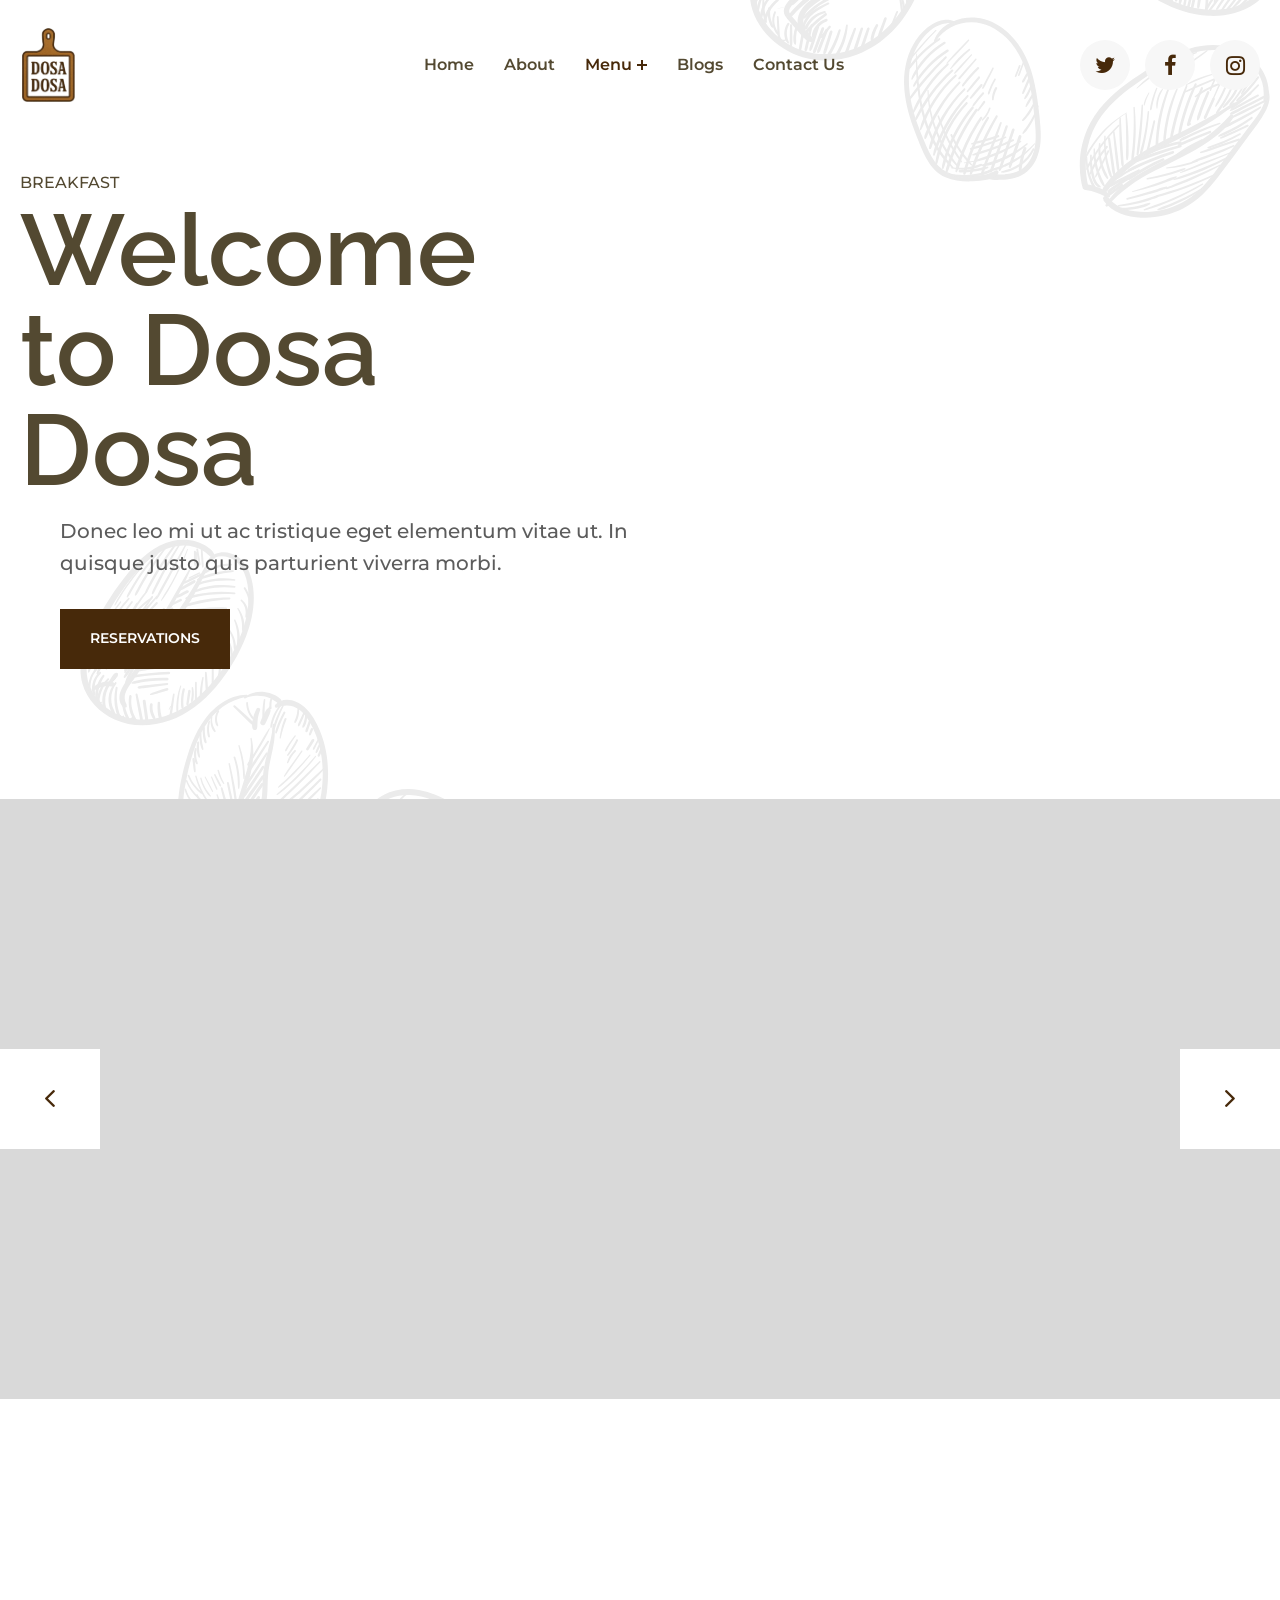
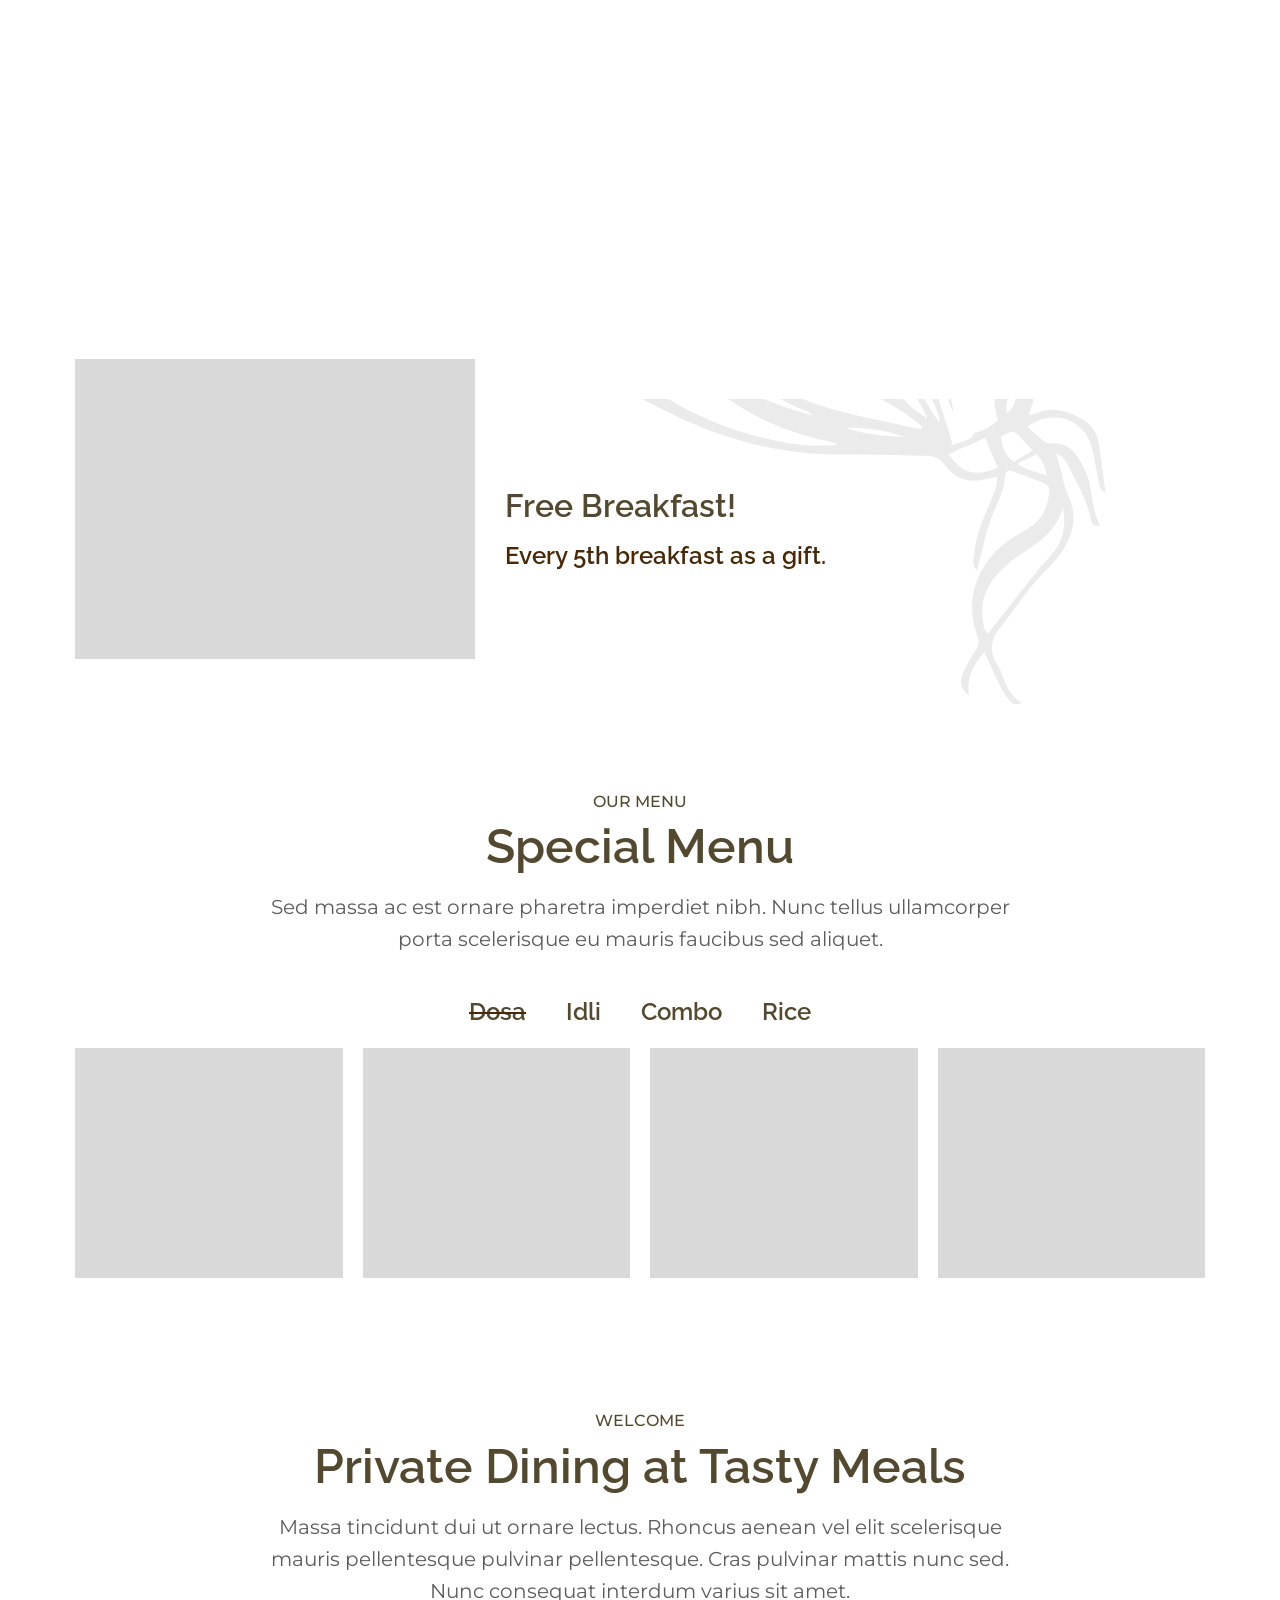
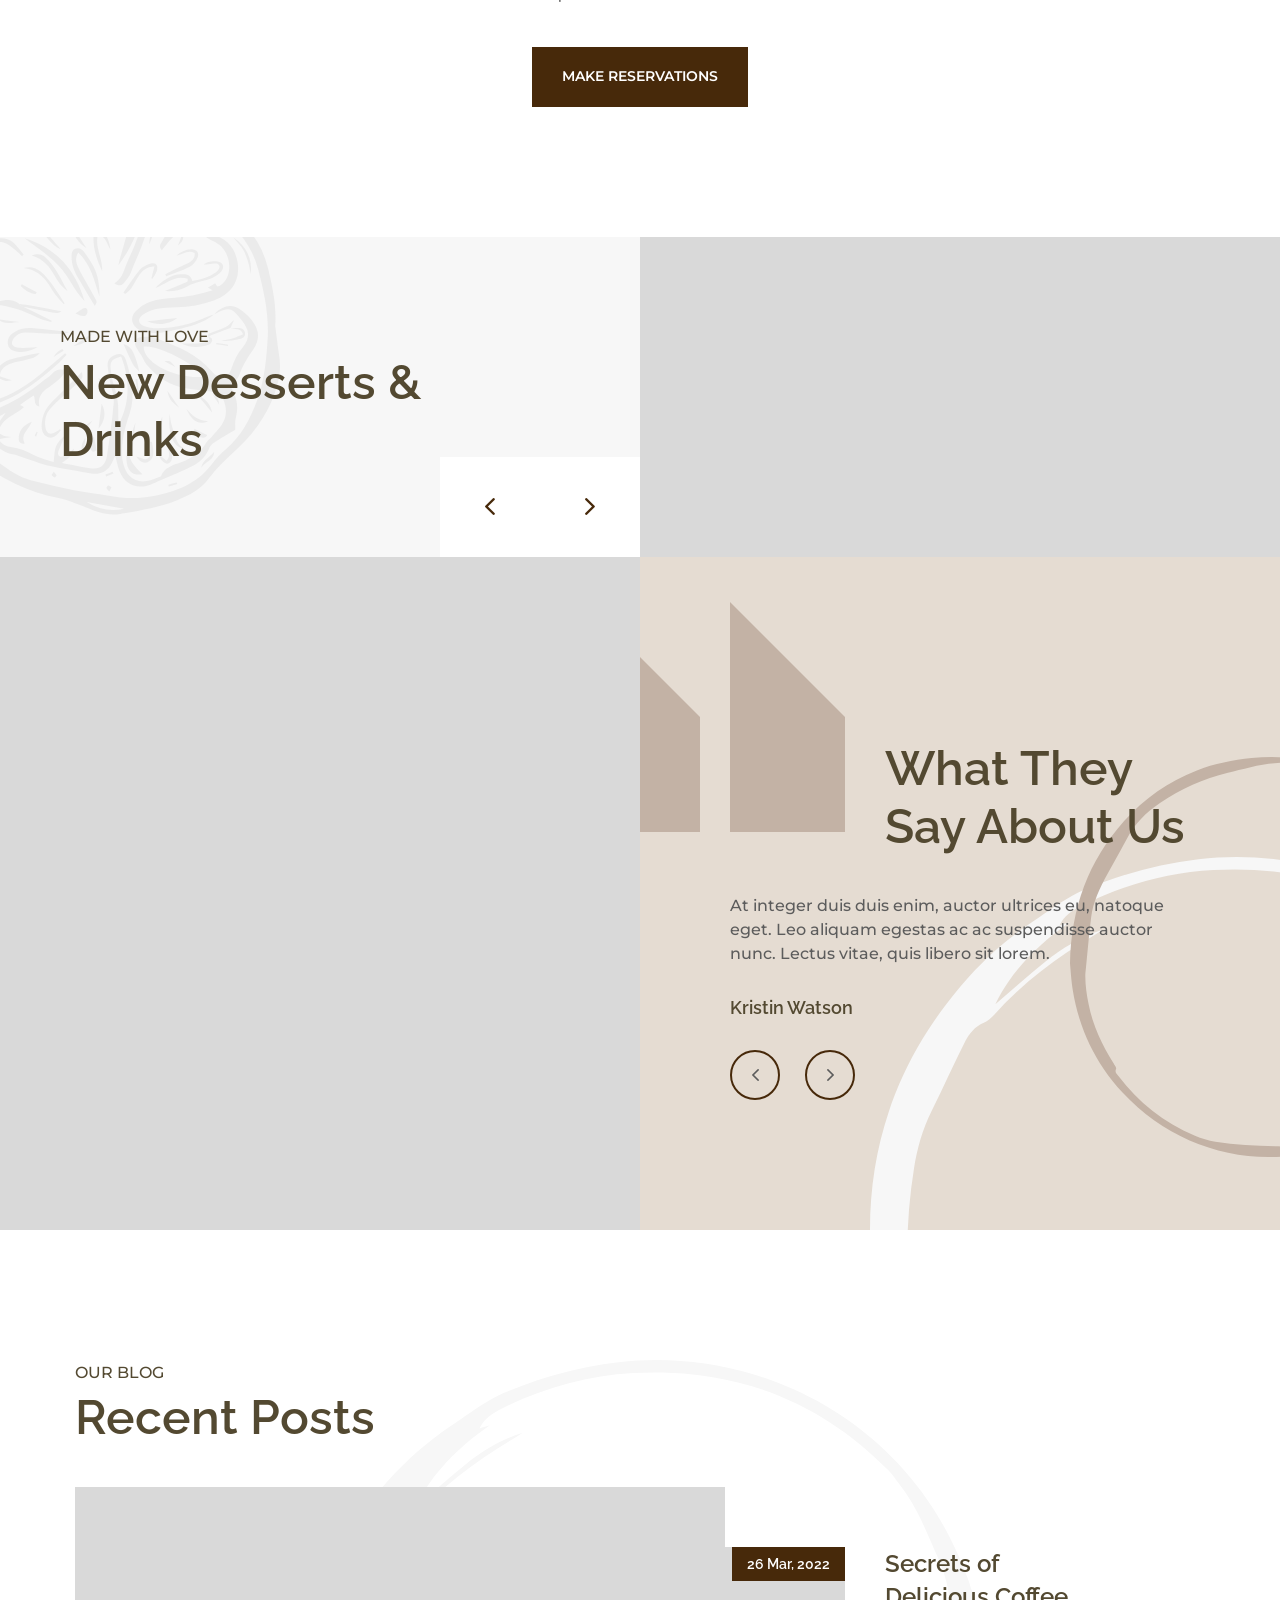
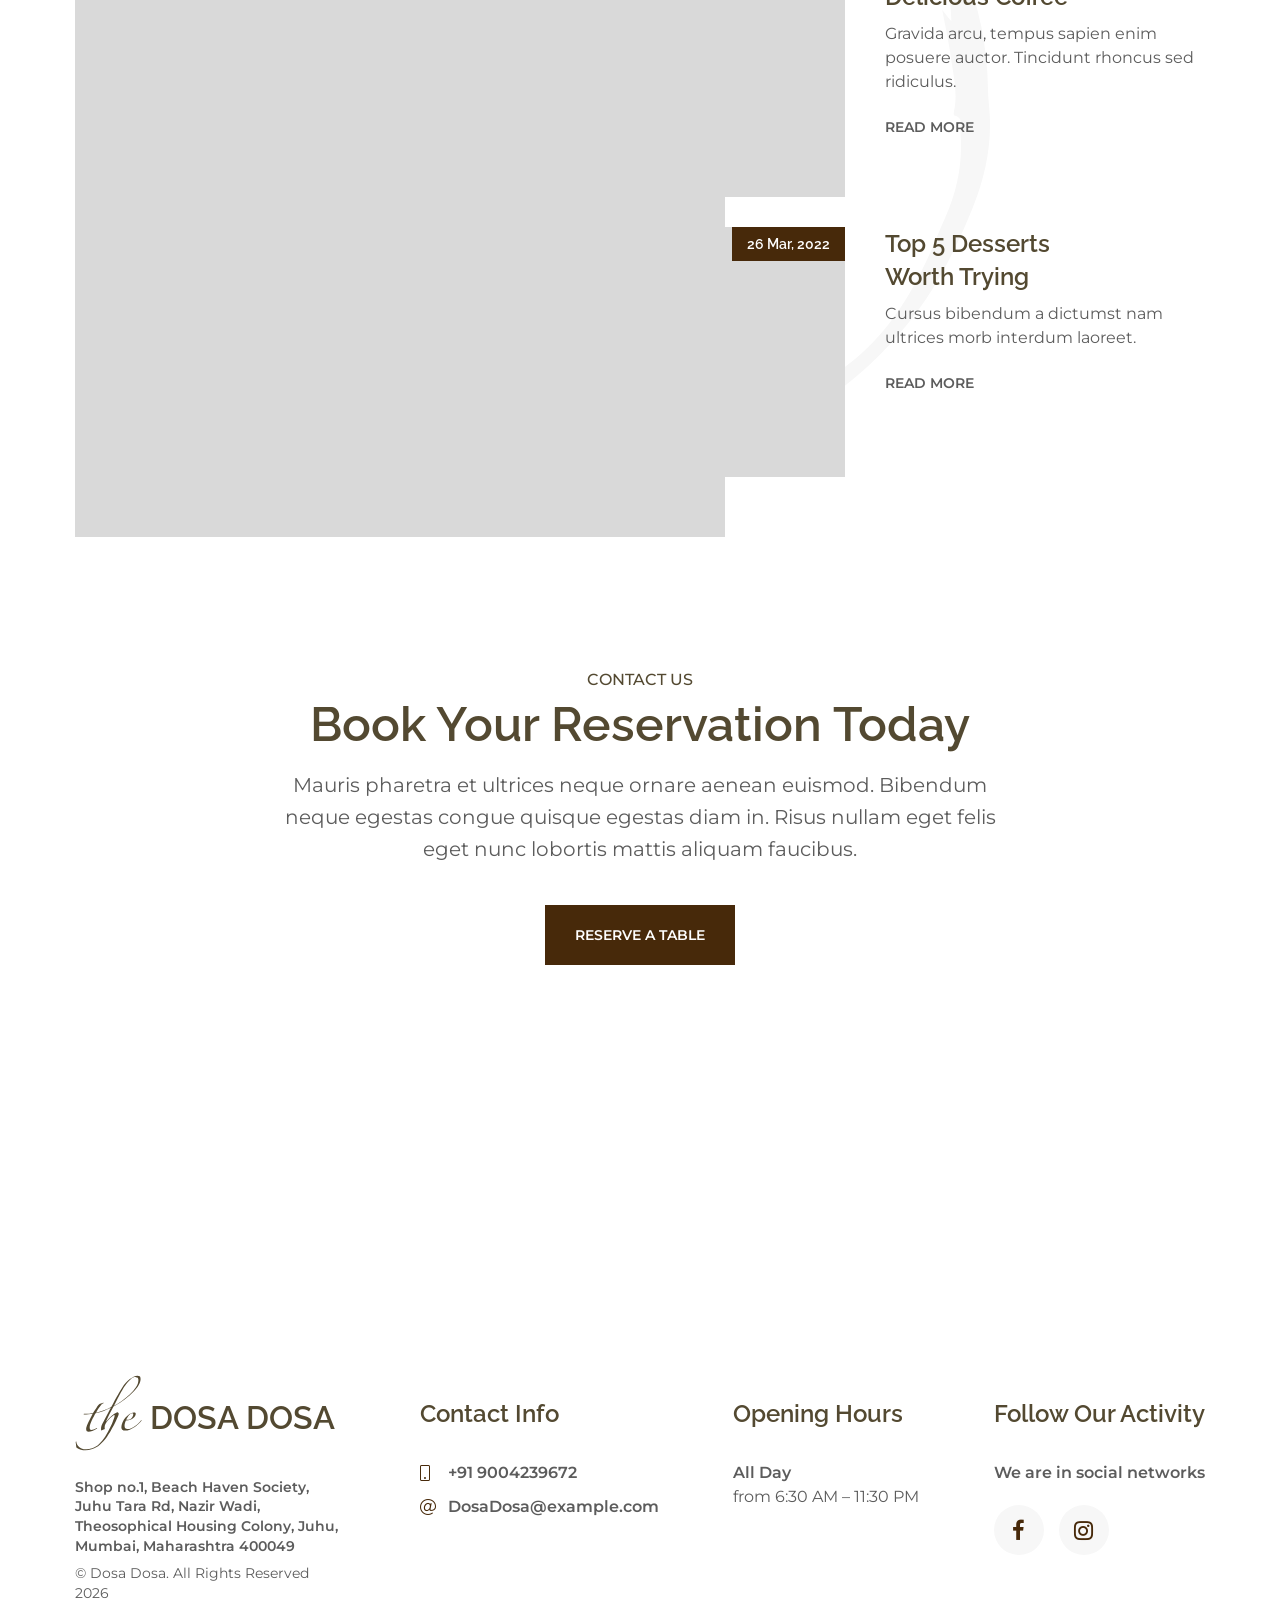
==== index.html @ e4602f2b "inital files" ====
<!DOCTYPE html>
<html lang="en">
    <head>
        <meta charset="UTF-8" />
        <meta name="viewport" content="width=device-width, initial-scale=1.0, minimum-scale=1.0" />
        <meta http-equiv="X-UA-Compatible" content="ie=edge" />
        <title>Home | Dosa Dosa</title>
        
        <link rel="stylesheet preload" as="style" href="css/preload.min.css" />
        <link rel="stylesheet preload" as="style" href="css/icomoon.css" />
        <link rel="stylesheet preload" as="style" href="css/libs.min.css" />
        <link rel="stylesheet preload" as="style" href="css/custom.css" />

        <link rel="stylesheet" href="css/index.min.css" />
        <!-- favicon -->
        <link rel="icon" type="image/png" href="images/favicon/favicon-96x96.png" sizes="96x96" />
        <link rel="icon" type="image/svg+xml" href="images/favicon//favicon.svg" />
        <link rel="shortcut icon" href="images/favicon//favicon.ico" />
        <link rel="apple-touch-icon" sizes="180x180" href="images/favicon//apple-touch-icon.png" />
    </head>
    <body>
        <header class="header" data-page="home" data-page-parent="home">
            <div class="container d-flex align-items-center justify-content-between flex-wrap flex-xl-nowrap">
                <a class="logo h3" href="index.html">
                   <img src="images/Logo.png"/>
                </a>
                <nav class="header_nav text--medium text--md collapse" id="headerMenu">
                    <ul class="header_nav-list">
                         <li class="header_nav-list_item">
                            <a class="nav-item nav-link" href="index.html" data-page="about" data-single="true">
                                <span class="nav-item_text">Home</span>
                            </a>
                        </li>
                        <li class="header_nav-list_item">
                            <a class="nav-item nav-link" href="about.html" data-page="about" data-single="true">
                                <span class="nav-item_text">About</span>
                            </a>
                        </li>
                        <li class="header_nav-list_item dropdown">
                            <a
                                class="nav-link nav-item dropdown-toggle d-flex align-items-center"
                                href="#"
                                data-bs-toggle="collapse"
                                data-bs-target="#homeMenu"
                                data-trigger="dropdown"
                                data-main-link="true"
                                aria-expanded="false"
                                aria-controls="homeMenu"
                                data-page="home"
                                data-page-parent="home"
                            >
                                <span class="nav-item_text"> Menu</span>
                                <span class="icon"></span>
                            </a>
                            <div class="dropdown-menu collapse" id="homeMenu">
                                <ul class="dropdown-list">
                                    <li class="list-item" >
                                        <a
                                            class="dropdown-item nav-item"
                                            data-page="home"
                                            data-page-parent="home"
                                            href="#"
                                            data-main="true"
                                        >
                                            Original Dosas
                                        </a>
                                    </li>
                                    <li class="list-item">
                                        <a class="dropdown-item nav-item" data-page="home2" data-page-parent="home" href="#">
                                            Masala Dosas
                                        </a>
                                    </li>
                                    <li class="list-item">
                                        <a class="dropdown-item nav-item" data-page="home2" data-page-parent="home" href="#">
                                            Ghee Roasts
                                        </a>
                                    </li>
                                    <li class="list-item">
                                        <a class="dropdown-item nav-item" data-page="home2" data-page-parent="home" href="#">
                                            Benne Dosas
                                        </a>
                                    </li>
                                    <li class="list-item">
                                        <a class="dropdown-item nav-item" data-page="home2" data-page-parent="home" href="#">
                                            Paper Dosas(24 Inches)
                                        </a>
                                    </li>
                                    <li class="list-item">
                                        <a class="dropdown-item nav-item" data-page="home2" data-page-parent="home" href="#">
                                            Combos
                                        </a>
                                    </li>
                                    <li class="list-item">
                                        <a class="dropdown-item nav-item" data-page="home2" data-page-parent="home" href="#">
                                            Millet Dosas
                                        </a>
                                    </li>
                                    <li class="list-item">
                                        <a class="dropdown-item nav-item" data-page="home2" data-page-parent="home" href="#">
                                            Idli
                                        </a>
                                    </li>
                                    <li class="list-item">
                                        <a class="dropdown-item nav-item" data-page="home2" data-page-parent="home" href="#">
                                            Mini Bites
                                        </a>
                                    </li>
                                    <li class="list-item">
                                        <a class="dropdown-item nav-item" data-page="home2" data-page-parent="home" href="#">
                                            Rice
                                        </a>
                                    </li>
                                    <li class="list-item">
                                        <a class="dropdown-item nav-item" data-page="home2" data-page-parent="home" href="#">
                                            Cold Beverages
                                        </a>
                                    </li>
                                    <li class="list-item">
                                        <a class="dropdown-item nav-item" data-page="home2" data-page-parent="home" href="#">
                                            Sweets
                                        </a>
                                    </li>
                                    <li class="list-item">
                                        <a class="dropdown-item nav-item" data-page="home2" data-page-parent="home" href="#">
                                            Hot Beverages
                                        </a>
                                    </li>
                                   
                                </ul>
                            </div>
                        </li>
                        <li class="header_nav-list_item">
                            <a class="nav-item nav-link" href="#" data-page="services" data-single="true">
                                <span class="nav-item_text">Blogs</span>
                            </a>
                        </li>
                        <li class="header_nav-list_item">
                            <a class="nav-item nav-link" href="#" data-page="services" data-single="true">
                                <span class="nav-item_text">Contact Us</span>
                            </a>
                        </li>
                        
                    </ul>
                    <ul class="header_nav-socials d-flex">
                        <li>
                            <a class="link" href="https://twitter.com" target="_blank" rel="noopener noreferrer">
                                <i class="icon-twitter icon"></i>
                            </a>
                        </li>
                        <li>
                            <a class="link" href="https://facebook.com" target="_blank" rel="noopener noreferrer">
                                <i class="icon-facebook icon"></i>
                            </a>
                        </li>
                        <li>
                            <a class="link" href="https://instagram.com" target="_blank" rel="noopener noreferrer">
                                <i class="icon-instagram icon"></i>
                            </a>
                        </li>
                    </ul>
                </nav>
                <button
                    class="header_trigger"
                    id="headerTrigger"
                    data-bs-toggle="collapse"
                    data-bs-target="#headerMenu"
                    aria-controls="headerMenu"
                    aria-expanded="false"
                    type="button"
                >
                    <span class="line"></span>
                    <span class="line"></span>
                    <span class="line line--short"></span>
                </button>
            </div>
        </header>
        <!-- homepage content start -->
        <main>
            <!-- hero section start -->
            <section class="hero">
                <div class="hero_media">
                    <div class="hero_media-top parallaxY">
                        <svg width="530" height="601" viewBox="0 0 530 601" fill="none" xmlns="http://www.w3.org/2000/svg">
                            <path
                                d="M82.9901 294.685C79.3739 294.326 75.5981 293.993 71.9952 294.459C68.3789 294.925 64.8424 295.764 61.4123 296.989C54.3394 299.492 47.9445 303.313 42.1213 308.026C30.1026 317.745 21.1949 330.78 12.9254 343.682C8.61779 350.392 4.48304 357.302 2.03676 364.945C-0.356346 372.454 -0.582362 380.363 1.05293 388.045C4.12408 402.518 13.3774 415.526 24.5718 424.925C35.5934 434.152 48.9815 440.437 63.2204 442.514C77.8184 444.644 92.8152 442.913 106.642 437.787C133.897 427.695 154.504 405.38 166.177 379.111C169.142 372.441 171.681 365.517 173.423 358.434C175.311 350.752 176.228 342.563 174.354 334.788C171.07 321.207 159.277 312.686 146.833 308.039C143.775 306.881 140.664 306.016 137.46 305.35C134.189 304.684 132.793 309.504 136.077 310.409C147.298 313.512 159.53 318.238 165.871 328.703C173.343 341.059 168.77 356.543 164.05 369.032C154.73 393.624 137.38 415.765 113.688 427.775C101.55 433.913 87.9226 437.254 74.3218 437.081C61.0667 436.908 48.1439 433.18 36.883 426.15C25.5158 419.041 15.9168 408.709 10.3329 396.446C7.47442 390.149 5.82584 383.225 6.09174 376.288C6.38423 369.032 9.10971 362.189 12.5132 355.864C16.0364 349.327 19.9584 342.963 24.0001 336.745C27.9753 330.62 32.2563 324.696 37.1622 319.29C46.5485 308.945 58.5672 300.37 72.3807 297.308C75.9438 296.523 79.3207 295.804 82.9901 295.897C83.7746 295.91 83.748 294.765 82.9901 294.685Z"
                                fill="currentColor"
                            />
                            <path
                                d="M77.4461 295.777C79.9589 296.389 82.5913 296.562 85.1572 297.042C87.5769 297.494 89.97 298.147 92.3498 298.826C97.2956 300.211 102.082 302.114 106.841 304.032C111.628 305.962 116.414 307.933 121.36 309.477C123.739 310.21 126.172 310.915 128.632 311.315C131.078 311.714 134.189 312.287 136.476 311.088C137.619 310.489 137.407 308.958 136.476 308.319C134.482 306.934 131.251 306.774 128.911 306.282C126.452 305.763 124.032 305.177 121.625 304.444C116.68 302.953 111.854 301.103 107.014 299.305C102.215 297.534 97.3754 295.804 92.403 294.619C87.7897 293.527 82.0329 292.608 77.4461 294.126C76.675 294.379 76.5819 295.564 77.4461 295.777Z"
                                fill="currentColor"
                            />
                            <path
                                d="M246.479 155.644C229.847 155.617 214.89 166.935 205.238 179.716C194.176 194.362 188.207 212.496 183.687 230.098C179.126 247.859 176.6 266.459 177.624 284.806C178.621 302.541 182.982 320.848 192.714 335.893C197.886 343.881 204.839 350.885 213.773 354.48C222.056 357.821 233.929 358.713 240.895 352.136C242.238 350.885 240.855 348.408 239.087 349.007C235.391 350.246 231.748 351.484 227.813 351.657C224.01 351.83 220.248 351.191 216.658 349.926C209.319 347.316 203.284 341.685 198.843 335.4C189.231 321.806 184.498 304.671 183.048 288.241C181.506 270.906 183.381 253.424 187.117 236.475C190.853 219.566 195.599 202.324 204.839 187.505C209.545 179.943 215.542 173.072 222.787 167.853C229.9 162.714 238.17 159.372 246.758 157.721C247.955 157.495 247.649 155.644 246.479 155.644Z"
                                fill="currentColor"
                            />
                            <path
                                d="M236.056 351.031C238.808 354.054 241.812 356.45 245.641 357.941C249.311 359.379 253.299 360.005 257.235 360.005C265.451 359.992 273.707 357.515 280.714 353.268C296.282 343.828 304.857 326.333 311.252 309.97C318.817 290.598 325.026 270.466 327.26 249.723C329.36 230.191 327.565 209.926 319.894 191.699C316.331 183.231 311.598 174.497 304.671 168.293C298.316 162.607 288.638 158.693 280.248 162.168C278.267 162.994 276.659 164.179 275.263 165.803C273.933 167.347 275.569 169.531 277.43 168.612C284.716 164.991 292.958 165.883 299.38 170.822C306.067 175.975 310.534 183.924 313.991 191.473C321.476 207.823 323.67 226.316 322.394 244.131C320.984 263.769 315.427 282.875 308.66 301.262C302.903 316.907 296.163 333.31 283.24 344.467C276.991 349.86 269.014 353.508 260.771 354.333C256.823 354.733 252.834 354.533 248.952 353.681C245.017 352.802 240.882 351.377 237.518 349.127C236.335 348.342 235.178 350.059 236.056 351.031Z"
                                fill="currentColor"
                            />
                            <path
                                d="M245.11 159.439C250.654 156.736 257.727 156.137 263.736 157.362C266.727 157.974 269.692 158.959 272.378 160.397C273.76 161.13 275.063 161.982 276.326 162.887C277.603 163.792 278.919 164.884 280.528 165.004C281.339 165.071 282.15 164.232 282.096 163.433C281.87 159.971 277.363 157.468 274.638 156.084C271.367 154.419 267.95 153.421 264.321 152.981C257.075 152.129 250.255 153.887 244.312 158.067C243.474 158.653 244.179 159.878 245.11 159.439Z"
                                fill="currentColor"
                            />
                            <path
                                d="M272.551 185.748C272.511 195.68 269.44 205.479 267.06 215.039C265.876 219.766 264.72 224.506 263.896 229.325C263.045 234.371 262.712 239.444 262.553 244.557C262.406 249.736 262.367 254.969 261.569 260.108C260.904 264.409 259.747 268.616 258.365 272.73C255.56 281.065 251.81 289.027 248.779 297.281C247.117 301.795 245.641 306.402 244.804 311.155C244.365 313.631 244.046 316.148 243.966 318.677C243.887 321.221 244.285 323.644 244.83 326.133C245.322 328.37 248.713 327.811 248.752 325.601C248.872 316.96 250.468 308.639 253.299 300.49C256.211 292.116 259.973 284.06 262.885 275.672C264.308 271.558 265.518 267.378 266.289 263.09C267.206 258.044 267.445 252.932 267.578 247.819C267.711 242.666 267.791 237.5 268.403 232.388C268.974 227.555 270.011 222.788 271.062 218.048C272.245 212.709 273.441 207.383 274.173 201.965C274.891 196.519 274.997 191.207 274.465 185.748C274.345 184.536 272.564 184.483 272.551 185.748Z"
                                fill="currentColor"
                            />
                            <path
                                d="M246.838 231.429C244.006 241.934 240.496 252.239 237.625 262.718C234.713 273.316 232.12 283.98 229.554 294.659C227.427 303.539 225.313 312.566 225.074 321.74C224.954 326.626 225.353 331.619 226.643 336.346C227.893 340.872 230.419 346.025 234.42 348.675C235.816 349.607 237.93 348.049 237.345 346.424C236.641 344.467 235.577 342.723 234.793 340.806C234.035 338.955 233.437 337.051 232.905 335.121C231.801 331.073 231.376 326.972 231.416 322.778C231.496 314.004 233.277 305.416 235.178 296.882C237.571 286.164 239.964 275.433 242.65 264.781C245.243 254.449 248.487 244.264 250.84 233.852C253.446 222.375 254.376 210.725 251.677 199.169C251.491 198.33 250.335 198.716 250.441 199.501C251.93 210.233 249.617 221.097 246.838 231.429Z"
                                fill="currentColor"
                            />
                            <path
                                d="M238.382 333.803C236.747 338.21 236.8 343.282 238.529 347.649C239.473 350.019 240.775 352.11 242.504 353.974C244.259 355.851 246.732 357.648 249.417 357.142C250.694 356.903 250.92 355.452 250.507 354.48C249.75 352.722 247.835 351.417 246.519 349.966C245.761 349.154 245.628 348.967 245.03 348.022C244.485 347.17 243.98 346.291 243.541 345.386C243.288 344.84 243.368 345.026 243.142 344.441C242.982 343.988 242.836 343.522 242.703 343.056C242.437 342.137 242.291 341.192 242.105 340.247C241.786 338.596 242.025 336.692 242.517 334.934C242.823 333.829 242.132 332.604 241.015 332.298C239.818 331.978 238.794 332.711 238.382 333.803Z"
                                fill="currentColor"
                            />
                            <path
                                d="M163.598 97.3942C158.998 100.869 154.703 104.677 150.861 109.004C147.046 113.318 143.615 117.965 140.239 122.638C136.503 127.791 132.833 132.983 129.137 138.176C125.72 142.942 121.838 147.735 120.15 153.461C119.339 156.217 119.113 159.319 119.777 162.128C120.07 163.393 120.615 164.698 121.28 165.803C121.665 166.442 122.131 167.174 122.729 167.627C123.367 168.106 124.072 168.04 124.75 168.346C126.013 168.932 127.369 167.733 126.678 166.415C126.598 166.269 126.784 167.307 126.611 166.389C126.558 166.056 126.624 165.656 126.545 165.31C126.425 164.791 126.186 164.365 125.933 163.899C125.388 162.887 125.095 161.849 124.896 160.717C124.51 158.653 124.683 156.589 125.295 154.579C126.85 149.346 130.613 144.86 133.684 140.453C140.092 131.226 146.381 121.932 153.268 113.065C156.964 108.312 160.832 103.612 165.193 99.4446C166.244 98.446 164.808 96.4755 163.598 97.3942Z"
                                fill="currentColor"
                            />
                            <path
                                d="M93.9984 151.703C96.817 149.653 100.101 148.414 103.518 147.789C105.113 147.496 106.695 147.336 108.317 147.349C109.221 147.363 110.125 147.349 111.029 147.403C112.106 147.456 113.103 147.682 114.074 147.07C114.911 146.564 115.417 145.272 114.779 144.407C113.529 142.676 110.63 142.463 108.636 142.463C106.576 142.463 104.435 142.703 102.441 143.262C98.5187 144.34 95.0487 146.431 92.0441 149.147C90.7013 150.372 92.4961 152.795 93.9984 151.703Z"
                                fill="currentColor"
                            />
                            <path
                                d="M208.003 22.2883C198.125 40.5022 187.649 58.2635 175.949 75.359C174.287 77.7689 172.559 80.1255 170.91 82.5487C169.301 84.8787 167.281 87.4217 166.496 90.1778C166.137 91.4426 167.586 92.5744 168.73 91.8953C170.857 90.6038 172.479 88.3937 174.021 86.4764C175.656 84.4127 177.185 82.2691 178.714 80.1255C181.746 75.8383 184.617 71.4579 187.409 67.0109C193.06 58.0371 198.125 48.7038 202.831 39.2107C205.437 33.9516 207.631 28.506 209.745 23.0339C210.144 22.0087 208.508 21.3563 208.003 22.2883Z"
                                fill="currentColor"
                            />
                            <path
                                d="M190.839 27.2545C186.12 35.6692 181.254 44.0039 176.454 52.3653C174.074 56.506 171.708 60.6601 169.315 64.8008C167.015 68.7818 163.904 72.9891 162.853 77.5293C162.627 78.4879 163.731 79.0737 164.449 78.4613C167.972 75.4123 170.179 70.6191 172.479 66.6515C174.872 62.5108 177.199 58.3301 179.419 54.1094C183.939 45.5084 188.008 36.7609 191.876 27.867C192.182 27.1747 191.238 26.5622 190.839 27.2545Z"
                                fill="currentColor"
                            />
                            <path
                                d="M209.173 22.4214C214.079 17.1623 222.109 16.3634 228.717 18.4138C236.082 20.7039 241.267 27.1747 244.232 34.0581C247.662 42.0467 248.659 51.0605 248.513 59.6881C248.367 69.1013 246.625 78.408 243.847 87.3818C238.356 105.116 228.93 121.719 217.842 136.551C207.285 150.678 194.216 163.34 178.435 171.461C162.601 179.623 143.775 183.178 126.332 178.585C111.721 174.75 98.5586 164.791 91.5389 151.317C83.0699 135.074 86.633 116.633 93.7192 100.59C97.7343 91.5092 102.653 82.8017 107.652 74.2406C112.572 65.826 117.783 57.5845 123.46 49.6625C133.737 35.283 145.716 20.5574 161.604 12.1694C174.699 5.24602 191.411 3.9146 204.134 12.5156C205.57 13.4876 206.767 14.6592 208.083 15.7909C209.24 16.7762 211.261 18.081 211.885 18.9864C213.321 21.0501 216.751 19.0796 215.289 16.9892C214.119 15.3249 213.467 13.3411 212.085 11.7833C210.795 10.3454 209.12 9.12048 207.551 8.00209C204.267 5.65878 200.531 3.94124 196.689 2.74295C188.872 0.319748 180.336 0.146667 172.373 1.94409C154.172 6.03157 139.76 19.8252 128.273 33.7918C114.978 49.9421 103.85 67.8897 94.0782 86.3566C84.785 103.892 76.6484 124.409 82.3653 144.434C86.9521 160.504 99.5956 173.712 114.632 180.542C131.903 188.397 151.832 187.798 169.488 181.5C187.702 174.99 203.177 162.781 215.635 148.135C228.371 133.156 238.927 115.821 246.014 97.4607C253.033 79.2734 256.477 58.5298 251.358 39.3838C249.098 30.9426 244.764 22.5812 237.425 17.5085C231.27 13.2346 222.508 11.7434 215.528 14.7657C212.298 16.1637 209.625 18.3206 207.671 21.2631C207.073 22.1818 208.442 23.2203 209.173 22.4214Z"
                                fill="currentColor"
                            />
                            <path
                                d="M372.409 263.902C365.682 265.753 360.444 270.839 357.439 277.044C353.943 284.273 353.464 292.076 354.767 299.918C356.269 308.958 360.125 317.466 363.648 325.854C366.932 333.683 370.309 341.485 374.417 348.914C378.485 356.25 383.325 363.254 389.241 369.232C395.37 375.41 402.629 380.402 410.247 384.556C424.978 392.558 441.384 397.897 458.176 398.843C474.369 399.761 491.134 396.206 504.575 386.833C517.285 377.993 527.097 364.372 529.424 348.834C531.857 332.524 526.552 315.948 514.161 304.884C507.314 298.773 499.271 294.086 491.586 289.146C483.184 283.754 474.781 278.348 466.379 272.956C451.781 263.596 436.305 253.917 418.902 251.001C404.57 248.604 388.869 250.948 377.209 260.095C374.337 262.331 372.33 264.914 370.163 267.817C369.338 268.922 369.99 270.666 371.08 271.319C372.37 272.091 373.752 271.492 374.577 270.4C375.494 269.162 376.81 268.11 377.914 267.031C379.07 265.913 380.293 264.848 381.61 263.902C384.229 262.012 387.127 260.414 390.145 259.256C396.327 256.873 402.922 255.874 409.529 256.02C425.377 256.393 440.081 263.836 453.35 271.891C460.901 276.471 468.28 281.344 475.698 286.124C483.436 291.104 491.214 296.03 498.898 301.063C505.386 305.31 511.954 309.97 516.448 316.401C520.596 322.339 523.109 329.382 523.76 336.598C525.036 351.084 519.24 364.971 509.042 375.157C498.539 385.648 484.274 391.427 469.583 392.545C454.174 393.743 438.659 390.495 424.42 384.676C409.875 378.725 396.061 369.964 386.476 357.315C376.837 344.587 370.482 329.342 364.486 314.643C358.995 301.169 354.488 284.007 365.217 271.758C367.371 269.321 370.016 267.417 373.074 266.299C374.55 265.766 373.978 263.463 372.409 263.902Z"
                                fill="currentColor"
                            />
                            <path
                                d="M377.462 276.445C375.162 280.945 375.494 286.577 377.688 291.024C379.961 295.604 384.441 298.879 389.387 299.958C391.873 300.504 394.718 300.703 397.165 299.904C398.521 299.465 400.156 298.493 399.691 296.789C399.172 294.912 397.045 295.271 395.636 295.457C391.342 296.057 386.768 295.071 383.537 291.783C379.815 288.015 378.844 282.569 380.041 277.536C380.4 276.045 378.219 274.967 377.462 276.445Z"
                                fill="currentColor"
                            />
                            <path
                                d="M397.165 297.721C403.998 305.257 412.574 311.075 421.016 316.614C429.445 322.152 438.246 327.119 447.274 331.606C449.866 332.897 452.485 334.069 455.171 335.147C457.697 336.172 460.688 337.384 463.427 337.491C464.637 337.544 465.275 335.933 464.411 335.121C462.749 333.523 460.396 332.404 458.388 331.299C456.155 330.061 453.841 328.916 451.541 327.798C447.101 325.641 442.714 323.364 438.393 320.954C429.684 316.108 421.189 310.809 413.039 305.07C408.373 301.795 403.706 298.506 398.8 295.604C397.444 294.805 396.154 296.602 397.165 297.721Z"
                                fill="currentColor"
                            />
                            <path
                                d="M458.508 337.397C462.603 337.171 465.408 340.167 467.655 343.269C470.248 346.851 472.494 350.765 475.552 353.987C478.876 357.489 483.091 359.992 487.664 361.496C491.998 362.921 497.755 363.933 502.129 362.202C503.139 361.802 503.95 360.99 503.924 359.832C503.924 359.646 503.911 359.366 503.844 359.18C503.419 358.114 502.661 357.449 501.478 357.382C499.151 357.276 496.838 357.542 494.511 357.342C492.264 357.142 490.044 356.583 487.943 355.798C483.636 354.213 479.86 351.377 476.935 347.876C472.042 342.044 467.043 333.536 458.176 334.948C456.793 335.161 457.112 337.464 458.508 337.397Z"
                                fill="currentColor"
                            />
                            <path
                                d="M387.606 270.187C389.892 274.141 392.565 277.989 395.795 281.211C399.106 284.5 402.868 287.309 406.764 289.852C414.754 295.098 423.476 298.959 432.131 302.927C440.733 306.854 449.388 310.835 457.258 316.121C460.994 318.624 464.491 321.46 467.615 324.709C471.005 328.25 473.465 332.205 475.978 336.386C477.706 339.248 479.793 342.031 482.785 343.682C485.723 345.306 489.126 345.785 492.051 347.49C497.489 350.658 500.441 355.811 502.222 361.683C503.033 364.319 507.474 363.986 507.248 361.004C506.809 355.305 503.658 349.953 499.497 346.132C497.316 344.134 494.857 342.51 492.131 341.365C489.379 340.193 486.082 339.781 483.822 337.677C481.734 335.746 480.445 333.137 479.009 330.727C477.733 328.61 476.323 326.586 474.768 324.656C471.883 321.047 468.479 317.892 464.823 315.069C449.574 303.286 430.628 297.534 413.704 288.667C404.61 283.914 395.25 277.696 389.068 269.335C388.443 268.469 387.034 269.228 387.606 270.187Z"
                                fill="currentColor"
                            />
                            <path
                                d="M483.755 485.612C465.209 498.047 445.24 508.033 425.231 517.833C407.375 526.58 389.467 535.7 373.965 548.309C369.711 551.771 365.669 555.499 361.96 559.546C360.138 561.543 358.397 563.607 356.748 565.737C354.953 568.054 353.145 570.291 352.135 573.047C351.284 575.364 354.501 576.908 356.097 575.35C357.905 573.606 359.168 571.449 360.697 569.452C362.079 567.628 363.568 565.87 365.097 564.166C368.288 560.598 371.731 557.256 375.374 554.141C382.766 547.803 390.916 542.397 399.319 537.484C407.761 532.531 416.496 528.124 425.231 523.717C435.029 518.778 445.067 514.091 454.52 508.486C465.195 502.162 475.619 495.358 484.726 486.89C485.391 486.278 484.526 485.106 483.755 485.612Z"
                                fill="currentColor"
                            />
                            <path
                                d="M357.612 589.303C363.754 581.701 371.452 575.071 379.31 569.305C387.433 563.327 396.208 558.295 405.129 553.621C423.236 544.128 442.182 535.9 459.027 524.21C468.346 517.739 477.214 510.35 483.396 500.737C484.699 498.713 481.668 496.33 480.033 498.141C473.438 505.463 466.339 512.4 458.349 518.192C450.159 524.13 441.344 529.163 432.41 533.876C414.355 543.409 395.49 551.691 378.871 563.713C374.324 566.989 369.976 570.504 366.015 574.485C362.066 578.439 358.649 583.072 355.578 587.746C354.794 588.944 356.681 590.449 357.612 589.303Z"
                                fill="currentColor"
                            />
                            <path
                                d="M514.547 472.484C516.74 479.341 514.56 486.424 511.183 492.495C507.354 499.366 502.195 505.384 497.502 511.641C487.451 525.035 477.414 538.416 467.376 551.811C458.548 563.607 449.228 575.257 436.558 583.112C424.991 590.275 411.55 594.443 397.963 594.909C384.495 595.375 367.397 592.912 359.035 580.982C358.091 579.637 356.376 579.012 354.873 579.89C353.557 580.663 352.839 582.7 353.796 584.044C362.225 595.894 377.103 599.995 390.956 600.647C405.647 601.353 420.471 597.998 433.54 591.314C447.646 584.098 458.295 572.767 467.841 560.345C478.544 546.418 488.821 532.145 499.271 518.032C504.761 510.629 510.744 503.28 515.065 495.105C517.059 491.35 518.721 487.303 519.346 483.082C519.958 478.915 519.386 475.014 517.591 471.193C516.78 469.488 513.975 470.687 514.547 472.484Z"
                                fill="currentColor"
                            />
                            <path
                                d="M359.939 578.452C358.516 576.575 357.147 575.177 355.139 573.912C353.251 572.714 351.31 571.689 349.25 570.823C345.062 569.066 340.701 567.854 336.207 567.228C336.885 567.907 337.563 568.587 338.241 569.279C333.827 551.105 335.21 531.56 342.735 514.371C350.473 496.689 364.313 483.042 379.509 471.592C387.433 465.614 395.569 459.862 403.879 454.403C412.388 448.825 421.388 443.739 430.815 439.904C448.404 432.768 469.264 429.772 487.159 437.681C502.421 444.431 513.922 459.556 513.709 476.625C513.696 478.702 513.603 480.805 513.43 482.869C513.217 485.279 516.767 485.519 517.458 483.415C520.263 474.974 518.216 465.481 514.533 457.612C510.757 449.53 504.602 442.554 497.21 437.574C480.418 426.27 458.136 426.097 439.297 431.649C428.913 434.711 419.075 439.451 409.742 444.897C400.622 450.209 391.754 456.028 383.072 462.046C366.506 473.509 350.459 487.276 340.688 505.211C331.035 522.932 327.658 543.689 331.009 563.567C331.421 566.017 331.953 568.427 332.604 570.837C332.976 572.181 334.133 572.834 335.423 572.98C339.451 573.433 343.413 574.458 347.189 575.896C349.024 576.602 350.858 577.374 352.613 578.239C354.528 579.171 356.323 579.864 358.343 580.529C359.434 580.889 360.697 579.451 359.939 578.452Z"
                                fill="currentColor"
                            />
                            <path
                                d="M185.747 424.34C193.472 412.077 207.418 405.061 221.777 405.154C237.571 405.26 251.544 414.327 261.33 426.244C272.856 440.317 278.294 458.091 281.325 475.759C283.014 485.639 284.037 495.624 284.968 505.597C285.885 515.303 286.47 525.342 283.652 534.808C281.033 543.596 275.356 551.438 266.594 554.806C262.18 556.497 257.474 557.176 252.781 557.376C250.242 557.482 247.702 557.456 245.176 557.363C243.913 557.309 242.637 557.176 241.387 557.163C240.111 557.163 238.861 557.469 237.611 557.696C235.471 558.082 235.803 561.131 237.611 561.703C242.092 563.114 247.024 562.941 251.691 562.782C256.264 562.622 260.878 562.103 265.265 560.784C274.226 558.122 281.299 552.05 285.527 543.729C290.087 534.728 291.097 524.556 290.672 514.597C290.206 503.813 288.85 492.961 287.361 482.27C284.636 462.871 279.73 443.166 268.07 427.082C258.192 413.462 243.647 402.344 226.483 400.76C211.553 399.375 194.323 405.154 186.359 418.561C185.402 420.172 184.644 421.837 184.006 423.594C183.633 424.659 185.202 425.218 185.747 424.34Z"
                                fill="currentColor"
                            />
                            <path
                                d="M205.238 404.888C203.616 404.102 201.821 403.25 200.053 402.944C198.019 402.597 195.905 402.624 193.857 402.917C189.709 403.503 185.787 405.101 182.184 407.244C175.523 411.225 169.966 417.03 165.698 423.488C157.23 436.283 153.653 452.113 154.079 467.345C154.597 486.145 160.513 504.212 167.493 521.481C173.476 536.273 179.844 553.382 195.506 560.305C204.134 564.113 213.72 564.659 223.027 564.273C227.68 564.073 232.4 563.82 236.96 562.861C239.193 562.382 241.387 561.676 243.448 560.678C245.575 559.639 247.104 558.215 248.261 556.138C249.204 554.434 247.343 552.756 245.695 553.568C242.477 555.166 239.326 556.803 235.777 557.576C232.134 558.375 228.384 558.574 224.675 558.761C217.124 559.16 209.413 559.094 202.1 556.977C194.987 554.913 189.058 550.599 184.71 544.594C180.296 538.496 177.305 531.506 174.393 524.596C162.255 495.837 151.233 461.966 165.911 431.955C169.368 424.899 174.154 418.521 180.296 413.568C183.7 410.812 187.569 408.682 191.73 407.351C195.719 406.073 200.478 405.42 204.573 406.445C205.477 406.658 206.142 405.314 205.238 404.888Z"
                                fill="currentColor"
                            />
                            <path
                                d="M125.641 321.647C121.027 323.83 116.507 326.333 112.306 329.222C108.038 332.165 104.196 335.853 100.739 339.701C97.3089 343.535 94.2111 347.689 91.5256 352.083C90.1961 354.267 88.9596 356.517 87.8295 358.82C86.6596 361.217 85.3833 363.706 85.1705 366.409C84.9844 368.673 87.9226 368.899 88.9995 367.448C90.5018 365.424 91.2597 362.828 92.3498 360.564C93.3869 358.421 94.5169 356.304 95.7401 354.253C98.2262 350.086 101.071 346.158 104.275 342.51C110.697 335.214 118.328 328.437 126.85 323.737C128.22 322.978 127.023 320.994 125.641 321.647Z"
                                fill="currentColor"
                            />
                            <path
                                d="M122.476 339.741C118.368 342.443 114.167 344.96 110.152 347.809C106.296 350.539 102.467 353.295 98.6517 356.077C90.9273 361.723 83.1896 367.341 75.3854 372.867C71.49 375.623 67.5679 378.325 63.6725 381.068C60.4019 383.385 57.1047 385.768 54.3261 388.671C49.0745 394.183 46.6681 401.119 47.9179 408.669C48.5029 412.197 49.9653 415.672 52.0659 418.548C54.1399 421.371 57.6897 425.338 61.532 424.925C62.9811 424.766 64.2176 423.261 63.3002 421.823C61.7181 419.333 58.8065 417.949 56.9851 415.552C55.3099 413.329 54.1931 410.706 53.6347 407.976C52.3052 401.599 54.9509 395.98 59.5244 391.613C62.1967 389.057 65.2413 386.993 68.2327 384.849C71.8223 382.293 75.3987 379.684 78.9485 377.074C86.2474 371.722 93.4799 366.303 100.619 360.751C104.528 357.715 108.37 354.639 112.159 351.471C116.108 348.155 119.738 344.56 123.487 341.045C124.165 340.406 123.274 339.208 122.476 339.741Z"
                                fill="currentColor"
                            />
                            <path
                                d="M56.3336 416.577C52.5844 412.051 48.8352 407.51 45.0727 402.984C43.4109 400.96 41.523 399.003 40.0738 396.819C38.5715 394.542 39.0368 392.732 40.4328 390.508C44.9531 383.332 52.744 379.004 59.7372 374.651C63.4332 372.347 67.0893 369.964 70.4396 367.168C74.0958 364.132 77.1403 360.498 79.7329 356.53C84.9711 348.488 88.1885 339.275 93.6528 331.366C96.5245 327.185 100.22 323.404 104.581 320.808C106.669 319.556 108.876 318.624 111.255 318.118C113.688 317.599 116.161 317.905 118.594 317.639C120.695 317.399 121.798 314.683 119.724 313.445C115.377 310.862 109.461 312.287 105.086 314.177C100.513 316.148 96.4846 319.33 93.1342 322.991C86.0746 330.687 82.445 340.54 77.4328 349.54C74.9467 353.987 72.0882 358.194 68.339 361.683C65.0153 364.772 61.2129 367.248 57.3972 369.658C49.5665 374.584 41.2704 379.417 36.1119 387.366C34.4234 389.989 33.2535 393.051 34.0379 396.193C34.7957 399.216 37.1622 401.586 39.1166 403.889C43.6768 409.294 48.2503 414.7 52.8104 420.106C54.8845 422.569 58.3678 419.027 56.3336 416.577Z"
                                fill="currentColor"
                            />
                            <path
                                d="M269.174 167.627C268.735 168.333 268.349 169.118 267.751 169.704C267.977 169.571 268.203 169.438 268.429 169.305L268.243 169.384C268.549 169.384 268.868 169.384 269.174 169.384L269.12 169.371C268.15 169.145 267.352 169.544 266.781 170.33C266.102 171.275 265.451 172.18 264.919 173.219C264.374 174.231 263.842 175.256 263.311 176.268C262.18 178.438 261.197 180.635 260.346 182.925C259.88 184.15 260.758 185.561 261.861 186.041C263.045 186.533 264.507 186.107 265.145 184.962C266.342 182.819 267.352 180.635 268.283 178.372C268.722 177.306 269.147 176.255 269.586 175.19C270.025 174.111 270.304 173.046 270.57 171.928C270.742 171.262 270.61 170.37 270.038 169.904L269.958 169.837C270.104 170.103 270.264 170.356 270.41 170.623C270.33 170.37 270.623 169.824 270.689 169.598C270.822 169.211 270.955 168.812 271.075 168.426C271.447 167.281 269.785 166.642 269.174 167.627Z"
                                fill="currentColor"
                            />
                            <path
                                d="M256.557 169.637C254.895 172.86 253.632 176.281 252.861 179.836C252.462 181.687 252.196 183.564 252.143 185.468C252.076 187.306 252.023 190.434 254.243 191.007C255.493 191.313 256.543 190.554 256.969 189.409C257.328 188.477 257.301 187.452 257.341 186.467C257.434 184.696 257.487 182.925 257.647 181.154C257.953 177.719 258.843 174.324 260.093 171.129C260.878 169.078 257.554 167.694 256.557 169.637Z"
                                fill="currentColor"
                            />
                            <path
                                d="M160.075 80.7779C151.991 87.7679 144.825 95.4236 138.563 104.091C135.479 108.365 132.62 112.785 130.028 117.379C128.738 119.669 127.435 121.972 126.372 124.382C125.84 125.554 125.335 126.739 124.883 127.95C124.404 129.255 124.271 130.387 124.112 131.745C124.019 132.557 125.202 132.983 125.707 132.411C129.124 128.563 131.131 123.637 133.684 119.19C136.21 114.796 138.936 110.495 141.847 106.341C147.763 97.8868 154.451 89.7651 161.75 82.4555C162.84 81.3638 161.205 79.7927 160.075 80.7779Z"
                                fill="currentColor"
                            />
                            <path
                                d="M111.029 144.607C111.641 143.994 112.332 143.395 112.877 142.729C113.037 142.583 113.024 142.57 112.864 142.689C113.037 142.57 113.21 142.436 113.369 142.29C113.489 142.17 113.609 142.05 113.715 141.93C114.021 141.624 114.34 141.305 114.646 140.985C115.31 140.306 115.935 139.574 116.52 138.815C116.786 138.455 117.052 138.109 117.331 137.763C117.89 137.031 118.023 136.285 117.81 135.393C117.81 135.713 117.81 136.032 117.81 136.352C117.89 136.059 117.969 135.766 118.062 135.473C118.408 134.235 117.025 133.263 115.949 133.849C115.683 133.995 115.403 134.155 115.138 134.301C115.443 134.221 115.749 134.128 116.055 134.048C115.124 134.035 114.459 134.395 113.874 135.1C113.595 135.433 113.316 135.766 113.037 136.112C112.439 136.858 111.854 137.643 111.335 138.442C110.418 139.867 109.54 141.318 108.623 142.743C108.198 143.395 108.437 144.287 109.009 144.74C109.607 145.192 110.498 145.166 111.029 144.607Z"
                                fill="currentColor"
                            />
                            <path
                                d="M268.961 189.476C264.959 195.387 261.595 201.752 257.899 207.849C256.078 210.858 254.23 213.854 252.369 216.837C251.465 218.288 250.547 219.739 249.657 221.177C248.779 222.575 247.423 224.186 247.184 225.837C247.104 226.33 247.583 226.836 248.061 226.529C249.324 225.731 250.095 224.239 250.893 223.028C251.89 221.51 252.874 219.979 253.831 218.448C255.812 215.279 257.753 212.083 259.641 208.861C263.244 202.697 267.033 196.439 269.812 189.835C270.025 189.329 269.24 189.063 268.961 189.476Z"
                                fill="currentColor"
                            />
                            <path
                                d="M267.366 202.071C263.59 207.743 259.814 213.415 256.012 219.06C254.164 221.803 252.395 224.572 250.614 227.355C248.806 230.164 246.851 232.947 245.735 236.102C245.535 236.675 246.306 237.048 246.705 236.675C249.151 234.358 250.893 231.389 252.728 228.58C254.523 225.824 256.344 223.081 258.086 220.285C261.689 214.507 265.318 208.755 268.948 202.99C269.572 201.991 268.017 201.099 267.366 202.071Z"
                                fill="currentColor"
                            />
                            <path
                                d="M265.81 213.961C262.074 219.646 258.338 225.344 254.589 231.043C252.781 233.786 250.959 236.542 249.178 239.311C247.423 242.067 245.083 244.916 243.953 248.005C243.581 249.017 244.99 249.71 245.695 249.017C248.021 246.714 249.63 243.359 251.398 240.616C253.18 237.846 254.908 235.037 256.663 232.254C260.266 226.476 263.882 220.711 267.498 214.946C268.163 213.867 266.488 212.909 265.81 213.961Z"
                                fill="currentColor"
                            />
                            <path
                                d="M262.087 227.222C258.604 232.334 255.108 237.42 251.638 242.533C249.962 245.01 248.274 247.473 246.612 249.962C245.721 251.281 244.87 252.639 244.019 253.97C243.222 255.235 242.318 256.447 241.945 257.911C241.733 258.723 242.717 259.709 243.501 259.109C245.774 257.379 247.343 254.369 248.925 252.013C250.64 249.443 252.302 246.847 253.991 244.264C257.421 239.005 260.811 233.732 264.228 228.473C265.105 227.128 262.978 225.917 262.087 227.222Z"
                                fill="currentColor"
                            />
                            <path
                                d="M261.569 236.994C257.687 242.36 253.778 247.712 249.922 253.105C248.061 255.714 246.2 258.324 244.325 260.933C242.331 263.743 240.284 266.432 238.768 269.521C238.249 270.573 239.539 271.705 240.443 270.813C242.81 268.456 244.671 265.74 246.625 263.01C248.553 260.321 250.494 257.631 252.422 254.942C256.357 249.47 260.226 243.971 264.122 238.486C265.225 236.928 262.672 235.463 261.569 236.994Z"
                                fill="currentColor"
                            />
                            <path
                                d="M260.984 244.49C256.184 251.44 251.385 258.377 246.612 265.354C244.272 268.789 241.919 272.224 239.566 275.672C237.319 278.961 234.381 282.409 233.131 286.244C232.825 287.189 234.008 287.669 234.66 287.136C237.704 284.646 239.818 280.705 242.012 277.483C244.432 273.955 246.838 270.427 249.258 266.898C254.017 259.935 258.737 252.932 263.47 245.955C264.52 244.41 262.034 242.972 260.984 244.49Z"
                                fill="currentColor"
                            />
                            <path
                                d="M257.288 257.751C252.874 264.355 248.46 270.959 244.059 277.576C241.906 280.785 239.765 283.994 237.625 287.216C235.364 290.598 232.931 293.926 230.95 297.481C230.219 298.799 232.12 300.45 233.144 299.159C235.537 296.123 237.571 292.808 239.712 289.586C241.972 286.177 244.232 282.782 246.479 279.387C250.933 272.663 255.387 265.966 259.854 259.243C260.904 257.645 258.338 256.167 257.288 257.751Z"
                                fill="currentColor"
                            />
                            <path
                                d="M258.471 264.169C253.818 271.492 249.151 278.815 244.498 286.151C242.185 289.759 239.898 293.38 237.611 297.015C236.441 298.879 235.298 300.743 234.155 302.62C233.118 304.351 231.841 306.189 231.336 308.146C231.083 309.158 232.253 309.717 232.985 309.105C234.54 307.813 235.67 305.829 236.774 304.152C237.983 302.314 239.193 300.477 240.363 298.626C242.677 295.005 244.963 291.383 247.25 287.762C251.877 280.412 256.503 273.063 261.13 265.727C262.194 264.036 259.535 262.505 258.471 264.169Z"
                                fill="currentColor"
                            />
                            <path
                                d="M252.01 279.507C247.862 286.497 243.833 293.567 239.938 300.703C238.037 304.178 236.162 307.667 234.327 311.168C233.383 312.966 232.44 314.763 231.535 316.587C230.685 318.291 229.594 319.996 229.422 321.926C229.342 322.911 230.618 323.244 231.256 322.685C232.666 321.42 233.397 319.463 234.248 317.812C235.138 316.095 236.016 314.377 236.907 312.673C238.781 309.065 240.696 305.483 242.637 301.901C246.466 294.858 250.428 287.868 254.509 280.958C255.453 279.36 252.967 277.896 252.01 279.507Z"
                                fill="currentColor"
                            />
                            <path
                                d="M252.289 291.503C248.008 297.708 244.206 304.232 240.975 311.048C239.433 314.297 238.037 317.612 236.774 320.994C236.122 322.752 235.497 324.536 234.912 326.333C234.607 327.279 234.327 328.224 234.061 329.182C233.782 330.194 233.782 331.113 233.623 332.138C233.49 333.057 234.819 333.869 235.271 332.844C236.003 331.193 236.707 329.635 237.305 327.918C237.89 326.227 238.475 324.536 239.1 322.858C240.47 319.263 241.959 315.722 243.581 312.233C246.732 305.483 250.428 299.012 254.602 292.848C255.586 291.41 253.273 290.092 252.289 291.503Z"
                                fill="currentColor"
                            />
                            <path
                                d="M243.355 320.222C242.038 323.91 240.709 327.585 239.393 331.273C238.09 334.908 236.481 338.609 235.697 342.39C235.497 343.309 236.8 343.975 237.292 343.056C239.114 339.634 240.27 335.746 241.6 332.112C242.969 328.357 244.339 324.616 245.708 320.874C246.24 319.41 243.886 318.757 243.355 320.222Z"
                                fill="currentColor"
                            />
                            <path
                                d="M34.3437 389.789C32.1101 390.388 29.8632 390.987 27.6297 391.586L27.6696 391.706C29.9031 391.107 32.1367 390.521 34.3702 389.922L34.3437 389.789Z"
                                fill="currentColor"
                            />
                            <path
                                d="M12.46 383.065C12.0745 387.02 12.0878 391.027 12.6063 394.968C12.8456 396.832 13.1647 398.696 13.6167 400.534C14.0422 402.291 14.4942 404.501 15.93 405.713C16.2225 405.966 16.7676 405.913 16.8607 405.473C17.1931 403.729 16.4884 401.958 16.0497 400.281C15.5711 398.43 15.1722 396.553 14.8797 394.662C14.2815 390.828 14.0687 386.953 14.2682 383.065C14.3346 381.894 12.5797 381.934 12.46 383.065Z"
                                fill="currentColor"
                            />
                            <path
                                d="M18.1503 391.134C17.5919 394.622 17.6052 398.137 18.2434 401.612C18.5492 403.303 19.0278 404.927 19.6659 406.512C20.211 407.857 20.8891 410.12 22.3914 410.653C22.7504 410.786 23.2157 410.506 23.2955 410.133C23.4683 409.348 23.1227 408.655 22.8302 407.936C22.551 407.244 22.2452 406.565 21.9926 405.873C21.4475 404.368 21.022 402.824 20.6897 401.266C20.0249 398.15 19.9186 394.902 20.3706 391.746C20.4636 391.12 20.2243 390.508 19.5729 390.322C19.0278 390.162 18.2567 390.521 18.1503 391.134Z"
                                fill="currentColor"
                            />
                            <path
                                d="M24.2394 394.702C22.3914 398.643 21.8463 402.957 22.4978 407.257C22.8169 409.374 23.455 411.438 24.3591 413.369C25.1435 415.033 26.3799 417.509 28.2545 418.095C28.7597 418.255 29.132 417.762 29.0522 417.31C28.8794 416.431 28.3077 415.712 27.8424 414.966C27.3505 414.168 26.8586 413.382 26.4464 412.543C25.5822 410.799 24.9707 408.935 24.6117 407.018C23.9204 403.236 24.3325 399.189 25.8481 395.647C26.3135 394.556 24.7579 393.597 24.2394 394.702Z"
                                fill="currentColor"
                            />
                            <path
                                d="M26.8719 399.841C26.9915 403.01 27.0447 406.166 27.1644 409.334C27.284 412.317 27.2308 415.352 27.5632 418.322C27.8158 420.545 28.6135 422.928 30.6875 424.087C32.4292 425.059 34.7292 425.099 35.9657 423.354C36.3911 422.769 35.5934 422.089 35.035 422.409C33.4795 423.288 31.5783 422.502 30.7407 420.998C29.7037 419.174 29.7702 416.79 29.6372 414.753C29.3181 409.787 28.9592 404.821 28.6401 399.841C28.5603 398.71 26.832 398.696 26.8719 399.841Z"
                                fill="currentColor"
                            />
                            <path
                                d="M37.2819 406.405C35.3009 409.401 34.2639 412.983 34.2506 416.577C34.2506 418.308 34.5165 420.092 35.0084 421.757C35.2743 422.635 35.5934 423.527 36.0321 424.34C36.4709 425.165 37.1356 425.711 37.7738 426.363C38.2524 426.829 39.2229 426.363 38.957 425.671C38.6911 424.965 38.5981 424.233 38.3322 423.527C38.0397 422.755 37.7339 421.996 37.5079 421.224C37.0559 419.706 36.8431 418.148 36.8165 416.577C36.7634 413.382 37.601 410.28 39.2894 407.577C40.1004 406.299 38.1062 405.167 37.2819 406.405Z"
                                fill="currentColor"
                            />
                            <path
                                d="M39.9674 408.283C39.901 411.784 39.8345 415.299 39.7946 418.801C39.768 420.545 39.7015 422.316 39.7547 424.06C39.8079 425.618 39.5819 427.562 40.2466 428.986C40.5391 429.599 41.5761 429.599 41.8686 428.986C42.5467 427.548 42.3074 425.618 42.3606 424.06C42.4137 422.316 42.3473 420.558 42.334 418.801C42.2941 415.299 42.2143 411.784 42.1478 408.283C42.1212 406.871 39.994 406.871 39.9674 408.283Z"
                                fill="currentColor"
                            />
                            <path
                                d="M45.5248 409.84C44.4612 412.676 43.7831 415.605 43.4773 418.628C43.3311 420.066 43.3178 421.517 43.3843 422.968C43.4508 424.553 43.6635 425.991 44.5144 427.349C44.8467 427.881 45.7109 427.815 45.8837 427.176C46.2427 425.764 46.2028 424.406 46.1363 422.968C46.0832 421.57 46.1231 420.172 46.2161 418.774C46.3757 415.952 46.8809 413.156 47.6919 410.439C48.1173 409.028 46.03 408.509 45.5248 409.84Z"
                                fill="currentColor"
                            />
                            <path
                                d="M53.1827 407.936C52.3584 412.317 51.5341 416.697 50.7231 421.091C50.311 423.235 49.8988 425.378 49.5266 427.535C49.1942 429.492 48.5693 431.915 49.0745 433.859C49.2607 434.592 50.2046 434.632 50.5902 434.059C51.6937 432.421 51.9197 429.945 52.252 428.028C52.6376 425.871 52.9567 423.701 53.3156 421.544C54.007 417.203 54.6983 412.876 55.403 408.549C55.629 407.098 53.4486 406.459 53.1827 407.936Z"
                                fill="currentColor"
                            />
                            <path
                                d="M60.6146 408.096C59.4978 412.41 58.3412 416.711 57.251 421.038C56.7192 423.115 56.2007 425.192 55.6822 427.282C55.3897 428.4 55.0972 429.519 54.8446 430.651C54.7382 431.103 54.5787 431.623 54.5388 432.102C54.4723 432.661 54.6186 433.14 54.6983 433.7C54.818 434.618 56.081 434.538 56.4932 433.939C57.1845 432.927 57.4238 432.115 57.7163 430.917C57.9423 429.958 58.155 428.986 58.3678 428.014C58.8597 425.844 59.3383 423.661 59.8302 421.49C60.7875 417.216 61.6782 412.916 62.5956 408.642C62.8748 407.351 60.947 406.805 60.6146 408.096Z"
                                fill="currentColor"
                            />
                            <path
                                d="M66.7436 409.614C65.361 413.635 63.9783 417.643 62.5956 421.65C61.9175 423.621 61.2395 425.604 60.588 427.575C59.9499 429.466 59.1655 431.423 59.458 433.447C59.551 434.086 60.4285 434.206 60.8274 433.819C62.2632 432.368 62.7817 430.225 63.3933 428.347C64.0447 426.377 64.6829 424.393 65.3078 422.409C66.5841 418.362 67.8604 414.327 69.15 410.28C69.6287 408.735 67.2621 408.11 66.7436 409.614Z"
                                fill="currentColor"
                            />
                            <path
                                d="M71.4235 411.185C69.9211 415.246 68.4321 419.32 66.943 423.381C66.1985 425.418 65.4407 427.442 64.6962 429.479C64.0314 431.29 62.7817 433.486 63.0476 435.43C63.1805 436.416 64.4968 436.522 65.095 435.976C65.8661 435.284 66.1187 434.272 66.4511 433.327C66.8234 432.302 67.1824 431.29 67.5546 430.264C68.2858 428.227 69.0171 426.19 69.735 424.153C71.1974 420.079 72.6599 416.005 74.1224 411.931C74.7339 410.226 72.035 409.494 71.4235 411.185Z"
                                fill="currentColor"
                            />
                            <path
                                d="M75.0264 412.969C73.564 416.75 72.1015 420.532 70.6391 424.313C69.9079 426.217 69.1766 428.108 68.4454 429.998C67.8072 431.662 66.6905 433.66 67.209 435.484C67.3552 436.003 67.9801 436.282 68.4454 435.99C70.0408 435.004 70.5593 432.861 71.1842 431.196C71.942 429.239 72.6865 427.282 73.431 425.312C74.9068 421.45 76.3825 417.603 77.8583 413.741C78.5363 411.971 75.7045 411.225 75.0264 412.969Z"
                                fill="currentColor"
                            />
                            <path
                                d="M79.7728 414.54C78.5496 418.322 77.3398 422.103 76.1299 425.871C75.5316 427.721 74.9334 429.585 74.3484 431.436C73.79 433.154 72.9391 435.177 73.4443 437.001C73.6172 437.641 74.3484 437.747 74.8137 437.361C76.2496 436.176 76.7149 433.939 77.2334 432.235C77.8184 430.371 78.3901 428.507 78.9618 426.656C80.1184 422.862 81.2884 419.08 82.4583 415.286C82.9769 413.568 80.3178 412.849 79.7728 414.54Z"
                                fill="currentColor"
                            />
                            <path
                                d="M88.6272 412.996C87.0451 417.683 85.1838 422.223 83.0965 426.71C82.0728 428.92 80.956 431.103 79.7594 433.234C78.9086 434.778 76.7282 437.308 77.5126 439.119C77.619 439.371 77.9646 439.545 78.2172 439.531C80.2381 439.451 81.541 436.016 82.3786 434.498C83.5884 432.288 84.7185 430.038 85.7688 427.735C87.8428 423.195 89.4648 418.402 90.7013 413.568C91.0602 412.21 89.066 411.678 88.6272 412.996Z"
                                fill="currentColor"
                            />
                            <path
                                d="M96.0591 408.07C95.3013 413.528 93.8788 418.761 91.9776 423.914C91.0469 426.457 89.9434 428.92 88.7336 431.343C88.1087 432.608 87.4174 433.833 86.7526 435.084C86.1809 436.149 85.4763 437.281 85.5029 438.533C85.5162 439.238 86.2075 439.545 86.7925 439.278C88.9862 438.28 90.2492 434.845 91.2596 432.821C92.536 430.264 93.6129 427.602 94.5435 424.899C96.3782 419.573 97.3754 413.915 97.8274 408.309C97.9072 407.311 96.1921 407.058 96.0591 408.07Z"
                                fill="currentColor"
                            />
                            <path
                                d="M104.01 411.371C102.308 415.672 100.54 419.959 98.9043 424.3C98.1066 426.417 97.3222 428.547 96.5245 430.677C96.1123 431.769 95.7135 432.887 95.3146 433.992C94.9424 435.058 94.4903 436.083 94.4771 437.228C94.4638 438.213 95.873 438.932 96.5644 438.093C97.9205 436.429 98.4789 433.939 99.1968 431.929C99.9812 429.719 100.766 427.508 101.55 425.285C103.119 420.865 104.541 416.378 106.03 411.931C106.469 410.626 104.488 410.147 104.01 411.371Z"
                                fill="currentColor"
                            />
                            <path
                                d="M110.71 411.372C109.421 415.046 108.091 418.708 106.841 422.409C106.243 424.18 105.632 425.951 105.047 427.735C104.741 428.693 104.435 429.652 104.116 430.624C103.996 431.023 103.837 431.423 103.797 431.849C103.757 432.408 103.943 432.941 103.97 433.5C103.983 434.139 104.914 434.698 105.379 434.086C105.871 433.447 106.482 432.994 106.802 432.262C107.2 431.343 107.44 430.318 107.745 429.372C108.37 427.455 108.955 425.525 109.554 423.594C110.75 419.746 111.854 415.872 113.01 412.011C113.449 410.519 111.215 409.934 110.71 411.372Z"
                                fill="currentColor"
                            />
                            <path
                                d="M117.212 411.292C115.922 414.82 114.579 418.335 113.356 421.89C112.744 423.674 112.133 425.445 111.521 427.216C111.003 428.733 109.819 430.824 110.564 432.368C110.83 432.941 111.588 433.034 112.093 432.768C112.944 432.342 113.17 431.516 113.462 430.677C113.781 429.785 114.074 428.893 114.366 428.001C114.965 426.23 115.563 424.446 116.148 422.662C117.344 419.107 118.421 415.512 119.538 411.931C120.003 410.44 117.743 409.854 117.212 411.292Z"
                                fill="currentColor"
                            />
                            <path
                                d="M125.853 407.67C124.324 410.093 123.088 412.636 122.171 415.366C121.732 416.657 121.36 417.962 121.054 419.294C120.881 420.039 120.708 420.798 120.642 421.557C120.575 422.276 120.748 423.008 120.921 423.701C121.107 424.486 122.25 424.633 122.649 423.927C122.995 423.301 123.367 422.662 123.54 421.956C123.699 421.344 123.793 420.705 123.926 420.092C124.218 418.801 124.564 417.523 124.976 416.271C125.8 413.768 126.824 411.292 128.034 408.935C128.765 407.497 126.731 406.299 125.853 407.67Z"
                                fill="currentColor"
                            />
                            <path
                                d="M134.11 401.213C132.846 404.674 131.597 408.136 130.334 411.598C129.709 413.329 129.018 415.046 128.486 416.817C128.02 418.361 127.17 420.199 127.555 421.837C127.661 422.249 128.246 422.555 128.605 422.263C129.935 421.237 130.413 419.413 131.038 417.922C131.77 416.165 132.368 414.341 132.993 412.543C134.229 409.002 135.466 405.46 136.702 401.932C137.274 400.281 134.694 399.602 134.11 401.213Z"
                                fill="currentColor"
                            />
                            <path
                                d="M146.274 394.569C145.131 397.378 144.001 400.187 142.884 402.997C142.352 404.355 141.807 405.7 141.289 407.071C140.744 408.496 140.106 410.013 139.88 411.531C139.786 412.21 140.584 412.596 141.01 412.011C141.874 410.746 142.445 409.201 143.03 407.803C143.602 406.432 144.134 405.047 144.679 403.663C145.822 400.8 146.939 397.937 148.056 395.061C148.481 393.943 146.713 393.49 146.274 394.569Z"
                                fill="currentColor"
                            />
                            <path
                                d="M103.518 301.422C96.0326 299.532 88.4278 298.373 80.7167 298.12C73.2316 297.881 65.0286 297.974 57.836 300.277C57.3706 300.424 57.4238 301.183 57.9423 301.156C61.6251 301.023 65.3078 300.503 68.9772 300.237C72.7796 299.958 76.5952 299.851 80.4109 299.918C88.0556 300.064 95.7401 300.89 103.238 302.447C103.89 302.594 104.182 301.595 103.518 301.422Z"
                                fill="currentColor"
                            />
                            <path
                                d="M96.6043 304.804C88.6139 304.165 80.597 304.058 72.6067 304.604C68.7911 304.857 64.9754 305.23 61.1996 305.789C57.2643 306.362 53.0631 306.908 49.3537 308.386C48.8618 308.585 48.8618 309.411 49.4867 309.384C53.3157 309.238 57.1712 308.359 60.9603 307.853C64.9355 307.32 68.924 306.854 72.9258 306.562C80.7965 305.976 88.7203 305.896 96.6043 306.348C97.5881 306.402 97.5748 304.884 96.6043 304.804Z"
                                fill="currentColor"
                            />
                            <path
                                d="M93.2406 311.581C84.6254 311.767 76.0368 312.3 67.4881 313.365C63.4598 313.871 59.4181 314.444 55.4163 315.136C51.1486 315.868 46.5751 316.534 42.5334 318.132C42.0282 318.345 42.0282 319.223 42.6796 319.183C46.8011 318.944 50.9225 317.892 54.9775 317.2C59.1788 316.494 63.3933 315.775 67.6211 315.216C76.1166 314.071 84.6653 313.179 93.2406 312.699C93.9585 312.659 93.9718 311.568 93.2406 311.581Z"
                                fill="currentColor"
                            />
                            <path
                                d="M81.3283 318.584C75.3987 319.516 69.4691 320.435 63.5528 321.447C60.6412 321.953 57.7429 322.445 54.8446 322.951C51.8931 323.457 48.7156 323.79 45.9103 324.842C45.3519 325.055 45.4051 325.92 46.0566 325.92C48.9017 325.987 51.8798 325.281 54.6717 324.802C57.6897 324.283 60.6944 323.75 63.6991 323.231C69.7084 322.192 75.7045 321.047 81.7005 319.929C82.578 319.756 82.1924 318.438 81.3283 318.584Z"
                                fill="currentColor"
                            />
                            <path
                                d="M72.8859 326.866C68.6448 327.798 64.3638 328.53 60.0562 329.023C57.929 329.262 55.8151 329.435 53.6879 329.595C51.7203 329.755 49.5532 329.728 47.6786 330.367C47.2664 330.514 47.2398 331.1 47.6786 331.233C49.7127 331.845 52.0659 331.619 54.1798 331.499C56.307 331.366 58.4209 331.14 60.5349 330.887C64.8557 330.354 69.1367 329.609 73.3778 328.65C74.5345 328.397 74.0426 326.613 72.8859 326.866Z"
                                fill="currentColor"
                            />
                            <path
                                d="M66.1321 333.589C61.5985 334.428 57.025 335.174 52.5844 336.425C51.8798 336.625 51.9862 337.823 52.7706 337.743C57.4371 337.291 62.0372 336.319 66.6373 335.453C67.8604 335.227 67.3419 333.363 66.1321 333.589Z"
                                fill="currentColor"
                            />
                            <path
                                d="M57.8891 339.86C55.9747 339.847 54.0336 340.14 52.2255 340.792C50.4306 341.445 48.6092 342.31 47.3196 343.748C46.8011 344.321 47.4393 345.133 48.1173 344.787C49.6728 344.028 51.1486 343.149 52.8237 342.643C54.4723 342.124 56.1608 341.858 57.8891 341.871C59.1921 341.898 59.1921 339.86 57.8891 339.86Z"
                                fill="currentColor"
                            />
                            <path
                                d="M56.0677 353.761C53.648 354.599 51.1751 355.159 48.7156 355.864C46.2427 356.583 43.6103 356.876 41.0576 357.089C40.3663 357.142 40.3397 358.208 41.0576 358.181C43.7166 358.141 46.3092 357.795 48.9416 357.502C51.5474 357.209 54.1001 356.397 56.5596 355.545C57.6764 355.145 57.1978 353.361 56.0677 353.761Z"
                                fill="currentColor"
                            />
                            <path
                                d="M128.233 325.082C123.234 327.864 118.262 330.7 113.303 333.563C110.83 335.001 108.357 336.465 105.897 337.93C104.754 338.622 103.611 339.315 102.494 340.034C101.444 340.699 100.26 341.325 99.5823 342.39C99.3829 342.723 99.6488 343.216 100.048 343.189C101.311 343.122 102.427 342.403 103.531 341.818C104.714 341.192 105.871 340.526 107.028 339.86C109.514 338.436 111.987 336.985 114.446 335.52C119.365 332.604 124.271 329.635 129.137 326.626C130.121 326.027 129.244 324.522 128.233 325.082Z"
                                fill="currentColor"
                            />
                            <path
                                d="M126.704 333.336C120.296 334.561 113.968 336.505 108.104 339.394C105.18 340.832 102.321 342.457 99.6222 344.307C97.2956 345.918 93.7857 347.902 92.5227 350.525C92.2435 351.098 92.7088 351.91 93.4134 351.684C94.7297 351.244 95.7933 350.312 96.8834 349.473C98.1997 348.448 99.5292 347.45 100.912 346.504C103.544 344.72 106.23 343.043 109.048 341.551C114.779 338.529 120.761 336.159 127.063 334.641C127.914 334.442 127.542 333.177 126.704 333.336Z"
                                fill="currentColor"
                            />
                            <path
                                d="M121.546 338.769C115.403 341.378 109.474 344.494 103.863 348.102C101.151 349.846 98.532 351.697 96.006 353.681C94.743 354.666 93.5065 355.665 92.2967 356.703C91.0469 357.781 89.6643 358.887 88.9197 360.378C88.6538 360.937 89.1192 361.789 89.7972 361.536C92.5626 360.484 94.8626 357.835 97.1759 356.037C99.8216 353.96 102.56 351.99 105.352 350.112C110.83 346.464 116.613 343.296 122.609 340.593C123.859 340.034 122.782 338.236 121.546 338.769Z"
                                fill="currentColor"
                            />
                            <path
                                d="M107.839 349.979C104.129 352.829 100.433 355.678 96.7239 358.527C93.0678 361.336 89.159 363.986 85.822 367.168C84.9179 368.034 86.0879 369.551 87.1515 368.899C91.0602 366.516 94.5834 363.44 98.2129 360.657C101.856 357.861 105.512 355.052 109.168 352.243C110.484 351.231 109.181 348.954 107.839 349.979Z"
                                fill="currentColor"
                            />
                            <path
                                d="M92.9215 325.122C88.8665 327.665 84.9977 330.514 81.3548 333.629C79.56 335.147 77.7918 336.732 76.1565 338.423C75.3056 339.301 74.4946 340.193 73.6836 341.085C73.0056 341.844 71.942 342.736 72.0616 343.855C72.0882 344.134 72.2876 344.401 72.6067 344.387C73.6836 344.334 74.3085 343.389 74.9865 342.643C75.7576 341.791 76.542 340.966 77.353 340.14C79.0016 338.449 80.6502 336.772 82.3919 335.187C85.915 331.965 89.7041 329.049 93.6793 326.44C94.4903 325.907 93.7591 324.602 92.9215 325.122Z"
                                fill="currentColor"
                            />
                            <path
                                d="M85.9417 333.55C82.1792 336.905 78.4034 340.26 74.6542 343.628C72.8062 345.279 70.9449 346.93 69.1234 348.621C67.3419 350.272 65.4274 351.977 64.0049 353.96C63.5927 354.533 64.3771 355.225 64.9355 354.892C66.9962 353.694 68.8044 351.963 70.5726 350.379C72.4871 348.688 74.3351 346.917 76.2097 345.173C79.8924 341.751 83.5618 338.289 87.2313 334.854C88.0954 334.042 86.8191 332.777 85.9417 333.55Z"
                                fill="currentColor"
                            />
                            <path
                                d="M80.9294 344.986C76.1166 347.41 71.4634 350.179 67.1425 353.388C65.0685 354.919 63.0742 356.557 61.1331 358.248C60.0961 359.166 59.0857 360.112 58.1019 361.097C57.2377 361.962 56.1608 363.027 55.6556 364.159C55.3498 364.851 55.9747 365.53 56.6793 365.184C57.7562 364.665 58.7134 363.68 59.5909 362.881C60.5615 362.002 61.5187 361.11 62.5025 360.231C64.4835 358.447 66.5442 356.756 68.6581 355.132C72.8328 351.937 77.2201 349.061 81.8468 346.558C82.8705 345.998 81.9664 344.467 80.9294 344.986Z"
                                fill="currentColor"
                            />
                            <path
                                d="M74.4415 355.465C70.1073 358.514 65.7731 361.576 61.4522 364.638C57.1978 367.634 52.9035 370.683 48.9549 374.065C48.237 374.677 49.1543 375.836 49.952 375.356C54.3926 372.68 58.6337 369.565 62.8216 366.476C67.0228 363.387 71.2374 360.285 75.4386 357.182C76.4623 356.437 75.4918 354.719 74.4415 355.465Z"
                                fill="currentColor"
                            />
                            <path
                                d="M84.6786 360.484C76.3426 362.974 68.2327 366.436 60.7609 370.923C57.0781 373.133 53.5417 375.569 50.1514 378.206C48.3965 379.564 46.708 381.002 45.0594 382.493C43.6635 383.758 41.616 385.196 41.031 387.033C40.805 387.752 41.5496 388.471 42.2675 388.258C44.0357 387.725 45.4716 385.875 46.841 384.676C48.4364 383.265 50.085 381.907 51.7468 380.576C55.0573 377.939 58.5406 375.516 62.1435 373.293C69.4159 368.832 77.1137 365.171 85.237 362.521C86.5266 362.109 85.9815 360.085 84.6786 360.484Z"
                                fill="currentColor"
                            />
                            <path
                                d="M74.468 367.408C67.2222 371.495 60.3487 376.235 54.0868 381.734C51.0023 384.437 48.0508 387.299 45.2456 390.308C42.4536 393.304 39.2628 396.513 37.3217 400.161C36.6969 401.346 38.1859 402.544 39.183 401.599C42.1212 398.789 44.4877 395.314 47.2531 392.319C49.9653 389.363 52.8237 386.54 55.8151 383.864C61.9308 378.392 68.5119 373.452 75.5449 369.232C76.7149 368.539 75.6646 366.729 74.468 367.408Z"
                                fill="currentColor"
                            />
                            <path
                                d="M64.2043 377.207C59.6175 380.216 55.2567 383.531 51.1619 387.166C49.141 388.964 47.1867 390.814 45.2988 392.745C43.4375 394.649 41.1507 396.659 39.901 399.056C39.5686 399.682 40.2998 400.64 40.9912 400.134C43.0652 398.603 44.7005 396.393 46.4953 394.542C48.3832 392.612 50.3376 390.748 52.3451 388.95C56.4001 385.329 60.7077 381.974 65.1881 378.898C66.2251 378.192 65.2679 376.515 64.2043 377.207Z"
                                fill="currentColor"
                            />
                            <path
                                d="M88.0157 377.3C80.9826 379.191 74.3351 382.16 68.2593 386.181C65.3211 388.125 62.5424 390.282 59.9366 392.665C57.3972 394.982 54.3926 397.538 53.1162 400.813C52.8503 401.492 53.7544 402.105 54.3261 401.745C57.0781 400.001 59.1123 397.192 61.5054 394.982C64.1112 392.585 66.9032 390.362 69.8414 388.364C75.5981 384.45 81.9265 381.321 88.5342 379.178C89.7041 378.791 89.2255 376.981 88.0157 377.3Z"
                                fill="currentColor"
                            />
                            <path
                                d="M77.8583 385.489C72.2744 388.018 66.7037 390.681 61.8644 394.502C59.5909 396.3 57.5701 398.39 55.8949 400.76C55.0307 401.972 54.2596 403.263 53.7012 404.634C53.2758 405.686 52.3717 407.657 53.1295 408.682C53.3289 408.962 53.7012 409.215 54.0602 409.068C55.2168 408.602 55.5625 407.058 56.0943 406.019C56.7192 404.794 57.3573 403.596 58.1417 402.464C59.7371 400.148 61.8112 398.15 63.9783 396.366C68.472 392.638 73.6836 389.842 78.8687 387.219C80.0254 386.634 79.0016 384.969 77.8583 385.489Z"
                                fill="currentColor"
                            />
                            <path
                                d="M74.4813 393.97C69.8812 394.928 65.6268 397.072 62.0638 400.121C60.2955 401.639 58.7533 403.396 57.4105 405.3C56.7724 406.219 56.1741 407.191 55.6689 408.189C55.0839 409.294 54.3527 410.533 54.5787 411.811C54.7515 412.836 56.0012 412.863 56.6394 412.357C57.4371 411.744 57.7828 410.413 58.2348 409.534C58.74 408.576 59.2851 407.644 59.8967 406.751C61.0799 405.047 62.4892 403.489 64.0181 402.091C67.1558 399.229 70.9581 397.152 75.0663 396.1C76.449 395.741 75.864 393.69 74.4813 393.97Z"
                                fill="currentColor"
                            />
                            <path
                                d="M75.1195 396.247C69.5755 400.028 64.3638 404.328 59.6973 409.161C57.9955 410.919 53.9538 414.234 55.7885 417.043C56.9718 418.867 61.1996 418.375 59.9898 415.765C59.7239 415.166 58.9527 415.353 58.6337 415.765C58.9527 415.326 58.873 415.765 58.5406 415.752C58.3811 415.752 58.288 415.659 58.2614 415.605C58.0088 415.033 59.2984 413.808 59.6707 413.395C61.3591 411.531 63.1141 409.721 64.9355 407.99C68.5517 404.541 72.3408 401.346 76.4224 398.47C77.7519 397.525 76.5022 395.301 75.1195 396.247Z"
                                fill="currentColor"
                            />
                            <path
                                d="M76.0103 401.798C72.0084 403.117 68.4587 405.62 65.8794 408.948C64.5898 410.599 63.4996 412.41 62.7684 414.38C62.4094 415.379 62.1302 416.391 61.9973 417.443C61.8776 418.375 61.6516 419.666 62.21 420.492C62.5025 420.931 63.1008 421.051 63.4996 420.665C64.1378 420.026 64.2575 418.974 64.5366 418.148C64.8291 417.31 65.095 416.458 65.4407 415.645C66.1586 413.928 67.0361 412.264 68.1662 410.786C70.3599 407.91 73.338 405.646 76.7415 404.448C78.3901 403.876 77.6987 401.253 76.0103 401.798Z"
                                fill="currentColor"
                            />
                            <path
                                d="M78.8953 409.095C77.4594 410.799 76.0368 412.517 74.6276 414.234C73.1784 415.965 71.7027 417.656 70.4662 419.546C69.8281 420.518 71.224 421.53 72.0218 420.758C72.8062 419.999 73.5241 419.24 74.2287 418.388C74.9334 417.536 75.638 416.671 76.3426 415.818C77.7386 414.128 79.1346 412.437 80.5306 410.746C80.9294 410.253 81.0092 409.561 80.5306 409.095C80.1184 408.682 79.2941 408.602 78.8953 409.095Z"
                                fill="currentColor"
                            />
                            <path
                                d="M24.2129 349.167C19.8255 352.376 16.063 356.344 13.1115 360.924C11.6491 363.174 10.4392 365.584 9.4288 368.087C8.43168 370.577 7.44785 373.293 7.50103 376.009C7.50103 376.342 8.00624 376.528 8.15248 376.195C9.13631 373.945 9.68141 371.535 10.5589 369.245C11.5294 366.729 12.7526 364.305 14.1352 362.002C16.9006 357.409 20.5036 353.348 24.7447 350.086C25.2765 349.673 24.7713 348.768 24.2129 349.167Z"
                                fill="currentColor"
                            />
                            <path
                                d="M25.4626 355.598C20.5301 359.472 16.1295 364.013 12.4999 369.125C10.7184 371.642 9.10971 374.278 7.71373 377.047C6.33105 379.777 4.69576 382.866 4.16396 385.915C3.96453 387.046 5.54664 387.925 6.15821 386.753C7.54089 384.117 8.41836 381.188 9.74787 378.512C11.1173 375.756 12.6728 373.066 14.3878 370.51C17.8312 365.384 21.8995 360.737 26.5794 356.716C27.3638 356.051 26.247 354.986 25.4626 355.598Z"
                                fill="currentColor"
                            />
                            <path
                                d="M22.3117 367.434C17.8312 369.977 13.9491 373.719 11.3167 378.179C10.0271 380.376 8.99004 382.733 8.27211 385.182C7.89985 386.434 7.62065 387.725 7.44782 389.03C7.26169 390.441 7.501 391.72 7.66054 393.104C7.75361 393.783 8.85709 394.103 8.99004 393.277C9.17617 392.132 9.58832 391.027 9.80104 389.869C10.0138 388.697 10.2398 387.539 10.5456 386.394C11.1704 383.997 12.1011 381.707 13.2976 379.564C15.7173 375.25 19.0012 371.575 23.1891 368.926C24.1198 368.326 23.2822 366.889 22.3117 367.434Z"
                                fill="currentColor"
                            />
                            <path
                                d="M23.8938 375.663C17.4058 379.843 12.6462 386.487 10.8913 394.023C10.4924 395.701 9.90742 398.057 10.4791 399.748C10.6652 400.307 11.2103 400.667 11.7687 400.494C12.6063 400.241 12.6728 399.122 12.8057 398.39C13.1647 396.473 13.4306 394.556 14.0023 392.678C14.5607 390.788 15.3584 389.03 16.2624 387.273C18.2966 383.345 21.3013 379.95 24.9441 377.433C26.0077 376.688 25.0239 374.93 23.8938 375.663Z"
                                fill="currentColor"
                            />
                            <path
                                d="M26.7256 382.133C22.644 385.302 19.2272 389.31 16.8075 393.877C15.611 396.127 14.6271 398.51 13.8959 400.946C13.5237 402.198 13.2179 403.476 13.0184 404.768C12.8323 406.006 12.5265 407.351 12.8456 408.576C13.0849 409.481 14.5208 409.76 14.9595 408.855C15.4514 407.817 15.5179 406.645 15.7572 405.527C16.0098 404.315 16.289 403.09 16.6347 401.905C17.3127 399.562 18.2301 397.298 19.3735 395.155C21.6602 390.828 24.7181 387.02 28.5071 383.904C29.7702 382.866 27.9753 381.161 26.7256 382.133Z"
                                fill="currentColor"
                            />
                            <path
                                d="M187.197 10.372C183.447 19.266 179.525 28.0667 175.085 36.6278C172.918 40.7952 170.644 44.896 168.251 48.9302C165.831 53.0443 163.066 57.0253 160.926 61.2858C160.739 61.632 161.205 62.0581 161.497 61.7252C164.529 58.157 166.962 53.9497 169.328 49.9154C171.814 45.6948 174.167 41.4076 176.414 37.0538C180.815 28.4928 184.777 19.6787 187.941 10.5851C188.101 10.1057 187.383 9.93266 187.197 10.372Z"
                                fill="currentColor"
                            />
                            <path
                                d="M186.505 3.14238C181.134 12.5156 175.856 21.9288 170.671 31.4086C168.145 36.0553 165.592 40.6887 163.066 45.3353C160.527 50.0086 157.695 54.682 155.927 59.7014C155.701 60.3405 156.591 60.5802 156.937 60.1275C160.128 55.9468 162.481 51.0871 164.981 46.467C167.56 41.7139 170.112 36.9473 172.665 32.1941C177.744 22.7809 182.716 13.3012 187.595 3.78147C187.968 3.0625 186.904 2.43673 186.505 3.14238Z"
                                fill="currentColor"
                            />
                            <path
                                d="M179.299 4.48712C174.021 12.4757 169.049 20.6107 164.369 28.9588C162.056 33.0862 159.822 37.2402 157.668 41.4476C156.618 43.5113 155.581 45.575 154.584 47.652C153.587 49.729 152.191 51.9792 151.779 54.2692C151.646 55.0015 152.576 55.7604 153.161 55.0681C154.597 53.3772 155.448 51.0871 156.445 49.1033C157.522 46.9464 158.612 44.7894 159.702 42.6458C161.856 38.4252 164.05 34.2445 166.297 30.0905C170.844 21.6892 175.63 13.4077 180.602 5.25935C181.121 4.42055 179.831 3.68826 179.299 4.48712Z"
                                fill="currentColor"
                            />
                            <path
                                d="M174.992 4.70013C169.022 12.449 163.359 20.4509 158.213 28.7723C155.634 32.9397 153.121 37.1603 150.808 41.4742C149.638 43.6311 148.495 45.8013 147.418 48.0115C146.474 49.9554 145.264 52.1389 145.011 54.3224C144.972 54.7485 145.556 54.9216 145.836 54.6553C147.418 53.1108 148.428 50.7942 149.479 48.8503C150.648 46.7067 151.818 44.5498 153.002 42.4062C155.328 38.1989 157.695 34.0315 160.194 29.9174C165.22 21.6359 170.591 13.5541 176.348 5.75195C176.919 4.96641 175.59 3.9279 174.992 4.70013Z"
                                fill="currentColor"
                            />
                            <path
                                d="M168.025 4.52707C161.524 12.4224 155.315 20.5442 149.731 29.1185C146.952 33.3791 144.293 37.6929 141.741 42.0867C140.411 44.3634 139.148 46.6801 137.912 49.0101C136.768 51.1803 135.359 53.4571 134.788 55.8669C134.641 56.5193 135.492 57.1318 135.997 56.5593C137.606 54.6953 138.683 52.312 139.866 50.1551C141.049 48.0381 142.259 45.9212 143.469 43.8042C145.982 39.3972 148.614 35.0434 151.34 30.7695C156.884 22.1152 162.68 13.6074 169.009 5.51233C169.541 4.81999 168.597 3.82141 168.025 4.52707Z"
                                fill="currentColor"
                            />
                            <path
                                d="M158.399 11.6369C152.084 18.5603 146.208 25.8698 140.837 33.5389C138.125 37.4266 135.505 41.3943 133.072 45.4551C131.916 47.399 130.746 49.3562 129.696 51.3667C128.645 53.3771 127.302 55.5207 126.704 57.7176C126.545 58.33 127.396 58.9159 127.834 58.37C129.23 56.6791 130.201 54.5488 131.331 52.6715C132.488 50.7143 133.604 48.7438 134.788 46.7999C137.181 42.8189 139.667 38.9045 142.299 35.0833C147.617 27.3344 153.467 19.9716 159.756 12.9949C160.58 12.0762 159.237 10.7315 158.399 11.6369Z"
                                fill="currentColor"
                            />
                            <path
                                d="M140.119 28.7191C135.253 34.3511 130.653 40.2227 126.359 46.3073C122.024 52.4718 117.703 58.876 114.486 65.7195C114.22 66.292 114.991 66.7713 115.35 66.2255C119.392 60.0343 123.061 53.6168 127.263 47.5322C131.544 41.3411 136.157 35.3763 141.036 29.6378C141.581 28.9987 140.664 28.0667 140.119 28.7191Z"
                                fill="currentColor"
                            />
                            <path
                                d="M120.15 62.5907C113.117 71.2982 106.841 80.5649 101.497 90.4042C98.7846 95.3571 96.2852 100.443 94.0782 105.649C91.9111 110.735 89.7573 115.901 88.6804 121.347C88.5741 121.839 89.3053 122.239 89.5579 121.706C91.8845 116.806 93.6395 111.64 95.7933 106.661C98.0135 101.548 100.38 96.5287 102.986 91.6158C108.224 81.7765 114.287 72.3633 121.094 63.5493C121.625 62.8703 120.695 61.9116 120.15 62.5907Z"
                                fill="currentColor"
                            />
                            <path
                                d="M128.233 58.9558C113.276 75.5987 101.204 94.6647 93.2007 115.608C92.0573 118.617 90.9671 121.639 89.9966 124.702C89.5313 126.153 89.0926 127.604 88.7203 129.069C88.3613 130.467 87.896 131.865 88.122 133.303C88.1752 133.689 88.7602 133.822 89.0128 133.542C90.5284 131.745 91.0203 128.869 91.7649 126.672C92.6689 124.076 93.5597 121.48 94.5302 118.91C96.4979 113.691 98.6783 108.552 101.071 103.532C105.791 93.6262 111.388 84.1198 117.703 75.1593C121.373 69.9668 125.255 64.9473 129.443 60.1674C130.161 59.342 128.964 58.1437 128.233 58.9558Z"
                                fill="currentColor"
                            />
                            <path
                                d="M131.504 62.2312C118.288 78.7941 107.32 97.0081 99.1835 116.58C98.0667 119.27 96.9765 121.986 95.9927 124.715C95.0221 127.365 93.666 130.44 93.5863 133.276C93.5597 133.942 94.4106 134.075 94.7429 133.596C96.1123 131.612 96.8303 128.936 97.6811 126.699C98.5852 124.329 99.476 121.972 100.42 119.629C102.414 114.676 104.595 109.803 106.921 104.997C111.402 95.7299 116.507 86.7694 122.144 78.155C125.441 73.0956 128.964 68.1826 132.687 63.4161C133.325 62.5773 132.182 61.3924 131.504 62.2312Z"
                                fill="currentColor"
                            />
                            <path
                                d="M136.356 64.0153C124.471 81.4969 113.622 99.5378 103.93 118.324C102.547 121.027 101.204 123.743 99.8748 126.473C98.6783 128.949 96.9366 131.758 96.5245 134.501C96.4314 135.167 97.2025 135.819 97.7609 135.22C99.3696 133.463 100.353 130.933 101.417 128.816C102.627 126.393 103.877 123.983 105.113 121.56C107.506 116.913 109.913 112.28 112.399 107.699C117.438 98.4194 122.676 89.2725 128.087 80.2055C131.185 75.0129 134.336 69.847 137.606 64.7476C138.111 63.9487 136.875 63.2431 136.356 64.0153Z"
                                fill="currentColor"
                            />
                            <path
                                d="M131.544 81.0442C126.372 88.7532 121.532 96.6885 117.158 104.877C115.005 108.871 112.957 112.932 111.003 117.019C110.032 119.07 109.088 121.134 108.171 123.211C107.267 125.314 106.137 127.578 105.738 129.828C105.605 130.64 106.562 131.039 107.041 130.374C108.33 128.59 109.168 126.339 110.085 124.342C111.043 122.279 112 120.215 112.97 118.178C114.951 113.97 117.039 109.83 119.219 105.729C123.54 97.6205 128.167 89.6985 133.152 81.9895C133.817 80.9777 132.208 80.0457 131.544 81.0442Z"
                                fill="currentColor"
                            />
                            <path
                                d="M136.197 82.4689C133.086 87.6215 129.975 92.7874 126.864 97.9401C125.308 100.523 123.753 103.106 122.224 105.702C120.761 108.152 119.126 110.615 118.036 113.265C117.73 113.997 118.9 114.663 119.392 114.05C121.187 111.827 122.556 109.204 124.019 106.754C125.548 104.158 127.063 101.548 128.579 98.9519C131.61 93.7461 134.641 88.5402 137.686 83.3343C138.244 82.3757 136.769 81.5102 136.197 82.4689Z"
                                fill="currentColor"
                            />
                            <path
                                d="M151.592 57.3315C148.96 61.0995 146.314 64.8541 143.682 68.6087C142.392 70.4594 141.089 72.3101 139.8 74.1608C139.135 75.1194 138.47 76.078 137.806 77.0366C137.247 77.8621 136.41 78.6876 136.489 79.7528C136.529 80.2321 136.955 80.6581 137.473 80.4984C138.457 80.2054 138.869 79.3134 139.428 78.4879C140.092 77.5293 140.744 76.5706 141.382 75.5987C142.671 73.6548 143.961 71.7109 145.237 69.7804C147.817 65.8926 150.383 62.0181 152.949 58.1304C153.52 57.2783 152.164 56.5193 151.592 57.3315Z"
                                fill="currentColor"
                            />
                            <path
                                d="M146.354 51.8727C142.725 56.0667 139.374 60.4471 136.356 65.0937C133.352 69.7138 130.48 74.4936 128.659 79.7128C128.433 80.3519 129.39 80.7114 129.722 80.1655C132.527 75.5721 134.921 70.7656 137.806 66.2254C140.717 61.5921 143.921 57.1318 147.378 52.9112C147.963 52.1922 146.966 51.167 146.354 51.8727Z"
                                fill="currentColor"
                            />
                            <path
                                d="M95.9927 129.535C92.7487 132.717 90.4088 136.751 89.1856 141.132C88.5874 143.302 88.2816 145.552 88.2816 147.815C88.2816 149.773 88.255 152.648 89.5446 154.233C89.9169 154.685 90.7411 154.433 90.8475 153.887C91.0336 152.968 90.781 151.969 90.6614 151.037C90.555 150.025 90.4752 149.014 90.462 147.988C90.4487 145.871 90.7013 143.741 91.2065 141.691C92.2169 137.577 94.2776 133.795 97.2158 130.746C97.9869 129.948 96.7904 128.749 95.9927 129.535Z"
                                fill="currentColor"
                            />
                            <path
                                d="M99.5425 133.103C96.2054 135.912 93.8522 139.76 92.6955 143.954C92.1371 146.005 91.8845 148.188 91.9643 150.318C92.0175 151.424 92.1371 152.595 92.4429 153.66C92.7221 154.672 92.9614 155.791 93.8389 156.43C94.3308 156.802 95.0089 156.39 95.1817 155.884C95.4476 155.032 95.0487 154.033 94.9424 153.168C94.8094 152.222 94.6898 151.277 94.6366 150.318C94.5302 148.348 94.7031 146.391 95.1285 144.46C95.9927 140.612 97.9338 137.097 100.819 134.381C101.67 133.569 100.42 132.357 99.5425 133.103Z"
                                fill="currentColor"
                            />
                            <path
                                d="M102.64 136.165C100.061 139.467 97.8939 143.235 96.684 147.269C96.0857 149.28 95.6736 151.344 95.421 153.434C95.288 154.472 95.2349 155.524 95.2349 156.576C95.2349 157.561 95.0886 158.76 95.8996 159.465C96.2852 159.798 96.8303 159.838 97.2158 159.465C97.9337 158.773 97.8141 157.868 97.8673 156.949C97.9072 155.95 98.0002 154.965 98.1199 153.993C98.3459 152.023 98.7447 150.079 99.3164 148.188C100.447 144.34 102.015 140.759 104.315 137.457C105.007 136.472 103.385 135.207 102.64 136.165Z"
                                fill="currentColor"
                            />
                            <path
                                d="M107.573 139.414C103.212 143.648 99.8748 148.947 98.08 154.752C97.3089 157.268 96.2453 160.331 97.4152 162.86C98.1598 164.471 100.659 165.883 101.816 163.899C102.162 163.313 101.457 162.568 100.859 162.94C100.194 163.366 100.048 162.235 99.8615 161.755C99.5291 160.863 99.569 160.118 99.7419 159.186C100.127 156.922 100.766 154.699 101.563 152.542C103.199 148.175 105.751 144.181 108.969 140.812C109.846 139.893 108.49 138.535 107.573 139.414Z"
                                fill="currentColor"
                            />
                            <path
                                d="M114.659 137.763C109.301 141.478 105.459 146.87 103.558 153.114C102.614 156.19 102.175 159.452 102.281 162.674C102.334 164.312 102.534 165.963 102.866 167.56C103.145 168.958 103.531 170.889 104.661 171.834C105.206 172.3 106.296 172.234 106.429 171.368C106.669 169.984 106.097 168.572 105.791 167.214C105.485 165.79 105.299 164.365 105.233 162.9C105.1 159.931 105.459 156.949 106.243 154.086C107.812 148.308 111.176 143.062 115.922 139.387C116.853 138.682 115.629 137.084 114.659 137.763Z"
                                fill="currentColor"
                            />
                            <path
                                d="M114.965 143.395C111.043 147.802 108.836 153.434 108.517 159.319C108.357 162.195 108.676 165.151 109.487 167.92C110.218 170.463 111.375 173.951 113.848 175.323C114.553 175.709 115.231 175.07 115.111 174.337C114.725 171.928 113.077 169.691 112.359 167.347C111.588 164.818 111.215 162.181 111.255 159.532C111.322 154.22 113.01 148.947 116.347 144.78C117.118 143.808 115.816 142.436 114.965 143.395Z"
                                fill="currentColor"
                            />
                            <path
                                d="M115.643 148.375C113.941 156.137 113.888 164.392 115.869 172.114C116.613 175.003 117.318 178.052 120.296 179.344C121.918 180.049 124.976 179.543 124.058 177.12C123.859 176.614 123.048 176.348 122.769 176.96C122.463 177.599 122.197 177.373 121.612 177.027C120.908 176.627 120.19 176.055 119.804 175.336C119.179 174.164 118.9 172.633 118.581 171.368C118.195 169.93 117.863 168.492 117.597 167.041C116.494 161.063 116.534 154.885 117.624 148.92C117.863 147.629 115.922 147.07 115.643 148.375Z"
                                fill="currentColor"
                            />
                            <path
                                d="M123.035 150.212C120.549 160.903 121.958 173.379 128.167 182.632C128.632 183.338 129.642 183.564 130.267 182.912C131.756 181.354 132.979 179.756 134.296 178.079C134.694 177.573 134.176 176.641 133.551 177.093C131.743 178.358 130.041 179.557 128.379 181.021C129.071 181.101 129.775 181.194 130.48 181.287C127.914 176.614 125.853 171.927 124.869 166.655C123.899 161.409 123.899 155.964 124.923 150.731C125.162 149.506 123.327 148.974 123.035 150.212Z"
                                fill="currentColor"
                            />
                            <path
                                d="M129.257 156.816C128.406 161.582 128.486 166.429 129.602 171.142C130.148 173.459 130.945 175.709 131.929 177.866C132.434 178.957 132.993 180.009 133.657 181.021C134.282 181.94 134.987 183.125 136.011 183.617C136.582 183.884 137.566 183.578 137.46 182.779C137.327 181.74 136.742 180.901 136.237 179.996C135.692 179.011 135.16 178.012 134.655 177C133.671 175.03 132.913 172.953 132.355 170.822C131.211 166.482 130.919 161.915 131.61 157.468C131.849 155.937 129.536 155.245 129.257 156.816Z"
                                fill="currentColor"
                            />
                            <path
                                d="M135.585 155.777C136.33 160.104 137.008 164.458 137.819 168.772C138.218 170.916 138.643 173.073 139.069 175.229C139.255 176.215 139.441 177.213 139.64 178.212C139.84 179.29 139.919 180.489 140.584 181.394C141.143 182.153 142.445 182.166 142.711 181.114C142.991 180.036 142.685 179.024 142.459 177.946C142.246 176.96 142.047 175.975 141.847 174.976C141.382 172.753 140.93 170.53 140.465 168.306C139.534 163.939 138.484 159.598 137.486 155.258C137.207 154.007 135.373 154.552 135.585 155.777Z"
                                fill="currentColor"
                            />
                            <path
                                d="M142.765 162.501C143.283 166.309 143.802 170.117 144.32 173.911C144.573 175.789 144.825 177.653 145.104 179.517C145.237 180.449 145.37 181.381 145.517 182.313C145.65 183.285 145.65 184.217 146.421 184.909C146.992 185.428 147.87 185.348 148.295 184.669C148.84 183.777 148.601 182.912 148.468 181.94C148.335 180.928 148.189 179.929 148.056 178.918C147.803 177.054 147.537 175.19 147.258 173.326C146.7 169.464 146.128 165.59 145.57 161.715C145.45 160.943 144.466 160.517 143.775 160.704C142.937 160.93 142.658 161.715 142.765 162.501Z"
                                fill="currentColor"
                            />
                            <path
                                d="M149.997 165.31C149.545 168.066 149.612 170.876 150.29 173.592C150.609 174.91 151.074 176.188 151.712 177.386C152.297 178.505 153.188 180.023 154.544 180.262C155.023 180.355 155.342 180.076 155.408 179.61C155.568 178.412 154.757 177.187 154.305 176.135C153.839 175.096 153.44 174.018 153.148 172.926C152.536 170.689 152.31 168.333 152.629 166.043C152.723 165.31 152.457 164.578 151.672 164.352C151.021 164.179 150.117 164.578 149.997 165.31Z"
                                fill="currentColor"
                            />
                            <path
                                d="M157.655 163.859C157.402 166.975 157.389 170.157 157.761 173.259C157.947 174.857 158.16 176.454 158.559 177.999C158.838 179.104 159.317 181.713 160.846 181.634C162.734 181.54 161.87 178.878 161.643 177.799C161.324 176.268 160.965 174.723 160.713 173.179C160.208 170.09 159.982 166.988 160.075 163.859C160.115 162.288 157.788 162.328 157.655 163.859Z"
                                fill="currentColor"
                            />
                            <path
                                d="M170.365 167.041C169.82 168.186 169.275 169.318 168.73 170.45C168.557 170.796 169.062 171.102 169.248 170.756C169.82 169.637 170.405 168.519 170.977 167.401C171.07 167.241 171.016 167.015 170.844 166.921C170.697 166.828 170.445 166.881 170.365 167.041Z"
                                fill="currentColor"
                            />
                            <path
                                d="M243.873 49.729C245.641 52.3786 246.971 55.2811 247.795 58.3567C248.62 61.4456 248.726 64.6144 249.098 67.7699C249.178 68.4888 250.268 68.7817 250.468 67.9563C251.225 64.6676 250.68 61.2059 249.789 57.9706C248.899 54.6952 247.45 51.5664 245.548 48.7571C244.857 47.7319 243.182 48.6905 243.873 49.729Z"
                                fill="currentColor"
                            />
                            <path
                                d="M240.736 61.6986C242.996 63.7756 244.352 66.3719 245.136 69.3143C245.495 70.699 245.641 72.1103 245.641 73.535C245.641 74.3072 245.562 75.0661 245.495 75.825C245.415 76.5839 245.243 77.2896 245.376 78.0485C245.495 78.7009 246.399 78.874 246.825 78.4346C247.955 77.2496 248.061 75.0927 248.088 73.535C248.101 71.8707 247.809 70.1664 247.317 68.582C246.333 65.4266 244.192 62.5906 241.573 60.6068C240.948 60.1275 240.151 61.166 240.736 61.6986Z"
                                fill="currentColor"
                            />
                            <path
                                d="M237.332 69.8602C239.286 73.1888 240.576 76.8768 241.36 80.6581C241.733 82.4955 241.932 84.3462 242.012 86.2102C242.105 87.9543 241.64 90.1512 242.331 91.7888C242.597 92.4146 243.434 92.2149 243.754 91.7888C244.804 90.3376 244.525 87.7014 244.445 86.0238C244.365 84.0133 244.033 82.0028 243.554 80.059C242.597 76.1179 240.789 72.4831 238.449 69.2078C237.97 68.5421 236.907 69.1279 237.332 69.8602Z"
                                fill="currentColor"
                            />
                            <path
                                d="M234.101 81.3771C235.723 85.3847 236.654 89.552 237.079 93.8392C237.279 95.9163 237.305 97.9933 237.252 100.07C237.212 102.227 236.867 104.344 237.04 106.501C237.093 107.154 238.063 107.58 238.396 106.861C240.27 102.933 239.898 97.8335 239.34 93.6129C238.755 89.1792 237.292 84.8787 235.325 80.8711C234.992 80.2054 233.822 80.6714 234.101 81.3771Z"
                                fill="currentColor"
                            />
                            <path
                                d="M228.73 91.8954C230.498 94.5982 231.841 97.554 232.652 100.683C233.051 102.227 233.317 103.772 233.476 105.356C233.623 106.861 233.437 108.711 233.982 110.123C234.208 110.695 235.098 110.988 235.431 110.322C236.135 108.858 235.896 106.927 235.71 105.356C235.511 103.652 235.138 101.948 234.646 100.297C233.663 96.9948 232.134 93.8792 230.126 91.0699C229.528 90.2311 228.145 91.0033 228.73 91.8954Z"
                                fill="currentColor"
                            />
                            <path
                                d="M227.135 101.934C228.517 104.424 229.461 107.114 229.953 109.923C230.179 111.268 230.193 112.626 230.392 113.984C230.605 115.435 230.618 116.873 230.552 118.338C230.525 119.096 231.708 119.256 231.881 118.511C232.227 117.019 232.386 115.502 232.519 113.97C232.652 112.519 232.32 110.921 232.014 109.497C231.363 106.528 230.193 103.665 228.597 101.082C228.026 100.164 226.616 100.976 227.135 101.934Z"
                                fill="currentColor"
                            />
                            <path
                                d="M221.91 107.446C224.303 110.389 225.646 113.997 226.045 117.738C226.244 119.536 226.217 121.347 225.938 123.131C225.646 125.008 224.968 126.792 224.649 128.669C224.556 129.282 225.287 129.881 225.805 129.335C228.544 126.379 228.823 121.24 228.345 117.419C227.813 113.251 225.965 109.297 223.173 106.182C222.388 105.316 221.192 106.568 221.91 107.446Z"
                                fill="currentColor"
                            />
                            <path
                                d="M215.222 115.502C217.243 119.096 218.427 123.104 218.692 127.218C218.812 129.202 218.785 131.186 218.506 133.156C218.36 134.182 218.147 135.193 217.921 136.219C217.709 137.124 217.39 138.003 217.549 138.935C217.655 139.521 218.413 139.587 218.785 139.254C220.195 138.016 220.461 135.114 220.7 133.356C220.992 131.199 221.072 129.002 220.846 126.832C220.394 122.492 219.038 118.324 216.778 114.583C216.18 113.584 214.651 114.476 215.222 115.502Z"
                                fill="currentColor"
                            />
                            <path
                                d="M211.792 125.088C211.766 128.803 211.739 132.531 211.726 136.259C211.713 138.123 211.686 139.973 211.686 141.837C211.686 143.488 211.407 145.658 212.032 147.203C212.311 147.909 213.188 147.909 213.467 147.203C213.826 146.337 213.76 145.339 213.787 144.42C213.8 143.555 213.826 142.703 213.813 141.837C213.813 139.973 213.8 138.123 213.787 136.259C213.76 132.531 213.747 128.803 213.72 125.088C213.707 123.836 211.792 123.836 211.792 125.088Z"
                                fill="currentColor"
                            />
                            <path
                                d="M204.972 133.529C204.985 136.605 205.052 139.68 205.225 142.756C205.304 144.274 205.384 145.778 205.464 147.296C205.557 148.801 205.53 150.438 205.943 151.903C206.182 152.795 207.711 152.928 207.87 151.903C208.096 150.385 207.923 148.814 207.83 147.296C207.724 145.778 207.631 144.274 207.525 142.756C207.325 139.68 207.033 136.591 206.674 133.529C206.554 132.464 204.972 132.397 204.972 133.529"
                                fill="currentColor"
                            />
                            <path
                                d="M202.273 138.442C201.356 142.157 200.611 145.911 200.199 149.706C200 151.61 199.853 153.501 199.76 155.404C199.72 156.403 199.707 157.388 199.72 158.374C199.734 159.252 199.627 160.184 200.172 160.917C200.545 161.449 201.263 161.476 201.635 160.917C202.153 160.144 202.02 159.266 202.034 158.374C202.034 157.521 202.06 156.683 202.074 155.831C202.087 153.927 202.167 152.036 202.313 150.132C202.592 146.337 202.991 142.569 203.682 138.828C203.842 137.923 202.499 137.523 202.273 138.442Z"
                                fill="currentColor"
                            />
                            <path
                                d="M195.08 143.621C195.027 147.136 194.987 150.638 194.934 154.14C194.921 155.857 194.894 157.575 194.881 159.292C194.868 160.158 194.881 161.01 194.894 161.875C194.921 162.674 194.828 163.54 195.306 164.219C195.612 164.671 196.224 164.671 196.543 164.219C197.008 163.526 196.915 162.674 196.942 161.875C196.955 161.076 196.968 160.291 196.955 159.492C196.942 157.708 196.928 155.924 196.902 154.14C196.849 150.638 196.809 147.136 196.756 143.621C196.742 142.543 195.094 142.543 195.08 143.621Z"
                                fill="currentColor"
                            />
                            <path
                                d="M191.637 148.707C191.876 151.011 191.836 153.274 191.704 155.578C191.637 156.696 191.531 157.801 191.358 158.906C191.278 159.465 191.158 160.011 191.079 160.57C190.986 161.156 191.132 161.809 191.119 162.394C191.092 163.073 192.156 163.42 192.448 162.767C192.581 162.461 192.687 162.128 192.847 161.849C192.993 161.596 193.153 161.449 193.246 161.17C193.432 160.597 193.458 159.931 193.538 159.332C193.698 158.134 193.804 156.922 193.844 155.711C193.911 153.314 193.591 150.864 193.126 148.508C192.967 147.682 191.557 147.855 191.637 148.707Z"
                                fill="currentColor"
                            />
                            <path
                                d="M188.234 151.77C187.848 154.313 187.462 156.856 187.077 159.399C186.877 160.65 186.705 161.902 186.558 163.153C186.439 164.059 185.907 165.909 187.157 166.269C188.473 166.655 188.646 164.538 188.805 163.726C189.018 162.501 189.231 161.276 189.417 160.051C189.816 157.508 190.201 154.965 190.6 152.422C190.706 151.756 190.427 151.091 189.736 150.904C189.164 150.745 188.34 151.104 188.234 151.77Z"
                                fill="currentColor"
                            />
                            <path
                                d="M182.69 149.972C181.785 153.194 181.227 156.523 181.028 159.865C180.921 161.489 180.908 163.113 180.988 164.738C181.014 165.55 181.068 166.362 181.174 167.174C181.267 168.026 181.267 168.918 181.918 169.558C182.344 169.97 183.088 169.89 183.381 169.371C183.793 168.652 183.62 167.947 183.554 167.174C183.487 166.362 183.421 165.55 183.368 164.738C183.288 163.18 183.288 161.609 183.368 160.038C183.514 156.829 184.046 153.674 184.87 150.571C185.255 149.16 183.088 148.561 182.69 149.972Z"
                                fill="currentColor"
                            />
                            <path
                                d="M180.257 146.857C178.767 151.037 177.624 155.325 176.999 159.718C176.693 161.835 176.441 163.979 176.361 166.109C176.295 168.16 176.069 170.516 176.547 172.513C176.733 173.299 178.089 173.379 178.209 172.513C178.502 170.436 178.236 168.213 178.315 166.109C178.395 164.059 178.502 161.995 178.728 159.958C179.193 155.618 180.017 151.317 181.24 147.123C181.413 146.484 180.469 146.244 180.257 146.857Z"
                                fill="currentColor"
                            />
                            <path
                                d="M172.958 155.165C172.266 159.226 171.468 163.273 170.844 167.334C170.538 169.345 170.232 171.342 169.926 173.339C169.647 175.243 169.182 177.24 169.488 179.17C169.594 179.823 170.631 179.929 170.91 179.357C171.761 177.626 171.894 175.602 172.173 173.725C172.479 171.635 172.785 169.558 173.077 167.467C173.649 163.46 174.074 159.412 174.58 155.391C174.686 154.472 173.117 154.259 172.958 155.165Z"
                                fill="currentColor"
                            />
                            <path
                                d="M198.909 33.4057C197.168 34.2845 195.439 35.1765 193.698 36.0686C192.86 36.4946 192.023 36.9207 191.185 37.3601C190.773 37.5731 190.347 37.7861 189.935 37.9992C189.483 38.2255 188.991 38.3853 188.712 38.838C188.473 39.2108 188.792 39.6368 189.191 39.6634C189.669 39.7034 190.095 39.3972 190.52 39.1841C190.972 38.9711 191.424 38.7448 191.876 38.5317C192.714 38.1057 193.565 37.6929 194.416 37.2802C196.171 36.4281 197.912 35.5626 199.667 34.7105C200.545 34.2845 199.774 32.953 198.909 33.4057Z"
                                fill="currentColor"
                            />
                            <path
                                d="M200.359 34.6706C197.487 36.0553 194.602 37.4533 191.73 38.8513C190.321 39.5436 188.898 40.2093 187.502 40.915C186.213 41.5541 184.338 42.1931 183.434 43.3382C183.009 43.8707 183.235 44.7761 184.019 44.7628C185.535 44.7362 187.183 43.6444 188.526 42.992C189.935 42.313 191.331 41.594 192.727 40.8883C195.626 39.4238 198.537 37.9725 201.435 36.5213C202.672 35.8955 201.582 34.0714 200.359 34.6706Z"
                                fill="currentColor"
                            />
                            <path
                                d="M193.512 41.2478C188.486 44.0838 183.314 46.7466 178.674 50.2217C178.315 50.4879 178.116 50.914 178.302 51.3667C178.462 51.7395 178.967 52.059 179.379 51.8859C184.817 49.6625 189.829 46.5602 194.934 43.671C196.503 42.779 195.08 40.3558 193.512 41.2478Z"
                                fill="currentColor"
                            />
                            <path
                                d="M186.758 51.3267C185.029 52.2055 183.288 53.0709 181.546 53.9497C180.709 54.3757 179.858 54.8018 179.02 55.2278C178.156 55.6805 176.866 56.1066 176.414 57.0386C176.135 57.6377 176.321 58.5298 177.079 58.6762C177.797 58.8094 178.315 58.623 178.954 58.3167C179.379 58.1037 179.805 57.904 180.23 57.691C181.107 57.2649 181.972 56.8255 182.849 56.3995C184.617 55.5074 186.399 54.6154 188.167 53.7233C188.845 53.3905 189.031 52.4451 188.672 51.8194C188.273 51.1404 187.436 50.9806 186.758 51.3267Z"
                                fill="currentColor"
                            />
                            <path
                                d="M180.15 59.9677C176.8 61.672 173.463 63.3895 170.179 65.2269C169.714 65.4932 169.554 66.1323 169.82 66.5849C170.112 67.0909 170.684 67.1575 171.163 66.9311C174.619 65.4 177.996 63.749 181.387 62.0847C181.985 61.7918 182.144 60.953 181.825 60.4071C181.48 59.808 180.748 59.6615 180.15 59.9677Z"
                                fill="currentColor"
                            />
                            <path
                                d="M231.27 24.7115C226.257 24.5651 221.152 25.1642 216.366 26.682C214.066 27.4143 211.792 28.2931 209.639 29.3848C208.469 29.984 207.339 30.6497 206.235 31.3553C205.264 31.9678 204.201 32.5669 203.669 33.6055C203.456 34.0182 203.709 34.7105 204.267 34.644C205.371 34.5108 206.195 33.925 207.139 33.3791C208.216 32.7667 209.306 32.1808 210.423 31.6483C212.563 30.6097 214.731 29.6911 216.991 28.9588C221.631 27.4543 226.39 26.5755 231.27 26.4956C232.413 26.4823 232.413 24.7381 231.27 24.7115Z"
                                fill="currentColor"
                            />
                            <path
                                d="M232.945 31.2488C226.763 31.5817 220.594 32.3539 214.558 33.7386C208.628 35.0967 202.353 36.6944 197.154 39.9697C196.503 40.3824 196.928 41.3677 197.673 41.1946C203.51 39.9031 209.093 37.6264 214.903 36.2017C220.846 34.7372 226.856 33.672 232.945 33.1128C234.115 33.0063 234.155 31.1823 232.945 31.2488Z"
                                fill="currentColor"
                            />
                            <path
                                d="M234.819 40.2626C228.291 39.1442 221.697 38.8912 215.129 39.6901C211.978 40.0629 208.867 40.6221 205.796 41.381C202.898 42.0867 199.162 42.8056 196.796 44.7362C196.197 45.2155 196.689 46.2674 197.407 46.2274C198.923 46.1475 200.319 45.5484 201.755 45.0957C203.31 44.6031 204.879 44.177 206.461 43.7776C209.506 42.992 212.603 42.3929 215.728 42.0201C221.99 41.2612 228.331 41.1946 234.607 41.8337C235.497 41.9269 235.71 40.4091 234.819 40.2626Z"
                                fill="currentColor"
                            />
                            <path
                                d="M234.846 46.9197C228.145 45.8812 221.338 45.6282 214.598 46.3472C211.367 46.6801 208.149 47.1993 204.985 47.9715C201.901 48.7305 197.939 49.5027 195.346 51.4333C194.788 51.846 194.881 52.9511 195.732 52.8845C198.737 52.6715 201.834 51.3001 204.759 50.5945C208.096 49.7956 211.487 49.1432 214.903 48.7438C221.444 47.9715 228.052 47.9582 234.593 48.7571C235.63 48.8769 235.883 47.0795 234.846 46.9197Z"
                                fill="currentColor"
                            />
                            <path
                                d="M234.62 53.5635C226.124 52.6182 217.562 52.5916 209.067 53.4836C205.025 53.9097 200.983 54.4955 197.008 55.3077C194.868 55.7471 192.741 56.2663 190.64 56.8521C188.898 57.3448 186.798 57.7176 185.428 58.9824C185.136 59.2487 185.255 59.8612 185.681 59.9411C187.436 60.234 189.257 59.5549 190.946 59.1555C192.98 58.6762 195.014 58.2368 197.061 57.8241C201.236 56.972 205.437 56.2663 209.678 55.8136C217.961 54.9216 226.311 54.7751 234.62 55.2944C235.75 55.3609 235.697 53.6833 234.62 53.5635Z"
                                fill="currentColor"
                            />
                            <path
                                d="M229.594 58.6096C221.471 58.5963 213.374 59.2088 205.358 60.5801C201.422 61.2459 197.487 62.058 193.618 63.0699C191.571 63.5892 189.536 64.1484 187.529 64.8008C185.707 65.3999 183.607 65.9325 182.025 67.0509C181.387 67.5036 181.546 68.6752 182.464 68.6486C184.312 68.5687 186.133 67.8497 187.914 67.3704C189.842 66.8245 191.757 66.2653 193.698 65.7594C197.58 64.7608 201.475 63.8555 205.411 63.1365C213.388 61.6586 221.484 60.7399 229.594 60.4337C230.764 60.3937 230.764 58.6096 229.594 58.6096Z"
                                fill="currentColor"
                            />
                            <path
                                d="M226.217 68.5288C217.802 68.1826 209.399 68.3956 201.01 69.2477C196.982 69.6605 192.967 70.1931 188.978 70.8854C186.877 71.2449 184.777 71.631 182.69 72.0837C180.788 72.4964 178.688 72.8293 176.986 73.8145C176.241 74.2539 176.6 75.3457 177.411 75.3856C179.273 75.4921 181.227 74.9196 183.048 74.5468C185.029 74.1607 187.01 73.7613 189.005 73.4018C193.193 72.6695 197.42 72.0437 201.648 71.5644C209.798 70.6591 218.014 70.233 226.217 70.2996C227.361 70.3129 227.347 68.582 226.217 68.5288Z"
                                fill="currentColor"
                            />
                            <path
                                d="M216.113 74.8664C208.588 74.9463 201.09 75.5454 193.658 76.6771C189.988 77.2363 186.359 77.9553 182.743 78.8074C180.895 79.2468 179.047 79.7261 177.212 80.272C175.47 80.7912 173.516 81.204 171.96 82.2292C171.402 82.602 171.588 83.5473 172.319 83.5473C173.981 83.534 175.59 82.9615 177.185 82.562C179.047 82.1227 180.895 81.67 182.756 81.2439C186.372 80.4318 190.015 79.7261 193.671 79.127C201.09 77.902 208.602 77.2363 216.113 77.0899C217.549 77.0499 217.549 74.8398 216.113 74.8664Z"
                                fill="currentColor"
                            />
                            <path
                                d="M226.217 83.5207C214.983 83.6006 203.802 84.466 192.714 86.1702C187.17 87.0223 181.639 88.0342 176.175 89.2591C173.489 89.8716 170.83 90.5506 168.171 91.2563C165.472 91.9752 162.654 92.6942 160.181 93.999C159.596 94.3052 159.849 95.3304 160.527 95.2772C163.119 95.0775 165.685 94.3585 168.198 93.746C170.87 93.0936 173.556 92.4812 176.241 91.8953C181.719 90.6837 187.21 89.6053 192.754 88.7265C203.829 86.9691 215.01 85.8507 226.217 85.3314C227.374 85.2782 227.387 83.5074 226.217 83.5207Z"
                                fill="currentColor"
                            />
                            <path
                                d="M217.802 94.2254C207.259 93.4931 196.609 93.9857 186.093 94.9044C181.041 95.3571 176.015 96.0095 171.003 96.7684C165.752 97.5673 160.168 98.2063 155.222 100.23C154.637 100.456 154.637 101.428 155.382 101.415C160.394 101.242 165.379 99.9771 170.325 99.1916C175.67 98.3395 181.041 97.6871 186.412 97.1146C196.849 96.0095 207.325 95.7033 217.802 95.3837C218.559 95.3571 218.546 94.2653 217.802 94.2254Z"
                                fill="currentColor"
                            />
                            <path
                                d="M206.062 100.709C197.248 101.735 188.433 102.76 179.618 103.785C175.271 104.291 170.91 104.837 166.563 105.369C164.382 105.636 162.215 105.889 160.035 106.168C157.868 106.461 155.687 106.648 153.64 107.473C153.055 107.713 152.829 108.791 153.64 108.898C157.735 109.484 162.149 108.445 166.244 107.952C170.697 107.42 175.165 106.887 179.618 106.328C188.433 105.223 197.248 104.105 206.062 102.999C207.498 102.813 207.525 100.536 206.062 100.709Z"
                                fill="currentColor"
                            />
                            <path
                                d="M202.738 109.989C194.176 110.642 185.628 111.361 177.079 112.173C172.904 112.559 168.743 112.959 164.568 113.385C160.447 113.797 155.847 113.811 151.872 115.115C151.061 115.382 151.273 116.447 152.071 116.553C156.126 117.019 160.527 116.154 164.568 115.755C168.849 115.315 173.13 114.862 177.398 114.41C185.854 113.518 194.296 112.532 202.738 111.481C203.669 111.361 203.709 109.91 202.738 109.989Z"
                                fill="currentColor"
                            />
                            <path
                                d="M187.556 119.882C180.124 120.375 172.705 120.881 165.286 121.44C161.683 121.706 158.08 121.986 154.477 122.252C152.616 122.398 150.755 122.518 148.907 122.678C147.085 122.824 145.211 122.864 143.483 123.477C142.884 123.69 142.738 124.702 143.483 124.848C146.873 125.474 150.728 124.662 154.145 124.382C157.854 124.076 161.577 123.77 165.286 123.463C172.705 122.851 180.137 122.172 187.556 121.506C188.579 121.413 188.606 119.802 187.556 119.882Z"
                                fill="currentColor"
                            />
                            <path
                                d="M180.762 125.967C173.21 126.18 165.659 126.552 158.134 127.338C154.477 127.724 150.835 128.163 147.192 128.643C143.682 129.122 139.786 129.255 136.529 130.693C135.731 131.039 136.237 132.118 136.928 132.184C140.385 132.491 144.081 131.439 147.511 130.959C151.26 130.427 155.023 129.948 158.785 129.535C166.097 128.709 173.423 127.924 180.762 127.378C181.666 127.311 181.679 125.94 180.762 125.967Z"
                                fill="currentColor"
                            />
                            <path
                                d="M169.009 132.69C162.282 132.997 155.568 133.489 148.88 134.208C145.756 134.541 142.632 134.927 139.507 135.366C136.37 135.819 132.674 135.952 129.775 137.31C128.991 137.683 129.496 138.708 130.174 138.775C133.259 139.134 136.769 138.149 139.84 137.75C143.057 137.337 146.301 136.951 149.532 136.618C156.006 135.952 162.508 135.473 169.009 135.18C170.604 135.113 170.618 132.61 169.009 132.69Z"
                                fill="currentColor"
                            />
                            <path
                                d="M167.307 138.868C161.165 138.602 155.009 138.802 148.907 139.481C146.048 139.8 143.203 140.226 140.385 140.772C137.526 141.318 134.123 141.704 131.703 143.395C131.118 143.808 131.357 144.62 132.049 144.7C134.827 144.979 137.739 143.968 140.465 143.462C143.469 142.916 146.5 142.476 149.532 142.143C155.435 141.491 161.378 141.305 167.307 141.531C169.022 141.598 169.009 138.935 167.307 138.868Z"
                                fill="currentColor"
                            />
                            <path
                                d="M167.254 143.901C162.308 144.46 157.349 144.899 152.403 145.499C149.97 145.792 147.537 146.084 145.104 146.364C143.895 146.511 142.685 146.657 141.462 146.803C140.332 146.95 139.135 146.963 138.125 147.536C137.314 147.988 137.5 149.253 138.377 149.493C139.56 149.812 140.823 149.506 142.02 149.346C143.15 149.213 144.267 149.067 145.397 148.934C147.817 148.627 150.25 148.321 152.683 148.015C157.549 147.403 162.401 146.644 167.254 146.005C168.57 145.831 168.61 143.741 167.254 143.901Z"
                                fill="currentColor"
                            />
                            <path
                                d="M166.922 149.014C164.023 149.919 161.125 150.811 158.213 151.73C156.791 152.169 155.382 152.648 153.972 153.154C152.683 153.607 151.087 154.073 150.064 155.018C149.771 155.298 149.877 155.937 150.316 155.99C151.699 156.19 153.241 155.697 154.571 155.338C156.02 154.952 157.442 154.552 158.878 154.113C161.776 153.208 164.675 152.302 167.586 151.397C169.089 150.931 168.451 148.534 166.922 149.014Z"
                                fill="currentColor"
                            />
                            <path
                                d="M163.518 69.048C154.371 77.2363 146.035 86.2501 138.51 95.9429C134.854 100.656 131.371 105.476 128.087 110.429C126.359 113.025 124.723 115.675 123.128 118.351C121.665 120.801 119.698 123.543 119.232 126.406C119.139 126.992 119.764 127.391 120.23 126.978C122.423 125.101 123.793 122.066 125.295 119.629C126.824 117.139 128.419 114.689 130.015 112.24C133.378 107.127 136.915 102.134 140.664 97.2876C148.056 87.7413 156.113 78.7009 164.622 70.1531C165.34 69.4342 164.263 68.3823 163.518 69.048Z"
                                fill="currentColor"
                            />
                            <path
                                d="M156.06 63.2563C151.287 68.0761 146.74 73.1222 142.432 78.368C140.371 80.8844 138.364 83.4541 136.436 86.077C134.562 88.62 132.142 91.416 131.198 94.4783C130.998 95.1307 131.809 95.4636 132.261 95.0908C134.628 93.1735 136.316 90.1379 138.125 87.7147C140.172 84.9586 142.259 82.2292 144.426 79.5663C148.574 74.4403 152.975 69.5141 157.575 64.7742C158.532 63.7889 157.03 62.2844 156.06 63.2563Z"
                                fill="currentColor"
                            />
                            <path
                                d="M156.392 56.8788C150.835 62.9901 145.357 69.1679 139.906 75.3857C137.221 78.4613 134.522 81.5235 131.863 84.6258C130.573 86.1303 129.283 87.6348 127.994 89.1526C126.691 90.6838 125.069 92.2415 124.218 94.0789C123.872 94.8112 124.617 95.7965 125.401 95.2772C127.01 94.2121 128.246 92.5611 129.496 91.1231C130.799 89.6186 132.102 88.1274 133.405 86.6229C136.157 83.4674 138.869 80.2587 141.581 77.0633C146.939 70.7523 152.244 64.4014 157.509 57.9972C158.134 57.2117 157.083 56.1066 156.392 56.8788Z"
                                fill="currentColor"
                            />
                            <path
                                d="M151.433 58.157C144.985 62.3244 139.188 67.4237 134.296 73.3486C129.616 79.0072 124.936 85.7575 122.889 92.8939C122.636 93.7727 123.912 94.3319 124.364 93.5197C126.172 90.2843 127.675 86.9158 129.603 83.7337C131.517 80.5649 133.631 77.5159 135.971 74.6534C140.664 68.9016 146.168 63.8289 152.31 59.6615C153.228 59.0357 152.377 57.5312 151.433 58.157Z"
                                fill="currentColor"
                            />
                            <path
                                d="M171.588 68.6885C156.153 82.9215 142.791 99.2848 132.129 117.392C129.19 122.358 125.986 127.657 124.351 133.236C124.098 134.075 125.215 134.434 125.68 133.795C128.672 129.641 130.866 124.888 133.471 120.494C136.09 116.061 138.776 111.68 141.661 107.42C147.458 98.8188 153.839 90.6172 160.726 82.8682C164.648 78.4479 168.743 74.2006 173.011 70.1132C173.955 69.2078 172.545 67.8098 171.588 68.6885Z"
                                fill="currentColor"
                            />
                            <path
                                d="M161.71 80.9777C155.209 90.4441 148.694 99.8973 142.233 109.39C139.002 114.144 135.771 118.897 132.541 123.637C130.932 126.007 129.35 128.403 127.754 130.8C126.239 133.076 124.604 135.26 123.66 137.843C123.354 138.722 124.511 139.214 125.109 138.695C127.17 136.844 128.579 134.448 130.121 132.184C131.743 129.814 133.365 127.444 134.96 125.061C138.151 120.281 141.342 115.515 144.533 110.748C150.914 101.202 157.216 91.6158 163.558 82.0561C164.329 80.8978 162.481 79.8459 161.71 80.9777Z"
                                fill="currentColor"
                            />
                            <path
                                d="M166.895 82.5221C158.173 91.2563 150.236 100.696 143.11 110.775C139.521 115.848 136.197 121.094 133.086 126.473C131.53 129.149 130.015 131.865 128.605 134.634C127.209 137.364 125.867 139.947 125.162 142.956C124.936 143.914 126.119 144.3 126.664 143.595C128.579 141.092 129.868 138.336 131.357 135.566C132.74 133.01 134.123 130.454 135.572 127.924C138.617 122.625 141.887 117.459 145.317 112.413C152.177 102.294 159.862 92.7475 168.225 83.8536C169.062 82.9748 167.746 81.6567 166.895 82.5221Z"
                                fill="currentColor"
                            />
                            <path
                                d="M185.548 413.062C180.456 418.002 175.537 423.088 170.83 428.387C168.544 430.957 166.297 433.566 164.13 436.229C161.949 438.919 159.609 441.648 157.894 444.671C157.682 445.057 158.2 445.456 158.519 445.15C160.979 442.78 163.053 439.971 165.233 437.348C167.507 434.632 169.793 431.929 172.12 429.253C176.72 423.993 181.44 418.841 186.319 413.848C186.824 413.342 186.053 412.57 185.548 413.062Z"
                                fill="currentColor"
                            />
                            <path
                                d="M188.912 421.264C182.729 425.258 176.893 429.812 171.548 434.884C168.889 437.414 166.377 440.117 163.997 442.926C162.84 444.271 161.737 445.642 160.66 447.054C159.596 448.465 158.293 449.943 157.828 451.687C157.668 452.313 158.4 452.965 158.985 452.566C160.327 451.647 161.231 450.209 162.228 448.931C163.372 447.48 164.529 446.055 165.712 444.644C168.038 441.901 170.498 439.292 173.051 436.748C178.222 431.622 183.859 427.029 189.935 423.008C191.012 422.303 190.015 420.558 188.912 421.264Z"
                                fill="currentColor"
                            />
                            <path
                                d="M194.057 424.832C186.771 429.133 180.177 434.498 174.5 440.783C171.708 443.872 169.168 447.16 166.895 450.635C164.648 454.057 162.215 457.865 161.311 461.899C161.138 462.632 162.029 462.924 162.441 462.379C164.901 459.196 166.669 455.468 168.903 452.113C171.189 448.705 173.729 445.443 176.467 442.38C181.905 436.296 188.234 431.023 195.187 426.75C196.397 426.004 195.293 424.1 194.057 424.832Z"
                                fill="currentColor"
                            />
                            <path
                                d="M197.048 432.608C189.909 437.081 183.328 442.42 177.504 448.505C174.686 451.461 172.04 454.576 169.621 457.865C168.318 459.609 167.081 461.38 165.951 463.231C164.914 464.922 163.571 466.759 163.079 468.703C162.893 469.435 163.811 469.994 164.369 469.448C165.738 468.09 166.656 466.186 167.746 464.602C168.876 462.964 170.019 461.327 171.203 459.729C173.676 456.4 176.348 453.218 179.206 450.209C184.883 444.244 191.278 439.025 198.231 434.645C199.508 433.833 198.324 431.809 197.048 432.608Z"
                                fill="currentColor"
                            />
                            <path
                                d="M195.2 439.584C188.26 446.029 181.652 452.792 175.43 459.929C172.386 463.417 169.434 466.985 166.589 470.633C163.718 474.321 160.66 478.089 158.493 482.257C158.094 483.002 159.078 483.841 159.702 483.189C162.853 479.86 165.499 475.986 168.344 472.391C171.282 468.689 174.3 465.041 177.385 461.447C183.487 454.363 189.895 447.52 196.596 440.982C197.513 440.09 196.131 438.719 195.2 439.584Z"
                                fill="currentColor"
                            />
                            <path
                                d="M197.128 446.601C189.536 453.285 182.756 460.767 176.826 468.956C173.875 473.03 171.163 477.29 168.69 481.684C166.283 485.958 163.558 490.618 162.587 495.464C162.441 496.21 163.372 496.596 163.811 495.97C166.682 491.896 168.584 487.076 171.03 482.736C173.41 478.502 176.015 474.401 178.821 470.447C184.564 462.299 191.212 454.776 198.537 448.012C199.494 447.134 198.085 445.762 197.128 446.601Z"
                                fill="currentColor"
                            />
                            <path
                                d="M201.582 452.686C193.778 459.609 186.758 467.278 180.509 475.64C177.398 479.807 174.46 484.107 171.814 488.581C170.471 490.858 169.155 493.161 167.959 495.518C166.842 497.715 165.419 500.071 164.901 502.508C164.741 503.24 165.738 504.026 166.31 503.32C167.879 501.376 168.889 498.953 170.099 496.769C171.296 494.626 172.506 492.482 173.782 490.378C176.467 485.932 179.299 481.578 182.37 477.384C188.486 469.009 195.466 461.22 203.044 454.15C204.028 453.232 202.566 451.794 201.582 452.686Z"
                                fill="currentColor"
                            />
                            <path
                                d="M204.972 457.772C196.822 465.161 189.563 473.509 183.527 482.723C180.522 487.316 177.81 492.123 175.444 497.062C173.091 501.949 170.671 507.168 169.86 512.56C169.767 513.226 170.644 513.732 171.016 513.053C173.636 508.273 175.43 503.054 177.81 498.141C180.137 493.361 182.743 488.728 185.601 484.254C191.491 475.094 198.444 466.652 206.434 459.236C207.418 458.331 205.956 456.866 204.972 457.772Z"
                                fill="currentColor"
                            />
                            <path
                                d="M208.668 464.882C200.757 472.884 193.791 481.724 187.861 491.284C184.883 496.104 182.171 501.07 179.738 506.183C178.555 508.672 177.478 511.215 176.454 513.785C175.577 515.982 173.915 518.844 174.274 521.254C174.38 521.96 175.311 522.04 175.749 521.64C176.72 520.775 177.092 519.35 177.558 518.179C178.076 516.874 178.581 515.582 179.126 514.304C180.163 511.868 181.267 509.471 182.384 507.075C184.71 502.135 187.316 497.302 190.161 492.629C195.878 483.215 202.619 474.401 210.17 466.373C211.101 465.388 209.639 463.896 208.668 464.882Z"
                                fill="currentColor"
                            />
                            <path
                                d="M213.747 471.659C205.397 479.794 198.059 489.007 192.102 499.046C189.111 504.066 186.532 509.311 184.272 514.69C183.142 517.353 182.105 520.056 181.147 522.799C180.669 524.197 180.217 525.608 179.804 527.033C179.419 528.351 178.861 529.749 179.02 531.133C179.14 532.172 180.27 532.452 180.895 531.639C181.746 530.548 182.011 529.056 182.437 527.765C182.889 526.354 183.368 524.942 183.859 523.544C184.764 520.921 185.747 518.325 186.824 515.769C189.031 510.496 191.624 505.384 194.456 500.431C200.159 490.445 207.086 481.232 215.129 473.043C216.02 472.138 214.651 470.78 213.747 471.659Z"
                                fill="currentColor"
                            />
                            <path
                                d="M217.057 478.342C208.987 486.744 201.901 496.01 196.051 506.089C193.153 511.082 190.547 516.261 188.3 521.587C186.106 526.753 183.501 532.358 183.062 537.99C182.995 538.763 184.139 539.016 184.498 538.376C185.814 535.98 186.625 533.45 187.569 530.854C188.539 528.138 189.603 525.462 190.746 522.812C193.02 517.566 195.533 512.414 198.338 507.421C203.935 497.462 210.649 488.075 218.347 479.634C219.131 478.768 217.868 477.49 217.057 478.342Z"
                                fill="currentColor"
                            />
                            <path
                                d="M215.728 485.399C207.777 493.8 201.037 503.32 195.825 513.639C193.259 518.685 191.092 523.944 189.297 529.309C188.353 532.119 187.529 534.955 186.824 537.817C186.465 539.255 186.146 540.706 185.894 542.158C185.654 543.502 185.242 544.954 185.428 546.312C185.535 547.164 186.705 547.723 187.21 546.791C187.848 545.58 188.021 544.168 188.353 542.837C188.712 541.412 189.058 539.974 189.43 538.536C190.135 535.86 190.919 533.197 191.783 530.574C193.538 525.235 195.692 520.056 198.165 515.023C203.19 504.824 209.678 495.411 217.403 487.077C218.427 485.958 216.778 484.294 215.728 485.399Z"
                                fill="currentColor"
                            />
                            <path
                                d="M221.803 489.859C214.318 498.687 207.87 508.353 202.765 518.738C200.239 523.851 198.019 529.123 196.117 534.502C195.174 537.178 194.296 539.881 193.512 542.61C193.1 544.062 192.727 545.54 192.368 547.004C192.009 548.522 191.916 549.707 191.93 551.238C191.943 551.997 193.073 552.396 193.445 551.637C194.083 550.306 194.549 549.188 194.948 547.723C195.28 546.445 195.639 545.167 195.998 543.889C196.769 541.146 197.62 538.443 198.55 535.754C200.412 530.414 202.592 525.182 205.092 520.096C210.091 509.91 216.246 500.284 223.479 491.537C224.436 490.378 222.787 488.688 221.803 489.859Z"
                                fill="currentColor"
                            />
                            <path
                                d="M225.486 492.189C218.52 501.602 212.484 511.668 207.365 522.226C204.852 527.419 202.552 532.744 200.492 538.137C199.455 540.88 198.457 543.636 197.567 546.418C196.689 549.134 195.785 551.784 195.639 554.646C195.599 555.592 196.955 555.938 197.407 555.126C198.776 552.636 199.481 549.893 200.385 547.204C201.316 544.421 202.273 541.665 203.31 538.922C205.318 533.557 207.578 528.284 210.064 523.118C215.05 512.746 220.979 502.827 227.627 493.441C228.557 492.123 226.417 490.924 225.486 492.189Z"
                                fill="currentColor"
                            />
                            <path
                                d="M230.179 500.351C224.409 508.619 219.291 517.38 215.036 526.54C212.989 530.96 211.128 535.461 209.439 540.027C207.751 544.634 205.544 549.627 205.451 554.553C205.437 555.379 206.594 555.685 206.993 554.966C209.346 550.812 210.303 545.832 211.925 541.332C213.627 536.592 215.542 531.946 217.642 527.379C221.777 518.365 226.63 509.724 232.187 501.522C233.038 500.284 231.03 499.126 230.179 500.351Z"
                                fill="currentColor"
                            />
                            <path
                                d="M236.946 500.377C231.482 509.125 226.683 518.272 222.641 527.752C220.673 532.385 218.865 537.072 217.283 541.838C216.459 544.301 215.688 546.791 214.97 549.294C214.305 551.597 213.241 554.207 213.228 556.617C213.215 557.749 214.85 558.255 215.409 557.203C216.552 555.059 216.911 552.343 217.589 550.013C218.267 547.71 218.985 545.42 219.743 543.13C221.351 538.297 223.12 533.503 225.074 528.777C228.956 519.35 233.623 510.243 238.914 501.536C239.685 500.271 237.731 499.126 236.946 500.377Z"
                                fill="currentColor"
                            />
                            <path
                                d="M245.708 498.886C240.23 507.94 235.338 517.287 230.964 526.9C228.837 531.586 226.829 536.326 224.941 541.106C223.957 543.582 223.013 546.072 222.123 548.588C221.258 551.078 220.195 553.608 219.756 556.218C219.543 557.429 221.232 558.388 221.883 557.11C223.027 554.833 223.745 552.316 224.609 549.92C225.486 547.51 226.377 545.1 227.294 542.704C229.196 537.737 231.23 532.824 233.397 527.978C237.664 518.432 242.451 509.098 247.583 499.991C248.274 498.766 246.426 497.688 245.708 498.886Z"
                                fill="currentColor"
                            />
                            <path
                                d="M250.029 505.597C246.599 514.038 243.341 522.519 240.137 531.04C238.569 535.181 237.013 539.335 235.444 543.489C234.633 545.659 233.809 547.843 232.985 550.013C232.213 552.077 231.309 554.061 231.15 556.284C231.083 557.269 232.333 557.363 232.812 556.737C234.088 555.046 234.673 552.996 235.404 551.025C236.215 548.841 237.026 546.671 237.837 544.488C239.419 540.227 241.002 535.967 242.584 531.706C245.748 523.198 248.846 514.677 251.784 506.089C252.183 504.944 250.454 504.532 250.029 505.597Z"
                                fill="currentColor"
                            />
                            <path
                                d="M255.493 509.152C252.781 516.794 250.069 524.436 247.383 532.079C246.067 535.793 244.764 539.521 243.448 543.236C242.756 545.207 242.078 547.164 241.4 549.134C240.762 550.932 240.004 552.862 239.978 554.793C239.951 555.858 241.241 556.004 241.786 555.286C242.889 553.848 243.461 551.904 244.046 550.213C244.737 548.242 245.402 546.272 246.08 544.301C247.383 540.467 248.699 536.632 250.002 532.798C252.621 525.142 255.214 517.46 257.793 509.791C258.298 508.326 256.012 507.714 255.493 509.152Z"
                                fill="currentColor"
                            />
                            <path
                                d="M261.954 512.44C259.641 519.27 257.328 526.101 255.001 532.944C253.884 536.259 252.754 539.561 251.637 542.89C251.052 544.647 250.481 546.418 249.909 548.176C249.364 549.84 248.739 551.438 248.779 553.208C248.806 553.888 249.763 554.433 250.255 553.821C252.276 551.278 252.994 547.59 254.031 544.568C255.227 541.053 256.384 537.511 257.554 533.983C259.88 527.033 262.194 520.096 264.52 513.146C265.052 511.508 262.5 510.816 261.954 512.44Z"
                                fill="currentColor"
                            />
                            <path
                                d="M268.535 519.137C266.82 524.29 265.092 529.443 263.377 534.595C262.539 537.072 261.728 539.548 260.931 542.038C260.12 544.501 258.87 547.27 258.75 549.867C258.697 551.025 260.213 551.251 260.784 550.413C261.502 549.347 261.861 548.003 262.3 546.791C262.779 545.473 263.257 544.141 263.709 542.81C264.56 540.334 265.411 537.857 266.235 535.381C267.95 530.228 269.666 525.075 271.381 519.923C271.979 518.112 269.134 517.34 268.535 519.137Z"
                                fill="currentColor"
                            />
                            <path
                                d="M273.561 530.92C272.258 534.529 271.181 538.203 270.357 541.945C269.945 543.809 269.586 545.686 269.293 547.577C269.014 549.441 268.602 551.385 268.828 553.262C268.987 554.607 270.822 555.019 271.274 553.595C271.859 551.784 271.926 549.84 272.218 547.963C272.511 546.139 272.856 544.328 273.255 542.531C274.066 538.856 275.13 535.248 276.406 531.706C277.044 529.922 274.199 529.15 273.561 530.92Z"
                                fill="currentColor"
                            />
                            <path
                                d="M165.991 436.922C165.512 454.31 166.709 471.978 170.219 489.047C173.29 504.026 178.435 518.871 186.505 531.932C190.826 538.936 195.985 546.072 202.473 551.225C203.151 551.757 203.975 550.945 203.416 550.279C198.657 544.594 193.884 539.082 189.895 532.798C185.947 526.54 182.557 519.936 179.791 513.079C173.702 497.968 170.511 481.844 168.77 465.694C167.746 456.121 167.294 446.521 166.696 436.922C166.669 436.469 166.004 436.456 165.991 436.922Z"
                                fill="currentColor"
                            />
                            <path
                                d="M177.411 473.256C177.73 495.478 184.218 517.366 196.343 536.006C199.734 541.212 203.563 546.551 208.282 550.626C208.721 550.998 209.506 550.506 209.133 549.973C206.036 545.566 202.579 541.439 199.548 536.992C196.503 532.518 193.791 527.845 191.358 523.025C186.399 513.199 182.849 502.668 180.682 491.896C179.446 485.745 178.767 479.527 178.581 473.256C178.555 472.511 177.398 472.511 177.411 473.256Z"
                                fill="currentColor"
                            />
                            <path
                                d="M187.542 499.179C190.201 507.487 193.472 515.582 197.367 523.385C199.322 527.299 201.435 531.12 203.722 534.848C205.942 538.51 208.256 542.357 211.3 545.366C211.713 545.779 212.311 545.273 212.071 544.781C210.223 540.959 207.644 537.471 205.451 533.836C203.23 530.188 201.143 526.46 199.175 522.666C195.174 514.983 191.783 506.981 188.991 498.78C188.686 497.874 187.25 498.247 187.542 499.179Z"
                                fill="currentColor"
                            />
                            <path
                                d="M200.518 518.578C203.071 524.157 206.062 529.522 209.506 534.595C212.856 539.521 216.579 544.567 221.179 548.389C221.684 548.815 222.641 548.242 222.176 547.63C218.533 542.823 214.518 538.35 211.101 533.357C207.697 528.364 204.719 523.092 202.18 517.593C201.662 516.474 200 517.446 200.518 518.578Z"
                                fill="currentColor"
                            />
                            <path
                                d="M282.841 531.573C279.756 537.604 275.183 542.837 269.599 546.685C266.86 548.575 263.922 550.186 260.811 551.384C257.687 552.583 254.363 553.155 251.265 554.393C250.627 554.646 250.76 555.445 251.411 555.539C254.895 556.005 258.458 554.859 261.662 553.568C264.946 552.263 268.083 550.586 270.942 548.495C276.659 544.328 281.312 538.856 284.303 532.425C284.755 531.466 283.346 530.601 282.841 531.573Z"
                                fill="currentColor"
                            />
                            <path
                                d="M284.303 526.394C278.188 533.011 270.915 538.616 263.098 543.09C259.149 545.353 255.028 547.244 250.773 548.881C246.718 550.439 242.411 551.318 238.449 553.062C237.904 553.315 238.21 554.141 238.741 554.154C243.222 554.194 247.742 552.516 251.903 550.958C256.171 549.361 260.306 547.337 264.228 545.02C272.205 540.334 279.132 534.236 285.008 527.099C285.407 526.607 284.755 525.914 284.303 526.394Z"
                                fill="currentColor"
                            />
                            <path
                                d="M276.752 526.354C270.237 531.52 263.084 535.887 255.533 539.362C251.757 541.119 247.862 542.65 243.9 543.929C239.991 545.18 236.003 546.099 232.107 547.377C231.163 547.683 231.256 549.254 232.346 549.188C240.669 548.708 249.165 545.34 256.57 541.678C264.241 537.897 271.314 532.997 277.629 527.232C278.241 526.673 277.363 525.861 276.752 526.354Z"
                                fill="currentColor"
                            />
                            <path
                                d="M270.277 523.851C263.018 528.084 255.44 531.852 247.649 535.035C243.847 536.592 239.991 538.017 236.096 539.308C234.194 539.934 232.28 540.547 230.365 541.132C228.411 541.745 226.31 542.224 224.516 543.223C223.864 543.569 224.17 544.568 224.875 544.568C226.935 544.594 229.023 543.955 230.99 543.423C232.931 542.903 234.846 542.317 236.747 541.678C240.749 540.347 244.684 538.842 248.553 537.191C256.397 533.823 263.869 529.775 271.008 525.102C271.793 524.596 271.101 523.371 270.277 523.851Z"
                                fill="currentColor"
                            />
                            <path
                                d="M262.593 522.333C255.958 525.275 249.205 527.965 242.358 530.388C239.087 531.546 235.803 532.651 232.506 533.703C229.222 534.755 225.499 535.474 222.521 537.245C221.95 537.591 222.189 538.483 222.854 538.496C226.324 538.51 229.887 537.125 233.171 536.1C236.681 535.008 240.164 533.823 243.607 532.545C250.401 530.028 257.049 527.166 263.59 524.037C264.746 523.491 263.736 521.827 262.593 522.333Z"
                                fill="currentColor"
                            />
                            <path
                                d="M255.56 519.577C249.696 521.8 243.754 523.851 237.771 525.741C234.779 526.686 231.761 527.605 228.743 528.457C227.334 528.857 225.925 529.256 224.516 529.682C223.067 530.108 221.458 530.401 220.181 531.253C219.543 531.679 219.823 532.585 220.567 532.638C222.083 532.784 223.651 532.225 225.114 531.852C226.55 531.506 227.946 531.107 229.355 530.681C232.466 529.749 235.564 528.764 238.635 527.698C244.565 525.661 250.361 523.358 256.105 520.842C256.809 520.535 256.304 519.297 255.56 519.577Z"
                                fill="currentColor"
                            />
                            <path
                                d="M247.968 518.032C243.607 519.537 239.207 520.935 234.779 522.226C230.379 523.518 225.765 524.45 221.498 526.141C220.873 526.38 220.873 527.485 221.684 527.419C226.217 527.073 230.751 525.675 235.125 524.423C239.645 523.145 244.113 521.707 248.54 520.136C249.856 519.67 249.298 517.566 247.968 518.032Z"
                                fill="currentColor"
                            />
                            <path
                                d="M218.054 422.715C214.345 426.59 210.636 430.451 206.953 434.352C205.171 436.243 203.363 438.12 201.608 440.037C199.827 441.994 197.979 443.898 196.503 446.108C196.29 446.428 196.729 446.894 197.035 446.654C199.082 445.083 200.837 443.206 202.619 441.369C204.48 439.451 206.301 437.481 208.136 435.524C211.792 431.609 215.435 427.681 219.078 423.74C219.716 423.061 218.706 422.036 218.054 422.715Z"
                                fill="currentColor"
                            />
                            <path
                                d="M218.852 432.035C211.713 437.574 204.759 443.978 200.053 451.78C199.8 452.193 200.398 452.672 200.744 452.313C206.993 445.722 212.936 438.932 219.969 433.154C220.753 432.501 219.636 431.423 218.852 432.035Z"
                                fill="currentColor"
                            />
                            <path
                                d="M220.979 437.414C218.054 440.423 215.183 443.499 212.311 446.574C210.888 448.092 209.466 449.583 208.083 451.128C206.727 452.646 205.198 454.19 204.161 455.948C203.908 456.387 204.453 457.013 204.905 456.693C206.514 455.548 207.884 453.977 209.226 452.539C210.689 450.995 212.111 449.384 213.534 447.799C216.353 444.67 219.184 441.555 221.936 438.359C222.495 437.72 221.591 436.775 220.979 437.414Z"
                                fill="currentColor"
                            />
                            <path
                                d="M225.38 441.795C222.415 445.057 219.437 448.305 216.512 451.594C215.076 453.218 213.627 454.843 212.191 456.454C211.473 457.266 210.769 458.105 210.064 458.93C209.413 459.689 208.535 460.448 208.256 461.433C208.07 462.126 208.788 462.525 209.359 462.285C210.263 461.886 210.902 460.874 211.553 460.155C212.284 459.343 213.015 458.544 213.72 457.719C215.143 456.081 216.565 454.43 217.974 452.792C220.82 449.49 223.612 446.162 226.404 442.833C227.002 442.128 226.018 441.102 225.38 441.795Z"
                                fill="currentColor"
                            />
                            <path
                                d="M227.387 450.209C224.476 453.072 221.671 456.041 218.998 459.117C217.669 460.648 216.392 462.205 215.143 463.79C214.558 464.549 213.959 465.308 213.388 466.08C212.789 466.879 212.058 467.691 211.925 468.703C211.846 469.369 212.656 469.595 213.135 469.395C213.946 469.036 214.518 468.05 215.063 467.371C215.674 466.612 216.286 465.854 216.911 465.095C218.187 463.537 219.49 462.006 220.806 460.475C223.412 457.479 226.138 454.576 228.956 451.78C229.967 450.768 228.398 449.197 227.387 450.209Z"
                                fill="currentColor"
                            />
                            <path
                                d="M228.278 459.636C224.369 464.336 220.195 468.929 216.791 474.002C216.273 474.774 217.403 475.6 218.041 474.974C220.195 472.857 222.136 470.54 224.064 468.21C225.991 465.88 227.932 463.55 229.86 461.233C230.778 460.115 229.196 458.517 228.278 459.636Z"
                                fill="currentColor"
                            />
                            <path
                                d="M230.631 467.291C228.823 469.462 227.015 471.619 225.207 473.776C223.399 475.946 221.551 478.063 219.982 480.433C219.41 481.311 220.687 482.217 221.405 481.524C223.412 479.607 225.141 477.437 226.922 475.307C228.69 473.176 230.472 471.046 232.253 468.916C232.652 468.437 232.719 467.757 232.253 467.291C231.841 466.892 231.03 466.825 230.631 467.291Z"
                                fill="currentColor"
                            />
                            <path
                                d="M232.453 475.56C230.472 477.677 228.571 479.873 226.776 482.15C225.898 483.269 225.074 484.414 224.276 485.585C223.572 486.637 222.349 488.008 222.362 489.34C222.362 489.606 222.654 489.886 222.934 489.779C224.117 489.3 224.875 487.902 225.632 486.93C226.523 485.798 227.427 484.667 228.318 483.535C230.1 481.285 231.961 479.128 233.915 477.024C234.833 476.052 233.357 474.574 232.453 475.56Z"
                                fill="currentColor"
                            />
                            <path
                                d="M233.357 484.347C232.333 485.798 231.309 487.25 230.286 488.701C229.794 489.407 229.302 490.099 228.823 490.818C228.318 491.59 227.8 492.322 227.414 493.161C227.082 493.88 227.906 494.626 228.544 494.04C229.209 493.414 229.741 492.682 230.299 491.963C230.857 491.244 231.402 490.512 231.948 489.766C233.011 488.315 234.075 486.85 235.152 485.399C235.484 484.946 235.218 484.241 234.779 483.974C234.261 483.668 233.676 483.881 233.357 484.347Z"
                                fill="currentColor"
                            />
                            <path
                                d="M238.888 491.151C238.13 493.334 237.133 495.398 235.923 497.355C235.338 498.314 234.713 499.246 234.035 500.124C233.317 501.056 232.493 501.895 231.815 502.867C231.469 503.347 232.147 504.039 232.639 503.693C233.609 502.974 234.394 502.055 235.165 501.123C235.936 500.178 236.667 499.206 237.319 498.181C238.648 496.13 239.712 493.907 240.536 491.603C240.908 490.578 239.247 490.125 238.888 491.151Z"
                                fill="currentColor"
                            />
                            <path
                                d="M197.022 557.895C204.414 559.972 212.032 560.811 219.69 560.199C223.359 559.919 227.028 559.373 230.618 558.508C234.168 557.642 238.422 556.644 241.387 554.393C242.025 553.901 241.64 553.009 240.842 553.115C237.359 553.595 233.942 555.099 230.512 555.911C226.856 556.777 223.146 557.429 219.397 557.722C212.072 558.321 204.613 557.962 197.407 556.537C196.516 556.364 196.144 557.655 197.022 557.895Z"
                                fill="currentColor"
                            />
                            <path
                                d="M209.918 555.499C214.731 555.539 219.53 555.219 224.303 554.553C226.669 554.22 229.009 553.781 231.336 553.249C233.556 552.743 236.149 552.21 238.09 550.972C238.728 550.559 238.489 549.494 237.691 549.507C235.537 549.521 233.277 550.239 231.19 550.692C228.85 551.198 226.497 551.624 224.13 551.957C219.424 552.636 214.677 552.902 209.918 552.836C208.216 552.809 208.216 555.485 209.918 555.499Z"
                                fill="currentColor"
                            />
                            <path
                                d="M201.116 551.251C206.235 552.556 211.433 553.049 216.698 552.596C221.697 552.157 227.281 551.185 231.682 548.668C232.679 548.109 232.014 546.498 230.897 546.804C228.491 547.483 226.178 548.429 223.758 549.054C221.365 549.68 218.905 550.146 216.432 550.426C211.473 550.998 206.355 550.932 201.409 550.186C200.731 550.08 200.412 551.065 201.116 551.251Z"
                                fill="currentColor"
                            />
                            <path
                                d="M214.292 546.219C218.918 545.526 223.519 544.754 228.119 543.995C228.544 543.928 228.358 543.289 227.946 543.356C223.319 544.022 218.692 544.674 214.066 545.406C213.534 545.486 213.76 546.312 214.292 546.219Z"
                                fill="currentColor"
                            />
                            <path
                                d="M497.715 458.437C495.482 463.776 492.729 468.929 489.552 473.762C488.023 476.105 486.428 478.409 484.726 480.632C483.835 481.791 482.904 482.909 481.974 484.041C481.11 485.106 479.98 486.131 479.434 487.409C479.182 488.008 479.714 488.674 480.365 488.328C481.575 487.689 482.479 486.451 483.356 485.425C484.287 484.36 485.165 483.242 486.029 482.11C487.85 479.727 489.565 477.25 491.107 474.681C494.139 469.595 496.625 464.256 498.646 458.69C498.858 458.105 497.954 457.892 497.715 458.437Z"
                                fill="currentColor"
                            />
                            <path
                                d="M491.001 458.251C489.339 464.309 486.76 470.008 483.569 475.4C481.974 478.063 480.219 480.632 478.251 483.042C476.363 485.359 474.01 487.449 472.548 490.059C472.229 490.645 472.867 491.191 473.412 490.924C476.177 489.606 478.291 486.957 480.166 484.6C482.187 482.07 484.035 479.407 485.643 476.625C488.874 471.059 491.041 464.908 492.344 458.624C492.517 457.758 491.24 457.386 491.001 458.251Z"
                                fill="currentColor"
                            />
                            <path
                                d="M486.414 454.989C484.247 462.325 481.415 469.408 477.932 476.212C476.257 479.474 474.435 482.643 472.455 485.732C470.394 488.914 467.735 491.936 466.113 495.358C465.767 496.09 466.591 496.703 467.216 496.197C470.048 493.92 472.135 490.392 474.063 487.343C476.164 484.001 478.092 480.539 479.833 476.998C483.223 470.087 485.789 462.791 487.571 455.309C487.744 454.55 486.627 454.243 486.414 454.989Z"
                                fill="currentColor"
                            />
                            <path
                                d="M479.714 455.961C477.812 461.846 475.566 467.624 472.986 473.243C471.737 475.946 470.38 478.609 468.998 481.245C467.628 483.854 466.086 486.344 465.102 489.14C464.916 489.659 465.647 490.046 466.006 489.659C468.134 487.436 469.543 484.746 470.992 482.057C472.454 479.341 473.757 476.545 474.981 473.722C477.44 468.077 479.434 462.272 481.03 456.334C481.256 455.468 479.979 455.122 479.714 455.961Z"
                                fill="currentColor"
                            />
                            <path
                                d="M476.071 450.689C471.191 461.66 466.326 472.631 461.712 483.721C461.446 484.347 462.523 484.8 462.802 484.187C467.828 473.336 472.587 462.392 477.347 451.434C477.719 450.569 476.456 449.81 476.071 450.689Z"
                                fill="currentColor"
                            />
                            <path
                                d="M470.035 451.394C467.815 454.803 465.847 458.318 464.079 461.992C463.241 463.723 462.457 465.494 461.712 467.278C460.928 469.155 459.997 471.086 459.625 473.083C459.465 473.882 460.582 474.481 461.008 473.669C461.912 471.978 462.443 470.087 463.148 468.29C463.906 466.386 464.717 464.495 465.581 462.631C467.256 459.023 469.117 455.468 471.098 452.007C471.484 451.328 470.46 450.729 470.035 451.394Z"
                                fill="currentColor"
                            />
                            <path
                                d="M335.928 540.467C335.662 546.179 336.247 551.877 337.723 557.416C338.454 560.145 339.398 562.795 340.555 565.378C341.631 567.814 342.815 570.77 344.915 572.488C345.514 572.98 346.471 572.541 346.258 571.715C345.62 569.212 343.958 566.975 342.855 564.659C341.658 562.129 340.648 559.506 339.837 556.83C338.201 551.531 337.364 546.005 337.337 540.467C337.324 539.548 335.968 539.561 335.928 540.467Z"
                                fill="currentColor"
                            />
                            <path
                                d="M340.103 538.337C339.571 545.446 340.049 552.636 341.778 559.573C342.416 562.156 343.307 564.752 344.822 566.962C345.979 568.627 348.213 571.09 350.499 570.397C350.818 570.304 350.978 569.945 350.805 569.652C350.287 568.76 349.422 568.214 348.691 567.508C347.827 566.669 347.122 565.724 346.537 564.685C345.261 562.449 344.556 559.919 343.932 557.429C342.389 551.171 341.632 544.781 341.791 538.337C341.818 537.245 340.182 537.258 340.103 538.337Z"
                                fill="currentColor"
                            />
                            <path
                                d="M343.599 531.932C343.32 538.576 343.958 545.113 345.607 551.558C346.418 554.7 347.402 557.815 348.665 560.811C349.861 563.687 351.084 567.082 353.371 569.279C353.983 569.865 354.953 569.279 354.767 568.467C354.062 565.471 352.214 562.702 351.044 559.852C349.848 556.936 348.771 553.967 347.92 550.918C346.192 544.767 345.155 538.323 344.902 531.932C344.875 531.093 343.626 531.093 343.599 531.932Z"
                                fill="currentColor"
                            />
                            <path
                                d="M348.904 526.62C348.093 532.771 348.345 539.015 349.675 545.073C350.34 548.043 351.244 550.958 352.387 553.781C353.517 556.577 354.78 559.453 356.894 561.65C357.453 562.236 358.556 561.636 358.277 560.838C357.306 557.975 355.737 555.379 354.581 552.583C353.477 549.946 352.613 547.217 351.935 544.448C350.513 538.629 350.021 532.611 350.459 526.62C350.539 525.595 349.037 525.661 348.904 526.62Z"
                                fill="currentColor"
                            />
                            <path
                                d="M354.288 519.137C353.796 526.194 354.022 533.197 355.02 540.187C355.498 543.636 356.136 547.057 357.001 550.426C357.851 553.741 358.689 557.562 360.603 560.451C361.135 561.25 362.212 560.704 362.079 559.826C361.64 556.524 360.191 553.315 359.327 550.106C358.41 546.751 357.612 543.383 357.027 539.947C355.857 533.104 355.405 526.087 355.631 519.137C355.671 518.259 354.342 518.285 354.288 519.137Z"
                                fill="currentColor"
                            />
                            <path
                                d="M357.944 521.268C358.729 527.539 359.527 533.81 360.324 540.081C360.697 543.01 361.069 545.939 361.481 548.868C361.893 551.757 361.933 555.392 363.329 558.002C363.648 558.601 364.658 558.481 364.805 557.802C365.43 554.993 364.526 551.624 364.14 548.801C363.728 545.779 363.289 542.757 362.837 539.734C361.906 533.49 360.962 527.246 360.018 520.988C359.846 519.816 357.785 520.083 357.944 521.268Z"
                                fill="currentColor"
                            />
                            <path
                                d="M363.023 514.81C363.568 521.454 364.193 528.085 364.871 534.715C365.204 537.977 365.549 541.239 365.922 544.501C366.094 546.139 366.294 547.776 366.507 549.401C366.706 550.852 366.706 552.49 367.464 553.781C367.863 554.46 368.886 554.3 369.112 553.555C369.591 552.037 369.166 550.306 369.006 548.748C368.86 547.217 368.674 545.699 368.487 544.182C368.075 540.813 367.65 537.431 367.211 534.063C366.374 527.565 365.483 521.095 364.512 514.611C364.379 513.772 362.943 513.958 363.023 514.81Z"
                                fill="currentColor"
                            />
                            <path
                                d="M369.405 501.003C369.139 509.231 369.365 517.486 369.737 525.701C369.937 529.749 370.189 533.81 370.482 537.857C370.615 539.841 370.787 541.798 370.96 543.769C371.133 545.619 371.08 547.763 372.05 549.387C372.396 549.946 373.154 549.773 373.367 549.214C374.005 547.523 373.606 545.539 373.473 543.769C373.327 541.692 373.167 539.615 373.008 537.538C372.702 533.477 372.449 529.429 372.197 525.368C371.678 517.247 371.346 509.125 370.814 501.003C370.748 500.098 369.431 500.084 369.405 501.003Z"
                                fill="currentColor"
                            />
                            <path
                                d="M375.507 496.729C375.826 504.478 376.026 512.227 376.132 519.976C376.185 523.797 376.185 527.632 376.132 531.453C376.079 535.128 375.56 539.189 376.398 542.783C376.571 543.489 377.541 543.409 377.741 542.783C378.831 539.375 378.565 535.341 378.578 531.786C378.605 527.845 378.578 523.917 378.472 519.976C378.259 512.214 377.634 504.438 376.691 496.729C376.597 495.997 375.467 495.944 375.507 496.729Z"
                                fill="currentColor"
                            />
                            <path
                                d="M383.418 490.285C383.883 499.179 383.843 508.113 383.444 517.007C383.245 521.347 382.952 525.688 382.567 530.028C382.168 534.489 381.171 539.135 381.317 543.622C381.357 544.608 382.713 544.781 383.019 543.849C384.362 539.721 384.495 534.981 384.88 530.667C385.266 526.234 385.532 521.787 385.651 517.34C385.891 508.299 385.518 499.299 384.747 490.285C384.681 489.446 383.378 489.42 383.418 490.285Z"
                                fill="currentColor"
                            />
                            <path
                                d="M391.581 488.208C390.956 496.396 390.278 504.598 389.401 512.773C388.962 516.807 388.51 520.828 388.005 524.849C387.499 528.95 386.702 533.091 386.542 537.218C386.489 538.336 388.191 538.563 388.47 537.484C389.48 533.597 389.826 529.482 390.318 525.501C390.823 521.374 391.275 517.247 391.647 513.106C392.392 504.811 392.91 496.53 393.097 488.208C393.123 487.223 391.647 487.236 391.581 488.208Z"
                                fill="currentColor"
                            />
                            <path
                                d="M397.723 494.586C396.926 501.909 395.888 509.192 394.466 516.421C393.788 519.856 393.017 523.278 392.206 526.687C391.395 530.068 389.946 533.677 389.946 537.165C389.946 537.897 390.916 538.137 391.302 537.538C393.123 534.569 393.655 530.654 394.426 527.299C395.277 523.678 395.968 520.016 396.593 516.341C397.816 509.138 398.694 501.882 399.132 494.586C399.186 493.667 397.816 493.707 397.723 494.586Z"
                                fill="currentColor"
                            />
                            <path
                                d="M403.374 504.052C402.084 509.551 400.781 515.036 399.531 520.549C398.933 523.198 398.335 525.848 397.736 528.497C397.178 530.96 396.101 533.836 396.447 536.353C396.553 537.072 397.537 537.032 397.856 536.539C399.186 534.502 399.398 531.453 399.917 529.096C400.528 526.34 401.127 523.584 401.738 520.828C402.922 515.409 404.052 509.977 405.195 504.558C405.448 503.373 403.653 502.854 403.374 504.052Z"
                                fill="currentColor"
                            />
                            <path
                                d="M417.839 470.886C413.677 480.845 410.593 491.177 408.519 501.775C407.508 506.968 406.777 512.227 406.259 517.486C405.993 520.176 405.793 522.852 405.66 525.541C405.541 527.911 405.115 530.96 406.033 533.197C406.245 533.703 407.109 534.049 407.402 533.383C408.346 531.227 408.133 528.484 408.253 526.167C408.373 523.478 408.559 520.788 408.811 518.112C409.316 512.76 410.088 507.447 411.071 502.161C412.999 491.683 415.924 481.365 419.58 471.366C419.992 470.247 418.277 469.834 417.839 470.886Z"
                                fill="currentColor"
                            />
                            <path
                                d="M426.374 471.712C422.518 480.087 419.341 488.741 417.187 497.701C416.11 502.188 415.219 506.715 414.528 511.282C414.209 513.425 413.917 515.569 413.691 517.726C413.451 520.029 413.132 522.399 413.611 524.676C413.784 525.528 414.94 525.382 415.193 524.676C415.911 522.639 415.964 520.469 416.217 518.338C416.482 516.008 416.762 513.678 417.107 511.362C417.785 506.901 418.65 502.468 419.7 498.074C421.8 489.313 424.42 480.672 427.757 472.298C428.076 471.499 426.733 470.926 426.374 471.712Z"
                                fill="currentColor"
                            />
                            <path
                                d="M435.96 468.516C432.131 477.171 428.887 486.038 426.148 495.105C424.779 499.632 423.529 504.212 422.425 508.819C421.88 511.069 421.375 513.332 420.91 515.596C420.458 517.819 419.899 520.083 420.458 522.306C420.591 522.799 421.202 522.799 421.468 522.439C422.758 520.655 423.09 518.458 423.569 516.328C424.074 514.078 424.592 511.814 425.124 509.564C426.228 504.958 427.411 500.364 428.701 495.811C431.253 486.81 434.218 477.916 437.422 469.129C437.728 468.29 436.319 467.678 435.96 468.516Z"
                                fill="currentColor"
                            />
                            <path
                                d="M444.615 466.959C440.759 474.881 437.382 483.016 434.59 491.39C433.221 495.518 431.931 499.672 430.868 503.892C429.804 508.153 428.541 512.587 428.249 516.98C428.169 518.219 429.95 518.338 430.309 517.26C431.692 513.159 432.423 508.805 433.553 504.638C434.67 500.537 435.827 496.45 437.143 492.416C439.829 484.147 442.979 476.012 446.596 468.117C447.194 466.799 445.266 465.627 444.615 466.959Z"
                                fill="currentColor"
                            />
                            <path
                                d="M450.983 470.647C448.271 476.532 445.718 482.47 443.378 488.501C441.012 494.599 438.579 500.817 436.904 507.141C436.611 508.286 437.914 509.418 438.978 508.739C439.536 508.379 440.094 508.086 440.613 507.687C441.304 507.168 441.145 505.969 440.148 505.969C439.456 505.956 438.978 506.063 438.273 506.116C438.712 506.702 439.164 507.301 439.616 507.9C441.756 501.895 443.538 495.797 445.732 489.819C447.965 483.748 450.371 477.743 452.977 471.818C453.562 470.474 451.621 469.289 450.983 470.647Z"
                                fill="currentColor"
                            />
                            <path
                                d="M457.019 474.734C454.852 479.368 452.844 484.054 451.01 488.821C450.092 491.191 449.215 493.574 448.391 495.97C447.566 498.327 446.702 500.497 447.061 503.014C447.127 503.493 447.806 503.6 448.111 503.293C449.747 501.549 450.292 499.485 451.05 497.262C451.874 494.852 452.725 492.469 453.602 490.086C455.37 485.359 457.258 480.686 459.279 476.052C459.931 474.534 457.737 473.19 457.019 474.734Z"
                                fill="currentColor"
                            />
                            <path
                                d="M462.403 481.165C460.888 484.467 459.386 487.756 457.883 491.058C457.139 492.682 456.407 494.306 455.663 495.931C455.304 496.729 454.932 497.528 454.586 498.34C454.24 499.179 453.709 500.045 453.788 500.963C453.855 501.696 454.692 502.441 455.424 501.909C456.713 500.963 457.311 498.9 457.95 497.475C458.707 495.797 459.452 494.106 460.21 492.429C461.699 489.114 463.188 485.812 464.677 482.496C465.368 480.952 463.108 479.607 462.403 481.165Z"
                                fill="currentColor"
                            />
                            <path
                                d="M390.504 546.991C385.97 548.975 381.543 551.131 377.209 553.501C375.068 554.66 372.981 555.898 370.92 557.176C368.9 558.414 366.639 559.679 365.124 561.543C364.738 562.023 365.084 562.875 365.775 562.648C368.062 561.943 370.07 560.425 372.077 559.147C374.125 557.855 376.199 556.604 378.286 555.365C382.527 552.836 386.861 550.492 391.275 548.295C392.153 547.856 391.381 546.605 390.504 546.991Z"
                                fill="currentColor"
                            />
                            <path
                                d="M388.417 552.476C378.818 557.176 369.139 561.889 359.846 567.202C360.55 567.734 361.242 568.267 361.933 568.8C362.159 568.2 362.93 568.027 363.475 567.881C364.02 567.734 364.153 566.922 363.635 566.643C362.332 565.964 360.962 566.336 359.846 567.202C358.436 568.294 359.606 570.477 361.282 569.652C370.867 564.925 380.187 559.533 389.44 554.22C390.57 553.555 389.573 551.904 388.417 552.476Z"
                                fill="currentColor"
                            />
                            <path
                                d="M380.692 558.388C374.577 561.57 368.727 565.205 363.156 569.266C361.76 570.291 360.404 571.356 359.088 572.474C358.064 573.34 356.868 574.618 357.772 576.029C358.33 576.908 359.54 576.921 360.191 576.162C360.829 575.43 360.564 574.192 359.46 574.232C358.822 574.245 358.476 574.898 358.755 575.457L358.822 575.563C358.782 575.337 358.755 575.111 358.729 574.884C358.955 573.952 359.66 575.55 359.979 575.537L360.55 575.057C360.989 574.711 361.441 574.392 361.88 574.072C362.837 573.366 363.781 572.661 364.725 571.955C366.573 570.584 368.448 569.252 370.349 567.974C374.151 565.404 378.073 563.008 382.102 560.798C383.67 559.932 382.274 557.562 380.692 558.388Z"
                                fill="currentColor"
                            />
                            <path
                                d="M371.213 567.095C368.062 569.359 364.911 571.609 361.76 573.872C360.205 574.977 358.662 576.096 357.133 577.241C355.764 578.253 353.717 579.371 353.025 580.995C352.799 581.528 353.371 582.18 353.903 582.14C354.794 582.074 355.538 581.568 356.296 581.102C357.107 580.609 357.878 580.037 358.662 579.491C360.218 578.412 361.773 577.294 363.316 576.176C366.413 573.952 369.511 571.715 372.609 569.492C373.22 569.053 373.5 568.294 373.101 567.601C372.755 566.989 371.811 566.669 371.213 567.095Z"
                                fill="currentColor"
                            />
                            <path
                                d="M430.083 524.237C423.462 525.475 416.961 527.219 410.619 529.496C407.575 530.574 404.557 531.786 401.619 533.131C400.156 533.81 398.72 534.515 397.298 535.261C396.008 535.94 394.346 536.672 393.588 538.004C393.296 538.523 393.682 539.082 394.24 539.122C395.569 539.215 396.939 538.43 398.122 537.871C399.585 537.191 401.047 536.526 402.523 535.873C405.62 534.502 408.758 533.211 411.949 532.052C418.078 529.829 424.393 528.085 430.788 526.82C432.49 526.487 431.758 523.917 430.083 524.237Z"
                                fill="currentColor"
                            />
                            <path
                                d="M430.256 528.084C422.199 530.108 414.236 532.385 406.325 534.955C402.483 536.206 398.641 537.471 394.851 538.882C392.857 539.615 390.85 540.347 388.882 541.172C387.207 541.865 385.12 542.464 383.817 543.769C383.192 544.394 383.67 545.446 384.521 545.473C386.343 545.54 388.297 544.568 389.986 543.968C391.887 543.289 393.788 542.584 395.689 541.891C399.598 540.493 403.493 539.069 407.429 537.724C415.18 535.088 423.01 532.625 430.881 530.348C432.33 529.935 431.719 527.712 430.256 528.084Z"
                                fill="currentColor"
                            />
                            <path
                                d="M422.705 534.116C414.967 536.473 407.322 539.122 399.81 542.158C396.234 543.609 392.671 545.127 389.148 546.711C385.572 548.322 381.463 549.787 378.459 552.37C377.568 553.129 378.538 554.433 379.536 554.207C383.205 553.382 386.715 551.185 390.118 549.614C393.775 547.923 397.457 546.312 401.18 544.767C408.466 541.758 415.858 538.962 423.356 536.459C424.832 535.967 424.22 533.663 422.705 534.116Z"
                                fill="currentColor"
                            />
                            <path
                                d="M413.026 541.345C406.91 543.928 400.887 546.751 395.117 550.04C392.232 551.677 389.387 553.395 386.595 555.192C383.817 556.976 380.945 558.774 378.539 561.051C377.581 561.943 378.791 563.407 379.895 562.808C382.726 561.304 385.319 559.346 388.005 557.616C390.797 555.805 393.628 554.087 396.513 552.436C402.177 549.201 407.96 546.165 413.917 543.462C415.087 542.93 414.236 540.84 413.026 541.345Z"
                                fill="currentColor"
                            />
                            <path
                                d="M469.676 505.677C462.656 507.913 455.703 510.323 448.909 513.186C445.705 514.544 442.527 515.942 439.363 517.393C437.635 518.192 435.92 518.991 434.218 519.83C432.636 520.602 430.974 521.321 429.738 522.612C429.113 523.265 429.778 524.13 430.562 524.01C432.237 523.784 433.726 522.918 435.228 522.186C436.837 521.401 438.446 520.602 440.055 519.83C443.285 518.285 446.543 516.807 449.826 515.369C456.514 512.453 463.214 509.591 470.048 507.021C470.872 506.702 470.54 505.397 469.676 505.677Z"
                                fill="currentColor"
                            />
                            <path
                                d="M459.97 513.811C452.273 516.647 444.655 519.696 437.116 522.985C435.255 523.797 433.394 524.596 431.559 525.461C430.416 526.007 428.342 526.567 427.929 527.978C427.212 530.388 431.107 530.534 430.575 528.59C430.429 528.031 429.631 527.925 429.352 528.431C429.791 528.99 430.243 529.11 430.695 528.763C431.054 528.59 431.426 528.431 431.798 528.271C432.357 528.018 432.915 527.765 433.46 527.525C434.75 526.926 436.039 526.327 437.329 525.741C439.815 524.596 442.315 523.491 444.814 522.399C450.026 520.149 455.264 517.966 460.542 515.902C461.818 515.396 461.287 513.319 459.97 513.811Z"
                                fill="currentColor"
                            />
                            <path
                                d="M451.156 522.413C446.356 524.583 441.677 527.006 437.143 529.722C434.923 531.054 432.742 532.478 430.602 533.956C428.475 535.407 426.281 536.859 424.406 538.656C423.742 539.295 424.592 540.374 425.39 539.921C427.637 538.656 429.724 537.072 431.891 535.674C434.072 534.276 436.292 532.931 438.539 531.626C443.019 529.003 447.633 526.607 452.352 524.436C453.722 523.811 452.525 521.787 451.156 522.413Z"
                                fill="currentColor"
                            />
                            <path
                                d="M376.119 495.664C367.052 500.977 358.835 507.554 351.736 515.303C348.226 519.137 345.022 523.251 342.137 527.579C339.358 531.746 336.181 536.393 334.824 541.266C334.652 541.878 335.476 542.158 335.808 541.678C337.311 539.508 338.454 537.072 339.744 534.768C340.953 532.611 342.256 530.508 343.612 528.431C346.444 524.143 349.609 520.056 353.012 516.195C359.819 508.486 367.743 501.709 376.464 496.277C376.85 496.037 376.504 495.438 376.119 495.664Z"
                                fill="currentColor"
                            />
                            <path
                                d="M368.115 507.927C361.601 514.344 355.591 521.254 350.14 528.604C347.375 532.318 344.809 536.179 342.376 540.12C340.089 543.848 337.417 547.829 336.141 552.037C335.941 552.676 336.779 552.916 337.124 552.463C339.797 548.974 341.698 544.807 343.998 541.066C346.378 537.205 348.917 533.45 351.576 529.775C356.894 522.399 362.81 515.476 369.232 509.045C369.95 508.326 368.833 507.208 368.115 507.927Z"
                                fill="currentColor"
                            />
                            <path
                                d="M356.203 529.083C352.587 533.264 349.276 537.724 346.378 542.437C343.533 547.044 340.594 552.077 339.345 557.389C339.198 558.002 340.036 558.374 340.368 557.815C343.16 553.248 345.248 548.282 348.04 543.702C350.872 539.042 354.076 534.635 357.639 530.508C358.476 529.522 357.054 528.098 356.203 529.083Z"
                                fill="currentColor"
                            />
                            <path
                                d="M357.586 533.796C355.379 538.123 353.211 542.464 351.058 546.818C349.994 548.948 348.93 551.078 347.88 553.222C346.883 555.299 345.607 557.469 345.022 559.693C344.875 560.212 345.62 560.744 345.992 560.265C347.348 558.508 348.279 556.324 349.289 554.34C350.406 552.143 351.496 549.92 352.587 547.71C354.754 543.369 356.894 539.002 359.021 534.635C359.473 533.676 358.064 532.838 357.586 533.796Z"
                                fill="currentColor"
                            />
                            <path
                                d="M451.608 571.143C444.694 575.417 437.489 579.251 430.097 582.62C426.361 584.324 422.572 585.935 418.743 587.413C415.113 588.824 410.965 589.849 407.641 591.913C407.096 592.259 407.282 593.231 407.987 593.191C411.949 592.978 416.03 591.141 419.673 589.703C423.422 588.238 427.105 586.627 430.708 584.87C438.22 581.208 445.359 576.948 452.219 572.195C452.871 571.755 452.286 570.717 451.608 571.143Z"
                                fill="currentColor"
                            />
                            <path
                                d="M452.432 566.496C443.126 571.742 433.54 576.522 423.742 580.782C418.783 582.939 413.77 584.963 408.705 586.854C406.232 587.772 403.719 588.611 401.233 589.517C398.84 590.409 396.208 591.128 393.947 592.299C393.455 592.552 393.655 593.458 394.24 593.378C396.846 593.071 399.531 592.113 402.044 591.327C404.57 590.542 407.056 589.623 409.529 588.704C414.488 586.867 419.381 584.897 424.194 582.766C434.152 578.346 443.777 573.273 453.057 567.561C453.722 567.149 453.124 566.11 452.432 566.496Z"
                                fill="currentColor"
                            />
                            <path
                                d="M465.142 556.723C455.198 561.224 445.08 565.444 434.83 569.172C429.751 571.023 424.632 572.754 419.487 574.365C416.908 575.177 414.342 575.989 411.749 576.775C409.343 577.52 406.817 578.159 404.517 579.211C403.985 579.451 404.238 580.356 404.809 580.316C407.442 580.117 410.061 579.331 412.6 578.665C415.313 577.96 417.998 577.187 420.684 576.349C425.829 574.738 430.934 572.98 436 571.09C446.197 567.268 456.128 562.875 465.767 557.802C466.485 557.416 465.86 556.391 465.142 556.723Z"
                                fill="currentColor"
                            />
                            <path
                                d="M469.663 547.643C460.875 551.797 451.993 555.791 443.059 559.613C438.499 561.57 433.899 563.46 429.286 565.298C427.132 566.163 424.978 567.042 422.811 567.894C420.644 568.76 418.184 569.492 416.203 570.757C415.445 571.236 415.977 572.235 416.788 572.128C419.221 571.782 421.694 570.65 423.994 569.798C426.175 568.999 428.342 568.174 430.495 567.322C435.002 565.524 439.47 563.634 443.897 561.676C452.884 557.709 461.659 553.382 470.287 548.722C471.005 548.335 470.38 547.297 469.663 547.643Z"
                                fill="currentColor"
                            />
                            <path
                                d="M479.98 538.47C470.793 543.143 461.393 547.457 451.847 551.318C447.167 553.209 442.461 555.019 437.715 556.763C433.022 558.481 428.222 560.025 423.662 562.049C423.024 562.329 423.516 563.194 424.101 563.101C429.153 562.236 434.112 560.545 438.938 558.867C443.711 557.216 448.417 555.392 453.07 553.422C462.563 549.414 471.777 544.887 480.764 539.814C481.641 539.322 480.857 538.017 479.98 538.47Z"
                                fill="currentColor"
                            />
                            <path
                                d="M481.455 534.675C472.774 537.91 464.119 541.199 455.503 544.621C451.289 546.285 447.074 547.936 442.873 549.64C438.645 551.344 434.258 552.929 430.256 555.139C429.764 555.405 430.097 556.164 430.628 556.031C435.082 554.886 439.403 553.009 443.684 551.331C447.899 549.68 452.1 548.003 456.314 546.338C464.85 542.943 473.332 539.428 481.788 535.873C482.506 535.567 482.226 534.382 481.455 534.675Z"
                                fill="currentColor"
                            />
                            <path
                                d="M483.489 527.951C476.536 530.814 469.543 533.557 462.536 536.273C455.663 538.936 448.523 541.159 441.916 544.421C441.238 544.754 441.73 545.726 442.408 545.579C449.747 544.088 456.82 541.106 463.76 538.336C470.646 535.607 477.414 532.585 484.088 529.389C484.885 529.016 484.314 527.605 483.489 527.951Z"
                                fill="currentColor"
                            />
                            <path
                                d="M488.834 521.587C482.333 523.744 475.831 525.861 469.33 528.018C466.179 529.056 463.028 530.082 459.904 531.16C456.713 532.265 453.403 533.25 450.372 534.768C449.481 535.221 450.132 536.472 451.023 536.313C454.254 535.687 457.405 534.475 460.529 533.423C463.773 532.345 467.004 531.2 470.234 530.082C476.616 527.871 482.958 525.608 489.339 523.398C490.456 522.998 489.991 521.214 488.834 521.587Z"
                                fill="currentColor"
                            />
                            <path
                                d="M489.725 516.368C484.473 519.124 479.102 521.667 473.624 523.93C470.992 525.022 468.32 526.047 465.661 527.073C463.028 528.084 460.25 528.857 457.71 530.068C456.859 530.468 457.498 531.613 458.295 531.48C461.154 530.987 464.025 529.842 466.764 528.857C469.437 527.898 472.082 526.82 474.688 525.675C480.112 523.318 485.391 520.668 490.522 517.739C491.413 517.233 490.629 515.902 489.725 516.368Z"
                                fill="currentColor"
                            />
                            <path
                                d="M500.573 476.132C496.053 478.728 491.599 481.391 487.172 484.147C485.005 485.505 482.838 486.877 480.684 488.248C478.557 489.619 476.217 490.898 474.595 492.855C474.223 493.308 474.568 494.053 475.193 493.88C477.573 493.241 479.607 491.763 481.655 490.432C483.888 489.007 486.095 487.556 488.302 486.091C492.663 483.215 496.957 480.26 501.198 477.211C501.837 476.758 501.278 475.733 500.573 476.132Z"
                                fill="currentColor"
                            />
                            <path
                                d="M507.646 477.623C502.82 480.126 498.008 482.63 493.221 485.199C490.868 486.451 488.502 487.702 486.162 488.994C485.045 489.606 483.902 490.219 482.798 490.884C481.748 491.524 480.618 492.109 479.9 493.121C479.607 493.521 479.993 494.12 480.458 494.106C481.708 494.053 482.825 493.361 483.941 492.842C485.111 492.296 486.241 491.657 487.372 491.044C489.711 489.779 492.038 488.475 494.378 487.183C499.138 484.56 503.844 481.871 508.564 479.181C509.574 478.609 508.67 477.091 507.646 477.623Z"
                                fill="currentColor"
                            />
                            <path
                                d="M513.19 479.115C507.434 481.964 501.704 484.84 495.973 487.729C493.155 489.14 490.323 490.552 487.531 491.989C486.175 492.695 484.819 493.387 483.476 494.106C482.213 494.759 480.671 495.331 480.006 496.663C479.82 497.062 479.94 497.715 480.471 497.794C481.881 498.021 482.997 497.328 484.247 496.716C485.617 496.05 486.959 495.331 488.315 494.639C491.214 493.161 494.086 491.617 496.971 490.099C502.741 487.05 508.497 484.001 514.241 480.912C515.424 480.286 514.387 478.529 513.19 479.115Z"
                                fill="currentColor"
                            />
                            <path
                                d="M514.174 483.229C508.444 485.985 502.714 488.741 497.01 491.563C491.347 494.359 485.457 496.996 480.285 500.644C479.767 501.017 480.059 501.975 480.751 501.749C486.747 499.792 492.344 496.676 497.954 493.827C503.724 490.911 509.441 487.929 515.171 484.933C516.302 484.347 515.304 482.683 514.174 483.229Z"
                                fill="currentColor"
                            />
                            <path
                                d="M509.986 489.726C503.698 493.214 497.383 496.65 491.054 500.018C487.97 501.656 484.872 503.253 481.774 504.851C478.69 506.436 475.167 507.807 472.561 510.137C471.976 510.656 472.614 511.442 473.265 511.335C476.603 510.763 479.833 508.805 482.825 507.288C486.029 505.677 489.206 503.986 492.344 502.255C498.646 498.793 504.788 495.065 510.797 491.111C511.648 490.538 510.89 489.22 509.986 489.726Z"
                                fill="currentColor"
                            />
                            <path
                                d="M501.225 500.031C495.973 503.666 490.469 506.928 484.859 509.964C482.054 511.482 479.195 512.906 476.337 514.358C473.664 515.716 470.713 516.807 468.346 518.698C467.934 519.031 468.267 519.843 468.798 519.776C471.71 519.43 474.436 518.032 477.095 516.821C480.086 515.463 483.011 513.931 485.883 512.32C491.56 509.138 496.957 505.517 502.222 501.709C503.219 500.99 502.275 499.299 501.225 500.031Z"
                                fill="currentColor"
                            />
                            <path
                                d="M497.17 507.873C492.663 509.844 488.169 511.881 483.689 513.918C481.482 514.93 479.288 515.929 477.108 516.954C474.861 518.006 472.494 518.978 470.407 520.336C469.729 520.788 470.141 521.947 470.992 521.707C473.279 521.055 475.499 519.949 477.666 518.991C479.966 517.966 482.253 516.94 484.526 515.889C489.087 513.812 493.633 511.721 498.167 509.564C499.31 509.018 498.3 507.381 497.17 507.873Z"
                                fill="currentColor"
                            />
                            <path
                                d="M367.424 592.219C372.875 593.218 378.512 593.151 383.989 592.353C386.781 591.953 389.56 591.354 392.272 590.555C394.878 589.796 397.843 588.904 400.05 587.28C400.781 586.747 400.342 585.695 399.438 585.842C396.793 586.255 394.173 587.36 391.581 588.065C389.042 588.758 386.462 589.33 383.87 589.756C378.472 590.635 373.061 590.875 367.597 590.928C366.879 590.941 366.666 592.086 367.424 592.219Z"
                                fill="currentColor"
                            />
                            <path
                                d="M368.674 589.383C375.507 588.704 382.301 587.719 388.988 586.135C392.339 585.349 395.662 584.404 398.946 583.392C400.542 582.886 402.124 582.34 403.693 581.768C405.275 581.182 407.109 580.623 408.492 579.651C409.037 579.251 408.944 578.12 408.107 578.213C404.929 578.572 401.685 580.117 398.641 581.102C395.357 582.154 392.046 583.099 388.709 583.951C382.048 585.669 375.308 587.12 368.501 588.079C367.77 588.172 367.929 589.45 368.674 589.383Z"
                                fill="currentColor"
                            />
                            <path
                                d="M377.355 582.713C384.136 581.169 390.929 579.544 397.617 577.614C400.901 576.655 404.185 575.67 407.455 574.645C409.09 574.125 410.726 573.619 412.334 573.034C413.877 572.474 415.671 571.995 417.014 571.05C417.639 570.61 417.48 569.439 416.589 569.492C415.033 569.559 413.491 570.171 412.002 570.61C410.367 571.103 408.731 571.649 407.109 572.168C403.746 573.26 400.369 574.312 396.979 575.337C390.305 577.334 383.644 579.331 376.917 581.102C375.879 581.382 376.318 582.953 377.355 582.713Z"
                                fill="currentColor"
                            />
                            <path
                                d="M382.593 574.938C390.185 573.127 397.75 571.263 405.208 568.893C408.825 567.748 412.427 566.523 415.977 565.205C419.527 563.887 423.449 562.608 426.573 560.425C427.145 560.026 426.786 559.213 426.108 559.333C422.439 559.946 418.822 561.61 415.339 562.901C411.683 564.259 408.014 565.591 404.331 566.909C397.072 569.479 389.773 572.008 382.367 574.139C381.862 574.285 382.075 575.071 382.593 574.938Z"
                                fill="currentColor"
                            />
                            <path
                                d="M397.63 562.595C404.145 561.57 410.606 560.238 416.988 558.587C420.125 557.775 423.236 556.843 426.321 555.845C429.299 554.886 432.609 554.021 435.242 552.263C435.72 551.944 435.614 550.958 434.909 551.052C431.772 551.451 428.74 552.782 425.736 553.754C422.651 554.753 419.54 555.658 416.416 556.537C410.088 558.308 403.653 559.772 397.178 560.931C396.075 561.117 396.553 562.755 397.63 562.595Z"
                                fill="currentColor"
                            />
                            <path
                                d="M416.589 551.611C427.105 550.492 438.1 548.655 447.832 544.408C448.404 544.155 447.978 543.329 447.433 543.449C442.248 544.594 437.17 546.152 432.011 547.39C426.866 548.628 421.654 549.694 416.443 550.599C415.871 550.692 416.004 551.677 416.589 551.611Z"
                                fill="currentColor"
                            />
                            <path
                                d="M477.188 453.631C469.822 454.696 462.576 456.347 455.503 458.69C448.67 460.967 441.637 463.67 435.601 467.638C435.255 467.864 435.468 468.516 435.893 468.343C442.66 465.547 449.215 462.379 456.168 460.022C463.108 457.665 470.234 455.841 477.453 454.576C478.078 454.457 477.799 453.538 477.188 453.631Z"
                                fill="currentColor"
                            />
                            <path
                                d="M476.137 456.8C468.971 459.489 461.845 462.272 454.785 465.241C451.422 466.652 448.058 468.05 444.748 469.542C441.238 471.126 437.582 472.631 434.285 474.628C433.739 474.961 434.085 475.906 434.737 475.693C438.167 474.574 441.464 472.95 444.788 471.539C448.258 470.048 451.701 468.503 455.171 467.012C462.257 463.976 469.357 460.994 476.51 458.118C477.307 457.798 476.975 456.48 476.137 456.8Z"
                                fill="currentColor"
                            />
                            <path
                                d="M478.158 463.87C472.042 465.001 466.179 466.865 460.516 469.435C454.972 471.951 449.374 475.027 444.854 479.154C444.269 479.687 445.027 480.672 445.692 480.246C450.81 477.077 455.756 473.762 461.234 471.219C466.764 468.636 472.601 466.652 478.53 465.228C479.421 465.015 479.036 463.697 478.158 463.87Z"
                                fill="currentColor"
                            />
                            <path
                                d="M446.17 435.071C424.127 442.447 402.935 454.23 386.582 470.953C386.303 471.246 386.715 471.645 387.021 471.392C404.823 456.4 424.42 443.858 446.489 436.243C447.221 435.99 446.915 434.831 446.17 435.071Z"
                                fill="currentColor"
                            />
                            <path
                                d="M442.979 437.627C430.442 444.085 418.61 452.06 408.665 462.112C408.173 462.618 408.904 463.337 409.423 462.884C419.952 453.644 431.134 445.163 443.485 438.506C444.07 438.2 443.551 437.334 442.979 437.627Z"
                                fill="currentColor"
                            />
                            <path
                                d="M456.687 433.14C449.521 438.107 442.208 442.953 435.415 448.412C434.869 448.838 435.574 449.743 436.159 449.37C443.458 444.724 450.358 439.371 457.311 434.219C457.936 433.753 457.351 432.674 456.687 433.14Z"
                                fill="currentColor"
                            />
                            <path
                                d="M505.612 369.511C502.9 373.546 499.935 377.393 496.625 380.975C495.029 382.706 493.341 384.344 491.599 385.928C490.709 386.727 489.805 387.526 488.914 388.338C488.05 389.097 486.933 389.882 486.401 390.907C486.095 391.493 486.587 392.106 487.212 391.986C488.355 391.746 489.392 390.828 490.296 390.135C491.294 389.39 492.251 388.591 493.168 387.752C494.99 386.088 496.718 384.29 498.353 382.453C501.65 378.725 504.535 374.637 506.889 370.257C507.341 369.405 506.144 368.726 505.612 369.511Z"
                                fill="currentColor"
                            />
                            <path
                                d="M496.864 374.424C494.298 377.154 491.719 379.87 489.14 382.599C487.863 383.931 486.561 385.249 485.337 386.634C484.739 387.313 484.128 387.965 483.556 388.671C482.971 389.376 482.253 390.082 482.054 391.001C481.947 391.48 482.373 391.986 482.891 391.826C483.755 391.56 484.314 390.907 484.965 390.295C485.603 389.669 486.215 389.017 486.84 388.364C488.156 386.993 489.406 385.555 490.669 384.13C493.181 381.334 495.681 378.552 498.194 375.756C498.991 374.864 497.702 373.546 496.864 374.424Z"
                                fill="currentColor"
                            />
                            <path
                                d="M492.37 372.148C489.565 375.569 486.76 378.991 483.981 382.426C482.625 384.091 481.269 385.755 479.94 387.446C479.248 388.311 478.57 389.19 477.905 390.069C477.281 390.881 476.323 391.773 476.137 392.798C475.978 393.65 476.762 394.223 477.546 393.877C478.437 393.464 479.009 392.399 479.607 391.64C480.299 390.774 480.99 389.909 481.655 389.017C482.997 387.259 484.314 385.489 485.643 383.704C488.276 380.15 490.895 376.595 493.514 373.026C493.992 372.361 492.889 371.509 492.37 372.148Z"
                                fill="currentColor"
                            />
                            <path
                                d="M484.925 374.211C482.16 377.234 479.554 380.389 477.081 383.651C474.622 386.913 472.228 390.348 470.394 394.01C469.875 395.048 471.258 395.807 471.923 394.902C474.289 391.68 476.483 388.324 478.863 385.116C481.256 381.88 483.808 378.778 486.494 375.782C487.451 374.717 485.896 373.146 484.925 374.211Z"
                                fill="currentColor"
                            />
                            <path
                                d="M476.164 376.541C474.422 379.071 472.694 381.587 470.952 384.104C470.101 385.342 469.25 386.58 468.4 387.819C467.974 388.431 467.495 389.03 467.137 389.683C466.751 390.388 466.419 391.12 466.033 391.826C465.621 392.585 466.684 393.504 467.296 392.798C467.815 392.199 468.36 391.626 468.878 391.027C469.397 390.428 469.809 389.736 470.261 389.083C471.112 387.845 471.963 386.607 472.813 385.369C474.582 382.799 476.337 380.243 478.092 377.686C478.916 376.488 476.975 375.37 476.164 376.541Z"
                                fill="currentColor"
                            />
                            <path
                                d="M473.239 373.532C470.673 376.927 468.094 380.336 465.528 383.731C464.238 385.435 462.962 387.126 461.672 388.83C461.034 389.683 460.383 390.535 459.744 391.387C459.159 392.146 458.335 392.971 458.162 393.943C458.029 394.729 458.747 395.315 459.479 394.955C460.329 394.542 460.875 393.57 461.433 392.825C462.071 391.973 462.709 391.121 463.334 390.268C464.65 388.511 465.967 386.74 467.269 384.983C469.849 381.508 472.441 378.046 475.02 374.571C475.818 373.506 474.037 372.494 473.239 373.532Z"
                                fill="currentColor"
                            />
                            <path
                                d="M469.796 372.867C466.565 375.636 463.667 378.765 461.154 382.213C459.931 383.878 458.774 385.622 457.764 387.432C456.78 389.23 455.636 391.24 455.397 393.304C455.331 393.943 456.274 394.303 456.687 393.837C457.95 392.359 458.747 390.441 459.731 388.777C460.781 386.98 461.872 385.222 463.095 383.531C465.501 380.203 468.293 377.154 471.364 374.438C472.441 373.479 470.872 371.935 469.796 372.867Z"
                                fill="currentColor"
                            />
                            <path
                                d="M386.662 337.69C384.628 341.139 383.737 344.92 384.109 348.928C384.282 350.845 384.747 352.735 385.478 354.533C386.157 356.21 387.114 358.341 388.895 359.126C389.307 359.313 389.72 359.006 389.64 358.554C389.507 357.795 389.081 356.889 388.749 356.21C388.364 355.452 387.938 354.733 387.606 353.947C386.914 352.309 386.476 350.552 386.236 348.781C385.758 345.306 386.183 341.445 387.566 338.223C387.832 337.61 387.007 337.078 386.662 337.69Z"
                                fill="currentColor"
                            />
                            <path
                                d="M391.634 348.182C389.919 350.911 389.161 354.12 389.44 357.342C389.573 358.9 389.906 360.444 390.477 361.909C391.009 363.227 391.887 365.144 393.416 365.49C393.748 365.57 394.094 365.331 394.094 364.971C394.12 363.68 393.163 362.402 392.684 361.243C392.139 359.965 391.78 358.594 391.647 357.209C391.381 354.44 391.86 351.55 393.163 349.074C393.695 348.062 392.246 347.21 391.634 348.182Z"
                                fill="currentColor"
                            />
                            <path
                                d="M394.12 354.839C393.947 357.236 394.094 359.645 394.506 362.029C394.719 363.174 394.998 364.305 395.37 365.424C395.716 366.449 396.061 368.087 397.205 368.46C397.524 368.566 398.002 368.393 398.162 368.06C398.654 367.035 397.856 365.717 397.564 364.705C397.245 363.653 396.992 362.588 396.779 361.523C396.367 359.313 396.261 357.076 396.407 354.839C396.513 353.361 394.227 353.374 394.12 354.839Z"
                                fill="currentColor"
                            />
                            <path
                                d="M398.468 358.034C398.215 360.95 398.308 363.853 398.707 366.742C398.906 368.167 399.172 369.565 399.558 370.949C399.89 372.134 400.183 374.078 401.286 374.757C401.765 375.05 402.363 374.757 402.523 374.251C402.735 373.599 402.483 372.973 402.283 372.334C402.084 371.682 401.898 371.016 401.738 370.35C401.406 369.005 401.113 367.661 400.901 366.289C400.489 363.56 400.422 360.791 400.622 358.034C400.728 356.65 398.587 356.663 398.468 358.034Z"
                                fill="currentColor"
                            />
                            <path
                                d="M405.381 355.744C404.278 359.406 403.653 363.187 403.467 367.008C403.374 368.899 403.427 370.803 403.56 372.694C403.679 374.345 403.6 376.608 404.902 377.833C405.222 378.139 405.793 378.112 406.033 377.686C406.87 376.142 406.259 374.158 406.126 372.494C405.979 370.736 405.94 368.979 405.953 367.208C405.953 363.507 406.259 359.805 406.844 356.144C406.99 355.199 405.66 354.786 405.381 355.744Z"
                                fill="currentColor"
                            />
                            <path
                                d="M410.526 358.048C410.194 361.736 409.875 365.437 409.516 369.125C409.343 370.936 409.223 372.747 409.09 374.558C409.011 375.463 408.944 376.368 408.904 377.274C408.851 378.179 408.731 379.031 409.21 379.843C409.489 380.309 410.314 380.522 410.699 380.03C411.736 378.685 411.497 376.422 411.577 374.771C411.683 372.96 411.789 371.149 411.856 369.338C412.002 365.57 412.148 361.816 412.308 358.048C412.361 356.889 410.619 356.916 410.526 358.048Z"
                                fill="currentColor"
                            />
                            <path
                                d="M416.456 360.91C415.445 364.385 414.634 367.927 414.063 371.509C413.784 373.279 413.544 375.063 413.385 376.848C413.239 378.365 413.052 380.482 413.73 381.867C413.983 382.36 414.714 382.306 414.98 381.867C415.392 381.161 415.445 380.283 415.592 379.484C415.738 378.618 415.844 377.74 415.924 376.848C416.084 375.157 416.27 373.466 416.509 371.788C417.028 368.326 417.772 364.905 418.703 361.523C419.102 360.085 416.881 359.472 416.456 360.91Z"
                                fill="currentColor"
                            />
                            <path
                                d="M418.53 366.223C418.131 368.859 417.732 371.495 417.333 374.118C417.134 375.383 416.948 376.661 416.748 377.926C416.642 378.618 416.536 379.324 416.456 380.03C416.389 380.709 416.243 381.414 416.682 382C416.988 382.4 417.573 382.719 418.065 382.36C419.155 381.574 419.128 379.87 419.314 378.632C419.5 377.367 419.687 376.089 419.873 374.824C420.272 372.188 420.657 369.551 421.043 366.915C421.149 366.223 420.87 365.517 420.139 365.304C419.514 365.144 418.636 365.517 418.53 366.223Z"
                                fill="currentColor"
                            />
                            <path
                                d="M423.954 366.955C422.532 370.031 421.481 373.266 420.936 376.621C420.684 378.232 420.564 379.91 420.577 381.534C420.577 382.999 420.431 385.129 421.375 386.327C421.681 386.727 422.372 386.567 422.598 386.168C422.944 385.542 422.917 384.849 422.931 384.144C422.944 383.385 422.97 382.626 423.037 381.854C423.157 380.283 423.356 378.752 423.609 377.194C424.127 374.145 425.018 371.149 426.307 368.34C426.613 367.661 426.494 366.875 425.816 366.476C425.231 366.116 424.26 366.289 423.954 366.955Z"
                                fill="currentColor"
                            />
                            <path
                                d="M427.943 369.378C427.371 371.828 426.799 374.265 426.241 376.714C425.962 377.913 425.683 379.111 425.403 380.309C425.257 380.948 425.177 381.574 425.084 382.213C424.991 382.892 424.858 383.505 425.217 384.13C425.47 384.583 426.148 384.796 426.6 384.49C427.571 383.824 427.876 382.173 428.129 381.068C428.408 379.87 428.687 378.672 428.967 377.46C429.525 375.024 430.097 372.574 430.668 370.137C431.067 368.366 428.355 367.607 427.943 369.378Z"
                                fill="currentColor"
                            />
                            <path
                                d="M432.569 368.406C431.785 371.588 430.974 374.771 430.216 377.966C429.831 379.537 429.525 381.108 429.193 382.693C428.873 384.224 428.408 385.781 429.06 387.286C429.272 387.752 429.91 387.725 430.23 387.432C431.439 386.367 431.626 384.583 431.971 383.092C432.33 381.574 432.676 380.07 432.982 378.538C433.606 375.37 434.191 372.201 434.79 369.032C435.069 367.581 432.942 366.955 432.569 368.406Z"
                                fill="currentColor"
                            />
                            <path
                                d="M438.114 368.473C436.944 371.935 435.893 375.436 435.029 378.991C434.604 380.775 434.191 382.546 433.872 384.344C433.58 385.888 432.862 387.845 433.66 389.31C433.899 389.762 434.537 389.816 434.883 389.47C436.079 388.324 436.013 386.168 436.305 384.61C436.624 382.879 436.944 381.148 437.303 379.417C438.034 375.902 438.845 372.401 439.789 368.939C440.094 367.847 438.472 367.408 438.114 368.473Z"
                                fill="currentColor"
                            />
                            <path
                                d="M441.065 370.55C440.573 374.198 439.922 377.833 439.097 381.441C438.712 383.172 438.286 384.903 437.834 386.62C437.595 387.552 437.329 388.471 437.09 389.39C436.864 390.268 436.531 391.187 436.611 392.092C436.678 392.865 437.728 393.557 438.326 392.811C439.43 391.427 439.762 389.376 440.201 387.699C440.693 385.835 441.118 383.971 441.49 382.093C442.248 378.365 442.807 374.611 443.219 370.843C443.352 369.618 441.224 369.312 441.065 370.55Z"
                                fill="currentColor"
                            />
                            <path
                                d="M445.479 370.577C444.641 373.918 443.751 377.247 442.953 380.602C442.554 382.293 442.182 383.971 441.796 385.648C441.411 387.313 440.945 388.977 440.786 390.681C440.746 391.094 441.052 391.6 441.424 391.786C441.637 391.893 441.823 391.959 442.062 391.959C442.674 391.959 443.099 391.56 443.298 391.027C443.897 389.416 444.176 387.672 444.548 386.008C444.907 384.383 445.293 382.772 445.638 381.148C446.356 377.833 447.008 374.504 447.686 371.176C447.978 369.751 445.838 369.139 445.479 370.577Z"
                                fill="currentColor"
                            />
                            <path
                                d="M450.491 372.627C449.521 375.742 448.71 378.885 448.085 382.08C447.766 383.691 447.473 385.302 447.327 386.926C447.194 388.391 446.822 390.109 447.606 391.453C447.832 391.826 448.444 391.959 448.749 391.6C449.76 390.428 449.76 388.751 450.039 387.299C450.332 385.755 450.544 384.197 450.837 382.666C451.408 379.51 452.166 376.408 453.07 373.346C453.562 371.682 451.01 370.989 450.491 372.627Z"
                                fill="currentColor"
                            />
                            <path
                                d="M455.756 377.247C455.756 380.203 455.65 383.172 455.45 386.128C455.344 387.579 455.198 389.017 455.065 390.468C455.011 391.187 454.918 391.906 454.879 392.625C454.839 393.344 454.746 394.076 455.184 394.689C455.41 394.995 455.889 395.235 456.248 394.968C457.391 394.103 457.418 392.292 457.604 390.974C457.83 389.483 457.99 387.965 458.123 386.461C458.388 383.398 458.495 380.323 458.495 377.247C458.495 375.476 455.743 375.476 455.756 377.247Z"
                                fill="currentColor"
                            />
                            <path
                                d="M464.584 380.176C464.411 381.082 464.251 381.987 464.079 382.906C463.999 383.345 463.919 383.798 463.839 384.237C463.746 384.743 463.733 385.249 463.706 385.755C463.68 386.114 463.986 386.421 464.331 386.46C464.69 386.5 464.983 386.287 465.116 385.941C465.262 385.515 465.435 385.102 465.528 384.65C465.634 384.21 465.727 383.771 465.82 383.332C466.02 382.44 466.219 381.561 466.419 380.682C466.525 380.189 466.272 379.617 465.754 379.497C465.288 379.391 464.677 379.644 464.584 380.176Z"
                                fill="currentColor"
                            />
                            <path
                                d="M372.901 266.286C372.862 267.564 372.835 268.829 372.808 270.094C372.795 270.733 372.782 271.372 372.768 271.998C372.755 272.73 372.662 273.515 373.008 274.181C373.38 274.913 374.563 274.913 374.949 274.181C375.281 273.515 375.201 272.73 375.188 271.998C375.175 271.372 375.162 270.733 375.148 270.094C375.122 268.829 375.082 267.564 375.055 266.286C375.042 265.7 374.563 265.207 373.978 265.207C373.38 265.207 372.915 265.7 372.901 266.286Z"
                                fill="currentColor"
                            />
                            <path
                                d="M376.664 268.003C376.305 269.508 375.946 271.026 375.587 272.53C375.414 273.262 375.241 274.008 375.068 274.754C374.975 275.14 374.882 275.513 374.816 275.912C374.723 276.498 374.696 276.951 374.949 277.523C375.268 278.269 376.278 278.189 376.783 277.749C377.435 277.203 377.541 276.098 377.727 275.313C377.887 274.594 378.047 273.875 378.206 273.156C378.552 271.678 378.884 270.187 379.216 268.709C379.376 268.03 379.017 267.231 378.299 267.071C377.608 266.912 376.837 267.271 376.664 268.003Z"
                                fill="currentColor"
                            />
                            <path
                                d="M380.307 269.894C379.443 271.678 378.671 273.515 378.007 275.379C377.701 276.271 377.355 277.177 377.142 278.096C376.93 279.054 376.863 280.159 376.903 281.131C376.943 282.023 378.18 282.463 378.645 281.611C379.084 280.785 379.469 279.906 379.801 279.028C380.134 278.149 380.36 277.217 380.666 276.325C381.251 274.607 381.942 272.93 382.726 271.305C383.045 270.626 382.913 269.787 382.221 269.388C381.61 269.029 380.639 269.202 380.307 269.894Z"
                                fill="currentColor"
                            />
                            <path
                                d="M384.654 273.156C383.524 274.86 382.58 276.658 381.796 278.548C381.41 279.467 381.064 280.399 380.772 281.344C380.466 282.329 380.453 283.381 380.4 284.393C380.333 285.458 381.822 285.525 382.155 284.633C382.474 283.754 382.926 282.915 383.192 282.023C383.471 281.118 383.79 280.226 384.149 279.36C384.88 277.63 385.784 275.979 386.821 274.421C387.207 273.862 386.941 273.036 386.383 272.703C385.758 272.344 385.04 272.583 384.654 273.156Z"
                                fill="currentColor"
                            />
                            <path
                                d="M390.105 274.288C388.709 276.578 387.446 278.934 386.329 281.384C385.784 282.582 385.279 283.807 384.827 285.059C384.601 285.698 384.388 286.337 384.176 286.976C383.989 287.575 383.763 288.268 383.976 288.867C384.109 289.253 384.588 289.546 384.973 289.28C385.505 288.907 385.744 288.334 385.97 287.748C386.223 287.109 386.462 286.47 386.715 285.844C387.207 284.66 387.699 283.501 388.231 282.343C389.321 279.946 390.571 277.616 391.94 275.366C392.645 274.194 390.823 273.129 390.105 274.288Z"
                                fill="currentColor"
                            />
                            <path
                                d="M394.187 279.853C393.575 281.531 392.977 283.208 392.379 284.886C392.086 285.698 391.78 286.524 391.514 287.349C391.368 287.762 391.262 288.188 391.142 288.614C390.983 289.12 390.796 289.626 391.142 290.118C391.355 290.425 391.714 290.611 392.099 290.504C392.684 290.345 392.857 289.932 393.07 289.426C393.269 288.96 393.469 288.507 393.655 288.041C393.974 287.229 394.253 286.404 394.559 285.578C395.157 283.874 395.769 282.17 396.38 280.466C396.593 279.88 396.154 279.214 395.583 279.054C394.958 278.881 394.386 279.267 394.187 279.853Z"
                                fill="currentColor"
                            />
                            <path
                                d="M397.457 286.284C397.125 287.176 396.753 288.068 396.473 288.973C396.194 289.892 395.862 290.797 395.729 291.729C395.676 292.102 395.782 292.462 396.154 292.608C396.513 292.755 396.859 292.608 397.072 292.302C397.63 291.516 397.989 290.598 398.401 289.732C398.853 288.8 399.199 287.828 399.584 286.87C399.81 286.337 399.345 285.631 398.813 285.512C398.188 285.378 397.683 285.711 397.457 286.284Z"
                                fill="currentColor"
                            />
                            <path
                                d="M403.281 283.901C401.978 285.512 400.981 287.256 400.263 289.213C399.93 290.132 399.717 291.09 399.571 292.049C399.412 293.074 399.133 294.485 399.651 295.444C400.01 296.123 401.087 296.123 401.446 295.444C401.725 294.925 401.712 294.379 401.765 293.82C401.792 293.394 401.845 292.968 401.898 292.542C401.991 291.65 402.204 290.771 402.43 289.905C402.868 288.135 403.573 286.404 404.504 284.846C404.942 284.1 403.852 283.195 403.281 283.901Z"
                                fill="currentColor"
                            />
                            <path
                                d="M405.647 289.386C405.222 291.037 404.809 292.688 404.397 294.339C404.198 295.125 403.998 295.923 403.799 296.722C403.679 297.148 403.573 297.574 403.467 298C403.307 298.693 403.334 299.225 403.812 299.798C403.706 299.611 403.6 299.438 403.493 299.252L403.586 299.571C403.799 300.317 404.77 300.597 405.328 300.024L405.554 299.798C405.368 299.904 405.195 300.011 405.009 300.117C405.7 299.838 405.979 299.438 406.179 298.746C406.298 298.32 406.392 297.894 406.498 297.468C406.697 296.669 406.897 295.87 407.096 295.085C407.522 293.434 407.934 291.783 408.346 290.132C408.532 289.399 408.107 288.614 407.362 288.401C406.644 288.201 405.833 288.64 405.647 289.386Z"
                                fill="currentColor"
                            />
                            <path
                                d="M408.984 295.83C408.612 297.295 408.24 298.786 407.867 300.251C407.694 300.97 407.548 301.689 407.402 302.407C407.229 303.246 406.99 304.085 407.203 304.951C407.375 305.59 408.279 305.856 408.731 305.35C409.316 304.698 409.529 303.885 409.768 303.06C409.968 302.354 410.181 301.649 410.353 300.943C410.726 299.465 411.098 297.987 411.457 296.509C411.63 295.857 411.258 295.085 410.566 294.925C409.901 294.765 409.157 295.125 408.984 295.83Z"
                                fill="currentColor"
                            />
                            <path
                                d="M414.209 298.999C413.823 300.211 413.425 301.422 413.026 302.634C412.853 303.193 412.68 303.765 412.521 304.338C412.414 304.724 412.295 305.124 412.295 305.523C412.281 306.029 412.627 306.575 413.132 306.721C414.222 307.014 414.688 305.803 414.993 305.017C415.206 304.458 415.406 303.912 415.605 303.339C416.017 302.141 416.429 300.93 416.841 299.718C417.067 299.052 416.576 298.2 415.884 298.054C415.14 297.881 414.448 298.267 414.209 298.999Z"
                                fill="currentColor"
                            />
                            <path
                                d="M418.397 300.051C417.852 301.715 417.307 303.379 416.762 305.03C416.496 305.856 416.23 306.668 415.964 307.48C415.818 307.906 415.671 308.332 415.565 308.758C415.419 309.304 415.392 309.77 415.512 310.329C415.698 311.208 416.788 311.341 417.387 310.822C418.118 310.183 418.357 309.131 418.663 308.226C418.942 307.414 419.221 306.601 419.487 305.789C420.046 304.125 420.604 302.474 421.162 300.81C421.402 300.104 420.896 299.212 420.165 299.039C419.381 298.866 418.65 299.279 418.397 300.051Z"
                                fill="currentColor"
                            />
                            <path
                                d="M422.452 302.128C422.08 303.912 421.707 305.709 421.322 307.493C421.149 308.359 420.963 309.224 420.79 310.09C420.684 310.582 420.511 311.115 420.511 311.608C420.511 312.273 420.963 313.006 421.628 313.192C422.292 313.378 423.024 312.952 423.356 312.38C423.595 311.954 423.648 311.381 423.755 310.902C423.928 310.05 424.114 309.184 424.3 308.319C424.672 306.535 425.058 304.737 425.43 302.953C425.603 302.154 425.204 301.236 424.353 301.049C423.582 300.863 422.625 301.276 422.452 302.128Z"
                                fill="currentColor"
                            />
                            <path
                                d="M427.89 305.377C427.145 307.241 426.387 309.118 425.629 310.995C425.257 311.914 424.885 312.833 424.526 313.765C424.34 314.217 424.18 314.683 424.007 315.149C423.742 315.881 423.728 316.427 424.047 317.146C424.26 317.626 425.058 317.959 425.563 317.759C426.281 317.466 426.64 317.093 426.946 316.387C427.185 315.842 427.438 315.296 427.664 314.736C428.049 313.818 428.408 312.899 428.78 311.98C429.551 310.063 430.323 308.159 431.094 306.255C431.426 305.443 430.735 304.391 429.937 304.205C428.98 303.992 428.235 304.498 427.89 305.377Z"
                                fill="currentColor"
                            />
                            <path
                                d="M432.104 308.545C431.785 309.85 431.466 311.155 431.134 312.46C430.987 313.085 430.828 313.711 430.695 314.337C430.615 314.683 430.535 315.029 430.469 315.362C430.429 315.589 430.362 315.855 430.362 316.068C430.362 316.334 430.456 316.587 430.535 316.84C430.801 317.759 431.971 318.092 432.663 317.399C432.835 317.226 433.061 317.04 433.168 316.827C433.274 316.627 433.354 316.401 433.42 316.174C433.513 315.842 433.606 315.509 433.7 315.176C433.886 314.55 434.045 313.924 434.205 313.299C434.55 312.007 434.883 310.702 435.215 309.397C435.415 308.585 434.949 307.613 434.085 307.414C433.261 307.227 432.33 307.667 432.104 308.545Z"
                                fill="currentColor"
                            />
                            <path
                                d="M437.582 308.585C437.037 310.223 436.491 311.847 435.946 313.485C435.68 314.27 435.401 315.043 435.215 315.855C435.016 316.747 434.697 317.679 434.79 318.598C434.83 319.05 435.029 319.423 435.468 319.596C435.853 319.756 436.359 319.703 436.651 319.37C437.289 318.691 437.582 317.852 437.967 317.013C438.353 316.161 438.645 315.296 438.938 314.404C439.483 312.739 440.041 311.075 440.586 309.424C440.839 308.639 440.294 307.68 439.496 307.507C438.632 307.307 437.861 307.76 437.582 308.585Z"
                                fill="currentColor"
                            />
                            <path
                                d="M443.87 309.624C443.099 311.594 442.328 313.578 441.557 315.549C441.185 316.507 440.759 317.466 440.453 318.464C440.148 319.503 439.696 320.581 439.749 321.673C439.815 322.618 440.919 323.138 441.637 322.459C442.421 321.686 442.807 320.621 443.272 319.649C443.764 318.624 444.149 317.546 444.548 316.494C445.333 314.483 446.117 312.473 446.888 310.463C447.194 309.664 446.556 308.732 445.798 308.532C444.907 308.279 444.176 308.838 443.87 309.624Z"
                                fill="currentColor"
                            />
                            <path
                                d="M448.032 313.858C447.673 315.136 447.314 316.401 446.955 317.666C446.782 318.278 446.609 318.891 446.436 319.503C446.343 319.823 446.237 320.155 446.157 320.488C446.064 320.914 446.104 321.34 446.117 321.766C446.17 323.151 447.912 323.577 448.656 322.459C448.896 322.099 449.148 321.766 449.281 321.354C449.401 321.034 449.481 320.688 449.574 320.368C449.747 319.756 449.919 319.143 450.092 318.531C450.465 317.266 450.824 316.001 451.196 314.736C451.435 313.911 450.903 312.912 450.052 312.713C449.175 312.513 448.284 312.979 448.032 313.858Z"
                                fill="currentColor"
                            />
                            <path
                                d="M453.376 317.066C452.831 318.518 452.299 319.969 451.754 321.42C451.488 322.126 451.222 322.845 450.956 323.55C450.823 323.91 450.651 324.283 450.558 324.656C450.438 325.095 450.438 325.601 450.398 326.04C450.345 326.613 450.863 327.239 451.408 327.372C452.033 327.505 452.578 327.252 452.951 326.733C453.23 326.333 453.509 325.987 453.695 325.534C453.841 325.161 453.974 324.789 454.121 324.429C454.387 323.71 454.652 323.005 454.918 322.286C455.463 320.848 456.009 319.396 456.554 317.945C456.859 317.133 456.221 316.094 455.41 315.908C454.466 315.695 453.695 316.201 453.376 317.066Z"
                                fill="currentColor"
                            />
                            <path
                                d="M458.575 321.3C458.176 322.685 457.79 324.083 457.405 325.468C457.205 326.187 457.019 326.906 456.833 327.638C456.7 328.171 456.62 328.65 456.78 329.196C456.926 329.715 457.258 330.208 457.803 330.354C458.362 330.501 458.907 330.248 459.306 329.862C459.705 329.489 459.891 329.036 460.05 328.517C460.276 327.811 460.502 327.105 460.715 326.386C461.114 324.988 461.513 323.604 461.912 322.219C462.164 321.354 461.606 320.289 460.702 320.089C459.784 319.876 458.84 320.355 458.575 321.3Z"
                                fill="currentColor"
                            />
                            <path
                                d="M462.842 324.496C462.47 326.386 462.084 328.264 461.699 330.141C461.513 331.06 461.313 331.992 461.167 332.91C460.994 333.936 460.476 335.387 461.167 336.292C461.619 336.891 462.297 337.158 463.002 336.785C464.039 336.212 464.172 334.854 464.424 333.816C464.65 332.91 464.836 331.978 465.036 331.06C465.448 329.182 465.847 327.318 466.246 325.441C466.445 324.536 465.98 323.484 465.023 323.271C464.132 323.071 463.042 323.537 462.842 324.496Z"
                                fill="currentColor"
                            />
                            <path
                                d="M467.987 326.679C466.498 328.703 465.342 330.927 464.504 333.31C464.119 334.428 463.786 335.573 463.6 336.745C463.374 338.13 463.015 339.967 464.331 340.872C464.677 341.112 465.156 341.059 465.501 340.872C466.006 340.606 466.219 340.14 466.379 339.608C466.246 339.834 466.126 340.047 465.993 340.26C466.764 339.368 466.738 338.023 466.95 336.891C467.136 335.826 467.376 334.774 467.708 333.749C468.333 331.739 469.237 329.835 470.354 328.064C470.753 327.438 470.487 326.546 469.862 326.187C469.171 325.774 468.439 326.08 467.987 326.679Z"
                                fill="currentColor"
                            />
                            <path
                                d="M469.463 333.723C468.639 334.921 468.054 336.319 467.788 337.744C467.496 339.288 467.296 341.245 468.28 342.603C468.559 342.989 469.011 343.389 469.543 343.322C471.205 343.122 471.098 341.472 471.125 340.287C471.138 339.954 471.125 339.634 471.152 339.301L471.205 338.822C471.165 339.088 471.165 339.128 471.192 338.928L471.218 338.755C471.271 338.449 471.351 338.156 471.431 337.85C471.471 337.704 471.524 337.544 471.577 337.384L471.75 336.931C471.644 337.171 471.63 337.198 471.71 337.025L471.816 336.798C471.883 336.652 471.949 336.505 472.029 336.359C472.189 336.079 472.361 335.8 472.548 335.533C473.079 334.761 472.72 333.51 471.909 333.084C471.005 332.604 470.035 332.91 469.463 333.723Z"
                                fill="currentColor"
                            />
                            <path
                                d="M473.478 338.369C473.119 339.501 472.747 340.633 472.388 341.751C472.202 342.324 472.029 342.883 471.883 343.469C471.803 343.748 471.723 344.041 471.657 344.321C471.524 344.907 471.577 345.413 471.896 345.919C472.175 346.371 472.853 346.744 473.412 346.531C473.704 346.411 473.97 346.305 474.223 346.078C474.462 345.852 474.595 345.612 474.715 345.306C474.834 345.026 474.941 344.747 475.06 344.467C475.286 343.895 475.499 343.322 475.699 342.736C476.097 341.591 476.483 340.446 476.882 339.301C477.188 338.436 476.536 337.331 475.645 337.131C474.688 336.905 473.784 337.424 473.478 338.369Z"
                                fill="currentColor"
                            />
                            <path
                                d="M479.594 338.316C478.384 340.127 477.347 342.057 476.536 344.094C476.151 345.04 475.805 346.012 475.552 346.997C475.419 347.516 475.286 348.049 475.193 348.595C475.047 349.407 475.047 349.993 475.167 350.685C475.406 352.056 477.427 352.19 478.052 351.058C478.544 350.166 478.73 349.034 479.009 347.942C479.262 346.997 479.514 346.038 479.82 345.106C480.432 343.242 481.15 341.498 482.093 339.767C482.984 338.13 480.631 336.772 479.594 338.316Z"
                                fill="currentColor"
                            />
                            <path
                                d="M481.123 343.282C480.179 344.827 479.474 346.558 479.075 348.315C478.65 350.152 478.464 352.203 479.115 353.987C479.328 354.586 479.833 355.039 480.498 355.039C481.07 355.039 481.774 354.599 481.867 353.987C481.907 353.787 481.947 353.588 481.974 353.375C481.96 353.481 482.093 352.349 482.054 352.749C482.107 352.269 482.133 351.79 482.173 351.311C482.186 351.098 482.213 350.871 482.226 350.658C482.28 350.272 482.186 350.885 482.266 350.472C482.333 350.073 482.399 349.673 482.492 349.26C482.652 348.488 482.878 347.729 483.17 346.984L483.29 346.677C483.21 346.851 483.223 346.837 483.303 346.651C483.37 346.504 483.436 346.345 483.516 346.198C483.702 345.812 483.915 345.426 484.141 345.053C484.606 344.268 484.34 343.096 483.516 342.657C482.665 342.204 481.628 342.457 481.123 343.282Z"
                                fill="currentColor"
                            />
                            <path
                                d="M485.47 349.114C485.125 350.405 484.766 351.697 484.407 353.002C484.234 353.627 484.061 354.267 483.915 354.906C483.835 355.238 483.755 355.571 483.689 355.918C483.636 356.117 483.582 356.357 483.582 356.543C483.582 356.783 483.649 357.036 483.702 357.262C483.848 358.088 485.018 358.341 485.55 357.755C485.71 357.582 485.896 357.409 486.015 357.209C486.122 357.036 486.188 356.81 486.255 356.623C486.374 356.304 486.481 355.971 486.587 355.651C486.8 355.025 486.986 354.4 487.172 353.761C487.558 352.469 487.943 351.191 488.315 349.899C488.542 349.154 488.063 348.248 487.292 348.075C486.507 347.902 485.696 348.315 485.47 349.114Z"
                                fill="currentColor"
                            />
                            <path
                                d="M491.52 346.877C491.187 347.623 490.802 348.368 490.509 349.141C490.257 349.82 490.017 350.499 489.765 351.164C489.512 351.843 489.259 352.522 489.02 353.188C488.741 353.934 488.289 354.879 488.382 355.678C488.462 356.317 488.714 356.836 489.339 357.102C489.898 357.342 490.615 357.249 491.041 356.783C491.652 356.104 491.892 355.092 492.131 354.227C492.317 353.534 492.503 352.842 492.676 352.15C492.862 351.457 493.048 350.765 493.235 350.073C493.447 349.26 493.527 348.621 493.687 347.782C493.793 347.21 493.58 346.624 493.009 346.384C492.503 346.185 491.772 346.331 491.52 346.877Z"
                                fill="currentColor"
                            />
                            <path
                                d="M493.873 349.074C493.66 350.578 493.447 352.083 493.235 353.588C493.128 354.4 493.009 355.199 492.916 356.011C492.822 356.903 492.53 357.888 493.102 358.674C493.62 359.406 494.431 359.472 495.123 358.927C495.84 358.367 495.84 357.435 495.973 356.597C496.106 355.851 496.213 355.105 496.319 354.346C496.532 352.882 496.745 351.404 496.957 349.926C497.077 349.101 496.758 348.169 495.84 347.956C495.083 347.782 493.992 348.195 493.873 349.074Z"
                                fill="currentColor"
                            />
                            <path
                                d="M427.677 286.976C426.401 288.414 425.55 290.198 425.257 292.102C425.124 293.047 425.084 293.966 425.204 294.911C425.324 295.923 425.55 297.122 426.307 297.867C426.892 298.453 427.983 298.04 427.969 297.188C427.943 296.363 427.624 295.564 427.504 294.752C427.411 294.126 427.411 293.221 427.504 292.568C427.703 291.13 428.302 289.692 429.272 288.574C429.671 288.108 429.724 287.429 429.272 286.976C428.86 286.563 428.076 286.51 427.677 286.976Z"
                                fill="currentColor"
                            />
                            <path
                                d="M434.191 288.893C430.575 291.37 428.435 296.456 429.99 300.703C430.495 302.061 432.516 301.542 432.184 300.104C431.785 298.413 431.772 296.642 432.33 294.911C432.862 293.287 433.899 291.769 435.295 290.771C435.774 290.438 436 289.825 435.694 289.28C435.401 288.8 434.683 288.561 434.191 288.893Z"
                                fill="currentColor"
                            />
                            <path
                                d="M436.425 294.685C436.039 295.95 435.667 297.215 435.295 298.48C435.109 299.079 434.923 299.691 434.75 300.304C434.657 300.623 434.537 300.956 434.471 301.289C434.391 301.675 434.391 302.088 434.378 302.487C434.311 303.632 435.933 303.992 436.478 303.06C436.678 302.714 436.904 302.381 437.05 301.995C437.17 301.675 437.249 301.342 437.356 301.023C437.529 300.41 437.715 299.798 437.887 299.199C438.273 297.934 438.645 296.669 439.018 295.404C439.23 294.725 438.778 293.9 438.074 293.74C437.356 293.567 436.638 293.953 436.425 294.685Z"
                                fill="currentColor"
                            />
                            <path
                                d="M440.959 296.895C440.56 297.934 440.174 298.959 439.789 299.998C439.589 300.504 439.403 301.009 439.204 301.515C439.018 302.021 438.765 302.554 438.659 303.1C438.526 303.712 438.778 304.311 439.363 304.551C439.922 304.791 440.6 304.591 440.905 304.045C441.225 303.486 441.424 302.847 441.65 302.248C441.836 301.742 442.035 301.236 442.222 300.73C442.62 299.678 443.019 298.626 443.418 297.588C443.657 296.949 443.152 296.15 442.527 296.003C441.796 295.844 441.211 296.23 440.959 296.895Z"
                                fill="currentColor"
                            />
                            <path
                                d="M451.116 295.524C448.909 297.721 447.194 300.424 446.223 303.393C445.306 306.255 444.748 309.597 446.037 312.42C446.21 312.806 446.888 312.713 446.968 312.3C447.447 309.557 447.407 306.774 448.258 304.085C449.108 301.396 450.478 298.892 452.392 296.802C453.177 295.95 451.94 294.698 451.116 295.524Z"
                                fill="currentColor"
                            />
                            <path
                                d="M459.558 300.77C457.298 302.833 455.57 305.376 454.413 308.199C453.855 309.557 453.469 310.995 453.243 312.446C453.124 313.219 453.03 313.978 453.017 314.75C453.004 315.509 452.911 316.427 453.483 316.987C453.775 317.279 454.333 317.319 454.613 316.987C455.091 316.441 455.025 315.802 455.065 315.109C455.105 314.404 455.158 313.698 455.264 313.006C455.463 311.634 455.836 310.276 456.301 308.971C457.258 306.348 458.814 303.965 460.795 302.021C461.619 301.222 460.383 300.011 459.558 300.77Z"
                                fill="currentColor"
                            />
                            <path
                                d="M463.666 306.335C461.765 308.945 460.303 311.861 459.319 314.923C458.827 316.427 458.481 317.945 458.269 319.49C458.056 321.007 457.83 322.832 458.455 324.283C458.668 324.789 459.545 324.775 459.758 324.283C460.356 322.938 460.356 321.274 460.582 319.836C460.821 318.385 461.14 316.947 461.553 315.549C462.43 312.633 463.76 309.903 465.488 307.4C466.272 306.269 464.451 305.243 463.666 306.335Z"
                                fill="currentColor"
                            />
                            <path
                                d="M465.687 318.291C465.076 322.272 464.225 326.32 464.185 330.354C464.172 331.14 465.289 331.246 465.515 330.527C466.711 326.773 467.163 322.765 467.828 318.877C467.934 318.291 467.668 317.679 467.057 317.506C466.525 317.359 465.78 317.692 465.687 318.291Z"
                                fill="currentColor"
                            />
                            <path
                                d="M408.652 306.029C403.972 308.026 399.638 310.729 395.756 314.018C393.854 315.629 392.099 317.413 390.477 319.303C388.816 321.234 387.167 323.324 386.13 325.668C385.837 326.32 386.662 327.159 387.22 326.506C388.855 324.642 390.265 322.592 391.913 320.741C393.522 318.904 395.277 317.213 397.112 315.629C400.887 312.393 405.129 309.757 409.675 307.786C410.885 307.267 409.848 305.523 408.652 306.029Z"
                                fill="currentColor"
                            />
                            <path
                                d="M404.45 302.913C400.914 305.044 397.524 307.374 394.28 309.93C392.684 311.182 391.142 312.513 389.64 313.884C388.842 314.603 388.071 315.349 387.326 316.121C386.622 316.827 385.837 317.532 385.332 318.398C385.053 318.877 385.625 319.49 386.117 319.183C386.914 318.664 387.552 317.932 388.244 317.28C388.988 316.587 389.733 315.895 390.477 315.202C391.953 313.818 393.495 312.486 395.051 311.182C398.215 308.545 401.539 306.109 405.009 303.885C405.62 303.499 405.075 302.541 404.45 302.913Z"
                                fill="currentColor"
                            />
                            <path
                                d="M397.736 300.703C395.29 302.714 392.844 304.724 390.411 306.735C387.991 308.705 385.319 310.609 383.338 313.032C382.979 313.472 383.431 314.177 383.976 313.858C386.702 312.3 389.015 309.97 391.368 307.906C393.788 305.789 396.194 303.686 398.614 301.569C399.212 301.049 398.348 300.211 397.736 300.703Z"
                                fill="currentColor"
                            />
                            <path
                                d="M392.884 297.841C390.198 299.385 387.646 301.129 385.226 303.073C382.846 304.977 380.44 307.081 378.632 309.557C378.312 310.01 378.991 310.463 379.376 310.13C381.596 308.106 383.63 305.896 385.957 303.979C388.31 302.048 390.81 300.317 393.429 298.786C394.04 298.426 393.495 297.494 392.884 297.841Z"
                                fill="currentColor"
                            />
                            <path
                                d="M369.338 309.77C368.168 312.167 367.145 314.63 366.294 317.16C365.443 319.663 364.645 322.259 364.698 324.909C364.698 325.348 365.39 325.614 365.589 325.148C366.573 322.805 367.118 320.315 367.916 317.892C368.713 315.415 369.697 312.992 370.827 310.636C371.306 309.65 369.817 308.772 369.338 309.77Z"
                                fill="currentColor"
                            />
                            <path
                                d="M374.337 314.936C372.436 317.479 370.974 320.315 370.043 323.351C369.152 326.227 368.354 329.635 369.232 332.578C369.378 333.044 370.109 333.084 370.229 332.578C370.402 331.832 370.588 331.166 370.641 330.407C370.681 329.635 370.761 328.876 370.854 328.104C371.04 326.653 371.346 325.215 371.758 323.817C372.609 320.928 373.938 318.185 375.667 315.722C376.238 314.896 374.909 314.164 374.337 314.936Z"
                                fill="currentColor"
                            />
                            <path
                                d="M373.766 326.014C373.447 332.751 372.795 339.554 373.221 346.291C373.26 346.877 374.204 347.09 374.311 346.438C375.401 339.714 375.427 332.817 375.76 326.014C375.826 324.736 373.832 324.736 373.766 326.014Z"
                                fill="currentColor"
                            />
                            <path
                                d="M462.138 336.332C457.777 338.196 453.616 340.486 449.733 343.202C447.899 344.481 446.091 345.839 444.415 347.316C442.647 348.861 440.839 350.459 439.47 352.376C439.018 353.002 439.948 353.534 440.453 353.135C442.195 351.737 443.751 350.086 445.452 348.648C447.26 347.117 449.095 345.639 451.036 344.281C454.759 341.671 458.734 339.448 462.895 337.624C463.773 337.238 463.015 335.959 462.138 336.332Z"
                                fill="currentColor"
                            />
                            <path
                                d="M456.939 334.082C452.698 335.001 448.603 336.665 445.014 339.102C443.259 340.287 441.623 341.618 440.148 343.136C438.712 344.6 436.997 346.358 436.279 348.315C436.039 348.981 436.93 349.354 437.382 348.954C438.14 348.288 438.752 347.396 439.43 346.624C440.068 345.865 440.733 345.133 441.437 344.427C442.886 342.963 444.468 341.605 446.13 340.406C449.494 337.983 453.203 336.146 457.218 335.081C457.857 334.921 457.591 333.936 456.939 334.082Z"
                                fill="currentColor"
                            />
                            <path
                                d="M451.462 331.473C447.221 332.804 443.192 334.668 439.483 337.118C437.675 338.316 435.946 339.634 434.298 341.045C432.689 342.417 430.801 344.015 429.804 345.905C429.538 346.424 430.11 347.13 430.655 346.757C432.317 345.626 433.686 344.015 435.189 342.683C436.824 341.219 438.566 339.887 440.387 338.662C443.95 336.279 447.806 334.295 451.834 332.844C452.685 332.538 452.339 331.193 451.462 331.473Z"
                                fill="currentColor"
                            />
                            <path
                                d="M445.16 328.543C440.706 330.248 436.545 332.591 432.795 335.533C430.921 336.998 429.193 338.609 427.584 340.366C426.773 341.245 426.015 342.177 425.297 343.136C424.619 344.028 423.795 345.04 423.489 346.145C423.383 346.558 423.901 347.05 424.287 346.744C425.111 346.118 425.736 345.2 426.387 344.401C427.092 343.522 427.823 342.67 428.581 341.844C430.136 340.127 431.825 338.529 433.593 337.065C437.17 334.082 441.224 331.686 445.559 329.968C446.423 329.622 446.051 328.197 445.16 328.543Z"
                                fill="currentColor"
                            />
                            <path
                                d="M437.542 325.934C433.66 327.385 430.004 329.369 426.693 331.859C423.529 334.242 420.112 337.131 418.37 340.779C418.131 341.285 418.716 341.778 419.155 341.378C422.08 338.742 424.539 335.693 427.703 333.297C430.854 330.927 434.324 329.009 438.007 327.625C439.044 327.225 438.605 325.548 437.542 325.934Z"
                                fill="currentColor"
                            />
                            <path
                                d="M430.15 322.858C423.329 324.629 417.48 329.209 414.143 335.453C413.824 336.053 414.701 336.572 415.06 335.986C418.503 330.301 424.14 326.014 430.535 324.243C431.426 324.003 431.054 322.632 430.15 322.858Z"
                                fill="currentColor"
                            />
                            <path
                                d="M500.6 326.573C497.117 327.558 494.006 329.608 491.732 332.444C490.602 333.842 489.672 335.36 489.007 337.038C488.661 337.89 488.369 338.769 488.196 339.674C488.036 340.46 487.824 341.551 488.183 342.284C488.342 342.59 488.861 342.683 489.087 342.404C489.552 341.804 489.672 340.872 489.871 340.127C490.07 339.381 490.31 338.636 490.602 337.917C491.227 336.399 492.065 334.921 493.062 333.616C495.083 331.006 497.835 328.916 500.946 327.811C501.717 327.545 501.411 326.346 500.6 326.573Z"
                                fill="currentColor"
                            />
                            <path
                                d="M492.743 326.147C488.887 328.224 485.617 331.526 483.689 335.48C483.449 335.959 483.223 336.465 483.024 336.958C482.785 337.557 482.439 338.21 482.665 338.849C482.838 339.395 483.383 339.701 483.928 339.461C484.58 339.181 484.739 338.476 484.978 337.877C485.736 335.946 486.853 334.082 488.169 332.498C489.725 330.607 491.586 329.023 493.713 327.824C494.803 327.212 493.833 325.561 492.743 326.147Z"
                                fill="currentColor"
                            />
                            <path
                                d="M486.494 324.283C484.699 325.588 483.091 327.239 481.921 329.143C481.349 330.088 480.87 331.086 480.471 332.112C480.099 333.11 479.567 334.402 479.714 335.48C479.767 335.88 479.953 336.226 480.352 336.332C480.711 336.425 481.189 336.279 481.349 335.933C481.801 335.001 481.894 333.909 482.226 332.937C482.559 331.965 482.984 331.046 483.503 330.168C484.553 328.37 485.856 326.839 487.491 325.561C488.222 325.002 487.252 323.724 486.494 324.283Z"
                                fill="currentColor"
                            />
                            <path
                                d="M481.987 322.179C480.511 323.95 479.036 325.734 477.573 327.518C476.855 328.384 476.137 329.236 475.433 330.101C474.688 330.993 473.718 331.939 473.265 333.017C472.96 333.763 473.997 334.495 474.622 334.069C475.526 333.456 476.19 332.378 476.868 331.539C477.586 330.634 478.318 329.742 479.036 328.836C480.458 327.052 481.881 325.281 483.303 323.497C483.622 323.111 483.689 322.565 483.303 322.179C482.971 321.846 482.306 321.78 481.987 322.179Z"
                                fill="currentColor"
                            />
                            <path
                                d="M477.879 319.143C475.313 320.195 472.92 321.647 470.886 323.564C469.889 324.496 468.998 325.521 468.174 326.626C467.389 327.678 466.498 328.943 466.259 330.261C466.126 330.927 466.924 331.499 467.456 330.953C468.32 330.061 468.945 328.916 469.716 327.931C470.474 326.946 471.338 326.027 472.268 325.188C474.09 323.537 476.177 322.153 478.451 321.221C478.996 321.007 479.381 320.502 479.208 319.889C479.075 319.383 478.424 318.917 477.879 319.143Z"
                                fill="currentColor"
                            />
                            <path
                                d="M523.321 318.904C518.96 317.612 514.414 317.066 509.88 317.346C507.673 317.479 505.506 317.812 503.352 318.345C502.249 318.624 501.172 318.957 500.108 319.37C499.058 319.783 498.127 320.422 497.143 320.994C496.651 321.287 496.971 322.113 497.542 321.94C499.55 321.34 501.637 320.861 503.671 320.355C505.785 319.823 507.939 319.463 510.106 319.263C514.414 318.891 518.748 319.237 522.936 320.289C523.84 320.515 524.199 319.17 523.321 318.904Z"
                                fill="currentColor"
                            />
                            <path
                                d="M514.786 310.409C511.143 309.131 507.248 308.891 503.459 309.584C501.611 309.93 499.829 310.542 498.127 311.355C496.452 312.153 494.644 313.205 493.567 314.763C493.155 315.336 493.913 315.881 494.445 315.642C496 314.923 497.396 313.831 498.952 313.072C500.534 312.3 502.222 311.741 503.937 311.355C507.394 310.569 511.037 310.676 514.44 311.648C515.251 311.887 515.557 310.676 514.786 310.409Z"
                                fill="currentColor"
                            />
                            <path
                                d="M508.471 303.792C505.612 302.74 502.541 302.541 499.563 303.153C496.745 303.726 493.554 305.097 491.746 307.414C491.373 307.88 491.839 308.692 492.437 308.306C493.594 307.547 494.684 306.748 495.92 306.109C497.157 305.47 498.499 304.99 499.856 304.684C502.581 304.058 505.479 304.138 508.152 304.95C508.909 305.177 509.189 304.045 508.471 303.792Z"
                                fill="currentColor"
                            />
                            <path
                                d="M497.556 298.719C494.179 298.48 490.549 299.172 487.691 301.023C487.092 301.409 487.611 302.248 488.236 301.955C491.187 300.57 494.272 299.771 497.556 300.011C498.38 300.077 498.38 298.786 497.556 298.719Z"
                                fill="currentColor"
                            />
                            <path
                                d="M514.227 347.796C512.034 349.473 510.133 351.444 508.564 353.721C507.793 354.839 507.115 356.011 506.57 357.262C506.29 357.888 506.024 358.514 505.825 359.166C505.626 359.859 505.612 360.524 505.572 361.23C505.533 361.683 506.211 361.842 506.423 361.456C506.716 360.897 507.075 360.391 507.341 359.805C507.593 359.219 507.846 358.634 508.125 358.048C508.67 356.889 509.295 355.758 510 354.679C511.396 352.522 513.151 350.605 515.158 348.994C515.823 348.462 514.919 347.263 514.227 347.796Z"
                                fill="currentColor"
                            />
                            <path
                                d="M517.206 351.071C515.145 353.335 513.084 355.598 511.01 357.861C509.986 358.98 509.029 360.152 508.045 361.297C507.061 362.442 505.971 363.64 505.307 365.011C505.027 365.584 505.639 366.423 506.277 365.983C507.474 365.131 508.457 363.973 509.401 362.854C510.412 361.656 511.449 360.484 512.419 359.273C514.334 356.85 516.248 354.44 518.176 352.043C518.708 351.364 517.817 350.392 517.206 351.071Z"
                                fill="currentColor"
                            />
                            <path
                                d="M520.543 354.4C517.033 357.475 513.682 360.697 510.518 364.132C508.976 365.797 507.474 367.501 506.024 369.232C505.307 370.111 504.575 370.976 503.897 371.881C503.219 372.773 502.355 373.745 502.116 374.864C501.983 375.476 502.594 375.982 503.166 375.676C504.11 375.157 504.775 374.145 505.439 373.306C506.131 372.454 506.809 371.575 507.5 370.71C508.963 368.899 510.452 367.115 512.007 365.357C515.052 361.922 518.243 358.594 521.58 355.438C522.258 354.786 521.247 353.787 520.543 354.4Z"
                                fill="currentColor"
                            />
                            <path
                                d="M520.622 358.714C518.269 361.336 515.916 363.959 513.563 366.582C511.196 369.218 509.042 372.001 506.849 374.784C506.304 375.476 507.194 376.435 507.833 375.769C510.266 373.213 512.685 370.683 514.945 367.967C517.219 365.251 519.479 362.548 521.739 359.832C522.377 359.06 521.314 357.941 520.622 358.714Z"
                                fill="currentColor"
                            />
                            <path
                                d="M373.26 267.244C369.95 269.361 366.879 271.878 364.18 274.74C362.85 276.165 361.627 277.683 360.497 279.267C359.34 280.892 358.476 282.582 357.785 284.46C357.546 285.112 358.463 285.352 358.809 284.886C361.082 281.943 363.236 278.881 365.762 276.125C368.275 273.382 371.133 270.959 374.244 268.909C375.281 268.23 374.324 266.565 373.26 267.244Z"
                                fill="currentColor"
                            />
                            <path
                                d="M374.736 272.171C371.133 274.261 367.876 276.924 365.124 280.053C363.794 281.584 362.545 283.208 361.481 284.939C360.949 285.805 360.431 286.697 360.005 287.615C359.593 288.521 359.088 289.612 359.101 290.624C359.101 291.104 359.686 291.343 360.032 291.01C360.71 290.371 361.175 289.386 361.64 288.587C362.106 287.775 362.558 286.963 363.05 286.177C364.127 284.486 365.283 282.849 366.6 281.331C369.192 278.335 372.25 275.792 375.68 273.768C376.704 273.169 375.773 271.585 374.736 272.171Z"
                                fill="currentColor"
                            />
                            <path
                                d="M376.624 276.072C373.393 278.322 370.455 280.958 367.929 283.994C365.43 286.976 363.156 290.291 361.787 293.94C361.494 294.738 362.731 295.231 363.143 294.512C364.991 291.237 366.812 288.001 369.219 285.086C371.612 282.196 374.351 279.587 377.395 277.377C378.166 276.817 377.435 275.499 376.624 276.072Z"
                                fill="currentColor"
                            />
                            <path
                                d="M371.146 286.936C369.298 288.987 367.703 291.277 366.44 293.74C365.23 296.11 364.113 298.826 364.047 301.515C364.047 301.955 364.712 302.181 364.898 301.755C365.948 299.372 366.653 296.882 367.849 294.552C369.046 292.209 370.535 290.038 372.29 288.081C372.994 287.309 371.851 286.164 371.146 286.936Z"
                                fill="currentColor"
                            />
                            <path
                                d="M411.882 250.575C402.895 254.969 394.559 263.503 392.432 273.555C392.285 274.221 393.296 274.754 393.602 274.048C395.609 269.481 397.856 265.061 401.06 261.213C404.278 257.352 408.186 254.17 412.627 251.84C413.451 251.4 412.72 250.162 411.882 250.575Z"
                                fill="currentColor"
                            />
                            <path
                                d="M301.308 211.777C298.343 215.971 295.378 220.152 292.413 224.333C289.488 228.487 286.324 232.641 283.865 237.088C283.612 237.54 284.237 238.073 284.596 237.66C287.893 233.812 290.685 229.459 293.543 225.291C296.482 220.991 299.433 216.703 302.371 212.403C302.837 211.737 301.76 211.125 301.308 211.777Z"
                                fill="currentColor"
                            />
                            <path
                                d="M309.591 215.692C304.738 221.483 299.619 227.035 294.301 232.374C291.669 235.024 288.983 237.607 286.258 240.15C283.479 242.746 280.461 245.183 278.015 248.098C277.749 248.405 278.081 248.911 278.467 248.684C281.631 246.847 284.37 244.264 287.069 241.801C289.901 239.218 292.639 236.555 295.312 233.812C300.643 228.313 305.642 222.508 310.375 216.477C310.8 215.931 310.056 215.146 309.591 215.692Z"
                                fill="currentColor"
                            />
                            <path
                                d="M315.214 217.01C309.404 223.96 303.235 230.63 296.761 236.968C293.557 240.11 290.273 243.159 286.922 246.141C283.546 249.164 279.743 251.92 276.672 255.262C276.286 255.701 276.778 256.38 277.31 256.087C281.126 253.93 284.503 250.735 287.787 247.846C291.23 244.823 294.554 241.668 297.798 238.419C304.299 231.922 310.335 225.025 315.972 217.755C316.384 217.236 315.666 216.477 315.214 217.01Z"
                                fill="currentColor"
                            />
                            <path
                                d="M319.402 222.295C311.824 229.831 304.166 237.287 296.442 244.663C292.586 248.351 288.704 252.013 284.809 255.674C282.947 257.432 281.059 259.176 279.198 260.947C277.204 262.837 275.037 264.675 273.348 266.845C272.963 267.338 273.441 268.136 274.053 267.764C278.387 265.088 282.136 261.093 285.885 257.658C289.901 253.97 293.849 250.229 297.758 246.434C305.496 238.898 313.021 231.176 320.359 223.254C320.944 222.615 320.027 221.683 319.402 222.295Z"
                                fill="currentColor"
                            />
                            <path
                                d="M323.79 228.833C315.68 236.382 307.716 244.064 299.393 251.387C295.285 255.022 291.124 258.603 286.909 262.118C284.848 263.836 282.774 265.554 280.7 267.258C278.507 269.055 276.007 270.773 274.133 272.903C273.601 273.502 274.252 274.381 274.984 274.008C277.417 272.77 279.584 270.839 281.724 269.162C283.838 267.497 285.952 265.82 288.026 264.102C292.334 260.547 296.575 256.913 300.736 253.171C309.032 245.702 317.182 237.993 324.614 229.658C325.119 229.099 324.348 228.313 323.79 228.833Z"
                                fill="currentColor"
                            />
                            <path
                                d="M319.828 239.804C311.744 247.726 303.568 255.568 295.258 263.263C286.976 270.932 278.321 278.295 270.41 286.364C269.945 286.843 270.57 287.748 271.155 287.322C280.275 280.732 288.611 272.943 296.801 265.247C305.123 257.418 313.26 249.403 321.17 241.148C322.021 240.256 320.705 238.938 319.828 239.804Z"
                                fill="currentColor"
                            />
                            <path
                                d="M319.868 248.378C311.226 256.233 302.85 264.382 294.301 272.344C290.033 276.325 285.752 280.292 281.471 284.26C279.397 286.164 277.337 288.068 275.289 289.999C273.229 291.929 270.942 293.86 269.227 296.123C268.761 296.736 269.652 297.481 270.237 297.122C272.683 295.684 274.877 293.567 277.004 291.716C279.132 289.865 281.219 287.988 283.306 286.097C287.64 282.183 291.921 278.229 296.162 274.208C304.645 266.193 313.114 258.111 321.064 249.563C321.809 248.764 320.679 247.646 319.868 248.378Z"
                                fill="currentColor"
                            />
                            <path
                                d="M317.195 259.522C308.899 268.642 300.271 277.496 291.336 286.004C286.909 290.225 282.389 294.352 277.815 298.413C275.529 300.437 273.242 302.474 270.942 304.484C268.629 306.508 265.85 308.426 263.922 310.822C263.364 311.501 264.042 312.46 264.866 312.047C267.578 310.676 270.038 308.292 272.404 306.388C274.784 304.458 277.151 302.501 279.464 300.49C284.077 296.483 288.598 292.342 293.012 288.108C302.012 279.494 310.561 270.453 318.671 261C319.535 259.988 318.113 258.524 317.195 259.522Z"
                                fill="currentColor"
                            />
                            <path
                                d="M316.052 273.356C307.849 281.304 299.699 289.306 291.602 297.361C287.601 301.342 283.612 305.35 279.637 309.371C277.616 311.421 275.608 313.498 273.614 315.589C271.766 317.519 269.639 319.436 268.15 321.673C267.764 322.259 268.549 323.045 269.134 322.645C271.381 321.167 273.282 319.037 275.223 317.2C277.323 315.216 279.384 313.205 281.445 311.182C285.473 307.214 289.488 303.233 293.477 299.225C301.534 291.144 309.551 283.009 317.501 274.807C318.432 273.862 316.996 272.437 316.052 273.356Z"
                                fill="currentColor"
                            />
                            <path
                                d="M305.841 292.368C300.975 298.759 295.764 304.871 290.339 310.795C287.694 313.685 284.968 316.494 282.203 319.277C280.793 320.701 279.371 322.126 277.962 323.55C276.659 324.855 275.13 326.12 274.133 327.678C273.654 328.41 274.558 329.156 275.249 328.796C276.898 327.944 278.307 326.506 279.677 325.281C281.179 323.937 282.655 322.565 284.091 321.154C287.029 318.291 289.874 315.296 292.639 312.247C298.064 306.308 303.116 300.024 307.902 293.567C308.819 292.328 306.759 291.157 305.841 292.368Z"
                                fill="currentColor"
                            />
                            <path
                                d="M304.246 304.405C301.401 309.344 298.143 314.151 294.58 318.598C292.825 320.768 290.991 322.871 289.076 324.895C287.109 326.959 284.995 328.929 283.147 331.126C282.628 331.752 283.306 332.884 284.091 332.351C288.85 329.156 292.706 324.363 296.176 319.876C299.779 315.242 302.823 310.356 305.442 305.11C305.841 304.311 304.698 303.619 304.246 304.405Z"
                                fill="currentColor"
                            />
                            <path
                                d="M249.311 329.688C246.878 334.987 244.95 340.539 243.727 346.251C243.222 348.595 242.597 351.138 242.823 353.548C242.982 355.278 243.94 358.141 246.12 358.021C246.865 357.981 247.21 357.276 246.918 356.636C246.545 355.824 245.881 355.318 245.655 354.413C245.442 353.601 245.442 352.735 245.482 351.91C245.615 349.62 246.187 347.277 246.678 345.026C247.769 340.167 249.311 335.413 251.305 330.847C251.89 329.515 249.936 328.33 249.311 329.688Z"
                                fill="currentColor"
                            />
                            <path
                                d="M252.316 336.346C250.946 339.927 249.896 343.628 249.231 347.41C248.912 349.22 248.686 351.058 248.54 352.882C248.407 354.573 248.008 356.996 248.925 358.501C249.284 359.086 250.135 359.1 250.494 358.501C251.345 357.063 251.079 354.906 251.199 353.281C251.332 351.417 251.544 349.567 251.85 347.729C252.462 344.068 253.419 340.473 254.682 336.998C255.227 335.493 252.874 334.881 252.316 336.346Z"
                                fill="currentColor"
                            />
                            <path
                                d="M258.83 336.372C257.793 339.674 256.73 342.949 255.746 346.251C255.254 347.876 254.775 349.5 254.283 351.111C253.818 352.695 253.127 354.373 253.552 356.024C253.712 356.637 254.469 356.796 254.908 356.384C256.145 355.212 256.45 353.401 256.889 351.83C257.341 350.206 257.793 348.568 258.245 346.944C259.162 343.615 260 340.287 260.891 336.945C261.237 335.613 259.229 335.067 258.83 336.372Z"
                                fill="currentColor"
                            />
                            <path
                                d="M262.579 342.643C262.034 344.481 261.502 346.331 260.957 348.182C260.691 349.087 260.425 350.006 260.16 350.911C260.027 351.377 259.88 351.843 259.747 352.323C259.588 352.922 259.521 353.441 259.694 354.054C259.973 354.999 261.077 355.225 261.782 354.613C262.593 353.894 262.752 352.709 263.045 351.697C263.311 350.792 263.576 349.886 263.829 348.981C264.374 347.13 264.906 345.279 265.438 343.429C265.664 342.657 265.172 341.804 264.401 341.605C263.616 341.378 262.805 341.858 262.579 342.643Z"
                                fill="currentColor"
                            />
                            <path
                                d="M183.035 300.85C186.691 311.847 191.943 322.286 198.79 331.646C204.227 339.088 212.404 349.58 222.867 348.035C223.399 347.969 223.386 347.09 222.867 346.997C212.524 345.12 205.663 337.184 199.8 329.023C193.485 320.222 188.38 310.582 184.75 300.37C184.378 299.292 182.663 299.745 183.035 300.85Z"
                                fill="currentColor"
                            />
                            <path
                                d="M189.949 308.359C194.961 317.146 200.864 325.308 207.777 332.697C211.221 336.385 214.903 339.847 218.772 343.083C220.687 344.68 222.641 346.198 224.649 347.663C226.51 348.994 228.65 350.871 230.937 351.311C231.376 351.404 231.854 350.938 231.562 350.499C230.299 348.635 228.012 347.37 226.231 346.038C224.263 344.547 222.322 343.016 220.421 341.445C216.592 338.289 212.936 334.921 209.466 331.393C202.459 324.256 196.157 316.334 190.866 307.826C190.507 307.254 189.616 307.773 189.949 308.359Z"
                                fill="currentColor"
                            />
                            <path
                                d="M199.122 310.755C202.526 316.294 206.434 321.567 210.902 326.28C213.135 328.65 215.488 330.9 217.948 333.017C220.221 334.961 222.827 337.517 225.739 338.369C226.231 338.516 226.789 337.89 226.457 337.437C224.689 335.027 221.817 333.336 219.543 331.419C217.11 329.382 214.797 327.212 212.577 324.935C208.096 320.315 204.055 315.322 200.558 309.917C199.986 309.025 198.564 309.837 199.122 310.755Z"
                                fill="currentColor"
                            />
                            <path
                                d="M208.309 312.473C210.769 316.068 213.414 319.543 216.246 322.845C217.655 324.469 219.091 326.054 220.58 327.611C221.338 328.397 222.123 329.182 222.907 329.941C223.691 330.687 224.476 331.592 225.446 332.098C226.045 332.404 226.816 331.752 226.417 331.113C225.898 330.274 225.101 329.635 224.396 328.956C223.612 328.184 222.827 327.398 222.056 326.626C220.54 325.095 219.078 323.537 217.655 321.926C214.784 318.677 212.098 315.269 209.599 311.714C209.054 310.929 207.764 311.674 208.309 312.473Z"
                                fill="currentColor"
                            />
                            <path
                                d="M211.074 303.14C213.069 306.615 215.249 309.997 217.616 313.232C219.955 316.427 222.508 319.556 225.486 322.179C226.005 322.645 226.989 322.019 226.51 321.394C224.17 318.225 221.644 315.202 219.304 312.047C216.937 308.865 214.77 305.55 212.776 302.141C212.138 301.036 210.436 302.035 211.074 303.14Z"
                                fill="currentColor"
                            />
                            <path
                                d="M209.08 289.186C210.676 291.556 212.258 293.94 213.853 296.309C215.422 298.653 216.884 301.116 218.706 303.286C219.291 303.978 220.301 303.086 219.916 302.354C218.613 299.878 216.898 297.601 215.342 295.271C213.773 292.941 212.204 290.611 210.649 288.281C209.998 287.309 208.429 288.214 209.08 289.186Z"
                                fill="currentColor"
                            />
                            <path
                                d="M211.447 281.571C213.627 284.846 215.927 288.055 218.387 291.13C219.61 292.661 220.86 294.166 222.149 295.63C223.465 297.148 224.768 298.733 226.337 299.984C226.975 300.503 228.185 299.811 227.6 299.012C226.457 297.468 225.087 296.123 223.811 294.685C222.508 293.221 221.232 291.743 219.982 290.225C217.469 287.163 215.076 284.02 212.829 280.758C212.244 279.92 210.875 280.705 211.447 281.571Z"
                                fill="currentColor"
                            />
                            <path
                                d="M219.597 281.797C221.232 284.14 222.867 286.47 224.502 288.814C225.3 289.945 226.084 291.077 226.882 292.209C227.733 293.42 228.531 294.658 229.594 295.697C230.419 296.509 231.549 295.484 231.11 294.525C230.538 293.26 229.727 292.155 228.93 291.01C228.119 289.839 227.294 288.667 226.483 287.495C224.888 285.192 223.279 282.875 221.671 280.572C221.298 280.039 220.62 279.8 220.022 280.146C219.503 280.452 219.211 281.251 219.597 281.797Z"
                                fill="currentColor"
                            />
                            <path
                                d="M180.642 252.426C180.974 258.55 182.822 264.515 186.04 269.734C187.595 272.277 189.47 274.647 191.584 276.764C193.684 278.868 196.117 281.025 198.949 282.01C199.401 282.17 199.76 281.531 199.415 281.211C197.327 279.281 194.921 277.763 192.86 275.792C190.746 273.755 188.872 271.478 187.303 268.989C184.125 263.996 182.091 258.324 181.533 252.426C181.48 251.866 180.602 251.84 180.642 252.426Z"
                                fill="currentColor"
                            />
                            <path
                                d="M184.551 250.522C185.535 254.356 187.21 258.004 189.483 261.253C190.587 262.837 191.81 264.329 193.193 265.673C194.535 266.991 196.117 268.616 197.966 269.188C198.697 269.415 199.042 268.509 198.644 268.003C197.527 266.579 195.852 265.567 194.562 264.302C193.246 262.984 191.996 261.586 190.906 260.081C188.725 257.072 187.077 253.704 186.053 250.109C185.787 249.15 184.298 249.55 184.551 250.522Z"
                                fill="currentColor"
                            />
                            <path
                                d="M185.96 241.881C187.356 245.662 189.244 249.23 191.597 252.492C192.754 254.103 194.017 255.621 195.373 257.059C196.064 257.791 196.796 258.47 197.54 259.136C198.231 259.762 199.003 260.627 199.933 260.814C200.545 260.947 200.944 260.361 200.691 259.828C200.332 259.016 199.428 258.47 198.79 257.898C198.085 257.259 197.407 256.593 196.729 255.914C195.373 254.543 194.097 253.091 192.94 251.547C190.627 248.471 188.712 245.089 187.303 241.508C186.971 240.696 185.641 241.029 185.96 241.881Z"
                                fill="currentColor"
                            />
                            <path
                                d="M187.755 236.662C189.177 240.35 191.065 243.878 193.485 247.02C194.668 248.564 195.971 250.029 197.367 251.4C198.776 252.772 200.359 254.25 202.14 255.115C202.738 255.408 203.35 254.676 202.858 254.156C201.595 252.825 200.093 251.693 198.776 250.402C197.394 249.07 196.117 247.632 194.948 246.115C192.621 243.092 190.68 239.804 189.284 236.249C188.912 235.317 187.383 235.716 187.755 236.662Z"
                                fill="currentColor"
                            />
                            <path
                                d="M280.541 165.284C277.656 168.532 275.276 172.127 273.508 176.095C272.657 178.039 271.926 180.023 271.381 182.06C270.849 184.03 270.171 186.413 270.41 188.464C270.49 189.169 271.367 189.289 271.633 188.624C272.378 186.786 272.604 184.669 273.162 182.752C273.747 180.768 274.438 178.798 275.263 176.907C276.898 173.139 279.039 169.544 281.605 166.349C282.189 165.617 281.192 164.551 280.541 165.284Z"
                                fill="currentColor"
                            />
                            <path
                                d="M282.243 166.415C280.129 170.21 278.267 174.098 276.645 178.119C275.821 180.156 275.05 182.219 274.345 184.31C273.707 186.214 272.75 188.437 272.79 190.474C272.803 191.273 273.854 191.553 274.279 190.874C275.356 189.17 275.781 186.786 276.393 184.869C277.031 182.925 277.709 180.981 278.454 179.077C279.983 175.043 281.724 171.089 283.612 167.214C284.051 166.309 282.748 165.51 282.243 166.415Z"
                                fill="currentColor"
                            />
                            <path
                                d="M283.546 172.926C281.724 176.228 280.089 179.61 278.64 183.085C277.935 184.816 277.257 186.56 276.632 188.317C276.326 189.196 276.007 190.075 275.741 190.967C275.489 191.846 275.143 192.831 275.196 193.75C275.249 194.575 276.193 194.761 276.672 194.149C277.217 193.43 277.496 192.392 277.802 191.539C278.095 190.714 278.36 189.888 278.653 189.063C279.251 187.372 279.903 185.681 280.594 184.017C282.003 180.595 283.585 177.227 285.314 173.951C285.912 172.793 284.184 171.768 283.546 172.926Z"
                                fill="currentColor"
                            />
                            <path
                                d="M284.649 179.623C284.011 181.168 283.413 182.725 282.868 184.296C282.309 185.881 281.671 187.532 281.405 189.209C281.139 190.86 280.621 192.485 280.315 194.136C280.009 195.76 279.81 197.424 279.624 199.075C279.557 199.701 280.594 199.834 280.727 199.222C282.096 192.724 284.011 186.294 286.51 180.142C286.976 178.984 285.114 178.491 284.649 179.623Z"
                                fill="currentColor"
                            />
                            <path
                                d="M294.74 196.532C292.812 198.916 290.951 201.365 289.262 203.908C288.425 205.16 287.64 206.451 286.883 207.743C286.484 208.409 286.098 209.088 285.739 209.78C285.394 210.446 284.981 211.098 285.061 211.884C285.101 212.256 285.46 212.509 285.819 212.31C286.47 211.964 286.75 211.351 287.122 210.739C287.481 210.1 287.827 209.46 288.185 208.835C288.957 207.477 289.741 206.159 290.565 204.84C292.187 202.244 293.862 199.714 295.697 197.278C296.123 196.732 295.179 196 294.74 196.532Z"
                                fill="currentColor"
                            />
                            <path
                                d="M296.269 200.633C293.597 205.932 290.339 210.858 287.135 215.838C286.71 216.504 287.707 217.303 288.239 216.69C292.214 212.203 295.285 206.971 297.957 201.632C298.529 200.5 296.841 199.515 296.269 200.633Z"
                                fill="currentColor"
                            />
                            <path
                                d="M294.421 211.165C292.693 212.856 291.15 214.746 289.847 216.797C288.544 218.847 287.694 221.097 287.002 223.427C286.736 224.332 288.066 224.652 288.385 223.813C289.223 221.696 290.379 219.726 291.576 217.808C292.772 215.891 294.195 214.134 295.804 212.549C296.708 211.657 295.325 210.286 294.421 211.165Z"
                                fill="currentColor"
                            />
                            <path
                                d="M238.369 206.625C239.978 212.003 241.108 217.529 241.932 223.081C242.358 225.877 242.637 228.686 242.849 231.522C243.049 234.238 242.996 237.088 243.448 239.777C243.554 240.363 244.538 240.363 244.631 239.777C245.096 237.114 244.857 234.212 244.671 231.522C244.485 228.74 244.139 225.97 243.727 223.227C242.849 217.449 241.347 211.844 239.499 206.318C239.26 205.599 238.156 205.892 238.369 206.625Z"
                                fill="currentColor"
                            />
                            <path
                                d="M233.57 218.514C235.205 223.6 236.401 228.819 237.053 234.132C237.359 236.635 237.598 239.138 237.718 241.654C237.837 244.211 237.758 246.86 238.103 249.377C238.183 249.989 239.127 249.923 239.26 249.377C239.832 246.927 239.805 244.171 239.725 241.654C239.632 239.045 239.433 236.448 239.074 233.852C238.316 228.473 237.04 223.187 235.298 218.035C234.926 216.956 233.211 217.409 233.57 218.514Z"
                                fill="currentColor"
                            />
                            <path
                                d="M228.491 224.852C230.046 232.281 231.349 239.764 232.493 247.26C233.064 250.894 233.636 254.529 234.141 258.177C234.686 262.012 235.125 265.9 236.096 269.641C236.282 270.387 237.385 270.213 237.399 269.468C237.478 265.82 236.986 262.145 236.481 258.537C235.949 254.676 235.364 250.828 234.66 246.993C233.29 239.444 231.655 231.948 229.913 224.466C229.687 223.534 228.291 223.933 228.491 224.852Z"
                                fill="currentColor"
                            />
                            <path
                                d="M226.909 244.184C228.105 250.002 229.302 255.821 230.498 261.626C231.07 264.435 231.655 267.231 232.253 270.027C232.852 272.81 233.277 275.885 234.474 278.482C234.806 279.214 235.896 278.814 235.909 278.096C235.949 275.233 235.059 272.197 234.474 269.401C233.889 266.605 233.29 263.823 232.679 261.027C231.416 255.235 230.153 249.43 228.89 243.638C228.61 242.347 226.643 242.893 226.909 244.184Z"
                                fill="currentColor"
                            />
                            <path
                                d="M220.753 249.47C222.375 256.021 224.01 262.571 225.752 269.108C226.616 272.304 227.454 275.526 228.345 278.721C229.195 281.77 229.913 285.299 231.496 288.041C231.868 288.68 232.892 288.414 232.892 287.669C232.865 284.593 231.748 281.304 230.964 278.349C230.073 275.033 229.142 271.731 228.225 268.416C226.43 261.905 224.502 255.435 222.575 248.964C222.229 247.792 220.461 248.285 220.753 249.47Z"
                                fill="currentColor"
                            />
                            <path
                                d="M216.432 255.914C218.453 262.265 220.394 268.656 222.508 274.993C223.558 278.122 224.569 281.251 225.659 284.353C226.709 287.376 227.534 290.704 229.315 293.394C229.661 293.913 230.658 293.78 230.591 293.047C230.339 289.932 229.049 286.95 228.052 284.02C226.962 280.812 225.792 277.616 224.649 274.407C222.402 268.096 219.982 261.852 217.655 255.568C217.376 254.822 216.18 255.115 216.432 255.914Z"
                                fill="currentColor"
                            />
                            <path
                                d="M211.207 262.252C213.015 267.99 214.943 273.689 217.097 279.307C218.147 282.063 219.251 284.806 220.368 287.549C221.458 290.172 222.428 293.207 224.17 295.484C224.649 296.11 225.593 295.75 225.46 294.938C224.968 292.089 223.452 289.319 222.362 286.67C221.232 283.941 220.155 281.184 219.105 278.428C216.991 272.89 214.97 267.338 213.082 261.732C212.696 260.547 210.822 261.04 211.207 262.252Z"
                                fill="currentColor"
                            />
                            <path
                                d="M209.054 271.878C209.811 276.764 210.888 281.584 212.324 286.31C213.015 288.587 213.787 290.837 214.624 293.061C215.502 295.391 216.645 297.548 217.788 299.745C218.187 300.517 219.543 299.971 219.211 299.145C218.307 296.949 217.589 294.698 216.738 292.475C215.861 290.172 215.063 287.842 214.332 285.485C212.922 280.838 211.859 276.112 211.088 271.319C210.875 269.974 208.841 270.546 209.054 271.878Z"
                                fill="currentColor"
                            />
                            <path
                                d="M202.406 284.726C202.938 287.043 203.483 289.346 204.015 291.663C204.547 293.966 204.959 296.336 205.783 298.546C206.089 299.385 207.551 299.358 207.458 298.32C207.219 295.923 206.554 293.593 206.009 291.25C205.464 288.893 204.919 286.537 204.374 284.194C204.081 282.915 202.114 283.448 202.406 284.726Z"
                                fill="currentColor"
                            />
                            <path
                                d="M287.521 488.901C285.779 493.88 283.399 498.66 280.78 503.24C279.517 505.477 278.121 507.62 276.672 509.737C275.303 511.761 273.308 513.745 272.418 516.022C272.192 516.608 272.963 517.114 273.455 516.821C275.529 515.569 277.084 512.986 278.467 511.056C280.036 508.845 281.445 506.502 282.735 504.119C285.3 499.379 287.082 494.346 288.518 489.167C288.704 488.514 287.747 488.275 287.521 488.901Z"
                                fill="currentColor"
                            />
                            <path
                                d="M284.769 482.63C283.306 486.371 281.432 489.952 279.251 493.308C278.174 494.972 277.058 496.596 275.821 498.154C275.223 498.913 274.585 499.658 273.947 500.404C273.308 501.163 272.537 501.855 272.125 502.787C271.766 503.573 272.484 504.358 273.295 503.959C274.212 503.52 274.864 502.721 275.529 501.988C276.233 501.216 276.885 500.417 277.523 499.605C278.813 497.941 280.049 496.223 281.113 494.413C283.24 490.818 284.888 486.983 286.098 483.002C286.377 482.124 285.074 481.817 284.769 482.63Z"
                                fill="currentColor"
                            />
                            <path
                                d="M282.641 475.999C281.352 478.156 280.049 480.3 278.786 482.47C277.563 484.6 276.06 486.757 275.475 489.167C275.329 489.793 276.087 490.245 276.552 489.793C278.347 488.075 279.437 485.705 280.661 483.562C281.897 481.378 283.094 479.168 284.303 476.971C284.915 475.879 283.28 474.921 282.641 475.999Z"
                                fill="currentColor"
                            />
                            <path
                                d="M280.395 468.743C279.504 470.953 278.493 473.096 277.363 475.187C276.805 476.199 276.207 477.184 275.662 478.209C275.09 479.234 274.332 480.313 274.119 481.498C274.026 481.99 274.532 482.496 275.01 482.19C276.034 481.538 276.699 480.446 277.363 479.474C278.068 478.409 278.666 477.29 279.238 476.159C280.381 473.922 281.392 471.619 282.283 469.262C282.469 468.769 282.07 468.197 281.591 468.064C281.046 467.904 280.594 468.25 280.395 468.743Z"
                                fill="currentColor"
                            />
                            <path
                                d="M278.321 461.007C277.204 463.577 276.074 466.146 274.944 468.716C274.385 469.981 273.88 471.259 273.362 472.524C272.843 473.762 272.165 475.107 272.138 476.465C272.125 477.051 272.856 477.317 273.255 476.931C274.199 476.026 274.718 474.654 275.263 473.496C275.848 472.244 276.446 471.006 276.991 469.755C278.108 467.225 279.225 464.709 280.328 462.179C280.581 461.606 280.501 460.927 279.916 460.594C279.424 460.301 278.573 460.421 278.321 461.007Z"
                                fill="currentColor"
                            />
                            <path
                                d="M276.154 456.733C275.449 457.985 274.731 459.223 274.026 460.474C273.681 461.074 273.348 461.673 273.003 462.285C272.63 462.924 272.351 463.617 272.059 464.296C271.846 464.762 271.926 465.308 272.391 465.587C272.856 465.853 273.375 465.654 273.667 465.241C274.106 464.642 274.558 464.056 274.917 463.404C275.263 462.804 275.608 462.205 275.941 461.593C276.659 460.355 277.363 459.103 278.068 457.865C278.374 457.346 278.201 456.64 277.669 456.334C277.164 456.041 276.446 456.214 276.154 456.733Z"
                                fill="currentColor"
                            />
                            <path
                                d="M272.79 445.203C271.966 447.36 271.155 449.517 270.33 451.687C269.945 452.726 269.546 453.764 269.16 454.803C268.735 455.921 268.216 457.026 268.017 458.211C267.897 458.97 268.881 459.489 269.333 458.757C269.945 457.758 270.277 456.6 270.676 455.495C271.075 454.403 271.474 453.325 271.873 452.246C272.67 450.036 273.481 447.826 274.292 445.616C274.638 444.67 273.136 444.271 272.79 445.203Z"
                                fill="currentColor"
                            />
                            <path
                                d="M268.908 448.558C268.216 450.342 267.512 452.113 266.807 453.897C266.475 454.763 266.129 455.615 265.797 456.48C265.438 457.399 265.012 458.304 264.839 459.29C264.693 460.062 265.69 460.541 266.156 459.835C266.687 458.997 267.007 458.051 267.366 457.133C267.724 456.241 268.07 455.349 268.429 454.456C269.134 452.646 269.852 450.835 270.57 449.011C270.742 448.585 270.383 448.066 269.971 447.959C269.479 447.813 269.081 448.119 268.908 448.558Z"
                                fill="currentColor"
                            />
                            <path
                                d="M157.323 335.267C160.434 337.57 163.106 340.46 165.18 343.735C166.19 345.306 167.081 346.97 167.826 348.688C168.198 349.58 168.57 350.472 168.903 351.391C169.235 352.323 169.461 353.241 170.019 354.067C170.365 354.586 171.043 354.333 171.123 353.761C171.375 351.857 170.458 349.62 169.727 347.889C168.929 345.972 167.972 344.148 166.815 342.43C164.515 338.995 161.63 336.039 158.28 333.629C157.283 332.924 156.365 334.561 157.323 335.267Z"
                                fill="currentColor"
                            />
                            <path
                                d="M158.32 326.293C160.247 329.169 162.122 332.072 164.076 334.921C165.047 336.319 165.978 337.757 166.975 339.128C167.48 339.821 167.998 340.5 168.504 341.192C169.022 341.884 169.408 342.563 170.232 342.883C170.724 343.083 171.322 342.577 171.296 342.071C171.242 341.232 170.724 340.646 170.245 339.98C169.753 339.288 169.275 338.582 168.783 337.89C167.746 336.465 166.656 335.067 165.579 333.669C163.505 330.953 161.364 328.277 159.277 325.561C158.852 325.028 157.947 325.734 158.32 326.293Z"
                                fill="currentColor"
                            />
                            <path
                                d="M156.259 323.511C159.051 325.122 161.511 327.052 163.877 329.222C165.02 330.274 166.084 331.393 167.121 332.551C168.145 333.709 169.049 335.227 170.325 336.119C170.844 336.479 171.482 335.88 171.349 335.334C170.977 333.829 169.66 332.471 168.69 331.313C167.613 330.035 166.43 328.85 165.18 327.745C162.76 325.561 159.902 323.737 156.99 322.259C156.166 321.833 155.448 323.045 156.259 323.511Z"
                                fill="currentColor"
                            />
                            <path
                                d="M156.432 317.253C157.761 317.679 159.038 318.225 160.261 318.917C160.859 319.25 161.444 319.623 162.002 320.022C162.282 320.222 162.548 320.422 162.813 320.621C163.133 320.874 163.438 321.074 163.797 321.26C164.382 321.567 165.26 320.888 164.794 320.262C164.555 319.929 164.316 319.636 163.997 319.383C163.678 319.13 163.345 318.891 163.026 318.664C162.401 318.238 161.763 317.839 161.098 317.479C159.756 316.734 158.32 316.148 156.857 315.708C155.86 315.402 155.448 316.933 156.432 317.253Z"
                                fill="currentColor"
                            />
                            <path
                                d="M181.107 272.277C183.407 276.458 185.721 280.639 188.021 284.833C189.151 286.883 190.281 288.933 191.451 290.984C192.554 292.928 193.631 295.271 195.253 296.829C195.759 297.308 196.53 296.829 196.383 296.163C195.931 293.966 194.469 291.796 193.405 289.839C192.275 287.775 191.132 285.725 189.975 283.688C187.622 279.52 185.282 275.366 182.929 271.199C182.264 270.014 180.443 271.079 181.107 272.277Z"
                                fill="currentColor"
                            />
                            <path
                                d="M184.657 289.133C185.282 290.251 185.907 291.37 186.532 292.475C187.117 293.527 187.755 294.525 188.38 295.537C189.683 297.641 190.919 299.771 192.222 301.875C192.581 302.474 193.472 301.941 193.153 301.329C191.996 299.145 190.773 297.002 189.63 294.805C189.071 293.753 188.539 292.701 187.928 291.663C187.276 290.558 186.638 289.466 185.987 288.361C185.495 287.509 184.179 288.268 184.657 289.133Z"
                                fill="currentColor"
                            />
                            <path
                                d="M233.609 167.893C236.986 171.275 240.35 174.684 243.767 178.025C245.455 179.663 247.184 181.287 248.899 182.912C249.723 183.697 250.574 184.47 251.451 185.215C252.302 185.934 253.273 186.853 254.39 187.106C254.975 187.226 255.533 186.733 255.36 186.134C255.068 185.095 254.217 184.217 253.499 183.444C252.714 182.606 251.89 181.807 251.066 181.021C249.298 179.344 247.543 177.679 245.761 176.028C242.238 172.793 238.648 169.624 235.072 166.429C234.088 165.563 232.666 166.948 233.609 167.893Z"
                                fill="currentColor"
                            />
                            <path
                                d="M246.187 163.872C246.2 167.001 246.798 170.117 247.968 173.019C248.54 174.444 249.231 175.829 250.069 177.12C250.88 178.358 251.877 179.796 253.166 180.568C253.818 180.968 254.496 180.196 254.164 179.57C253.539 178.345 252.528 177.28 251.784 176.108C250.999 174.897 250.295 173.605 249.75 172.26C248.646 169.597 248.048 166.748 247.995 163.872C247.968 162.714 246.187 162.701 246.187 163.872"
                                fill="currentColor"
                            />
                            <path
                                d="M263.802 160.517C263.138 163.979 262.632 167.494 262.446 171.022C262.367 172.78 262.3 174.537 262.353 176.295C262.406 178.039 262.486 179.716 263.204 181.327C263.457 181.873 264.308 181.687 264.441 181.168C264.866 179.557 264.746 177.946 264.693 176.295C264.64 174.537 264.6 172.78 264.627 171.022C264.693 167.574 264.893 164.139 265.331 160.717C265.438 159.851 263.962 159.652 263.802 160.517Z"
                                fill="currentColor"
                            />
                            <path
                                d="M270.596 159.279C269.466 162.448 268.934 166.162 269.892 169.424C270.157 170.33 271.647 170.197 271.58 169.198C271.487 167.6 271.367 165.989 271.474 164.405C271.567 162.821 271.886 161.276 272.378 159.772C272.537 159.306 272.205 158.76 271.74 158.64C271.221 158.493 270.769 158.813 270.596 159.279Z"
                                fill="currentColor"
                            />
                            <path
                                d="M297.465 166.535C297.678 169.358 297.399 172.394 296.814 175.163C296.521 176.548 296.123 177.906 295.657 179.25C295.219 180.529 294.314 181.927 294.235 183.271C294.195 183.817 294.926 184.283 295.391 183.937C296.535 183.072 297.08 181.394 297.585 180.089C298.143 178.625 298.529 177.107 298.795 175.562C299.048 174.018 299.194 172.473 299.154 170.916C299.114 169.371 298.848 167.907 298.542 166.389C298.423 165.79 297.426 165.923 297.465 166.535Z"
                                fill="currentColor"
                            />
                            <path
                                d="M304.764 170.796C303.475 173.472 302.159 176.148 300.922 178.864C300.324 180.182 299.726 181.487 299.141 182.805C298.609 183.977 297.638 185.575 297.931 186.893C298.024 187.305 298.516 187.465 298.861 187.266C300.031 186.613 300.59 184.762 301.108 183.591C301.68 182.273 302.265 180.955 302.85 179.636C304.046 176.92 305.15 174.178 306.293 171.435C306.666 170.569 305.177 169.93 304.764 170.796Z"
                                fill="currentColor"
                            />
                            <path
                                d="M305.11 175.549C305.084 177.679 304.791 179.77 304.233 181.82C303.967 182.819 303.608 183.791 303.249 184.762C302.863 185.761 302.278 186.8 302.225 187.878C302.185 188.49 302.983 188.996 303.501 188.624C304.472 187.918 304.964 186.746 305.429 185.681C305.894 184.643 306.24 183.551 306.519 182.446C307.104 180.196 307.397 177.879 307.384 175.549C307.384 174.084 305.123 174.084 305.11 175.549Z"
                                fill="currentColor"
                            />
                            <path
                                d="M308.753 182.02C308.088 183.897 307.41 185.774 306.745 187.665C306.426 188.544 306.107 189.409 305.801 190.301C305.509 191.167 304.791 192.898 306.147 193.27C307.463 193.63 307.875 191.846 308.194 190.954C308.5 190.075 308.779 189.183 309.072 188.304C309.71 186.413 310.348 184.523 310.986 182.632C311.173 182.033 310.747 181.367 310.175 181.208C309.537 181.034 308.966 181.421 308.753 182.02Z"
                                fill="currentColor"
                            />
                            <path
                                d="M310.814 189.769C310.455 190.727 310.082 191.673 309.723 192.631C309.551 193.097 309.365 193.563 309.205 194.029C309.019 194.562 308.846 195.108 308.912 195.68C308.992 196.426 309.777 196.799 310.362 196.279C310.8 195.906 311.04 195.414 311.252 194.895C311.492 194.362 311.704 193.829 311.917 193.284C312.303 192.325 312.688 191.353 313.074 190.394C313.3 189.822 312.821 189.076 312.25 188.943C311.585 188.797 311.04 189.156 310.814 189.769Z"
                                fill="currentColor"
                            />
                            <path
                                d="M217.469 171.728C215.98 174.018 215.156 176.667 214.996 179.383C214.85 181.953 215.316 185.042 216.938 187.106C217.456 187.758 218.44 187.039 218.254 186.347C217.961 185.162 217.496 184.043 217.27 182.858C217.044 181.713 216.977 180.542 217.017 179.383C217.097 177 217.815 174.684 219.065 172.66C219.703 171.648 218.121 170.743 217.469 171.728Z"
                                fill="currentColor"
                            />
                            <path
                                d="M211.061 177.626C210.436 180.302 210.423 183.058 210.888 185.761C211.128 187.106 211.526 188.371 212.072 189.622C212.643 190.927 213.348 192.178 214.505 193.004C215.076 193.417 215.887 192.738 215.688 192.099C215.302 190.914 214.598 189.862 214.052 188.743C213.521 187.665 213.095 186.52 212.763 185.375C212.072 182.978 211.939 180.449 212.351 177.985C212.497 177.147 211.247 176.761 211.061 177.626Z"
                                fill="currentColor"
                            />
                            <path
                                d="M208.681 182.06C207.658 184.749 207.033 187.612 207.046 190.501C207.046 191.926 207.179 193.337 207.405 194.735C207.591 195.92 207.764 197.797 208.854 198.503C209.266 198.756 209.678 198.476 209.838 198.103C210.091 197.504 209.865 196.905 209.758 196.293C209.625 195.64 209.492 195.001 209.373 194.335C209.133 193.031 209.027 191.686 209.014 190.354C209 187.665 209.253 185.002 209.958 182.406C210.197 181.567 208.974 181.274 208.681 182.06Z"
                                fill="currentColor"
                            />
                            <path
                                d="M202.752 188.943C202.566 191.606 202.659 194.269 203.018 196.905C203.204 198.197 203.443 199.475 203.749 200.753C204.015 201.818 204.294 203.695 205.358 204.228C205.716 204.401 206.248 204.348 206.448 203.948C206.953 202.897 206.275 201.472 205.996 200.407C205.663 199.142 205.397 197.877 205.198 196.586C204.799 194.056 204.719 191.486 204.866 188.943C204.945 187.585 202.845 187.598 202.752 188.943Z"
                                fill="currentColor"
                            />
                            <path
                                d="M199.415 194.522C199.335 197.265 199.481 199.994 199.867 202.723C200.053 204.082 200.292 205.426 200.598 206.771C200.904 208.102 201.396 209.314 201.954 210.579C202.353 211.471 203.616 210.792 203.456 209.94C203.217 208.675 203.004 207.437 202.712 206.185C202.406 204.894 202.153 203.602 201.954 202.297C201.555 199.728 201.396 197.118 201.409 194.522C201.422 193.23 199.455 193.244 199.415 194.522Z"
                                fill="currentColor"
                            />
                            <path
                                d="M197.155 203.163C196.756 205.732 196.609 208.315 196.796 210.912C196.889 212.19 197.101 213.441 197.407 214.693C197.7 215.918 197.992 217.276 198.657 218.368C199.042 218.994 200.146 218.767 200.106 217.968C200.04 216.717 199.654 215.505 199.468 214.267C199.295 213.109 199.189 211.937 199.082 210.779C198.87 208.329 198.936 205.879 199.255 203.456C199.415 202.257 197.341 201.965 197.155 203.163Z"
                                fill="currentColor"
                            />
                            <path
                                d="M194.628 209.78C193.99 212.376 193.778 215.079 194.07 217.742C194.203 219.06 194.442 220.365 194.815 221.63C195.147 222.788 195.626 224.372 196.609 225.158C197.061 225.517 197.753 225.304 197.779 224.665C197.819 223.494 197.181 222.189 196.875 221.057C196.57 219.939 196.33 218.78 196.211 217.622C195.945 215.172 196.104 212.736 196.689 210.352C197.022 209.008 194.961 208.435 194.628 209.78Z"
                                fill="currentColor"
                            />
                            <path
                                d="M192.408 220.218C192.634 222.295 192.834 224.386 193.113 226.463C193.246 227.501 193.392 228.553 193.525 229.592C193.671 230.617 193.711 231.709 194.083 232.681C194.323 233.333 195.493 233.559 195.626 232.681C195.772 231.642 195.639 230.63 195.559 229.592C195.479 228.553 195.4 227.501 195.32 226.463C195.147 224.386 194.894 222.295 194.682 220.218C194.615 219.606 194.203 219.087 193.552 219.087C192.98 219.087 192.342 219.606 192.408 220.218Z"
                                fill="currentColor"
                            />
                            <path
                                d="M270.118 338.329C269.599 341.285 268.868 344.201 268.07 347.09C267.671 348.515 267.233 349.926 266.781 351.324C266.368 352.589 265.504 354.213 265.89 355.545C266.009 355.957 266.515 356.197 266.9 355.957C268.11 355.185 268.482 353.374 268.894 352.083C269.36 350.618 269.745 349.141 270.091 347.649C270.782 344.627 271.155 341.578 271.381 338.502C271.434 337.783 270.237 337.61 270.118 338.329Z"
                                fill="currentColor"
                            />
                            <path
                                d="M275.422 337.997C274.438 340.167 273.734 342.417 273.255 344.747C273.016 345.919 272.83 347.103 272.697 348.288C272.577 349.394 272.364 350.898 272.737 351.963C273.149 353.122 274.731 353.161 275.13 351.963C275.316 351.391 275.276 350.752 275.303 350.152C275.343 349.567 275.369 348.994 275.409 348.408C275.462 347.37 275.569 346.331 275.728 345.306C276.074 343.096 276.672 340.939 277.363 338.822C277.736 337.69 275.927 336.891 275.422 337.997Z"
                                fill="currentColor"
                            />
                            <path
                                d="M280.661 339.608C280.661 340.366 280.661 341.125 280.661 341.884C280.661 342.257 280.647 342.643 280.661 343.016C280.674 343.455 280.794 343.895 280.873 344.334C280.953 344.72 281.405 345.053 281.804 345.04C282.203 345.026 282.655 344.76 282.735 344.334C282.814 343.895 282.934 343.455 282.947 343.016C282.961 342.643 282.947 342.257 282.947 341.884C282.947 341.125 282.947 340.366 282.947 339.608C282.947 339.008 282.429 338.436 281.804 338.463C281.192 338.489 280.661 338.968 280.661 339.608Z"
                                fill="currentColor"
                            />
                            <path
                                d="M311.864 200.553C310.016 203.536 308.155 206.505 306.293 209.487C305.921 210.086 306.174 210.938 306.772 211.284C307.397 211.657 308.195 211.418 308.58 210.818C310.428 207.836 312.289 204.867 314.151 201.885C314.523 201.285 314.27 200.433 313.672 200.087C313.047 199.714 312.25 199.954 311.864 200.553Z"
                                fill="currentColor"
                            />
                            <path
                                d="M319.136 197.531C318.033 199.634 316.929 201.725 315.826 203.828C315.294 204.84 314.762 205.852 314.23 206.864C313.699 207.876 312.928 208.994 312.781 210.139C312.688 210.818 313.619 211.045 314.044 210.659C314.815 209.94 315.254 208.662 315.719 207.743C316.265 206.678 316.783 205.626 317.315 204.561C318.365 202.484 319.415 200.393 320.466 198.316C320.905 197.438 319.602 196.652 319.136 197.531Z"
                                fill="currentColor"
                            />
                            <path
                                d="M319.788 202.883C319.017 204.641 318.232 206.411 317.448 208.182C317.062 209.048 316.677 209.926 316.304 210.805C315.932 211.697 315.44 212.643 315.626 213.628C315.706 214.041 316.251 214.227 316.584 214.027C317.381 213.535 317.74 212.589 318.113 211.777C318.511 210.898 318.884 210.02 319.269 209.128C320.027 207.383 320.798 205.653 321.556 203.908C321.769 203.402 321.702 202.817 321.184 202.51C320.758 202.257 320.014 202.377 319.788 202.883Z"
                                fill="currentColor"
                            />
                            <path
                                d="M320.931 208.462C320.359 209.833 319.775 211.205 319.19 212.589C318.91 213.255 318.631 213.907 318.352 214.573C318.206 214.906 318.059 215.239 317.926 215.572C317.833 215.798 317.7 216.024 317.647 216.264C317.581 216.557 317.647 216.81 317.674 217.09C317.754 217.662 318.605 217.982 319.057 217.649C319.429 217.382 319.668 217.13 319.841 216.703C319.987 216.371 320.133 216.038 320.28 215.705C320.572 215.026 320.865 214.334 321.17 213.654C321.742 212.31 322.327 210.952 322.912 209.607C323.151 209.048 323.072 208.382 322.5 208.049C322.021 207.77 321.184 207.889 320.931 208.462Z"
                                fill="currentColor"
                            />
                            <path
                                d="M217.509 231.562C218.147 234.012 218.972 236.409 219.969 238.739C220.474 239.91 221.019 241.069 221.617 242.187C221.91 242.746 222.256 243.292 222.588 243.825C222.894 244.304 223.173 244.823 223.705 245.063C223.971 245.169 224.263 245.036 224.276 244.73C224.316 244.144 223.997 243.652 223.731 243.159C223.439 242.6 223.16 242.014 222.867 241.455C222.322 240.39 221.803 239.311 221.325 238.219C220.341 235.943 219.557 233.573 218.932 231.176C218.692 230.257 217.27 230.643 217.509 231.562Z"
                                fill="currentColor"
                            />
                            <path
                                d="M214.199 236.249C215.156 238.219 216.113 240.19 217.07 242.16C217.536 243.146 218.001 244.144 218.506 245.116C218.945 245.942 219.357 247.326 220.341 247.606C220.7 247.699 221.019 247.473 221.139 247.153C221.338 246.594 221.046 246.048 220.806 245.542C220.594 245.076 220.354 244.623 220.128 244.171C219.65 243.186 219.118 242.227 218.599 241.268C217.576 239.338 216.539 237.407 215.515 235.477C215.05 234.611 213.787 235.37 214.199 236.249Z"
                                fill="currentColor"
                            />
                            <path
                                d="M211.035 238.219C211.899 240.363 212.776 242.52 213.654 244.663C214.079 245.715 214.491 246.78 214.93 247.819C215.342 248.778 215.754 250.082 216.512 250.815C216.831 251.121 217.403 250.908 217.403 250.455C217.39 249.403 216.751 248.258 216.353 247.326C215.9 246.248 215.395 245.196 214.917 244.131C213.959 242.014 213.002 239.897 212.032 237.793C211.779 237.221 210.795 237.633 211.035 238.219Z"
                                fill="currentColor"
                            />
                            <path
                                d="M204.706 238.193C205.969 240.682 207.232 243.172 208.495 245.662C209.107 246.874 209.718 248.072 210.33 249.27C210.636 249.883 210.928 250.482 211.247 251.081C211.566 251.707 211.832 252.426 212.377 252.892C212.656 253.131 213.215 252.998 213.175 252.559C213.109 251.866 212.763 251.321 212.444 250.708C212.138 250.109 211.819 249.51 211.513 248.924C210.862 247.686 210.21 246.448 209.559 245.209C208.229 242.693 206.9 240.19 205.584 237.673C205.278 237.088 204.4 237.607 204.706 238.193Z"
                                fill="currentColor"
                            />
                            <path
                                d="M200.199 239.244C200.97 242.733 202.193 246.088 203.829 249.257C204.64 250.828 205.57 252.332 206.607 253.77C207.604 255.182 208.668 256.593 210.117 257.578C210.569 257.884 211.088 257.285 210.835 256.846C210.024 255.408 208.894 254.17 207.923 252.825C206.926 251.427 206.022 249.962 205.185 248.458C203.523 245.449 202.286 242.24 201.449 238.912C201.249 238.099 200.026 238.446 200.199 239.244Z"
                                fill="currentColor"
                            />
                            <path
                                d="M195.213 237.154C196.503 242.094 198.205 246.927 200.425 251.534C202.566 255.994 205.025 260.88 208.575 264.395C208.96 264.781 209.559 264.289 209.306 263.823C208.149 261.599 206.7 259.522 205.397 257.379C204.134 255.275 202.964 253.145 201.888 250.948C199.654 246.408 197.819 241.681 196.41 236.821C196.197 236.049 195.014 236.369 195.213 237.154Z"
                                fill="currentColor"
                            />
                            <path
                                d="M196.25 256.393C197.912 259.828 199.561 263.25 201.223 266.685C202.034 268.376 202.831 270.067 203.656 271.745C204.414 273.289 205.131 275.353 206.368 276.578C206.674 276.884 207.378 276.684 207.325 276.178C207.112 274.434 205.969 272.637 205.211 271.066C204.4 269.375 203.563 267.697 202.752 266.02C201.037 262.544 199.335 259.069 197.633 255.581C197.181 254.662 195.798 255.475 196.25 256.393Z"
                                fill="currentColor"
                            />
                            <path
                                d="M197.633 267.231C198.245 270.959 199.774 274.66 202.3 277.496C202.685 277.922 203.456 277.35 203.111 276.857C201.01 273.822 199.441 270.56 198.856 266.898C198.723 266.086 197.5 266.432 197.633 267.231Z"
                                fill="currentColor"
                            />
                            <path
                                d="M303.86 319.29C300.789 322.153 297.705 325.015 294.687 327.944C291.682 330.86 288.465 333.696 285.885 336.998C285.433 337.57 286.111 338.236 286.683 337.797C289.994 335.227 292.839 332.032 295.777 329.036C298.715 326.04 301.6 322.965 304.485 319.916C304.884 319.49 304.272 318.891 303.86 319.29Z"
                                fill="currentColor"
                            />
                            <path
                                d="M200.851 9.26692C200.837 12.5689 201.01 15.8309 201.249 19.1195C201.369 20.7305 201.475 22.3415 201.595 23.9526C201.701 25.4171 201.715 27.1879 202.406 28.5061C202.645 28.9587 203.257 28.7857 203.403 28.3729C203.908 26.9749 203.642 25.2307 203.536 23.7662C203.43 22.0886 203.31 20.4243 203.19 18.7467C202.964 15.5113 202.659 12.3026 202.18 9.09384C202.06 8.32161 200.864 8.53464 200.851 9.26692Z"
                                fill="currentColor"
                            />
                            <path
                                d="M196.317 10.6117C196.729 13.5807 197.115 16.5498 197.567 19.5189C197.779 20.9435 198.005 22.3682 198.231 23.7928C198.364 24.6715 198.391 26.9749 199.813 26.6421C201.143 26.3225 200.412 24.1123 200.266 23.2336C200.053 21.809 199.827 20.3843 199.601 18.9597C199.135 16.0039 198.604 13.0615 198.098 10.119C197.899 8.93407 196.157 9.46664 196.317 10.6117Z"
                                fill="currentColor"
                            />
                            <path
                                d="M195.08 13.7272C195.094 16.004 195.094 18.2807 195.094 20.5575C195.107 21.7025 195.094 22.8342 195.147 23.9792C195.187 25.0444 195.16 26.2427 195.533 27.2545C195.705 27.7072 196.29 27.7072 196.463 27.2545C196.835 26.2293 196.809 25.0444 196.849 23.9792C196.902 22.8342 196.889 21.7025 196.902 20.5575C196.902 18.2807 196.902 16.004 196.915 13.7272C196.915 12.5556 195.08 12.5556 195.08 13.7272Z"
                                fill="currentColor"
                            />
                            <path
                                d="M193.924 12.6221C193.924 14.8456 193.924 17.0824 193.924 19.3192C193.924 21.5427 194.123 23.7795 194.203 26.003C194.243 26.8817 195.519 26.8817 195.559 26.003C195.652 23.7795 195.838 21.5427 195.838 19.3192C195.838 17.0824 195.838 14.8456 195.838 12.6221C195.838 11.3839 193.924 11.3839 193.924 12.6221"
                                fill="currentColor"
                            />
                            <path
                                d="M152.922 360.151C155.156 363.2 156.897 366.569 158.067 370.164C158.626 371.855 159.051 373.612 159.343 375.37C159.636 377.207 159.556 379.231 160.061 381.015C160.181 381.428 160.793 381.441 160.899 381.015C161.351 379.311 160.992 377.26 160.713 375.543C160.407 373.599 159.928 371.682 159.304 369.818C158.067 366.143 156.259 362.681 153.932 359.566C153.494 358.98 152.483 359.552 152.922 360.151Z"
                                fill="currentColor"
                            />
                            <path
                                d="M151.101 371.136C153.095 372.986 154.384 375.29 155.222 377.873C155.621 379.084 155.887 380.349 155.953 381.627C155.993 382.32 156.006 383.012 155.98 383.704C155.967 384.33 155.873 385.076 156.193 385.648C156.365 385.928 156.804 386.088 157.097 385.875C157.695 385.435 157.894 384.69 158.001 383.971C158.134 383.185 158.2 382.426 158.173 381.627C158.107 380.123 157.854 378.592 157.376 377.167C156.379 374.278 154.411 371.788 151.978 369.991C151.313 369.498 150.489 370.577 151.101 371.136Z"
                                fill="currentColor"
                            />
                            <path
                                d="M149.572 377.753C150.609 380.229 151.366 382.812 151.898 385.449C152.164 386.713 152.337 387.992 152.457 389.283C152.576 390.575 152.51 392.146 153.015 393.357C153.214 393.837 153.959 394.09 154.251 393.517C154.876 392.279 154.823 390.628 154.73 389.283C154.624 387.885 154.411 386.487 154.132 385.116C153.534 382.32 152.43 379.617 150.994 377.154C150.569 376.408 149.226 376.914 149.572 377.753Z"
                                fill="currentColor"
                            />
                            <path
                                d="M149.492 383.105C149.838 385.955 150.196 388.804 150.582 391.64C150.768 393.051 150.981 394.449 151.194 395.847C151.406 397.232 151.499 398.723 151.978 400.054C152.257 400.84 153.347 400.693 153.427 399.855C153.547 398.443 153.254 396.979 153.108 395.581C152.962 394.156 152.802 392.732 152.629 391.32C152.271 388.484 151.885 385.662 151.499 382.839C151.34 381.707 149.359 381.96 149.492 383.105Z"
                                fill="currentColor"
                            />
                            <path
                                d="M242.291 450.902C240.483 454.323 238.662 457.732 236.853 461.167C235.976 462.844 235.112 464.549 234.248 466.24C233.822 467.052 233.397 467.864 232.998 468.703C232.626 469.502 232.054 470.367 232.094 471.272C232.107 471.725 232.626 472.098 233.038 471.818C233.822 471.312 234.155 470.42 234.593 469.635C235.045 468.836 235.457 468.01 235.87 467.185C236.734 465.494 237.611 463.803 238.462 462.099C240.191 458.624 241.906 455.149 243.621 451.674C244.059 450.795 242.756 450.023 242.291 450.902Z"
                                fill="currentColor"
                            />
                            <path
                                d="M244.272 461.926C241.919 465.84 239.925 469.968 238.462 474.295C238.21 475.027 237.465 476.505 238.103 477.197C238.821 477.983 239.499 476.705 239.712 476.159C240.523 474.028 241.254 471.872 242.171 469.781C243.208 467.371 244.392 465.028 245.708 462.765C246.24 461.833 244.817 461.007 244.272 461.926Z"
                                fill="currentColor"
                            />
                            <path
                                d="M245.07 470.66C243.009 474.215 241.786 478.329 241.945 482.456C241.985 483.628 243.581 483.562 243.714 482.456C244.152 478.728 245.203 475.107 247.077 471.845C247.822 470.54 245.828 469.369 245.07 470.66Z"
                                fill="currentColor"
                            />
                            <path
                                d="M488.847 291.21C484.819 288.814 480.245 287.682 475.566 287.762C471.378 287.828 465.86 288.867 462.802 291.982C462.324 292.475 462.802 293.34 463.48 293.154C465.488 292.581 467.389 291.649 469.41 291.09C471.431 290.544 473.478 290.278 475.566 290.225C479.78 290.105 484.048 291.064 487.81 292.994C488.98 293.593 489.991 291.889 488.847 291.21Z"
                                fill="currentColor"
                            />
                            <path
                                d="M477.028 285.232C473.904 284.62 470.713 284.5 467.562 284.952C464.571 285.392 461.154 286.231 458.721 288.108C458.282 288.454 458.774 289.146 459.253 289.013C460.622 288.614 461.938 288.001 463.308 287.575C464.743 287.123 466.193 286.763 467.668 286.51C470.646 286.031 473.704 285.978 476.696 286.43C477.467 286.55 477.826 285.392 477.028 285.232Z"
                                fill="currentColor"
                            />
                            <path
                                d="M471.258 280.679C468.08 280.372 464.863 280.532 461.739 281.145C460.223 281.437 458.721 281.89 457.272 282.423C455.889 282.942 454.041 283.568 453.084 284.726C452.725 285.152 452.898 286.071 453.602 285.991C455.038 285.805 456.461 284.939 457.817 284.433C459.226 283.887 460.649 283.461 462.111 283.115C465.129 282.409 468.174 282.183 471.258 282.423C472.388 282.503 472.361 280.785 471.258 280.679Z"
                                fill="currentColor"
                            />
                            <path
                                d="M466.791 277.456C463.76 277.416 460.728 277.683 457.75 278.282C456.248 278.588 454.772 279.001 453.31 279.494C452.153 279.893 450.358 280.292 449.693 281.384C449.534 281.637 449.667 282.023 449.973 282.09C451.169 282.329 452.632 281.464 453.748 281.091C455.158 280.625 456.594 280.239 458.029 279.906C460.914 279.227 463.839 278.894 466.791 278.854C467.695 278.841 467.695 277.47 466.791 277.456Z"
                                fill="currentColor"
                            />
                            <path
                                d="M459 272.983C455.769 273.409 452.565 274.048 449.428 274.967C447.845 275.419 446.29 275.952 444.761 276.564C443.365 277.137 441.77 277.683 440.64 278.735C440.134 279.214 440.693 279.853 441.251 279.773C442.727 279.573 444.189 278.775 445.572 278.255C447.061 277.683 448.563 277.164 450.079 276.698C453.07 275.766 456.128 275.087 459.226 274.634C460.157 274.501 459.944 272.863 459 272.983Z"
                                fill="currentColor"
                            />
                            <path
                                d="M450.079 269.521C447.872 269.641 445.678 269.987 443.538 270.586C441.411 271.185 439.416 272.104 437.515 273.236C436.811 273.662 437.422 274.687 438.153 274.341C441.849 272.544 445.971 271.359 450.079 271.132C451.103 271.066 451.103 269.468 450.079 269.521Z"
                                fill="currentColor"
                            />
                            <path
                                d="M445.293 264.582C437.515 265.82 429.871 269.095 424.18 274.634C423.715 275.086 424.34 275.952 424.885 275.552C431.16 271.039 438.127 267.657 445.811 266.446C447.034 266.259 446.516 264.395 445.293 264.582Z"
                                fill="currentColor"
                            />
                            <path
                                d="M433.008 279.853C430.469 281.118 428.182 282.929 426.347 285.099C425.417 286.191 424.592 287.376 423.928 288.654C423.595 289.266 423.316 289.905 423.077 290.558C422.824 291.21 422.412 292.036 422.625 292.741C422.811 293.3 423.422 293.394 423.848 293.061C424.353 292.661 424.499 291.836 424.765 291.263C425.031 290.678 425.31 290.105 425.616 289.533C426.228 288.388 426.946 287.269 427.757 286.257C429.419 284.18 431.466 282.476 433.806 281.211C434.697 280.732 433.912 279.4 433.008 279.853Z"
                                fill="currentColor"
                            />
                            <path
                                d="M427.118 279.787C424.114 282.476 421.295 285.512 419.062 288.88C418.57 289.639 417.44 290.917 417.985 291.849C418.237 292.275 418.703 292.408 419.155 292.275C419.766 292.102 420.059 291.503 420.391 291.024C421.495 289.399 422.638 287.775 423.848 286.231C425.27 284.433 426.813 282.729 428.448 281.118C429.325 280.266 428.023 278.974 427.118 279.787Z"
                                fill="currentColor"
                            />
                            <path
                                d="M422.904 278.615C419.527 280.319 416.376 283.102 414.568 286.457C414.342 286.87 414.143 287.282 413.956 287.708C413.704 288.268 413.265 288.96 413.597 289.559C413.823 289.972 414.222 290.145 414.661 290.025C415.286 289.865 415.432 289.24 415.698 288.72C416.522 287.069 417.546 285.445 418.782 284.06C420.205 282.449 421.867 281.091 423.755 280.053C424.685 279.533 423.861 278.135 422.904 278.615Z"
                                fill="currentColor"
                            />
                            <path
                                d="M415.898 278.562C414.608 279.693 413.305 280.812 412.015 281.93C410.712 283.062 409.41 284.167 408.319 285.485C407.907 285.991 408.426 286.83 409.051 286.444C410.526 285.512 411.829 284.34 413.145 283.182C414.448 282.023 415.751 280.878 417.054 279.733C417.387 279.427 417.36 278.868 417.054 278.562C416.722 278.229 416.23 278.269 415.898 278.562Z"
                                fill="currentColor"
                            />
                            <path
                                d="M409.237 279.707C408.306 280.465 407.375 281.238 406.431 281.997C405.979 282.369 405.527 282.742 405.089 283.128C404.863 283.341 404.637 283.554 404.411 283.754C404.158 283.98 403.959 284.22 403.772 284.5C403.613 284.713 403.693 285.046 403.865 285.219C404.065 285.432 404.344 285.432 404.597 285.325C405.142 285.072 405.607 284.699 406.099 284.353C406.618 283.98 407.109 283.568 407.601 283.168C408.559 282.423 409.503 281.664 410.446 280.905C410.805 280.625 410.739 279.999 410.446 279.707C410.088 279.347 409.596 279.414 409.237 279.707Z"
                                fill="currentColor"
                            />
                            <path
                                d="M382.593 332.551C381.171 335.24 380.147 338.13 379.602 341.125C379.336 342.59 379.163 344.055 379.11 345.532C379.057 346.904 378.937 348.608 379.536 349.873C379.695 350.232 380.28 350.139 380.373 349.766C380.679 348.448 380.386 346.89 380.426 345.532C380.466 344.121 380.599 342.71 380.839 341.325C381.344 338.476 382.274 335.72 383.591 333.137C383.936 332.471 382.939 331.885 382.593 332.551Z"
                                fill="currentColor"
                            />
                            <path
                                d="M395.224 332.631C393.389 334.734 391.993 337.171 391.102 339.821C390.65 341.112 390.358 342.443 390.198 343.802C390.052 345.013 389.746 346.717 390.584 347.729C390.77 347.956 391.116 347.849 391.262 347.636C391.887 346.704 391.661 345.226 391.794 344.148C391.927 342.87 392.206 341.578 392.578 340.353C393.323 337.89 394.546 335.573 396.181 333.576C396.726 332.924 395.795 331.965 395.224 332.631Z"
                                fill="currentColor"
                            />
                            <path
                                d="M400.316 339.408C399.85 340.899 399.452 342.404 399.039 343.908C398.84 344.64 398.627 345.359 398.454 346.092C398.282 346.877 398.042 347.649 398.002 348.448C397.976 348.954 398.72 349.141 398.946 348.701C399.345 348.009 399.558 347.223 399.811 346.464C400.05 345.759 400.249 345.026 400.462 344.307C400.901 342.803 401.366 341.312 401.765 339.807C402.004 338.862 400.595 338.489 400.316 339.408Z"
                                fill="currentColor"
                            />
                            <path
                                d="M412.374 471.659C409.928 474.188 408.333 477.57 407.362 480.939C406.365 484.387 405.86 487.955 406.631 491.47C406.737 491.95 407.375 491.79 407.415 491.364C407.774 488.022 408.04 484.627 408.984 481.391C409.928 478.116 411.457 475.16 412.973 472.125C413.159 471.752 412.693 471.339 412.374 471.659Z"
                                fill="currentColor"
                            />
                            <path
                                d="M406.179 471.02C404.65 474.495 403.307 478.049 402.204 481.671C401.659 483.495 401.193 485.332 400.781 487.183C400.582 488.075 400.396 488.98 400.236 489.886C400.09 490.765 399.797 491.763 400.05 492.642C400.236 493.281 401.034 493.334 401.379 492.815C401.858 492.123 401.885 491.204 402.057 490.378C402.23 489.486 402.403 488.581 402.589 487.689C402.975 485.825 403.427 483.974 403.892 482.137C404.823 478.529 405.966 474.974 407.309 471.499C407.562 470.846 406.458 470.38 406.179 471.02Z"
                                fill="currentColor"
                            />
                            <path
                                d="M398.587 475.626C397.378 477.503 396.314 479.487 395.476 481.564C394.679 483.575 393.801 485.812 393.735 488.008C393.721 488.568 394.466 488.581 394.652 488.128C395.064 487.13 395.317 486.038 395.623 484.999C395.915 483.988 396.261 482.976 396.633 481.99C397.417 479.967 398.295 477.983 399.358 476.079C399.638 475.573 398.893 475.147 398.587 475.626Z"
                                fill="currentColor"
                            />
                            <path
                                d="M505.453 454.363C502.794 458.025 500.188 461.713 497.728 465.507C496.519 467.358 495.309 469.222 494.099 471.073C492.929 472.87 491.546 474.774 491.001 476.864C490.868 477.424 491.493 477.703 491.892 477.384C493.527 476.079 494.697 474.082 495.827 472.351C497.077 470.42 498.327 468.503 499.576 466.586C502.036 462.805 504.336 458.93 506.596 455.042C507.035 454.283 505.945 453.684 505.453 454.363Z"
                                fill="currentColor"
                            />
                            <path
                                d="M507.287 459.729C504.11 463.989 500.68 468.09 497.05 471.965C495.282 473.829 493.487 475.666 491.652 477.464C490.709 478.396 489.738 479.288 488.794 480.206C487.837 481.125 486.787 481.977 486.228 483.189C485.989 483.708 486.388 484.36 486.999 484.187C488.249 483.841 489.193 483.002 490.177 482.177C491.24 481.285 492.264 480.353 493.274 479.394C495.255 477.543 497.157 475.613 498.978 473.602C502.647 469.568 506.011 465.281 509.109 460.781C509.88 459.662 508.085 458.664 507.287 459.729Z"
                                fill="currentColor"
                            />
                            <path
                                d="M507.633 467.531C503.525 471.845 499.191 475.919 494.617 479.714C492.344 481.591 490.03 483.442 487.677 485.226C485.324 486.983 482.798 488.674 480.697 490.738C480.232 491.191 480.697 492.189 481.375 491.91C484.074 490.778 486.534 489.007 488.861 487.25C491.254 485.452 493.607 483.601 495.867 481.644C500.48 477.637 504.828 473.349 508.923 468.823C509.707 467.957 508.444 466.679 507.633 467.531Z"
                                fill="currentColor"
                            />
                        </svg>
                    </div>
                    <div class="hero_media-bottom parallaxY">
                        <svg width="530" height="601" viewBox="0 0 530 601" fill="none" xmlns="http://www.w3.org/2000/svg">
                            <path
                                d="M82.9901 294.685C79.3739 294.326 75.5981 293.993 71.9952 294.459C68.3789 294.925 64.8424 295.764 61.4123 296.989C54.3394 299.492 47.9445 303.313 42.1213 308.026C30.1026 317.745 21.1949 330.78 12.9254 343.682C8.61779 350.392 4.48304 357.302 2.03676 364.945C-0.356346 372.454 -0.582362 380.363 1.05293 388.045C4.12408 402.518 13.3774 415.526 24.5718 424.925C35.5934 434.152 48.9815 440.437 63.2204 442.514C77.8184 444.644 92.8152 442.913 106.642 437.787C133.897 427.695 154.504 405.38 166.177 379.111C169.142 372.441 171.681 365.517 173.423 358.434C175.311 350.752 176.228 342.563 174.354 334.788C171.07 321.207 159.277 312.686 146.833 308.039C143.775 306.881 140.664 306.016 137.46 305.35C134.189 304.684 132.793 309.504 136.077 310.409C147.298 313.512 159.53 318.238 165.871 328.703C173.343 341.059 168.77 356.543 164.05 369.032C154.73 393.624 137.38 415.765 113.688 427.775C101.55 433.913 87.9226 437.254 74.3218 437.081C61.0667 436.908 48.1439 433.18 36.883 426.15C25.5158 419.041 15.9168 408.709 10.3329 396.446C7.47442 390.149 5.82584 383.225 6.09174 376.288C6.38423 369.032 9.10971 362.189 12.5132 355.864C16.0364 349.327 19.9584 342.963 24.0001 336.745C27.9753 330.62 32.2563 324.696 37.1622 319.29C46.5485 308.945 58.5672 300.37 72.3807 297.308C75.9438 296.523 79.3207 295.804 82.9901 295.897C83.7746 295.91 83.748 294.765 82.9901 294.685Z"
                                fill="currentColor"
                            />
                            <path
                                d="M77.4461 295.777C79.9589 296.389 82.5913 296.562 85.1572 297.042C87.5769 297.494 89.97 298.147 92.3498 298.826C97.2956 300.211 102.082 302.114 106.841 304.032C111.628 305.962 116.414 307.933 121.36 309.477C123.739 310.21 126.172 310.915 128.632 311.315C131.078 311.714 134.189 312.287 136.476 311.088C137.619 310.489 137.407 308.958 136.476 308.319C134.482 306.934 131.251 306.774 128.911 306.282C126.452 305.763 124.032 305.177 121.625 304.444C116.68 302.953 111.854 301.103 107.014 299.305C102.215 297.534 97.3754 295.804 92.403 294.619C87.7897 293.527 82.0329 292.608 77.4461 294.126C76.675 294.379 76.5819 295.564 77.4461 295.777Z"
                                fill="currentColor"
                            />
                            <path
                                d="M246.479 155.644C229.847 155.617 214.89 166.935 205.238 179.716C194.176 194.362 188.207 212.496 183.687 230.098C179.126 247.859 176.6 266.459 177.624 284.806C178.621 302.541 182.982 320.848 192.714 335.893C197.886 343.881 204.839 350.885 213.773 354.48C222.056 357.821 233.929 358.713 240.895 352.136C242.238 350.885 240.855 348.408 239.087 349.007C235.391 350.246 231.748 351.484 227.813 351.657C224.01 351.83 220.248 351.191 216.658 349.926C209.319 347.316 203.284 341.685 198.843 335.4C189.231 321.806 184.498 304.671 183.048 288.241C181.506 270.906 183.381 253.424 187.117 236.475C190.853 219.566 195.599 202.324 204.839 187.505C209.545 179.943 215.542 173.072 222.787 167.853C229.9 162.714 238.17 159.372 246.758 157.721C247.955 157.495 247.649 155.644 246.479 155.644Z"
                                fill="currentColor"
                            />
                            <path
                                d="M236.056 351.031C238.808 354.054 241.812 356.45 245.641 357.941C249.311 359.379 253.299 360.005 257.235 360.005C265.451 359.992 273.707 357.515 280.714 353.268C296.282 343.828 304.857 326.333 311.252 309.97C318.817 290.598 325.026 270.466 327.26 249.723C329.36 230.191 327.565 209.926 319.894 191.699C316.331 183.231 311.598 174.497 304.671 168.293C298.316 162.607 288.638 158.693 280.248 162.168C278.267 162.994 276.659 164.179 275.263 165.803C273.933 167.347 275.569 169.531 277.43 168.612C284.716 164.991 292.958 165.883 299.38 170.822C306.067 175.975 310.534 183.924 313.991 191.473C321.476 207.823 323.67 226.316 322.394 244.131C320.984 263.769 315.427 282.875 308.66 301.262C302.903 316.907 296.163 333.31 283.24 344.467C276.991 349.86 269.014 353.508 260.771 354.333C256.823 354.733 252.834 354.533 248.952 353.681C245.017 352.802 240.882 351.377 237.518 349.127C236.335 348.342 235.178 350.059 236.056 351.031Z"
                                fill="currentColor"
                            />
                            <path
                                d="M245.11 159.439C250.654 156.736 257.727 156.137 263.736 157.362C266.727 157.974 269.692 158.959 272.378 160.397C273.76 161.13 275.063 161.982 276.326 162.887C277.603 163.792 278.919 164.884 280.528 165.004C281.339 165.071 282.15 164.232 282.096 163.433C281.87 159.971 277.363 157.468 274.638 156.084C271.367 154.419 267.95 153.421 264.321 152.981C257.075 152.129 250.255 153.887 244.312 158.067C243.474 158.653 244.179 159.878 245.11 159.439Z"
                                fill="currentColor"
                            />
                            <path
                                d="M272.551 185.748C272.511 195.68 269.44 205.479 267.06 215.039C265.876 219.766 264.72 224.506 263.896 229.325C263.045 234.371 262.712 239.444 262.553 244.557C262.406 249.736 262.367 254.969 261.569 260.108C260.904 264.409 259.747 268.616 258.365 272.73C255.56 281.065 251.81 289.027 248.779 297.281C247.117 301.795 245.641 306.402 244.804 311.155C244.365 313.631 244.046 316.148 243.966 318.677C243.887 321.221 244.285 323.644 244.83 326.133C245.322 328.37 248.713 327.811 248.752 325.601C248.872 316.96 250.468 308.639 253.299 300.49C256.211 292.116 259.973 284.06 262.885 275.672C264.308 271.558 265.518 267.378 266.289 263.09C267.206 258.044 267.445 252.932 267.578 247.819C267.711 242.666 267.791 237.5 268.403 232.388C268.974 227.555 270.011 222.788 271.062 218.048C272.245 212.709 273.441 207.383 274.173 201.965C274.891 196.519 274.997 191.207 274.465 185.748C274.345 184.536 272.564 184.483 272.551 185.748Z"
                                fill="currentColor"
                            />
                            <path
                                d="M246.838 231.429C244.006 241.934 240.496 252.239 237.625 262.718C234.713 273.316 232.12 283.98 229.554 294.659C227.427 303.539 225.313 312.566 225.074 321.74C224.954 326.626 225.353 331.619 226.643 336.346C227.893 340.872 230.419 346.025 234.42 348.675C235.816 349.607 237.93 348.049 237.345 346.424C236.641 344.467 235.577 342.723 234.793 340.806C234.035 338.955 233.437 337.051 232.905 335.121C231.801 331.073 231.376 326.972 231.416 322.778C231.496 314.004 233.277 305.416 235.178 296.882C237.571 286.164 239.964 275.433 242.65 264.781C245.243 254.449 248.487 244.264 250.84 233.852C253.446 222.375 254.376 210.725 251.677 199.169C251.491 198.33 250.335 198.716 250.441 199.501C251.93 210.233 249.617 221.097 246.838 231.429Z"
                                fill="currentColor"
                            />
                            <path
                                d="M238.382 333.803C236.747 338.21 236.8 343.282 238.529 347.649C239.473 350.019 240.775 352.11 242.504 353.974C244.259 355.851 246.732 357.648 249.417 357.142C250.694 356.903 250.92 355.452 250.507 354.48C249.75 352.722 247.835 351.417 246.519 349.966C245.761 349.154 245.628 348.967 245.03 348.022C244.485 347.17 243.98 346.291 243.541 345.386C243.288 344.84 243.368 345.026 243.142 344.441C242.982 343.988 242.836 343.522 242.703 343.056C242.437 342.137 242.291 341.192 242.105 340.247C241.786 338.596 242.025 336.692 242.517 334.934C242.823 333.829 242.132 332.604 241.015 332.298C239.818 331.978 238.794 332.711 238.382 333.803Z"
                                fill="currentColor"
                            />
                            <path
                                d="M163.598 97.3942C158.998 100.869 154.703 104.677 150.861 109.004C147.046 113.318 143.615 117.965 140.239 122.638C136.503 127.791 132.833 132.983 129.137 138.176C125.72 142.942 121.838 147.735 120.15 153.461C119.339 156.217 119.113 159.319 119.777 162.128C120.07 163.393 120.615 164.698 121.28 165.803C121.665 166.442 122.131 167.174 122.729 167.627C123.367 168.106 124.072 168.04 124.75 168.346C126.013 168.932 127.369 167.733 126.678 166.415C126.598 166.269 126.784 167.307 126.611 166.389C126.558 166.056 126.624 165.656 126.545 165.31C126.425 164.791 126.186 164.365 125.933 163.899C125.388 162.887 125.095 161.849 124.896 160.717C124.51 158.653 124.683 156.589 125.295 154.579C126.85 149.346 130.613 144.86 133.684 140.453C140.092 131.226 146.381 121.932 153.268 113.065C156.964 108.312 160.832 103.612 165.193 99.4446C166.244 98.446 164.808 96.4755 163.598 97.3942Z"
                                fill="currentColor"
                            />
                            <path
                                d="M93.9984 151.703C96.817 149.653 100.101 148.414 103.518 147.789C105.113 147.496 106.695 147.336 108.317 147.349C109.221 147.363 110.125 147.349 111.029 147.403C112.106 147.456 113.103 147.682 114.074 147.07C114.911 146.564 115.417 145.272 114.779 144.407C113.529 142.676 110.63 142.463 108.636 142.463C106.576 142.463 104.435 142.703 102.441 143.262C98.5187 144.34 95.0487 146.431 92.0441 149.147C90.7013 150.372 92.4961 152.795 93.9984 151.703Z"
                                fill="currentColor"
                            />
                            <path
                                d="M208.003 22.2883C198.125 40.5022 187.649 58.2635 175.949 75.359C174.287 77.7689 172.559 80.1255 170.91 82.5487C169.301 84.8787 167.281 87.4217 166.496 90.1778C166.137 91.4426 167.586 92.5744 168.73 91.8953C170.857 90.6038 172.479 88.3937 174.021 86.4764C175.656 84.4127 177.185 82.2691 178.714 80.1255C181.746 75.8383 184.617 71.4579 187.409 67.0109C193.06 58.0371 198.125 48.7038 202.831 39.2107C205.437 33.9516 207.631 28.506 209.745 23.0339C210.144 22.0087 208.508 21.3563 208.003 22.2883Z"
                                fill="currentColor"
                            />
                            <path
                                d="M190.839 27.2545C186.12 35.6692 181.254 44.0039 176.454 52.3653C174.074 56.506 171.708 60.6601 169.315 64.8008C167.015 68.7818 163.904 72.9891 162.853 77.5293C162.627 78.4879 163.731 79.0737 164.449 78.4613C167.972 75.4123 170.179 70.6191 172.479 66.6515C174.872 62.5108 177.199 58.3301 179.419 54.1094C183.939 45.5084 188.008 36.7609 191.876 27.867C192.182 27.1747 191.238 26.5622 190.839 27.2545Z"
                                fill="currentColor"
                            />
                            <path
                                d="M209.173 22.4214C214.079 17.1623 222.109 16.3634 228.717 18.4138C236.082 20.7039 241.267 27.1747 244.232 34.0581C247.662 42.0467 248.659 51.0605 248.513 59.6881C248.367 69.1013 246.625 78.408 243.847 87.3818C238.356 105.116 228.93 121.719 217.842 136.551C207.285 150.678 194.216 163.34 178.435 171.461C162.601 179.623 143.775 183.178 126.332 178.585C111.721 174.75 98.5586 164.791 91.5389 151.317C83.0699 135.074 86.633 116.633 93.7192 100.59C97.7343 91.5092 102.653 82.8017 107.652 74.2406C112.572 65.826 117.783 57.5845 123.46 49.6625C133.737 35.283 145.716 20.5574 161.604 12.1694C174.699 5.24602 191.411 3.9146 204.134 12.5156C205.57 13.4876 206.767 14.6592 208.083 15.7909C209.24 16.7762 211.261 18.081 211.885 18.9864C213.321 21.0501 216.751 19.0796 215.289 16.9892C214.119 15.3249 213.467 13.3411 212.085 11.7833C210.795 10.3454 209.12 9.12048 207.551 8.00209C204.267 5.65878 200.531 3.94124 196.689 2.74295C188.872 0.319748 180.336 0.146667 172.373 1.94409C154.172 6.03157 139.76 19.8252 128.273 33.7918C114.978 49.9421 103.85 67.8897 94.0782 86.3566C84.785 103.892 76.6484 124.409 82.3653 144.434C86.9521 160.504 99.5956 173.712 114.632 180.542C131.903 188.397 151.832 187.798 169.488 181.5C187.702 174.99 203.177 162.781 215.635 148.135C228.371 133.156 238.927 115.821 246.014 97.4607C253.033 79.2734 256.477 58.5298 251.358 39.3838C249.098 30.9426 244.764 22.5812 237.425 17.5085C231.27 13.2346 222.508 11.7434 215.528 14.7657C212.298 16.1637 209.625 18.3206 207.671 21.2631C207.073 22.1818 208.442 23.2203 209.173 22.4214Z"
                                fill="currentColor"
                            />
                            <path
                                d="M372.409 263.902C365.682 265.753 360.444 270.839 357.439 277.044C353.943 284.273 353.464 292.076 354.767 299.918C356.269 308.958 360.125 317.466 363.648 325.854C366.932 333.683 370.309 341.485 374.417 348.914C378.485 356.25 383.325 363.254 389.241 369.232C395.37 375.41 402.629 380.402 410.247 384.556C424.978 392.558 441.384 397.897 458.176 398.843C474.369 399.761 491.134 396.206 504.575 386.833C517.285 377.993 527.097 364.372 529.424 348.834C531.857 332.524 526.552 315.948 514.161 304.884C507.314 298.773 499.271 294.086 491.586 289.146C483.184 283.754 474.781 278.348 466.379 272.956C451.781 263.596 436.305 253.917 418.902 251.001C404.57 248.604 388.869 250.948 377.209 260.095C374.337 262.331 372.33 264.914 370.163 267.817C369.338 268.922 369.99 270.666 371.08 271.319C372.37 272.091 373.752 271.492 374.577 270.4C375.494 269.162 376.81 268.11 377.914 267.031C379.07 265.913 380.293 264.848 381.61 263.902C384.229 262.012 387.127 260.414 390.145 259.256C396.327 256.873 402.922 255.874 409.529 256.02C425.377 256.393 440.081 263.836 453.35 271.891C460.901 276.471 468.28 281.344 475.698 286.124C483.436 291.104 491.214 296.03 498.898 301.063C505.386 305.31 511.954 309.97 516.448 316.401C520.596 322.339 523.109 329.382 523.76 336.598C525.036 351.084 519.24 364.971 509.042 375.157C498.539 385.648 484.274 391.427 469.583 392.545C454.174 393.743 438.659 390.495 424.42 384.676C409.875 378.725 396.061 369.964 386.476 357.315C376.837 344.587 370.482 329.342 364.486 314.643C358.995 301.169 354.488 284.007 365.217 271.758C367.371 269.321 370.016 267.417 373.074 266.299C374.55 265.766 373.978 263.463 372.409 263.902Z"
                                fill="currentColor"
                            />
                            <path
                                d="M377.462 276.445C375.162 280.945 375.494 286.577 377.688 291.024C379.961 295.604 384.441 298.879 389.387 299.958C391.873 300.504 394.718 300.703 397.165 299.904C398.521 299.465 400.156 298.493 399.691 296.789C399.172 294.912 397.045 295.271 395.636 295.457C391.342 296.057 386.768 295.071 383.537 291.783C379.815 288.015 378.844 282.569 380.041 277.536C380.4 276.045 378.219 274.967 377.462 276.445Z"
                                fill="currentColor"
                            />
                            <path
                                d="M397.165 297.721C403.998 305.257 412.574 311.075 421.016 316.614C429.445 322.152 438.246 327.119 447.274 331.606C449.866 332.897 452.485 334.069 455.171 335.147C457.697 336.172 460.688 337.384 463.427 337.491C464.637 337.544 465.275 335.933 464.411 335.121C462.749 333.523 460.396 332.404 458.388 331.299C456.155 330.061 453.841 328.916 451.541 327.798C447.101 325.641 442.714 323.364 438.393 320.954C429.684 316.108 421.189 310.809 413.039 305.07C408.373 301.795 403.706 298.506 398.8 295.604C397.444 294.805 396.154 296.602 397.165 297.721Z"
                                fill="currentColor"
                            />
                            <path
                                d="M458.508 337.397C462.603 337.171 465.408 340.167 467.655 343.269C470.248 346.851 472.494 350.765 475.552 353.987C478.876 357.489 483.091 359.992 487.664 361.496C491.998 362.921 497.755 363.933 502.129 362.202C503.139 361.802 503.95 360.99 503.924 359.832C503.924 359.646 503.911 359.366 503.844 359.18C503.419 358.114 502.661 357.449 501.478 357.382C499.151 357.276 496.838 357.542 494.511 357.342C492.264 357.142 490.044 356.583 487.943 355.798C483.636 354.213 479.86 351.377 476.935 347.876C472.042 342.044 467.043 333.536 458.176 334.948C456.793 335.161 457.112 337.464 458.508 337.397Z"
                                fill="currentColor"
                            />
                            <path
                                d="M387.606 270.187C389.892 274.141 392.565 277.989 395.795 281.211C399.106 284.5 402.868 287.309 406.764 289.852C414.754 295.098 423.476 298.959 432.131 302.927C440.733 306.854 449.388 310.835 457.258 316.121C460.994 318.624 464.491 321.46 467.615 324.709C471.005 328.25 473.465 332.205 475.978 336.386C477.706 339.248 479.793 342.031 482.785 343.682C485.723 345.306 489.126 345.785 492.051 347.49C497.489 350.658 500.441 355.811 502.222 361.683C503.033 364.319 507.474 363.986 507.248 361.004C506.809 355.305 503.658 349.953 499.497 346.132C497.316 344.134 494.857 342.51 492.131 341.365C489.379 340.193 486.082 339.781 483.822 337.677C481.734 335.746 480.445 333.137 479.009 330.727C477.733 328.61 476.323 326.586 474.768 324.656C471.883 321.047 468.479 317.892 464.823 315.069C449.574 303.286 430.628 297.534 413.704 288.667C404.61 283.914 395.25 277.696 389.068 269.335C388.443 268.469 387.034 269.228 387.606 270.187Z"
                                fill="currentColor"
                            />
                            <path
                                d="M483.755 485.612C465.209 498.047 445.24 508.033 425.231 517.833C407.375 526.58 389.467 535.7 373.965 548.309C369.711 551.771 365.669 555.499 361.96 559.546C360.138 561.543 358.397 563.607 356.748 565.737C354.953 568.054 353.145 570.291 352.135 573.047C351.284 575.364 354.501 576.908 356.097 575.35C357.905 573.606 359.168 571.449 360.697 569.452C362.079 567.628 363.568 565.87 365.097 564.166C368.288 560.598 371.731 557.256 375.374 554.141C382.766 547.803 390.916 542.397 399.319 537.484C407.761 532.531 416.496 528.124 425.231 523.717C435.029 518.778 445.067 514.091 454.52 508.486C465.195 502.162 475.619 495.358 484.726 486.89C485.391 486.278 484.526 485.106 483.755 485.612Z"
                                fill="currentColor"
                            />
                            <path
                                d="M357.612 589.303C363.754 581.701 371.452 575.071 379.31 569.305C387.433 563.327 396.208 558.295 405.129 553.621C423.236 544.128 442.182 535.9 459.027 524.21C468.346 517.739 477.214 510.35 483.396 500.737C484.699 498.713 481.668 496.33 480.033 498.141C473.438 505.463 466.339 512.4 458.349 518.192C450.159 524.13 441.344 529.163 432.41 533.876C414.355 543.409 395.49 551.691 378.871 563.713C374.324 566.989 369.976 570.504 366.015 574.485C362.066 578.439 358.649 583.072 355.578 587.746C354.794 588.944 356.681 590.449 357.612 589.303Z"
                                fill="currentColor"
                            />
                            <path
                                d="M514.547 472.484C516.74 479.341 514.56 486.424 511.183 492.495C507.354 499.366 502.195 505.384 497.502 511.641C487.451 525.035 477.414 538.416 467.376 551.811C458.548 563.607 449.228 575.257 436.558 583.112C424.991 590.275 411.55 594.443 397.963 594.909C384.495 595.375 367.397 592.912 359.035 580.982C358.091 579.637 356.376 579.012 354.873 579.89C353.557 580.663 352.839 582.7 353.796 584.044C362.225 595.894 377.103 599.995 390.956 600.647C405.647 601.353 420.471 597.998 433.54 591.314C447.646 584.098 458.295 572.767 467.841 560.345C478.544 546.418 488.821 532.145 499.271 518.032C504.761 510.629 510.744 503.28 515.065 495.105C517.059 491.35 518.721 487.303 519.346 483.082C519.958 478.915 519.386 475.014 517.591 471.193C516.78 469.488 513.975 470.687 514.547 472.484Z"
                                fill="currentColor"
                            />
                            <path
                                d="M359.939 578.452C358.516 576.575 357.147 575.177 355.139 573.912C353.251 572.714 351.31 571.689 349.25 570.823C345.062 569.066 340.701 567.854 336.207 567.228C336.885 567.907 337.563 568.587 338.241 569.279C333.827 551.105 335.21 531.56 342.735 514.371C350.473 496.689 364.313 483.042 379.509 471.592C387.433 465.614 395.569 459.862 403.879 454.403C412.388 448.825 421.388 443.739 430.815 439.904C448.404 432.768 469.264 429.772 487.159 437.681C502.421 444.431 513.922 459.556 513.709 476.625C513.696 478.702 513.603 480.805 513.43 482.869C513.217 485.279 516.767 485.519 517.458 483.415C520.263 474.974 518.216 465.481 514.533 457.612C510.757 449.53 504.602 442.554 497.21 437.574C480.418 426.27 458.136 426.097 439.297 431.649C428.913 434.711 419.075 439.451 409.742 444.897C400.622 450.209 391.754 456.028 383.072 462.046C366.506 473.509 350.459 487.276 340.688 505.211C331.035 522.932 327.658 543.689 331.009 563.567C331.421 566.017 331.953 568.427 332.604 570.837C332.976 572.181 334.133 572.834 335.423 572.98C339.451 573.433 343.413 574.458 347.189 575.896C349.024 576.602 350.858 577.374 352.613 578.239C354.528 579.171 356.323 579.864 358.343 580.529C359.434 580.889 360.697 579.451 359.939 578.452Z"
                                fill="currentColor"
                            />
                            <path
                                d="M185.747 424.34C193.472 412.077 207.418 405.061 221.777 405.154C237.571 405.26 251.544 414.327 261.33 426.244C272.856 440.317 278.294 458.091 281.325 475.759C283.014 485.639 284.037 495.624 284.968 505.597C285.885 515.303 286.47 525.342 283.652 534.808C281.033 543.596 275.356 551.438 266.594 554.806C262.18 556.497 257.474 557.176 252.781 557.376C250.242 557.482 247.702 557.456 245.176 557.363C243.913 557.309 242.637 557.176 241.387 557.163C240.111 557.163 238.861 557.469 237.611 557.696C235.471 558.082 235.803 561.131 237.611 561.703C242.092 563.114 247.024 562.941 251.691 562.782C256.264 562.622 260.878 562.103 265.265 560.784C274.226 558.122 281.299 552.05 285.527 543.729C290.087 534.728 291.097 524.556 290.672 514.597C290.206 503.813 288.85 492.961 287.361 482.27C284.636 462.871 279.73 443.166 268.07 427.082C258.192 413.462 243.647 402.344 226.483 400.76C211.553 399.375 194.323 405.154 186.359 418.561C185.402 420.172 184.644 421.837 184.006 423.594C183.633 424.659 185.202 425.218 185.747 424.34Z"
                                fill="currentColor"
                            />
                            <path
                                d="M205.238 404.888C203.616 404.102 201.821 403.25 200.053 402.944C198.019 402.597 195.905 402.624 193.857 402.917C189.709 403.503 185.787 405.101 182.184 407.244C175.523 411.225 169.966 417.03 165.698 423.488C157.23 436.283 153.653 452.113 154.079 467.345C154.597 486.145 160.513 504.212 167.493 521.481C173.476 536.273 179.844 553.382 195.506 560.305C204.134 564.113 213.72 564.659 223.027 564.273C227.68 564.073 232.4 563.82 236.96 562.861C239.193 562.382 241.387 561.676 243.448 560.678C245.575 559.639 247.104 558.215 248.261 556.138C249.204 554.434 247.343 552.756 245.695 553.568C242.477 555.166 239.326 556.803 235.777 557.576C232.134 558.375 228.384 558.574 224.675 558.761C217.124 559.16 209.413 559.094 202.1 556.977C194.987 554.913 189.058 550.599 184.71 544.594C180.296 538.496 177.305 531.506 174.393 524.596C162.255 495.837 151.233 461.966 165.911 431.955C169.368 424.899 174.154 418.521 180.296 413.568C183.7 410.812 187.569 408.682 191.73 407.351C195.719 406.073 200.478 405.42 204.573 406.445C205.477 406.658 206.142 405.314 205.238 404.888Z"
                                fill="currentColor"
                            />
                            <path
                                d="M125.641 321.647C121.027 323.83 116.507 326.333 112.306 329.222C108.038 332.165 104.196 335.853 100.739 339.701C97.3089 343.535 94.2111 347.689 91.5256 352.083C90.1961 354.267 88.9596 356.517 87.8295 358.82C86.6596 361.217 85.3833 363.706 85.1705 366.409C84.9844 368.673 87.9226 368.899 88.9995 367.448C90.5018 365.424 91.2597 362.828 92.3498 360.564C93.3869 358.421 94.5169 356.304 95.7401 354.253C98.2262 350.086 101.071 346.158 104.275 342.51C110.697 335.214 118.328 328.437 126.85 323.737C128.22 322.978 127.023 320.994 125.641 321.647Z"
                                fill="currentColor"
                            />
                            <path
                                d="M122.476 339.741C118.368 342.443 114.167 344.96 110.152 347.809C106.296 350.539 102.467 353.295 98.6517 356.077C90.9273 361.723 83.1896 367.341 75.3854 372.867C71.49 375.623 67.5679 378.325 63.6725 381.068C60.4019 383.385 57.1047 385.768 54.3261 388.671C49.0745 394.183 46.6681 401.119 47.9179 408.669C48.5029 412.197 49.9653 415.672 52.0659 418.548C54.1399 421.371 57.6897 425.338 61.532 424.925C62.9811 424.766 64.2176 423.261 63.3002 421.823C61.7181 419.333 58.8065 417.949 56.9851 415.552C55.3099 413.329 54.1931 410.706 53.6347 407.976C52.3052 401.599 54.9509 395.98 59.5244 391.613C62.1967 389.057 65.2413 386.993 68.2327 384.849C71.8223 382.293 75.3987 379.684 78.9485 377.074C86.2474 371.722 93.4799 366.303 100.619 360.751C104.528 357.715 108.37 354.639 112.159 351.471C116.108 348.155 119.738 344.56 123.487 341.045C124.165 340.406 123.274 339.208 122.476 339.741Z"
                                fill="currentColor"
                            />
                            <path
                                d="M56.3336 416.577C52.5844 412.051 48.8352 407.51 45.0727 402.984C43.4109 400.96 41.523 399.003 40.0738 396.819C38.5715 394.542 39.0368 392.732 40.4328 390.508C44.9531 383.332 52.744 379.004 59.7372 374.651C63.4332 372.347 67.0893 369.964 70.4396 367.168C74.0958 364.132 77.1403 360.498 79.7329 356.53C84.9711 348.488 88.1885 339.275 93.6528 331.366C96.5245 327.185 100.22 323.404 104.581 320.808C106.669 319.556 108.876 318.624 111.255 318.118C113.688 317.599 116.161 317.905 118.594 317.639C120.695 317.399 121.798 314.683 119.724 313.445C115.377 310.862 109.461 312.287 105.086 314.177C100.513 316.148 96.4846 319.33 93.1342 322.991C86.0746 330.687 82.445 340.54 77.4328 349.54C74.9467 353.987 72.0882 358.194 68.339 361.683C65.0153 364.772 61.2129 367.248 57.3972 369.658C49.5665 374.584 41.2704 379.417 36.1119 387.366C34.4234 389.989 33.2535 393.051 34.0379 396.193C34.7957 399.216 37.1622 401.586 39.1166 403.889C43.6768 409.294 48.2503 414.7 52.8104 420.106C54.8845 422.569 58.3678 419.027 56.3336 416.577Z"
                                fill="currentColor"
                            />
                            <path
                                d="M269.174 167.627C268.735 168.333 268.349 169.118 267.751 169.704C267.977 169.571 268.203 169.438 268.429 169.305L268.243 169.384C268.549 169.384 268.868 169.384 269.174 169.384L269.12 169.371C268.15 169.145 267.352 169.544 266.781 170.33C266.102 171.275 265.451 172.18 264.919 173.219C264.374 174.231 263.842 175.256 263.311 176.268C262.18 178.438 261.197 180.635 260.346 182.925C259.88 184.15 260.758 185.561 261.861 186.041C263.045 186.533 264.507 186.107 265.145 184.962C266.342 182.819 267.352 180.635 268.283 178.372C268.722 177.306 269.147 176.255 269.586 175.19C270.025 174.111 270.304 173.046 270.57 171.928C270.742 171.262 270.61 170.37 270.038 169.904L269.958 169.837C270.104 170.103 270.264 170.356 270.41 170.623C270.33 170.37 270.623 169.824 270.689 169.598C270.822 169.211 270.955 168.812 271.075 168.426C271.447 167.281 269.785 166.642 269.174 167.627Z"
                                fill="currentColor"
                            />
                            <path
                                d="M256.557 169.637C254.895 172.86 253.632 176.281 252.861 179.836C252.462 181.687 252.196 183.564 252.143 185.468C252.076 187.306 252.023 190.434 254.243 191.007C255.493 191.313 256.543 190.554 256.969 189.409C257.328 188.477 257.301 187.452 257.341 186.467C257.434 184.696 257.487 182.925 257.647 181.154C257.953 177.719 258.843 174.324 260.093 171.129C260.878 169.078 257.554 167.694 256.557 169.637Z"
                                fill="currentColor"
                            />
                            <path
                                d="M160.075 80.7779C151.991 87.7679 144.825 95.4236 138.563 104.091C135.479 108.365 132.62 112.785 130.028 117.379C128.738 119.669 127.435 121.972 126.372 124.382C125.84 125.554 125.335 126.739 124.883 127.95C124.404 129.255 124.271 130.387 124.112 131.745C124.019 132.557 125.202 132.983 125.707 132.411C129.124 128.563 131.131 123.637 133.684 119.19C136.21 114.796 138.936 110.495 141.847 106.341C147.763 97.8868 154.451 89.7651 161.75 82.4555C162.84 81.3638 161.205 79.7927 160.075 80.7779Z"
                                fill="currentColor"
                            />
                            <path
                                d="M111.029 144.607C111.641 143.994 112.332 143.395 112.877 142.729C113.037 142.583 113.024 142.57 112.864 142.689C113.037 142.57 113.21 142.436 113.369 142.29C113.489 142.17 113.609 142.05 113.715 141.93C114.021 141.624 114.34 141.305 114.646 140.985C115.31 140.306 115.935 139.574 116.52 138.815C116.786 138.455 117.052 138.109 117.331 137.763C117.89 137.031 118.023 136.285 117.81 135.393C117.81 135.713 117.81 136.032 117.81 136.352C117.89 136.059 117.969 135.766 118.062 135.473C118.408 134.235 117.025 133.263 115.949 133.849C115.683 133.995 115.403 134.155 115.138 134.301C115.443 134.221 115.749 134.128 116.055 134.048C115.124 134.035 114.459 134.395 113.874 135.1C113.595 135.433 113.316 135.766 113.037 136.112C112.439 136.858 111.854 137.643 111.335 138.442C110.418 139.867 109.54 141.318 108.623 142.743C108.198 143.395 108.437 144.287 109.009 144.74C109.607 145.192 110.498 145.166 111.029 144.607Z"
                                fill="currentColor"
                            />
                            <path
                                d="M268.961 189.476C264.959 195.387 261.595 201.752 257.899 207.849C256.078 210.858 254.23 213.854 252.369 216.837C251.465 218.288 250.547 219.739 249.657 221.177C248.779 222.575 247.423 224.186 247.184 225.837C247.104 226.33 247.583 226.836 248.061 226.529C249.324 225.731 250.095 224.239 250.893 223.028C251.89 221.51 252.874 219.979 253.831 218.448C255.812 215.279 257.753 212.083 259.641 208.861C263.244 202.697 267.033 196.439 269.812 189.835C270.025 189.329 269.24 189.063 268.961 189.476Z"
                                fill="currentColor"
                            />
                            <path
                                d="M267.366 202.071C263.59 207.743 259.814 213.415 256.012 219.06C254.164 221.803 252.395 224.572 250.614 227.355C248.806 230.164 246.851 232.947 245.735 236.102C245.535 236.675 246.306 237.048 246.705 236.675C249.151 234.358 250.893 231.389 252.728 228.58C254.523 225.824 256.344 223.081 258.086 220.285C261.689 214.507 265.318 208.755 268.948 202.99C269.572 201.991 268.017 201.099 267.366 202.071Z"
                                fill="currentColor"
                            />
                            <path
                                d="M265.81 213.961C262.074 219.646 258.338 225.344 254.589 231.043C252.781 233.786 250.959 236.542 249.178 239.311C247.423 242.067 245.083 244.916 243.953 248.005C243.581 249.017 244.99 249.71 245.695 249.017C248.021 246.714 249.63 243.359 251.398 240.616C253.18 237.846 254.908 235.037 256.663 232.254C260.266 226.476 263.882 220.711 267.498 214.946C268.163 213.867 266.488 212.909 265.81 213.961Z"
                                fill="currentColor"
                            />
                            <path
                                d="M262.087 227.222C258.604 232.334 255.108 237.42 251.638 242.533C249.962 245.01 248.274 247.473 246.612 249.962C245.721 251.281 244.87 252.639 244.019 253.97C243.222 255.235 242.318 256.447 241.945 257.911C241.733 258.723 242.717 259.709 243.501 259.109C245.774 257.379 247.343 254.369 248.925 252.013C250.64 249.443 252.302 246.847 253.991 244.264C257.421 239.005 260.811 233.732 264.228 228.473C265.105 227.128 262.978 225.917 262.087 227.222Z"
                                fill="currentColor"
                            />
                            <path
                                d="M261.569 236.994C257.687 242.36 253.778 247.712 249.922 253.105C248.061 255.714 246.2 258.324 244.325 260.933C242.331 263.743 240.284 266.432 238.768 269.521C238.249 270.573 239.539 271.705 240.443 270.813C242.81 268.456 244.671 265.74 246.625 263.01C248.553 260.321 250.494 257.631 252.422 254.942C256.357 249.47 260.226 243.971 264.122 238.486C265.225 236.928 262.672 235.463 261.569 236.994Z"
                                fill="currentColor"
                            />
                            <path
                                d="M260.984 244.49C256.184 251.44 251.385 258.377 246.612 265.354C244.272 268.789 241.919 272.224 239.566 275.672C237.319 278.961 234.381 282.409 233.131 286.244C232.825 287.189 234.008 287.669 234.66 287.136C237.704 284.646 239.818 280.705 242.012 277.483C244.432 273.955 246.838 270.427 249.258 266.898C254.017 259.935 258.737 252.932 263.47 245.955C264.52 244.41 262.034 242.972 260.984 244.49Z"
                                fill="currentColor"
                            />
                            <path
                                d="M257.288 257.751C252.874 264.355 248.46 270.959 244.059 277.576C241.906 280.785 239.765 283.994 237.625 287.216C235.364 290.598 232.931 293.926 230.95 297.481C230.219 298.799 232.12 300.45 233.144 299.159C235.537 296.123 237.571 292.808 239.712 289.586C241.972 286.177 244.232 282.782 246.479 279.387C250.933 272.663 255.387 265.966 259.854 259.243C260.904 257.645 258.338 256.167 257.288 257.751Z"
                                fill="currentColor"
                            />
                            <path
                                d="M258.471 264.169C253.818 271.492 249.151 278.815 244.498 286.151C242.185 289.759 239.898 293.38 237.611 297.015C236.441 298.879 235.298 300.743 234.155 302.62C233.118 304.351 231.841 306.189 231.336 308.146C231.083 309.158 232.253 309.717 232.985 309.105C234.54 307.813 235.67 305.829 236.774 304.152C237.983 302.314 239.193 300.477 240.363 298.626C242.677 295.005 244.963 291.383 247.25 287.762C251.877 280.412 256.503 273.063 261.13 265.727C262.194 264.036 259.535 262.505 258.471 264.169Z"
                                fill="currentColor"
                            />
                            <path
                                d="M252.01 279.507C247.862 286.497 243.833 293.567 239.938 300.703C238.037 304.178 236.162 307.667 234.327 311.168C233.383 312.966 232.44 314.763 231.535 316.587C230.685 318.291 229.594 319.996 229.422 321.926C229.342 322.911 230.618 323.244 231.256 322.685C232.666 321.42 233.397 319.463 234.248 317.812C235.138 316.095 236.016 314.377 236.907 312.673C238.781 309.065 240.696 305.483 242.637 301.901C246.466 294.858 250.428 287.868 254.509 280.958C255.453 279.36 252.967 277.896 252.01 279.507Z"
                                fill="currentColor"
                            />
                            <path
                                d="M252.289 291.503C248.008 297.708 244.206 304.232 240.975 311.048C239.433 314.297 238.037 317.612 236.774 320.994C236.122 322.752 235.497 324.536 234.912 326.333C234.607 327.279 234.327 328.224 234.061 329.182C233.782 330.194 233.782 331.113 233.623 332.138C233.49 333.057 234.819 333.869 235.271 332.844C236.003 331.193 236.707 329.635 237.305 327.918C237.89 326.227 238.475 324.536 239.1 322.858C240.47 319.263 241.959 315.722 243.581 312.233C246.732 305.483 250.428 299.012 254.602 292.848C255.586 291.41 253.273 290.092 252.289 291.503Z"
                                fill="currentColor"
                            />
                            <path
                                d="M243.355 320.222C242.038 323.91 240.709 327.585 239.393 331.273C238.09 334.908 236.481 338.609 235.697 342.39C235.497 343.309 236.8 343.975 237.292 343.056C239.114 339.634 240.27 335.746 241.6 332.112C242.969 328.357 244.339 324.616 245.708 320.874C246.24 319.41 243.886 318.757 243.355 320.222Z"
                                fill="currentColor"
                            />
                            <path
                                d="M34.3437 389.789C32.1101 390.388 29.8632 390.987 27.6297 391.586L27.6696 391.706C29.9031 391.107 32.1367 390.521 34.3702 389.922L34.3437 389.789Z"
                                fill="currentColor"
                            />
                            <path
                                d="M12.46 383.065C12.0745 387.02 12.0878 391.027 12.6063 394.968C12.8456 396.832 13.1647 398.696 13.6167 400.534C14.0422 402.291 14.4942 404.501 15.93 405.713C16.2225 405.966 16.7676 405.913 16.8607 405.473C17.1931 403.729 16.4884 401.958 16.0497 400.281C15.5711 398.43 15.1722 396.553 14.8797 394.662C14.2815 390.828 14.0687 386.953 14.2682 383.065C14.3346 381.894 12.5797 381.934 12.46 383.065Z"
                                fill="currentColor"
                            />
                            <path
                                d="M18.1503 391.134C17.5919 394.622 17.6052 398.137 18.2434 401.612C18.5492 403.303 19.0278 404.927 19.6659 406.512C20.211 407.857 20.8891 410.12 22.3914 410.653C22.7504 410.786 23.2157 410.506 23.2955 410.133C23.4683 409.348 23.1227 408.655 22.8302 407.936C22.551 407.244 22.2452 406.565 21.9926 405.873C21.4475 404.368 21.022 402.824 20.6897 401.266C20.0249 398.15 19.9186 394.902 20.3706 391.746C20.4636 391.12 20.2243 390.508 19.5729 390.322C19.0278 390.162 18.2567 390.521 18.1503 391.134Z"
                                fill="currentColor"
                            />
                            <path
                                d="M24.2394 394.702C22.3914 398.643 21.8463 402.957 22.4978 407.257C22.8169 409.374 23.455 411.438 24.3591 413.369C25.1435 415.033 26.3799 417.509 28.2545 418.095C28.7597 418.255 29.132 417.762 29.0522 417.31C28.8794 416.431 28.3077 415.712 27.8424 414.966C27.3505 414.168 26.8586 413.382 26.4464 412.543C25.5822 410.799 24.9707 408.935 24.6117 407.018C23.9204 403.236 24.3325 399.189 25.8481 395.647C26.3135 394.556 24.7579 393.597 24.2394 394.702Z"
                                fill="currentColor"
                            />
                            <path
                                d="M26.8719 399.841C26.9915 403.01 27.0447 406.166 27.1644 409.334C27.284 412.317 27.2308 415.352 27.5632 418.322C27.8158 420.545 28.6135 422.928 30.6875 424.087C32.4292 425.059 34.7292 425.099 35.9657 423.354C36.3911 422.769 35.5934 422.089 35.035 422.409C33.4795 423.288 31.5783 422.502 30.7407 420.998C29.7037 419.174 29.7702 416.79 29.6372 414.753C29.3181 409.787 28.9592 404.821 28.6401 399.841C28.5603 398.71 26.832 398.696 26.8719 399.841Z"
                                fill="currentColor"
                            />
                            <path
                                d="M37.2819 406.405C35.3009 409.401 34.2639 412.983 34.2506 416.577C34.2506 418.308 34.5165 420.092 35.0084 421.757C35.2743 422.635 35.5934 423.527 36.0321 424.34C36.4709 425.165 37.1356 425.711 37.7738 426.363C38.2524 426.829 39.2229 426.363 38.957 425.671C38.6911 424.965 38.5981 424.233 38.3322 423.527C38.0397 422.755 37.7339 421.996 37.5079 421.224C37.0559 419.706 36.8431 418.148 36.8165 416.577C36.7634 413.382 37.601 410.28 39.2894 407.577C40.1004 406.299 38.1062 405.167 37.2819 406.405Z"
                                fill="currentColor"
                            />
                            <path
                                d="M39.9674 408.283C39.901 411.784 39.8345 415.299 39.7946 418.801C39.768 420.545 39.7015 422.316 39.7547 424.06C39.8079 425.618 39.5819 427.562 40.2466 428.986C40.5391 429.599 41.5761 429.599 41.8686 428.986C42.5467 427.548 42.3074 425.618 42.3606 424.06C42.4137 422.316 42.3473 420.558 42.334 418.801C42.2941 415.299 42.2143 411.784 42.1478 408.283C42.1212 406.871 39.994 406.871 39.9674 408.283Z"
                                fill="currentColor"
                            />
                            <path
                                d="M45.5248 409.84C44.4612 412.676 43.7831 415.605 43.4773 418.628C43.3311 420.066 43.3178 421.517 43.3843 422.968C43.4508 424.553 43.6635 425.991 44.5144 427.349C44.8467 427.881 45.7109 427.815 45.8837 427.176C46.2427 425.764 46.2028 424.406 46.1363 422.968C46.0832 421.57 46.1231 420.172 46.2161 418.774C46.3757 415.952 46.8809 413.156 47.6919 410.439C48.1173 409.028 46.03 408.509 45.5248 409.84Z"
                                fill="currentColor"
                            />
                            <path
                                d="M53.1827 407.936C52.3584 412.317 51.5341 416.697 50.7231 421.091C50.311 423.235 49.8988 425.378 49.5266 427.535C49.1942 429.492 48.5693 431.915 49.0745 433.859C49.2607 434.592 50.2046 434.632 50.5902 434.059C51.6937 432.421 51.9197 429.945 52.252 428.028C52.6376 425.871 52.9567 423.701 53.3156 421.544C54.007 417.203 54.6983 412.876 55.403 408.549C55.629 407.098 53.4486 406.459 53.1827 407.936Z"
                                fill="currentColor"
                            />
                            <path
                                d="M60.6146 408.096C59.4978 412.41 58.3412 416.711 57.251 421.038C56.7192 423.115 56.2007 425.192 55.6822 427.282C55.3897 428.4 55.0972 429.519 54.8446 430.651C54.7382 431.103 54.5787 431.623 54.5388 432.102C54.4723 432.661 54.6186 433.14 54.6983 433.7C54.818 434.618 56.081 434.538 56.4932 433.939C57.1845 432.927 57.4238 432.115 57.7163 430.917C57.9423 429.958 58.155 428.986 58.3678 428.014C58.8597 425.844 59.3383 423.661 59.8302 421.49C60.7875 417.216 61.6782 412.916 62.5956 408.642C62.8748 407.351 60.947 406.805 60.6146 408.096Z"
                                fill="currentColor"
                            />
                            <path
                                d="M66.7436 409.614C65.361 413.635 63.9783 417.643 62.5956 421.65C61.9175 423.621 61.2395 425.604 60.588 427.575C59.9499 429.466 59.1655 431.423 59.458 433.447C59.551 434.086 60.4285 434.206 60.8274 433.819C62.2632 432.368 62.7817 430.225 63.3933 428.347C64.0447 426.377 64.6829 424.393 65.3078 422.409C66.5841 418.362 67.8604 414.327 69.15 410.28C69.6287 408.735 67.2621 408.11 66.7436 409.614Z"
                                fill="currentColor"
                            />
                            <path
                                d="M71.4235 411.185C69.9211 415.246 68.4321 419.32 66.943 423.381C66.1985 425.418 65.4407 427.442 64.6962 429.479C64.0314 431.29 62.7817 433.486 63.0476 435.43C63.1805 436.416 64.4968 436.522 65.095 435.976C65.8661 435.284 66.1187 434.272 66.4511 433.327C66.8234 432.302 67.1824 431.29 67.5546 430.264C68.2858 428.227 69.0171 426.19 69.735 424.153C71.1974 420.079 72.6599 416.005 74.1224 411.931C74.7339 410.226 72.035 409.494 71.4235 411.185Z"
                                fill="currentColor"
                            />
                            <path
                                d="M75.0264 412.969C73.564 416.75 72.1015 420.532 70.6391 424.313C69.9079 426.217 69.1766 428.108 68.4454 429.998C67.8072 431.662 66.6905 433.66 67.209 435.484C67.3552 436.003 67.9801 436.282 68.4454 435.99C70.0408 435.004 70.5593 432.861 71.1842 431.196C71.942 429.239 72.6865 427.282 73.431 425.312C74.9068 421.45 76.3825 417.603 77.8583 413.741C78.5363 411.971 75.7045 411.225 75.0264 412.969Z"
                                fill="currentColor"
                            />
                            <path
                                d="M79.7728 414.54C78.5496 418.322 77.3398 422.103 76.1299 425.871C75.5316 427.721 74.9334 429.585 74.3484 431.436C73.79 433.154 72.9391 435.177 73.4443 437.001C73.6172 437.641 74.3484 437.747 74.8137 437.361C76.2496 436.176 76.7149 433.939 77.2334 432.235C77.8184 430.371 78.3901 428.507 78.9618 426.656C80.1184 422.862 81.2884 419.08 82.4583 415.286C82.9769 413.568 80.3178 412.849 79.7728 414.54Z"
                                fill="currentColor"
                            />
                            <path
                                d="M88.6272 412.996C87.0451 417.683 85.1838 422.223 83.0965 426.71C82.0728 428.92 80.956 431.103 79.7594 433.234C78.9086 434.778 76.7282 437.308 77.5126 439.119C77.619 439.371 77.9646 439.545 78.2172 439.531C80.2381 439.451 81.541 436.016 82.3786 434.498C83.5884 432.288 84.7185 430.038 85.7688 427.735C87.8428 423.195 89.4648 418.402 90.7013 413.568C91.0602 412.21 89.066 411.678 88.6272 412.996Z"
                                fill="currentColor"
                            />
                            <path
                                d="M96.0591 408.07C95.3013 413.528 93.8788 418.761 91.9776 423.914C91.0469 426.457 89.9434 428.92 88.7336 431.343C88.1087 432.608 87.4174 433.833 86.7526 435.084C86.1809 436.149 85.4763 437.281 85.5029 438.533C85.5162 439.238 86.2075 439.545 86.7925 439.278C88.9862 438.28 90.2492 434.845 91.2596 432.821C92.536 430.264 93.6129 427.602 94.5435 424.899C96.3782 419.573 97.3754 413.915 97.8274 408.309C97.9072 407.311 96.1921 407.058 96.0591 408.07Z"
                                fill="currentColor"
                            />
                            <path
                                d="M104.01 411.371C102.308 415.672 100.54 419.959 98.9043 424.3C98.1066 426.417 97.3222 428.547 96.5245 430.677C96.1123 431.769 95.7135 432.887 95.3146 433.992C94.9424 435.058 94.4903 436.083 94.4771 437.228C94.4638 438.213 95.873 438.932 96.5644 438.093C97.9205 436.429 98.4789 433.939 99.1968 431.929C99.9812 429.719 100.766 427.508 101.55 425.285C103.119 420.865 104.541 416.378 106.03 411.931C106.469 410.626 104.488 410.147 104.01 411.371Z"
                                fill="currentColor"
                            />
                            <path
                                d="M110.71 411.372C109.421 415.046 108.091 418.708 106.841 422.409C106.243 424.18 105.632 425.951 105.047 427.735C104.741 428.693 104.435 429.652 104.116 430.624C103.996 431.023 103.837 431.423 103.797 431.849C103.757 432.408 103.943 432.941 103.97 433.5C103.983 434.139 104.914 434.698 105.379 434.086C105.871 433.447 106.482 432.994 106.802 432.262C107.2 431.343 107.44 430.318 107.745 429.372C108.37 427.455 108.955 425.525 109.554 423.594C110.75 419.746 111.854 415.872 113.01 412.011C113.449 410.519 111.215 409.934 110.71 411.372Z"
                                fill="currentColor"
                            />
                            <path
                                d="M117.212 411.292C115.922 414.82 114.579 418.335 113.356 421.89C112.744 423.674 112.133 425.445 111.521 427.216C111.003 428.733 109.819 430.824 110.564 432.368C110.83 432.941 111.588 433.034 112.093 432.768C112.944 432.342 113.17 431.516 113.462 430.677C113.781 429.785 114.074 428.893 114.366 428.001C114.965 426.23 115.563 424.446 116.148 422.662C117.344 419.107 118.421 415.512 119.538 411.931C120.003 410.44 117.743 409.854 117.212 411.292Z"
                                fill="currentColor"
                            />
                            <path
                                d="M125.853 407.67C124.324 410.093 123.088 412.636 122.171 415.366C121.732 416.657 121.36 417.962 121.054 419.294C120.881 420.039 120.708 420.798 120.642 421.557C120.575 422.276 120.748 423.008 120.921 423.701C121.107 424.486 122.25 424.633 122.649 423.927C122.995 423.301 123.367 422.662 123.54 421.956C123.699 421.344 123.793 420.705 123.926 420.092C124.218 418.801 124.564 417.523 124.976 416.271C125.8 413.768 126.824 411.292 128.034 408.935C128.765 407.497 126.731 406.299 125.853 407.67Z"
                                fill="currentColor"
                            />
                            <path
                                d="M134.11 401.213C132.846 404.674 131.597 408.136 130.334 411.598C129.709 413.329 129.018 415.046 128.486 416.817C128.02 418.361 127.17 420.199 127.555 421.837C127.661 422.249 128.246 422.555 128.605 422.263C129.935 421.237 130.413 419.413 131.038 417.922C131.77 416.165 132.368 414.341 132.993 412.543C134.229 409.002 135.466 405.46 136.702 401.932C137.274 400.281 134.694 399.602 134.11 401.213Z"
                                fill="currentColor"
                            />
                            <path
                                d="M146.274 394.569C145.131 397.378 144.001 400.187 142.884 402.997C142.352 404.355 141.807 405.7 141.289 407.071C140.744 408.496 140.106 410.013 139.88 411.531C139.786 412.21 140.584 412.596 141.01 412.011C141.874 410.746 142.445 409.201 143.03 407.803C143.602 406.432 144.134 405.047 144.679 403.663C145.822 400.8 146.939 397.937 148.056 395.061C148.481 393.943 146.713 393.49 146.274 394.569Z"
                                fill="currentColor"
                            />
                            <path
                                d="M103.518 301.422C96.0326 299.532 88.4278 298.373 80.7167 298.12C73.2316 297.881 65.0286 297.974 57.836 300.277C57.3706 300.424 57.4238 301.183 57.9423 301.156C61.6251 301.023 65.3078 300.503 68.9772 300.237C72.7796 299.958 76.5952 299.851 80.4109 299.918C88.0556 300.064 95.7401 300.89 103.238 302.447C103.89 302.594 104.182 301.595 103.518 301.422Z"
                                fill="currentColor"
                            />
                            <path
                                d="M96.6043 304.804C88.6139 304.165 80.597 304.058 72.6067 304.604C68.7911 304.857 64.9754 305.23 61.1996 305.789C57.2643 306.362 53.0631 306.908 49.3537 308.386C48.8618 308.585 48.8618 309.411 49.4867 309.384C53.3157 309.238 57.1712 308.359 60.9603 307.853C64.9355 307.32 68.924 306.854 72.9258 306.562C80.7965 305.976 88.7203 305.896 96.6043 306.348C97.5881 306.402 97.5748 304.884 96.6043 304.804Z"
                                fill="currentColor"
                            />
                            <path
                                d="M93.2406 311.581C84.6254 311.767 76.0368 312.3 67.4881 313.365C63.4598 313.871 59.4181 314.444 55.4163 315.136C51.1486 315.868 46.5751 316.534 42.5334 318.132C42.0282 318.345 42.0282 319.223 42.6796 319.183C46.8011 318.944 50.9225 317.892 54.9775 317.2C59.1788 316.494 63.3933 315.775 67.6211 315.216C76.1166 314.071 84.6653 313.179 93.2406 312.699C93.9585 312.659 93.9718 311.568 93.2406 311.581Z"
                                fill="currentColor"
                            />
                            <path
                                d="M81.3283 318.584C75.3987 319.516 69.4691 320.435 63.5528 321.447C60.6412 321.953 57.7429 322.445 54.8446 322.951C51.8931 323.457 48.7156 323.79 45.9103 324.842C45.3519 325.055 45.4051 325.92 46.0566 325.92C48.9017 325.987 51.8798 325.281 54.6717 324.802C57.6897 324.283 60.6944 323.75 63.6991 323.231C69.7084 322.192 75.7045 321.047 81.7005 319.929C82.578 319.756 82.1924 318.438 81.3283 318.584Z"
                                fill="currentColor"
                            />
                            <path
                                d="M72.8859 326.866C68.6448 327.798 64.3638 328.53 60.0562 329.023C57.929 329.262 55.8151 329.435 53.6879 329.595C51.7203 329.755 49.5532 329.728 47.6786 330.367C47.2664 330.514 47.2398 331.1 47.6786 331.233C49.7127 331.845 52.0659 331.619 54.1798 331.499C56.307 331.366 58.4209 331.14 60.5349 330.887C64.8557 330.354 69.1367 329.609 73.3778 328.65C74.5345 328.397 74.0426 326.613 72.8859 326.866Z"
                                fill="currentColor"
                            />
                            <path
                                d="M66.1321 333.589C61.5985 334.428 57.025 335.174 52.5844 336.425C51.8798 336.625 51.9862 337.823 52.7706 337.743C57.4371 337.291 62.0372 336.319 66.6373 335.453C67.8604 335.227 67.3419 333.363 66.1321 333.589Z"
                                fill="currentColor"
                            />
                            <path
                                d="M57.8891 339.86C55.9747 339.847 54.0336 340.14 52.2255 340.792C50.4306 341.445 48.6092 342.31 47.3196 343.748C46.8011 344.321 47.4393 345.133 48.1173 344.787C49.6728 344.028 51.1486 343.149 52.8237 342.643C54.4723 342.124 56.1608 341.858 57.8891 341.871C59.1921 341.898 59.1921 339.86 57.8891 339.86Z"
                                fill="currentColor"
                            />
                            <path
                                d="M56.0677 353.761C53.648 354.599 51.1751 355.159 48.7156 355.864C46.2427 356.583 43.6103 356.876 41.0576 357.089C40.3663 357.142 40.3397 358.208 41.0576 358.181C43.7166 358.141 46.3092 357.795 48.9416 357.502C51.5474 357.209 54.1001 356.397 56.5596 355.545C57.6764 355.145 57.1978 353.361 56.0677 353.761Z"
                                fill="currentColor"
                            />
                            <path
                                d="M128.233 325.082C123.234 327.864 118.262 330.7 113.303 333.563C110.83 335.001 108.357 336.465 105.897 337.93C104.754 338.622 103.611 339.315 102.494 340.034C101.444 340.699 100.26 341.325 99.5823 342.39C99.3829 342.723 99.6488 343.216 100.048 343.189C101.311 343.122 102.427 342.403 103.531 341.818C104.714 341.192 105.871 340.526 107.028 339.86C109.514 338.436 111.987 336.985 114.446 335.52C119.365 332.604 124.271 329.635 129.137 326.626C130.121 326.027 129.244 324.522 128.233 325.082Z"
                                fill="currentColor"
                            />
                            <path
                                d="M126.704 333.336C120.296 334.561 113.968 336.505 108.104 339.394C105.18 340.832 102.321 342.457 99.6222 344.307C97.2956 345.918 93.7857 347.902 92.5227 350.525C92.2435 351.098 92.7088 351.91 93.4134 351.684C94.7297 351.244 95.7933 350.312 96.8834 349.473C98.1997 348.448 99.5292 347.45 100.912 346.504C103.544 344.72 106.23 343.043 109.048 341.551C114.779 338.529 120.761 336.159 127.063 334.641C127.914 334.442 127.542 333.177 126.704 333.336Z"
                                fill="currentColor"
                            />
                            <path
                                d="M121.546 338.769C115.403 341.378 109.474 344.494 103.863 348.102C101.151 349.846 98.532 351.697 96.006 353.681C94.743 354.666 93.5065 355.665 92.2967 356.703C91.0469 357.781 89.6643 358.887 88.9197 360.378C88.6538 360.937 89.1192 361.789 89.7972 361.536C92.5626 360.484 94.8626 357.835 97.1759 356.037C99.8216 353.96 102.56 351.99 105.352 350.112C110.83 346.464 116.613 343.296 122.609 340.593C123.859 340.034 122.782 338.236 121.546 338.769Z"
                                fill="currentColor"
                            />
                            <path
                                d="M107.839 349.979C104.129 352.829 100.433 355.678 96.7239 358.527C93.0678 361.336 89.159 363.986 85.822 367.168C84.9179 368.034 86.0879 369.551 87.1515 368.899C91.0602 366.516 94.5834 363.44 98.2129 360.657C101.856 357.861 105.512 355.052 109.168 352.243C110.484 351.231 109.181 348.954 107.839 349.979Z"
                                fill="currentColor"
                            />
                            <path
                                d="M92.9215 325.122C88.8665 327.665 84.9977 330.514 81.3548 333.629C79.56 335.147 77.7918 336.732 76.1565 338.423C75.3056 339.301 74.4946 340.193 73.6836 341.085C73.0056 341.844 71.942 342.736 72.0616 343.855C72.0882 344.134 72.2876 344.401 72.6067 344.387C73.6836 344.334 74.3085 343.389 74.9865 342.643C75.7576 341.791 76.542 340.966 77.353 340.14C79.0016 338.449 80.6502 336.772 82.3919 335.187C85.915 331.965 89.7041 329.049 93.6793 326.44C94.4903 325.907 93.7591 324.602 92.9215 325.122Z"
                                fill="currentColor"
                            />
                            <path
                                d="M85.9417 333.55C82.1792 336.905 78.4034 340.26 74.6542 343.628C72.8062 345.279 70.9449 346.93 69.1234 348.621C67.3419 350.272 65.4274 351.977 64.0049 353.96C63.5927 354.533 64.3771 355.225 64.9355 354.892C66.9962 353.694 68.8044 351.963 70.5726 350.379C72.4871 348.688 74.3351 346.917 76.2097 345.173C79.8924 341.751 83.5618 338.289 87.2313 334.854C88.0954 334.042 86.8191 332.777 85.9417 333.55Z"
                                fill="currentColor"
                            />
                            <path
                                d="M80.9294 344.986C76.1166 347.41 71.4634 350.179 67.1425 353.388C65.0685 354.919 63.0742 356.557 61.1331 358.248C60.0961 359.166 59.0857 360.112 58.1019 361.097C57.2377 361.962 56.1608 363.027 55.6556 364.159C55.3498 364.851 55.9747 365.53 56.6793 365.184C57.7562 364.665 58.7134 363.68 59.5909 362.881C60.5615 362.002 61.5187 361.11 62.5025 360.231C64.4835 358.447 66.5442 356.756 68.6581 355.132C72.8328 351.937 77.2201 349.061 81.8468 346.558C82.8705 345.998 81.9664 344.467 80.9294 344.986Z"
                                fill="currentColor"
                            />
                            <path
                                d="M74.4415 355.465C70.1073 358.514 65.7731 361.576 61.4522 364.638C57.1978 367.634 52.9035 370.683 48.9549 374.065C48.237 374.677 49.1543 375.836 49.952 375.356C54.3926 372.68 58.6337 369.565 62.8216 366.476C67.0228 363.387 71.2374 360.285 75.4386 357.182C76.4623 356.437 75.4918 354.719 74.4415 355.465Z"
                                fill="currentColor"
                            />
                            <path
                                d="M84.6786 360.484C76.3426 362.974 68.2327 366.436 60.7609 370.923C57.0781 373.133 53.5417 375.569 50.1514 378.206C48.3965 379.564 46.708 381.002 45.0594 382.493C43.6635 383.758 41.616 385.196 41.031 387.033C40.805 387.752 41.5496 388.471 42.2675 388.258C44.0357 387.725 45.4716 385.875 46.841 384.676C48.4364 383.265 50.085 381.907 51.7468 380.576C55.0573 377.939 58.5406 375.516 62.1435 373.293C69.4159 368.832 77.1137 365.171 85.237 362.521C86.5266 362.109 85.9815 360.085 84.6786 360.484Z"
                                fill="currentColor"
                            />
                            <path
                                d="M74.468 367.408C67.2222 371.495 60.3487 376.235 54.0868 381.734C51.0023 384.437 48.0508 387.299 45.2456 390.308C42.4536 393.304 39.2628 396.513 37.3217 400.161C36.6969 401.346 38.1859 402.544 39.183 401.599C42.1212 398.789 44.4877 395.314 47.2531 392.319C49.9653 389.363 52.8237 386.54 55.8151 383.864C61.9308 378.392 68.5119 373.452 75.5449 369.232C76.7149 368.539 75.6646 366.729 74.468 367.408Z"
                                fill="currentColor"
                            />
                            <path
                                d="M64.2043 377.207C59.6175 380.216 55.2567 383.531 51.1619 387.166C49.141 388.964 47.1867 390.814 45.2988 392.745C43.4375 394.649 41.1507 396.659 39.901 399.056C39.5686 399.682 40.2998 400.64 40.9912 400.134C43.0652 398.603 44.7005 396.393 46.4953 394.542C48.3832 392.612 50.3376 390.748 52.3451 388.95C56.4001 385.329 60.7077 381.974 65.1881 378.898C66.2251 378.192 65.2679 376.515 64.2043 377.207Z"
                                fill="currentColor"
                            />
                            <path
                                d="M88.0157 377.3C80.9826 379.191 74.3351 382.16 68.2593 386.181C65.3211 388.125 62.5424 390.282 59.9366 392.665C57.3972 394.982 54.3926 397.538 53.1162 400.813C52.8503 401.492 53.7544 402.105 54.3261 401.745C57.0781 400.001 59.1123 397.192 61.5054 394.982C64.1112 392.585 66.9032 390.362 69.8414 388.364C75.5981 384.45 81.9265 381.321 88.5342 379.178C89.7041 378.791 89.2255 376.981 88.0157 377.3Z"
                                fill="currentColor"
                            />
                            <path
                                d="M77.8583 385.489C72.2744 388.018 66.7037 390.681 61.8644 394.502C59.5909 396.3 57.5701 398.39 55.8949 400.76C55.0307 401.972 54.2596 403.263 53.7012 404.634C53.2758 405.686 52.3717 407.657 53.1295 408.682C53.3289 408.962 53.7012 409.215 54.0602 409.068C55.2168 408.602 55.5625 407.058 56.0943 406.019C56.7192 404.794 57.3573 403.596 58.1417 402.464C59.7371 400.148 61.8112 398.15 63.9783 396.366C68.472 392.638 73.6836 389.842 78.8687 387.219C80.0254 386.634 79.0016 384.969 77.8583 385.489Z"
                                fill="currentColor"
                            />
                            <path
                                d="M74.4813 393.97C69.8812 394.928 65.6268 397.072 62.0638 400.121C60.2955 401.639 58.7533 403.396 57.4105 405.3C56.7724 406.219 56.1741 407.191 55.6689 408.189C55.0839 409.294 54.3527 410.533 54.5787 411.811C54.7515 412.836 56.0012 412.863 56.6394 412.357C57.4371 411.744 57.7828 410.413 58.2348 409.534C58.74 408.576 59.2851 407.644 59.8967 406.751C61.0799 405.047 62.4892 403.489 64.0181 402.091C67.1558 399.229 70.9581 397.152 75.0663 396.1C76.449 395.741 75.864 393.69 74.4813 393.97Z"
                                fill="currentColor"
                            />
                            <path
                                d="M75.1195 396.247C69.5755 400.028 64.3638 404.328 59.6973 409.161C57.9955 410.919 53.9538 414.234 55.7885 417.043C56.9718 418.867 61.1996 418.375 59.9898 415.765C59.7239 415.166 58.9527 415.353 58.6337 415.765C58.9527 415.326 58.873 415.765 58.5406 415.752C58.3811 415.752 58.288 415.659 58.2614 415.605C58.0088 415.033 59.2984 413.808 59.6707 413.395C61.3591 411.531 63.1141 409.721 64.9355 407.99C68.5517 404.541 72.3408 401.346 76.4224 398.47C77.7519 397.525 76.5022 395.301 75.1195 396.247Z"
                                fill="currentColor"
                            />
                            <path
                                d="M76.0103 401.798C72.0084 403.117 68.4587 405.62 65.8794 408.948C64.5898 410.599 63.4996 412.41 62.7684 414.38C62.4094 415.379 62.1302 416.391 61.9973 417.443C61.8776 418.375 61.6516 419.666 62.21 420.492C62.5025 420.931 63.1008 421.051 63.4996 420.665C64.1378 420.026 64.2575 418.974 64.5366 418.148C64.8291 417.31 65.095 416.458 65.4407 415.645C66.1586 413.928 67.0361 412.264 68.1662 410.786C70.3599 407.91 73.338 405.646 76.7415 404.448C78.3901 403.876 77.6987 401.253 76.0103 401.798Z"
                                fill="currentColor"
                            />
                            <path
                                d="M78.8953 409.095C77.4594 410.799 76.0368 412.517 74.6276 414.234C73.1784 415.965 71.7027 417.656 70.4662 419.546C69.8281 420.518 71.224 421.53 72.0218 420.758C72.8062 419.999 73.5241 419.24 74.2287 418.388C74.9334 417.536 75.638 416.671 76.3426 415.818C77.7386 414.128 79.1346 412.437 80.5306 410.746C80.9294 410.253 81.0092 409.561 80.5306 409.095C80.1184 408.682 79.2941 408.602 78.8953 409.095Z"
                                fill="currentColor"
                            />
                            <path
                                d="M24.2129 349.167C19.8255 352.376 16.063 356.344 13.1115 360.924C11.6491 363.174 10.4392 365.584 9.4288 368.087C8.43168 370.577 7.44785 373.293 7.50103 376.009C7.50103 376.342 8.00624 376.528 8.15248 376.195C9.13631 373.945 9.68141 371.535 10.5589 369.245C11.5294 366.729 12.7526 364.305 14.1352 362.002C16.9006 357.409 20.5036 353.348 24.7447 350.086C25.2765 349.673 24.7713 348.768 24.2129 349.167Z"
                                fill="currentColor"
                            />
                            <path
                                d="M25.4626 355.598C20.5301 359.472 16.1295 364.013 12.4999 369.125C10.7184 371.642 9.10971 374.278 7.71373 377.047C6.33105 379.777 4.69576 382.866 4.16396 385.915C3.96453 387.046 5.54664 387.925 6.15821 386.753C7.54089 384.117 8.41836 381.188 9.74787 378.512C11.1173 375.756 12.6728 373.066 14.3878 370.51C17.8312 365.384 21.8995 360.737 26.5794 356.716C27.3638 356.051 26.247 354.986 25.4626 355.598Z"
                                fill="currentColor"
                            />
                            <path
                                d="M22.3117 367.434C17.8312 369.977 13.9491 373.719 11.3167 378.179C10.0271 380.376 8.99004 382.733 8.27211 385.182C7.89985 386.434 7.62065 387.725 7.44782 389.03C7.26169 390.441 7.501 391.72 7.66054 393.104C7.75361 393.783 8.85709 394.103 8.99004 393.277C9.17617 392.132 9.58832 391.027 9.80104 389.869C10.0138 388.697 10.2398 387.539 10.5456 386.394C11.1704 383.997 12.1011 381.707 13.2976 379.564C15.7173 375.25 19.0012 371.575 23.1891 368.926C24.1198 368.326 23.2822 366.889 22.3117 367.434Z"
                                fill="currentColor"
                            />
                            <path
                                d="M23.8938 375.663C17.4058 379.843 12.6462 386.487 10.8913 394.023C10.4924 395.701 9.90742 398.057 10.4791 399.748C10.6652 400.307 11.2103 400.667 11.7687 400.494C12.6063 400.241 12.6728 399.122 12.8057 398.39C13.1647 396.473 13.4306 394.556 14.0023 392.678C14.5607 390.788 15.3584 389.03 16.2624 387.273C18.2966 383.345 21.3013 379.95 24.9441 377.433C26.0077 376.688 25.0239 374.93 23.8938 375.663Z"
                                fill="currentColor"
                            />
                            <path
                                d="M26.7256 382.133C22.644 385.302 19.2272 389.31 16.8075 393.877C15.611 396.127 14.6271 398.51 13.8959 400.946C13.5237 402.198 13.2179 403.476 13.0184 404.768C12.8323 406.006 12.5265 407.351 12.8456 408.576C13.0849 409.481 14.5208 409.76 14.9595 408.855C15.4514 407.817 15.5179 406.645 15.7572 405.527C16.0098 404.315 16.289 403.09 16.6347 401.905C17.3127 399.562 18.2301 397.298 19.3735 395.155C21.6602 390.828 24.7181 387.02 28.5071 383.904C29.7702 382.866 27.9753 381.161 26.7256 382.133Z"
                                fill="currentColor"
                            />
                            <path
                                d="M187.197 10.372C183.447 19.266 179.525 28.0667 175.085 36.6278C172.918 40.7952 170.644 44.896 168.251 48.9302C165.831 53.0443 163.066 57.0253 160.926 61.2858C160.739 61.632 161.205 62.0581 161.497 61.7252C164.529 58.157 166.962 53.9497 169.328 49.9154C171.814 45.6948 174.167 41.4076 176.414 37.0538C180.815 28.4928 184.777 19.6787 187.941 10.5851C188.101 10.1057 187.383 9.93266 187.197 10.372Z"
                                fill="currentColor"
                            />
                            <path
                                d="M186.505 3.14238C181.134 12.5156 175.856 21.9288 170.671 31.4086C168.145 36.0553 165.592 40.6887 163.066 45.3353C160.527 50.0086 157.695 54.682 155.927 59.7014C155.701 60.3405 156.591 60.5802 156.937 60.1275C160.128 55.9468 162.481 51.0871 164.981 46.467C167.56 41.7139 170.112 36.9473 172.665 32.1941C177.744 22.7809 182.716 13.3012 187.595 3.78147C187.968 3.0625 186.904 2.43673 186.505 3.14238Z"
                                fill="currentColor"
                            />
                            <path
                                d="M179.299 4.48712C174.021 12.4757 169.049 20.6107 164.369 28.9588C162.056 33.0862 159.822 37.2402 157.668 41.4476C156.618 43.5113 155.581 45.575 154.584 47.652C153.587 49.729 152.191 51.9792 151.779 54.2692C151.646 55.0015 152.576 55.7604 153.161 55.0681C154.597 53.3772 155.448 51.0871 156.445 49.1033C157.522 46.9464 158.612 44.7894 159.702 42.6458C161.856 38.4252 164.05 34.2445 166.297 30.0905C170.844 21.6892 175.63 13.4077 180.602 5.25935C181.121 4.42055 179.831 3.68826 179.299 4.48712Z"
                                fill="currentColor"
                            />
                            <path
                                d="M174.992 4.70013C169.022 12.449 163.359 20.4509 158.213 28.7723C155.634 32.9397 153.121 37.1603 150.808 41.4742C149.638 43.6311 148.495 45.8013 147.418 48.0115C146.474 49.9554 145.264 52.1389 145.011 54.3224C144.972 54.7485 145.556 54.9216 145.836 54.6553C147.418 53.1108 148.428 50.7942 149.479 48.8503C150.648 46.7067 151.818 44.5498 153.002 42.4062C155.328 38.1989 157.695 34.0315 160.194 29.9174C165.22 21.6359 170.591 13.5541 176.348 5.75195C176.919 4.96641 175.59 3.9279 174.992 4.70013Z"
                                fill="currentColor"
                            />
                            <path
                                d="M168.025 4.52707C161.524 12.4224 155.315 20.5442 149.731 29.1185C146.952 33.3791 144.293 37.6929 141.741 42.0867C140.411 44.3634 139.148 46.6801 137.912 49.0101C136.768 51.1803 135.359 53.4571 134.788 55.8669C134.641 56.5193 135.492 57.1318 135.997 56.5593C137.606 54.6953 138.683 52.312 139.866 50.1551C141.049 48.0381 142.259 45.9212 143.469 43.8042C145.982 39.3972 148.614 35.0434 151.34 30.7695C156.884 22.1152 162.68 13.6074 169.009 5.51233C169.541 4.81999 168.597 3.82141 168.025 4.52707Z"
                                fill="currentColor"
                            />
                            <path
                                d="M158.399 11.6369C152.084 18.5603 146.208 25.8698 140.837 33.5389C138.125 37.4266 135.505 41.3943 133.072 45.4551C131.916 47.399 130.746 49.3562 129.696 51.3667C128.645 53.3771 127.302 55.5207 126.704 57.7176C126.545 58.33 127.396 58.9159 127.834 58.37C129.23 56.6791 130.201 54.5488 131.331 52.6715C132.488 50.7143 133.604 48.7438 134.788 46.7999C137.181 42.8189 139.667 38.9045 142.299 35.0833C147.617 27.3344 153.467 19.9716 159.756 12.9949C160.58 12.0762 159.237 10.7315 158.399 11.6369Z"
                                fill="currentColor"
                            />
                            <path
                                d="M140.119 28.7191C135.253 34.3511 130.653 40.2227 126.359 46.3073C122.024 52.4718 117.703 58.876 114.486 65.7195C114.22 66.292 114.991 66.7713 115.35 66.2255C119.392 60.0343 123.061 53.6168 127.263 47.5322C131.544 41.3411 136.157 35.3763 141.036 29.6378C141.581 28.9987 140.664 28.0667 140.119 28.7191Z"
                                fill="currentColor"
                            />
                            <path
                                d="M120.15 62.5907C113.117 71.2982 106.841 80.5649 101.497 90.4042C98.7846 95.3571 96.2852 100.443 94.0782 105.649C91.9111 110.735 89.7573 115.901 88.6804 121.347C88.5741 121.839 89.3053 122.239 89.5579 121.706C91.8845 116.806 93.6395 111.64 95.7933 106.661C98.0135 101.548 100.38 96.5287 102.986 91.6158C108.224 81.7765 114.287 72.3633 121.094 63.5493C121.625 62.8703 120.695 61.9116 120.15 62.5907Z"
                                fill="currentColor"
                            />
                            <path
                                d="M128.233 58.9558C113.276 75.5987 101.204 94.6647 93.2007 115.608C92.0573 118.617 90.9671 121.639 89.9966 124.702C89.5313 126.153 89.0926 127.604 88.7203 129.069C88.3613 130.467 87.896 131.865 88.122 133.303C88.1752 133.689 88.7602 133.822 89.0128 133.542C90.5284 131.745 91.0203 128.869 91.7649 126.672C92.6689 124.076 93.5597 121.48 94.5302 118.91C96.4979 113.691 98.6783 108.552 101.071 103.532C105.791 93.6262 111.388 84.1198 117.703 75.1593C121.373 69.9668 125.255 64.9473 129.443 60.1674C130.161 59.342 128.964 58.1437 128.233 58.9558Z"
                                fill="currentColor"
                            />
                            <path
                                d="M131.504 62.2312C118.288 78.7941 107.32 97.0081 99.1835 116.58C98.0667 119.27 96.9765 121.986 95.9927 124.715C95.0221 127.365 93.666 130.44 93.5863 133.276C93.5597 133.942 94.4106 134.075 94.7429 133.596C96.1123 131.612 96.8303 128.936 97.6811 126.699C98.5852 124.329 99.476 121.972 100.42 119.629C102.414 114.676 104.595 109.803 106.921 104.997C111.402 95.7299 116.507 86.7694 122.144 78.155C125.441 73.0956 128.964 68.1826 132.687 63.4161C133.325 62.5773 132.182 61.3924 131.504 62.2312Z"
                                fill="currentColor"
                            />
                            <path
                                d="M136.356 64.0153C124.471 81.4969 113.622 99.5378 103.93 118.324C102.547 121.027 101.204 123.743 99.8748 126.473C98.6783 128.949 96.9366 131.758 96.5245 134.501C96.4314 135.167 97.2025 135.819 97.7609 135.22C99.3696 133.463 100.353 130.933 101.417 128.816C102.627 126.393 103.877 123.983 105.113 121.56C107.506 116.913 109.913 112.28 112.399 107.699C117.438 98.4194 122.676 89.2725 128.087 80.2055C131.185 75.0129 134.336 69.847 137.606 64.7476C138.111 63.9487 136.875 63.2431 136.356 64.0153Z"
                                fill="currentColor"
                            />
                            <path
                                d="M131.544 81.0442C126.372 88.7532 121.532 96.6885 117.158 104.877C115.005 108.871 112.957 112.932 111.003 117.019C110.032 119.07 109.088 121.134 108.171 123.211C107.267 125.314 106.137 127.578 105.738 129.828C105.605 130.64 106.562 131.039 107.041 130.374C108.33 128.59 109.168 126.339 110.085 124.342C111.043 122.279 112 120.215 112.97 118.178C114.951 113.97 117.039 109.83 119.219 105.729C123.54 97.6205 128.167 89.6985 133.152 81.9895C133.817 80.9777 132.208 80.0457 131.544 81.0442Z"
                                fill="currentColor"
                            />
                            <path
                                d="M136.197 82.4689C133.086 87.6215 129.975 92.7874 126.864 97.9401C125.308 100.523 123.753 103.106 122.224 105.702C120.761 108.152 119.126 110.615 118.036 113.265C117.73 113.997 118.9 114.663 119.392 114.05C121.187 111.827 122.556 109.204 124.019 106.754C125.548 104.158 127.063 101.548 128.579 98.9519C131.61 93.7461 134.641 88.5402 137.686 83.3343C138.244 82.3757 136.769 81.5102 136.197 82.4689Z"
                                fill="currentColor"
                            />
                            <path
                                d="M151.592 57.3315C148.96 61.0995 146.314 64.8541 143.682 68.6087C142.392 70.4594 141.089 72.3101 139.8 74.1608C139.135 75.1194 138.47 76.078 137.806 77.0366C137.247 77.8621 136.41 78.6876 136.489 79.7528C136.529 80.2321 136.955 80.6581 137.473 80.4984C138.457 80.2054 138.869 79.3134 139.428 78.4879C140.092 77.5293 140.744 76.5706 141.382 75.5987C142.671 73.6548 143.961 71.7109 145.237 69.7804C147.817 65.8926 150.383 62.0181 152.949 58.1304C153.52 57.2783 152.164 56.5193 151.592 57.3315Z"
                                fill="currentColor"
                            />
                            <path
                                d="M146.354 51.8727C142.725 56.0667 139.374 60.4471 136.356 65.0937C133.352 69.7138 130.48 74.4936 128.659 79.7128C128.433 80.3519 129.39 80.7114 129.722 80.1655C132.527 75.5721 134.921 70.7656 137.806 66.2254C140.717 61.5921 143.921 57.1318 147.378 52.9112C147.963 52.1922 146.966 51.167 146.354 51.8727Z"
                                fill="currentColor"
                            />
                            <path
                                d="M95.9927 129.535C92.7487 132.717 90.4088 136.751 89.1856 141.132C88.5874 143.302 88.2816 145.552 88.2816 147.815C88.2816 149.773 88.255 152.648 89.5446 154.233C89.9169 154.685 90.7411 154.433 90.8475 153.887C91.0336 152.968 90.781 151.969 90.6614 151.037C90.555 150.025 90.4752 149.014 90.462 147.988C90.4487 145.871 90.7013 143.741 91.2065 141.691C92.2169 137.577 94.2776 133.795 97.2158 130.746C97.9869 129.948 96.7904 128.749 95.9927 129.535Z"
                                fill="currentColor"
                            />
                            <path
                                d="M99.5425 133.103C96.2054 135.912 93.8522 139.76 92.6955 143.954C92.1371 146.005 91.8845 148.188 91.9643 150.318C92.0175 151.424 92.1371 152.595 92.4429 153.66C92.7221 154.672 92.9614 155.791 93.8389 156.43C94.3308 156.802 95.0089 156.39 95.1817 155.884C95.4476 155.032 95.0487 154.033 94.9424 153.168C94.8094 152.222 94.6898 151.277 94.6366 150.318C94.5302 148.348 94.7031 146.391 95.1285 144.46C95.9927 140.612 97.9338 137.097 100.819 134.381C101.67 133.569 100.42 132.357 99.5425 133.103Z"
                                fill="currentColor"
                            />
                            <path
                                d="M102.64 136.165C100.061 139.467 97.8939 143.235 96.684 147.269C96.0857 149.28 95.6736 151.344 95.421 153.434C95.288 154.472 95.2349 155.524 95.2349 156.576C95.2349 157.561 95.0886 158.76 95.8996 159.465C96.2852 159.798 96.8303 159.838 97.2158 159.465C97.9337 158.773 97.8141 157.868 97.8673 156.949C97.9072 155.95 98.0002 154.965 98.1199 153.993C98.3459 152.023 98.7447 150.079 99.3164 148.188C100.447 144.34 102.015 140.759 104.315 137.457C105.007 136.472 103.385 135.207 102.64 136.165Z"
                                fill="currentColor"
                            />
                            <path
                                d="M107.573 139.414C103.212 143.648 99.8748 148.947 98.08 154.752C97.3089 157.268 96.2453 160.331 97.4152 162.86C98.1598 164.471 100.659 165.883 101.816 163.899C102.162 163.313 101.457 162.568 100.859 162.94C100.194 163.366 100.048 162.235 99.8615 161.755C99.5291 160.863 99.569 160.118 99.7419 159.186C100.127 156.922 100.766 154.699 101.563 152.542C103.199 148.175 105.751 144.181 108.969 140.812C109.846 139.893 108.49 138.535 107.573 139.414Z"
                                fill="currentColor"
                            />
                            <path
                                d="M114.659 137.763C109.301 141.478 105.459 146.87 103.558 153.114C102.614 156.19 102.175 159.452 102.281 162.674C102.334 164.312 102.534 165.963 102.866 167.56C103.145 168.958 103.531 170.889 104.661 171.834C105.206 172.3 106.296 172.234 106.429 171.368C106.669 169.984 106.097 168.572 105.791 167.214C105.485 165.79 105.299 164.365 105.233 162.9C105.1 159.931 105.459 156.949 106.243 154.086C107.812 148.308 111.176 143.062 115.922 139.387C116.853 138.682 115.629 137.084 114.659 137.763Z"
                                fill="currentColor"
                            />
                            <path
                                d="M114.965 143.395C111.043 147.802 108.836 153.434 108.517 159.319C108.357 162.195 108.676 165.151 109.487 167.92C110.218 170.463 111.375 173.951 113.848 175.323C114.553 175.709 115.231 175.07 115.111 174.337C114.725 171.928 113.077 169.691 112.359 167.347C111.588 164.818 111.215 162.181 111.255 159.532C111.322 154.22 113.01 148.947 116.347 144.78C117.118 143.808 115.816 142.436 114.965 143.395Z"
                                fill="currentColor"
                            />
                            <path
                                d="M115.643 148.375C113.941 156.137 113.888 164.392 115.869 172.114C116.613 175.003 117.318 178.052 120.296 179.344C121.918 180.049 124.976 179.543 124.058 177.12C123.859 176.614 123.048 176.348 122.769 176.96C122.463 177.599 122.197 177.373 121.612 177.027C120.908 176.627 120.19 176.055 119.804 175.336C119.179 174.164 118.9 172.633 118.581 171.368C118.195 169.93 117.863 168.492 117.597 167.041C116.494 161.063 116.534 154.885 117.624 148.92C117.863 147.629 115.922 147.07 115.643 148.375Z"
                                fill="currentColor"
                            />
                            <path
                                d="M123.035 150.212C120.549 160.903 121.958 173.379 128.167 182.632C128.632 183.338 129.642 183.564 130.267 182.912C131.756 181.354 132.979 179.756 134.296 178.079C134.694 177.573 134.176 176.641 133.551 177.093C131.743 178.358 130.041 179.557 128.379 181.021C129.071 181.101 129.775 181.194 130.48 181.287C127.914 176.614 125.853 171.927 124.869 166.655C123.899 161.409 123.899 155.964 124.923 150.731C125.162 149.506 123.327 148.974 123.035 150.212Z"
                                fill="currentColor"
                            />
                            <path
                                d="M129.257 156.816C128.406 161.582 128.486 166.429 129.602 171.142C130.148 173.459 130.945 175.709 131.929 177.866C132.434 178.957 132.993 180.009 133.657 181.021C134.282 181.94 134.987 183.125 136.011 183.617C136.582 183.884 137.566 183.578 137.46 182.779C137.327 181.74 136.742 180.901 136.237 179.996C135.692 179.011 135.16 178.012 134.655 177C133.671 175.03 132.913 172.953 132.355 170.822C131.211 166.482 130.919 161.915 131.61 157.468C131.849 155.937 129.536 155.245 129.257 156.816Z"
                                fill="currentColor"
                            />
                            <path
                                d="M135.585 155.777C136.33 160.104 137.008 164.458 137.819 168.772C138.218 170.916 138.643 173.073 139.069 175.229C139.255 176.215 139.441 177.213 139.64 178.212C139.84 179.29 139.919 180.489 140.584 181.394C141.143 182.153 142.445 182.166 142.711 181.114C142.991 180.036 142.685 179.024 142.459 177.946C142.246 176.96 142.047 175.975 141.847 174.976C141.382 172.753 140.93 170.53 140.465 168.306C139.534 163.939 138.484 159.598 137.486 155.258C137.207 154.007 135.373 154.552 135.585 155.777Z"
                                fill="currentColor"
                            />
                            <path
                                d="M142.765 162.501C143.283 166.309 143.802 170.117 144.32 173.911C144.573 175.789 144.825 177.653 145.104 179.517C145.237 180.449 145.37 181.381 145.517 182.313C145.65 183.285 145.65 184.217 146.421 184.909C146.992 185.428 147.87 185.348 148.295 184.669C148.84 183.777 148.601 182.912 148.468 181.94C148.335 180.928 148.189 179.929 148.056 178.918C147.803 177.054 147.537 175.19 147.258 173.326C146.7 169.464 146.128 165.59 145.57 161.715C145.45 160.943 144.466 160.517 143.775 160.704C142.937 160.93 142.658 161.715 142.765 162.501Z"
                                fill="currentColor"
                            />
                            <path
                                d="M149.997 165.31C149.545 168.066 149.612 170.876 150.29 173.592C150.609 174.91 151.074 176.188 151.712 177.386C152.297 178.505 153.188 180.023 154.544 180.262C155.023 180.355 155.342 180.076 155.408 179.61C155.568 178.412 154.757 177.187 154.305 176.135C153.839 175.096 153.44 174.018 153.148 172.926C152.536 170.689 152.31 168.333 152.629 166.043C152.723 165.31 152.457 164.578 151.672 164.352C151.021 164.179 150.117 164.578 149.997 165.31Z"
                                fill="currentColor"
                            />
                            <path
                                d="M157.655 163.859C157.402 166.975 157.389 170.157 157.761 173.259C157.947 174.857 158.16 176.454 158.559 177.999C158.838 179.104 159.317 181.713 160.846 181.634C162.734 181.54 161.87 178.878 161.643 177.799C161.324 176.268 160.965 174.723 160.713 173.179C160.208 170.09 159.982 166.988 160.075 163.859C160.115 162.288 157.788 162.328 157.655 163.859Z"
                                fill="currentColor"
                            />
                            <path
                                d="M170.365 167.041C169.82 168.186 169.275 169.318 168.73 170.45C168.557 170.796 169.062 171.102 169.248 170.756C169.82 169.637 170.405 168.519 170.977 167.401C171.07 167.241 171.016 167.015 170.844 166.921C170.697 166.828 170.445 166.881 170.365 167.041Z"
                                fill="currentColor"
                            />
                            <path
                                d="M243.873 49.729C245.641 52.3786 246.971 55.2811 247.795 58.3567C248.62 61.4456 248.726 64.6144 249.098 67.7699C249.178 68.4888 250.268 68.7817 250.468 67.9563C251.225 64.6676 250.68 61.2059 249.789 57.9706C248.899 54.6952 247.45 51.5664 245.548 48.7571C244.857 47.7319 243.182 48.6905 243.873 49.729Z"
                                fill="currentColor"
                            />
                            <path
                                d="M240.736 61.6986C242.996 63.7756 244.352 66.3719 245.136 69.3143C245.495 70.699 245.641 72.1103 245.641 73.535C245.641 74.3072 245.562 75.0661 245.495 75.825C245.415 76.5839 245.243 77.2896 245.376 78.0485C245.495 78.7009 246.399 78.874 246.825 78.4346C247.955 77.2496 248.061 75.0927 248.088 73.535C248.101 71.8707 247.809 70.1664 247.317 68.582C246.333 65.4266 244.192 62.5906 241.573 60.6068C240.948 60.1275 240.151 61.166 240.736 61.6986Z"
                                fill="currentColor"
                            />
                            <path
                                d="M237.332 69.8602C239.286 73.1888 240.576 76.8768 241.36 80.6581C241.733 82.4955 241.932 84.3462 242.012 86.2102C242.105 87.9543 241.64 90.1512 242.331 91.7888C242.597 92.4146 243.434 92.2149 243.754 91.7888C244.804 90.3376 244.525 87.7014 244.445 86.0238C244.365 84.0133 244.033 82.0028 243.554 80.059C242.597 76.1179 240.789 72.4831 238.449 69.2078C237.97 68.5421 236.907 69.1279 237.332 69.8602Z"
                                fill="currentColor"
                            />
                            <path
                                d="M234.101 81.3771C235.723 85.3847 236.654 89.552 237.079 93.8392C237.279 95.9163 237.305 97.9933 237.252 100.07C237.212 102.227 236.867 104.344 237.04 106.501C237.093 107.154 238.063 107.58 238.396 106.861C240.27 102.933 239.898 97.8335 239.34 93.6129C238.755 89.1792 237.292 84.8787 235.325 80.8711C234.992 80.2054 233.822 80.6714 234.101 81.3771Z"
                                fill="currentColor"
                            />
                            <path
                                d="M228.73 91.8954C230.498 94.5982 231.841 97.554 232.652 100.683C233.051 102.227 233.317 103.772 233.476 105.356C233.623 106.861 233.437 108.711 233.982 110.123C234.208 110.695 235.098 110.988 235.431 110.322C236.135 108.858 235.896 106.927 235.71 105.356C235.511 103.652 235.138 101.948 234.646 100.297C233.663 96.9948 232.134 93.8792 230.126 91.0699C229.528 90.2311 228.145 91.0033 228.73 91.8954Z"
                                fill="currentColor"
                            />
                            <path
                                d="M227.135 101.934C228.517 104.424 229.461 107.114 229.953 109.923C230.179 111.268 230.193 112.626 230.392 113.984C230.605 115.435 230.618 116.873 230.552 118.338C230.525 119.096 231.708 119.256 231.881 118.511C232.227 117.019 232.386 115.502 232.519 113.97C232.652 112.519 232.32 110.921 232.014 109.497C231.363 106.528 230.193 103.665 228.597 101.082C228.026 100.164 226.616 100.976 227.135 101.934Z"
                                fill="currentColor"
                            />
                            <path
                                d="M221.91 107.446C224.303 110.389 225.646 113.997 226.045 117.738C226.244 119.536 226.217 121.347 225.938 123.131C225.646 125.008 224.968 126.792 224.649 128.669C224.556 129.282 225.287 129.881 225.805 129.335C228.544 126.379 228.823 121.24 228.345 117.419C227.813 113.251 225.965 109.297 223.173 106.182C222.388 105.316 221.192 106.568 221.91 107.446Z"
                                fill="currentColor"
                            />
                            <path
                                d="M215.222 115.502C217.243 119.096 218.427 123.104 218.692 127.218C218.812 129.202 218.785 131.186 218.506 133.156C218.36 134.182 218.147 135.193 217.921 136.219C217.709 137.124 217.39 138.003 217.549 138.935C217.655 139.521 218.413 139.587 218.785 139.254C220.195 138.016 220.461 135.114 220.7 133.356C220.992 131.199 221.072 129.002 220.846 126.832C220.394 122.492 219.038 118.324 216.778 114.583C216.18 113.584 214.651 114.476 215.222 115.502Z"
                                fill="currentColor"
                            />
                            <path
                                d="M211.792 125.088C211.766 128.803 211.739 132.531 211.726 136.259C211.713 138.123 211.686 139.973 211.686 141.837C211.686 143.488 211.407 145.658 212.032 147.203C212.311 147.909 213.188 147.909 213.467 147.203C213.826 146.337 213.76 145.339 213.787 144.42C213.8 143.555 213.826 142.703 213.813 141.837C213.813 139.973 213.8 138.123 213.787 136.259C213.76 132.531 213.747 128.803 213.72 125.088C213.707 123.836 211.792 123.836 211.792 125.088Z"
                                fill="currentColor"
                            />
                            <path
                                d="M204.972 133.529C204.985 136.605 205.052 139.68 205.225 142.756C205.304 144.274 205.384 145.778 205.464 147.296C205.557 148.801 205.53 150.438 205.943 151.903C206.182 152.795 207.711 152.928 207.87 151.903C208.096 150.385 207.923 148.814 207.83 147.296C207.724 145.778 207.631 144.274 207.525 142.756C207.325 139.68 207.033 136.591 206.674 133.529C206.554 132.464 204.972 132.397 204.972 133.529"
                                fill="currentColor"
                            />
                            <path
                                d="M202.273 138.442C201.356 142.157 200.611 145.911 200.199 149.706C200 151.61 199.853 153.501 199.76 155.404C199.72 156.403 199.707 157.388 199.72 158.374C199.734 159.252 199.627 160.184 200.172 160.917C200.545 161.449 201.263 161.476 201.635 160.917C202.153 160.144 202.02 159.266 202.034 158.374C202.034 157.521 202.06 156.683 202.074 155.831C202.087 153.927 202.167 152.036 202.313 150.132C202.592 146.337 202.991 142.569 203.682 138.828C203.842 137.923 202.499 137.523 202.273 138.442Z"
                                fill="currentColor"
                            />
                            <path
                                d="M195.08 143.621C195.027 147.136 194.987 150.638 194.934 154.14C194.921 155.857 194.894 157.575 194.881 159.292C194.868 160.158 194.881 161.01 194.894 161.875C194.921 162.674 194.828 163.54 195.306 164.219C195.612 164.671 196.224 164.671 196.543 164.219C197.008 163.526 196.915 162.674 196.942 161.875C196.955 161.076 196.968 160.291 196.955 159.492C196.942 157.708 196.928 155.924 196.902 154.14C196.849 150.638 196.809 147.136 196.756 143.621C196.742 142.543 195.094 142.543 195.08 143.621Z"
                                fill="currentColor"
                            />
                            <path
                                d="M191.637 148.707C191.876 151.011 191.836 153.274 191.704 155.578C191.637 156.696 191.531 157.801 191.358 158.906C191.278 159.465 191.158 160.011 191.079 160.57C190.986 161.156 191.132 161.809 191.119 162.394C191.092 163.073 192.156 163.42 192.448 162.767C192.581 162.461 192.687 162.128 192.847 161.849C192.993 161.596 193.153 161.449 193.246 161.17C193.432 160.597 193.458 159.931 193.538 159.332C193.698 158.134 193.804 156.922 193.844 155.711C193.911 153.314 193.591 150.864 193.126 148.508C192.967 147.682 191.557 147.855 191.637 148.707Z"
                                fill="currentColor"
                            />
                            <path
                                d="M188.234 151.77C187.848 154.313 187.462 156.856 187.077 159.399C186.877 160.65 186.705 161.902 186.558 163.153C186.439 164.059 185.907 165.909 187.157 166.269C188.473 166.655 188.646 164.538 188.805 163.726C189.018 162.501 189.231 161.276 189.417 160.051C189.816 157.508 190.201 154.965 190.6 152.422C190.706 151.756 190.427 151.091 189.736 150.904C189.164 150.745 188.34 151.104 188.234 151.77Z"
                                fill="currentColor"
                            />
                            <path
                                d="M182.69 149.972C181.785 153.194 181.227 156.523 181.028 159.865C180.921 161.489 180.908 163.113 180.988 164.738C181.014 165.55 181.068 166.362 181.174 167.174C181.267 168.026 181.267 168.918 181.918 169.558C182.344 169.97 183.088 169.89 183.381 169.371C183.793 168.652 183.62 167.947 183.554 167.174C183.487 166.362 183.421 165.55 183.368 164.738C183.288 163.18 183.288 161.609 183.368 160.038C183.514 156.829 184.046 153.674 184.87 150.571C185.255 149.16 183.088 148.561 182.69 149.972Z"
                                fill="currentColor"
                            />
                            <path
                                d="M180.257 146.857C178.767 151.037 177.624 155.325 176.999 159.718C176.693 161.835 176.441 163.979 176.361 166.109C176.295 168.16 176.069 170.516 176.547 172.513C176.733 173.299 178.089 173.379 178.209 172.513C178.502 170.436 178.236 168.213 178.315 166.109C178.395 164.059 178.502 161.995 178.728 159.958C179.193 155.618 180.017 151.317 181.24 147.123C181.413 146.484 180.469 146.244 180.257 146.857Z"
                                fill="currentColor"
                            />
                            <path
                                d="M172.958 155.165C172.266 159.226 171.468 163.273 170.844 167.334C170.538 169.345 170.232 171.342 169.926 173.339C169.647 175.243 169.182 177.24 169.488 179.17C169.594 179.823 170.631 179.929 170.91 179.357C171.761 177.626 171.894 175.602 172.173 173.725C172.479 171.635 172.785 169.558 173.077 167.467C173.649 163.46 174.074 159.412 174.58 155.391C174.686 154.472 173.117 154.259 172.958 155.165Z"
                                fill="currentColor"
                            />
                            <path
                                d="M198.909 33.4057C197.168 34.2845 195.439 35.1765 193.698 36.0686C192.86 36.4946 192.023 36.9207 191.185 37.3601C190.773 37.5731 190.347 37.7861 189.935 37.9992C189.483 38.2255 188.991 38.3853 188.712 38.838C188.473 39.2108 188.792 39.6368 189.191 39.6634C189.669 39.7034 190.095 39.3972 190.52 39.1841C190.972 38.9711 191.424 38.7448 191.876 38.5317C192.714 38.1057 193.565 37.6929 194.416 37.2802C196.171 36.4281 197.912 35.5626 199.667 34.7105C200.545 34.2845 199.774 32.953 198.909 33.4057Z"
                                fill="currentColor"
                            />
                            <path
                                d="M200.359 34.6706C197.487 36.0553 194.602 37.4533 191.73 38.8513C190.321 39.5436 188.898 40.2093 187.502 40.915C186.213 41.5541 184.338 42.1931 183.434 43.3382C183.009 43.8707 183.235 44.7761 184.019 44.7628C185.535 44.7362 187.183 43.6444 188.526 42.992C189.935 42.313 191.331 41.594 192.727 40.8883C195.626 39.4238 198.537 37.9725 201.435 36.5213C202.672 35.8955 201.582 34.0714 200.359 34.6706Z"
                                fill="currentColor"
                            />
                            <path
                                d="M193.512 41.2478C188.486 44.0838 183.314 46.7466 178.674 50.2217C178.315 50.4879 178.116 50.914 178.302 51.3667C178.462 51.7395 178.967 52.059 179.379 51.8859C184.817 49.6625 189.829 46.5602 194.934 43.671C196.503 42.779 195.08 40.3558 193.512 41.2478Z"
                                fill="currentColor"
                            />
                            <path
                                d="M186.758 51.3267C185.029 52.2055 183.288 53.0709 181.546 53.9497C180.709 54.3757 179.858 54.8018 179.02 55.2278C178.156 55.6805 176.866 56.1066 176.414 57.0386C176.135 57.6377 176.321 58.5298 177.079 58.6762C177.797 58.8094 178.315 58.623 178.954 58.3167C179.379 58.1037 179.805 57.904 180.23 57.691C181.107 57.2649 181.972 56.8255 182.849 56.3995C184.617 55.5074 186.399 54.6154 188.167 53.7233C188.845 53.3905 189.031 52.4451 188.672 51.8194C188.273 51.1404 187.436 50.9806 186.758 51.3267Z"
                                fill="currentColor"
                            />
                            <path
                                d="M180.15 59.9677C176.8 61.672 173.463 63.3895 170.179 65.2269C169.714 65.4932 169.554 66.1323 169.82 66.5849C170.112 67.0909 170.684 67.1575 171.163 66.9311C174.619 65.4 177.996 63.749 181.387 62.0847C181.985 61.7918 182.144 60.953 181.825 60.4071C181.48 59.808 180.748 59.6615 180.15 59.9677Z"
                                fill="currentColor"
                            />
                            <path
                                d="M231.27 24.7115C226.257 24.5651 221.152 25.1642 216.366 26.682C214.066 27.4143 211.792 28.2931 209.639 29.3848C208.469 29.984 207.339 30.6497 206.235 31.3553C205.264 31.9678 204.201 32.5669 203.669 33.6055C203.456 34.0182 203.709 34.7105 204.267 34.644C205.371 34.5108 206.195 33.925 207.139 33.3791C208.216 32.7667 209.306 32.1808 210.423 31.6483C212.563 30.6097 214.731 29.6911 216.991 28.9588C221.631 27.4543 226.39 26.5755 231.27 26.4956C232.413 26.4823 232.413 24.7381 231.27 24.7115Z"
                                fill="currentColor"
                            />
                            <path
                                d="M232.945 31.2488C226.763 31.5817 220.594 32.3539 214.558 33.7386C208.628 35.0967 202.353 36.6944 197.154 39.9697C196.503 40.3824 196.928 41.3677 197.673 41.1946C203.51 39.9031 209.093 37.6264 214.903 36.2017C220.846 34.7372 226.856 33.672 232.945 33.1128C234.115 33.0063 234.155 31.1823 232.945 31.2488Z"
                                fill="currentColor"
                            />
                            <path
                                d="M234.819 40.2626C228.291 39.1442 221.697 38.8912 215.129 39.6901C211.978 40.0629 208.867 40.6221 205.796 41.381C202.898 42.0867 199.162 42.8056 196.796 44.7362C196.197 45.2155 196.689 46.2674 197.407 46.2274C198.923 46.1475 200.319 45.5484 201.755 45.0957C203.31 44.6031 204.879 44.177 206.461 43.7776C209.506 42.992 212.603 42.3929 215.728 42.0201C221.99 41.2612 228.331 41.1946 234.607 41.8337C235.497 41.9269 235.71 40.4091 234.819 40.2626Z"
                                fill="currentColor"
                            />
                            <path
                                d="M234.846 46.9197C228.145 45.8812 221.338 45.6282 214.598 46.3472C211.367 46.6801 208.149 47.1993 204.985 47.9715C201.901 48.7305 197.939 49.5027 195.346 51.4333C194.788 51.846 194.881 52.9511 195.732 52.8845C198.737 52.6715 201.834 51.3001 204.759 50.5945C208.096 49.7956 211.487 49.1432 214.903 48.7438C221.444 47.9715 228.052 47.9582 234.593 48.7571C235.63 48.8769 235.883 47.0795 234.846 46.9197Z"
                                fill="currentColor"
                            />
                            <path
                                d="M234.62 53.5635C226.124 52.6182 217.562 52.5916 209.067 53.4836C205.025 53.9097 200.983 54.4955 197.008 55.3077C194.868 55.7471 192.741 56.2663 190.64 56.8521C188.898 57.3448 186.798 57.7176 185.428 58.9824C185.136 59.2487 185.255 59.8612 185.681 59.9411C187.436 60.234 189.257 59.5549 190.946 59.1555C192.98 58.6762 195.014 58.2368 197.061 57.8241C201.236 56.972 205.437 56.2663 209.678 55.8136C217.961 54.9216 226.311 54.7751 234.62 55.2944C235.75 55.3609 235.697 53.6833 234.62 53.5635Z"
                                fill="currentColor"
                            />
                            <path
                                d="M229.594 58.6096C221.471 58.5963 213.374 59.2088 205.358 60.5801C201.422 61.2459 197.487 62.058 193.618 63.0699C191.571 63.5892 189.536 64.1484 187.529 64.8008C185.707 65.3999 183.607 65.9325 182.025 67.0509C181.387 67.5036 181.546 68.6752 182.464 68.6486C184.312 68.5687 186.133 67.8497 187.914 67.3704C189.842 66.8245 191.757 66.2653 193.698 65.7594C197.58 64.7608 201.475 63.8555 205.411 63.1365C213.388 61.6586 221.484 60.7399 229.594 60.4337C230.764 60.3937 230.764 58.6096 229.594 58.6096Z"
                                fill="currentColor"
                            />
                            <path
                                d="M226.217 68.5288C217.802 68.1826 209.399 68.3956 201.01 69.2477C196.982 69.6605 192.967 70.1931 188.978 70.8854C186.877 71.2449 184.777 71.631 182.69 72.0837C180.788 72.4964 178.688 72.8293 176.986 73.8145C176.241 74.2539 176.6 75.3457 177.411 75.3856C179.273 75.4921 181.227 74.9196 183.048 74.5468C185.029 74.1607 187.01 73.7613 189.005 73.4018C193.193 72.6695 197.42 72.0437 201.648 71.5644C209.798 70.6591 218.014 70.233 226.217 70.2996C227.361 70.3129 227.347 68.582 226.217 68.5288Z"
                                fill="currentColor"
                            />
                            <path
                                d="M216.113 74.8664C208.588 74.9463 201.09 75.5454 193.658 76.6771C189.988 77.2363 186.359 77.9553 182.743 78.8074C180.895 79.2468 179.047 79.7261 177.212 80.272C175.47 80.7912 173.516 81.204 171.96 82.2292C171.402 82.602 171.588 83.5473 172.319 83.5473C173.981 83.534 175.59 82.9615 177.185 82.562C179.047 82.1227 180.895 81.67 182.756 81.2439C186.372 80.4318 190.015 79.7261 193.671 79.127C201.09 77.902 208.602 77.2363 216.113 77.0899C217.549 77.0499 217.549 74.8398 216.113 74.8664Z"
                                fill="currentColor"
                            />
                            <path
                                d="M226.217 83.5207C214.983 83.6006 203.802 84.466 192.714 86.1702C187.17 87.0223 181.639 88.0342 176.175 89.2591C173.489 89.8716 170.83 90.5506 168.171 91.2563C165.472 91.9752 162.654 92.6942 160.181 93.999C159.596 94.3052 159.849 95.3304 160.527 95.2772C163.119 95.0775 165.685 94.3585 168.198 93.746C170.87 93.0936 173.556 92.4812 176.241 91.8953C181.719 90.6837 187.21 89.6053 192.754 88.7265C203.829 86.9691 215.01 85.8507 226.217 85.3314C227.374 85.2782 227.387 83.5074 226.217 83.5207Z"
                                fill="currentColor"
                            />
                            <path
                                d="M217.802 94.2254C207.259 93.4931 196.609 93.9857 186.093 94.9044C181.041 95.3571 176.015 96.0095 171.003 96.7684C165.752 97.5673 160.168 98.2063 155.222 100.23C154.637 100.456 154.637 101.428 155.382 101.415C160.394 101.242 165.379 99.9771 170.325 99.1916C175.67 98.3395 181.041 97.6871 186.412 97.1146C196.849 96.0095 207.325 95.7033 217.802 95.3837C218.559 95.3571 218.546 94.2653 217.802 94.2254Z"
                                fill="currentColor"
                            />
                            <path
                                d="M206.062 100.709C197.248 101.735 188.433 102.76 179.618 103.785C175.271 104.291 170.91 104.837 166.563 105.369C164.382 105.636 162.215 105.889 160.035 106.168C157.868 106.461 155.687 106.648 153.64 107.473C153.055 107.713 152.829 108.791 153.64 108.898C157.735 109.484 162.149 108.445 166.244 107.952C170.697 107.42 175.165 106.887 179.618 106.328C188.433 105.223 197.248 104.105 206.062 102.999C207.498 102.813 207.525 100.536 206.062 100.709Z"
                                fill="currentColor"
                            />
                            <path
                                d="M202.738 109.989C194.176 110.642 185.628 111.361 177.079 112.173C172.904 112.559 168.743 112.959 164.568 113.385C160.447 113.797 155.847 113.811 151.872 115.115C151.061 115.382 151.273 116.447 152.071 116.553C156.126 117.019 160.527 116.154 164.568 115.755C168.849 115.315 173.13 114.862 177.398 114.41C185.854 113.518 194.296 112.532 202.738 111.481C203.669 111.361 203.709 109.91 202.738 109.989Z"
                                fill="currentColor"
                            />
                            <path
                                d="M187.556 119.882C180.124 120.375 172.705 120.881 165.286 121.44C161.683 121.706 158.08 121.986 154.477 122.252C152.616 122.398 150.755 122.518 148.907 122.678C147.085 122.824 145.211 122.864 143.483 123.477C142.884 123.69 142.738 124.702 143.483 124.848C146.873 125.474 150.728 124.662 154.145 124.382C157.854 124.076 161.577 123.77 165.286 123.463C172.705 122.851 180.137 122.172 187.556 121.506C188.579 121.413 188.606 119.802 187.556 119.882Z"
                                fill="currentColor"
                            />
                            <path
                                d="M180.762 125.967C173.21 126.18 165.659 126.552 158.134 127.338C154.477 127.724 150.835 128.163 147.192 128.643C143.682 129.122 139.786 129.255 136.529 130.693C135.731 131.039 136.237 132.118 136.928 132.184C140.385 132.491 144.081 131.439 147.511 130.959C151.26 130.427 155.023 129.948 158.785 129.535C166.097 128.709 173.423 127.924 180.762 127.378C181.666 127.311 181.679 125.94 180.762 125.967Z"
                                fill="currentColor"
                            />
                            <path
                                d="M169.009 132.69C162.282 132.997 155.568 133.489 148.88 134.208C145.756 134.541 142.632 134.927 139.507 135.366C136.37 135.819 132.674 135.952 129.775 137.31C128.991 137.683 129.496 138.708 130.174 138.775C133.259 139.134 136.769 138.149 139.84 137.75C143.057 137.337 146.301 136.951 149.532 136.618C156.006 135.952 162.508 135.473 169.009 135.18C170.604 135.113 170.618 132.61 169.009 132.69Z"
                                fill="currentColor"
                            />
                            <path
                                d="M167.307 138.868C161.165 138.602 155.009 138.802 148.907 139.481C146.048 139.8 143.203 140.226 140.385 140.772C137.526 141.318 134.123 141.704 131.703 143.395C131.118 143.808 131.357 144.62 132.049 144.7C134.827 144.979 137.739 143.968 140.465 143.462C143.469 142.916 146.5 142.476 149.532 142.143C155.435 141.491 161.378 141.305 167.307 141.531C169.022 141.598 169.009 138.935 167.307 138.868Z"
                                fill="currentColor"
                            />
                            <path
                                d="M167.254 143.901C162.308 144.46 157.349 144.899 152.403 145.499C149.97 145.792 147.537 146.084 145.104 146.364C143.895 146.511 142.685 146.657 141.462 146.803C140.332 146.95 139.135 146.963 138.125 147.536C137.314 147.988 137.5 149.253 138.377 149.493C139.56 149.812 140.823 149.506 142.02 149.346C143.15 149.213 144.267 149.067 145.397 148.934C147.817 148.627 150.25 148.321 152.683 148.015C157.549 147.403 162.401 146.644 167.254 146.005C168.57 145.831 168.61 143.741 167.254 143.901Z"
                                fill="currentColor"
                            />
                            <path
                                d="M166.922 149.014C164.023 149.919 161.125 150.811 158.213 151.73C156.791 152.169 155.382 152.648 153.972 153.154C152.683 153.607 151.087 154.073 150.064 155.018C149.771 155.298 149.877 155.937 150.316 155.99C151.699 156.19 153.241 155.697 154.571 155.338C156.02 154.952 157.442 154.552 158.878 154.113C161.776 153.208 164.675 152.302 167.586 151.397C169.089 150.931 168.451 148.534 166.922 149.014Z"
                                fill="currentColor"
                            />
                            <path
                                d="M163.518 69.048C154.371 77.2363 146.035 86.2501 138.51 95.9429C134.854 100.656 131.371 105.476 128.087 110.429C126.359 113.025 124.723 115.675 123.128 118.351C121.665 120.801 119.698 123.543 119.232 126.406C119.139 126.992 119.764 127.391 120.23 126.978C122.423 125.101 123.793 122.066 125.295 119.629C126.824 117.139 128.419 114.689 130.015 112.24C133.378 107.127 136.915 102.134 140.664 97.2876C148.056 87.7413 156.113 78.7009 164.622 70.1531C165.34 69.4342 164.263 68.3823 163.518 69.048Z"
                                fill="currentColor"
                            />
                            <path
                                d="M156.06 63.2563C151.287 68.0761 146.74 73.1222 142.432 78.368C140.371 80.8844 138.364 83.4541 136.436 86.077C134.562 88.62 132.142 91.416 131.198 94.4783C130.998 95.1307 131.809 95.4636 132.261 95.0908C134.628 93.1735 136.316 90.1379 138.125 87.7147C140.172 84.9586 142.259 82.2292 144.426 79.5663C148.574 74.4403 152.975 69.5141 157.575 64.7742C158.532 63.7889 157.03 62.2844 156.06 63.2563Z"
                                fill="currentColor"
                            />
                            <path
                                d="M156.392 56.8788C150.835 62.9901 145.357 69.1679 139.906 75.3857C137.221 78.4613 134.522 81.5235 131.863 84.6258C130.573 86.1303 129.283 87.6348 127.994 89.1526C126.691 90.6838 125.069 92.2415 124.218 94.0789C123.872 94.8112 124.617 95.7965 125.401 95.2772C127.01 94.2121 128.246 92.5611 129.496 91.1231C130.799 89.6186 132.102 88.1274 133.405 86.6229C136.157 83.4674 138.869 80.2587 141.581 77.0633C146.939 70.7523 152.244 64.4014 157.509 57.9972C158.134 57.2117 157.083 56.1066 156.392 56.8788Z"
                                fill="currentColor"
                            />
                            <path
                                d="M151.433 58.157C144.985 62.3244 139.188 67.4237 134.296 73.3486C129.616 79.0072 124.936 85.7575 122.889 92.8939C122.636 93.7727 123.912 94.3319 124.364 93.5197C126.172 90.2843 127.675 86.9158 129.603 83.7337C131.517 80.5649 133.631 77.5159 135.971 74.6534C140.664 68.9016 146.168 63.8289 152.31 59.6615C153.228 59.0357 152.377 57.5312 151.433 58.157Z"
                                fill="currentColor"
                            />
                            <path
                                d="M171.588 68.6885C156.153 82.9215 142.791 99.2848 132.129 117.392C129.19 122.358 125.986 127.657 124.351 133.236C124.098 134.075 125.215 134.434 125.68 133.795C128.672 129.641 130.866 124.888 133.471 120.494C136.09 116.061 138.776 111.68 141.661 107.42C147.458 98.8188 153.839 90.6172 160.726 82.8682C164.648 78.4479 168.743 74.2006 173.011 70.1132C173.955 69.2078 172.545 67.8098 171.588 68.6885Z"
                                fill="currentColor"
                            />
                            <path
                                d="M161.71 80.9777C155.209 90.4441 148.694 99.8973 142.233 109.39C139.002 114.144 135.771 118.897 132.541 123.637C130.932 126.007 129.35 128.403 127.754 130.8C126.239 133.076 124.604 135.26 123.66 137.843C123.354 138.722 124.511 139.214 125.109 138.695C127.17 136.844 128.579 134.448 130.121 132.184C131.743 129.814 133.365 127.444 134.96 125.061C138.151 120.281 141.342 115.515 144.533 110.748C150.914 101.202 157.216 91.6158 163.558 82.0561C164.329 80.8978 162.481 79.8459 161.71 80.9777Z"
                                fill="currentColor"
                            />
                            <path
                                d="M166.895 82.5221C158.173 91.2563 150.236 100.696 143.11 110.775C139.521 115.848 136.197 121.094 133.086 126.473C131.53 129.149 130.015 131.865 128.605 134.634C127.209 137.364 125.867 139.947 125.162 142.956C124.936 143.914 126.119 144.3 126.664 143.595C128.579 141.092 129.868 138.336 131.357 135.566C132.74 133.01 134.123 130.454 135.572 127.924C138.617 122.625 141.887 117.459 145.317 112.413C152.177 102.294 159.862 92.7475 168.225 83.8536C169.062 82.9748 167.746 81.6567 166.895 82.5221Z"
                                fill="currentColor"
                            />
                            <path
                                d="M185.548 413.062C180.456 418.002 175.537 423.088 170.83 428.387C168.544 430.957 166.297 433.566 164.13 436.229C161.949 438.919 159.609 441.648 157.894 444.671C157.682 445.057 158.2 445.456 158.519 445.15C160.979 442.78 163.053 439.971 165.233 437.348C167.507 434.632 169.793 431.929 172.12 429.253C176.72 423.993 181.44 418.841 186.319 413.848C186.824 413.342 186.053 412.57 185.548 413.062Z"
                                fill="currentColor"
                            />
                            <path
                                d="M188.912 421.264C182.729 425.258 176.893 429.812 171.548 434.884C168.889 437.414 166.377 440.117 163.997 442.926C162.84 444.271 161.737 445.642 160.66 447.054C159.596 448.465 158.293 449.943 157.828 451.687C157.668 452.313 158.4 452.965 158.985 452.566C160.327 451.647 161.231 450.209 162.228 448.931C163.372 447.48 164.529 446.055 165.712 444.644C168.038 441.901 170.498 439.292 173.051 436.748C178.222 431.622 183.859 427.029 189.935 423.008C191.012 422.303 190.015 420.558 188.912 421.264Z"
                                fill="currentColor"
                            />
                            <path
                                d="M194.057 424.832C186.771 429.133 180.177 434.498 174.5 440.783C171.708 443.872 169.168 447.16 166.895 450.635C164.648 454.057 162.215 457.865 161.311 461.899C161.138 462.632 162.029 462.924 162.441 462.379C164.901 459.196 166.669 455.468 168.903 452.113C171.189 448.705 173.729 445.443 176.467 442.38C181.905 436.296 188.234 431.023 195.187 426.75C196.397 426.004 195.293 424.1 194.057 424.832Z"
                                fill="currentColor"
                            />
                            <path
                                d="M197.048 432.608C189.909 437.081 183.328 442.42 177.504 448.505C174.686 451.461 172.04 454.576 169.621 457.865C168.318 459.609 167.081 461.38 165.951 463.231C164.914 464.922 163.571 466.759 163.079 468.703C162.893 469.435 163.811 469.994 164.369 469.448C165.738 468.09 166.656 466.186 167.746 464.602C168.876 462.964 170.019 461.327 171.203 459.729C173.676 456.4 176.348 453.218 179.206 450.209C184.883 444.244 191.278 439.025 198.231 434.645C199.508 433.833 198.324 431.809 197.048 432.608Z"
                                fill="currentColor"
                            />
                            <path
                                d="M195.2 439.584C188.26 446.029 181.652 452.792 175.43 459.929C172.386 463.417 169.434 466.985 166.589 470.633C163.718 474.321 160.66 478.089 158.493 482.257C158.094 483.002 159.078 483.841 159.702 483.189C162.853 479.86 165.499 475.986 168.344 472.391C171.282 468.689 174.3 465.041 177.385 461.447C183.487 454.363 189.895 447.52 196.596 440.982C197.513 440.09 196.131 438.719 195.2 439.584Z"
                                fill="currentColor"
                            />
                            <path
                                d="M197.128 446.601C189.536 453.285 182.756 460.767 176.826 468.956C173.875 473.03 171.163 477.29 168.69 481.684C166.283 485.958 163.558 490.618 162.587 495.464C162.441 496.21 163.372 496.596 163.811 495.97C166.682 491.896 168.584 487.076 171.03 482.736C173.41 478.502 176.015 474.401 178.821 470.447C184.564 462.299 191.212 454.776 198.537 448.012C199.494 447.134 198.085 445.762 197.128 446.601Z"
                                fill="currentColor"
                            />
                            <path
                                d="M201.582 452.686C193.778 459.609 186.758 467.278 180.509 475.64C177.398 479.807 174.46 484.107 171.814 488.581C170.471 490.858 169.155 493.161 167.959 495.518C166.842 497.715 165.419 500.071 164.901 502.508C164.741 503.24 165.738 504.026 166.31 503.32C167.879 501.376 168.889 498.953 170.099 496.769C171.296 494.626 172.506 492.482 173.782 490.378C176.467 485.932 179.299 481.578 182.37 477.384C188.486 469.009 195.466 461.22 203.044 454.15C204.028 453.232 202.566 451.794 201.582 452.686Z"
                                fill="currentColor"
                            />
                            <path
                                d="M204.972 457.772C196.822 465.161 189.563 473.509 183.527 482.723C180.522 487.316 177.81 492.123 175.444 497.062C173.091 501.949 170.671 507.168 169.86 512.56C169.767 513.226 170.644 513.732 171.016 513.053C173.636 508.273 175.43 503.054 177.81 498.141C180.137 493.361 182.743 488.728 185.601 484.254C191.491 475.094 198.444 466.652 206.434 459.236C207.418 458.331 205.956 456.866 204.972 457.772Z"
                                fill="currentColor"
                            />
                            <path
                                d="M208.668 464.882C200.757 472.884 193.791 481.724 187.861 491.284C184.883 496.104 182.171 501.07 179.738 506.183C178.555 508.672 177.478 511.215 176.454 513.785C175.577 515.982 173.915 518.844 174.274 521.254C174.38 521.96 175.311 522.04 175.749 521.64C176.72 520.775 177.092 519.35 177.558 518.179C178.076 516.874 178.581 515.582 179.126 514.304C180.163 511.868 181.267 509.471 182.384 507.075C184.71 502.135 187.316 497.302 190.161 492.629C195.878 483.215 202.619 474.401 210.17 466.373C211.101 465.388 209.639 463.896 208.668 464.882Z"
                                fill="currentColor"
                            />
                            <path
                                d="M213.747 471.659C205.397 479.794 198.059 489.007 192.102 499.046C189.111 504.066 186.532 509.311 184.272 514.69C183.142 517.353 182.105 520.056 181.147 522.799C180.669 524.197 180.217 525.608 179.804 527.033C179.419 528.351 178.861 529.749 179.02 531.133C179.14 532.172 180.27 532.452 180.895 531.639C181.746 530.548 182.011 529.056 182.437 527.765C182.889 526.354 183.368 524.942 183.859 523.544C184.764 520.921 185.747 518.325 186.824 515.769C189.031 510.496 191.624 505.384 194.456 500.431C200.159 490.445 207.086 481.232 215.129 473.043C216.02 472.138 214.651 470.78 213.747 471.659Z"
                                fill="currentColor"
                            />
                            <path
                                d="M217.057 478.342C208.987 486.744 201.901 496.01 196.051 506.089C193.153 511.082 190.547 516.261 188.3 521.587C186.106 526.753 183.501 532.358 183.062 537.99C182.995 538.763 184.139 539.016 184.498 538.376C185.814 535.98 186.625 533.45 187.569 530.854C188.539 528.138 189.603 525.462 190.746 522.812C193.02 517.566 195.533 512.414 198.338 507.421C203.935 497.462 210.649 488.075 218.347 479.634C219.131 478.768 217.868 477.49 217.057 478.342Z"
                                fill="currentColor"
                            />
                            <path
                                d="M215.728 485.399C207.777 493.8 201.037 503.32 195.825 513.639C193.259 518.685 191.092 523.944 189.297 529.309C188.353 532.119 187.529 534.955 186.824 537.817C186.465 539.255 186.146 540.706 185.894 542.158C185.654 543.502 185.242 544.954 185.428 546.312C185.535 547.164 186.705 547.723 187.21 546.791C187.848 545.58 188.021 544.168 188.353 542.837C188.712 541.412 189.058 539.974 189.43 538.536C190.135 535.86 190.919 533.197 191.783 530.574C193.538 525.235 195.692 520.056 198.165 515.023C203.19 504.824 209.678 495.411 217.403 487.077C218.427 485.958 216.778 484.294 215.728 485.399Z"
                                fill="currentColor"
                            />
                            <path
                                d="M221.803 489.859C214.318 498.687 207.87 508.353 202.765 518.738C200.239 523.851 198.019 529.123 196.117 534.502C195.174 537.178 194.296 539.881 193.512 542.61C193.1 544.062 192.727 545.54 192.368 547.004C192.009 548.522 191.916 549.707 191.93 551.238C191.943 551.997 193.073 552.396 193.445 551.637C194.083 550.306 194.549 549.188 194.948 547.723C195.28 546.445 195.639 545.167 195.998 543.889C196.769 541.146 197.62 538.443 198.55 535.754C200.412 530.414 202.592 525.182 205.092 520.096C210.091 509.91 216.246 500.284 223.479 491.537C224.436 490.378 222.787 488.688 221.803 489.859Z"
                                fill="currentColor"
                            />
                            <path
                                d="M225.486 492.189C218.52 501.602 212.484 511.668 207.365 522.226C204.852 527.419 202.552 532.744 200.492 538.137C199.455 540.88 198.457 543.636 197.567 546.418C196.689 549.134 195.785 551.784 195.639 554.646C195.599 555.592 196.955 555.938 197.407 555.126C198.776 552.636 199.481 549.893 200.385 547.204C201.316 544.421 202.273 541.665 203.31 538.922C205.318 533.557 207.578 528.284 210.064 523.118C215.05 512.746 220.979 502.827 227.627 493.441C228.557 492.123 226.417 490.924 225.486 492.189Z"
                                fill="currentColor"
                            />
                            <path
                                d="M230.179 500.351C224.409 508.619 219.291 517.38 215.036 526.54C212.989 530.96 211.128 535.461 209.439 540.027C207.751 544.634 205.544 549.627 205.451 554.553C205.437 555.379 206.594 555.685 206.993 554.966C209.346 550.812 210.303 545.832 211.925 541.332C213.627 536.592 215.542 531.946 217.642 527.379C221.777 518.365 226.63 509.724 232.187 501.522C233.038 500.284 231.03 499.126 230.179 500.351Z"
                                fill="currentColor"
                            />
                            <path
                                d="M236.946 500.377C231.482 509.125 226.683 518.272 222.641 527.752C220.673 532.385 218.865 537.072 217.283 541.838C216.459 544.301 215.688 546.791 214.97 549.294C214.305 551.597 213.241 554.207 213.228 556.617C213.215 557.749 214.85 558.255 215.409 557.203C216.552 555.059 216.911 552.343 217.589 550.013C218.267 547.71 218.985 545.42 219.743 543.13C221.351 538.297 223.12 533.503 225.074 528.777C228.956 519.35 233.623 510.243 238.914 501.536C239.685 500.271 237.731 499.126 236.946 500.377Z"
                                fill="currentColor"
                            />
                            <path
                                d="M245.708 498.886C240.23 507.94 235.338 517.287 230.964 526.9C228.837 531.586 226.829 536.326 224.941 541.106C223.957 543.582 223.013 546.072 222.123 548.588C221.258 551.078 220.195 553.608 219.756 556.218C219.543 557.429 221.232 558.388 221.883 557.11C223.027 554.833 223.745 552.316 224.609 549.92C225.486 547.51 226.377 545.1 227.294 542.704C229.196 537.737 231.23 532.824 233.397 527.978C237.664 518.432 242.451 509.098 247.583 499.991C248.274 498.766 246.426 497.688 245.708 498.886Z"
                                fill="currentColor"
                            />
                            <path
                                d="M250.029 505.597C246.599 514.038 243.341 522.519 240.137 531.04C238.569 535.181 237.013 539.335 235.444 543.489C234.633 545.659 233.809 547.843 232.985 550.013C232.213 552.077 231.309 554.061 231.15 556.284C231.083 557.269 232.333 557.363 232.812 556.737C234.088 555.046 234.673 552.996 235.404 551.025C236.215 548.841 237.026 546.671 237.837 544.488C239.419 540.227 241.002 535.967 242.584 531.706C245.748 523.198 248.846 514.677 251.784 506.089C252.183 504.944 250.454 504.532 250.029 505.597Z"
                                fill="currentColor"
                            />
                            <path
                                d="M255.493 509.152C252.781 516.794 250.069 524.436 247.383 532.079C246.067 535.793 244.764 539.521 243.448 543.236C242.756 545.207 242.078 547.164 241.4 549.134C240.762 550.932 240.004 552.862 239.978 554.793C239.951 555.858 241.241 556.004 241.786 555.286C242.889 553.848 243.461 551.904 244.046 550.213C244.737 548.242 245.402 546.272 246.08 544.301C247.383 540.467 248.699 536.632 250.002 532.798C252.621 525.142 255.214 517.46 257.793 509.791C258.298 508.326 256.012 507.714 255.493 509.152Z"
                                fill="currentColor"
                            />
                            <path
                                d="M261.954 512.44C259.641 519.27 257.328 526.101 255.001 532.944C253.884 536.259 252.754 539.561 251.637 542.89C251.052 544.647 250.481 546.418 249.909 548.176C249.364 549.84 248.739 551.438 248.779 553.208C248.806 553.888 249.763 554.433 250.255 553.821C252.276 551.278 252.994 547.59 254.031 544.568C255.227 541.053 256.384 537.511 257.554 533.983C259.88 527.033 262.194 520.096 264.52 513.146C265.052 511.508 262.5 510.816 261.954 512.44Z"
                                fill="currentColor"
                            />
                            <path
                                d="M268.535 519.137C266.82 524.29 265.092 529.443 263.377 534.595C262.539 537.072 261.728 539.548 260.931 542.038C260.12 544.501 258.87 547.27 258.75 549.867C258.697 551.025 260.213 551.251 260.784 550.413C261.502 549.347 261.861 548.003 262.3 546.791C262.779 545.473 263.257 544.141 263.709 542.81C264.56 540.334 265.411 537.857 266.235 535.381C267.95 530.228 269.666 525.075 271.381 519.923C271.979 518.112 269.134 517.34 268.535 519.137Z"
                                fill="currentColor"
                            />
                            <path
                                d="M273.561 530.92C272.258 534.529 271.181 538.203 270.357 541.945C269.945 543.809 269.586 545.686 269.293 547.577C269.014 549.441 268.602 551.385 268.828 553.262C268.987 554.607 270.822 555.019 271.274 553.595C271.859 551.784 271.926 549.84 272.218 547.963C272.511 546.139 272.856 544.328 273.255 542.531C274.066 538.856 275.13 535.248 276.406 531.706C277.044 529.922 274.199 529.15 273.561 530.92Z"
                                fill="currentColor"
                            />
                            <path
                                d="M165.991 436.922C165.512 454.31 166.709 471.978 170.219 489.047C173.29 504.026 178.435 518.871 186.505 531.932C190.826 538.936 195.985 546.072 202.473 551.225C203.151 551.757 203.975 550.945 203.416 550.279C198.657 544.594 193.884 539.082 189.895 532.798C185.947 526.54 182.557 519.936 179.791 513.079C173.702 497.968 170.511 481.844 168.77 465.694C167.746 456.121 167.294 446.521 166.696 436.922C166.669 436.469 166.004 436.456 165.991 436.922Z"
                                fill="currentColor"
                            />
                            <path
                                d="M177.411 473.256C177.73 495.478 184.218 517.366 196.343 536.006C199.734 541.212 203.563 546.551 208.282 550.626C208.721 550.998 209.506 550.506 209.133 549.973C206.036 545.566 202.579 541.439 199.548 536.992C196.503 532.518 193.791 527.845 191.358 523.025C186.399 513.199 182.849 502.668 180.682 491.896C179.446 485.745 178.767 479.527 178.581 473.256C178.555 472.511 177.398 472.511 177.411 473.256Z"
                                fill="currentColor"
                            />
                            <path
                                d="M187.542 499.179C190.201 507.487 193.472 515.582 197.367 523.385C199.322 527.299 201.435 531.12 203.722 534.848C205.942 538.51 208.256 542.357 211.3 545.366C211.713 545.779 212.311 545.273 212.071 544.781C210.223 540.959 207.644 537.471 205.451 533.836C203.23 530.188 201.143 526.46 199.175 522.666C195.174 514.983 191.783 506.981 188.991 498.78C188.686 497.874 187.25 498.247 187.542 499.179Z"
                                fill="currentColor"
                            />
                            <path
                                d="M200.518 518.578C203.071 524.157 206.062 529.522 209.506 534.595C212.856 539.521 216.579 544.567 221.179 548.389C221.684 548.815 222.641 548.242 222.176 547.63C218.533 542.823 214.518 538.35 211.101 533.357C207.697 528.364 204.719 523.092 202.18 517.593C201.662 516.474 200 517.446 200.518 518.578Z"
                                fill="currentColor"
                            />
                            <path
                                d="M282.841 531.573C279.756 537.604 275.183 542.837 269.599 546.685C266.86 548.575 263.922 550.186 260.811 551.384C257.687 552.583 254.363 553.155 251.265 554.393C250.627 554.646 250.76 555.445 251.411 555.539C254.895 556.005 258.458 554.859 261.662 553.568C264.946 552.263 268.083 550.586 270.942 548.495C276.659 544.328 281.312 538.856 284.303 532.425C284.755 531.466 283.346 530.601 282.841 531.573Z"
                                fill="currentColor"
                            />
                            <path
                                d="M284.303 526.394C278.188 533.011 270.915 538.616 263.098 543.09C259.149 545.353 255.028 547.244 250.773 548.881C246.718 550.439 242.411 551.318 238.449 553.062C237.904 553.315 238.21 554.141 238.741 554.154C243.222 554.194 247.742 552.516 251.903 550.958C256.171 549.361 260.306 547.337 264.228 545.02C272.205 540.334 279.132 534.236 285.008 527.099C285.407 526.607 284.755 525.914 284.303 526.394Z"
                                fill="currentColor"
                            />
                            <path
                                d="M276.752 526.354C270.237 531.52 263.084 535.887 255.533 539.362C251.757 541.119 247.862 542.65 243.9 543.929C239.991 545.18 236.003 546.099 232.107 547.377C231.163 547.683 231.256 549.254 232.346 549.188C240.669 548.708 249.165 545.34 256.57 541.678C264.241 537.897 271.314 532.997 277.629 527.232C278.241 526.673 277.363 525.861 276.752 526.354Z"
                                fill="currentColor"
                            />
                            <path
                                d="M270.277 523.851C263.018 528.084 255.44 531.852 247.649 535.035C243.847 536.592 239.991 538.017 236.096 539.308C234.194 539.934 232.28 540.547 230.365 541.132C228.411 541.745 226.31 542.224 224.516 543.223C223.864 543.569 224.17 544.568 224.875 544.568C226.935 544.594 229.023 543.955 230.99 543.423C232.931 542.903 234.846 542.317 236.747 541.678C240.749 540.347 244.684 538.842 248.553 537.191C256.397 533.823 263.869 529.775 271.008 525.102C271.793 524.596 271.101 523.371 270.277 523.851Z"
                                fill="currentColor"
                            />
                            <path
                                d="M262.593 522.333C255.958 525.275 249.205 527.965 242.358 530.388C239.087 531.546 235.803 532.651 232.506 533.703C229.222 534.755 225.499 535.474 222.521 537.245C221.95 537.591 222.189 538.483 222.854 538.496C226.324 538.51 229.887 537.125 233.171 536.1C236.681 535.008 240.164 533.823 243.607 532.545C250.401 530.028 257.049 527.166 263.59 524.037C264.746 523.491 263.736 521.827 262.593 522.333Z"
                                fill="currentColor"
                            />
                            <path
                                d="M255.56 519.577C249.696 521.8 243.754 523.851 237.771 525.741C234.779 526.686 231.761 527.605 228.743 528.457C227.334 528.857 225.925 529.256 224.516 529.682C223.067 530.108 221.458 530.401 220.181 531.253C219.543 531.679 219.823 532.585 220.567 532.638C222.083 532.784 223.651 532.225 225.114 531.852C226.55 531.506 227.946 531.107 229.355 530.681C232.466 529.749 235.564 528.764 238.635 527.698C244.565 525.661 250.361 523.358 256.105 520.842C256.809 520.535 256.304 519.297 255.56 519.577Z"
                                fill="currentColor"
                            />
                            <path
                                d="M247.968 518.032C243.607 519.537 239.207 520.935 234.779 522.226C230.379 523.518 225.765 524.45 221.498 526.141C220.873 526.38 220.873 527.485 221.684 527.419C226.217 527.073 230.751 525.675 235.125 524.423C239.645 523.145 244.113 521.707 248.54 520.136C249.856 519.67 249.298 517.566 247.968 518.032Z"
                                fill="currentColor"
                            />
                            <path
                                d="M218.054 422.715C214.345 426.59 210.636 430.451 206.953 434.352C205.171 436.243 203.363 438.12 201.608 440.037C199.827 441.994 197.979 443.898 196.503 446.108C196.29 446.428 196.729 446.894 197.035 446.654C199.082 445.083 200.837 443.206 202.619 441.369C204.48 439.451 206.301 437.481 208.136 435.524C211.792 431.609 215.435 427.681 219.078 423.74C219.716 423.061 218.706 422.036 218.054 422.715Z"
                                fill="currentColor"
                            />
                            <path
                                d="M218.852 432.035C211.713 437.574 204.759 443.978 200.053 451.78C199.8 452.193 200.398 452.672 200.744 452.313C206.993 445.722 212.936 438.932 219.969 433.154C220.753 432.501 219.636 431.423 218.852 432.035Z"
                                fill="currentColor"
                            />
                            <path
                                d="M220.979 437.414C218.054 440.423 215.183 443.499 212.311 446.574C210.888 448.092 209.466 449.583 208.083 451.128C206.727 452.646 205.198 454.19 204.161 455.948C203.908 456.387 204.453 457.013 204.905 456.693C206.514 455.548 207.884 453.977 209.226 452.539C210.689 450.995 212.111 449.384 213.534 447.799C216.353 444.67 219.184 441.555 221.936 438.359C222.495 437.72 221.591 436.775 220.979 437.414Z"
                                fill="currentColor"
                            />
                            <path
                                d="M225.38 441.795C222.415 445.057 219.437 448.305 216.512 451.594C215.076 453.218 213.627 454.843 212.191 456.454C211.473 457.266 210.769 458.105 210.064 458.93C209.413 459.689 208.535 460.448 208.256 461.433C208.07 462.126 208.788 462.525 209.359 462.285C210.263 461.886 210.902 460.874 211.553 460.155C212.284 459.343 213.015 458.544 213.72 457.719C215.143 456.081 216.565 454.43 217.974 452.792C220.82 449.49 223.612 446.162 226.404 442.833C227.002 442.128 226.018 441.102 225.38 441.795Z"
                                fill="currentColor"
                            />
                            <path
                                d="M227.387 450.209C224.476 453.072 221.671 456.041 218.998 459.117C217.669 460.648 216.392 462.205 215.143 463.79C214.558 464.549 213.959 465.308 213.388 466.08C212.789 466.879 212.058 467.691 211.925 468.703C211.846 469.369 212.656 469.595 213.135 469.395C213.946 469.036 214.518 468.05 215.063 467.371C215.674 466.612 216.286 465.854 216.911 465.095C218.187 463.537 219.49 462.006 220.806 460.475C223.412 457.479 226.138 454.576 228.956 451.78C229.967 450.768 228.398 449.197 227.387 450.209Z"
                                fill="currentColor"
                            />
                            <path
                                d="M228.278 459.636C224.369 464.336 220.195 468.929 216.791 474.002C216.273 474.774 217.403 475.6 218.041 474.974C220.195 472.857 222.136 470.54 224.064 468.21C225.991 465.88 227.932 463.55 229.86 461.233C230.778 460.115 229.196 458.517 228.278 459.636Z"
                                fill="currentColor"
                            />
                            <path
                                d="M230.631 467.291C228.823 469.462 227.015 471.619 225.207 473.776C223.399 475.946 221.551 478.063 219.982 480.433C219.41 481.311 220.687 482.217 221.405 481.524C223.412 479.607 225.141 477.437 226.922 475.307C228.69 473.176 230.472 471.046 232.253 468.916C232.652 468.437 232.719 467.757 232.253 467.291C231.841 466.892 231.03 466.825 230.631 467.291Z"
                                fill="currentColor"
                            />
                            <path
                                d="M232.453 475.56C230.472 477.677 228.571 479.873 226.776 482.15C225.898 483.269 225.074 484.414 224.276 485.585C223.572 486.637 222.349 488.008 222.362 489.34C222.362 489.606 222.654 489.886 222.934 489.779C224.117 489.3 224.875 487.902 225.632 486.93C226.523 485.798 227.427 484.667 228.318 483.535C230.1 481.285 231.961 479.128 233.915 477.024C234.833 476.052 233.357 474.574 232.453 475.56Z"
                                fill="currentColor"
                            />
                            <path
                                d="M233.357 484.347C232.333 485.798 231.309 487.25 230.286 488.701C229.794 489.407 229.302 490.099 228.823 490.818C228.318 491.59 227.8 492.322 227.414 493.161C227.082 493.88 227.906 494.626 228.544 494.04C229.209 493.414 229.741 492.682 230.299 491.963C230.857 491.244 231.402 490.512 231.948 489.766C233.011 488.315 234.075 486.85 235.152 485.399C235.484 484.946 235.218 484.241 234.779 483.974C234.261 483.668 233.676 483.881 233.357 484.347Z"
                                fill="currentColor"
                            />
                            <path
                                d="M238.888 491.151C238.13 493.334 237.133 495.398 235.923 497.355C235.338 498.314 234.713 499.246 234.035 500.124C233.317 501.056 232.493 501.895 231.815 502.867C231.469 503.347 232.147 504.039 232.639 503.693C233.609 502.974 234.394 502.055 235.165 501.123C235.936 500.178 236.667 499.206 237.319 498.181C238.648 496.13 239.712 493.907 240.536 491.603C240.908 490.578 239.247 490.125 238.888 491.151Z"
                                fill="currentColor"
                            />
                            <path
                                d="M197.022 557.895C204.414 559.972 212.032 560.811 219.69 560.199C223.359 559.919 227.028 559.373 230.618 558.508C234.168 557.642 238.422 556.644 241.387 554.393C242.025 553.901 241.64 553.009 240.842 553.115C237.359 553.595 233.942 555.099 230.512 555.911C226.856 556.777 223.146 557.429 219.397 557.722C212.072 558.321 204.613 557.962 197.407 556.537C196.516 556.364 196.144 557.655 197.022 557.895Z"
                                fill="currentColor"
                            />
                            <path
                                d="M209.918 555.499C214.731 555.539 219.53 555.219 224.303 554.553C226.669 554.22 229.009 553.781 231.336 553.249C233.556 552.743 236.149 552.21 238.09 550.972C238.728 550.559 238.489 549.494 237.691 549.507C235.537 549.521 233.277 550.239 231.19 550.692C228.85 551.198 226.497 551.624 224.13 551.957C219.424 552.636 214.677 552.902 209.918 552.836C208.216 552.809 208.216 555.485 209.918 555.499Z"
                                fill="currentColor"
                            />
                            <path
                                d="M201.116 551.251C206.235 552.556 211.433 553.049 216.698 552.596C221.697 552.157 227.281 551.185 231.682 548.668C232.679 548.109 232.014 546.498 230.897 546.804C228.491 547.483 226.178 548.429 223.758 549.054C221.365 549.68 218.905 550.146 216.432 550.426C211.473 550.998 206.355 550.932 201.409 550.186C200.731 550.08 200.412 551.065 201.116 551.251Z"
                                fill="currentColor"
                            />
                            <path
                                d="M214.292 546.219C218.918 545.526 223.519 544.754 228.119 543.995C228.544 543.928 228.358 543.289 227.946 543.356C223.319 544.022 218.692 544.674 214.066 545.406C213.534 545.486 213.76 546.312 214.292 546.219Z"
                                fill="currentColor"
                            />
                            <path
                                d="M497.715 458.437C495.482 463.776 492.729 468.929 489.552 473.762C488.023 476.105 486.428 478.409 484.726 480.632C483.835 481.791 482.904 482.909 481.974 484.041C481.11 485.106 479.98 486.131 479.434 487.409C479.182 488.008 479.714 488.674 480.365 488.328C481.575 487.689 482.479 486.451 483.356 485.425C484.287 484.36 485.165 483.242 486.029 482.11C487.85 479.727 489.565 477.25 491.107 474.681C494.139 469.595 496.625 464.256 498.646 458.69C498.858 458.105 497.954 457.892 497.715 458.437Z"
                                fill="currentColor"
                            />
                            <path
                                d="M491.001 458.251C489.339 464.309 486.76 470.008 483.569 475.4C481.974 478.063 480.219 480.632 478.251 483.042C476.363 485.359 474.01 487.449 472.548 490.059C472.229 490.645 472.867 491.191 473.412 490.924C476.177 489.606 478.291 486.957 480.166 484.6C482.187 482.07 484.035 479.407 485.643 476.625C488.874 471.059 491.041 464.908 492.344 458.624C492.517 457.758 491.24 457.386 491.001 458.251Z"
                                fill="currentColor"
                            />
                            <path
                                d="M486.414 454.989C484.247 462.325 481.415 469.408 477.932 476.212C476.257 479.474 474.435 482.643 472.455 485.732C470.394 488.914 467.735 491.936 466.113 495.358C465.767 496.09 466.591 496.703 467.216 496.197C470.048 493.92 472.135 490.392 474.063 487.343C476.164 484.001 478.092 480.539 479.833 476.998C483.223 470.087 485.789 462.791 487.571 455.309C487.744 454.55 486.627 454.243 486.414 454.989Z"
                                fill="currentColor"
                            />
                            <path
                                d="M479.714 455.961C477.812 461.846 475.566 467.624 472.986 473.243C471.737 475.946 470.38 478.609 468.998 481.245C467.628 483.854 466.086 486.344 465.102 489.14C464.916 489.659 465.647 490.046 466.006 489.659C468.134 487.436 469.543 484.746 470.992 482.057C472.454 479.341 473.757 476.545 474.981 473.722C477.44 468.077 479.434 462.272 481.03 456.334C481.256 455.468 479.979 455.122 479.714 455.961Z"
                                fill="currentColor"
                            />
                            <path
                                d="M476.071 450.689C471.191 461.66 466.326 472.631 461.712 483.721C461.446 484.347 462.523 484.8 462.802 484.187C467.828 473.336 472.587 462.392 477.347 451.434C477.719 450.569 476.456 449.81 476.071 450.689Z"
                                fill="currentColor"
                            />
                            <path
                                d="M470.035 451.394C467.815 454.803 465.847 458.318 464.079 461.992C463.241 463.723 462.457 465.494 461.712 467.278C460.928 469.155 459.997 471.086 459.625 473.083C459.465 473.882 460.582 474.481 461.008 473.669C461.912 471.978 462.443 470.087 463.148 468.29C463.906 466.386 464.717 464.495 465.581 462.631C467.256 459.023 469.117 455.468 471.098 452.007C471.484 451.328 470.46 450.729 470.035 451.394Z"
                                fill="currentColor"
                            />
                            <path
                                d="M335.928 540.467C335.662 546.179 336.247 551.877 337.723 557.416C338.454 560.145 339.398 562.795 340.555 565.378C341.631 567.814 342.815 570.77 344.915 572.488C345.514 572.98 346.471 572.541 346.258 571.715C345.62 569.212 343.958 566.975 342.855 564.659C341.658 562.129 340.648 559.506 339.837 556.83C338.201 551.531 337.364 546.005 337.337 540.467C337.324 539.548 335.968 539.561 335.928 540.467Z"
                                fill="currentColor"
                            />
                            <path
                                d="M340.103 538.337C339.571 545.446 340.049 552.636 341.778 559.573C342.416 562.156 343.307 564.752 344.822 566.962C345.979 568.627 348.213 571.09 350.499 570.397C350.818 570.304 350.978 569.945 350.805 569.652C350.287 568.76 349.422 568.214 348.691 567.508C347.827 566.669 347.122 565.724 346.537 564.685C345.261 562.449 344.556 559.919 343.932 557.429C342.389 551.171 341.632 544.781 341.791 538.337C341.818 537.245 340.182 537.258 340.103 538.337Z"
                                fill="currentColor"
                            />
                            <path
                                d="M343.599 531.932C343.32 538.576 343.958 545.113 345.607 551.558C346.418 554.7 347.402 557.815 348.665 560.811C349.861 563.687 351.084 567.082 353.371 569.279C353.983 569.865 354.953 569.279 354.767 568.467C354.062 565.471 352.214 562.702 351.044 559.852C349.848 556.936 348.771 553.967 347.92 550.918C346.192 544.767 345.155 538.323 344.902 531.932C344.875 531.093 343.626 531.093 343.599 531.932Z"
                                fill="currentColor"
                            />
                            <path
                                d="M348.904 526.62C348.093 532.771 348.345 539.015 349.675 545.073C350.34 548.043 351.244 550.958 352.387 553.781C353.517 556.577 354.78 559.453 356.894 561.65C357.453 562.236 358.556 561.636 358.277 560.838C357.306 557.975 355.737 555.379 354.581 552.583C353.477 549.946 352.613 547.217 351.935 544.448C350.513 538.629 350.021 532.611 350.459 526.62C350.539 525.595 349.037 525.661 348.904 526.62Z"
                                fill="currentColor"
                            />
                            <path
                                d="M354.288 519.137C353.796 526.194 354.022 533.197 355.02 540.187C355.498 543.636 356.136 547.057 357.001 550.426C357.851 553.741 358.689 557.562 360.603 560.451C361.135 561.25 362.212 560.704 362.079 559.826C361.64 556.524 360.191 553.315 359.327 550.106C358.41 546.751 357.612 543.383 357.027 539.947C355.857 533.104 355.405 526.087 355.631 519.137C355.671 518.259 354.342 518.285 354.288 519.137Z"
                                fill="currentColor"
                            />
                            <path
                                d="M357.944 521.268C358.729 527.539 359.527 533.81 360.324 540.081C360.697 543.01 361.069 545.939 361.481 548.868C361.893 551.757 361.933 555.392 363.329 558.002C363.648 558.601 364.658 558.481 364.805 557.802C365.43 554.993 364.526 551.624 364.14 548.801C363.728 545.779 363.289 542.757 362.837 539.734C361.906 533.49 360.962 527.246 360.018 520.988C359.846 519.816 357.785 520.083 357.944 521.268Z"
                                fill="currentColor"
                            />
                            <path
                                d="M363.023 514.81C363.568 521.454 364.193 528.085 364.871 534.715C365.204 537.977 365.549 541.239 365.922 544.501C366.094 546.139 366.294 547.776 366.507 549.401C366.706 550.852 366.706 552.49 367.464 553.781C367.863 554.46 368.886 554.3 369.112 553.555C369.591 552.037 369.166 550.306 369.006 548.748C368.86 547.217 368.674 545.699 368.487 544.182C368.075 540.813 367.65 537.431 367.211 534.063C366.374 527.565 365.483 521.095 364.512 514.611C364.379 513.772 362.943 513.958 363.023 514.81Z"
                                fill="currentColor"
                            />
                            <path
                                d="M369.405 501.003C369.139 509.231 369.365 517.486 369.737 525.701C369.937 529.749 370.189 533.81 370.482 537.857C370.615 539.841 370.787 541.798 370.96 543.769C371.133 545.619 371.08 547.763 372.05 549.387C372.396 549.946 373.154 549.773 373.367 549.214C374.005 547.523 373.606 545.539 373.473 543.769C373.327 541.692 373.167 539.615 373.008 537.538C372.702 533.477 372.449 529.429 372.197 525.368C371.678 517.247 371.346 509.125 370.814 501.003C370.748 500.098 369.431 500.084 369.405 501.003Z"
                                fill="currentColor"
                            />
                            <path
                                d="M375.507 496.729C375.826 504.478 376.026 512.227 376.132 519.976C376.185 523.797 376.185 527.632 376.132 531.453C376.079 535.128 375.56 539.189 376.398 542.783C376.571 543.489 377.541 543.409 377.741 542.783C378.831 539.375 378.565 535.341 378.578 531.786C378.605 527.845 378.578 523.917 378.472 519.976C378.259 512.214 377.634 504.438 376.691 496.729C376.597 495.997 375.467 495.944 375.507 496.729Z"
                                fill="currentColor"
                            />
                            <path
                                d="M383.418 490.285C383.883 499.179 383.843 508.113 383.444 517.007C383.245 521.347 382.952 525.688 382.567 530.028C382.168 534.489 381.171 539.135 381.317 543.622C381.357 544.608 382.713 544.781 383.019 543.849C384.362 539.721 384.495 534.981 384.88 530.667C385.266 526.234 385.532 521.787 385.651 517.34C385.891 508.299 385.518 499.299 384.747 490.285C384.681 489.446 383.378 489.42 383.418 490.285Z"
                                fill="currentColor"
                            />
                            <path
                                d="M391.581 488.208C390.956 496.396 390.278 504.598 389.401 512.773C388.962 516.807 388.51 520.828 388.005 524.849C387.499 528.95 386.702 533.091 386.542 537.218C386.489 538.336 388.191 538.563 388.47 537.484C389.48 533.597 389.826 529.482 390.318 525.501C390.823 521.374 391.275 517.247 391.647 513.106C392.392 504.811 392.91 496.53 393.097 488.208C393.123 487.223 391.647 487.236 391.581 488.208Z"
                                fill="currentColor"
                            />
                            <path
                                d="M397.723 494.586C396.926 501.909 395.888 509.192 394.466 516.421C393.788 519.856 393.017 523.278 392.206 526.687C391.395 530.068 389.946 533.677 389.946 537.165C389.946 537.897 390.916 538.137 391.302 537.538C393.123 534.569 393.655 530.654 394.426 527.299C395.277 523.678 395.968 520.016 396.593 516.341C397.816 509.138 398.694 501.882 399.132 494.586C399.186 493.667 397.816 493.707 397.723 494.586Z"
                                fill="currentColor"
                            />
                            <path
                                d="M403.374 504.052C402.084 509.551 400.781 515.036 399.531 520.549C398.933 523.198 398.335 525.848 397.736 528.497C397.178 530.96 396.101 533.836 396.447 536.353C396.553 537.072 397.537 537.032 397.856 536.539C399.186 534.502 399.398 531.453 399.917 529.096C400.528 526.34 401.127 523.584 401.738 520.828C402.922 515.409 404.052 509.977 405.195 504.558C405.448 503.373 403.653 502.854 403.374 504.052Z"
                                fill="currentColor"
                            />
                            <path
                                d="M417.839 470.886C413.677 480.845 410.593 491.177 408.519 501.775C407.508 506.968 406.777 512.227 406.259 517.486C405.993 520.176 405.793 522.852 405.66 525.541C405.541 527.911 405.115 530.96 406.033 533.197C406.245 533.703 407.109 534.049 407.402 533.383C408.346 531.227 408.133 528.484 408.253 526.167C408.373 523.478 408.559 520.788 408.811 518.112C409.316 512.76 410.088 507.447 411.071 502.161C412.999 491.683 415.924 481.365 419.58 471.366C419.992 470.247 418.277 469.834 417.839 470.886Z"
                                fill="currentColor"
                            />
                            <path
                                d="M426.374 471.712C422.518 480.087 419.341 488.741 417.187 497.701C416.11 502.188 415.219 506.715 414.528 511.282C414.209 513.425 413.917 515.569 413.691 517.726C413.451 520.029 413.132 522.399 413.611 524.676C413.784 525.528 414.94 525.382 415.193 524.676C415.911 522.639 415.964 520.469 416.217 518.338C416.482 516.008 416.762 513.678 417.107 511.362C417.785 506.901 418.65 502.468 419.7 498.074C421.8 489.313 424.42 480.672 427.757 472.298C428.076 471.499 426.733 470.926 426.374 471.712Z"
                                fill="currentColor"
                            />
                            <path
                                d="M435.96 468.516C432.131 477.171 428.887 486.038 426.148 495.105C424.779 499.632 423.529 504.212 422.425 508.819C421.88 511.069 421.375 513.332 420.91 515.596C420.458 517.819 419.899 520.083 420.458 522.306C420.591 522.799 421.202 522.799 421.468 522.439C422.758 520.655 423.09 518.458 423.569 516.328C424.074 514.078 424.592 511.814 425.124 509.564C426.228 504.958 427.411 500.364 428.701 495.811C431.253 486.81 434.218 477.916 437.422 469.129C437.728 468.29 436.319 467.678 435.96 468.516Z"
                                fill="currentColor"
                            />
                            <path
                                d="M444.615 466.959C440.759 474.881 437.382 483.016 434.59 491.39C433.221 495.518 431.931 499.672 430.868 503.892C429.804 508.153 428.541 512.587 428.249 516.98C428.169 518.219 429.95 518.338 430.309 517.26C431.692 513.159 432.423 508.805 433.553 504.638C434.67 500.537 435.827 496.45 437.143 492.416C439.829 484.147 442.979 476.012 446.596 468.117C447.194 466.799 445.266 465.627 444.615 466.959Z"
                                fill="currentColor"
                            />
                            <path
                                d="M450.983 470.647C448.271 476.532 445.718 482.47 443.378 488.501C441.012 494.599 438.579 500.817 436.904 507.141C436.611 508.286 437.914 509.418 438.978 508.739C439.536 508.379 440.094 508.086 440.613 507.687C441.304 507.168 441.145 505.969 440.148 505.969C439.456 505.956 438.978 506.063 438.273 506.116C438.712 506.702 439.164 507.301 439.616 507.9C441.756 501.895 443.538 495.797 445.732 489.819C447.965 483.748 450.371 477.743 452.977 471.818C453.562 470.474 451.621 469.289 450.983 470.647Z"
                                fill="currentColor"
                            />
                            <path
                                d="M457.019 474.734C454.852 479.368 452.844 484.054 451.01 488.821C450.092 491.191 449.215 493.574 448.391 495.97C447.566 498.327 446.702 500.497 447.061 503.014C447.127 503.493 447.806 503.6 448.111 503.293C449.747 501.549 450.292 499.485 451.05 497.262C451.874 494.852 452.725 492.469 453.602 490.086C455.37 485.359 457.258 480.686 459.279 476.052C459.931 474.534 457.737 473.19 457.019 474.734Z"
                                fill="currentColor"
                            />
                            <path
                                d="M462.403 481.165C460.888 484.467 459.386 487.756 457.883 491.058C457.139 492.682 456.407 494.306 455.663 495.931C455.304 496.729 454.932 497.528 454.586 498.34C454.24 499.179 453.709 500.045 453.788 500.963C453.855 501.696 454.692 502.441 455.424 501.909C456.713 500.963 457.311 498.9 457.95 497.475C458.707 495.797 459.452 494.106 460.21 492.429C461.699 489.114 463.188 485.812 464.677 482.496C465.368 480.952 463.108 479.607 462.403 481.165Z"
                                fill="currentColor"
                            />
                            <path
                                d="M390.504 546.991C385.97 548.975 381.543 551.131 377.209 553.501C375.068 554.66 372.981 555.898 370.92 557.176C368.9 558.414 366.639 559.679 365.124 561.543C364.738 562.023 365.084 562.875 365.775 562.648C368.062 561.943 370.07 560.425 372.077 559.147C374.125 557.855 376.199 556.604 378.286 555.365C382.527 552.836 386.861 550.492 391.275 548.295C392.153 547.856 391.381 546.605 390.504 546.991Z"
                                fill="currentColor"
                            />
                            <path
                                d="M388.417 552.476C378.818 557.176 369.139 561.889 359.846 567.202C360.55 567.734 361.242 568.267 361.933 568.8C362.159 568.2 362.93 568.027 363.475 567.881C364.02 567.734 364.153 566.922 363.635 566.643C362.332 565.964 360.962 566.336 359.846 567.202C358.436 568.294 359.606 570.477 361.282 569.652C370.867 564.925 380.187 559.533 389.44 554.22C390.57 553.555 389.573 551.904 388.417 552.476Z"
                                fill="currentColor"
                            />
                            <path
                                d="M380.692 558.388C374.577 561.57 368.727 565.205 363.156 569.266C361.76 570.291 360.404 571.356 359.088 572.474C358.064 573.34 356.868 574.618 357.772 576.029C358.33 576.908 359.54 576.921 360.191 576.162C360.829 575.43 360.564 574.192 359.46 574.232C358.822 574.245 358.476 574.898 358.755 575.457L358.822 575.563C358.782 575.337 358.755 575.111 358.729 574.884C358.955 573.952 359.66 575.55 359.979 575.537L360.55 575.057C360.989 574.711 361.441 574.392 361.88 574.072C362.837 573.366 363.781 572.661 364.725 571.955C366.573 570.584 368.448 569.252 370.349 567.974C374.151 565.404 378.073 563.008 382.102 560.798C383.67 559.932 382.274 557.562 380.692 558.388Z"
                                fill="currentColor"
                            />
                            <path
                                d="M371.213 567.095C368.062 569.359 364.911 571.609 361.76 573.872C360.205 574.977 358.662 576.096 357.133 577.241C355.764 578.253 353.717 579.371 353.025 580.995C352.799 581.528 353.371 582.18 353.903 582.14C354.794 582.074 355.538 581.568 356.296 581.102C357.107 580.609 357.878 580.037 358.662 579.491C360.218 578.412 361.773 577.294 363.316 576.176C366.413 573.952 369.511 571.715 372.609 569.492C373.22 569.053 373.5 568.294 373.101 567.601C372.755 566.989 371.811 566.669 371.213 567.095Z"
                                fill="currentColor"
                            />
                            <path
                                d="M430.083 524.237C423.462 525.475 416.961 527.219 410.619 529.496C407.575 530.574 404.557 531.786 401.619 533.131C400.156 533.81 398.72 534.515 397.298 535.261C396.008 535.94 394.346 536.672 393.588 538.004C393.296 538.523 393.682 539.082 394.24 539.122C395.569 539.215 396.939 538.43 398.122 537.871C399.585 537.191 401.047 536.526 402.523 535.873C405.62 534.502 408.758 533.211 411.949 532.052C418.078 529.829 424.393 528.085 430.788 526.82C432.49 526.487 431.758 523.917 430.083 524.237Z"
                                fill="currentColor"
                            />
                            <path
                                d="M430.256 528.084C422.199 530.108 414.236 532.385 406.325 534.955C402.483 536.206 398.641 537.471 394.851 538.882C392.857 539.615 390.85 540.347 388.882 541.172C387.207 541.865 385.12 542.464 383.817 543.769C383.192 544.394 383.67 545.446 384.521 545.473C386.343 545.54 388.297 544.568 389.986 543.968C391.887 543.289 393.788 542.584 395.689 541.891C399.598 540.493 403.493 539.069 407.429 537.724C415.18 535.088 423.01 532.625 430.881 530.348C432.33 529.935 431.719 527.712 430.256 528.084Z"
                                fill="currentColor"
                            />
                            <path
                                d="M422.705 534.116C414.967 536.473 407.322 539.122 399.81 542.158C396.234 543.609 392.671 545.127 389.148 546.711C385.572 548.322 381.463 549.787 378.459 552.37C377.568 553.129 378.538 554.433 379.536 554.207C383.205 553.382 386.715 551.185 390.118 549.614C393.775 547.923 397.457 546.312 401.18 544.767C408.466 541.758 415.858 538.962 423.356 536.459C424.832 535.967 424.22 533.663 422.705 534.116Z"
                                fill="currentColor"
                            />
                            <path
                                d="M413.026 541.345C406.91 543.928 400.887 546.751 395.117 550.04C392.232 551.677 389.387 553.395 386.595 555.192C383.817 556.976 380.945 558.774 378.539 561.051C377.581 561.943 378.791 563.407 379.895 562.808C382.726 561.304 385.319 559.346 388.005 557.616C390.797 555.805 393.628 554.087 396.513 552.436C402.177 549.201 407.96 546.165 413.917 543.462C415.087 542.93 414.236 540.84 413.026 541.345Z"
                                fill="currentColor"
                            />
                            <path
                                d="M469.676 505.677C462.656 507.913 455.703 510.323 448.909 513.186C445.705 514.544 442.527 515.942 439.363 517.393C437.635 518.192 435.92 518.991 434.218 519.83C432.636 520.602 430.974 521.321 429.738 522.612C429.113 523.265 429.778 524.13 430.562 524.01C432.237 523.784 433.726 522.918 435.228 522.186C436.837 521.401 438.446 520.602 440.055 519.83C443.285 518.285 446.543 516.807 449.826 515.369C456.514 512.453 463.214 509.591 470.048 507.021C470.872 506.702 470.54 505.397 469.676 505.677Z"
                                fill="currentColor"
                            />
                            <path
                                d="M459.97 513.811C452.273 516.647 444.655 519.696 437.116 522.985C435.255 523.797 433.394 524.596 431.559 525.461C430.416 526.007 428.342 526.567 427.929 527.978C427.212 530.388 431.107 530.534 430.575 528.59C430.429 528.031 429.631 527.925 429.352 528.431C429.791 528.99 430.243 529.11 430.695 528.763C431.054 528.59 431.426 528.431 431.798 528.271C432.357 528.018 432.915 527.765 433.46 527.525C434.75 526.926 436.039 526.327 437.329 525.741C439.815 524.596 442.315 523.491 444.814 522.399C450.026 520.149 455.264 517.966 460.542 515.902C461.818 515.396 461.287 513.319 459.97 513.811Z"
                                fill="currentColor"
                            />
                            <path
                                d="M451.156 522.413C446.356 524.583 441.677 527.006 437.143 529.722C434.923 531.054 432.742 532.478 430.602 533.956C428.475 535.407 426.281 536.859 424.406 538.656C423.742 539.295 424.592 540.374 425.39 539.921C427.637 538.656 429.724 537.072 431.891 535.674C434.072 534.276 436.292 532.931 438.539 531.626C443.019 529.003 447.633 526.607 452.352 524.436C453.722 523.811 452.525 521.787 451.156 522.413Z"
                                fill="currentColor"
                            />
                            <path
                                d="M376.119 495.664C367.052 500.977 358.835 507.554 351.736 515.303C348.226 519.137 345.022 523.251 342.137 527.579C339.358 531.746 336.181 536.393 334.824 541.266C334.652 541.878 335.476 542.158 335.808 541.678C337.311 539.508 338.454 537.072 339.744 534.768C340.953 532.611 342.256 530.508 343.612 528.431C346.444 524.143 349.609 520.056 353.012 516.195C359.819 508.486 367.743 501.709 376.464 496.277C376.85 496.037 376.504 495.438 376.119 495.664Z"
                                fill="currentColor"
                            />
                            <path
                                d="M368.115 507.927C361.601 514.344 355.591 521.254 350.14 528.604C347.375 532.318 344.809 536.179 342.376 540.12C340.089 543.848 337.417 547.829 336.141 552.037C335.941 552.676 336.779 552.916 337.124 552.463C339.797 548.974 341.698 544.807 343.998 541.066C346.378 537.205 348.917 533.45 351.576 529.775C356.894 522.399 362.81 515.476 369.232 509.045C369.95 508.326 368.833 507.208 368.115 507.927Z"
                                fill="currentColor"
                            />
                            <path
                                d="M356.203 529.083C352.587 533.264 349.276 537.724 346.378 542.437C343.533 547.044 340.594 552.077 339.345 557.389C339.198 558.002 340.036 558.374 340.368 557.815C343.16 553.248 345.248 548.282 348.04 543.702C350.872 539.042 354.076 534.635 357.639 530.508C358.476 529.522 357.054 528.098 356.203 529.083Z"
                                fill="currentColor"
                            />
                            <path
                                d="M357.586 533.796C355.379 538.123 353.211 542.464 351.058 546.818C349.994 548.948 348.93 551.078 347.88 553.222C346.883 555.299 345.607 557.469 345.022 559.693C344.875 560.212 345.62 560.744 345.992 560.265C347.348 558.508 348.279 556.324 349.289 554.34C350.406 552.143 351.496 549.92 352.587 547.71C354.754 543.369 356.894 539.002 359.021 534.635C359.473 533.676 358.064 532.838 357.586 533.796Z"
                                fill="currentColor"
                            />
                            <path
                                d="M451.608 571.143C444.694 575.417 437.489 579.251 430.097 582.62C426.361 584.324 422.572 585.935 418.743 587.413C415.113 588.824 410.965 589.849 407.641 591.913C407.096 592.259 407.282 593.231 407.987 593.191C411.949 592.978 416.03 591.141 419.673 589.703C423.422 588.238 427.105 586.627 430.708 584.87C438.22 581.208 445.359 576.948 452.219 572.195C452.871 571.755 452.286 570.717 451.608 571.143Z"
                                fill="currentColor"
                            />
                            <path
                                d="M452.432 566.496C443.126 571.742 433.54 576.522 423.742 580.782C418.783 582.939 413.77 584.963 408.705 586.854C406.232 587.772 403.719 588.611 401.233 589.517C398.84 590.409 396.208 591.128 393.947 592.299C393.455 592.552 393.655 593.458 394.24 593.378C396.846 593.071 399.531 592.113 402.044 591.327C404.57 590.542 407.056 589.623 409.529 588.704C414.488 586.867 419.381 584.897 424.194 582.766C434.152 578.346 443.777 573.273 453.057 567.561C453.722 567.149 453.124 566.11 452.432 566.496Z"
                                fill="currentColor"
                            />
                            <path
                                d="M465.142 556.723C455.198 561.224 445.08 565.444 434.83 569.172C429.751 571.023 424.632 572.754 419.487 574.365C416.908 575.177 414.342 575.989 411.749 576.775C409.343 577.52 406.817 578.159 404.517 579.211C403.985 579.451 404.238 580.356 404.809 580.316C407.442 580.117 410.061 579.331 412.6 578.665C415.313 577.96 417.998 577.187 420.684 576.349C425.829 574.738 430.934 572.98 436 571.09C446.197 567.268 456.128 562.875 465.767 557.802C466.485 557.416 465.86 556.391 465.142 556.723Z"
                                fill="currentColor"
                            />
                            <path
                                d="M469.663 547.643C460.875 551.797 451.993 555.791 443.059 559.613C438.499 561.57 433.899 563.46 429.286 565.298C427.132 566.163 424.978 567.042 422.811 567.894C420.644 568.76 418.184 569.492 416.203 570.757C415.445 571.236 415.977 572.235 416.788 572.128C419.221 571.782 421.694 570.65 423.994 569.798C426.175 568.999 428.342 568.174 430.495 567.322C435.002 565.524 439.47 563.634 443.897 561.676C452.884 557.709 461.659 553.382 470.287 548.722C471.005 548.335 470.38 547.297 469.663 547.643Z"
                                fill="currentColor"
                            />
                            <path
                                d="M479.98 538.47C470.793 543.143 461.393 547.457 451.847 551.318C447.167 553.209 442.461 555.019 437.715 556.763C433.022 558.481 428.222 560.025 423.662 562.049C423.024 562.329 423.516 563.194 424.101 563.101C429.153 562.236 434.112 560.545 438.938 558.867C443.711 557.216 448.417 555.392 453.07 553.422C462.563 549.414 471.777 544.887 480.764 539.814C481.641 539.322 480.857 538.017 479.98 538.47Z"
                                fill="currentColor"
                            />
                            <path
                                d="M481.455 534.675C472.774 537.91 464.119 541.199 455.503 544.621C451.289 546.285 447.074 547.936 442.873 549.64C438.645 551.344 434.258 552.929 430.256 555.139C429.764 555.405 430.097 556.164 430.628 556.031C435.082 554.886 439.403 553.009 443.684 551.331C447.899 549.68 452.1 548.003 456.314 546.338C464.85 542.943 473.332 539.428 481.788 535.873C482.506 535.567 482.226 534.382 481.455 534.675Z"
                                fill="currentColor"
                            />
                            <path
                                d="M483.489 527.951C476.536 530.814 469.543 533.557 462.536 536.273C455.663 538.936 448.523 541.159 441.916 544.421C441.238 544.754 441.73 545.726 442.408 545.579C449.747 544.088 456.82 541.106 463.76 538.336C470.646 535.607 477.414 532.585 484.088 529.389C484.885 529.016 484.314 527.605 483.489 527.951Z"
                                fill="currentColor"
                            />
                            <path
                                d="M488.834 521.587C482.333 523.744 475.831 525.861 469.33 528.018C466.179 529.056 463.028 530.082 459.904 531.16C456.713 532.265 453.403 533.25 450.372 534.768C449.481 535.221 450.132 536.472 451.023 536.313C454.254 535.687 457.405 534.475 460.529 533.423C463.773 532.345 467.004 531.2 470.234 530.082C476.616 527.871 482.958 525.608 489.339 523.398C490.456 522.998 489.991 521.214 488.834 521.587Z"
                                fill="currentColor"
                            />
                            <path
                                d="M489.725 516.368C484.473 519.124 479.102 521.667 473.624 523.93C470.992 525.022 468.32 526.047 465.661 527.073C463.028 528.084 460.25 528.857 457.71 530.068C456.859 530.468 457.498 531.613 458.295 531.48C461.154 530.987 464.025 529.842 466.764 528.857C469.437 527.898 472.082 526.82 474.688 525.675C480.112 523.318 485.391 520.668 490.522 517.739C491.413 517.233 490.629 515.902 489.725 516.368Z"
                                fill="currentColor"
                            />
                            <path
                                d="M500.573 476.132C496.053 478.728 491.599 481.391 487.172 484.147C485.005 485.505 482.838 486.877 480.684 488.248C478.557 489.619 476.217 490.898 474.595 492.855C474.223 493.308 474.568 494.053 475.193 493.88C477.573 493.241 479.607 491.763 481.655 490.432C483.888 489.007 486.095 487.556 488.302 486.091C492.663 483.215 496.957 480.26 501.198 477.211C501.837 476.758 501.278 475.733 500.573 476.132Z"
                                fill="currentColor"
                            />
                            <path
                                d="M507.646 477.623C502.82 480.126 498.008 482.63 493.221 485.199C490.868 486.451 488.502 487.702 486.162 488.994C485.045 489.606 483.902 490.219 482.798 490.884C481.748 491.524 480.618 492.109 479.9 493.121C479.607 493.521 479.993 494.12 480.458 494.106C481.708 494.053 482.825 493.361 483.941 492.842C485.111 492.296 486.241 491.657 487.372 491.044C489.711 489.779 492.038 488.475 494.378 487.183C499.138 484.56 503.844 481.871 508.564 479.181C509.574 478.609 508.67 477.091 507.646 477.623Z"
                                fill="currentColor"
                            />
                            <path
                                d="M513.19 479.115C507.434 481.964 501.704 484.84 495.973 487.729C493.155 489.14 490.323 490.552 487.531 491.989C486.175 492.695 484.819 493.387 483.476 494.106C482.213 494.759 480.671 495.331 480.006 496.663C479.82 497.062 479.94 497.715 480.471 497.794C481.881 498.021 482.997 497.328 484.247 496.716C485.617 496.05 486.959 495.331 488.315 494.639C491.214 493.161 494.086 491.617 496.971 490.099C502.741 487.05 508.497 484.001 514.241 480.912C515.424 480.286 514.387 478.529 513.19 479.115Z"
                                fill="currentColor"
                            />
                            <path
                                d="M514.174 483.229C508.444 485.985 502.714 488.741 497.01 491.563C491.347 494.359 485.457 496.996 480.285 500.644C479.767 501.017 480.059 501.975 480.751 501.749C486.747 499.792 492.344 496.676 497.954 493.827C503.724 490.911 509.441 487.929 515.171 484.933C516.302 484.347 515.304 482.683 514.174 483.229Z"
                                fill="currentColor"
                            />
                            <path
                                d="M509.986 489.726C503.698 493.214 497.383 496.65 491.054 500.018C487.97 501.656 484.872 503.253 481.774 504.851C478.69 506.436 475.167 507.807 472.561 510.137C471.976 510.656 472.614 511.442 473.265 511.335C476.603 510.763 479.833 508.805 482.825 507.288C486.029 505.677 489.206 503.986 492.344 502.255C498.646 498.793 504.788 495.065 510.797 491.111C511.648 490.538 510.89 489.22 509.986 489.726Z"
                                fill="currentColor"
                            />
                            <path
                                d="M501.225 500.031C495.973 503.666 490.469 506.928 484.859 509.964C482.054 511.482 479.195 512.906 476.337 514.358C473.664 515.716 470.713 516.807 468.346 518.698C467.934 519.031 468.267 519.843 468.798 519.776C471.71 519.43 474.436 518.032 477.095 516.821C480.086 515.463 483.011 513.931 485.883 512.32C491.56 509.138 496.957 505.517 502.222 501.709C503.219 500.99 502.275 499.299 501.225 500.031Z"
                                fill="currentColor"
                            />
                            <path
                                d="M497.17 507.873C492.663 509.844 488.169 511.881 483.689 513.918C481.482 514.93 479.288 515.929 477.108 516.954C474.861 518.006 472.494 518.978 470.407 520.336C469.729 520.788 470.141 521.947 470.992 521.707C473.279 521.055 475.499 519.949 477.666 518.991C479.966 517.966 482.253 516.94 484.526 515.889C489.087 513.812 493.633 511.721 498.167 509.564C499.31 509.018 498.3 507.381 497.17 507.873Z"
                                fill="currentColor"
                            />
                            <path
                                d="M367.424 592.219C372.875 593.218 378.512 593.151 383.989 592.353C386.781 591.953 389.56 591.354 392.272 590.555C394.878 589.796 397.843 588.904 400.05 587.28C400.781 586.747 400.342 585.695 399.438 585.842C396.793 586.255 394.173 587.36 391.581 588.065C389.042 588.758 386.462 589.33 383.87 589.756C378.472 590.635 373.061 590.875 367.597 590.928C366.879 590.941 366.666 592.086 367.424 592.219Z"
                                fill="currentColor"
                            />
                            <path
                                d="M368.674 589.383C375.507 588.704 382.301 587.719 388.988 586.135C392.339 585.349 395.662 584.404 398.946 583.392C400.542 582.886 402.124 582.34 403.693 581.768C405.275 581.182 407.109 580.623 408.492 579.651C409.037 579.251 408.944 578.12 408.107 578.213C404.929 578.572 401.685 580.117 398.641 581.102C395.357 582.154 392.046 583.099 388.709 583.951C382.048 585.669 375.308 587.12 368.501 588.079C367.77 588.172 367.929 589.45 368.674 589.383Z"
                                fill="currentColor"
                            />
                            <path
                                d="M377.355 582.713C384.136 581.169 390.929 579.544 397.617 577.614C400.901 576.655 404.185 575.67 407.455 574.645C409.09 574.125 410.726 573.619 412.334 573.034C413.877 572.474 415.671 571.995 417.014 571.05C417.639 570.61 417.48 569.439 416.589 569.492C415.033 569.559 413.491 570.171 412.002 570.61C410.367 571.103 408.731 571.649 407.109 572.168C403.746 573.26 400.369 574.312 396.979 575.337C390.305 577.334 383.644 579.331 376.917 581.102C375.879 581.382 376.318 582.953 377.355 582.713Z"
                                fill="currentColor"
                            />
                            <path
                                d="M382.593 574.938C390.185 573.127 397.75 571.263 405.208 568.893C408.825 567.748 412.427 566.523 415.977 565.205C419.527 563.887 423.449 562.608 426.573 560.425C427.145 560.026 426.786 559.213 426.108 559.333C422.439 559.946 418.822 561.61 415.339 562.901C411.683 564.259 408.014 565.591 404.331 566.909C397.072 569.479 389.773 572.008 382.367 574.139C381.862 574.285 382.075 575.071 382.593 574.938Z"
                                fill="currentColor"
                            />
                            <path
                                d="M397.63 562.595C404.145 561.57 410.606 560.238 416.988 558.587C420.125 557.775 423.236 556.843 426.321 555.845C429.299 554.886 432.609 554.021 435.242 552.263C435.72 551.944 435.614 550.958 434.909 551.052C431.772 551.451 428.74 552.782 425.736 553.754C422.651 554.753 419.54 555.658 416.416 556.537C410.088 558.308 403.653 559.772 397.178 560.931C396.075 561.117 396.553 562.755 397.63 562.595Z"
                                fill="currentColor"
                            />
                            <path
                                d="M416.589 551.611C427.105 550.492 438.1 548.655 447.832 544.408C448.404 544.155 447.978 543.329 447.433 543.449C442.248 544.594 437.17 546.152 432.011 547.39C426.866 548.628 421.654 549.694 416.443 550.599C415.871 550.692 416.004 551.677 416.589 551.611Z"
                                fill="currentColor"
                            />
                            <path
                                d="M477.188 453.631C469.822 454.696 462.576 456.347 455.503 458.69C448.67 460.967 441.637 463.67 435.601 467.638C435.255 467.864 435.468 468.516 435.893 468.343C442.66 465.547 449.215 462.379 456.168 460.022C463.108 457.665 470.234 455.841 477.453 454.576C478.078 454.457 477.799 453.538 477.188 453.631Z"
                                fill="currentColor"
                            />
                            <path
                                d="M476.137 456.8C468.971 459.489 461.845 462.272 454.785 465.241C451.422 466.652 448.058 468.05 444.748 469.542C441.238 471.126 437.582 472.631 434.285 474.628C433.739 474.961 434.085 475.906 434.737 475.693C438.167 474.574 441.464 472.95 444.788 471.539C448.258 470.048 451.701 468.503 455.171 467.012C462.257 463.976 469.357 460.994 476.51 458.118C477.307 457.798 476.975 456.48 476.137 456.8Z"
                                fill="currentColor"
                            />
                            <path
                                d="M478.158 463.87C472.042 465.001 466.179 466.865 460.516 469.435C454.972 471.951 449.374 475.027 444.854 479.154C444.269 479.687 445.027 480.672 445.692 480.246C450.81 477.077 455.756 473.762 461.234 471.219C466.764 468.636 472.601 466.652 478.53 465.228C479.421 465.015 479.036 463.697 478.158 463.87Z"
                                fill="currentColor"
                            />
                            <path
                                d="M446.17 435.071C424.127 442.447 402.935 454.23 386.582 470.953C386.303 471.246 386.715 471.645 387.021 471.392C404.823 456.4 424.42 443.858 446.489 436.243C447.221 435.99 446.915 434.831 446.17 435.071Z"
                                fill="currentColor"
                            />
                            <path
                                d="M442.979 437.627C430.442 444.085 418.61 452.06 408.665 462.112C408.173 462.618 408.904 463.337 409.423 462.884C419.952 453.644 431.134 445.163 443.485 438.506C444.07 438.2 443.551 437.334 442.979 437.627Z"
                                fill="currentColor"
                            />
                            <path
                                d="M456.687 433.14C449.521 438.107 442.208 442.953 435.415 448.412C434.869 448.838 435.574 449.743 436.159 449.37C443.458 444.724 450.358 439.371 457.311 434.219C457.936 433.753 457.351 432.674 456.687 433.14Z"
                                fill="currentColor"
                            />
                            <path
                                d="M505.612 369.511C502.9 373.546 499.935 377.393 496.625 380.975C495.029 382.706 493.341 384.344 491.599 385.928C490.709 386.727 489.805 387.526 488.914 388.338C488.05 389.097 486.933 389.882 486.401 390.907C486.095 391.493 486.587 392.106 487.212 391.986C488.355 391.746 489.392 390.828 490.296 390.135C491.294 389.39 492.251 388.591 493.168 387.752C494.99 386.088 496.718 384.29 498.353 382.453C501.65 378.725 504.535 374.637 506.889 370.257C507.341 369.405 506.144 368.726 505.612 369.511Z"
                                fill="currentColor"
                            />
                            <path
                                d="M496.864 374.424C494.298 377.154 491.719 379.87 489.14 382.599C487.863 383.931 486.561 385.249 485.337 386.634C484.739 387.313 484.128 387.965 483.556 388.671C482.971 389.376 482.253 390.082 482.054 391.001C481.947 391.48 482.373 391.986 482.891 391.826C483.755 391.56 484.314 390.907 484.965 390.295C485.603 389.669 486.215 389.017 486.84 388.364C488.156 386.993 489.406 385.555 490.669 384.13C493.181 381.334 495.681 378.552 498.194 375.756C498.991 374.864 497.702 373.546 496.864 374.424Z"
                                fill="currentColor"
                            />
                            <path
                                d="M492.37 372.148C489.565 375.569 486.76 378.991 483.981 382.426C482.625 384.091 481.269 385.755 479.94 387.446C479.248 388.311 478.57 389.19 477.905 390.069C477.281 390.881 476.323 391.773 476.137 392.798C475.978 393.65 476.762 394.223 477.546 393.877C478.437 393.464 479.009 392.399 479.607 391.64C480.299 390.774 480.99 389.909 481.655 389.017C482.997 387.259 484.314 385.489 485.643 383.704C488.276 380.15 490.895 376.595 493.514 373.026C493.992 372.361 492.889 371.509 492.37 372.148Z"
                                fill="currentColor"
                            />
                            <path
                                d="M484.925 374.211C482.16 377.234 479.554 380.389 477.081 383.651C474.622 386.913 472.228 390.348 470.394 394.01C469.875 395.048 471.258 395.807 471.923 394.902C474.289 391.68 476.483 388.324 478.863 385.116C481.256 381.88 483.808 378.778 486.494 375.782C487.451 374.717 485.896 373.146 484.925 374.211Z"
                                fill="currentColor"
                            />
                            <path
                                d="M476.164 376.541C474.422 379.071 472.694 381.587 470.952 384.104C470.101 385.342 469.25 386.58 468.4 387.819C467.974 388.431 467.495 389.03 467.137 389.683C466.751 390.388 466.419 391.12 466.033 391.826C465.621 392.585 466.684 393.504 467.296 392.798C467.815 392.199 468.36 391.626 468.878 391.027C469.397 390.428 469.809 389.736 470.261 389.083C471.112 387.845 471.963 386.607 472.813 385.369C474.582 382.799 476.337 380.243 478.092 377.686C478.916 376.488 476.975 375.37 476.164 376.541Z"
                                fill="currentColor"
                            />
                            <path
                                d="M473.239 373.532C470.673 376.927 468.094 380.336 465.528 383.731C464.238 385.435 462.962 387.126 461.672 388.83C461.034 389.683 460.383 390.535 459.744 391.387C459.159 392.146 458.335 392.971 458.162 393.943C458.029 394.729 458.747 395.315 459.479 394.955C460.329 394.542 460.875 393.57 461.433 392.825C462.071 391.973 462.709 391.121 463.334 390.268C464.65 388.511 465.967 386.74 467.269 384.983C469.849 381.508 472.441 378.046 475.02 374.571C475.818 373.506 474.037 372.494 473.239 373.532Z"
                                fill="currentColor"
                            />
                            <path
                                d="M469.796 372.867C466.565 375.636 463.667 378.765 461.154 382.213C459.931 383.878 458.774 385.622 457.764 387.432C456.78 389.23 455.636 391.24 455.397 393.304C455.331 393.943 456.274 394.303 456.687 393.837C457.95 392.359 458.747 390.441 459.731 388.777C460.781 386.98 461.872 385.222 463.095 383.531C465.501 380.203 468.293 377.154 471.364 374.438C472.441 373.479 470.872 371.935 469.796 372.867Z"
                                fill="currentColor"
                            />
                            <path
                                d="M386.662 337.69C384.628 341.139 383.737 344.92 384.109 348.928C384.282 350.845 384.747 352.735 385.478 354.533C386.157 356.21 387.114 358.341 388.895 359.126C389.307 359.313 389.72 359.006 389.64 358.554C389.507 357.795 389.081 356.889 388.749 356.21C388.364 355.452 387.938 354.733 387.606 353.947C386.914 352.309 386.476 350.552 386.236 348.781C385.758 345.306 386.183 341.445 387.566 338.223C387.832 337.61 387.007 337.078 386.662 337.69Z"
                                fill="currentColor"
                            />
                            <path
                                d="M391.634 348.182C389.919 350.911 389.161 354.12 389.44 357.342C389.573 358.9 389.906 360.444 390.477 361.909C391.009 363.227 391.887 365.144 393.416 365.49C393.748 365.57 394.094 365.331 394.094 364.971C394.12 363.68 393.163 362.402 392.684 361.243C392.139 359.965 391.78 358.594 391.647 357.209C391.381 354.44 391.86 351.55 393.163 349.074C393.695 348.062 392.246 347.21 391.634 348.182Z"
                                fill="currentColor"
                            />
                            <path
                                d="M394.12 354.839C393.947 357.236 394.094 359.645 394.506 362.029C394.719 363.174 394.998 364.305 395.37 365.424C395.716 366.449 396.061 368.087 397.205 368.46C397.524 368.566 398.002 368.393 398.162 368.06C398.654 367.035 397.856 365.717 397.564 364.705C397.245 363.653 396.992 362.588 396.779 361.523C396.367 359.313 396.261 357.076 396.407 354.839C396.513 353.361 394.227 353.374 394.12 354.839Z"
                                fill="currentColor"
                            />
                            <path
                                d="M398.468 358.034C398.215 360.95 398.308 363.853 398.707 366.742C398.906 368.167 399.172 369.565 399.558 370.949C399.89 372.134 400.183 374.078 401.286 374.757C401.765 375.05 402.363 374.757 402.523 374.251C402.735 373.599 402.483 372.973 402.283 372.334C402.084 371.682 401.898 371.016 401.738 370.35C401.406 369.005 401.113 367.661 400.901 366.289C400.489 363.56 400.422 360.791 400.622 358.034C400.728 356.65 398.587 356.663 398.468 358.034Z"
                                fill="currentColor"
                            />
                            <path
                                d="M405.381 355.744C404.278 359.406 403.653 363.187 403.467 367.008C403.374 368.899 403.427 370.803 403.56 372.694C403.679 374.345 403.6 376.608 404.902 377.833C405.222 378.139 405.793 378.112 406.033 377.686C406.87 376.142 406.259 374.158 406.126 372.494C405.979 370.736 405.94 368.979 405.953 367.208C405.953 363.507 406.259 359.805 406.844 356.144C406.99 355.199 405.66 354.786 405.381 355.744Z"
                                fill="currentColor"
                            />
                            <path
                                d="M410.526 358.048C410.194 361.736 409.875 365.437 409.516 369.125C409.343 370.936 409.223 372.747 409.09 374.558C409.011 375.463 408.944 376.368 408.904 377.274C408.851 378.179 408.731 379.031 409.21 379.843C409.489 380.309 410.314 380.522 410.699 380.03C411.736 378.685 411.497 376.422 411.577 374.771C411.683 372.96 411.789 371.149 411.856 369.338C412.002 365.57 412.148 361.816 412.308 358.048C412.361 356.889 410.619 356.916 410.526 358.048Z"
                                fill="currentColor"
                            />
                            <path
                                d="M416.456 360.91C415.445 364.385 414.634 367.927 414.063 371.509C413.784 373.279 413.544 375.063 413.385 376.848C413.239 378.365 413.052 380.482 413.73 381.867C413.983 382.36 414.714 382.306 414.98 381.867C415.392 381.161 415.445 380.283 415.592 379.484C415.738 378.618 415.844 377.74 415.924 376.848C416.084 375.157 416.27 373.466 416.509 371.788C417.028 368.326 417.772 364.905 418.703 361.523C419.102 360.085 416.881 359.472 416.456 360.91Z"
                                fill="currentColor"
                            />
                            <path
                                d="M418.53 366.223C418.131 368.859 417.732 371.495 417.333 374.118C417.134 375.383 416.948 376.661 416.748 377.926C416.642 378.618 416.536 379.324 416.456 380.03C416.389 380.709 416.243 381.414 416.682 382C416.988 382.4 417.573 382.719 418.065 382.36C419.155 381.574 419.128 379.87 419.314 378.632C419.5 377.367 419.687 376.089 419.873 374.824C420.272 372.188 420.657 369.551 421.043 366.915C421.149 366.223 420.87 365.517 420.139 365.304C419.514 365.144 418.636 365.517 418.53 366.223Z"
                                fill="currentColor"
                            />
                            <path
                                d="M423.954 366.955C422.532 370.031 421.481 373.266 420.936 376.621C420.684 378.232 420.564 379.91 420.577 381.534C420.577 382.999 420.431 385.129 421.375 386.327C421.681 386.727 422.372 386.567 422.598 386.168C422.944 385.542 422.917 384.849 422.931 384.144C422.944 383.385 422.97 382.626 423.037 381.854C423.157 380.283 423.356 378.752 423.609 377.194C424.127 374.145 425.018 371.149 426.307 368.34C426.613 367.661 426.494 366.875 425.816 366.476C425.231 366.116 424.26 366.289 423.954 366.955Z"
                                fill="currentColor"
                            />
                            <path
                                d="M427.943 369.378C427.371 371.828 426.799 374.265 426.241 376.714C425.962 377.913 425.683 379.111 425.403 380.309C425.257 380.948 425.177 381.574 425.084 382.213C424.991 382.892 424.858 383.505 425.217 384.13C425.47 384.583 426.148 384.796 426.6 384.49C427.571 383.824 427.876 382.173 428.129 381.068C428.408 379.87 428.687 378.672 428.967 377.46C429.525 375.024 430.097 372.574 430.668 370.137C431.067 368.366 428.355 367.607 427.943 369.378Z"
                                fill="currentColor"
                            />
                            <path
                                d="M432.569 368.406C431.785 371.588 430.974 374.771 430.216 377.966C429.831 379.537 429.525 381.108 429.193 382.693C428.873 384.224 428.408 385.781 429.06 387.286C429.272 387.752 429.91 387.725 430.23 387.432C431.439 386.367 431.626 384.583 431.971 383.092C432.33 381.574 432.676 380.07 432.982 378.538C433.606 375.37 434.191 372.201 434.79 369.032C435.069 367.581 432.942 366.955 432.569 368.406Z"
                                fill="currentColor"
                            />
                            <path
                                d="M438.114 368.473C436.944 371.935 435.893 375.436 435.029 378.991C434.604 380.775 434.191 382.546 433.872 384.344C433.58 385.888 432.862 387.845 433.66 389.31C433.899 389.762 434.537 389.816 434.883 389.47C436.079 388.324 436.013 386.168 436.305 384.61C436.624 382.879 436.944 381.148 437.303 379.417C438.034 375.902 438.845 372.401 439.789 368.939C440.094 367.847 438.472 367.408 438.114 368.473Z"
                                fill="currentColor"
                            />
                            <path
                                d="M441.065 370.55C440.573 374.198 439.922 377.833 439.097 381.441C438.712 383.172 438.286 384.903 437.834 386.62C437.595 387.552 437.329 388.471 437.09 389.39C436.864 390.268 436.531 391.187 436.611 392.092C436.678 392.865 437.728 393.557 438.326 392.811C439.43 391.427 439.762 389.376 440.201 387.699C440.693 385.835 441.118 383.971 441.49 382.093C442.248 378.365 442.807 374.611 443.219 370.843C443.352 369.618 441.224 369.312 441.065 370.55Z"
                                fill="currentColor"
                            />
                            <path
                                d="M445.479 370.577C444.641 373.918 443.751 377.247 442.953 380.602C442.554 382.293 442.182 383.971 441.796 385.648C441.411 387.313 440.945 388.977 440.786 390.681C440.746 391.094 441.052 391.6 441.424 391.786C441.637 391.893 441.823 391.959 442.062 391.959C442.674 391.959 443.099 391.56 443.298 391.027C443.897 389.416 444.176 387.672 444.548 386.008C444.907 384.383 445.293 382.772 445.638 381.148C446.356 377.833 447.008 374.504 447.686 371.176C447.978 369.751 445.838 369.139 445.479 370.577Z"
                                fill="currentColor"
                            />
                            <path
                                d="M450.491 372.627C449.521 375.742 448.71 378.885 448.085 382.08C447.766 383.691 447.473 385.302 447.327 386.926C447.194 388.391 446.822 390.109 447.606 391.453C447.832 391.826 448.444 391.959 448.749 391.6C449.76 390.428 449.76 388.751 450.039 387.299C450.332 385.755 450.544 384.197 450.837 382.666C451.408 379.51 452.166 376.408 453.07 373.346C453.562 371.682 451.01 370.989 450.491 372.627Z"
                                fill="currentColor"
                            />
                            <path
                                d="M455.756 377.247C455.756 380.203 455.65 383.172 455.45 386.128C455.344 387.579 455.198 389.017 455.065 390.468C455.011 391.187 454.918 391.906 454.879 392.625C454.839 393.344 454.746 394.076 455.184 394.689C455.41 394.995 455.889 395.235 456.248 394.968C457.391 394.103 457.418 392.292 457.604 390.974C457.83 389.483 457.99 387.965 458.123 386.461C458.388 383.398 458.495 380.323 458.495 377.247C458.495 375.476 455.743 375.476 455.756 377.247Z"
                                fill="currentColor"
                            />
                            <path
                                d="M464.584 380.176C464.411 381.082 464.251 381.987 464.079 382.906C463.999 383.345 463.919 383.798 463.839 384.237C463.746 384.743 463.733 385.249 463.706 385.755C463.68 386.114 463.986 386.421 464.331 386.46C464.69 386.5 464.983 386.287 465.116 385.941C465.262 385.515 465.435 385.102 465.528 384.65C465.634 384.21 465.727 383.771 465.82 383.332C466.02 382.44 466.219 381.561 466.419 380.682C466.525 380.189 466.272 379.617 465.754 379.497C465.288 379.391 464.677 379.644 464.584 380.176Z"
                                fill="currentColor"
                            />
                            <path
                                d="M372.901 266.286C372.862 267.564 372.835 268.829 372.808 270.094C372.795 270.733 372.782 271.372 372.768 271.998C372.755 272.73 372.662 273.515 373.008 274.181C373.38 274.913 374.563 274.913 374.949 274.181C375.281 273.515 375.201 272.73 375.188 271.998C375.175 271.372 375.162 270.733 375.148 270.094C375.122 268.829 375.082 267.564 375.055 266.286C375.042 265.7 374.563 265.207 373.978 265.207C373.38 265.207 372.915 265.7 372.901 266.286Z"
                                fill="currentColor"
                            />
                            <path
                                d="M376.664 268.003C376.305 269.508 375.946 271.026 375.587 272.53C375.414 273.262 375.241 274.008 375.068 274.754C374.975 275.14 374.882 275.513 374.816 275.912C374.723 276.498 374.696 276.951 374.949 277.523C375.268 278.269 376.278 278.189 376.783 277.749C377.435 277.203 377.541 276.098 377.727 275.313C377.887 274.594 378.047 273.875 378.206 273.156C378.552 271.678 378.884 270.187 379.216 268.709C379.376 268.03 379.017 267.231 378.299 267.071C377.608 266.912 376.837 267.271 376.664 268.003Z"
                                fill="currentColor"
                            />
                            <path
                                d="M380.307 269.894C379.443 271.678 378.671 273.515 378.007 275.379C377.701 276.271 377.355 277.177 377.142 278.096C376.93 279.054 376.863 280.159 376.903 281.131C376.943 282.023 378.18 282.463 378.645 281.611C379.084 280.785 379.469 279.906 379.801 279.028C380.134 278.149 380.36 277.217 380.666 276.325C381.251 274.607 381.942 272.93 382.726 271.305C383.045 270.626 382.913 269.787 382.221 269.388C381.61 269.029 380.639 269.202 380.307 269.894Z"
                                fill="currentColor"
                            />
                            <path
                                d="M384.654 273.156C383.524 274.86 382.58 276.658 381.796 278.548C381.41 279.467 381.064 280.399 380.772 281.344C380.466 282.329 380.453 283.381 380.4 284.393C380.333 285.458 381.822 285.525 382.155 284.633C382.474 283.754 382.926 282.915 383.192 282.023C383.471 281.118 383.79 280.226 384.149 279.36C384.88 277.63 385.784 275.979 386.821 274.421C387.207 273.862 386.941 273.036 386.383 272.703C385.758 272.344 385.04 272.583 384.654 273.156Z"
                                fill="currentColor"
                            />
                            <path
                                d="M390.105 274.288C388.709 276.578 387.446 278.934 386.329 281.384C385.784 282.582 385.279 283.807 384.827 285.059C384.601 285.698 384.388 286.337 384.176 286.976C383.989 287.575 383.763 288.268 383.976 288.867C384.109 289.253 384.588 289.546 384.973 289.28C385.505 288.907 385.744 288.334 385.97 287.748C386.223 287.109 386.462 286.47 386.715 285.844C387.207 284.66 387.699 283.501 388.231 282.343C389.321 279.946 390.571 277.616 391.94 275.366C392.645 274.194 390.823 273.129 390.105 274.288Z"
                                fill="currentColor"
                            />
                            <path
                                d="M394.187 279.853C393.575 281.531 392.977 283.208 392.379 284.886C392.086 285.698 391.78 286.524 391.514 287.349C391.368 287.762 391.262 288.188 391.142 288.614C390.983 289.12 390.796 289.626 391.142 290.118C391.355 290.425 391.714 290.611 392.099 290.504C392.684 290.345 392.857 289.932 393.07 289.426C393.269 288.96 393.469 288.507 393.655 288.041C393.974 287.229 394.253 286.404 394.559 285.578C395.157 283.874 395.769 282.17 396.38 280.466C396.593 279.88 396.154 279.214 395.583 279.054C394.958 278.881 394.386 279.267 394.187 279.853Z"
                                fill="currentColor"
                            />
                            <path
                                d="M397.457 286.284C397.125 287.176 396.753 288.068 396.473 288.973C396.194 289.892 395.862 290.797 395.729 291.729C395.676 292.102 395.782 292.462 396.154 292.608C396.513 292.755 396.859 292.608 397.072 292.302C397.63 291.516 397.989 290.598 398.401 289.732C398.853 288.8 399.199 287.828 399.584 286.87C399.81 286.337 399.345 285.631 398.813 285.512C398.188 285.378 397.683 285.711 397.457 286.284Z"
                                fill="currentColor"
                            />
                            <path
                                d="M403.281 283.901C401.978 285.512 400.981 287.256 400.263 289.213C399.93 290.132 399.717 291.09 399.571 292.049C399.412 293.074 399.133 294.485 399.651 295.444C400.01 296.123 401.087 296.123 401.446 295.444C401.725 294.925 401.712 294.379 401.765 293.82C401.792 293.394 401.845 292.968 401.898 292.542C401.991 291.65 402.204 290.771 402.43 289.905C402.868 288.135 403.573 286.404 404.504 284.846C404.942 284.1 403.852 283.195 403.281 283.901Z"
                                fill="currentColor"
                            />
                            <path
                                d="M405.647 289.386C405.222 291.037 404.809 292.688 404.397 294.339C404.198 295.125 403.998 295.923 403.799 296.722C403.679 297.148 403.573 297.574 403.467 298C403.307 298.693 403.334 299.225 403.812 299.798C403.706 299.611 403.6 299.438 403.493 299.252L403.586 299.571C403.799 300.317 404.77 300.597 405.328 300.024L405.554 299.798C405.368 299.904 405.195 300.011 405.009 300.117C405.7 299.838 405.979 299.438 406.179 298.746C406.298 298.32 406.392 297.894 406.498 297.468C406.697 296.669 406.897 295.87 407.096 295.085C407.522 293.434 407.934 291.783 408.346 290.132C408.532 289.399 408.107 288.614 407.362 288.401C406.644 288.201 405.833 288.64 405.647 289.386Z"
                                fill="currentColor"
                            />
                            <path
                                d="M408.984 295.83C408.612 297.295 408.24 298.786 407.867 300.251C407.694 300.97 407.548 301.689 407.402 302.407C407.229 303.246 406.99 304.085 407.203 304.951C407.375 305.59 408.279 305.856 408.731 305.35C409.316 304.698 409.529 303.885 409.768 303.06C409.968 302.354 410.181 301.649 410.353 300.943C410.726 299.465 411.098 297.987 411.457 296.509C411.63 295.857 411.258 295.085 410.566 294.925C409.901 294.765 409.157 295.125 408.984 295.83Z"
                                fill="currentColor"
                            />
                            <path
                                d="M414.209 298.999C413.823 300.211 413.425 301.422 413.026 302.634C412.853 303.193 412.68 303.765 412.521 304.338C412.414 304.724 412.295 305.124 412.295 305.523C412.281 306.029 412.627 306.575 413.132 306.721C414.222 307.014 414.688 305.803 414.993 305.017C415.206 304.458 415.406 303.912 415.605 303.339C416.017 302.141 416.429 300.93 416.841 299.718C417.067 299.052 416.576 298.2 415.884 298.054C415.14 297.881 414.448 298.267 414.209 298.999Z"
                                fill="currentColor"
                            />
                            <path
                                d="M418.397 300.051C417.852 301.715 417.307 303.379 416.762 305.03C416.496 305.856 416.23 306.668 415.964 307.48C415.818 307.906 415.671 308.332 415.565 308.758C415.419 309.304 415.392 309.77 415.512 310.329C415.698 311.208 416.788 311.341 417.387 310.822C418.118 310.183 418.357 309.131 418.663 308.226C418.942 307.414 419.221 306.601 419.487 305.789C420.046 304.125 420.604 302.474 421.162 300.81C421.402 300.104 420.896 299.212 420.165 299.039C419.381 298.866 418.65 299.279 418.397 300.051Z"
                                fill="currentColor"
                            />
                            <path
                                d="M422.452 302.128C422.08 303.912 421.707 305.709 421.322 307.493C421.149 308.359 420.963 309.224 420.79 310.09C420.684 310.582 420.511 311.115 420.511 311.608C420.511 312.273 420.963 313.006 421.628 313.192C422.292 313.378 423.024 312.952 423.356 312.38C423.595 311.954 423.648 311.381 423.755 310.902C423.928 310.05 424.114 309.184 424.3 308.319C424.672 306.535 425.058 304.737 425.43 302.953C425.603 302.154 425.204 301.236 424.353 301.049C423.582 300.863 422.625 301.276 422.452 302.128Z"
                                fill="currentColor"
                            />
                            <path
                                d="M427.89 305.377C427.145 307.241 426.387 309.118 425.629 310.995C425.257 311.914 424.885 312.833 424.526 313.765C424.34 314.217 424.18 314.683 424.007 315.149C423.742 315.881 423.728 316.427 424.047 317.146C424.26 317.626 425.058 317.959 425.563 317.759C426.281 317.466 426.64 317.093 426.946 316.387C427.185 315.842 427.438 315.296 427.664 314.736C428.049 313.818 428.408 312.899 428.78 311.98C429.551 310.063 430.323 308.159 431.094 306.255C431.426 305.443 430.735 304.391 429.937 304.205C428.98 303.992 428.235 304.498 427.89 305.377Z"
                                fill="currentColor"
                            />
                            <path
                                d="M432.104 308.545C431.785 309.85 431.466 311.155 431.134 312.46C430.987 313.085 430.828 313.711 430.695 314.337C430.615 314.683 430.535 315.029 430.469 315.362C430.429 315.589 430.362 315.855 430.362 316.068C430.362 316.334 430.456 316.587 430.535 316.84C430.801 317.759 431.971 318.092 432.663 317.399C432.835 317.226 433.061 317.04 433.168 316.827C433.274 316.627 433.354 316.401 433.42 316.174C433.513 315.842 433.606 315.509 433.7 315.176C433.886 314.55 434.045 313.924 434.205 313.299C434.55 312.007 434.883 310.702 435.215 309.397C435.415 308.585 434.949 307.613 434.085 307.414C433.261 307.227 432.33 307.667 432.104 308.545Z"
                                fill="currentColor"
                            />
                            <path
                                d="M437.582 308.585C437.037 310.223 436.491 311.847 435.946 313.485C435.68 314.27 435.401 315.043 435.215 315.855C435.016 316.747 434.697 317.679 434.79 318.598C434.83 319.05 435.029 319.423 435.468 319.596C435.853 319.756 436.359 319.703 436.651 319.37C437.289 318.691 437.582 317.852 437.967 317.013C438.353 316.161 438.645 315.296 438.938 314.404C439.483 312.739 440.041 311.075 440.586 309.424C440.839 308.639 440.294 307.68 439.496 307.507C438.632 307.307 437.861 307.76 437.582 308.585Z"
                                fill="currentColor"
                            />
                            <path
                                d="M443.87 309.624C443.099 311.594 442.328 313.578 441.557 315.549C441.185 316.507 440.759 317.466 440.453 318.464C440.148 319.503 439.696 320.581 439.749 321.673C439.815 322.618 440.919 323.138 441.637 322.459C442.421 321.686 442.807 320.621 443.272 319.649C443.764 318.624 444.149 317.546 444.548 316.494C445.333 314.483 446.117 312.473 446.888 310.463C447.194 309.664 446.556 308.732 445.798 308.532C444.907 308.279 444.176 308.838 443.87 309.624Z"
                                fill="currentColor"
                            />
                            <path
                                d="M448.032 313.858C447.673 315.136 447.314 316.401 446.955 317.666C446.782 318.278 446.609 318.891 446.436 319.503C446.343 319.823 446.237 320.155 446.157 320.488C446.064 320.914 446.104 321.34 446.117 321.766C446.17 323.151 447.912 323.577 448.656 322.459C448.896 322.099 449.148 321.766 449.281 321.354C449.401 321.034 449.481 320.688 449.574 320.368C449.747 319.756 449.919 319.143 450.092 318.531C450.465 317.266 450.824 316.001 451.196 314.736C451.435 313.911 450.903 312.912 450.052 312.713C449.175 312.513 448.284 312.979 448.032 313.858Z"
                                fill="currentColor"
                            />
                            <path
                                d="M453.376 317.066C452.831 318.518 452.299 319.969 451.754 321.42C451.488 322.126 451.222 322.845 450.956 323.55C450.823 323.91 450.651 324.283 450.558 324.656C450.438 325.095 450.438 325.601 450.398 326.04C450.345 326.613 450.863 327.239 451.408 327.372C452.033 327.505 452.578 327.252 452.951 326.733C453.23 326.333 453.509 325.987 453.695 325.534C453.841 325.161 453.974 324.789 454.121 324.429C454.387 323.71 454.652 323.005 454.918 322.286C455.463 320.848 456.009 319.396 456.554 317.945C456.859 317.133 456.221 316.094 455.41 315.908C454.466 315.695 453.695 316.201 453.376 317.066Z"
                                fill="currentColor"
                            />
                            <path
                                d="M458.575 321.3C458.176 322.685 457.79 324.083 457.405 325.468C457.205 326.187 457.019 326.906 456.833 327.638C456.7 328.171 456.62 328.65 456.78 329.196C456.926 329.715 457.258 330.208 457.803 330.354C458.362 330.501 458.907 330.248 459.306 329.862C459.705 329.489 459.891 329.036 460.05 328.517C460.276 327.811 460.502 327.105 460.715 326.386C461.114 324.988 461.513 323.604 461.912 322.219C462.164 321.354 461.606 320.289 460.702 320.089C459.784 319.876 458.84 320.355 458.575 321.3Z"
                                fill="currentColor"
                            />
                            <path
                                d="M462.842 324.496C462.47 326.386 462.084 328.264 461.699 330.141C461.513 331.06 461.313 331.992 461.167 332.91C460.994 333.936 460.476 335.387 461.167 336.292C461.619 336.891 462.297 337.158 463.002 336.785C464.039 336.212 464.172 334.854 464.424 333.816C464.65 332.91 464.836 331.978 465.036 331.06C465.448 329.182 465.847 327.318 466.246 325.441C466.445 324.536 465.98 323.484 465.023 323.271C464.132 323.071 463.042 323.537 462.842 324.496Z"
                                fill="currentColor"
                            />
                            <path
                                d="M467.987 326.679C466.498 328.703 465.342 330.927 464.504 333.31C464.119 334.428 463.786 335.573 463.6 336.745C463.374 338.13 463.015 339.967 464.331 340.872C464.677 341.112 465.156 341.059 465.501 340.872C466.006 340.606 466.219 340.14 466.379 339.608C466.246 339.834 466.126 340.047 465.993 340.26C466.764 339.368 466.738 338.023 466.95 336.891C467.136 335.826 467.376 334.774 467.708 333.749C468.333 331.739 469.237 329.835 470.354 328.064C470.753 327.438 470.487 326.546 469.862 326.187C469.171 325.774 468.439 326.08 467.987 326.679Z"
                                fill="currentColor"
                            />
                            <path
                                d="M469.463 333.723C468.639 334.921 468.054 336.319 467.788 337.744C467.496 339.288 467.296 341.245 468.28 342.603C468.559 342.989 469.011 343.389 469.543 343.322C471.205 343.122 471.098 341.472 471.125 340.287C471.138 339.954 471.125 339.634 471.152 339.301L471.205 338.822C471.165 339.088 471.165 339.128 471.192 338.928L471.218 338.755C471.271 338.449 471.351 338.156 471.431 337.85C471.471 337.704 471.524 337.544 471.577 337.384L471.75 336.931C471.644 337.171 471.63 337.198 471.71 337.025L471.816 336.798C471.883 336.652 471.949 336.505 472.029 336.359C472.189 336.079 472.361 335.8 472.548 335.533C473.079 334.761 472.72 333.51 471.909 333.084C471.005 332.604 470.035 332.91 469.463 333.723Z"
                                fill="currentColor"
                            />
                            <path
                                d="M473.478 338.369C473.119 339.501 472.747 340.633 472.388 341.751C472.202 342.324 472.029 342.883 471.883 343.469C471.803 343.748 471.723 344.041 471.657 344.321C471.524 344.907 471.577 345.413 471.896 345.919C472.175 346.371 472.853 346.744 473.412 346.531C473.704 346.411 473.97 346.305 474.223 346.078C474.462 345.852 474.595 345.612 474.715 345.306C474.834 345.026 474.941 344.747 475.06 344.467C475.286 343.895 475.499 343.322 475.699 342.736C476.097 341.591 476.483 340.446 476.882 339.301C477.188 338.436 476.536 337.331 475.645 337.131C474.688 336.905 473.784 337.424 473.478 338.369Z"
                                fill="currentColor"
                            />
                            <path
                                d="M479.594 338.316C478.384 340.127 477.347 342.057 476.536 344.094C476.151 345.04 475.805 346.012 475.552 346.997C475.419 347.516 475.286 348.049 475.193 348.595C475.047 349.407 475.047 349.993 475.167 350.685C475.406 352.056 477.427 352.19 478.052 351.058C478.544 350.166 478.73 349.034 479.009 347.942C479.262 346.997 479.514 346.038 479.82 345.106C480.432 343.242 481.15 341.498 482.093 339.767C482.984 338.13 480.631 336.772 479.594 338.316Z"
                                fill="currentColor"
                            />
                            <path
                                d="M481.123 343.282C480.179 344.827 479.474 346.558 479.075 348.315C478.65 350.152 478.464 352.203 479.115 353.987C479.328 354.586 479.833 355.039 480.498 355.039C481.07 355.039 481.774 354.599 481.867 353.987C481.907 353.787 481.947 353.588 481.974 353.375C481.96 353.481 482.093 352.349 482.054 352.749C482.107 352.269 482.133 351.79 482.173 351.311C482.186 351.098 482.213 350.871 482.226 350.658C482.28 350.272 482.186 350.885 482.266 350.472C482.333 350.073 482.399 349.673 482.492 349.26C482.652 348.488 482.878 347.729 483.17 346.984L483.29 346.677C483.21 346.851 483.223 346.837 483.303 346.651C483.37 346.504 483.436 346.345 483.516 346.198C483.702 345.812 483.915 345.426 484.141 345.053C484.606 344.268 484.34 343.096 483.516 342.657C482.665 342.204 481.628 342.457 481.123 343.282Z"
                                fill="currentColor"
                            />
                            <path
                                d="M485.47 349.114C485.125 350.405 484.766 351.697 484.407 353.002C484.234 353.627 484.061 354.267 483.915 354.906C483.835 355.238 483.755 355.571 483.689 355.918C483.636 356.117 483.582 356.357 483.582 356.543C483.582 356.783 483.649 357.036 483.702 357.262C483.848 358.088 485.018 358.341 485.55 357.755C485.71 357.582 485.896 357.409 486.015 357.209C486.122 357.036 486.188 356.81 486.255 356.623C486.374 356.304 486.481 355.971 486.587 355.651C486.8 355.025 486.986 354.4 487.172 353.761C487.558 352.469 487.943 351.191 488.315 349.899C488.542 349.154 488.063 348.248 487.292 348.075C486.507 347.902 485.696 348.315 485.47 349.114Z"
                                fill="currentColor"
                            />
                            <path
                                d="M491.52 346.877C491.187 347.623 490.802 348.368 490.509 349.141C490.257 349.82 490.017 350.499 489.765 351.164C489.512 351.843 489.259 352.522 489.02 353.188C488.741 353.934 488.289 354.879 488.382 355.678C488.462 356.317 488.714 356.836 489.339 357.102C489.898 357.342 490.615 357.249 491.041 356.783C491.652 356.104 491.892 355.092 492.131 354.227C492.317 353.534 492.503 352.842 492.676 352.15C492.862 351.457 493.048 350.765 493.235 350.073C493.447 349.26 493.527 348.621 493.687 347.782C493.793 347.21 493.58 346.624 493.009 346.384C492.503 346.185 491.772 346.331 491.52 346.877Z"
                                fill="currentColor"
                            />
                            <path
                                d="M493.873 349.074C493.66 350.578 493.447 352.083 493.235 353.588C493.128 354.4 493.009 355.199 492.916 356.011C492.822 356.903 492.53 357.888 493.102 358.674C493.62 359.406 494.431 359.472 495.123 358.927C495.84 358.367 495.84 357.435 495.973 356.597C496.106 355.851 496.213 355.105 496.319 354.346C496.532 352.882 496.745 351.404 496.957 349.926C497.077 349.101 496.758 348.169 495.84 347.956C495.083 347.782 493.992 348.195 493.873 349.074Z"
                                fill="currentColor"
                            />
                            <path
                                d="M427.677 286.976C426.401 288.414 425.55 290.198 425.257 292.102C425.124 293.047 425.084 293.966 425.204 294.911C425.324 295.923 425.55 297.122 426.307 297.867C426.892 298.453 427.983 298.04 427.969 297.188C427.943 296.363 427.624 295.564 427.504 294.752C427.411 294.126 427.411 293.221 427.504 292.568C427.703 291.13 428.302 289.692 429.272 288.574C429.671 288.108 429.724 287.429 429.272 286.976C428.86 286.563 428.076 286.51 427.677 286.976Z"
                                fill="currentColor"
                            />
                            <path
                                d="M434.191 288.893C430.575 291.37 428.435 296.456 429.99 300.703C430.495 302.061 432.516 301.542 432.184 300.104C431.785 298.413 431.772 296.642 432.33 294.911C432.862 293.287 433.899 291.769 435.295 290.771C435.774 290.438 436 289.825 435.694 289.28C435.401 288.8 434.683 288.561 434.191 288.893Z"
                                fill="currentColor"
                            />
                            <path
                                d="M436.425 294.685C436.039 295.95 435.667 297.215 435.295 298.48C435.109 299.079 434.923 299.691 434.75 300.304C434.657 300.623 434.537 300.956 434.471 301.289C434.391 301.675 434.391 302.088 434.378 302.487C434.311 303.632 435.933 303.992 436.478 303.06C436.678 302.714 436.904 302.381 437.05 301.995C437.17 301.675 437.249 301.342 437.356 301.023C437.529 300.41 437.715 299.798 437.887 299.199C438.273 297.934 438.645 296.669 439.018 295.404C439.23 294.725 438.778 293.9 438.074 293.74C437.356 293.567 436.638 293.953 436.425 294.685Z"
                                fill="currentColor"
                            />
                            <path
                                d="M440.959 296.895C440.56 297.934 440.174 298.959 439.789 299.998C439.589 300.504 439.403 301.009 439.204 301.515C439.018 302.021 438.765 302.554 438.659 303.1C438.526 303.712 438.778 304.311 439.363 304.551C439.922 304.791 440.6 304.591 440.905 304.045C441.225 303.486 441.424 302.847 441.65 302.248C441.836 301.742 442.035 301.236 442.222 300.73C442.62 299.678 443.019 298.626 443.418 297.588C443.657 296.949 443.152 296.15 442.527 296.003C441.796 295.844 441.211 296.23 440.959 296.895Z"
                                fill="currentColor"
                            />
                            <path
                                d="M451.116 295.524C448.909 297.721 447.194 300.424 446.223 303.393C445.306 306.255 444.748 309.597 446.037 312.42C446.21 312.806 446.888 312.713 446.968 312.3C447.447 309.557 447.407 306.774 448.258 304.085C449.108 301.396 450.478 298.892 452.392 296.802C453.177 295.95 451.94 294.698 451.116 295.524Z"
                                fill="currentColor"
                            />
                            <path
                                d="M459.558 300.77C457.298 302.833 455.57 305.376 454.413 308.199C453.855 309.557 453.469 310.995 453.243 312.446C453.124 313.219 453.03 313.978 453.017 314.75C453.004 315.509 452.911 316.427 453.483 316.987C453.775 317.279 454.333 317.319 454.613 316.987C455.091 316.441 455.025 315.802 455.065 315.109C455.105 314.404 455.158 313.698 455.264 313.006C455.463 311.634 455.836 310.276 456.301 308.971C457.258 306.348 458.814 303.965 460.795 302.021C461.619 301.222 460.383 300.011 459.558 300.77Z"
                                fill="currentColor"
                            />
                            <path
                                d="M463.666 306.335C461.765 308.945 460.303 311.861 459.319 314.923C458.827 316.427 458.481 317.945 458.269 319.49C458.056 321.007 457.83 322.832 458.455 324.283C458.668 324.789 459.545 324.775 459.758 324.283C460.356 322.938 460.356 321.274 460.582 319.836C460.821 318.385 461.14 316.947 461.553 315.549C462.43 312.633 463.76 309.903 465.488 307.4C466.272 306.269 464.451 305.243 463.666 306.335Z"
                                fill="currentColor"
                            />
                            <path
                                d="M465.687 318.291C465.076 322.272 464.225 326.32 464.185 330.354C464.172 331.14 465.289 331.246 465.515 330.527C466.711 326.773 467.163 322.765 467.828 318.877C467.934 318.291 467.668 317.679 467.057 317.506C466.525 317.359 465.78 317.692 465.687 318.291Z"
                                fill="currentColor"
                            />
                            <path
                                d="M408.652 306.029C403.972 308.026 399.638 310.729 395.756 314.018C393.854 315.629 392.099 317.413 390.477 319.303C388.816 321.234 387.167 323.324 386.13 325.668C385.837 326.32 386.662 327.159 387.22 326.506C388.855 324.642 390.265 322.592 391.913 320.741C393.522 318.904 395.277 317.213 397.112 315.629C400.887 312.393 405.129 309.757 409.675 307.786C410.885 307.267 409.848 305.523 408.652 306.029Z"
                                fill="currentColor"
                            />
                            <path
                                d="M404.45 302.913C400.914 305.044 397.524 307.374 394.28 309.93C392.684 311.182 391.142 312.513 389.64 313.884C388.842 314.603 388.071 315.349 387.326 316.121C386.622 316.827 385.837 317.532 385.332 318.398C385.053 318.877 385.625 319.49 386.117 319.183C386.914 318.664 387.552 317.932 388.244 317.28C388.988 316.587 389.733 315.895 390.477 315.202C391.953 313.818 393.495 312.486 395.051 311.182C398.215 308.545 401.539 306.109 405.009 303.885C405.62 303.499 405.075 302.541 404.45 302.913Z"
                                fill="currentColor"
                            />
                            <path
                                d="M397.736 300.703C395.29 302.714 392.844 304.724 390.411 306.735C387.991 308.705 385.319 310.609 383.338 313.032C382.979 313.472 383.431 314.177 383.976 313.858C386.702 312.3 389.015 309.97 391.368 307.906C393.788 305.789 396.194 303.686 398.614 301.569C399.212 301.049 398.348 300.211 397.736 300.703Z"
                                fill="currentColor"
                            />
                            <path
                                d="M392.884 297.841C390.198 299.385 387.646 301.129 385.226 303.073C382.846 304.977 380.44 307.081 378.632 309.557C378.312 310.01 378.991 310.463 379.376 310.13C381.596 308.106 383.63 305.896 385.957 303.979C388.31 302.048 390.81 300.317 393.429 298.786C394.04 298.426 393.495 297.494 392.884 297.841Z"
                                fill="currentColor"
                            />
                            <path
                                d="M369.338 309.77C368.168 312.167 367.145 314.63 366.294 317.16C365.443 319.663 364.645 322.259 364.698 324.909C364.698 325.348 365.39 325.614 365.589 325.148C366.573 322.805 367.118 320.315 367.916 317.892C368.713 315.415 369.697 312.992 370.827 310.636C371.306 309.65 369.817 308.772 369.338 309.77Z"
                                fill="currentColor"
                            />
                            <path
                                d="M374.337 314.936C372.436 317.479 370.974 320.315 370.043 323.351C369.152 326.227 368.354 329.635 369.232 332.578C369.378 333.044 370.109 333.084 370.229 332.578C370.402 331.832 370.588 331.166 370.641 330.407C370.681 329.635 370.761 328.876 370.854 328.104C371.04 326.653 371.346 325.215 371.758 323.817C372.609 320.928 373.938 318.185 375.667 315.722C376.238 314.896 374.909 314.164 374.337 314.936Z"
                                fill="currentColor"
                            />
                            <path
                                d="M373.766 326.014C373.447 332.751 372.795 339.554 373.221 346.291C373.26 346.877 374.204 347.09 374.311 346.438C375.401 339.714 375.427 332.817 375.76 326.014C375.826 324.736 373.832 324.736 373.766 326.014Z"
                                fill="currentColor"
                            />
                            <path
                                d="M462.138 336.332C457.777 338.196 453.616 340.486 449.733 343.202C447.899 344.481 446.091 345.839 444.415 347.316C442.647 348.861 440.839 350.459 439.47 352.376C439.018 353.002 439.948 353.534 440.453 353.135C442.195 351.737 443.751 350.086 445.452 348.648C447.26 347.117 449.095 345.639 451.036 344.281C454.759 341.671 458.734 339.448 462.895 337.624C463.773 337.238 463.015 335.959 462.138 336.332Z"
                                fill="currentColor"
                            />
                            <path
                                d="M456.939 334.082C452.698 335.001 448.603 336.665 445.014 339.102C443.259 340.287 441.623 341.618 440.148 343.136C438.712 344.6 436.997 346.358 436.279 348.315C436.039 348.981 436.93 349.354 437.382 348.954C438.14 348.288 438.752 347.396 439.43 346.624C440.068 345.865 440.733 345.133 441.437 344.427C442.886 342.963 444.468 341.605 446.13 340.406C449.494 337.983 453.203 336.146 457.218 335.081C457.857 334.921 457.591 333.936 456.939 334.082Z"
                                fill="currentColor"
                            />
                            <path
                                d="M451.462 331.473C447.221 332.804 443.192 334.668 439.483 337.118C437.675 338.316 435.946 339.634 434.298 341.045C432.689 342.417 430.801 344.015 429.804 345.905C429.538 346.424 430.11 347.13 430.655 346.757C432.317 345.626 433.686 344.015 435.189 342.683C436.824 341.219 438.566 339.887 440.387 338.662C443.95 336.279 447.806 334.295 451.834 332.844C452.685 332.538 452.339 331.193 451.462 331.473Z"
                                fill="currentColor"
                            />
                            <path
                                d="M445.16 328.543C440.706 330.248 436.545 332.591 432.795 335.533C430.921 336.998 429.193 338.609 427.584 340.366C426.773 341.245 426.015 342.177 425.297 343.136C424.619 344.028 423.795 345.04 423.489 346.145C423.383 346.558 423.901 347.05 424.287 346.744C425.111 346.118 425.736 345.2 426.387 344.401C427.092 343.522 427.823 342.67 428.581 341.844C430.136 340.127 431.825 338.529 433.593 337.065C437.17 334.082 441.224 331.686 445.559 329.968C446.423 329.622 446.051 328.197 445.16 328.543Z"
                                fill="currentColor"
                            />
                            <path
                                d="M437.542 325.934C433.66 327.385 430.004 329.369 426.693 331.859C423.529 334.242 420.112 337.131 418.37 340.779C418.131 341.285 418.716 341.778 419.155 341.378C422.08 338.742 424.539 335.693 427.703 333.297C430.854 330.927 434.324 329.009 438.007 327.625C439.044 327.225 438.605 325.548 437.542 325.934Z"
                                fill="currentColor"
                            />
                            <path
                                d="M430.15 322.858C423.329 324.629 417.48 329.209 414.143 335.453C413.824 336.053 414.701 336.572 415.06 335.986C418.503 330.301 424.14 326.014 430.535 324.243C431.426 324.003 431.054 322.632 430.15 322.858Z"
                                fill="currentColor"
                            />
                            <path
                                d="M500.6 326.573C497.117 327.558 494.006 329.608 491.732 332.444C490.602 333.842 489.672 335.36 489.007 337.038C488.661 337.89 488.369 338.769 488.196 339.674C488.036 340.46 487.824 341.551 488.183 342.284C488.342 342.59 488.861 342.683 489.087 342.404C489.552 341.804 489.672 340.872 489.871 340.127C490.07 339.381 490.31 338.636 490.602 337.917C491.227 336.399 492.065 334.921 493.062 333.616C495.083 331.006 497.835 328.916 500.946 327.811C501.717 327.545 501.411 326.346 500.6 326.573Z"
                                fill="currentColor"
                            />
                            <path
                                d="M492.743 326.147C488.887 328.224 485.617 331.526 483.689 335.48C483.449 335.959 483.223 336.465 483.024 336.958C482.785 337.557 482.439 338.21 482.665 338.849C482.838 339.395 483.383 339.701 483.928 339.461C484.58 339.181 484.739 338.476 484.978 337.877C485.736 335.946 486.853 334.082 488.169 332.498C489.725 330.607 491.586 329.023 493.713 327.824C494.803 327.212 493.833 325.561 492.743 326.147Z"
                                fill="currentColor"
                            />
                            <path
                                d="M486.494 324.283C484.699 325.588 483.091 327.239 481.921 329.143C481.349 330.088 480.87 331.086 480.471 332.112C480.099 333.11 479.567 334.402 479.714 335.48C479.767 335.88 479.953 336.226 480.352 336.332C480.711 336.425 481.189 336.279 481.349 335.933C481.801 335.001 481.894 333.909 482.226 332.937C482.559 331.965 482.984 331.046 483.503 330.168C484.553 328.37 485.856 326.839 487.491 325.561C488.222 325.002 487.252 323.724 486.494 324.283Z"
                                fill="currentColor"
                            />
                            <path
                                d="M481.987 322.179C480.511 323.95 479.036 325.734 477.573 327.518C476.855 328.384 476.137 329.236 475.433 330.101C474.688 330.993 473.718 331.939 473.265 333.017C472.96 333.763 473.997 334.495 474.622 334.069C475.526 333.456 476.19 332.378 476.868 331.539C477.586 330.634 478.318 329.742 479.036 328.836C480.458 327.052 481.881 325.281 483.303 323.497C483.622 323.111 483.689 322.565 483.303 322.179C482.971 321.846 482.306 321.78 481.987 322.179Z"
                                fill="currentColor"
                            />
                            <path
                                d="M477.879 319.143C475.313 320.195 472.92 321.647 470.886 323.564C469.889 324.496 468.998 325.521 468.174 326.626C467.389 327.678 466.498 328.943 466.259 330.261C466.126 330.927 466.924 331.499 467.456 330.953C468.32 330.061 468.945 328.916 469.716 327.931C470.474 326.946 471.338 326.027 472.268 325.188C474.09 323.537 476.177 322.153 478.451 321.221C478.996 321.007 479.381 320.502 479.208 319.889C479.075 319.383 478.424 318.917 477.879 319.143Z"
                                fill="currentColor"
                            />
                            <path
                                d="M523.321 318.904C518.96 317.612 514.414 317.066 509.88 317.346C507.673 317.479 505.506 317.812 503.352 318.345C502.249 318.624 501.172 318.957 500.108 319.37C499.058 319.783 498.127 320.422 497.143 320.994C496.651 321.287 496.971 322.113 497.542 321.94C499.55 321.34 501.637 320.861 503.671 320.355C505.785 319.823 507.939 319.463 510.106 319.263C514.414 318.891 518.748 319.237 522.936 320.289C523.84 320.515 524.199 319.17 523.321 318.904Z"
                                fill="currentColor"
                            />
                            <path
                                d="M514.786 310.409C511.143 309.131 507.248 308.891 503.459 309.584C501.611 309.93 499.829 310.542 498.127 311.355C496.452 312.153 494.644 313.205 493.567 314.763C493.155 315.336 493.913 315.881 494.445 315.642C496 314.923 497.396 313.831 498.952 313.072C500.534 312.3 502.222 311.741 503.937 311.355C507.394 310.569 511.037 310.676 514.44 311.648C515.251 311.887 515.557 310.676 514.786 310.409Z"
                                fill="currentColor"
                            />
                            <path
                                d="M508.471 303.792C505.612 302.74 502.541 302.541 499.563 303.153C496.745 303.726 493.554 305.097 491.746 307.414C491.373 307.88 491.839 308.692 492.437 308.306C493.594 307.547 494.684 306.748 495.92 306.109C497.157 305.47 498.499 304.99 499.856 304.684C502.581 304.058 505.479 304.138 508.152 304.95C508.909 305.177 509.189 304.045 508.471 303.792Z"
                                fill="currentColor"
                            />
                            <path
                                d="M497.556 298.719C494.179 298.48 490.549 299.172 487.691 301.023C487.092 301.409 487.611 302.248 488.236 301.955C491.187 300.57 494.272 299.771 497.556 300.011C498.38 300.077 498.38 298.786 497.556 298.719Z"
                                fill="currentColor"
                            />
                            <path
                                d="M514.227 347.796C512.034 349.473 510.133 351.444 508.564 353.721C507.793 354.839 507.115 356.011 506.57 357.262C506.29 357.888 506.024 358.514 505.825 359.166C505.626 359.859 505.612 360.524 505.572 361.23C505.533 361.683 506.211 361.842 506.423 361.456C506.716 360.897 507.075 360.391 507.341 359.805C507.593 359.219 507.846 358.634 508.125 358.048C508.67 356.889 509.295 355.758 510 354.679C511.396 352.522 513.151 350.605 515.158 348.994C515.823 348.462 514.919 347.263 514.227 347.796Z"
                                fill="currentColor"
                            />
                            <path
                                d="M517.206 351.071C515.145 353.335 513.084 355.598 511.01 357.861C509.986 358.98 509.029 360.152 508.045 361.297C507.061 362.442 505.971 363.64 505.307 365.011C505.027 365.584 505.639 366.423 506.277 365.983C507.474 365.131 508.457 363.973 509.401 362.854C510.412 361.656 511.449 360.484 512.419 359.273C514.334 356.85 516.248 354.44 518.176 352.043C518.708 351.364 517.817 350.392 517.206 351.071Z"
                                fill="currentColor"
                            />
                            <path
                                d="M520.543 354.4C517.033 357.475 513.682 360.697 510.518 364.132C508.976 365.797 507.474 367.501 506.024 369.232C505.307 370.111 504.575 370.976 503.897 371.881C503.219 372.773 502.355 373.745 502.116 374.864C501.983 375.476 502.594 375.982 503.166 375.676C504.11 375.157 504.775 374.145 505.439 373.306C506.131 372.454 506.809 371.575 507.5 370.71C508.963 368.899 510.452 367.115 512.007 365.357C515.052 361.922 518.243 358.594 521.58 355.438C522.258 354.786 521.247 353.787 520.543 354.4Z"
                                fill="currentColor"
                            />
                            <path
                                d="M520.622 358.714C518.269 361.336 515.916 363.959 513.563 366.582C511.196 369.218 509.042 372.001 506.849 374.784C506.304 375.476 507.194 376.435 507.833 375.769C510.266 373.213 512.685 370.683 514.945 367.967C517.219 365.251 519.479 362.548 521.739 359.832C522.377 359.06 521.314 357.941 520.622 358.714Z"
                                fill="currentColor"
                            />
                            <path
                                d="M373.26 267.244C369.95 269.361 366.879 271.878 364.18 274.74C362.85 276.165 361.627 277.683 360.497 279.267C359.34 280.892 358.476 282.582 357.785 284.46C357.546 285.112 358.463 285.352 358.809 284.886C361.082 281.943 363.236 278.881 365.762 276.125C368.275 273.382 371.133 270.959 374.244 268.909C375.281 268.23 374.324 266.565 373.26 267.244Z"
                                fill="currentColor"
                            />
                            <path
                                d="M374.736 272.171C371.133 274.261 367.876 276.924 365.124 280.053C363.794 281.584 362.545 283.208 361.481 284.939C360.949 285.805 360.431 286.697 360.005 287.615C359.593 288.521 359.088 289.612 359.101 290.624C359.101 291.104 359.686 291.343 360.032 291.01C360.71 290.371 361.175 289.386 361.64 288.587C362.106 287.775 362.558 286.963 363.05 286.177C364.127 284.486 365.283 282.849 366.6 281.331C369.192 278.335 372.25 275.792 375.68 273.768C376.704 273.169 375.773 271.585 374.736 272.171Z"
                                fill="currentColor"
                            />
                            <path
                                d="M376.624 276.072C373.393 278.322 370.455 280.958 367.929 283.994C365.43 286.976 363.156 290.291 361.787 293.94C361.494 294.738 362.731 295.231 363.143 294.512C364.991 291.237 366.812 288.001 369.219 285.086C371.612 282.196 374.351 279.587 377.395 277.377C378.166 276.817 377.435 275.499 376.624 276.072Z"
                                fill="currentColor"
                            />
                            <path
                                d="M371.146 286.936C369.298 288.987 367.703 291.277 366.44 293.74C365.23 296.11 364.113 298.826 364.047 301.515C364.047 301.955 364.712 302.181 364.898 301.755C365.948 299.372 366.653 296.882 367.849 294.552C369.046 292.209 370.535 290.038 372.29 288.081C372.994 287.309 371.851 286.164 371.146 286.936Z"
                                fill="currentColor"
                            />
                            <path
                                d="M411.882 250.575C402.895 254.969 394.559 263.503 392.432 273.555C392.285 274.221 393.296 274.754 393.602 274.048C395.609 269.481 397.856 265.061 401.06 261.213C404.278 257.352 408.186 254.17 412.627 251.84C413.451 251.4 412.72 250.162 411.882 250.575Z"
                                fill="currentColor"
                            />
                            <path
                                d="M301.308 211.777C298.343 215.971 295.378 220.152 292.413 224.333C289.488 228.487 286.324 232.641 283.865 237.088C283.612 237.54 284.237 238.073 284.596 237.66C287.893 233.812 290.685 229.459 293.543 225.291C296.482 220.991 299.433 216.703 302.371 212.403C302.837 211.737 301.76 211.125 301.308 211.777Z"
                                fill="currentColor"
                            />
                            <path
                                d="M309.591 215.692C304.738 221.483 299.619 227.035 294.301 232.374C291.669 235.024 288.983 237.607 286.258 240.15C283.479 242.746 280.461 245.183 278.015 248.098C277.749 248.405 278.081 248.911 278.467 248.684C281.631 246.847 284.37 244.264 287.069 241.801C289.901 239.218 292.639 236.555 295.312 233.812C300.643 228.313 305.642 222.508 310.375 216.477C310.8 215.931 310.056 215.146 309.591 215.692Z"
                                fill="currentColor"
                            />
                            <path
                                d="M315.214 217.01C309.404 223.96 303.235 230.63 296.761 236.968C293.557 240.11 290.273 243.159 286.922 246.141C283.546 249.164 279.743 251.92 276.672 255.262C276.286 255.701 276.778 256.38 277.31 256.087C281.126 253.93 284.503 250.735 287.787 247.846C291.23 244.823 294.554 241.668 297.798 238.419C304.299 231.922 310.335 225.025 315.972 217.755C316.384 217.236 315.666 216.477 315.214 217.01Z"
                                fill="currentColor"
                            />
                            <path
                                d="M319.402 222.295C311.824 229.831 304.166 237.287 296.442 244.663C292.586 248.351 288.704 252.013 284.809 255.674C282.947 257.432 281.059 259.176 279.198 260.947C277.204 262.837 275.037 264.675 273.348 266.845C272.963 267.338 273.441 268.136 274.053 267.764C278.387 265.088 282.136 261.093 285.885 257.658C289.901 253.97 293.849 250.229 297.758 246.434C305.496 238.898 313.021 231.176 320.359 223.254C320.944 222.615 320.027 221.683 319.402 222.295Z"
                                fill="currentColor"
                            />
                            <path
                                d="M323.79 228.833C315.68 236.382 307.716 244.064 299.393 251.387C295.285 255.022 291.124 258.603 286.909 262.118C284.848 263.836 282.774 265.554 280.7 267.258C278.507 269.055 276.007 270.773 274.133 272.903C273.601 273.502 274.252 274.381 274.984 274.008C277.417 272.77 279.584 270.839 281.724 269.162C283.838 267.497 285.952 265.82 288.026 264.102C292.334 260.547 296.575 256.913 300.736 253.171C309.032 245.702 317.182 237.993 324.614 229.658C325.119 229.099 324.348 228.313 323.79 228.833Z"
                                fill="currentColor"
                            />
                            <path
                                d="M319.828 239.804C311.744 247.726 303.568 255.568 295.258 263.263C286.976 270.932 278.321 278.295 270.41 286.364C269.945 286.843 270.57 287.748 271.155 287.322C280.275 280.732 288.611 272.943 296.801 265.247C305.123 257.418 313.26 249.403 321.17 241.148C322.021 240.256 320.705 238.938 319.828 239.804Z"
                                fill="currentColor"
                            />
                            <path
                                d="M319.868 248.378C311.226 256.233 302.85 264.382 294.301 272.344C290.033 276.325 285.752 280.292 281.471 284.26C279.397 286.164 277.337 288.068 275.289 289.999C273.229 291.929 270.942 293.86 269.227 296.123C268.761 296.736 269.652 297.481 270.237 297.122C272.683 295.684 274.877 293.567 277.004 291.716C279.132 289.865 281.219 287.988 283.306 286.097C287.64 282.183 291.921 278.229 296.162 274.208C304.645 266.193 313.114 258.111 321.064 249.563C321.809 248.764 320.679 247.646 319.868 248.378Z"
                                fill="currentColor"
                            />
                            <path
                                d="M317.195 259.522C308.899 268.642 300.271 277.496 291.336 286.004C286.909 290.225 282.389 294.352 277.815 298.413C275.529 300.437 273.242 302.474 270.942 304.484C268.629 306.508 265.85 308.426 263.922 310.822C263.364 311.501 264.042 312.46 264.866 312.047C267.578 310.676 270.038 308.292 272.404 306.388C274.784 304.458 277.151 302.501 279.464 300.49C284.077 296.483 288.598 292.342 293.012 288.108C302.012 279.494 310.561 270.453 318.671 261C319.535 259.988 318.113 258.524 317.195 259.522Z"
                                fill="currentColor"
                            />
                            <path
                                d="M316.052 273.356C307.849 281.304 299.699 289.306 291.602 297.361C287.601 301.342 283.612 305.35 279.637 309.371C277.616 311.421 275.608 313.498 273.614 315.589C271.766 317.519 269.639 319.436 268.15 321.673C267.764 322.259 268.549 323.045 269.134 322.645C271.381 321.167 273.282 319.037 275.223 317.2C277.323 315.216 279.384 313.205 281.445 311.182C285.473 307.214 289.488 303.233 293.477 299.225C301.534 291.144 309.551 283.009 317.501 274.807C318.432 273.862 316.996 272.437 316.052 273.356Z"
                                fill="currentColor"
                            />
                            <path
                                d="M305.841 292.368C300.975 298.759 295.764 304.871 290.339 310.795C287.694 313.685 284.968 316.494 282.203 319.277C280.793 320.701 279.371 322.126 277.962 323.55C276.659 324.855 275.13 326.12 274.133 327.678C273.654 328.41 274.558 329.156 275.249 328.796C276.898 327.944 278.307 326.506 279.677 325.281C281.179 323.937 282.655 322.565 284.091 321.154C287.029 318.291 289.874 315.296 292.639 312.247C298.064 306.308 303.116 300.024 307.902 293.567C308.819 292.328 306.759 291.157 305.841 292.368Z"
                                fill="currentColor"
                            />
                            <path
                                d="M304.246 304.405C301.401 309.344 298.143 314.151 294.58 318.598C292.825 320.768 290.991 322.871 289.076 324.895C287.109 326.959 284.995 328.929 283.147 331.126C282.628 331.752 283.306 332.884 284.091 332.351C288.85 329.156 292.706 324.363 296.176 319.876C299.779 315.242 302.823 310.356 305.442 305.11C305.841 304.311 304.698 303.619 304.246 304.405Z"
                                fill="currentColor"
                            />
                            <path
                                d="M249.311 329.688C246.878 334.987 244.95 340.539 243.727 346.251C243.222 348.595 242.597 351.138 242.823 353.548C242.982 355.278 243.94 358.141 246.12 358.021C246.865 357.981 247.21 357.276 246.918 356.636C246.545 355.824 245.881 355.318 245.655 354.413C245.442 353.601 245.442 352.735 245.482 351.91C245.615 349.62 246.187 347.277 246.678 345.026C247.769 340.167 249.311 335.413 251.305 330.847C251.89 329.515 249.936 328.33 249.311 329.688Z"
                                fill="currentColor"
                            />
                            <path
                                d="M252.316 336.346C250.946 339.927 249.896 343.628 249.231 347.41C248.912 349.22 248.686 351.058 248.54 352.882C248.407 354.573 248.008 356.996 248.925 358.501C249.284 359.086 250.135 359.1 250.494 358.501C251.345 357.063 251.079 354.906 251.199 353.281C251.332 351.417 251.544 349.567 251.85 347.729C252.462 344.068 253.419 340.473 254.682 336.998C255.227 335.493 252.874 334.881 252.316 336.346Z"
                                fill="currentColor"
                            />
                            <path
                                d="M258.83 336.372C257.793 339.674 256.73 342.949 255.746 346.251C255.254 347.876 254.775 349.5 254.283 351.111C253.818 352.695 253.127 354.373 253.552 356.024C253.712 356.637 254.469 356.796 254.908 356.384C256.145 355.212 256.45 353.401 256.889 351.83C257.341 350.206 257.793 348.568 258.245 346.944C259.162 343.615 260 340.287 260.891 336.945C261.237 335.613 259.229 335.067 258.83 336.372Z"
                                fill="currentColor"
                            />
                            <path
                                d="M262.579 342.643C262.034 344.481 261.502 346.331 260.957 348.182C260.691 349.087 260.425 350.006 260.16 350.911C260.027 351.377 259.88 351.843 259.747 352.323C259.588 352.922 259.521 353.441 259.694 354.054C259.973 354.999 261.077 355.225 261.782 354.613C262.593 353.894 262.752 352.709 263.045 351.697C263.311 350.792 263.576 349.886 263.829 348.981C264.374 347.13 264.906 345.279 265.438 343.429C265.664 342.657 265.172 341.804 264.401 341.605C263.616 341.378 262.805 341.858 262.579 342.643Z"
                                fill="currentColor"
                            />
                            <path
                                d="M183.035 300.85C186.691 311.847 191.943 322.286 198.79 331.646C204.227 339.088 212.404 349.58 222.867 348.035C223.399 347.969 223.386 347.09 222.867 346.997C212.524 345.12 205.663 337.184 199.8 329.023C193.485 320.222 188.38 310.582 184.75 300.37C184.378 299.292 182.663 299.745 183.035 300.85Z"
                                fill="currentColor"
                            />
                            <path
                                d="M189.949 308.359C194.961 317.146 200.864 325.308 207.777 332.697C211.221 336.385 214.903 339.847 218.772 343.083C220.687 344.68 222.641 346.198 224.649 347.663C226.51 348.994 228.65 350.871 230.937 351.311C231.376 351.404 231.854 350.938 231.562 350.499C230.299 348.635 228.012 347.37 226.231 346.038C224.263 344.547 222.322 343.016 220.421 341.445C216.592 338.289 212.936 334.921 209.466 331.393C202.459 324.256 196.157 316.334 190.866 307.826C190.507 307.254 189.616 307.773 189.949 308.359Z"
                                fill="currentColor"
                            />
                            <path
                                d="M199.122 310.755C202.526 316.294 206.434 321.567 210.902 326.28C213.135 328.65 215.488 330.9 217.948 333.017C220.221 334.961 222.827 337.517 225.739 338.369C226.231 338.516 226.789 337.89 226.457 337.437C224.689 335.027 221.817 333.336 219.543 331.419C217.11 329.382 214.797 327.212 212.577 324.935C208.096 320.315 204.055 315.322 200.558 309.917C199.986 309.025 198.564 309.837 199.122 310.755Z"
                                fill="currentColor"
                            />
                            <path
                                d="M208.309 312.473C210.769 316.068 213.414 319.543 216.246 322.845C217.655 324.469 219.091 326.054 220.58 327.611C221.338 328.397 222.123 329.182 222.907 329.941C223.691 330.687 224.476 331.592 225.446 332.098C226.045 332.404 226.816 331.752 226.417 331.113C225.898 330.274 225.101 329.635 224.396 328.956C223.612 328.184 222.827 327.398 222.056 326.626C220.54 325.095 219.078 323.537 217.655 321.926C214.784 318.677 212.098 315.269 209.599 311.714C209.054 310.929 207.764 311.674 208.309 312.473Z"
                                fill="currentColor"
                            />
                            <path
                                d="M211.074 303.14C213.069 306.615 215.249 309.997 217.616 313.232C219.955 316.427 222.508 319.556 225.486 322.179C226.005 322.645 226.989 322.019 226.51 321.394C224.17 318.225 221.644 315.202 219.304 312.047C216.937 308.865 214.77 305.55 212.776 302.141C212.138 301.036 210.436 302.035 211.074 303.14Z"
                                fill="currentColor"
                            />
                            <path
                                d="M209.08 289.186C210.676 291.556 212.258 293.94 213.853 296.309C215.422 298.653 216.884 301.116 218.706 303.286C219.291 303.978 220.301 303.086 219.916 302.354C218.613 299.878 216.898 297.601 215.342 295.271C213.773 292.941 212.204 290.611 210.649 288.281C209.998 287.309 208.429 288.214 209.08 289.186Z"
                                fill="currentColor"
                            />
                            <path
                                d="M211.447 281.571C213.627 284.846 215.927 288.055 218.387 291.13C219.61 292.661 220.86 294.166 222.149 295.63C223.465 297.148 224.768 298.733 226.337 299.984C226.975 300.503 228.185 299.811 227.6 299.012C226.457 297.468 225.087 296.123 223.811 294.685C222.508 293.221 221.232 291.743 219.982 290.225C217.469 287.163 215.076 284.02 212.829 280.758C212.244 279.92 210.875 280.705 211.447 281.571Z"
                                fill="currentColor"
                            />
                            <path
                                d="M219.597 281.797C221.232 284.14 222.867 286.47 224.502 288.814C225.3 289.945 226.084 291.077 226.882 292.209C227.733 293.42 228.531 294.658 229.594 295.697C230.419 296.509 231.549 295.484 231.11 294.525C230.538 293.26 229.727 292.155 228.93 291.01C228.119 289.839 227.294 288.667 226.483 287.495C224.888 285.192 223.279 282.875 221.671 280.572C221.298 280.039 220.62 279.8 220.022 280.146C219.503 280.452 219.211 281.251 219.597 281.797Z"
                                fill="currentColor"
                            />
                            <path
                                d="M180.642 252.426C180.974 258.55 182.822 264.515 186.04 269.734C187.595 272.277 189.47 274.647 191.584 276.764C193.684 278.868 196.117 281.025 198.949 282.01C199.401 282.17 199.76 281.531 199.415 281.211C197.327 279.281 194.921 277.763 192.86 275.792C190.746 273.755 188.872 271.478 187.303 268.989C184.125 263.996 182.091 258.324 181.533 252.426C181.48 251.866 180.602 251.84 180.642 252.426Z"
                                fill="currentColor"
                            />
                            <path
                                d="M184.551 250.522C185.535 254.356 187.21 258.004 189.483 261.253C190.587 262.837 191.81 264.329 193.193 265.673C194.535 266.991 196.117 268.616 197.966 269.188C198.697 269.415 199.042 268.509 198.644 268.003C197.527 266.579 195.852 265.567 194.562 264.302C193.246 262.984 191.996 261.586 190.906 260.081C188.725 257.072 187.077 253.704 186.053 250.109C185.787 249.15 184.298 249.55 184.551 250.522Z"
                                fill="currentColor"
                            />
                            <path
                                d="M185.96 241.881C187.356 245.662 189.244 249.23 191.597 252.492C192.754 254.103 194.017 255.621 195.373 257.059C196.064 257.791 196.796 258.47 197.54 259.136C198.231 259.762 199.003 260.627 199.933 260.814C200.545 260.947 200.944 260.361 200.691 259.828C200.332 259.016 199.428 258.47 198.79 257.898C198.085 257.259 197.407 256.593 196.729 255.914C195.373 254.543 194.097 253.091 192.94 251.547C190.627 248.471 188.712 245.089 187.303 241.508C186.971 240.696 185.641 241.029 185.96 241.881Z"
                                fill="currentColor"
                            />
                            <path
                                d="M187.755 236.662C189.177 240.35 191.065 243.878 193.485 247.02C194.668 248.564 195.971 250.029 197.367 251.4C198.776 252.772 200.359 254.25 202.14 255.115C202.738 255.408 203.35 254.676 202.858 254.156C201.595 252.825 200.093 251.693 198.776 250.402C197.394 249.07 196.117 247.632 194.948 246.115C192.621 243.092 190.68 239.804 189.284 236.249C188.912 235.317 187.383 235.716 187.755 236.662Z"
                                fill="currentColor"
                            />
                            <path
                                d="M280.541 165.284C277.656 168.532 275.276 172.127 273.508 176.095C272.657 178.039 271.926 180.023 271.381 182.06C270.849 184.03 270.171 186.413 270.41 188.464C270.49 189.169 271.367 189.289 271.633 188.624C272.378 186.786 272.604 184.669 273.162 182.752C273.747 180.768 274.438 178.798 275.263 176.907C276.898 173.139 279.039 169.544 281.605 166.349C282.189 165.617 281.192 164.551 280.541 165.284Z"
                                fill="currentColor"
                            />
                            <path
                                d="M282.243 166.415C280.129 170.21 278.267 174.098 276.645 178.119C275.821 180.156 275.05 182.219 274.345 184.31C273.707 186.214 272.75 188.437 272.79 190.474C272.803 191.273 273.854 191.553 274.279 190.874C275.356 189.17 275.781 186.786 276.393 184.869C277.031 182.925 277.709 180.981 278.454 179.077C279.983 175.043 281.724 171.089 283.612 167.214C284.051 166.309 282.748 165.51 282.243 166.415Z"
                                fill="currentColor"
                            />
                            <path
                                d="M283.546 172.926C281.724 176.228 280.089 179.61 278.64 183.085C277.935 184.816 277.257 186.56 276.632 188.317C276.326 189.196 276.007 190.075 275.741 190.967C275.489 191.846 275.143 192.831 275.196 193.75C275.249 194.575 276.193 194.761 276.672 194.149C277.217 193.43 277.496 192.392 277.802 191.539C278.095 190.714 278.36 189.888 278.653 189.063C279.251 187.372 279.903 185.681 280.594 184.017C282.003 180.595 283.585 177.227 285.314 173.951C285.912 172.793 284.184 171.768 283.546 172.926Z"
                                fill="currentColor"
                            />
                            <path
                                d="M284.649 179.623C284.011 181.168 283.413 182.725 282.868 184.296C282.309 185.881 281.671 187.532 281.405 189.209C281.139 190.86 280.621 192.485 280.315 194.136C280.009 195.76 279.81 197.424 279.624 199.075C279.557 199.701 280.594 199.834 280.727 199.222C282.096 192.724 284.011 186.294 286.51 180.142C286.976 178.984 285.114 178.491 284.649 179.623Z"
                                fill="currentColor"
                            />
                            <path
                                d="M294.74 196.532C292.812 198.916 290.951 201.365 289.262 203.908C288.425 205.16 287.64 206.451 286.883 207.743C286.484 208.409 286.098 209.088 285.739 209.78C285.394 210.446 284.981 211.098 285.061 211.884C285.101 212.256 285.46 212.509 285.819 212.31C286.47 211.964 286.75 211.351 287.122 210.739C287.481 210.1 287.827 209.46 288.185 208.835C288.957 207.477 289.741 206.159 290.565 204.84C292.187 202.244 293.862 199.714 295.697 197.278C296.123 196.732 295.179 196 294.74 196.532Z"
                                fill="currentColor"
                            />
                            <path
                                d="M296.269 200.633C293.597 205.932 290.339 210.858 287.135 215.838C286.71 216.504 287.707 217.303 288.239 216.69C292.214 212.203 295.285 206.971 297.957 201.632C298.529 200.5 296.841 199.515 296.269 200.633Z"
                                fill="currentColor"
                            />
                            <path
                                d="M294.421 211.165C292.693 212.856 291.15 214.746 289.847 216.797C288.544 218.847 287.694 221.097 287.002 223.427C286.736 224.332 288.066 224.652 288.385 223.813C289.223 221.696 290.379 219.726 291.576 217.808C292.772 215.891 294.195 214.134 295.804 212.549C296.708 211.657 295.325 210.286 294.421 211.165Z"
                                fill="currentColor"
                            />
                            <path
                                d="M238.369 206.625C239.978 212.003 241.108 217.529 241.932 223.081C242.358 225.877 242.637 228.686 242.849 231.522C243.049 234.238 242.996 237.088 243.448 239.777C243.554 240.363 244.538 240.363 244.631 239.777C245.096 237.114 244.857 234.212 244.671 231.522C244.485 228.74 244.139 225.97 243.727 223.227C242.849 217.449 241.347 211.844 239.499 206.318C239.26 205.599 238.156 205.892 238.369 206.625Z"
                                fill="currentColor"
                            />
                            <path
                                d="M233.57 218.514C235.205 223.6 236.401 228.819 237.053 234.132C237.359 236.635 237.598 239.138 237.718 241.654C237.837 244.211 237.758 246.86 238.103 249.377C238.183 249.989 239.127 249.923 239.26 249.377C239.832 246.927 239.805 244.171 239.725 241.654C239.632 239.045 239.433 236.448 239.074 233.852C238.316 228.473 237.04 223.187 235.298 218.035C234.926 216.956 233.211 217.409 233.57 218.514Z"
                                fill="currentColor"
                            />
                            <path
                                d="M228.491 224.852C230.046 232.281 231.349 239.764 232.493 247.26C233.064 250.894 233.636 254.529 234.141 258.177C234.686 262.012 235.125 265.9 236.096 269.641C236.282 270.387 237.385 270.213 237.399 269.468C237.478 265.82 236.986 262.145 236.481 258.537C235.949 254.676 235.364 250.828 234.66 246.993C233.29 239.444 231.655 231.948 229.913 224.466C229.687 223.534 228.291 223.933 228.491 224.852Z"
                                fill="currentColor"
                            />
                            <path
                                d="M226.909 244.184C228.105 250.002 229.302 255.821 230.498 261.626C231.07 264.435 231.655 267.231 232.253 270.027C232.852 272.81 233.277 275.885 234.474 278.482C234.806 279.214 235.896 278.814 235.909 278.096C235.949 275.233 235.059 272.197 234.474 269.401C233.889 266.605 233.29 263.823 232.679 261.027C231.416 255.235 230.153 249.43 228.89 243.638C228.61 242.347 226.643 242.893 226.909 244.184Z"
                                fill="currentColor"
                            />
                            <path
                                d="M220.753 249.47C222.375 256.021 224.01 262.571 225.752 269.108C226.616 272.304 227.454 275.526 228.345 278.721C229.195 281.77 229.913 285.299 231.496 288.041C231.868 288.68 232.892 288.414 232.892 287.669C232.865 284.593 231.748 281.304 230.964 278.349C230.073 275.033 229.142 271.731 228.225 268.416C226.43 261.905 224.502 255.435 222.575 248.964C222.229 247.792 220.461 248.285 220.753 249.47Z"
                                fill="currentColor"
                            />
                            <path
                                d="M216.432 255.914C218.453 262.265 220.394 268.656 222.508 274.993C223.558 278.122 224.569 281.251 225.659 284.353C226.709 287.376 227.534 290.704 229.315 293.394C229.661 293.913 230.658 293.78 230.591 293.047C230.339 289.932 229.049 286.95 228.052 284.02C226.962 280.812 225.792 277.616 224.649 274.407C222.402 268.096 219.982 261.852 217.655 255.568C217.376 254.822 216.18 255.115 216.432 255.914Z"
                                fill="currentColor"
                            />
                            <path
                                d="M211.207 262.252C213.015 267.99 214.943 273.689 217.097 279.307C218.147 282.063 219.251 284.806 220.368 287.549C221.458 290.172 222.428 293.207 224.17 295.484C224.649 296.11 225.593 295.75 225.46 294.938C224.968 292.089 223.452 289.319 222.362 286.67C221.232 283.941 220.155 281.184 219.105 278.428C216.991 272.89 214.97 267.338 213.082 261.732C212.696 260.547 210.822 261.04 211.207 262.252Z"
                                fill="currentColor"
                            />
                            <path
                                d="M209.054 271.878C209.811 276.764 210.888 281.584 212.324 286.31C213.015 288.587 213.787 290.837 214.624 293.061C215.502 295.391 216.645 297.548 217.788 299.745C218.187 300.517 219.543 299.971 219.211 299.145C218.307 296.949 217.589 294.698 216.738 292.475C215.861 290.172 215.063 287.842 214.332 285.485C212.922 280.838 211.859 276.112 211.088 271.319C210.875 269.974 208.841 270.546 209.054 271.878Z"
                                fill="currentColor"
                            />
                            <path
                                d="M202.406 284.726C202.938 287.043 203.483 289.346 204.015 291.663C204.547 293.966 204.959 296.336 205.783 298.546C206.089 299.385 207.551 299.358 207.458 298.32C207.219 295.923 206.554 293.593 206.009 291.25C205.464 288.893 204.919 286.537 204.374 284.194C204.081 282.915 202.114 283.448 202.406 284.726Z"
                                fill="currentColor"
                            />
                            <path
                                d="M287.521 488.901C285.779 493.88 283.399 498.66 280.78 503.24C279.517 505.477 278.121 507.62 276.672 509.737C275.303 511.761 273.308 513.745 272.418 516.022C272.192 516.608 272.963 517.114 273.455 516.821C275.529 515.569 277.084 512.986 278.467 511.056C280.036 508.845 281.445 506.502 282.735 504.119C285.3 499.379 287.082 494.346 288.518 489.167C288.704 488.514 287.747 488.275 287.521 488.901Z"
                                fill="currentColor"
                            />
                            <path
                                d="M284.769 482.63C283.306 486.371 281.432 489.952 279.251 493.308C278.174 494.972 277.058 496.596 275.821 498.154C275.223 498.913 274.585 499.658 273.947 500.404C273.308 501.163 272.537 501.855 272.125 502.787C271.766 503.573 272.484 504.358 273.295 503.959C274.212 503.52 274.864 502.721 275.529 501.988C276.233 501.216 276.885 500.417 277.523 499.605C278.813 497.941 280.049 496.223 281.113 494.413C283.24 490.818 284.888 486.983 286.098 483.002C286.377 482.124 285.074 481.817 284.769 482.63Z"
                                fill="currentColor"
                            />
                            <path
                                d="M282.641 475.999C281.352 478.156 280.049 480.3 278.786 482.47C277.563 484.6 276.06 486.757 275.475 489.167C275.329 489.793 276.087 490.245 276.552 489.793C278.347 488.075 279.437 485.705 280.661 483.562C281.897 481.378 283.094 479.168 284.303 476.971C284.915 475.879 283.28 474.921 282.641 475.999Z"
                                fill="currentColor"
                            />
                            <path
                                d="M280.395 468.743C279.504 470.953 278.493 473.096 277.363 475.187C276.805 476.199 276.207 477.184 275.662 478.209C275.09 479.234 274.332 480.313 274.119 481.498C274.026 481.99 274.532 482.496 275.01 482.19C276.034 481.538 276.699 480.446 277.363 479.474C278.068 478.409 278.666 477.29 279.238 476.159C280.381 473.922 281.392 471.619 282.283 469.262C282.469 468.769 282.07 468.197 281.591 468.064C281.046 467.904 280.594 468.25 280.395 468.743Z"
                                fill="currentColor"
                            />
                            <path
                                d="M278.321 461.007C277.204 463.577 276.074 466.146 274.944 468.716C274.385 469.981 273.88 471.259 273.362 472.524C272.843 473.762 272.165 475.107 272.138 476.465C272.125 477.051 272.856 477.317 273.255 476.931C274.199 476.026 274.718 474.654 275.263 473.496C275.848 472.244 276.446 471.006 276.991 469.755C278.108 467.225 279.225 464.709 280.328 462.179C280.581 461.606 280.501 460.927 279.916 460.594C279.424 460.301 278.573 460.421 278.321 461.007Z"
                                fill="currentColor"
                            />
                            <path
                                d="M276.154 456.733C275.449 457.985 274.731 459.223 274.026 460.474C273.681 461.074 273.348 461.673 273.003 462.285C272.63 462.924 272.351 463.617 272.059 464.296C271.846 464.762 271.926 465.308 272.391 465.587C272.856 465.853 273.375 465.654 273.667 465.241C274.106 464.642 274.558 464.056 274.917 463.404C275.263 462.804 275.608 462.205 275.941 461.593C276.659 460.355 277.363 459.103 278.068 457.865C278.374 457.346 278.201 456.64 277.669 456.334C277.164 456.041 276.446 456.214 276.154 456.733Z"
                                fill="currentColor"
                            />
                            <path
                                d="M272.79 445.203C271.966 447.36 271.155 449.517 270.33 451.687C269.945 452.726 269.546 453.764 269.16 454.803C268.735 455.921 268.216 457.026 268.017 458.211C267.897 458.97 268.881 459.489 269.333 458.757C269.945 457.758 270.277 456.6 270.676 455.495C271.075 454.403 271.474 453.325 271.873 452.246C272.67 450.036 273.481 447.826 274.292 445.616C274.638 444.67 273.136 444.271 272.79 445.203Z"
                                fill="currentColor"
                            />
                            <path
                                d="M268.908 448.558C268.216 450.342 267.512 452.113 266.807 453.897C266.475 454.763 266.129 455.615 265.797 456.48C265.438 457.399 265.012 458.304 264.839 459.29C264.693 460.062 265.69 460.541 266.156 459.835C266.687 458.997 267.007 458.051 267.366 457.133C267.724 456.241 268.07 455.349 268.429 454.456C269.134 452.646 269.852 450.835 270.57 449.011C270.742 448.585 270.383 448.066 269.971 447.959C269.479 447.813 269.081 448.119 268.908 448.558Z"
                                fill="currentColor"
                            />
                            <path
                                d="M157.323 335.267C160.434 337.57 163.106 340.46 165.18 343.735C166.19 345.306 167.081 346.97 167.826 348.688C168.198 349.58 168.57 350.472 168.903 351.391C169.235 352.323 169.461 353.241 170.019 354.067C170.365 354.586 171.043 354.333 171.123 353.761C171.375 351.857 170.458 349.62 169.727 347.889C168.929 345.972 167.972 344.148 166.815 342.43C164.515 338.995 161.63 336.039 158.28 333.629C157.283 332.924 156.365 334.561 157.323 335.267Z"
                                fill="currentColor"
                            />
                            <path
                                d="M158.32 326.293C160.247 329.169 162.122 332.072 164.076 334.921C165.047 336.319 165.978 337.757 166.975 339.128C167.48 339.821 167.998 340.5 168.504 341.192C169.022 341.884 169.408 342.563 170.232 342.883C170.724 343.083 171.322 342.577 171.296 342.071C171.242 341.232 170.724 340.646 170.245 339.98C169.753 339.288 169.275 338.582 168.783 337.89C167.746 336.465 166.656 335.067 165.579 333.669C163.505 330.953 161.364 328.277 159.277 325.561C158.852 325.028 157.947 325.734 158.32 326.293Z"
                                fill="currentColor"
                            />
                            <path
                                d="M156.259 323.511C159.051 325.122 161.511 327.052 163.877 329.222C165.02 330.274 166.084 331.393 167.121 332.551C168.145 333.709 169.049 335.227 170.325 336.119C170.844 336.479 171.482 335.88 171.349 335.334C170.977 333.829 169.66 332.471 168.69 331.313C167.613 330.035 166.43 328.85 165.18 327.745C162.76 325.561 159.902 323.737 156.99 322.259C156.166 321.833 155.448 323.045 156.259 323.511Z"
                                fill="currentColor"
                            />
                            <path
                                d="M156.432 317.253C157.761 317.679 159.038 318.225 160.261 318.917C160.859 319.25 161.444 319.623 162.002 320.022C162.282 320.222 162.548 320.422 162.813 320.621C163.133 320.874 163.438 321.074 163.797 321.26C164.382 321.567 165.26 320.888 164.794 320.262C164.555 319.929 164.316 319.636 163.997 319.383C163.678 319.13 163.345 318.891 163.026 318.664C162.401 318.238 161.763 317.839 161.098 317.479C159.756 316.734 158.32 316.148 156.857 315.708C155.86 315.402 155.448 316.933 156.432 317.253Z"
                                fill="currentColor"
                            />
                            <path
                                d="M181.107 272.277C183.407 276.458 185.721 280.639 188.021 284.833C189.151 286.883 190.281 288.933 191.451 290.984C192.554 292.928 193.631 295.271 195.253 296.829C195.759 297.308 196.53 296.829 196.383 296.163C195.931 293.966 194.469 291.796 193.405 289.839C192.275 287.775 191.132 285.725 189.975 283.688C187.622 279.52 185.282 275.366 182.929 271.199C182.264 270.014 180.443 271.079 181.107 272.277Z"
                                fill="currentColor"
                            />
                            <path
                                d="M184.657 289.133C185.282 290.251 185.907 291.37 186.532 292.475C187.117 293.527 187.755 294.525 188.38 295.537C189.683 297.641 190.919 299.771 192.222 301.875C192.581 302.474 193.472 301.941 193.153 301.329C191.996 299.145 190.773 297.002 189.63 294.805C189.071 293.753 188.539 292.701 187.928 291.663C187.276 290.558 186.638 289.466 185.987 288.361C185.495 287.509 184.179 288.268 184.657 289.133Z"
                                fill="currentColor"
                            />
                            <path
                                d="M233.609 167.893C236.986 171.275 240.35 174.684 243.767 178.025C245.455 179.663 247.184 181.287 248.899 182.912C249.723 183.697 250.574 184.47 251.451 185.215C252.302 185.934 253.273 186.853 254.39 187.106C254.975 187.226 255.533 186.733 255.36 186.134C255.068 185.095 254.217 184.217 253.499 183.444C252.714 182.606 251.89 181.807 251.066 181.021C249.298 179.344 247.543 177.679 245.761 176.028C242.238 172.793 238.648 169.624 235.072 166.429C234.088 165.563 232.666 166.948 233.609 167.893Z"
                                fill="currentColor"
                            />
                            <path
                                d="M246.187 163.872C246.2 167.001 246.798 170.117 247.968 173.019C248.54 174.444 249.231 175.829 250.069 177.12C250.88 178.358 251.877 179.796 253.166 180.568C253.818 180.968 254.496 180.196 254.164 179.57C253.539 178.345 252.528 177.28 251.784 176.108C250.999 174.897 250.295 173.605 249.75 172.26C248.646 169.597 248.048 166.748 247.995 163.872C247.968 162.714 246.187 162.701 246.187 163.872"
                                fill="currentColor"
                            />
                            <path
                                d="M263.802 160.517C263.138 163.979 262.632 167.494 262.446 171.022C262.367 172.78 262.3 174.537 262.353 176.295C262.406 178.039 262.486 179.716 263.204 181.327C263.457 181.873 264.308 181.687 264.441 181.168C264.866 179.557 264.746 177.946 264.693 176.295C264.64 174.537 264.6 172.78 264.627 171.022C264.693 167.574 264.893 164.139 265.331 160.717C265.438 159.851 263.962 159.652 263.802 160.517Z"
                                fill="currentColor"
                            />
                            <path
                                d="M270.596 159.279C269.466 162.448 268.934 166.162 269.892 169.424C270.157 170.33 271.647 170.197 271.58 169.198C271.487 167.6 271.367 165.989 271.474 164.405C271.567 162.821 271.886 161.276 272.378 159.772C272.537 159.306 272.205 158.76 271.74 158.64C271.221 158.493 270.769 158.813 270.596 159.279Z"
                                fill="currentColor"
                            />
                            <path
                                d="M297.465 166.535C297.678 169.358 297.399 172.394 296.814 175.163C296.521 176.548 296.123 177.906 295.657 179.25C295.219 180.529 294.314 181.927 294.235 183.271C294.195 183.817 294.926 184.283 295.391 183.937C296.535 183.072 297.08 181.394 297.585 180.089C298.143 178.625 298.529 177.107 298.795 175.562C299.048 174.018 299.194 172.473 299.154 170.916C299.114 169.371 298.848 167.907 298.542 166.389C298.423 165.79 297.426 165.923 297.465 166.535Z"
                                fill="currentColor"
                            />
                            <path
                                d="M304.764 170.796C303.475 173.472 302.159 176.148 300.922 178.864C300.324 180.182 299.726 181.487 299.141 182.805C298.609 183.977 297.638 185.575 297.931 186.893C298.024 187.305 298.516 187.465 298.861 187.266C300.031 186.613 300.59 184.762 301.108 183.591C301.68 182.273 302.265 180.955 302.85 179.636C304.046 176.92 305.15 174.178 306.293 171.435C306.666 170.569 305.177 169.93 304.764 170.796Z"
                                fill="currentColor"
                            />
                            <path
                                d="M305.11 175.549C305.084 177.679 304.791 179.77 304.233 181.82C303.967 182.819 303.608 183.791 303.249 184.762C302.863 185.761 302.278 186.8 302.225 187.878C302.185 188.49 302.983 188.996 303.501 188.624C304.472 187.918 304.964 186.746 305.429 185.681C305.894 184.643 306.24 183.551 306.519 182.446C307.104 180.196 307.397 177.879 307.384 175.549C307.384 174.084 305.123 174.084 305.11 175.549Z"
                                fill="currentColor"
                            />
                            <path
                                d="M308.753 182.02C308.088 183.897 307.41 185.774 306.745 187.665C306.426 188.544 306.107 189.409 305.801 190.301C305.509 191.167 304.791 192.898 306.147 193.27C307.463 193.63 307.875 191.846 308.194 190.954C308.5 190.075 308.779 189.183 309.072 188.304C309.71 186.413 310.348 184.523 310.986 182.632C311.173 182.033 310.747 181.367 310.175 181.208C309.537 181.034 308.966 181.421 308.753 182.02Z"
                                fill="currentColor"
                            />
                            <path
                                d="M310.814 189.769C310.455 190.727 310.082 191.673 309.723 192.631C309.551 193.097 309.365 193.563 309.205 194.029C309.019 194.562 308.846 195.108 308.912 195.68C308.992 196.426 309.777 196.799 310.362 196.279C310.8 195.906 311.04 195.414 311.252 194.895C311.492 194.362 311.704 193.829 311.917 193.284C312.303 192.325 312.688 191.353 313.074 190.394C313.3 189.822 312.821 189.076 312.25 188.943C311.585 188.797 311.04 189.156 310.814 189.769Z"
                                fill="currentColor"
                            />
                            <path
                                d="M217.469 171.728C215.98 174.018 215.156 176.667 214.996 179.383C214.85 181.953 215.316 185.042 216.938 187.106C217.456 187.758 218.44 187.039 218.254 186.347C217.961 185.162 217.496 184.043 217.27 182.858C217.044 181.713 216.977 180.542 217.017 179.383C217.097 177 217.815 174.684 219.065 172.66C219.703 171.648 218.121 170.743 217.469 171.728Z"
                                fill="currentColor"
                            />
                            <path
                                d="M211.061 177.626C210.436 180.302 210.423 183.058 210.888 185.761C211.128 187.106 211.526 188.371 212.072 189.622C212.643 190.927 213.348 192.178 214.505 193.004C215.076 193.417 215.887 192.738 215.688 192.099C215.302 190.914 214.598 189.862 214.052 188.743C213.521 187.665 213.095 186.52 212.763 185.375C212.072 182.978 211.939 180.449 212.351 177.985C212.497 177.147 211.247 176.761 211.061 177.626Z"
                                fill="currentColor"
                            />
                            <path
                                d="M208.681 182.06C207.658 184.749 207.033 187.612 207.046 190.501C207.046 191.926 207.179 193.337 207.405 194.735C207.591 195.92 207.764 197.797 208.854 198.503C209.266 198.756 209.678 198.476 209.838 198.103C210.091 197.504 209.865 196.905 209.758 196.293C209.625 195.64 209.492 195.001 209.373 194.335C209.133 193.031 209.027 191.686 209.014 190.354C209 187.665 209.253 185.002 209.958 182.406C210.197 181.567 208.974 181.274 208.681 182.06Z"
                                fill="currentColor"
                            />
                            <path
                                d="M202.752 188.943C202.566 191.606 202.659 194.269 203.018 196.905C203.204 198.197 203.443 199.475 203.749 200.753C204.015 201.818 204.294 203.695 205.358 204.228C205.716 204.401 206.248 204.348 206.448 203.948C206.953 202.897 206.275 201.472 205.996 200.407C205.663 199.142 205.397 197.877 205.198 196.586C204.799 194.056 204.719 191.486 204.866 188.943C204.945 187.585 202.845 187.598 202.752 188.943Z"
                                fill="currentColor"
                            />
                            <path
                                d="M199.415 194.522C199.335 197.265 199.481 199.994 199.867 202.723C200.053 204.082 200.292 205.426 200.598 206.771C200.904 208.102 201.396 209.314 201.954 210.579C202.353 211.471 203.616 210.792 203.456 209.94C203.217 208.675 203.004 207.437 202.712 206.185C202.406 204.894 202.153 203.602 201.954 202.297C201.555 199.728 201.396 197.118 201.409 194.522C201.422 193.23 199.455 193.244 199.415 194.522Z"
                                fill="currentColor"
                            />
                            <path
                                d="M197.155 203.163C196.756 205.732 196.609 208.315 196.796 210.912C196.889 212.19 197.101 213.441 197.407 214.693C197.7 215.918 197.992 217.276 198.657 218.368C199.042 218.994 200.146 218.767 200.106 217.968C200.04 216.717 199.654 215.505 199.468 214.267C199.295 213.109 199.189 211.937 199.082 210.779C198.87 208.329 198.936 205.879 199.255 203.456C199.415 202.257 197.341 201.965 197.155 203.163Z"
                                fill="currentColor"
                            />
                            <path
                                d="M194.628 209.78C193.99 212.376 193.778 215.079 194.07 217.742C194.203 219.06 194.442 220.365 194.815 221.63C195.147 222.788 195.626 224.372 196.609 225.158C197.061 225.517 197.753 225.304 197.779 224.665C197.819 223.494 197.181 222.189 196.875 221.057C196.57 219.939 196.33 218.78 196.211 217.622C195.945 215.172 196.104 212.736 196.689 210.352C197.022 209.008 194.961 208.435 194.628 209.78Z"
                                fill="currentColor"
                            />
                            <path
                                d="M192.408 220.218C192.634 222.295 192.834 224.386 193.113 226.463C193.246 227.501 193.392 228.553 193.525 229.592C193.671 230.617 193.711 231.709 194.083 232.681C194.323 233.333 195.493 233.559 195.626 232.681C195.772 231.642 195.639 230.63 195.559 229.592C195.479 228.553 195.4 227.501 195.32 226.463C195.147 224.386 194.894 222.295 194.682 220.218C194.615 219.606 194.203 219.087 193.552 219.087C192.98 219.087 192.342 219.606 192.408 220.218Z"
                                fill="currentColor"
                            />
                            <path
                                d="M270.118 338.329C269.599 341.285 268.868 344.201 268.07 347.09C267.671 348.515 267.233 349.926 266.781 351.324C266.368 352.589 265.504 354.213 265.89 355.545C266.009 355.957 266.515 356.197 266.9 355.957C268.11 355.185 268.482 353.374 268.894 352.083C269.36 350.618 269.745 349.141 270.091 347.649C270.782 344.627 271.155 341.578 271.381 338.502C271.434 337.783 270.237 337.61 270.118 338.329Z"
                                fill="currentColor"
                            />
                            <path
                                d="M275.422 337.997C274.438 340.167 273.734 342.417 273.255 344.747C273.016 345.919 272.83 347.103 272.697 348.288C272.577 349.394 272.364 350.898 272.737 351.963C273.149 353.122 274.731 353.161 275.13 351.963C275.316 351.391 275.276 350.752 275.303 350.152C275.343 349.567 275.369 348.994 275.409 348.408C275.462 347.37 275.569 346.331 275.728 345.306C276.074 343.096 276.672 340.939 277.363 338.822C277.736 337.69 275.927 336.891 275.422 337.997Z"
                                fill="currentColor"
                            />
                            <path
                                d="M280.661 339.608C280.661 340.366 280.661 341.125 280.661 341.884C280.661 342.257 280.647 342.643 280.661 343.016C280.674 343.455 280.794 343.895 280.873 344.334C280.953 344.72 281.405 345.053 281.804 345.04C282.203 345.026 282.655 344.76 282.735 344.334C282.814 343.895 282.934 343.455 282.947 343.016C282.961 342.643 282.947 342.257 282.947 341.884C282.947 341.125 282.947 340.366 282.947 339.608C282.947 339.008 282.429 338.436 281.804 338.463C281.192 338.489 280.661 338.968 280.661 339.608Z"
                                fill="currentColor"
                            />
                            <path
                                d="M311.864 200.553C310.016 203.536 308.155 206.505 306.293 209.487C305.921 210.086 306.174 210.938 306.772 211.284C307.397 211.657 308.195 211.418 308.58 210.818C310.428 207.836 312.289 204.867 314.151 201.885C314.523 201.285 314.27 200.433 313.672 200.087C313.047 199.714 312.25 199.954 311.864 200.553Z"
                                fill="currentColor"
                            />
                            <path
                                d="M319.136 197.531C318.033 199.634 316.929 201.725 315.826 203.828C315.294 204.84 314.762 205.852 314.23 206.864C313.699 207.876 312.928 208.994 312.781 210.139C312.688 210.818 313.619 211.045 314.044 210.659C314.815 209.94 315.254 208.662 315.719 207.743C316.265 206.678 316.783 205.626 317.315 204.561C318.365 202.484 319.415 200.393 320.466 198.316C320.905 197.438 319.602 196.652 319.136 197.531Z"
                                fill="currentColor"
                            />
                            <path
                                d="M319.788 202.883C319.017 204.641 318.232 206.411 317.448 208.182C317.062 209.048 316.677 209.926 316.304 210.805C315.932 211.697 315.44 212.643 315.626 213.628C315.706 214.041 316.251 214.227 316.584 214.027C317.381 213.535 317.74 212.589 318.113 211.777C318.511 210.898 318.884 210.02 319.269 209.128C320.027 207.383 320.798 205.653 321.556 203.908C321.769 203.402 321.702 202.817 321.184 202.51C320.758 202.257 320.014 202.377 319.788 202.883Z"
                                fill="currentColor"
                            />
                            <path
                                d="M320.931 208.462C320.359 209.833 319.775 211.205 319.19 212.589C318.91 213.255 318.631 213.907 318.352 214.573C318.206 214.906 318.059 215.239 317.926 215.572C317.833 215.798 317.7 216.024 317.647 216.264C317.581 216.557 317.647 216.81 317.674 217.09C317.754 217.662 318.605 217.982 319.057 217.649C319.429 217.382 319.668 217.13 319.841 216.703C319.987 216.371 320.133 216.038 320.28 215.705C320.572 215.026 320.865 214.334 321.17 213.654C321.742 212.31 322.327 210.952 322.912 209.607C323.151 209.048 323.072 208.382 322.5 208.049C322.021 207.77 321.184 207.889 320.931 208.462Z"
                                fill="currentColor"
                            />
                            <path
                                d="M217.509 231.562C218.147 234.012 218.972 236.409 219.969 238.739C220.474 239.91 221.019 241.069 221.617 242.187C221.91 242.746 222.256 243.292 222.588 243.825C222.894 244.304 223.173 244.823 223.705 245.063C223.971 245.169 224.263 245.036 224.276 244.73C224.316 244.144 223.997 243.652 223.731 243.159C223.439 242.6 223.16 242.014 222.867 241.455C222.322 240.39 221.803 239.311 221.325 238.219C220.341 235.943 219.557 233.573 218.932 231.176C218.692 230.257 217.27 230.643 217.509 231.562Z"
                                fill="currentColor"
                            />
                            <path
                                d="M214.199 236.249C215.156 238.219 216.113 240.19 217.07 242.16C217.536 243.146 218.001 244.144 218.506 245.116C218.945 245.942 219.357 247.326 220.341 247.606C220.7 247.699 221.019 247.473 221.139 247.153C221.338 246.594 221.046 246.048 220.806 245.542C220.594 245.076 220.354 244.623 220.128 244.171C219.65 243.186 219.118 242.227 218.599 241.268C217.576 239.338 216.539 237.407 215.515 235.477C215.05 234.611 213.787 235.37 214.199 236.249Z"
                                fill="currentColor"
                            />
                            <path
                                d="M211.035 238.219C211.899 240.363 212.776 242.52 213.654 244.663C214.079 245.715 214.491 246.78 214.93 247.819C215.342 248.778 215.754 250.082 216.512 250.815C216.831 251.121 217.403 250.908 217.403 250.455C217.39 249.403 216.751 248.258 216.353 247.326C215.9 246.248 215.395 245.196 214.917 244.131C213.959 242.014 213.002 239.897 212.032 237.793C211.779 237.221 210.795 237.633 211.035 238.219Z"
                                fill="currentColor"
                            />
                            <path
                                d="M204.706 238.193C205.969 240.682 207.232 243.172 208.495 245.662C209.107 246.874 209.718 248.072 210.33 249.27C210.636 249.883 210.928 250.482 211.247 251.081C211.566 251.707 211.832 252.426 212.377 252.892C212.656 253.131 213.215 252.998 213.175 252.559C213.109 251.866 212.763 251.321 212.444 250.708C212.138 250.109 211.819 249.51 211.513 248.924C210.862 247.686 210.21 246.448 209.559 245.209C208.229 242.693 206.9 240.19 205.584 237.673C205.278 237.088 204.4 237.607 204.706 238.193Z"
                                fill="currentColor"
                            />
                            <path
                                d="M200.199 239.244C200.97 242.733 202.193 246.088 203.829 249.257C204.64 250.828 205.57 252.332 206.607 253.77C207.604 255.182 208.668 256.593 210.117 257.578C210.569 257.884 211.088 257.285 210.835 256.846C210.024 255.408 208.894 254.17 207.923 252.825C206.926 251.427 206.022 249.962 205.185 248.458C203.523 245.449 202.286 242.24 201.449 238.912C201.249 238.099 200.026 238.446 200.199 239.244Z"
                                fill="currentColor"
                            />
                            <path
                                d="M195.213 237.154C196.503 242.094 198.205 246.927 200.425 251.534C202.566 255.994 205.025 260.88 208.575 264.395C208.96 264.781 209.559 264.289 209.306 263.823C208.149 261.599 206.7 259.522 205.397 257.379C204.134 255.275 202.964 253.145 201.888 250.948C199.654 246.408 197.819 241.681 196.41 236.821C196.197 236.049 195.014 236.369 195.213 237.154Z"
                                fill="currentColor"
                            />
                            <path
                                d="M196.25 256.393C197.912 259.828 199.561 263.25 201.223 266.685C202.034 268.376 202.831 270.067 203.656 271.745C204.414 273.289 205.131 275.353 206.368 276.578C206.674 276.884 207.378 276.684 207.325 276.178C207.112 274.434 205.969 272.637 205.211 271.066C204.4 269.375 203.563 267.697 202.752 266.02C201.037 262.544 199.335 259.069 197.633 255.581C197.181 254.662 195.798 255.475 196.25 256.393Z"
                                fill="currentColor"
                            />
                            <path
                                d="M197.633 267.231C198.245 270.959 199.774 274.66 202.3 277.496C202.685 277.922 203.456 277.35 203.111 276.857C201.01 273.822 199.441 270.56 198.856 266.898C198.723 266.086 197.5 266.432 197.633 267.231Z"
                                fill="currentColor"
                            />
                            <path
                                d="M303.86 319.29C300.789 322.153 297.705 325.015 294.687 327.944C291.682 330.86 288.465 333.696 285.885 336.998C285.433 337.57 286.111 338.236 286.683 337.797C289.994 335.227 292.839 332.032 295.777 329.036C298.715 326.04 301.6 322.965 304.485 319.916C304.884 319.49 304.272 318.891 303.86 319.29Z"
                                fill="currentColor"
                            />
                            <path
                                d="M200.851 9.26692C200.837 12.5689 201.01 15.8309 201.249 19.1195C201.369 20.7305 201.475 22.3415 201.595 23.9526C201.701 25.4171 201.715 27.1879 202.406 28.5061C202.645 28.9587 203.257 28.7857 203.403 28.3729C203.908 26.9749 203.642 25.2307 203.536 23.7662C203.43 22.0886 203.31 20.4243 203.19 18.7467C202.964 15.5113 202.659 12.3026 202.18 9.09384C202.06 8.32161 200.864 8.53464 200.851 9.26692Z"
                                fill="currentColor"
                            />
                            <path
                                d="M196.317 10.6117C196.729 13.5807 197.115 16.5498 197.567 19.5189C197.779 20.9435 198.005 22.3682 198.231 23.7928C198.364 24.6715 198.391 26.9749 199.813 26.6421C201.143 26.3225 200.412 24.1123 200.266 23.2336C200.053 21.809 199.827 20.3843 199.601 18.9597C199.135 16.0039 198.604 13.0615 198.098 10.119C197.899 8.93407 196.157 9.46664 196.317 10.6117Z"
                                fill="currentColor"
                            />
                            <path
                                d="M195.08 13.7272C195.094 16.004 195.094 18.2807 195.094 20.5575C195.107 21.7025 195.094 22.8342 195.147 23.9792C195.187 25.0444 195.16 26.2427 195.533 27.2545C195.705 27.7072 196.29 27.7072 196.463 27.2545C196.835 26.2293 196.809 25.0444 196.849 23.9792C196.902 22.8342 196.889 21.7025 196.902 20.5575C196.902 18.2807 196.902 16.004 196.915 13.7272C196.915 12.5556 195.08 12.5556 195.08 13.7272Z"
                                fill="currentColor"
                            />
                            <path
                                d="M193.924 12.6221C193.924 14.8456 193.924 17.0824 193.924 19.3192C193.924 21.5427 194.123 23.7795 194.203 26.003C194.243 26.8817 195.519 26.8817 195.559 26.003C195.652 23.7795 195.838 21.5427 195.838 19.3192C195.838 17.0824 195.838 14.8456 195.838 12.6221C195.838 11.3839 193.924 11.3839 193.924 12.6221"
                                fill="currentColor"
                            />
                            <path
                                d="M152.922 360.151C155.156 363.2 156.897 366.569 158.067 370.164C158.626 371.855 159.051 373.612 159.343 375.37C159.636 377.207 159.556 379.231 160.061 381.015C160.181 381.428 160.793 381.441 160.899 381.015C161.351 379.311 160.992 377.26 160.713 375.543C160.407 373.599 159.928 371.682 159.304 369.818C158.067 366.143 156.259 362.681 153.932 359.566C153.494 358.98 152.483 359.552 152.922 360.151Z"
                                fill="currentColor"
                            />
                            <path
                                d="M151.101 371.136C153.095 372.986 154.384 375.29 155.222 377.873C155.621 379.084 155.887 380.349 155.953 381.627C155.993 382.32 156.006 383.012 155.98 383.704C155.967 384.33 155.873 385.076 156.193 385.648C156.365 385.928 156.804 386.088 157.097 385.875C157.695 385.435 157.894 384.69 158.001 383.971C158.134 383.185 158.2 382.426 158.173 381.627C158.107 380.123 157.854 378.592 157.376 377.167C156.379 374.278 154.411 371.788 151.978 369.991C151.313 369.498 150.489 370.577 151.101 371.136Z"
                                fill="currentColor"
                            />
                            <path
                                d="M149.572 377.753C150.609 380.229 151.366 382.812 151.898 385.449C152.164 386.713 152.337 387.992 152.457 389.283C152.576 390.575 152.51 392.146 153.015 393.357C153.214 393.837 153.959 394.09 154.251 393.517C154.876 392.279 154.823 390.628 154.73 389.283C154.624 387.885 154.411 386.487 154.132 385.116C153.534 382.32 152.43 379.617 150.994 377.154C150.569 376.408 149.226 376.914 149.572 377.753Z"
                                fill="currentColor"
                            />
                            <path
                                d="M149.492 383.105C149.838 385.955 150.196 388.804 150.582 391.64C150.768 393.051 150.981 394.449 151.194 395.847C151.406 397.232 151.499 398.723 151.978 400.054C152.257 400.84 153.347 400.693 153.427 399.855C153.547 398.443 153.254 396.979 153.108 395.581C152.962 394.156 152.802 392.732 152.629 391.32C152.271 388.484 151.885 385.662 151.499 382.839C151.34 381.707 149.359 381.96 149.492 383.105Z"
                                fill="currentColor"
                            />
                            <path
                                d="M242.291 450.902C240.483 454.323 238.662 457.732 236.853 461.167C235.976 462.844 235.112 464.549 234.248 466.24C233.822 467.052 233.397 467.864 232.998 468.703C232.626 469.502 232.054 470.367 232.094 471.272C232.107 471.725 232.626 472.098 233.038 471.818C233.822 471.312 234.155 470.42 234.593 469.635C235.045 468.836 235.457 468.01 235.87 467.185C236.734 465.494 237.611 463.803 238.462 462.099C240.191 458.624 241.906 455.149 243.621 451.674C244.059 450.795 242.756 450.023 242.291 450.902Z"
                                fill="currentColor"
                            />
                            <path
                                d="M244.272 461.926C241.919 465.84 239.925 469.968 238.462 474.295C238.21 475.027 237.465 476.505 238.103 477.197C238.821 477.983 239.499 476.705 239.712 476.159C240.523 474.028 241.254 471.872 242.171 469.781C243.208 467.371 244.392 465.028 245.708 462.765C246.24 461.833 244.817 461.007 244.272 461.926Z"
                                fill="currentColor"
                            />
                            <path
                                d="M245.07 470.66C243.009 474.215 241.786 478.329 241.945 482.456C241.985 483.628 243.581 483.562 243.714 482.456C244.152 478.728 245.203 475.107 247.077 471.845C247.822 470.54 245.828 469.369 245.07 470.66Z"
                                fill="currentColor"
                            />
                            <path
                                d="M488.847 291.21C484.819 288.814 480.245 287.682 475.566 287.762C471.378 287.828 465.86 288.867 462.802 291.982C462.324 292.475 462.802 293.34 463.48 293.154C465.488 292.581 467.389 291.649 469.41 291.09C471.431 290.544 473.478 290.278 475.566 290.225C479.78 290.105 484.048 291.064 487.81 292.994C488.98 293.593 489.991 291.889 488.847 291.21Z"
                                fill="currentColor"
                            />
                            <path
                                d="M477.028 285.232C473.904 284.62 470.713 284.5 467.562 284.952C464.571 285.392 461.154 286.231 458.721 288.108C458.282 288.454 458.774 289.146 459.253 289.013C460.622 288.614 461.938 288.001 463.308 287.575C464.743 287.123 466.193 286.763 467.668 286.51C470.646 286.031 473.704 285.978 476.696 286.43C477.467 286.55 477.826 285.392 477.028 285.232Z"
                                fill="currentColor"
                            />
                            <path
                                d="M471.258 280.679C468.08 280.372 464.863 280.532 461.739 281.145C460.223 281.437 458.721 281.89 457.272 282.423C455.889 282.942 454.041 283.568 453.084 284.726C452.725 285.152 452.898 286.071 453.602 285.991C455.038 285.805 456.461 284.939 457.817 284.433C459.226 283.887 460.649 283.461 462.111 283.115C465.129 282.409 468.174 282.183 471.258 282.423C472.388 282.503 472.361 280.785 471.258 280.679Z"
                                fill="currentColor"
                            />
                            <path
                                d="M466.791 277.456C463.76 277.416 460.728 277.683 457.75 278.282C456.248 278.588 454.772 279.001 453.31 279.494C452.153 279.893 450.358 280.292 449.693 281.384C449.534 281.637 449.667 282.023 449.973 282.09C451.169 282.329 452.632 281.464 453.748 281.091C455.158 280.625 456.594 280.239 458.029 279.906C460.914 279.227 463.839 278.894 466.791 278.854C467.695 278.841 467.695 277.47 466.791 277.456Z"
                                fill="currentColor"
                            />
                            <path
                                d="M459 272.983C455.769 273.409 452.565 274.048 449.428 274.967C447.845 275.419 446.29 275.952 444.761 276.564C443.365 277.137 441.77 277.683 440.64 278.735C440.134 279.214 440.693 279.853 441.251 279.773C442.727 279.573 444.189 278.775 445.572 278.255C447.061 277.683 448.563 277.164 450.079 276.698C453.07 275.766 456.128 275.087 459.226 274.634C460.157 274.501 459.944 272.863 459 272.983Z"
                                fill="currentColor"
                            />
                            <path
                                d="M450.079 269.521C447.872 269.641 445.678 269.987 443.538 270.586C441.411 271.185 439.416 272.104 437.515 273.236C436.811 273.662 437.422 274.687 438.153 274.341C441.849 272.544 445.971 271.359 450.079 271.132C451.103 271.066 451.103 269.468 450.079 269.521Z"
                                fill="currentColor"
                            />
                            <path
                                d="M445.293 264.582C437.515 265.82 429.871 269.095 424.18 274.634C423.715 275.086 424.34 275.952 424.885 275.552C431.16 271.039 438.127 267.657 445.811 266.446C447.034 266.259 446.516 264.395 445.293 264.582Z"
                                fill="currentColor"
                            />
                            <path
                                d="M433.008 279.853C430.469 281.118 428.182 282.929 426.347 285.099C425.417 286.191 424.592 287.376 423.928 288.654C423.595 289.266 423.316 289.905 423.077 290.558C422.824 291.21 422.412 292.036 422.625 292.741C422.811 293.3 423.422 293.394 423.848 293.061C424.353 292.661 424.499 291.836 424.765 291.263C425.031 290.678 425.31 290.105 425.616 289.533C426.228 288.388 426.946 287.269 427.757 286.257C429.419 284.18 431.466 282.476 433.806 281.211C434.697 280.732 433.912 279.4 433.008 279.853Z"
                                fill="currentColor"
                            />
                            <path
                                d="M427.118 279.787C424.114 282.476 421.295 285.512 419.062 288.88C418.57 289.639 417.44 290.917 417.985 291.849C418.237 292.275 418.703 292.408 419.155 292.275C419.766 292.102 420.059 291.503 420.391 291.024C421.495 289.399 422.638 287.775 423.848 286.231C425.27 284.433 426.813 282.729 428.448 281.118C429.325 280.266 428.023 278.974 427.118 279.787Z"
                                fill="currentColor"
                            />
                            <path
                                d="M422.904 278.615C419.527 280.319 416.376 283.102 414.568 286.457C414.342 286.87 414.143 287.282 413.956 287.708C413.704 288.268 413.265 288.96 413.597 289.559C413.823 289.972 414.222 290.145 414.661 290.025C415.286 289.865 415.432 289.24 415.698 288.72C416.522 287.069 417.546 285.445 418.782 284.06C420.205 282.449 421.867 281.091 423.755 280.053C424.685 279.533 423.861 278.135 422.904 278.615Z"
                                fill="currentColor"
                            />
                            <path
                                d="M415.898 278.562C414.608 279.693 413.305 280.812 412.015 281.93C410.712 283.062 409.41 284.167 408.319 285.485C407.907 285.991 408.426 286.83 409.051 286.444C410.526 285.512 411.829 284.34 413.145 283.182C414.448 282.023 415.751 280.878 417.054 279.733C417.387 279.427 417.36 278.868 417.054 278.562C416.722 278.229 416.23 278.269 415.898 278.562Z"
                                fill="currentColor"
                            />
                            <path
                                d="M409.237 279.707C408.306 280.465 407.375 281.238 406.431 281.997C405.979 282.369 405.527 282.742 405.089 283.128C404.863 283.341 404.637 283.554 404.411 283.754C404.158 283.98 403.959 284.22 403.772 284.5C403.613 284.713 403.693 285.046 403.865 285.219C404.065 285.432 404.344 285.432 404.597 285.325C405.142 285.072 405.607 284.699 406.099 284.353C406.618 283.98 407.109 283.568 407.601 283.168C408.559 282.423 409.503 281.664 410.446 280.905C410.805 280.625 410.739 279.999 410.446 279.707C410.088 279.347 409.596 279.414 409.237 279.707Z"
                                fill="currentColor"
                            />
                            <path
                                d="M382.593 332.551C381.171 335.24 380.147 338.13 379.602 341.125C379.336 342.59 379.163 344.055 379.11 345.532C379.057 346.904 378.937 348.608 379.536 349.873C379.695 350.232 380.28 350.139 380.373 349.766C380.679 348.448 380.386 346.89 380.426 345.532C380.466 344.121 380.599 342.71 380.839 341.325C381.344 338.476 382.274 335.72 383.591 333.137C383.936 332.471 382.939 331.885 382.593 332.551Z"
                                fill="currentColor"
                            />
                            <path
                                d="M395.224 332.631C393.389 334.734 391.993 337.171 391.102 339.821C390.65 341.112 390.358 342.443 390.198 343.802C390.052 345.013 389.746 346.717 390.584 347.729C390.77 347.956 391.116 347.849 391.262 347.636C391.887 346.704 391.661 345.226 391.794 344.148C391.927 342.87 392.206 341.578 392.578 340.353C393.323 337.89 394.546 335.573 396.181 333.576C396.726 332.924 395.795 331.965 395.224 332.631Z"
                                fill="currentColor"
                            />
                            <path
                                d="M400.316 339.408C399.85 340.899 399.452 342.404 399.039 343.908C398.84 344.64 398.627 345.359 398.454 346.092C398.282 346.877 398.042 347.649 398.002 348.448C397.976 348.954 398.72 349.141 398.946 348.701C399.345 348.009 399.558 347.223 399.811 346.464C400.05 345.759 400.249 345.026 400.462 344.307C400.901 342.803 401.366 341.312 401.765 339.807C402.004 338.862 400.595 338.489 400.316 339.408Z"
                                fill="currentColor"
                            />
                            <path
                                d="M412.374 471.659C409.928 474.188 408.333 477.57 407.362 480.939C406.365 484.387 405.86 487.955 406.631 491.47C406.737 491.95 407.375 491.79 407.415 491.364C407.774 488.022 408.04 484.627 408.984 481.391C409.928 478.116 411.457 475.16 412.973 472.125C413.159 471.752 412.693 471.339 412.374 471.659Z"
                                fill="currentColor"
                            />
                            <path
                                d="M406.179 471.02C404.65 474.495 403.307 478.049 402.204 481.671C401.659 483.495 401.193 485.332 400.781 487.183C400.582 488.075 400.396 488.98 400.236 489.886C400.09 490.765 399.797 491.763 400.05 492.642C400.236 493.281 401.034 493.334 401.379 492.815C401.858 492.123 401.885 491.204 402.057 490.378C402.23 489.486 402.403 488.581 402.589 487.689C402.975 485.825 403.427 483.974 403.892 482.137C404.823 478.529 405.966 474.974 407.309 471.499C407.562 470.846 406.458 470.38 406.179 471.02Z"
                                fill="currentColor"
                            />
                            <path
                                d="M398.587 475.626C397.378 477.503 396.314 479.487 395.476 481.564C394.679 483.575 393.801 485.812 393.735 488.008C393.721 488.568 394.466 488.581 394.652 488.128C395.064 487.13 395.317 486.038 395.623 484.999C395.915 483.988 396.261 482.976 396.633 481.99C397.417 479.967 398.295 477.983 399.358 476.079C399.638 475.573 398.893 475.147 398.587 475.626Z"
                                fill="currentColor"
                            />
                            <path
                                d="M505.453 454.363C502.794 458.025 500.188 461.713 497.728 465.507C496.519 467.358 495.309 469.222 494.099 471.073C492.929 472.87 491.546 474.774 491.001 476.864C490.868 477.424 491.493 477.703 491.892 477.384C493.527 476.079 494.697 474.082 495.827 472.351C497.077 470.42 498.327 468.503 499.576 466.586C502.036 462.805 504.336 458.93 506.596 455.042C507.035 454.283 505.945 453.684 505.453 454.363Z"
                                fill="currentColor"
                            />
                            <path
                                d="M507.287 459.729C504.11 463.989 500.68 468.09 497.05 471.965C495.282 473.829 493.487 475.666 491.652 477.464C490.709 478.396 489.738 479.288 488.794 480.206C487.837 481.125 486.787 481.977 486.228 483.189C485.989 483.708 486.388 484.36 486.999 484.187C488.249 483.841 489.193 483.002 490.177 482.177C491.24 481.285 492.264 480.353 493.274 479.394C495.255 477.543 497.157 475.613 498.978 473.602C502.647 469.568 506.011 465.281 509.109 460.781C509.88 459.662 508.085 458.664 507.287 459.729Z"
                                fill="currentColor"
                            />
                            <path
                                d="M507.633 467.531C503.525 471.845 499.191 475.919 494.617 479.714C492.344 481.591 490.03 483.442 487.677 485.226C485.324 486.983 482.798 488.674 480.697 490.738C480.232 491.191 480.697 492.189 481.375 491.91C484.074 490.778 486.534 489.007 488.861 487.25C491.254 485.452 493.607 483.601 495.867 481.644C500.48 477.637 504.828 473.349 508.923 468.823C509.707 467.957 508.444 466.679 507.633 467.531Z"
                                fill="currentColor"
                            />
                        </svg>
                    </div>
                </div>
                <div class="container">
                    <div class="hero_main">
                        <div class="section_header">
                            <span class="section_header-subtitle" data-aos="fade-down">Breakfast</span>
                            <h1 class="section_header-title" data-aos="fade-up">Welcome to Dosa Dosa</h1>
                            <p class="section_header-text text--medium" data-aos="fade-right">
                                Donec leo mi ut ac tristique eget elementum vitae ut. In quisque justo quis parturient viverra morbi.
                            </p>
                            <div class="wrapper d-flex">
                                <span data-aos="fade-up">
                                    <a class="btn" href="reservations.html">Reservations</a>
                                </span>
                            </div>
                        </div>
                    </div>
                    <div class="hero_slider swiper">
                        <div class="swiper-wrapper">
                            <div class="swiper-slide">
                                <picture>
                                    <source data-srcset="img/placeholder.jpg" srcset="img/placeholder.jpg" type="image/webp" />
                                    <img class="lazy" data-src="img/placeholder.jpg" src="img/placeholder.jpg" alt="media" />
                                </picture>
                            </div>
                            <div class="swiper-slide">
                                <picture>
                                    <source data-srcset="img/placeholder.jpg" srcset="img/placeholder.jpg" type="image/webp" />
                                    <img class="lazy" data-src="img/placeholder.jpg" src="img/placeholder.jpg" alt="media" />
                                </picture>
                            </div>
                            <div class="swiper-slide">
                                <picture>
                                    <source data-srcset="img/placeholder.jpg" srcset="img/placeholder.jpg" type="image/webp" />
                                    <img class="lazy" data-src="img/placeholder.jpg" src="img/placeholder.jpg" alt="media" />
                                </picture>
                            </div>
                            <div class="swiper-slide">
                                <picture>
                                    <source data-srcset="img/placeholder.jpg" srcset="img/placeholder.jpg" type="image/webp" />
                                    <img class="lazy" data-src="img/placeholder.jpg" src="img/placeholder.jpg" alt="media" />
                                </picture>
                            </div>
                            <div class="swiper-slide">
                                <picture>
                                    <source data-srcset="img/placeholder.jpg" srcset="img/placeholder.jpg" type="image/webp" />
                                    <img class="lazy" data-src="img/placeholder.jpg" src="img/placeholder.jpg" alt="media" />
                                </picture>
                            </div>
                        </div>
                        <div class="hero_slider-nav swiper-overlay-nav swiper-nav">
                            <a class="swiper-button-prev nav-item" href="#">
                                <i class="icon-chevron-left"></i>
                            </a>
                            <a class="swiper-button-next nav-item" href="#">
                                <i class="icon-chevron-right"></i>
                            </a>
                        </div>
                    </div>
                </div>
            </section>
            <!-- hero section end -->
            <!-- banner start -->
            <div class="banner"></div>
            <!-- banner end -->
            <!-- offer section start -->
            <section class="offer section">
                <div class="offer_deco">
                    <div class="offer_deco-img">
                        <svg width="680" height="1198" viewBox="0 0 680 1198" fill="none" xmlns="http://www.w3.org/2000/svg">
                            <path
                                fill-rule="evenodd"
                                clip-rule="evenodd"
                                d="M426.221 1104.13C432.254 1110.89 438.435 1117 447.934 1110.85C448.786 1111.64 449.535 1112.36 450.226 1113.03C451.536 1114.3 452.638 1115.37 453.85 1116.29C463.441 1123.58 470.864 1120.98 473.519 1109.26C475.956 1098.53 474.667 1088.26 468.262 1079.03C464.251 1073.25 460.115 1067.52 455.674 1062.07C447.207 1051.67 446.791 1041.56 453.916 1029.95C477.952 990.739 508.148 956.527 541.071 924.804C542.155 923.759 543.24 922.714 544.324 921.67C571.382 895.61 598.285 869.7 618.42 837.551C644.882 795.304 668.38 751.807 675.423 701.661C681.16 660.791 680.965 619.96 668.046 580.085C667.4 578.094 666.755 576.102 666.11 574.111C658.575 550.843 651.029 527.542 642.205 504.747C631.01 475.844 617.288 447.954 593.554 426.781C585.024 419.176 576.635 411.419 568.245 403.662C549.64 386.459 531.032 369.255 510.889 353.7C468.975 321.325 422.82 298.427 371.317 285.695C356.23 281.964 341.322 277.525 326.411 273.085C316.515 270.139 306.618 267.192 296.666 264.451C288.913 262.319 283.982 258.646 281.025 250.771C274.445 233.277 260.781 225.767 242.31 226.28C240.628 226.327 238.941 226.145 236.816 225.914C235.706 225.794 234.476 225.661 233.065 225.541C233.827 223.919 234.479 222.388 235.095 220.942C236.334 218.03 237.426 215.465 238.974 213.207C243.381 206.788 248.203 200.632 253.132 194.594C263.329 182.085 271.398 168.371 277.194 153.345C277.26 153.173 277.327 153.001 277.394 152.829C278.784 149.249 280.238 145.505 277.116 140.372C276.491 141.495 275.924 142.518 275.397 143.469C274.174 145.677 273.162 147.502 272.124 149.311C270.029 152.962 267.992 156.652 265.954 160.343C261.216 168.924 256.478 177.507 251.007 185.604C248.262 189.668 245.169 193.499 242.075 197.33C235.4 205.598 228.723 213.865 225.546 224.485C224.282 228.739 220.405 229.362 217.01 227.011C210.428 222.447 203.968 217.696 197.511 212.946C194.824 210.97 192.137 208.994 189.442 207.031C186.144 204.623 185.312 201.566 186.797 197.785C192.297 183.755 200.589 172.453 215.978 168.032C218.026 167.442 220.08 166.87 222.135 166.297C226.12 165.187 230.107 164.076 234.051 162.84C275.269 149.933 297.977 113.845 293.563 76.9177C292.871 71.1048 294.893 67.6534 298.987 63.9023C305.842 57.6219 312.672 51.0727 318.178 43.6585C322.808 37.4439 323.722 29.8338 317.245 21.6983C315.265 38.8297 305.682 50.0066 291.047 59.6988C290.365 55.721 289.723 51.8649 289.095 48.0977C287.563 38.9065 286.119 30.2453 284.417 21.6397C283.363 16.3506 281.729 11.0438 279.439 6.16823C277.753 2.56466 274.654 -0.506996 268.138 0.960699C276.415 8.83363 277.909 18.0203 279.226 27.2765C279.472 28.9902 279.639 30.7281 279.807 32.4655C280.168 36.2105 280.53 39.9536 281.669 43.4483C287.17 60.3567 281.378 70.8803 266.861 81.2456C259.906 86.2113 253.241 91.5824 246.569 96.9591C235.63 105.775 224.672 114.606 212.385 121.69C211.638 122.121 210.888 122.551 210.137 122.982C204.089 126.452 197.977 129.958 192.652 134.347C175.734 148.29 165.549 165.802 169.446 188.411C170.722 195.857 170.974 202.862 170.378 210.247C169.986 215.103 170.151 220.005 170.33 225.317C170.412 227.759 170.497 230.287 170.533 232.937C164.54 228.462 162.915 223.303 161.832 217.964C161.04 214.027 160.163 210.103 159.286 206.178C155.999 191.471 152.711 176.764 153.91 161.407C154.333 156.128 152.237 151.925 146.704 151.849C146.903 153.604 147.149 155.282 147.387 156.905C147.896 160.38 148.369 163.606 148.275 166.814C148.045 174.594 147.332 182.389 146.275 190.106C144.713 201.646 147.121 212.684 150.354 223.544C153.454 233.947 160.069 241.23 171.264 243.629C171.511 243.682 171.767 243.735 172.028 243.789C174.113 244.218 176.541 244.718 177.575 246.086C181.095 250.724 184.323 255.577 187.612 260.521C188.841 262.367 190.078 264.226 191.342 266.091C164.011 277.375 135.937 260.591 134.589 233.05C134.215 225.516 134.827 217.94 135.44 210.357C135.802 205.883 136.163 201.407 136.323 196.936C136.35 196.193 136.43 195.433 136.511 194.652C136.888 191.058 137.311 187.027 132.844 182.169C132.131 187.726 131.413 193.079 130.714 198.292C129.104 210.293 127.593 221.553 126.476 232.856C125.611 241.631 127.987 250.233 134.115 256.813C146.237 269.819 160.084 279.626 179.379 277.024C181.011 276.801 182.674 276.806 184.49 276.811C185.368 276.814 186.282 276.817 187.245 276.794C185.517 279.384 183.891 281.899 182.31 284.344C178.954 289.536 175.8 294.414 172.301 299.037C171.347 300.298 170.395 301.565 169.443 302.832C163.382 310.902 157.286 319.017 150.183 326.09C135.16 341.037 121.821 357.235 109.766 374.556C85.4341 409.526 65.1667 446.799 45.6273 484.59C22.5576 529.202 9.89704 576.767 2.65855 625.986C-0.872612 649.921 0.52312 673.974 1.92007 698.047C2.15169 702.039 2.38334 706.031 2.59257 710.023C5.04329 756.652 21.5426 798.479 46.6129 836.921C79.599 887.49 125.779 924.388 177.873 953.905C202.362 967.777 227.338 980.796 252.315 993.814C263.509 999.65 274.704 1005.48 285.854 1011.4C307.045 1022.63 324.552 1037.54 337.15 1058.38C344.43 1070.41 346.114 1081.92 341.617 1094.92C338.577 1103.7 338.815 1112.77 343.2 1121.07C344.815 1124.11 348.274 1127.47 351.419 1128.12C356.145 1129.08 357.5 1124.28 358.568 1120.48C359.148 1118.42 359.67 1116.34 360.193 1114.27C360.812 1111.81 361.431 1109.35 362.147 1106.91C363.379 1102.68 365.05 1098.64 370.558 1095.09C370.503 1096.87 370.426 1098.45 370.357 1099.88C370.222 1102.66 370.113 1104.9 370.241 1107.12C370.312 1108.35 370.366 1109.59 370.42 1110.82C370.622 1115.44 370.825 1120.08 371.934 1124.49C375.003 1136.64 381.396 1140.11 393.752 1137.4C394.443 1137.24 395.135 1137.09 395.777 1136.94C396.144 1136.86 396.494 1136.77 396.819 1136.7C397.421 1137.75 397.943 1138.9 398.457 1140.04C399.602 1142.57 400.709 1145.03 402.583 1145.97C404.519 1146.95 407.145 1146.58 410.274 1146.13C411.798 1145.92 413.442 1145.68 415.184 1145.58C414.495 1148.15 413.78 1150.6 413.088 1152.96C411.57 1158.15 410.163 1162.97 409.389 1167.88C408.369 1174.31 408.111 1181.04 408.839 1187.5C409.451 1192.91 413.825 1196.28 419.312 1197.28C424.516 1198.25 429.099 1196.3 430.98 1191.48C437.771 1174.1 442.045 1156.74 432.18 1138.56C427.331 1129.6 423.46 1120.12 419.597 1110.66C418.594 1108.2 417.591 1105.74 416.572 1103.3C416.029 1102 416.14 1100.43 416.292 1098.26C416.375 1097.08 416.471 1095.71 416.478 1094.11C417.93 1095.6 419.209 1096.89 420.366 1098.05C422.682 1100.38 424.503 1102.21 426.221 1104.13ZM204.335 953.76C200.071 950.379 195.953 947.21 191.97 944.146C183.646 937.742 175.913 931.791 168.673 925.303C136.613 896.568 111.289 863.284 98.7521 821.587C86.9544 782.351 72.8254 744.002 55.8749 706.54C43.7801 679.813 35.8641 651.565 32.9303 622.239C32.4694 617.641 32.1705 613.026 31.8582 608.202L31.858 608.2C31.7087 605.895 31.5564 603.543 31.3818 601.122C30.9071 601.582 30.5065 601.925 30.1806 602.204C29.6368 602.67 29.3008 602.958 29.1746 603.315C28.5498 605.149 28.0321 607.031 27.634 608.932C20.6391 642.432 20.3406 676.214 26.5702 709.771C28.4328 719.84 32.3575 729.565 36.2713 739.264C37.6467 742.672 39.0209 746.077 40.3037 749.493C41.3383 752.252 43.5837 754.889 45.9346 756.784C53.05 762.52 56.2489 770.218 58.9134 778.55C60.0007 781.951 61.0574 785.369 62.1147 788.79L62.1153 788.792L62.1158 788.793L62.1164 788.795L62.1169 788.797L62.1171 788.797C65.8983 801.028 69.6885 813.289 74.9189 824.903C100.137 880.964 139.788 923.924 195.761 951.407C196.967 951.997 198.315 952.308 200.268 952.76C201.393 953.02 202.719 953.327 204.335 953.76ZM177.766 179.13C188.949 159.714 207.021 151.851 227.127 145.903C238.171 142.636 248.968 137.415 258.701 131.273C275.948 120.378 284.39 103.86 284.818 83.4975C284.846 82.1848 284.52 80.8602 284.098 79.1473C283.868 78.2152 283.61 77.1681 283.366 75.9454C280.991 77.7639 278.752 79.4893 276.599 81.1489C272.493 84.3136 268.697 87.2392 264.86 90.1157C261.86 92.3656 258.862 94.618 255.863 96.8705C243.686 106.018 231.505 115.168 219.207 124.159C215.972 126.521 212.59 128.691 209.208 130.86C205.388 133.311 201.569 135.76 197.966 138.486C184.613 148.584 178.998 162.767 177.766 179.13ZM108.393 459.68C108.421 459.704 108.447 459.735 108.475 459.758L110.283 453.012C110.272 453.005 110.26 453 110.249 452.995C110.241 452.991 110.233 452.988 110.225 452.984C110.221 452.982 110.218 452.98 110.214 452.977C109.897 454.144 109.58 455.311 109.263 456.478L108.393 459.68ZM410.818 1125.7C409.935 1125.84 409.053 1125.98 408.17 1126.12C407.785 1129.72 407.395 1133.31 406.917 1137.72L406.766 1139.11C408.055 1138.78 409.193 1138.49 410.243 1138.22L410.321 1138.2C412.672 1137.6 414.582 1137.11 416.763 1136.55C416.369 1135.64 416.029 1134.81 415.714 1134.04L415.713 1134.04L415.712 1134.04C415.06 1132.45 414.516 1131.12 413.829 1129.87C413.262 1128.82 412.516 1127.88 411.769 1126.93C411.447 1126.52 411.125 1126.12 410.818 1125.7ZM403.677 1080.11C405.122 1083.83 404.131 1088.49 401.589 1100.45C401.285 1098.07 401.029 1096.02 400.8 1094.19L400.799 1094.19C400.383 1090.86 400.055 1088.23 399.687 1085.61C399.26 1082.57 398.787 1079.53 398.284 1076.3C398.19 1075.7 398.096 1075.1 398.001 1074.49C397.899 1073.83 397.797 1073.17 397.693 1072.49C400.836 1075.75 402.753 1077.74 403.677 1080.11ZM207.597 284.439C197.528 289.009 194.245 294.831 194.408 307.823C204.136 298.39 206.639 293.948 207.597 284.439ZM185.627 214.667C195.193 220.045 203.063 224.47 210.611 232.936C202.292 234.701 196.345 235.967 190.088 237.301C185.116 230.893 184.905 223.977 184.632 215.057L184.632 215.041L184.617 214.553L184.603 214.091L185.143 214.395L185.627 214.667ZM312.283 288.161C328.78 299.531 347.321 306.891 366.943 312.124C350.528 300.581 331.536 294.125 312.283 288.161ZM427.593 1157.07C428.114 1168.24 426.062 1179.14 420.913 1189.49C413.404 1184.62 414.268 1169.31 423.538 1146.71C424.125 1148.15 424.76 1149.43 425.35 1150.61C426.51 1152.95 427.495 1154.94 427.593 1157.07ZM192.209 241.727C193.289 243.808 194.258 245.676 195.156 247.407L195.16 247.415C196.732 250.445 198.088 253.06 199.449 255.67C202.148 260.839 203.579 263.581 205.821 264.701C208.354 265.965 211.922 265.157 219.521 263.437C219.554 262.925 219.588 262.414 219.623 261.902C220.22 253.037 220.822 244.087 213.333 235.765L212.725 235.937C206.445 237.714 199.987 239.54 192.209 241.727ZM274.302 259.903C261.85 261.977 249.547 264.019 235.038 266.428L234.199 260.658L234.196 260.632L234.195 260.627C232.908 251.772 231.649 243.115 230.388 234.472C254.606 230.276 267.401 238.655 274.302 259.903ZM88.443 759.2L88.4843 759.186L88.5379 759.166C88.8148 759.068 89.0911 758.969 89.3658 758.871C89.5687 758.799 89.7708 758.726 89.9717 758.654C90.2329 759.336 90.4786 760.027 90.7243 760.717L90.7245 760.717C91.226 762.126 91.7279 763.536 92.3628 764.883C109.236 800.883 132.201 832.77 159.408 861.732C171.179 874.261 183.132 886.626 195.172 898.897C209.169 913.15 224.454 925.83 240.994 937.19C257.488 948.511 272.377 961.711 284.401 977.95C287.47 982.099 290.879 985.999 294.293 989.903L294.293 989.904L294.294 989.905L294.294 989.906C297.172 993.197 300.052 996.492 302.734 999.943C295.671 996.191 288.575 992.504 281.483 988.818C247.252 971.03 213.117 953.291 183.13 928.607C158.361 908.21 138.535 883.873 121.757 856.798C113.761 843.892 109.141 829.731 104.518 815.559C103.712 813.09 102.907 810.62 102.083 808.156C98.4268 797.219 95.0676 786.182 91.7084 775.144C90.7594 772.026 89.8104 768.908 88.8547 765.792C88.4293 764.407 88.2039 762.962 87.9788 761.518C87.8727 760.838 87.7668 760.159 87.64 759.486C87.8857 759.399 88.1318 759.311 88.3775 759.224L88.443 759.2ZM583.149 554.873L583.149 554.872L583.149 554.87L583.149 554.868L583.148 554.867C582.784 553.216 582.42 551.564 582.085 549.91C598.517 576.4 607.636 605.095 610.139 635.969C613.991 683.517 602.653 727.935 585.432 771.695C575.252 797.547 560.716 820.159 543.147 841.352C517.199 872.655 492.788 905.137 471.712 939.914C467.066 947.585 463.11 955.675 459.155 963.766C457.111 967.947 455.066 972.128 452.927 976.251C451.652 978.706 450.24 981.092 448.475 984.073L448.474 984.075C447.528 985.673 446.481 987.442 445.299 989.485C452.524 963.38 460.842 940.551 473.974 919.538C483.518 904.268 492.879 888.885 502.241 873.501L502.247 873.491L502.253 873.481L502.259 873.471L502.265 873.462L502.271 873.452L502.277 873.442L502.283 873.432L502.289 873.423L502.295 873.413L502.301 873.403L502.301 873.402L502.302 873.401L502.303 873.4L502.303 873.399L502.304 873.398L502.305 873.397L502.305 873.396L502.306 873.395L502.307 873.394L502.307 873.393C513.006 855.812 523.706 838.23 534.677 820.814C555.519 787.742 570.195 752.286 578.477 714.177C585.941 679.821 592.692 645.294 590.563 609.852C589.877 598.603 588.284 587.4 586.693 576.205C586.196 572.711 585.699 569.219 585.231 565.726C584.74 562.085 583.945 558.48 583.149 554.873ZM310.515 329.7C310.473 329.9 310.399 330.115 310.325 330.332C310.163 330.808 309.997 331.293 310.147 331.651C311.801 335.636 313.479 339.613 315.349 343.497C331.895 377.863 346.166 413.02 357.095 449.547C368.802 488.643 373.668 528.163 371.382 568.77C369.809 596.893 371.767 624.983 379.225 652.447C380.735 658.043 382.632 663.873 385.816 668.641C391.465 677.065 399.985 676.034 403.764 666.774C405.957 661.391 407.601 655.674 408.631 649.944C409.361 645.932 410.102 641.921 410.843 637.909L410.845 637.895L410.846 637.894C414.141 620.051 417.439 602.195 419.788 584.218C422.158 566.104 423.814 547.75 423.774 529.494C423.718 504.227 418.16 480.095 404.364 457.905C395.255 443.252 386.36 428.064 380.362 412.042C369.057 381.871 346.494 361.298 323.867 340.665C319.779 336.938 315.689 333.209 311.664 329.421C311.565 329.324 311.264 329.435 310.949 329.553C310.801 329.607 310.65 329.663 310.515 329.7ZM90.8983 497.599C91.5997 497.752 92.294 497.904 92.9955 498.057C92.8529 499.207 92.7206 500.358 92.5884 501.509L92.5884 501.509L92.5882 501.511C92.2941 504.071 92.0002 506.63 91.593 509.168C79.8205 583.051 88.5048 654.594 117.54 723.597C131.906 757.729 151.639 788.744 177.464 815.517C205.289 844.358 230.025 875.554 252.843 908.397C266.495 928.049 281.798 946.28 301.08 960.952C316.807 972.911 329.55 987.722 340.622 1004.03C341.655 1005.55 342.726 1007.04 343.803 1008.55L343.803 1008.55L343.804 1008.55L343.804 1008.55L343.804 1008.55L343.805 1008.55L343.805 1008.55C346.803 1012.74 349.843 1016.99 352.211 1022C350.052 1020.5 347.832 1019.06 345.612 1017.62C340.67 1014.42 335.727 1011.23 331.459 1007.3L329.899 1005.86C318.037 994.953 306.078 983.953 295.826 971.624C282.666 955.783 268.087 941.688 250.935 930.589C231.038 917.72 213.472 902.265 196.592 885.904C173.229 863.256 151.046 839.571 131.964 813.121C104.305 774.777 85.379 732.879 77.1272 686.178C68.2079 635.688 65.602 585.398 78.8546 535.341C81.1715 526.591 84.0716 518.001 86.9714 509.411C88.2991 505.479 89.6267 501.546 90.8983 497.599ZM433.705 1002.43C433.868 1002.27 434.013 1002.14 434.144 1002.02C434.266 1001.91 434.375 1001.82 434.471 1001.73L434.491 1001.72L434.493 1001.71C434.823 1001.43 434.997 1001.28 435.055 1001.09C435.748 998.868 436.433 996.647 437.048 994.401C445.738 962.616 458.072 932.519 475.757 904.485C496.361 871.844 516.082 838.634 535.684 805.379C548.433 783.747 557.581 760.446 563.289 736.002C566.884 720.596 569.864 705.046 572.842 689.497L572.843 689.495L572.844 689.487L572.846 689.479L572.848 689.471C573.686 685.095 574.524 680.72 575.376 676.348C586.611 618.74 581.572 562.969 556.4 509.535C555.317 507.249 554.094 505.025 552.872 502.801C552.305 501.77 551.739 500.739 551.186 499.701C549.908 503.868 550.185 507.544 550.462 511.21L550.483 511.488C550.745 514.865 551.058 518.242 551.372 521.619L551.372 521.62L551.372 521.62L551.372 521.621L551.372 521.621L551.372 521.622L551.372 521.623L551.372 521.623C552.068 529.123 552.764 536.623 552.896 544.133C553.513 579.828 548.2 614.922 541.031 649.761C523.117 736.901 493.459 820.273 460.385 902.598C451.387 925.007 443.969 948.081 436.632 971.114C433.506 980.924 431.848 991.362 433.705 1002.43ZM353.886 1006.09C353.438 1006.42 352.997 1006.75 352.549 1007.08C351.909 1006.24 351.248 1005.42 350.586 1004.6L350.583 1004.6L350.583 1004.6C349.14 1002.81 347.697 1001.02 346.485 999.084C334.709 980.305 319.201 965.231 301.72 951.658C290.713 943.105 279.964 933.51 271.488 922.557C239.19 880.846 205.877 840.084 170.283 801.092C139.993 767.897 121.086 728.062 108.462 685.308C92.5538 631.398 89.126 576.505 96.9966 520.912C100.06 499.283 108.838 471.85 118.747 456.817C118.639 457.591 118.548 458.37 118.458 459.149C118.272 460.751 118.086 462.353 117.742 463.918C109.925 499.546 106.785 535.626 108.871 571.996C111.064 610.14 121.508 646.465 136.398 681.531C151.72 717.624 171.936 750.997 194.455 783.008C206.142 799.61 217.911 816.194 230.464 832.145C238.375 842.208 247.45 851.465 256.751 860.293C260.105 863.476 265.519 865.196 270.257 866.003C274.544 866.737 277.262 868.239 279.704 871.702C284.436 878.394 289.456 884.888 294.639 891.239C314.104 915.074 328.675 941.649 339.749 970.226C342.872 978.287 346.058 986.325 349.244 994.361L349.251 994.378L349.258 994.395C350.803 998.293 352.348 1002.19 353.886 1006.09ZM502.373 906.633L503.876 907.865C504.838 906.826 505.803 905.789 506.768 904.752L506.776 904.743C508.569 902.814 510.364 900.885 512.147 898.944C515.944 894.792 519.645 890.535 523.347 886.277C531.46 876.946 539.574 867.615 548.69 859.393C578.635 832.389 602.071 800.297 623.734 766.866C632.993 752.572 642.173 737.228 646.627 721.046C655.325 689.468 659.791 656.942 657.09 623.775C655.552 604.879 649.938 587.061 644.328 569.254L644.327 569.252L644.326 569.249L644.325 569.247C643.257 565.857 642.19 562.468 641.15 559.072C634.841 538.493 626.828 518.625 614.072 500.83C601.083 482.716 588.134 464.476 576.505 445.483C540.282 386.338 490.989 342.054 427.837 313.083C412.276 305.943 396.306 300.04 378.991 298.068C382.301 300.771 385.927 302.835 389.638 304.768C422.367 321.815 451.291 343.915 474.703 372.31C488.452 388.987 501.314 406.393 514.176 423.796C519.224 430.628 524.273 437.46 529.375 444.247C531.591 447.198 533.671 450.25 535.752 453.303L535.752 453.303L535.753 453.304L535.753 453.304L535.753 453.305L535.754 453.305C537.863 456.399 539.971 459.493 542.221 462.481C563.035 490.132 580.057 519.986 594.723 551.226C608.917 581.477 616.515 613.262 615.095 646.597C614.13 669.165 612.044 691.771 608.939 714.139C603.501 753.375 590.121 789.834 566.391 821.936C556.28 835.618 545.911 849.111 535.541 862.606L535.528 862.622L535.515 862.639L535.502 862.656L535.489 862.673L535.477 862.69C529.927 869.911 524.377 877.133 518.867 884.384C515.056 889.396 511.326 894.471 507.595 899.546C505.857 901.91 504.119 904.275 502.373 906.633ZM293.725 292.375L293.726 292.374L293.727 292.373C294.119 292.007 294.512 291.64 294.904 291.269C296.32 291.999 297.736 292.73 299.15 293.461C301.838 294.85 304.525 296.238 307.218 297.616C320.771 304.551 334.325 311.486 347.888 318.41C374.797 332.137 400.517 348.164 422.112 369.106C450.79 396.929 471.861 430.356 482.783 469.198C489.966 494.772 489.457 521.159 485.642 547.11C476.741 607.606 460.852 666.23 437.643 722.969C418.343 770.147 404.346 818.877 401.575 870.221C401.405 873.36 401.324 876.507 401.244 879.652C401.115 884.706 400.986 889.758 400.486 894.774C400.193 897.693 399.241 900.55 398.186 903.694C399.231 902.346 400.099 900.769 400.408 899.49C402.326 891.584 403.637 883.446 404.244 875.327C407.279 834.978 416.94 796.06 430.055 758.019C435.333 742.708 441.086 727.562 446.838 712.415L446.84 712.412C452.849 696.588 458.859 680.765 464.327 664.755C479.238 621.093 489.283 576.285 492.303 530.063C495.073 487.554 485.725 448.155 463.702 411.492C446.877 383.475 428.028 357.467 400.645 338.669C398.743 337.366 397.067 335.731 395.947 333.031C396.715 333.438 397.492 333.834 398.27 334.23C399.923 335.071 401.578 335.913 403.159 336.867C429.023 352.465 452.749 370.787 473.371 392.884C478.652 398.54 483.439 404.877 487.348 411.552C508.408 447.455 520.901 485.916 522.723 527.808C525.505 592.024 515.191 653.586 487.958 712.07C483.76 721.092 479.68 730.169 475.601 739.247L475.6 739.249C469.299 753.27 462.998 767.29 456.262 781.102C442.613 809.076 435.392 838.884 429.607 869.241C429.777 868.742 429.966 868.247 430.155 867.752C430.541 866.743 430.926 865.735 431.151 864.69C439.131 827.845 453.809 793.581 470.435 759.915C488.546 723.227 506.303 686.264 516.378 646.319C527.678 601.44 532.044 555.71 530.601 509.541C530.304 499.961 528.48 490.422 526.658 480.889C525.911 476.978 525.163 473.068 524.522 469.157C524.409 468.473 524.279 467.793 524.148 467.108C523.565 464.067 522.969 460.955 523.882 457.214C524.511 458.537 525.176 459.847 525.84 461.157C527.289 464.013 528.737 466.868 529.826 469.854C537.145 489.862 539.485 510.825 540.295 531.875C541.787 570.23 538.238 608.221 529.44 645.591C528.008 651.679 526.589 657.771 525.169 663.863L525.162 663.894C518.269 693.481 511.371 723.085 503.026 752.263C488.774 802.129 470.023 850.507 450.773 898.662C450.497 899.353 450.22 900.044 449.944 900.735L449.17 902.668L449.169 902.672C443.477 916.894 437.781 931.125 432.694 945.565C425.76 965.23 421.849 985.394 424.991 1006.45C425.328 1008.69 425.009 1011.03 424.628 1013.83C424.43 1015.28 424.216 1016.85 424.068 1018.59C421.874 1017.48 419.933 1016.07 418.106 1014.73C413.991 1011.73 410.452 1009.15 405.887 1011.48C402.535 1013.19 399.64 1015.77 396.353 1018.71L396.353 1018.71C394.769 1020.13 393.095 1021.62 391.236 1023.14C390.134 1022.38 388.957 1021.55 387.725 1020.69C384.765 1018.61 381.484 1016.31 378.139 1014.1C375.975 1012.67 373.727 1011.38 371.479 1010.09L371.476 1010.09L371.467 1010.08C370.438 1009.49 369.409 1008.9 368.388 1008.29C368.053 1007.92 367.742 1007.53 367.443 1007.13C366.43 1006.13 365.334 1005.17 364.239 1004.21L364.238 1004.21L364.237 1004.21C361.815 1002.09 359.391 999.976 357.847 997.346C353.528 989.982 349.727 982.205 346.625 974.244C332.381 937.651 314.098 903.396 289.028 872.949C286.301 869.646 283.873 866.078 281.514 862.509C278.136 857.383 274.953 853.124 267.37 855.857C265.024 856.697 260.587 854.26 258.245 852.095C257.129 851.062 256.005 850.032 254.879 849.001L254.872 848.994C248.221 842.902 241.51 836.756 236.12 829.657C206.834 791.151 177.599 752.637 154.445 709.884C135.126 674.214 120.645 636.936 114.264 596.926C106.816 550.252 108.262 503.56 119.396 457.63C125.661 431.773 138.125 408.095 150.964 384.896C157.829 372.501 165.384 360.481 172.936 348.469L172.937 348.468C175.131 344.977 177.325 341.487 179.502 337.988C182.144 333.745 185.402 329.894 190.06 326.625C189.707 327.387 189.376 328.163 189.045 328.938C188.328 330.616 187.61 332.295 186.678 333.843C181.694 342.088 176.675 350.311 171.656 358.533L171.654 358.537C165.514 368.596 159.375 378.653 153.303 388.75C136.503 416.673 129.398 447.698 123.858 479.362C117.053 518.259 122.883 556.308 130.681 594.167C140.156 640.158 153.235 685.169 176.685 726.201C185.342 741.347 195.279 755.767 205.214 770.183L205.214 770.184L205.218 770.19C209.463 776.35 213.707 782.509 217.852 788.724C218.636 789.899 219.417 791.076 220.199 792.254L220.201 792.257C224.163 798.227 228.129 804.203 232.509 809.857C237.718 816.604 243.259 823.171 249.288 829.179C254.949 834.806 261.431 839.612 268.412 844.13C266.373 834.599 261.669 826.428 256.288 818.801C224.459 773.73 209.767 723.935 208.896 668.624C208.073 616.146 215.837 565.389 228.975 515.017C230.627 508.68 232.319 502.348 234.011 496.015C240.176 472.942 246.346 449.852 250.606 426.428C254.536 404.786 256.397 382.751 258.256 360.744C258.759 354.787 259.262 348.832 259.806 342.886C260.574 334.52 260.544 326.075 260.514 317.635L260.514 317.633C260.504 314.762 260.494 311.891 260.516 309.024C260.545 305.743 260.033 302.447 258.49 299.186C258.274 303.725 258.081 308.267 257.888 312.807L257.888 312.815L257.888 312.817C257.474 322.562 257.06 332.306 256.422 342.035C253.443 387.357 243.738 431.491 232.378 475.305C224.942 503.986 217.389 532.635 209.758 561.271C195.542 614.636 195.871 668.361 205.531 722.373C206.033 725.17 206.26 728.018 206.488 730.866L206.488 730.868C206.596 732.216 206.704 733.565 206.841 734.909C207.697 737.318 208.554 739.728 209.41 742.138C210.267 744.549 211.123 746.959 211.98 749.368C212.012 749.948 212.048 750.524 212.084 751.1L212.084 751.104C212.113 751.563 212.141 752.021 212.168 752.48C212.009 752.962 211.789 753.458 211.567 753.957C211.066 755.086 210.559 756.227 210.747 757.243C210.988 758.529 211.341 759.794 211.698 761.07C212.247 763.032 212.803 765.02 212.969 767.148L212.553 766.581C197.936 746.625 183.348 726.711 173.882 703.797C152.825 652.807 136.308 600.592 129.477 545.518C124.896 508.631 130.219 473.302 141.826 438.512C149.915 414.254 162.976 392.604 176.924 371.371C186.975 356.079 196.923 340.684 206.173 324.902C214.14 311.307 218.97 296.534 217.962 280.141C226.337 276.33 234.506 273.14 243.727 274.246C247.801 268.629 253.095 268.547 258.691 268.46C261.702 268.413 264.8 268.365 267.842 267.453C267.961 270.22 268.076 272.814 268.185 275.291C268.412 280.41 268.616 285.033 268.792 289.657C269.265 302.143 269.849 314.629 270.432 327.115L270.432 327.115C271.774 355.825 273.117 384.537 273.111 413.246C273.105 455.696 271.829 498.247 268.552 540.558C262.703 615.999 278.417 687.01 308.271 755.667C321.66 786.452 334.652 817.407 341.762 850.365C346.779 873.604 351.561 896.897 355.77 920.292C359.392 940.413 366.188 959.411 374.018 978.157C378.209 988.189 385.355 994.772 396.017 997.409C404.703 999.557 409.147 997.975 413.88 990.417C417.399 984.808 420.738 979.076 420.248 971.959C420.104 969.905 420.2 967.836 420.297 965.764L420.297 965.763L420.297 965.762C420.364 964.333 420.431 962.902 420.419 961.475C420.377 957.995 420.122 954.513 419.024 950.984C418.941 952.698 418.854 954.414 418.766 956.13C418.572 959.955 418.377 963.784 418.231 967.605C417.927 975.309 414.799 981.829 410.353 987.982C406.58 993.198 401.959 994.256 396.01 992.614C386.972 990.103 380.818 984.302 377.893 975.76C376.99 973.122 376.074 970.484 375.158 967.845L375.155 967.838C370.576 954.647 365.983 941.418 362.969 927.862C359.925 914.166 357.413 900.349 354.902 886.534L354.902 886.533C351.974 870.43 349.047 854.33 345.279 838.426C339.637 814.605 333.491 790.45 323.638 768.17C296.261 706.274 282.675 641.783 278.734 574.498C275.769 523.804 276.467 473.257 278.503 422.635C280.096 382.872 279.951 343.154 274.28 303.637C273.949 301.342 273.787 299.009 273.752 296.69C273.748 296.287 274.026 295.882 274.501 295.187C274.785 294.772 275.14 294.254 275.548 293.571C276.112 295.225 276.666 296.786 277.199 298.288L277.2 298.289C278.316 301.433 279.341 304.321 280.174 307.265C288.061 335.155 291.618 363.637 293.38 392.555C297.019 452.491 297.621 512.468 297.69 572.474C297.741 609.402 308.096 644.036 321.687 677.862C326.187 689.06 331.243 700.117 337.027 710.7C355.215 743.992 366.45 779.442 371.429 816.924C372.503 825.018 373.481 833.126 374.459 841.232L374.459 841.235C375.908 853.245 377.357 865.253 379.116 877.214C380.295 885.212 382.526 893.202 385.49 900.727C386.604 903.556 391.061 906.433 394.168 906.645L394.176 906.645C388.171 901.078 387.303 894.411 386.472 888.034L386.472 888.033C384.562 873.334 383.096 858.573 381.721 843.81C377.094 794.325 364.953 747.106 342.014 702.639C326.363 672.309 315.177 640.078 310.305 606.188C307.766 588.494 307.084 570.447 306.747 552.533C306.488 538.719 306.559 524.895 306.629 511.074L306.629 511.071L306.629 511.068L306.629 511.065L306.629 511.063C306.726 492.095 306.823 473.13 306.069 454.197C304.229 407.782 301.16 361.383 289.1 316.154L288.908 315.434C287.582 310.479 286.253 305.509 285.821 299.982C286.362 300.601 286.903 301.217 287.443 301.832L287.443 301.833L287.463 301.856L287.464 301.856C292.87 308.014 298.184 314.067 301.995 321.496C331.322 378.711 349.339 439.586 359.332 502.795C362.422 522.331 362.78 542.44 362.778 562.288C362.781 567.414 362.73 572.541 362.68 577.666L362.68 577.67L362.68 577.673L362.68 577.676L362.68 577.68C362.431 602.993 362.182 628.268 368.293 653.177C369.78 659.215 371.602 665.239 373.957 670.977C376.416 676.971 380.893 681.191 387.384 683.13C397.884 686.262 405.074 683.682 409.499 673.645C412.313 667.274 414.562 660.378 415.498 653.504C416.245 647.998 417.004 642.492 417.763 636.986L417.763 636.986L417.763 636.985L417.763 636.984L417.763 636.983C421.536 609.621 425.311 582.247 427.584 554.753C428.675 541.561 427.294 528.125 425.92 514.761L425.919 514.754C425.571 511.367 425.223 507.984 424.916 504.612C423.56 489.673 417.994 475.998 411.191 462.579C401.318 443.099 392.126 423.241 383.51 403.172C376.315 386.413 367.199 371.358 353.812 358.746C341.765 347.408 330.139 335.633 318.513 323.857L318.512 323.857L318.512 323.857L318.511 323.856L318.511 323.856C316.415 321.734 314.32 319.611 312.222 317.492C304.894 310.082 297.875 302.348 292.873 293.171C293.156 292.905 293.44 292.64 293.725 292.375ZM394.176 906.645C395.286 906.716 396.875 905.386 398.186 903.694L398.154 903.788C397.641 905.319 397.104 906.919 396.608 908.627C395.715 907.985 394.908 907.323 394.176 906.645ZM81.0754 738.85C81.0617 738.699 81.049 738.547 81.0371 738.396C80.7888 738.184 80.5251 737.979 80.2614 737.773C79.4352 737.131 78.6107 736.489 78.2715 735.65C75.6339 729.133 72.9096 722.643 70.1853 716.153C63.5661 700.386 56.9465 684.617 51.5666 668.436C33.039 612.703 40.4687 558.414 64.4643 505.971C86.9223 456.875 117.985 412.974 149.173 369.209C150.273 367.677 151.788 366.441 154.576 365.995C153.84 367.278 153.108 368.561 152.377 369.845L152.376 369.848L152.374 369.851L152.372 369.854L152.37 369.857L152.37 369.858L152.369 369.859C151.096 372.094 149.823 374.328 148.527 376.553C143.871 384.533 139.031 392.426 134.191 400.32C123.34 418.016 112.488 435.713 103.704 454.386C87.3493 489.174 72.9113 525.027 66.8475 563.579C60.725 602.501 62.1823 641.214 68.89 679.781C70.8623 691.096 73.5455 702.289 76.2287 713.482C77.6283 719.321 79.0279 725.159 80.3267 731.015C80.7092 732.744 80.8082 734.537 80.9073 736.334C80.9452 737.022 80.9832 737.71 81.0371 738.396C81.1519 738.494 81.2634 738.593 81.3699 738.694L81.6362 739.773C81.9743 740.33 82.3122 740.888 82.6501 741.445L82.7652 741.634L82.8546 741.782L83.0384 742.085L84.0828 743.806L84.606 744.668C85.0285 745.364 85.4513 746.06 85.8746 746.756C85.2214 747 84.5735 747.245 83.9323 747.487L83.8842 747.506L83.5752 747.623C83.041 745.472 82.5112 743.323 81.9813 741.173L81.6362 739.773L81.0754 738.85ZM368.965 1091.19L368.998 1091.25L368.995 1091.19L368.965 1091.19ZM360.534 1098.74C362.15 1095.14 363.856 1091.34 368.965 1091.19C368.123 1089.81 367.233 1088.45 366.343 1087.09L366.342 1087.09C364.288 1083.95 362.234 1080.81 360.776 1077.41C358.985 1073.23 357.929 1068.72 356.879 1064.25C356.663 1063.33 356.448 1062.41 356.226 1061.49C353.33 1049.54 346.427 1040.14 338.065 1031.5C334.74 1028.05 331.05 1026.69 326.652 1026.59C328.464 1029.59 330.641 1031.75 332.82 1033.92L332.821 1033.92L332.951 1034.05C345.145 1046.2 351.904 1060.98 354.066 1077.97C354.864 1084.29 354.636 1090.24 351.424 1096.29C347.957 1102.83 347.531 1110.04 352.798 1117.92C353.619 1115.82 354.362 1113.84 355.072 1111.94L355.073 1111.94C356.651 1107.72 358.068 1103.94 359.812 1100.31C360.057 1099.8 360.294 1099.28 360.533 1098.74L360.534 1098.74ZM367.087 1051.77C367.738 1064.94 368.388 1078.12 368.995 1091.19L369.026 1091.19C375.93 1087.74 377.78 1088.2 379.209 1095.23C379.946 1098.85 380.34 1102.55 380.734 1106.24C381.137 1110.01 381.539 1113.78 382.307 1117.48C384.638 1128.76 389.295 1130.33 400.072 1123.5C392.051 1114.97 389.817 1104.24 388.576 1093.11C388.285 1090.5 387.642 1087.93 387.002 1085.36L386.995 1085.34L386.854 1084.77C386.783 1084.49 386.713 1084.2 386.643 1083.92C386.569 1083.63 386.144 1083.42 385.708 1083.21L385.707 1083.21C385.505 1083.12 385.301 1083.02 385.128 1082.91C385.053 1083.26 384.979 1083.6 384.905 1083.93L384.719 1084.79C384.47 1085.95 384.227 1087.07 383.985 1088.2L383.534 1088.27L383.212 1088.32C382.823 1088.38 382.434 1088.43 382.044 1088.49C377.94 1077.6 373.826 1066.72 369.714 1055.83L369.674 1055.73L367.941 1051.14C367.66 1051.35 367.374 1051.55 367.087 1051.77Z"
                                fill="currentColor"
                            />
                        </svg>
                    </div>
                </div>
                <div class="container d-md-flex align-items-center">
                    <div class="offer_media" data-aos="fade-right">
                        <picture>
                            <source data-srcset="img/placeholder.jpg" srcset="img/placeholder.jpg" type="image/webp" />
                            <img
                                class="lazy"
                                data-src="img/placeholder.jpg"
                                src="img/placeholder.jpg"
                                alt="Every 5th breakfast as a gift."
                            />
                        </picture>
                    </div>
                    <div class="offer_main">
                        <h3 class="offer_main-title" data-aos="fade-down">Free Breakfast!</h3>
                        <h4 class="offer_main-subtitle icon" data-aos="fade-up">Every 5th breakfast as a gift.</h4>
                    </div>
                </div>
            </section>
            <!-- offer section end -->
            <!-- menu section start -->
            <section class="menu section--nopb">
                <div class="container">
                    <div class="section_header centered">
                        <span class="section_header-subtitle" data-aos="fade-down">our menu</span>
                        <h2 class="section_header-title" data-aos="fade-up" data-aos-delay="50">Special Menu</h2>
                        <p class="section_header-text" data-aos="fade-up" data-aos-delay="100">
                            Sed massa ac est ornare pharetra imperdiet nibh. Nunc tellus ullamcorper porta scelerisque eu mauris faucibus
                            sed aliquet.
                        </p>
                    </div>
                    <div class="menu_wrapper">
                        <ul class="menu_nav nav nav-tabs d-flex flex-wrap justify-content-center" role="tablist">
                            <li class="nav-item h4" role="presentation">
                                <div
                                    class="nav-link"
                                    id="beverages-tab"
                                    data-bs-toggle="tab"
                                    data-bs-target="#beverages"
                                    role="tab"
                                    aria-selected="false"
                                >
                                    Dosa
                                </div>
                            </li>
                            <li class="nav-item h4" role="presentation">
                                <div
                                    class="nav-link"
                                    id="starters-tab"
                                    data-bs-toggle="tab"
                                    data-bs-target="#starters"
                                    role="tab"
                                    aria-selected="false"
                                >
                                    Idli
                                </div>
                            </li>
                            <li class="nav-item h4" role="presentation">
                                <div
                                    class="nav-link active"
                                    id="breakfasts-tab"
                                    data-bs-toggle="tab"
                                    data-bs-target="#breakfasts"
                                    role="tab"
                                    aria-selected="true"
                                >
                                   Combo
                                </div>
                            </li>
                            <li class="nav-item h4" role="presentation">
                                <div
                                    class="nav-link"
                                    id="desserts-tab"
                                    data-bs-toggle="tab"
                                    data-bs-target="#desserts"
                                    role="tab"
                                    aria-selected="false"
                                >
                                    Rice
                                </div>
                            </li>
                        </ul>
                        <div class="menu_tabs tab-content" id="menuTabs">
                            <div
                                class="tab-pane fade"
                                id="beverages"
                                role="tabpanel"
                                aria-labelledby="beverages-tab"
                                data-bs-parent="#menuTabs"
                            >
                                <ul class="menu_tabs-list">
                                    <li class="menu_tabs-list_item">
                                        <a class="link" href="#">
                                            <div class="media">
                                                <picture>
                                                    <source
                                                        data-srcset="img/placeholder.jpg"
                                                        srcset="img/placeholder.jpg"
                                                        type="image/webp"
                                                    />
                                                    <img
                                                        class="lazy"
                                                        data-src="img/placeholder.jpg"
                                                        src="img/placeholder.jpg"
                                                        alt="Beverages dish"
                                                    />
                                                </picture>
                                            </div>
                                            <div class="main">
                                                
                                                <span class="main_title h5">Dumplings with Meat</span>
                                                <p class="main_ingredients">meat, dough, herbs, flax, sauce</p>
                                            </div>
                                        </a>
                                    </li>
                                    <li class="menu_tabs-list_item">
                                        <a class="link" href="#">
                                            <div class="media">
                                                <picture>
                                                    <source
                                                        data-srcset="img/placeholder.jpg"
                                                        srcset="img/placeholder.jpg"
                                                        type="image/webp"
                                                    />
                                                    <img
                                                        class="lazy"
                                                        data-src="img/placeholder.jpg"
                                                        src="img/placeholder.jpg"
                                                        alt="Beverages dish"
                                                    />
                                                </picture>
                                            </div>
                                            <div class="main">
                                                
                                                <span class="main_title h5">Dumplings with Meat</span>
                                                <p class="main_ingredients">meat, dough, herbs, flax, sauce</p>
                                            </div>
                                        </a>
                                    </li>
                                    <li class="menu_tabs-list_item">
                                        <a class="link" href="#">
                                            <div class="media">
                                                <picture>
                                                    <source
                                                        data-srcset="img/placeholder.jpg"
                                                        srcset="img/placeholder.jpg"
                                                        type="image/webp"
                                                    />
                                                    <img
                                                        class="lazy"
                                                        data-src="img/placeholder.jpg"
                                                        src="img/placeholder.jpg"
                                                        alt="Beverages dish"
                                                    />
                                                </picture>
                                            </div>
                                            <div class="main">
                                                
                                                <span class="main_title h5">Dumplings with Meat</span>
                                                <p class="main_ingredients">meat, dough, herbs, flax, sauce</p>
                                            </div>
                                        </a>
                                    </li>
                                    <li class="menu_tabs-list_item">
                                        <a class="link" href="#">
                                            <div class="media">
                                                <picture>
                                                    <source
                                                        data-srcset="img/placeholder.jpg"
                                                        srcset="img/placeholder.jpg"
                                                        type="image/webp"
                                                    />
                                                    <img
                                                        class="lazy"
                                                        data-src="img/placeholder.jpg"
                                                        src="img/placeholder.jpg"
                                                        alt="Beverages dish"
                                                    />
                                                </picture>
                                            </div>
                                            <div class="main">
                                                
                                                <span class="main_title h5">Dumplings with Meat</span>
                                                <p class="main_ingredients">meat, dough, herbs, flax, sauce</p>
                                            </div>
                                        </a>
                                    </li>
                                </ul>
                            </div>
                            <div
                                class="tab-pane fade"
                                id="starters"
                                role="tabpanel"
                                aria-labelledby="starters-tab"
                                data-bs-parent="#menuTabs"
                            >
                                <ul class="menu_tabs-list">
                                    <li class="menu_tabs-list_item">
                                        <a class="link" href="#">
                                            <div class="media">
                                                <picture>
                                                    <source
                                                        data-srcset="img/placeholder.jpg"
                                                        srcset="img/placeholder.jpg"
                                                        type="image/webp"
                                                    />
                                                    <img
                                                        class="lazy"
                                                        data-src="img/placeholder.jpg"
                                                        src="img/placeholder.jpg"
                                                        alt="Starters dish"
                                                    />
                                                </picture>
                                            </div>
                                            <div class="main">
                                                
                                                <span class="main_title h5">Dumplings with Meat</span>
                                                <p class="main_ingredients">meat, dough, herbs, flax, sauce</p>
                                            </div>
                                        </a>
                                    </li>
                                    <li class="menu_tabs-list_item">
                                        <a class="link" href="#">
                                            <div class="media">
                                                <picture>
                                                    <source
                                                        data-srcset="img/placeholder.jpg"
                                                        srcset="img/placeholder.jpg"
                                                        type="image/webp"
                                                    />
                                                    <img
                                                        class="lazy"
                                                        data-src="img/placeholder.jpg"
                                                        src="img/placeholder.jpg"
                                                        alt="Starters dish"
                                                    />
                                                </picture>
                                            </div>
                                            <div class="main">
                                                
                                                <span class="main_title h5">Dumplings with Meat</span>
                                                <p class="main_ingredients">meat, dough, herbs, flax, sauce</p>
                                            </div>
                                        </a>
                                    </li>
                                    <li class="menu_tabs-list_item">
                                        <a class="link" href="#">
                                            <div class="media">
                                                <picture>
                                                    <source
                                                        data-srcset="img/placeholder.jpg"
                                                        srcset="img/placeholder.jpg"
                                                        type="image/webp"
                                                    />
                                                    <img
                                                        class="lazy"
                                                        data-src="img/placeholder.jpg"
                                                        src="img/placeholder.jpg"
                                                        alt="Starters dish"
                                                    />
                                                </picture>
                                            </div>
                                            <div class="main">
                                                
                                                <span class="main_title h5">Dumplings with Meat</span>
                                                <p class="main_ingredients">meat, dough, herbs, flax, sauce</p>
                                            </div>
                                        </a>
                                    </li>
                                    <li class="menu_tabs-list_item">
                                        <a class="link" href="#">
                                            <div class="media">
                                                <picture>
                                                    <source
                                                        data-srcset="img/placeholder.jpg"
                                                        srcset="img/placeholder.jpg"
                                                        type="image/webp"
                                                    />
                                                    <img
                                                        class="lazy"
                                                        data-src="img/placeholder.jpg"
                                                        src="img/placeholder.jpg"
                                                        alt="Starters dish"
                                                    />
                                                </picture>
                                            </div>
                                            <div class="main">
                                                
                                                <span class="main_title h5">Dumplings with Meat</span>
                                                <p class="main_ingredients">meat, dough, herbs, flax, sauce</p>
                                            </div>
                                        </a>
                                    </li>
                                </ul>
                            </div>
                            <div
                                class="tab-pane fade"
                                id="breakfasts"
                                role="tabpanel"
                                aria-labelledby="breakfasts-tab"
                                data-bs-parent="#menuTabs"
                            >
                                <ul class="menu_tabs-list">
                                    <li class="menu_tabs-list_item">
                                        <a class="link" href="#">
                                            <div class="media">
                                                <picture>
                                                    <source
                                                        data-srcset="img/placeholder.jpg"
                                                        srcset="img/placeholder.jpg"
                                                        type="image/webp"
                                                    />
                                                    <img
                                                        class="lazy"
                                                        data-src="img/placeholder.jpg"
                                                        src="img/placeholder.jpg"
                                                        alt="Breakfasts dish"
                                                    />
                                                </picture>
                                            </div>
                                            <div class="main">
                                                
                                                <span class="main_title h5">Dumplings with Meat</span>
                                                <p class="main_ingredients">meat, dough, herbs, flax, sauce</p>
                                            </div>
                                        </a>
                                    </li>
                                    <li class="menu_tabs-list_item">
                                        <a class="link" href="#">
                                            <div class="media">
                                                <picture>
                                                    <source
                                                        data-srcset="img/placeholder.jpg"
                                                        srcset="img/placeholder.jpg"
                                                        type="image/webp"
                                                    />
                                                    <img
                                                        class="lazy"
                                                        data-src="img/placeholder.jpg"
                                                        src="img/placeholder.jpg"
                                                        alt="Breakfasts dish"
                                                    />
                                                </picture>
                                            </div>
                                            <div class="main">
                                                
                                                <span class="main_title h5">Dumplings with Meat</span>
                                                <p class="main_ingredients">meat, dough, herbs, flax, sauce</p>
                                            </div>
                                        </a>
                                    </li>
                                    <li class="menu_tabs-list_item">
                                        <a class="link" href="#">
                                            <div class="media">
                                                <picture>
                                                    <source
                                                        data-srcset="img/placeholder.jpg"
                                                        srcset="img/placeholder.jpg"
                                                        type="image/webp"
                                                    />
                                                    <img
                                                        class="lazy"
                                                        data-src="img/placeholder.jpg"
                                                        src="img/placeholder.jpg"
                                                        alt="Breakfasts dish"
                                                    />
                                                </picture>
                                            </div>
                                            <div class="main">
                                                
                                                <span class="main_title h5">Dumplings with Meat</span>
                                                <p class="main_ingredients">meat, dough, herbs, flax, sauce</p>
                                            </div>
                                        </a>
                                    </li>
                                    <li class="menu_tabs-list_item">
                                        <a class="link" href="#">
                                            <div class="media">
                                                <picture>
                                                    <source
                                                        data-srcset="img/placeholder.jpg"
                                                        srcset="img/placeholder.jpg"
                                                        type="image/webp"
                                                    />
                                                    <img
                                                        class="lazy"
                                                        data-src="img/placeholder.jpg"
                                                        src="img/placeholder.jpg"
                                                        alt="Breakfasts dish"
                                                    />
                                                </picture>
                                            </div>
                                            <div class="main">
                                                
                                                <span class="main_title h5">Dumplings with Meat</span>
                                                <p class="main_ingredients">meat, dough, herbs, flax, sauce</p>
                                            </div>
                                        </a>
                                    </li>
                                </ul>
                            </div>
                            <div
                                class="tab-pane fade"
                                id="desserts"
                                role="tabpanel"
                                aria-labelledby="desserts-tab"
                                data-bs-parent="#menuTabs"
                            >
                                <ul class="menu_tabs-list">
                                    <li class="menu_tabs-list_item">
                                        <a class="link" href="#">
                                            <div class="media">
                                                <picture>
                                                    <source
                                                        data-srcset="img/placeholder.jpg"
                                                        srcset="img/placeholder.jpg"
                                                        type="image/webp"
                                                    />
                                                    <img
                                                        class="lazy"
                                                        data-src="img/placeholder.jpg"
                                                        src="img/placeholder.jpg"
                                                        alt="Desserts dish"
                                                    />
                                                </picture>
                                            </div>
                                            <div class="main">
                                                
                                                <span class="main_title h5">Dumplings with Meat</span>
                                                <p class="main_ingredients">meat, dough, herbs, flax, sauce</p>
                                            </div>
                                        </a>
                                    </li>
                                    <li class="menu_tabs-list_item">
                                        <a class="link" href="#">
                                            <div class="media">
                                                <picture>
                                                    <source
                                                        data-srcset="img/placeholder.jpg"
                                                        srcset="img/placeholder.jpg"
                                                        type="image/webp"
                                                    />
                                                    <img
                                                        class="lazy"
                                                        data-src="img/placeholder.jpg"
                                                        src="img/placeholder.jpg"
                                                        alt="Desserts dish"
                                                    />
                                                </picture>
                                            </div>
                                            <div class="main">
                                                
                                                <span class="main_title h5">Dumplings with Meat</span>
                                                <p class="main_ingredients">meat, dough, herbs, flax, sauce</p>
                                            </div>
                                        </a>
                                    </li>
                                    <li class="menu_tabs-list_item">
                                        <a class="link" href="#">
                                            <div class="media">
                                                <picture>
                                                    <source
                                                        data-srcset="img/placeholder.jpg"
                                                        srcset="img/placeholder.jpg"
                                                        type="image/webp"
                                                    />
                                                    <img
                                                        class="lazy"
                                                        data-src="img/placeholder.jpg"
                                                        src="img/placeholder.jpg"
                                                        alt="Desserts dish"
                                                    />
                                                </picture>
                                            </div>
                                            <div class="main">
                                                
                                                <span class="main_title h5">Dumplings with Meat</span>
                                                <p class="main_ingredients">meat, dough, herbs, flax, sauce</p>
                                            </div>
                                        </a>
                                    </li>
                                    <li class="menu_tabs-list_item">
                                        <a class="link" href="#">
                                            <div class="media">
                                                <picture>
                                                    <source
                                                        data-srcset="img/placeholder.jpg"
                                                        srcset="img/placeholder.jpg"
                                                        type="image/webp"
                                                    />
                                                    <img
                                                        class="lazy"
                                                        data-src="img/placeholder.jpg"
                                                        src="img/placeholder.jpg"
                                                        alt="Desserts dish"
                                                    />
                                                </picture>
                                            </div>
                                            <div class="main">
                                                
                                                <span class="main_title h5">Dumplings with Meat</span>
                                                <p class="main_ingredients">meat, dough, herbs, flax, sauce</p>
                                            </div>
                                        </a>
                                    </li>
                                </ul>
                            </div>
                        </div>
                    </div>
                </div>
            </section>
            <!-- menu section end -->
            <!-- booking section start -->
            <section class="booking section">
                <div class="container">
                    <div class="section_header centered">
                        <span class="section_header-subtitle" data-aos="fade-up">welcome</span>
                        <h2 class="section_header-title" data-aos="fade-up" data-aos-delay="50">Private Dining at Tasty Meals</h2>
                        <p class="section_header-text" data-aos="fade-up" data-aos-delay="100">
                            Massa tincidunt dui ut ornare lectus. Rhoncus aenean vel elit scelerisque mauris pellentesque pulvinar
                            pellentesque. Cras pulvinar mattis nunc sed. Nunc consequat interdum varius sit amet.
                        </p>
                    </div>
                    <div class="wrapper" data-aos="fade-up" data-aos-delay="150">
                        <a class="booking_btn btn" href="reservations.html">Make reservations</a>
                    </div>
                </div>
            </section>
            <!-- booking section end -->
            <!-- presentation section start -->
            <section class="presentation">
                <div class="presentation_header section_header">
                    <div class="section_header-media parallaxY">
                        <svg width="361" height="356" viewBox="0 0 361 356" fill="none" xmlns="http://www.w3.org/2000/svg">
                            <path
                                fill-rule="evenodd"
                                clip-rule="evenodd"
                                d="M357.389 176.334C357.003 173.185 356.617 170.035 356.204 166.889C357.652 146.974 353.532 127.972 348.93 108.859C342.695 83.0226 327.886 64.2024 306.026 50.1104C301.848 47.4083 297.69 44.6622 293.531 41.9151C285.314 36.4884 277.092 31.0576 268.689 25.9538C257.036 18.8929 245.122 12.1992 232.986 6.09891C223.893 1.53754 213.835 -0.824738 203.591 0.261841C181.805 2.57959 160.057 5.31271 138.345 8.24237C133.397 8.90955 128.472 9.83926 123.55 10.7685C116.216 12.1533 108.887 13.5371 101.491 14.0497C91.5069 14.7432 82.3398 17.5802 75.251 23.5693C62.892 34.0641 51.2753 45.6529 40.5122 57.8091C35.0425 63.9965 30.3981 70.9112 25.7534 77.8261C23.433 81.2807 21.1125 84.7354 18.6891 88.0995C6.4786 104.973 0.28055 123.715 0.020751 144.582C-0.276162 167.782 2.50739 190.133 15.2375 210.284C19.6912 217.323 20.7304 225.218 20.1366 233.395C19.0603 247.877 23.217 260.867 31.011 272.964C37.9884 283.8 46.4133 293.312 56.5826 301.2C81.0779 320.191 108.134 333.652 138.827 339.53C144.673 340.651 150.358 342.775 156.019 344.89C157.006 345.259 157.993 345.627 158.98 345.99C161.339 346.863 163.685 347.797 166.031 348.732C177.2 353.18 188.375 357.632 200.919 355.41C202.149 355.192 203.378 354.975 204.608 354.758C222.65 351.577 240.723 348.39 257.852 341.588C269.803 336.842 281.42 330.99 289.176 320.402C296.839 309.935 306.178 301.188 315.51 292.448C316.754 291.282 317.999 290.117 319.239 288.947C338.019 271.243 351.528 250.614 358.468 225.559C361.141 215.847 361.697 206.431 360.139 196.597C359.049 189.87 358.22 183.103 357.389 176.334ZM204.742 350.262L167.108 343.443C178.762 350.574 191.232 353.24 204.742 350.262ZM348.782 176.92C349.524 151.521 344.365 130.891 339.058 110.161C333.12 86.9869 319.684 69.8281 299.791 57.3381C283.98 47.407 268.059 37.6242 252.025 28.0602C245.419 24.1218 238.442 20.7694 231.501 17.4355C218.251 11.0682 204.222 9.74057 189.822 11.6578C176.933 13.3694 164.056 15.1162 151.178 16.8632C141.175 18.2201 131.172 19.5771 121.161 20.9178C107.54 22.7423 94.5132 26.2838 82.8222 33.9603C75.3994 38.8368 67.9395 43.7208 60.1827 48.0634C53.1681 52.0203 48.566 57.9055 44.5947 64.6437L44.3227 65.1045L43.6826 66.1892C38.8669 74.35 34.049 82.5146 28.6728 90.3282C14.5324 110.999 8.03739 134.05 6.14457 158.726C4.88269 175.611 8.3343 191.149 18.5407 204.87C24.9243 213.437 28.5244 223.038 29.3409 233.61C30.3058 245.492 34.7595 255.954 41.4029 265.681C51.6835 280.819 64.6735 293.275 79.3335 304.1C89.1316 311.335 99.0782 318.526 111.066 321.6C125.392 325.264 139.829 328.653 154.304 331.572C160.422 332.803 166.598 333.682 172.767 334.56L172.767 334.56C177.749 335.27 182.728 335.978 187.669 336.871C202.664 339.571 217.546 340.632 232.726 337.706C255.996 333.215 277.3 325.59 292.368 305.784C296.674 300.151 301.573 294.81 306.954 290.234C322.208 277.292 331.004 260.367 337.833 242.166C346.175 219.943 347.591 196.57 348.778 176.984L348.782 176.92Z"
                                fill="currentColor"
                            />
                            <path
                                fill-rule="evenodd"
                                clip-rule="evenodd"
                                d="M295.378 154.698C295.3 154.772 295.222 154.846 295.144 154.921L294.959 154.739C295.095 154.719 295.236 154.707 295.378 154.698ZM323.805 152.438C313.712 144.497 305.3 145.255 295.378 154.698C295.43 154.694 295.484 154.691 295.537 154.687C295.957 154.661 296.374 154.635 296.704 154.46C310.768 147.193 312.846 149.638 320.895 159.108C321.451 159.762 322.036 160.449 322.654 161.169C322.84 161.392 323.026 161.649 323.174 161.883C329.485 170.124 332.084 178.257 323.545 188.449C318.533 194.434 315.006 201.083 312.668 208.644C309.178 219.899 301.901 221.486 293.511 213.476C293.474 213.442 293.438 213.408 293.401 213.375C292.993 212.997 292.589 212.625 292.249 212.205C278.4 195.566 259.11 188.067 239.922 180.607C238.689 180.128 237.457 179.649 236.226 179.167C232.332 177.652 227.684 177.799 223.323 177.936C222.944 177.948 222.567 177.96 222.193 177.971C218.666 178.071 215.844 180.665 215.585 184.148C215.468 185.88 216.543 187.748 217.568 189.527C217.847 190.012 218.122 190.491 218.369 190.958C218.941 191.998 219.628 192.967 220.313 193.934C220.918 194.788 221.522 195.64 222.044 196.537C222.702 197.638 223.287 198.796 223.871 199.952C224.903 201.994 225.931 204.031 227.353 205.737C237.971 218.487 251.299 226.943 267.857 229.634C276.322 231.013 284.861 232.032 293.399 232.861C300.119 233.508 303.312 237.738 305.205 243.399C307.804 251.134 307.321 258.787 302.755 265.627C300.509 269 297.783 272.067 295.062 275.128C294.231 276.063 293.4 276.998 292.583 277.942C291.904 278.739 291.109 279.46 290.315 280.18C289.11 281.274 287.909 282.364 287.125 283.71C281.519 293.527 272.943 299.14 262.622 303.255C261.23 303.813 259.787 304.319 258.335 304.828C251.777 307.128 245.037 309.49 241.907 317.056C241.662 317.608 240.862 317.962 240.131 318.286C239.975 318.356 239.823 318.423 239.679 318.491C220.931 327.665 206.081 322.535 202.813 300.207C202.61 298.808 202.633 297.38 202.656 295.951C202.666 295.292 202.677 294.633 202.665 293.977C202.405 280.685 205.635 267.861 209.942 255.624C216.587 236.827 211.946 219.241 206.637 201.563C204.521 194.56 199.843 193.434 193.384 197.043C189.56 199.195 187.815 202.648 188.112 206.633C188.425 211.334 189.294 216.009 190.161 220.668C190.321 221.528 190.48 222.386 190.636 223.245C191.042 225.526 191.657 227.819 192.27 230.108C193.451 234.517 194.629 238.915 194.312 243.202C192.864 260.951 190.265 278.618 187.629 296.252C186.107 306.771 180.909 310.815 170.366 309.552C164.242 308.817 158.186 307.566 151.694 306.224C148.663 305.598 145.536 304.952 142.262 304.329C142.814 303.932 143.359 303.547 143.895 303.169C148.877 299.651 153.076 296.686 154.55 289.873C153.501 290.767 152.586 291.595 151.749 292.352C149.978 293.953 148.553 295.241 146.94 296.185C145.083 297.27 142.262 298.449 140.591 297.791C137.361 296.527 138.438 293.245 139.403 290.795C140.787 287.377 142.298 284.02 143.809 280.664C144.448 279.246 145.086 277.828 145.715 276.406C141.779 279.551 138.141 283.175 136.433 287.554C135.25 290.639 134.938 294.059 134.593 297.831C134.429 299.622 134.258 301.493 133.983 303.444C132.098 302.795 130.137 302.195 128.147 301.587C123.591 300.194 118.881 298.754 114.566 296.553C107.104 292.736 99.7162 289.416 91.2517 288.405C86.1283 287.788 81.4877 285.223 78.7775 280.555C81.4281 280.065 83.926 279.603 86.3681 279.15C88.0992 278.83 89.8022 278.514 91.5115 278.198C87.8839 277.85 86.1219 277.681 84.4732 277.156C82.9161 276.66 81.4601 275.847 78.629 274.265C79.9456 263.96 87.383 259.416 94.8505 254.852C98.1224 252.853 101.4 250.85 104.171 248.357C102.902 247.619 102.026 247.104 101.022 246.515C100.794 246.381 100.558 246.243 100.31 246.097C103.496 243.899 106.469 241.834 109.435 239.773C110.928 238.736 112.419 237.7 113.935 236.648C114.812 237.95 114.929 239.524 115.045 241.082C115.249 243.813 115.448 246.494 119.727 247.573C117.982 239.86 121.249 234.296 126.818 229.872C127.903 229.014 129.078 228.268 130.252 227.523C131.086 226.994 131.919 226.464 132.721 225.895C139.737 220.94 145.64 215.03 148.87 206.834C147.817 207.332 146.785 208.221 145.826 209.046C144.554 210.142 143.411 211.126 142.522 210.937C137.471 209.869 134.679 212.629 131.914 215.363C130.716 216.547 129.523 217.726 128.154 218.587C125.226 220.431 122.513 222.604 119.8 224.776C117.871 226.321 115.941 227.866 113.935 229.292C101.09 238.407 87.5762 246.305 72.689 251.654C64.4842 254.609 61.737 259.509 63.519 268.299C65.895 279.993 80.8194 293.55 92.6624 295.568C96.5958 296.238 100.394 297.612 104.183 298.983C105.651 299.514 107.117 300.045 108.589 300.534C110.636 301.213 112.67 301.965 114.706 302.717C118.763 304.216 122.826 305.717 127.003 306.652C135.71 308.595 144.497 310.165 153.276 311.732C156.438 312.297 159.599 312.862 162.755 313.443C163.303 313.544 163.851 313.647 164.399 313.75C167.343 314.303 170.294 314.857 173.299 315.124C182.32 315.93 188.743 311.994 192.641 303.883C193.363 302.411 194.027 300.911 194.799 299.165C195.099 298.486 195.416 297.769 195.76 297.003C196.266 298.885 196.698 300.682 197.113 302.407C197.976 305.993 198.764 309.27 199.992 312.369C205.449 326.078 217.218 331.133 231.103 326.085C232.453 325.596 233.754 325.021 235.066 324.442C235.378 324.304 235.69 324.167 236.004 324.03L236.006 324.029C242.205 321.312 248.404 318.595 254.566 315.848C256.357 315.053 258.161 314.283 259.963 313.513C264.437 311.603 268.905 309.695 273.166 307.411C280.331 303.567 286.234 298.278 289.576 290.457C290.541 288.145 292.211 285.688 294.29 284.346C300.03 280.558 305.942 277.025 311.304 273.82C312.983 272.817 314.608 271.846 316.157 270.909C316.157 269.613 316.127 268.456 316.098 267.391C316.044 265.358 316 263.664 316.194 261.995C316.383 260.371 316.715 258.763 317.046 257.155C317.432 255.285 317.817 253.417 317.976 251.528C318.682 242.622 315.749 234.623 311.294 227.887C312.378 226.478 313.555 225.159 314.703 223.873C317.174 221.105 319.513 218.487 320.501 215.431C323.312 206.633 328.252 199.322 333.273 191.89C333.558 191.469 333.842 191.049 334.126 190.627C341.106 180.305 340.549 170.86 332.715 161.095C330.116 157.887 327.035 154.988 323.805 152.438ZM77.36 266.018L77.3597 266.018C75.7253 268.285 74.0954 270.545 72.4291 272.857C68.4938 265.181 68.9393 263.17 76.1416 259.219C78.1707 258.094 80.2692 257.057 82.5316 255.94C83.5807 255.421 84.6651 254.886 85.7942 254.316C82.8429 258.415 80.0952 262.225 77.36 266.018ZM191.23 210.056C190.673 202.02 192.307 200.533 201.7 197.671C210.573 220.672 210.981 243.324 199.138 265.995C199.101 264.508 199.035 263.02 198.969 261.532C198.837 258.556 198.705 255.58 198.804 252.613C199.138 243.882 197.356 235.608 194.72 227.337C192.901 221.769 191.639 215.877 191.23 210.056ZM284.898 217.792C273.315 203.15 237.154 185.483 224.309 187.706C223.752 203.827 256.942 220.594 284.898 217.792Z"
                                fill="currentColor"
                            />
                            <path
                                d="M295.403 154.888C284.094 164.381 270.144 167.574 256.306 170.808C246.783 173.037 237.111 175.359 227.215 173.033C224.909 172.494 222.528 172.04 220.37 171.083C212.67 167.637 210.029 158.896 215.758 152.76C219.85 148.372 225.355 144.416 231.01 142.604C238.785 140.1 247.229 139.236 255.487 138.663C268.21 137.777 280.56 135.459 293.469 131.209C291.46 129.981 290.344 129.3 288.744 128.333C291.274 126.818 293.506 125.475 295.961 123.982C296.891 125.378 297.672 126.543 298.23 127.395C299.57 126.945 300.165 126.848 300.648 126.565C314.896 118.188 311.808 94.2042 300.053 85.5521C297.933 83.9705 295.664 82.3517 293.246 81.3954C286.475 78.7644 282.048 73.9973 278.663 67.7045C276.468 63.6371 273.269 60.1093 269.623 55.1562C268.805 59.4208 268.284 62.0965 267.801 64.7721C267.317 64.8577 266.871 64.9433 266.424 65.0289C265.68 62.4835 264.639 59.9753 264.341 57.3778C264.118 55.6474 257.719 53.623 264.527 52.1977C255.264 40.8067 236.143 43.3558 231.084 56.4252C230.452 58.0886 229.708 59.7744 229.447 61.516C226.657 80.011 218.064 96.4966 211.368 113.63C209.917 117.373 207.202 120.778 204.486 123.83C202.217 126.36 199.055 127.361 195 124.113C202.18 119.941 204.04 112.911 206.606 106.172C209.136 99.5146 212.447 93.1622 215.088 86.542C217.952 79.3933 220.408 72.092 223.012 64.8503C223.309 64.0167 223.458 63.1236 223.644 62.2565C228.108 44.0591 237.743 37.5728 256.306 40.7918C259.654 41.3686 263.337 43.0246 265.717 45.3653C271.595 51.1818 277.398 57.255 282.086 64.0316C285.954 69.6359 289.898 73.9601 296.556 76.3418C309.056 80.8148 316.458 90.1331 318.504 103.288C321.22 120.89 312.701 134.927 294.734 141.275C282.681 145.536 270.107 147.877 257.161 148.048C250.354 148.138 243.435 148.532 236.813 149.913C232.014 150.91 227.178 153.158 223.123 155.949C218.064 159.439 218.771 164.794 224.425 166.875C228.815 168.467 233.688 169.346 238.338 169.297C255.487 169.126 271.893 165.326 287.442 157.947C290.046 156.723 292.836 156.008 295.589 155.063C295.589 155.07 295.403 154.888 295.403 154.888Z"
                                fill="currentColor"
                            />
                            <path
                                d="M147 195.705C143.82 199.05 140.935 202.695 137.459 205.68C123.517 217.649 109.501 229.645 93.0438 237.968C84.6859 242.193 75.7733 245.575 66.7498 248.081C58.0961 250.476 49.7382 248.018 42.4159 242.716C36.8316 238.673 33.4663 233.272 33.3924 226.192C33.3554 216.112 33.0595 206.014 33.5773 195.961C33.9841 188.046 31.8391 181.448 26.8096 175.471C24.1469 172.316 21.5952 168.941 19.7091 165.288C13.8291 153.864 23.999 138.342 36.8317 139.022C38.052 139.085 39.1985 140.306 39.8641 140.692C35.3524 143.677 30.6187 146.064 26.8466 149.524C21.8541 154.106 21.928 158.238 25.7741 163.695C26.4768 164.657 27.1794 165.637 28.03 166.427C38.9026 176.407 42.231 189.148 42.12 203.43C42.083 209.916 43.3774 216.398 43.7842 222.903C44.3019 231.553 49.5164 236.234 56.9497 239.011C67.2676 242.876 77.5854 241.465 87.0897 236.966C96.1132 232.704 104.841 227.528 112.829 221.547C124.145 213.031 134.611 203.408 145.484 194.26C146.001 194.739 146.482 195.222 147 195.705Z"
                                fill="currentColor"
                            />
                            <path
                                d="M101.078 52.4795C98.4484 54.9828 95.7815 57.4898 93.2998 59.8409C92.2257 53.122 93.5962 51.0867 104.782 43.417C104.708 41.5303 104.597 39.7029 104.523 37.8719C105.894 38.2396 107.301 38.5255 108.635 39.0009C109.82 39.4206 110.931 40.52 112.079 40.5052C117.08 40.4383 122.117 40.0409 127.118 39.8255C132.563 39.5915 136.711 36.8393 139.971 32.7909C152.601 17.0913 170.233 14.1646 188.642 14.0012C198.717 13.912 206.791 18.8407 212.088 27.7434C222.163 44.665 222.237 62.1734 214.459 79.7672C210.421 88.9373 205.273 97.6247 199.013 106C199.42 104.121 199.754 102.223 200.272 100.373C203.458 88.9707 206.866 77.6278 209.829 66.1735C212.533 55.7034 210.347 45.5192 206.754 35.6508C203.161 25.7972 196.272 20.1258 185.419 19.8509C168.603 19.4164 152.972 22.3802 140.971 35.5988C135.563 41.5637 128.599 43.2685 120.969 43.5693C113.042 43.885 106.042 46.4366 100.782 52.7655L101.078 52.4795Z"
                                fill="currentColor"
                            />
                            <path
                                d="M65.992 137.522C55.8605 138.337 45.8779 138.449 36.0444 135.072C26.8813 131.922 24.4974 127.685 26.8441 118.147C27.8125 114.145 28.8182 110.045 28.9672 105.961C29.228 98.2248 31.6864 91.4711 36.2679 85.3281C43.494 75.622 52.4709 67.9413 63.2356 62.4982C71.989 58.0603 79.8111 59.5496 87 66.8505C83.5359 66.8505 80.7795 66.6569 78.0232 66.8989C74.2611 67.2302 70.0148 66.9287 66.8487 68.5929C55.8977 74.3599 46.7346 82.3943 40.7377 93.4034C38.9498 96.7169 38.0931 100.6 37.1618 104.316C35.8209 109.74 34.9269 115.276 33.6605 120.716C32.4313 125.898 32.9528 127.421 37.9441 129.901C44.686 133.263 51.8004 135.012 59.399 135.061C61.6339 135.072 65.0608 133.367 65.9175 137.522H65.992Z"
                                fill="currentColor"
                            />
                            <path
                                d="M175.294 147C169.89 137.947 164.375 128.865 159.045 119.685C154.964 112.717 151.692 105.45 152.023 97.0424C152.17 93.9739 152.427 90.9389 155.663 89.5818C159.192 88.1165 162.206 89.5594 164.228 92.3408C167.684 97.1021 171.103 101.968 173.86 107.165C178.786 116.509 180.036 126.792 179.999 137.362C175 121.799 171.507 105.525 158.751 93.1425C155.074 98.6568 156.692 103.705 158.604 108.038C161.545 114.782 165.552 121.057 169.118 127.53C171.544 131.933 174.154 136.251 176.36 140.762C177.536 143.19 177.279 143.335 175.294 147"
                                fill="currentColor"
                            />
                            <path
                                d="M105 79C136.791 88.8665 155.991 110.635 165 142C162.452 138.947 159.757 136.012 157.431 132.807C155.031 129.469 152.778 125.972 150.748 122.367C141.702 106.116 127.375 95.2505 112.68 84.7771C110.058 82.9229 107.548 80.9282 105 79Z"
                                fill="currentColor"
                            />
                            <path
                                d="M245.584 131.909C253.095 128.822 260.607 125.765 268.081 122.568C268.451 122.394 268.34 121.004 268.525 119.67C255.463 115.157 246.62 125.152 236 128.767C242.994 121.98 250.505 116.218 260.533 115.175C266.083 114.595 271.486 114.743 273.077 121.951C281.735 120.454 289.58 118.058 296.426 113.294C298.35 111.974 300.681 109.028 300.385 107.254C299.719 103.55 295.871 104.282 293.021 104.496C290.209 104.707 287.397 105.398 284.511 105.384C288.581 101.828 293.502 101.635 298.35 102.305C303.789 103.051 305.75 107.768 302.235 111.982C300.052 114.61 296.981 116.816 293.909 118.324C290.246 120.11 286.176 121.156 282.18 122.132C277.036 123.385 272.189 124.775 267.489 127.576C260.903 131.495 253.095 132.308 245.584 131.909Z"
                                fill="currentColor"
                            />
                            <path
                                d="M118.087 188.055C111.727 191.713 105.034 193.827 97.8228 192.694C93.6812 192.045 89.5025 190.795 88.3192 185.948C87.2468 181.466 88.9479 177.532 92.3499 174.824C95.0494 172.673 98.2665 170.697 101.558 169.891C105.477 168.929 109.73 168.84 113.798 169.183C125.483 170.163 137.094 171.558 150 172.919C146.931 173.825 144.638 175.074 142.345 175.071C135.282 175.063 128.219 174.604 121.193 174.261C115.905 174.004 110.617 173.493 105.293 173.396C100.559 173.311 96.7874 175.548 94.014 179.359C90.7968 183.789 91.8322 187.663 97.2681 188.558C102.408 189.405 107.77 188.722 113.021 188.618C114.722 188.584 116.423 188.252 118.087 188.055Z"
                                fill="currentColor"
                            />
                            <path
                                d="M141.288 271.234C140.427 272.369 139.678 273.575 138.704 274.62C136.008 277.588 133.011 280.037 128.554 278.555C124.584 277.23 122 273.176 122 267.822C122 259.789 124.472 252.398 129.603 246.276C133.798 241.266 138.779 236.913 143.386 232.232C149.79 225.703 156.157 219.137 162.15 213C163.423 217.677 163.723 218.398 159.753 222.478C154.36 228.021 148.217 232.867 142.562 238.16C138.217 242.218 133.723 246.212 129.978 250.789C126.307 255.298 125.071 260.939 125.558 266.826C126.195 275.102 130.464 277.211 137.356 272.634C138.33 271.981 139.229 271.171 140.165 270.436C140.539 270.701 140.914 270.969 141.288 271.234Z"
                                fill="currentColor"
                            />
                            <path
                                d="M77.3412 159.437C71.3548 156.625 69.4585 153.92 70.1277 149.317C70.797 144.655 74.3294 143.327 78.1592 142.447C85.1868 140.826 92.2515 139.649 98.7585 144.163C99.874 145.114 100.99 146.061 102.105 147.009C112.07 151.878 122.035 156.754 132 161.627C131.851 162.086 131.703 162.545 131.591 163C127.873 161.942 124.043 161.194 120.473 159.759C113.929 157.11 107.645 153.669 100.99 151.29C94.6684 149.018 88.0499 147.279 81.3941 146.154C79.0144 145.747 74.9615 147.105 73.9204 148.933C72.9165 150.661 74.8128 154.079 75.6308 156.71C75.9283 157.742 76.6719 158.649 77.1925 159.615L77.3412 159.437Z"
                                fill="currentColor"
                            />
                            <path
                                d="M73.5522 166.25C67.7007 165.789 61.812 165.268 55.9233 164.905C54.1715 164.799 52.308 164.844 50.6308 165.339C46.3075 166.624 45.2639 171.036 49.0655 173.341C52.4571 175.411 56.6687 176.71 60.6566 177.133C66.5081 177.753 72.4714 177.292 80 177.292C70.4588 182.328 56.1469 182.052 48.5064 177.568C43.214 174.466 41.2014 170.995 42.2822 166.816C43.3631 162.657 48.0592 159.333 53.6498 160.115C60.5821 161.089 67.4026 163.095 74.2603 164.656C74.0367 165.188 73.7758 165.721 73.5522 166.25Z"
                                fill="currentColor"
                            />
                            <path
                                d="M79.9049 217.298C83.9071 218.628 87.6155 219.856 92.1684 221.354C89.3779 221.587 87.1015 222.362 85.2656 221.799C82.3649 220.937 78.987 219.786 77.2613 217.616C74.8012 214.562 76.2699 210.506 78.8401 208.062C81.9243 205.103 85.5593 202.012 89.5248 200.799C99.4384 197.763 109.682 195.75 120 194C116.622 198.676 111.482 199.488 106.562 200.737C101.458 202.034 96.1706 202.71 91.2505 204.46C85.9999 206.338 81.0064 209.118 79.9049 217.298Z"
                                fill="currentColor"
                            />
                            <path
                                d="M236.183 70.2041C238.263 67.8475 240.052 65.0407 242.535 63.2883C244.141 62.1476 247.719 61.4984 248.777 62.4816C250.274 63.9187 250.822 67.0145 250.858 69.4123C250.858 71.6187 249.653 73.8327 248.668 76.9734C251.917 75.4162 254.29 73.7651 256.918 73.206C258.89 72.782 261.664 73.1009 263.088 74.3167C264.147 75.206 264.22 78.298 263.635 80.0279C262.869 82.4295 261.044 84.4745 258.707 86.2607C259.875 83.195 261.044 80.1292 262.212 76.9772C255.02 75.3599 255.02 75.3599 242.498 91C240.271 88.5159 239.979 86.1631 242.097 83.2137C244.104 80.3431 245.82 77.1273 247.098 73.8364C248.23 70.9846 248.595 67.81 249.325 64.733C242.243 61.7498 240.417 68.947 236 70.0164L236.183 70.2041Z"
                                fill="currentColor"
                            />
                            <path
                                d="M182.683 112C177.613 101.117 173.564 89.9828 174.038 77.7911C174.111 75.8267 175.606 72.9705 177.211 72.2739C178.853 71.5405 181.735 72.3955 183.522 73.4754C187.425 75.8267 189.431 80.8058 191 90.1412C187.17 84.8046 186.623 77.1019 178.342 75.3108C174.986 88.4938 183.559 99.6904 182.683 112"
                                fill="currentColor"
                            />
                            <path
                                d="M232.08 118.982C233.03 115.313 233.981 111.643 235.151 107.051C226.961 107.648 222.647 111.702 219.246 116.913C216.687 120.81 214.713 125.083 212.007 128.866C210.325 131.221 207.839 132.975 205.682 135C205.133 134.487 204.548 133.975 204 133.462C209.411 125.797 214.457 117.836 220.416 110.614C222.793 107.696 226.924 105.7 230.654 104.506C236.284 102.715 239.209 105.821 237.527 111.552C236.686 114.463 234.566 117.005 233.03 119.711C232.738 119.469 232.409 119.224 232.08 118.982Z"
                                fill="currentColor"
                            />
                            <path
                                d="M246 115.063C250.765 112.629 255.529 110.142 260.331 107.772C263.507 106.208 266.942 105.084 269.971 103.277C273.295 101.276 276.065 98.566 275.364 93.7241C268.494 90.3979 263.064 95.4115 257.044 96.5165C261.291 92.6042 266.167 90.2859 271.781 90.0134C277.247 89.7446 280.535 93.5449 278.282 98.5025C276.693 102.053 273.775 105.864 270.451 107.552C262.916 111.359 254.754 113.928 246.886 117C246.591 116.354 246.295 115.708 246 115.063Z"
                                fill="currentColor"
                            />
                            <path
                                d="M112 96.2412C118.729 93.7064 122.953 95.3466 126.168 98.5262C129.907 102.213 133.383 106.358 136.187 110.801C140.374 117.47 143.888 124.571 148 132C141.794 127.713 137.981 121.976 134.654 115.912C129.832 107.159 123.738 99.8868 112 96.2412"
                                fill="currentColor"
                            />
                            <path
                                d="M132.044 51.114C128.114 50.1812 125.846 49.6477 122.634 48.8828C122.143 51.3901 121.198 53.5915 121.387 55.7108C122.03 64.2738 125.431 71.8443 131.024 78.385C134.311 82.2355 137.901 85.8137 141 90C136.087 88.1195 132.497 84.3734 129.096 80.5229C122.974 73.624 119.309 65.6133 118.288 56.4458C117.873 52.8154 117.381 49.1664 120.934 46.7523C123.428 45.0733 125.922 46.0695 132.044 51.114Z"
                                fill="currentColor"
                            />
                            <path
                                d="M170.096 55C164.097 47.0651 162.512 39.4134 162.021 31.5079C161.795 27.7666 163.342 24.397 167.417 23.2823C171.605 22.1272 174.472 24.6802 176.057 27.9653C177.679 31.2724 178.396 34.9879 179 38.6887C174.925 35.2197 175.868 27.1266 167.266 27.8917C163.644 36.9413 168.813 45.0491 170.096 55"
                                fill="currentColor"
                            />
                            <path
                                d="M144.03 145C141.12 141.735 138.061 138.619 135.412 135.163C133.062 132.111 131.308 128.64 129.145 125.431C123.176 116.437 115.304 110.142 104 108.91C110.678 106.746 116.498 108.618 121.198 112.655C125.414 116.268 129.07 120.676 132.353 125.169C136.867 131.28 140.822 137.803 145 144.154C144.664 144.435 144.366 144.715 144.03 145"
                                fill="currentColor"
                            />
                            <path
                                d="M223 315.71C210.222 317.779 204.714 308.818 207.872 288C209.23 293.09 209.818 298.657 212.241 303.138C214.812 307.787 219.181 311.38 223 315.71Z"
                                fill="currentColor"
                            />
                            <path
                                d="M72 88.3855C72.5215 81.2758 73.8999 79.4551 79.5995 79.0639C85.1502 78.6839 90.3655 79.9592 94.3888 83.9692C97.8533 87.4639 100.796 91.489 104 95.2809C103.478 95.8527 102.92 96.4244 102.398 97C100.498 95.2207 98.7101 93.2909 96.6612 91.7034C93.1967 88.9874 89.844 85.7673 85.8952 84.0633C79.3388 81.2231 76.3958 82.536 72 88.3855"
                                fill="currentColor"
                            />
                            <path
                                d="M204 185C208.851 186.221 212.036 189.436 213.955 193.67C216.633 199.677 218.661 205.979 220 213C217.864 210.544 215.149 208.39 213.629 205.569C210.19 199.065 207.33 192.235 204 185Z"
                                fill="currentColor"
                            />
                            <path
                                d="M269 291C254.726 290.199 248.451 278.573 250.323 255C250.946 258.759 251.313 262.608 252.341 266.262C253.845 271.664 255.35 277.152 257.735 282.185C259.9 286.846 263.789 290.143 269 291Z"
                                fill="currentColor"
                            />
                            <path
                                d="M102.325 147.75C101.216 146.834 100.108 145.919 99 145C103.876 145.615 108.79 146.048 113.592 146.885C122.79 148.476 131.952 150.296 142 152.188C138.638 154.734 135.387 154.008 132.506 153.5C124.97 152.17 117.545 150.421 110.046 148.919C107.497 148.404 104.911 148.133 102.325 147.75Z"
                                fill="currentColor"
                            />
                            <path
                                d="M288.312 178.018C290.872 177.861 293.243 178.717 292.98 181.446C292.829 183.072 291.023 185.36 289.479 185.884C280.294 188.949 271.072 188.845 262 184.512C267.27 184.512 272.578 184.755 277.848 184.429C281.386 184.213 285 183.577 288.312 182.403C290.759 181.54 291.211 179.513 288.35 178.033L288.312 178.018Z"
                                fill="currentColor"
                            />
                            <path
                                d="M314 78C328.178 87.6289 333.111 99.8195 331.796 115C330.846 110.778 330.188 106.473 328.909 102.363C327.593 98.1737 326.168 93.8768 323.939 90.1757C321.564 86.2921 318.202 83.0565 314 78Z"
                                fill="currentColor"
                            />
                            <path
                                d="M248.575 287C252.361 290.554 253.708 295.019 252.652 300.086C251.669 304.721 248.029 306.465 244.352 303.625C241.803 301.66 240.129 298.584 239 295.157C241.621 297.437 244.279 299.713 247.155 302.213C252.398 296.908 248.32 292.03 248.575 287Z"
                                fill="currentColor"
                            />
                            <path
                                d="M54.2518 203.837C52.6042 203.336 50.3202 203.343 49.3841 202.241C47.437 199.903 44.6288 196.74 45.0406 194.38C45.4151 192.008 49.0846 188.75 51.6307 188.427C58.3331 187.592 65.1478 188.148 72 188.687C64.062 191.196 54.7385 187.51 46.9877 194.718C49.4215 197.861 51.7805 200.931 54.102 204L54.2518 203.837Z"
                                fill="currentColor"
                            />
                            <path
                                d="M228 162.318C238.25 161.183 248.801 160.018 258 159C250.641 165.383 238.1 166.971 228 162.318Z"
                                fill="currentColor"
                            />
                            <path
                                d="M112 263C109.274 271.048 100.038 275.843 105.186 284.876C101.098 285.455 99.1292 283.988 99.0156 280.863C98.7128 272.481 102.801 266.675 112 263Z"
                                fill="currentColor"
                            />
                            <path
                                d="M232.519 283C233.041 286.128 233.862 289.245 233.974 292.388C234.198 297.135 233.041 301.863 228.154 303.519C222.745 305.346 219.499 301.64 217 297.886C220.357 298.803 224.237 301.24 227.072 300.331C231.736 298.829 230.803 293.482 230.878 289.332C230.915 287.264 230.728 285.189 230.616 283.113C231.251 283.075 231.885 283.038 232.519 283Z"
                                fill="currentColor"
                            />
                            <path
                                d="M288.037 178C288.66 176.801 289.064 174.932 290.054 174.515C295.3 172.288 300.95 170.807 306.049 168.299C309.167 166.767 311.625 163.841 315 161C313.679 163.86 312.469 166.452 311.295 169.045L311.332 169.081C306.636 170.793 301.977 172.467 297.318 174.234C294.163 175.418 291.118 176.731 288 177.989L288.037 178Z"
                                fill="currentColor"
                            />
                            <path
                                d="M182.112 245C186.832 253.22 185.748 262.387 179 270C180.014 261.67 181.098 253.169 182.112 245Z"
                                fill="currentColor"
                            />
                            <path
                                d="M150 63C155.578 71.5356 161.155 80.0675 167 89C159.474 84.8947 152.407 74.4766 150 63Z"
                                fill="currentColor"
                            />
                            <path
                                d="M311.629 169.261C313.989 169.173 316.387 169.06 318.785 169.005C322.007 168.927 324.892 169.812 325.791 173.169C326.84 177.267 323.768 179.336 320.545 180.099C314.551 181.537 308.369 182.253 302 181.919C305.747 181.171 309.606 180.69 313.24 179.597C316.836 178.518 320.208 176.819 323.917 175.293C321.52 168.208 315.637 170.857 311.666 169.302C311.666 169.298 311.629 169.261 311.629 169.261Z"
                                fill="currentColor"
                            />
                            <path
                                d="M174.53 278C175.342 282.496 176.153 286.948 177 291.619C173.966 294.142 171.955 293.022 170.65 289.769C168.956 285.621 170.685 280.429 174.53 278Z"
                                fill="currentColor"
                            />
                            <path
                                d="M193 44.4659C187.685 42.9381 185.797 45.4567 185.451 49.6011C185.142 53.3971 185.104 57.2076 183.833 61C181.676 55.9846 181.329 50.8495 183.294 45.8341C185.104 41.2288 187.762 40.7715 193 44.4659Z"
                                fill="currentColor"
                            />
                            <path
                                d="M267 250C272.547 256.42 278.543 262.067 289 262.451C278.993 266.453 272.959 262.836 267 250Z"
                                fill="currentColor"
                            />
                            <path
                                d="M173 174C165.964 183.888 163.895 185.249 154 187C158.251 184.14 161.224 182.177 164.158 180.167C167.131 178.135 170.065 176.057 173 174Z"
                                fill="currentColor"
                            />
                            <path
                                d="M156 154.463C159.06 152.267 160.896 150.643 163 149.555C164.109 148.974 166.175 148.743 166.94 149.388C167.819 150.112 168.202 152.13 167.896 153.359C166.787 157.665 163.688 158.302 156 154.463"
                                fill="currentColor"
                            />
                            <path
                                d="M275.002 270C279.652 272.23 283.502 274.086 288 276.252C286.971 279.129 284.074 279.421 281.329 278.604C277.365 277.432 274.925 274.747 275.002 270Z"
                                fill="currentColor"
                            />
                            <path
                                d="M213.317 288C210.358 279.811 212.883 271.911 216 264C215.132 271.915 214.224 279.83 213.317 288Z"
                                fill="currentColor"
                            />
                            <path
                                d="M295 293C295.037 301.798 285.607 303.013 282 309C283.202 301.324 290.867 298.557 295 293Z"
                                fill="currentColor"
                            />
                            <path
                                d="M278 236C286.512 240.156 291.275 245.384 293 254C287.9 247.882 283.4 242.466 278 236Z"
                                fill="currentColor"
                            />
                            <path
                                d="M155 261C161 269.253 162.962 269.368 173 261.736C169.302 267.754 166.623 269.45 161.755 268.904C157.792 268.457 156.887 267.468 155 261"
                                fill="currentColor"
                            />
                            <path
                                d="M169 221C170.039 214.97 171.193 208.457 172.116 203C175.194 209.215 174.732 212.392 169 221Z"
                                fill="currentColor"
                            />
                            <path
                                d="M248 232C251.614 237.107 255.193 242.213 260 249C251.506 242.541 249.807 240.283 248 232Z"
                                fill="currentColor"
                            />
                            <path
                                d="M166 279C165.264 284.332 164.529 289.668 163.756 295C160.336 289.006 162.359 283.871 166 279Z"
                                fill="currentColor"
                            />
                            <path
                                d="M52 112C57.5168 114.868 62.5288 117.476 67 119.804C57.8413 120.59 54.9567 119.214 52 112Z"
                                fill="currentColor"
                            />
                            <path
                                d="M79 132.736C69.758 135.319 66.3973 134.198 63 127C68.4429 128.958 74.2511 131.041 79 132.736Z"
                                fill="currentColor"
                            />
                            <path
                                d="M101.982 125C106.964 127.694 111.982 130.385 117 133.075C116.673 133.718 116.382 134.361 116.055 135C110.018 134.457 105.255 131.263 101 126.971C101.327 126.313 101.655 125.658 101.982 125Z"
                                fill="currentColor"
                            />
                            <path
                                d="M78 160.188C85.3577 161.117 92.6789 162.039 100 162.969C92.5324 163.285 84.7354 166.391 78.1464 160L78 160.188Z"
                                fill="currentColor"
                            />
                            <path
                                d="M218 220.091C218.68 226.027 219.32 231.958 220 237.886C219.64 237.924 219.28 237.962 218.92 238C217.96 231.996 216.96 226 216 220C216.64 220.03 217.32 220.061 218 220.091Z"
                                fill="currentColor"
                            />
                            <path
                                d="M72 100C66.2577 98.6533 60.5521 97.3067 54 95.7608C61.3988 93.681 67.1043 96.1194 72 100Z"
                                fill="currentColor"
                            />
                            <path
                                d="M101 53.2813C102.704 53.2813 104.37 53.2813 107 53.2813C99.4074 57.4795 106.407 61.7288 105.704 66C100.852 62.5728 101.889 57.5197 101.296 53L101 53.2813"
                                fill="currentColor"
                            />
                            <path
                                d="M182.015 230C181.022 226.332 179.993 222.664 179 219C183.265 221.709 183.375 225.701 184 229.533C183.338 229.69 182.676 229.843 182.015 230Z"
                                fill="currentColor"
                            />
                            <path
                                d="M235.799 70C233.871 74.9988 231.944 80.0012 230.016 85C229.815 79.1967 231.502 74.1234 236 70.1937C236 70.1862 235.799 70 235.799 70Z"
                                fill="currentColor"
                            />
                            <path
                                d="M238 270C239.886 265.336 241.192 261.993 242.788 258C243.477 262.841 242.642 266.372 238 270Z"
                                fill="currentColor"
                            />
                            <path
                                d="M144 191.908C140.667 193.937 137.333 195.967 134 198C136.097 193.685 139.431 191.597 142.989 190C143.326 190.633 143.663 191.27 144 191.908Z"
                                fill="currentColor"
                            />
                            <path
                                d="M189.883 333C188.551 331.4 187.424 330.528 187.015 329.347C186.844 328.836 188.21 326.974 188.79 327C189.883 327.05 190.941 328.067 192 328.68C191.42 329.857 190.839 331.034 189.883 333Z"
                                fill="currentColor"
                            />
                            <path
                                d="M297.151 184C301.113 184.573 305.038 185.146 309 185.718C308.925 186.148 308.887 186.574 308.811 187C304.887 186.464 300.925 185.928 297 185.388C297.038 184.925 297.113 184.463 297.151 184Z"
                                fill="currentColor"
                            />
                            <path
                                d="M300 246C297.706 242.377 295.689 239.195 293 235C299.169 239.417 299.169 239.417 300 246Z"
                                fill="currentColor"
                            />
                            <path
                                d="M134.019 313C135.406 314.64 136.594 315.561 136.99 316.744C137.148 317.264 135.366 319.11 135.128 318.995C133.94 318.395 132.673 317.522 132.039 316.402C131.761 315.962 133.029 314.64 134.019 313Z"
                                fill="currentColor"
                            />
                            <path
                                d="M186 315.814C188.37 314.879 190.778 313.939 193.185 313C193.444 313.618 193.704 314.239 194 314.854C191.519 315.904 189.037 316.95 186.593 318C186.37 317.271 186.185 316.543 186 315.814Z"
                                fill="currentColor"
                            />
                            <path
                                d="M228.492 21C230.649 21.966 232.843 22.9286 235 23.8946C234.773 24.2631 234.546 24.6315 234.357 25C232.238 23.9544 230.119 22.9087 228 21.8598C228.151 21.5743 228.341 21.2855 228.492 21Z"
                                fill="currentColor"
                            />
                            <path
                                d="M248 49.663C246.337 50.7778 244.675 51.8889 242.976 53C242.651 52.5185 242.325 52.0333 242 51.5481C243.627 50.3667 245.253 49.1815 246.916 48C247.277 48.5519 247.639 49.1074 248 49.663Z"
                                fill="currentColor"
                            />
                            <path
                                d="M249 326.14C251.817 325.425 254.671 324.711 257.524 324C257.671 324.482 257.854 324.967 258 325.449C255.183 326.299 252.402 327.15 249.585 328C249.402 327.379 249.183 326.757 249 326.14"
                                fill="currentColor"
                            />
                            <path
                                d="M147 48C147 49.6568 147 51.3173 147 52.9741C146.833 52.9852 146.611 52.9926 146.444 53C146.278 51.3803 146.111 49.7569 146 48.1408C146.333 48.0927 146.667 48.0445 147 48Z"
                                fill="currentColor"
                            />
                            <path
                                d="M71 50.0612C71.7241 48.7086 72.4828 47.3526 73.2069 46C73.7931 46.3408 74.4138 46.678 75 47.0188C74.2069 48.347 73.4138 49.6718 72.6207 51C72.069 50.6871 71.5172 50.3741 71 50.0612Z"
                                fill="currentColor"
                            />
                            <path
                                d="M200.844 65C201.731 66.104 202.617 66.824 202.972 67.796C203.149 68.304 202.44 69.252 202.085 70C201.057 69.184 200.028 68.364 199 67.544C199.497 66.868 199.993 66.192 200.844 65Z"
                                fill="currentColor"
                            />
                            <path
                                d="M54 204.183C57.3462 204.183 60.6923 204.183 64 204.183C63.9615 204.793 63.8846 205.394 63.8462 206C60.6154 205.333 57.3846 204.663 54.1538 204C54.1538 204.004 54 204.183 54 204.183Z"
                                fill="currentColor"
                            />
                            <path
                                d="M61 211.839C59.4797 212.558 57.9257 213.277 56.3716 214C56.2365 213.664 56.1351 213.328 56 212.992C57.5878 212.327 59.1419 211.665 60.6959 211C60.7973 211.278 60.8986 211.557 61 211.839Z"
                                fill="currentColor"
                            />
                            <path
                                d="M66 137.731C68.655 137.486 71.31 137.243 73.9301 137C73.9651 137.334 74 137.669 74 138C71.3799 137.903 68.7598 137.806 66.1048 137.72C66.0699 137.731 66 137.731 66 137.731"
                                fill="currentColor"
                            />
                            <path
                                d="M115 276.833C115.67 275.555 116.309 274.278 116.979 273C117.33 273.174 117.649 273.345 118 273.52C117.457 275.014 116.947 276.509 116.404 278C115.926 277.612 115.479 277.221 115 276.833"
                                fill="currentColor"
                            />
                            <path
                                d="M69 226.291C67.3247 227.528 65.6494 228.764 63.974 230C63.6623 229.547 63.3506 229.098 63 228.65C64.6753 227.433 66.3896 226.217 68.0649 225C68.3766 225.433 68.6883 225.862 69 226.291Z"
                                fill="currentColor"
                            />
                            <path
                                d="M256 208C251.435 205.593 248.595 204.11 245 202.226C250.859 201.67 250.859 201.663 256 208Z"
                                fill="currentColor"
                            />
                        </svg>
                    </div>
                    <span class="section_header-subtitle" data-aos="fade-down">made with love</span>
                    <h2 class="section_header-title" data-aos="fade-right">New Desserts & Drinks</h2>
                    <div class="presentation_slider-nav swiper-overlay-nav swiper-nav">
                        <a class="swiper-button-prev nav-item" href="#">
                            <i class="icon-chevron-left"></i>
                        </a>
                        <a class="swiper-button-next nav-item" href="#">
                            <i class="icon-chevron-right"></i>
                        </a>
                    </div>
                </div>
                <div class="presentation_slider swiper">
                    <div class="swiper-wrapper">
                        <div class="presentation_slider-slide swiper-slide">
                            <a class="link" href="#">
                                <div class="media">
                                    <picture>
                                        <source data-srcset="img/placeholder.jpg" srcset="img/placeholder.jpg" type="image/webp" />
                                        <img class="lazy" data-src="img/placeholder.jpg" src="img/placeholder.jpg" alt="Three Chocolates" />
                                    </picture>
                                </div>
                                <div class="main">
                                    <span class="main_price h5">$15</span>
                                    <span class="main_title h5">Three Chocolates</span>
                                    <p class="main_ingredients text--md text--medium">
                                        White Chocolate, Milk, Black, Cream, Syrup, Coconut, Classic Cakes
                                    </p>
                                </div>
                            </a>
                        </div>
                        <div class="presentation_slider-slide swiper-slide">
                            <a class="link" href="#">
                                <div class="media">
                                    <picture>
                                        <source data-srcset="img/placeholder.jpg" srcset="img/placeholder.jpg" type="image/webp" />
                                        <img class="lazy" data-src="img/placeholder.jpg" src="img/placeholder.jpg" alt="Three Chocolates" />
                                    </picture>
                                </div>
                                <div class="main">
                                    <span class="main_price h5">$15</span>
                                    <span class="main_title h5">Three Chocolates</span>
                                    <p class="main_ingredients text--md text--medium">
                                        White Chocolate, Milk, Black, Cream, Syrup, Coconut, Classic Cakes
                                    </p>
                                </div>
                            </a>
                        </div>
                        <div class="presentation_slider-slide swiper-slide">
                            <a class="link" href="#">
                                <div class="media">
                                    <picture>
                                        <source data-srcset="img/placeholder.jpg" srcset="img/placeholder.jpg" type="image/webp" />
                                        <img class="lazy" data-src="img/placeholder.jpg" src="img/placeholder.jpg" alt="Three Chocolates" />
                                    </picture>
                                </div>
                                <div class="main">
                                    <span class="main_price h5">$15</span>
                                    <span class="main_title h5">Three Chocolates</span>
                                    <p class="main_ingredients text--md text--medium">
                                        White Chocolate, Milk, Black, Cream, Syrup, Coconut, Classic Cakes
                                    </p>
                                </div>
                            </a>
                        </div>
                    </div>
                </div>
            </section>
            <!-- presentation section end -->
            <!-- testimonials section start -->
            <section class="testimonials">
                <div class="media">
                    <picture>
                        <source data-srcset="img/placeholder.jpg" srcset="img/placeholder.jpg" type="image/webp" />
                        <img class="lazy" data-src="img/placeholder.jpg" src="img/placeholder.jpg" alt="What They Say About Us" />
                    </picture>
                </div>
                <div class="main">
                    <div class="testimonials_bg">
                        <span class="oval oval--light parallaxY">
                            <svg width="700" height="700" viewBox="0 0 700 700" fill="none" xmlns="http://www.w3.org/2000/svg">
                                <path
                                    d="M392.616 678.966C364.335 683.361 335.924 682.91 307.57 679.937C277.448 676.761 248.473 669.461 220.062 659.392C201.566 652.83 182.069 648.721 159.18 642.46C213.45 679.109 272.975 690.285 333.494 699.044C313.763 699.044 293.918 701.453 274.978 698.623C199.556 687.365 138.335 651.641 88.8526 598.428C30.6753 535.875 1.48175 462.425 0.060826 379.84C-1.67496 278.673 33.7513 189.759 104.878 113.344C124.004 92.8068 146.101 75.2045 169.983 59.634C184.224 50.355 197.989 39.774 213.595 33.0989C250.103 17.4984 288.477 6.99268 328.561 2.24402C464.421 -13.8456 612.738 56.8872 672.49 204.772C688.596 244.628 697.493 285.77 697.945 328.455C698.05 337.636 699.342 346.802 699.786 355.999C701.304 387.877 694.659 418.559 682.517 448.142C666.725 486.62 648.673 524.12 622.499 557.707C573.566 620.485 510.682 665.518 430.577 688.471C423.029 690.638 414.89 691.03 406.236 689.547C411.152 688.057 416.021 686.409 420.994 685.092C451.907 676.882 480.947 664.773 508.147 648.826C513.395 645.741 519.199 643.295 521 636.537C521.742 633.76 525.206 631.502 527.693 629.252C533.505 623.962 538.915 618.084 545.47 613.719C596.971 579.448 624.986 530.178 646.889 476.912C649.594 470.342 652.452 463.833 655.35 457.338C667.63 429.885 673.007 401.295 670.407 371.674C669.947 366.331 674.532 358.204 664.231 355.6C663.73 355.479 663.633 352.68 663.956 351.243C668.154 332.737 663.181 314.661 660.751 296.532C658.773 281.744 655.455 267.114 652.258 249.881C656.173 254.742 658.458 257.587 661.365 261.199C660.88 239.044 657.191 218.514 648.431 198.82C636.878 172.849 626.923 146.171 608.653 123.285C605.206 118.958 602.227 114.247 598.343 110.304C529.703 40.5567 444.649 7.45923 343.206 12.998C296.865 15.5266 253.139 28.1019 212.013 48.3908C202.656 53.004 194.187 58.1741 189.472 68.5669C193.363 67.3553 196.617 66.3469 199.862 65.3384C168.118 87.441 141.919 113.434 125.353 147.217C142.008 132.933 158.308 118.168 175.537 104.411C192.483 90.8878 211.173 79.6144 232.608 72.6382C229.928 74.3992 227.304 76.2656 224.543 77.9136C187.155 100.189 152.657 125.603 124.23 157.692C121.397 160.883 117.78 163.976 113.824 165.677C104.709 169.583 99.1462 176.657 95.2629 184.325C83.6613 207.211 73.3435 230.66 61.8469 253.598C52.6755 271.93 47.2905 290.933 44.0692 310.966C39.322 340.526 37.0049 370.117 37.4247 399.933C37.5297 407.173 35.261 415.142 43.5525 420.704C45.0057 421.689 45.2398 426.242 44.1257 428.214C38.5308 438.163 43.8512 447.216 46.144 456.458C47.7022 462.741 51.0123 468.747 51.8923 475.068C54.3305 492.618 62.2344 507.993 70.8891 523.443C118.272 608.023 194.292 654.899 293.652 670.733C321.126 675.106 348.987 676.468 376.921 672.72C384.655 671.689 392.834 669.416 404.928 674.458C398.38 676.904 395.603 678.5 392.616 678.966Z"
                                    fill="currentColor"
                                />
                            </svg>
                        </span>
                        <span class="oval oval--dark parallaxY">
                            <svg width="400" height="400" viewBox="0 0 400 400" fill="none" xmlns="http://www.w3.org/2000/svg">
                                <path
                                    fill-rule="evenodd"
                                    clip-rule="evenodd"
                                    d="M54.091 64.0484C18.209 104.345 1.13533 150.788 0 206.608C0.181134 208.409 0.34967 210.51 0.535236 212.824C1.0085 218.726 1.59252 226.008 2.77878 233.203C9.11837 271.61 25.1758 306 52.5349 335.433C106.535 393.536 188.08 415.274 263.381 388.905C274.56 384.993 285.516 380.173 295.853 374.595C323.26 359.804 345.141 339.174 363.608 315.35C374.052 301.876 382.694 287.178 388.005 271.372C397.759 242.363 401.919 212.551 399.168 181.984C397.207 160.209 391.947 139.296 383.258 119.076C348.344 37.8253 262.396 -7.81146 181.625 1.10315C162.88 3.17468 144.366 6.64456 126.883 13.4244C98.1664 24.5593 74.1061 41.5667 54.091 64.0484ZM18.5716 247.029C16.5932 237.007 15.0549 226.999 15.3403 216.735C15.9167 211.042 16.4634 205.345 17.0102 199.648C18.2765 186.455 19.5428 173.261 21.1765 160.107C23.0796 144.773 29.9229 130.876 37.3252 117.272C39.8911 112.559 42.5012 107.868 45.1112 103.177C49.0908 96.0251 53.0699 88.8734 56.8915 81.6472C64.6863 66.9106 76.1644 55.3316 90.3386 45.8477C110.956 32.0436 133.281 21.6533 157.907 15.7802C161.518 14.9189 165.116 13.9871 168.715 13.0552C176.663 10.9973 184.612 8.93893 192.698 7.63742C232.473 1.25168 268.66 11.4525 301.706 31.4009C348.17 59.4513 377.165 99.6378 390.47 149.717C396.001 170.546 398.325 191.746 396.104 213.266C392.548 247.732 380.61 279.326 359.398 307.74C349.692 320.742 337.889 331.961 324.952 342.136C317.97 347.633 310.877 353.027 303.617 358.209C286.636 370.327 268.009 379.198 246.992 383.559C244.099 384.16 241.223 384.841 238.347 385.523C229.347 387.655 220.355 389.785 210.908 389.436C208.981 389.365 207.054 389.296 205.127 389.228C185.131 388.514 165.133 387.801 145.326 384.714C138.249 383.611 131.525 381.627 124.991 378.834C93.6096 365.427 68.2705 345.263 48.4346 318.94C48.1638 318.581 47.8626 318.231 47.5598 317.88C46.1866 316.288 44.783 314.66 46.0596 311.875C46.5383 310.832 45.3021 308.984 44.2255 307.375C43.9823 307.011 43.7473 306.66 43.542 306.332C31.9053 287.788 22.7743 268.345 18.5716 247.029Z"
                                    fill="currentColor"
                                />
                            </svg>
                        </span>
                    </div>
                    <h2 class="testimonials_header">
                        <span class="icon" data-aos="fade-right">
                            <svg width="260" height="230" viewBox="0 0 260 230" fill="none" xmlns="http://www.w3.org/2000/svg">
                                <path d="M0 230V0L115 115V230H0Z" fill="currentColor" />
                                <path d="M145 230V0L260 115V230H145Z" fill="currentColor" />
                            </svg>
                        </span>
                        <span class="text" data-aos="fade-down"> What They Say About Us </span>
                    </h2>
                    <div class="testimonials_slider swiper">
                        <div class="swiper-wrapper">
                            <div class="testimonials_slider-slide swiper-slide">
                                <p class="text text--medium text--md">
                                    At integer duis duis enim, auctor ultrices eu, natoque eget. Leo aliquam egestas ac ac suspendisse
                                    auctor nunc. Lectus vitae, quis libero sit lorem.
                                </p>
                                <h5 class="name">Kristin Watson</h5>
                            </div>
                            <div class="testimonials_slider-slide swiper-slide">
                                <p class="text text--medium text--md">
                                    Leo aliquam duis duis enim, auctor ultrices eu, natoque eget. Leo aliquam egestas ac ac suspendisse
                                    auctor nunc. Lectus vitae, quis libero sit lorem.
                                </p>
                                <h5 class="name">Derek Smith</h5>
                            </div>
                            <div class="testimonials_slider-slide swiper-slide">
                                <p class="text text--medium text--md">
                                    Quis auctor nunc, auctor ultrices eu, natoque eget. Leo aliquam egestas ac ac suspendisse auctor nunc.
                                    Lectus vitae, quis libero sit lorem.
                                </p>
                                <h5 class="name">Mary Lynn</h5>
                            </div>
                        </div>
                        <div class="testimonials_slider-nav swiper-nav swiper-nav--round">
                            <a class="swiper-button-prev swiper-nav-item" href="#">
                                <i class="icon-chevron-left"></i>
                            </a>
                            <a class="swiper-button-next swiper-nav-item" href="#">
                                <i class="icon-chevron-right"></i>
                            </a>
                        </div>
                    </div>
                </div>
            </section>
            <!-- testimonials section end -->
            <!-- recent posts section start -->
            <section class="recent section--nopb">
                <div class="container">
                    <span class="recent_bg">
                        <svg width="700" height="700" viewBox="0 0 700 700" fill="none" xmlns="http://www.w3.org/2000/svg">
                            <path
                                d="M392.616 678.966C364.335 683.361 335.924 682.91 307.57 679.937C277.448 676.761 248.473 669.461 220.062 659.392C201.566 652.83 182.069 648.721 159.18 642.46C213.45 679.109 272.975 690.285 333.494 699.044C313.763 699.044 293.918 701.453 274.978 698.623C199.556 687.365 138.335 651.641 88.8526 598.428C30.6753 535.875 1.48175 462.425 0.060826 379.84C-1.67496 278.673 33.7513 189.759 104.878 113.344C124.004 92.8068 146.101 75.2045 169.983 59.634C184.224 50.355 197.989 39.774 213.595 33.0989C250.103 17.4984 288.477 6.99268 328.561 2.24402C464.421 -13.8456 612.738 56.8872 672.49 204.772C688.596 244.628 697.493 285.77 697.945 328.455C698.05 337.636 699.342 346.802 699.786 355.999C701.304 387.877 694.659 418.559 682.517 448.142C666.725 486.62 648.673 524.12 622.499 557.707C573.566 620.485 510.682 665.518 430.577 688.471C423.029 690.638 414.89 691.03 406.236 689.547C411.152 688.057 416.021 686.409 420.994 685.092C451.907 676.882 480.947 664.773 508.147 648.826C513.395 645.741 519.199 643.295 521 636.537C521.742 633.76 525.206 631.502 527.693 629.252C533.505 623.962 538.915 618.084 545.47 613.719C596.971 579.448 624.986 530.178 646.889 476.912C649.594 470.342 652.452 463.833 655.35 457.338C667.63 429.885 673.007 401.295 670.407 371.674C669.947 366.331 674.532 358.204 664.231 355.6C663.73 355.479 663.633 352.68 663.956 351.243C668.154 332.737 663.181 314.661 660.751 296.532C658.773 281.744 655.455 267.114 652.258 249.881C656.173 254.742 658.458 257.587 661.365 261.199C660.88 239.044 657.191 218.514 648.431 198.82C636.878 172.849 626.923 146.171 608.653 123.285C605.206 118.958 602.227 114.247 598.343 110.304C529.703 40.5567 444.649 7.45923 343.206 12.998C296.865 15.5266 253.139 28.1019 212.013 48.3908C202.656 53.004 194.187 58.1741 189.472 68.5669C193.363 67.3553 196.617 66.3469 199.862 65.3384C168.118 87.441 141.919 113.434 125.353 147.217C142.008 132.933 158.308 118.168 175.537 104.411C192.483 90.8878 211.173 79.6144 232.608 72.6382C229.928 74.3992 227.304 76.2656 224.543 77.9136C187.155 100.189 152.657 125.603 124.23 157.692C121.397 160.883 117.78 163.976 113.824 165.677C104.709 169.583 99.1462 176.657 95.2629 184.325C83.6613 207.211 73.3435 230.66 61.8469 253.598C52.6755 271.93 47.2905 290.933 44.0692 310.966C39.322 340.526 37.0049 370.117 37.4247 399.933C37.5297 407.173 35.261 415.142 43.5525 420.704C45.0057 421.689 45.2398 426.242 44.1257 428.214C38.5308 438.163 43.8512 447.216 46.144 456.458C47.7022 462.741 51.0123 468.747 51.8923 475.068C54.3305 492.618 62.2344 507.993 70.8891 523.443C118.272 608.023 194.292 654.899 293.652 670.733C321.126 675.106 348.987 676.468 376.921 672.72C384.655 671.689 392.834 669.416 404.928 674.458C398.38 676.904 395.603 678.5 392.616 678.966Z"
                                fill="currentColor"
                            />
                        </svg>
                    </span>
                    <div class="section_header">
                        <span class="section_header-subtitle" data-aos="fade-left">our blog</span>
                        <h2 class="section_header-title" data-aos="fade-left" data-aos-delay="50">Recent Posts</h2>
                    </div>
                    <div class="recent_wrapper">
                        <div class="recent_media">
                            <picture>
                                <source data-srcset="img/placeholder.jpg" srcset="img/placeholder.jpg" type="image/webp" />
                                <img class="lazy" data-src="img/placeholder.jpg" src="img/placeholder.jpg" alt="Our Blog" />
                            </picture>
                        </div>
                        <div class="recent_posts">
                            <div class="recent_posts-item" data-aos="fade-left">
                                <div class="media">
                                    <picture>
                                        <source data-srcset="img/placeholder.jpg" srcset="img/placeholder.jpg" type="image/webp" />
                                        <img
                                            class="lazy"
                                            data-src="img/placeholder.jpg"
                                            src="img/placeholder.jpg"
                                            alt="Secrets of Delicious Coffee"
                                        />
                                    </picture>
                                    <span class="media_date h6">26 Mar, 2022</span>
                                </div>
                                <div class="main">
                                    <a class="main_title h4" href="post.html" target="_blank" rel="noopener noreferrer">
                                        Secrets of Delicious Coffee
                                    </a>
                                    <p class="main_text text--md">
                                        Gravida arcu, tempus sapien enim posuere auctor. Tincidunt rhoncus sed ridiculus.
                                    </p>
                                    <a class="main_link text--sm text--bold" href="post.html">Read more</a>
                                </div>
                            </div>
                            <div class="recent_posts-item" data-aos="fade-left">
                                <div class="media">
                                    <picture>
                                        <source data-srcset="img/placeholder.jpg" srcset="img/placeholder.jpg" type="image/webp" />
                                        <img
                                            class="lazy"
                                            data-src="img/placeholder.jpg"
                                            src="img/placeholder.jpg"
                                            alt="Top 5 Desserts Worth Trying"
                                        />
                                    </picture>
                                    <span class="media_date h6">26 Mar, 2022</span>
                                </div>
                                <div class="main">
                                    <a class="main_title h4" href="post.html" target="_blank" rel="noopener noreferrer">
                                        Top 5 Desserts Worth Trying
                                    </a>
                                    <p class="main_text text--md">Cursus bibendum a dictumst nam ultrices morb interdum laoreet.</p>
                                    <a class="main_link text--sm text--bold" href="post.index">Read more</a>
                                </div>
                            </div>
                        </div>
                    </div>
                </div>
            </section>
            <!-- recent posts section end -->
            <!-- booking section start -->
            <section class="booking section">
                <div class="container">
                    <div class="section_header centered">
                        <span class="section_header-subtitle" data-aos="fade-up">contact us</span>
                        <h2 class="section_header-title" data-aos="fade-up" data-aos-delay="50">Book Your Reservation Today</h2>
                        <p class="section_header-text" data-aos="fade-up" data-aos-delay="100">
                            Mauris pharetra et ultrices neque ornare aenean euismod. Bibendum neque egestas congue quisque egestas diam in.
                            Risus nullam eget felis eget nunc lobortis mattis aliquam faucibus.
                        </p>
                    </div>
                    <div class="wrapper" data-aos="fade-up" data-aos-delay="150">
                        <a class="booking_btn btn" href="reservations.html">reserve a table</a>
                    </div>
                </div>
            </section>
            <!-- booking section end -->
            <!-- map section start -->
            <div ><iframe src="https://www.google.com/maps/embed?pb=!1m14!1m8!1m3!1d3770.1946762694324!2d72.8275482!3d19.0991137!3m2!1i1024!2i768!4f13.1!3m3!1m2!1s0x3be7c9185ba1ff73%3A0xbcbeaa706791e680!2sDosa%20Dosa!5e0!3m2!1sen!2sin!4v1779788952772!5m2!1sen!2sin" width="600" height="450" style="border:0;" allowfullscreen="" loading="lazy" referrerpolicy="no-referrer-when-downgrade"></iframe></div>
            <!-- map section end -->
        </main>
        <!-- homepage content end -->
        <footer class="footer section">
            <div class="container d-flex">
                <div class="footer_about">
                    <a class="logo h3" href="index.html">
                        <span class="logo_img">
                            <svg width="67" height="76" viewBox="0 0 67 76" fill="none" xmlns="http://www.w3.org/2000/svg">
                                <path
                                    d="M65.56 4.2C65.56 5.85333 64.9467 7.77333 63.72 9.96C62.5467 12.0933 60.7867 14.36 58.44 16.76C56.1467 19.16 53.32 21.64 49.96 24.2C46.6 26.7067 42.7867 29.16 38.52 31.56C37.0267 34.28 35.6933 36.76 34.52 39C33.4 41.1867 32.3067 43.5067 31.24 45.96C31.1333 46.2267 31.1067 46.3867 31.16 46.44C31.2133 46.44 31.32 46.36 31.48 46.2C32.8133 44.6 34.3867 42.9733 36.2 41.32C38.0133 39.6133 39.8533 38.3333 41.72 37.48C42.04 37.3733 42.28 37.32 42.44 37.32C42.8667 37.32 43.1867 37.5067 43.4 37.88C43.6667 38.2533 43.8 38.5467 43.8 38.76C43.8 38.9733 43.6667 39.4533 43.4 40.2C43.1333 40.9467 42.7867 41.8 42.36 42.76C41.9333 43.72 41.4533 44.76 40.92 45.88C40.44 46.9467 39.96 47.96 39.48 48.92C39 49.8267 38.44 50.8933 37.8 52.12C37.16 53.2933 36.4933 54.4667 35.8 55.64C35.1067 56.8667 34.4133 58.0133 33.72 59.08C33.08 60.2 32.4667 61.16 31.88 61.96C29.5867 65.16 27.24 67.72 24.84 69.64C22.4933 71.6133 19.9867 73.0533 17.32 73.96C14.8667 74.8133 12.52 75.24 10.28 75.24C8.78667 75.24 7.34667 75.0533 5.96 74.68C4.52 74.36 3.21333 73.8267 2.04 73.08C1.66667 72.8133 1.45333 72.52 1.4 72.2C1.29333 71.9333 1.21333 71.5867 1.16 71.16C1.16 70.9467 1.13333 70.6267 1.08 70.2C1.02667 69.8267 0.973333 69.4267 0.92 69C0.866667 68.6267 0.813334 68.2533 0.76 67.88C0.706667 67.5067 0.68 67.24 0.68 67.08C0.68 66.6 0.893334 66.4133 1.32 66.52C1.32 67.1067 1.48 67.8267 1.8 68.68C2.06667 69.5333 2.6 70.3867 3.4 71.24C4.14667 72.0933 5.18667 72.8133 6.52 73.4C7.8 73.9867 9.42667 74.28 11.4 74.28C13.0533 74.28 14.9467 73.96 17.08 73.32C19.6933 72.5733 22.04 71.16 24.12 69.08C26.2 67 28.2 64.52 30.12 61.64C31.08 60.2 32.04 58.5733 33 56.76C33.96 55 34.84 53.2667 35.64 51.56C36.44 49.8533 37.1067 48.3333 37.64 47C38.2267 45.6133 38.6 44.6533 38.76 44.12C39.1333 43.0533 39.3733 42.2533 39.48 41.72C39.5867 41.1333 39.64 40.7067 39.64 40.44C39.64 40.0667 39.5067 39.88 39.24 39.88C39.0267 39.88 38.3867 40.3067 37.32 41.16C36.3067 41.96 35.2133 42.9733 34.04 44.2C32.92 45.3733 31.9067 46.68 31 48.12C30.0933 49.5067 29.64 50.8133 29.64 52.04C29.64 52.4667 29.6667 52.84 29.72 53.16C29.7733 53.48 29.8 53.6933 29.8 53.8C29.8 54.0667 29.4 54.3067 28.6 54.52C27.8533 54.7333 27.1067 55.0533 26.36 55.48C26.1467 55.48 26.04 55.2667 26.04 54.84C26.04 54.2 26.04 53.6933 26.04 53.32C26.04 52.8933 26.0933 52.4133 26.2 51.88C26.36 51.2933 26.6 50.6 26.92 49.8C27.2933 49 27.8533 47.9067 28.6 46.52C29.3467 45.08 30.3067 43.2667 31.48 41.08C32.6533 38.84 34.12 36.0933 35.88 32.84C33.6933 33.96 31.32 35 28.76 35.96C26.2 36.92 23.48 37.72 20.6 38.36C20.12 39.16 19.5333 40.1733 18.84 41.4C18.1467 42.5733 17.48 43.8267 16.84 45.16C16.2533 46.44 15.7467 47.72 15.32 49C14.8933 50.28 14.68 51.4 14.68 52.36C14.68 53.2667 14.7867 53.9333 15 54.36C15.2133 54.7867 15.6667 55 16.36 55C17.1067 55 17.8533 54.84 18.6 54.52C19.4 54.2 20.4133 53.6933 21.64 53C21.8 52.8933 21.9333 52.92 22.04 53.08C22.1467 53.1867 22.1467 53.32 22.04 53.48C18.52 55.6133 15.6933 56.68 13.56 56.68C12.92 56.68 12.36 56.52 11.88 56.2C11.4 55.88 11.16 55 11.16 53.56C11.16 52.92 11.3733 52.04 11.8 50.92C12.28 49.7467 12.84 48.4667 13.48 47.08C14.1733 45.6933 14.8933 44.28 15.64 42.84C16.3867 41.3467 17.0533 39.96 17.64 38.68C16.52 38.9467 15.1333 39.16 13.48 39.32C11.8267 39.4267 10.3333 39.5067 9 39.56C8.78667 39.56 8.68 39.48 8.68 39.32C8.68 39 9 38.84 9.64 38.84C10.2267 38.84 10.9467 38.84 11.8 38.84C12.6533 38.7867 13.48 38.7333 14.28 38.68C15.1333 38.5733 15.9067 38.4667 16.6 38.36C17.3467 38.2533 17.8267 38.1467 18.04 38.04C18.52 37.2933 19.0533 36.4667 19.64 35.56C20.2267 34.6533 20.8133 33.7733 21.4 32.92C21.9867 32.0133 22.52 31.2133 23 30.52C23.5333 29.8267 23.9333 29.3733 24.2 29.16C24.6267 28.8933 25.24 28.6533 26.04 28.44C26.8933 28.1733 27.6667 27.9333 28.36 27.72C28.6267 27.72 28.7333 27.8 28.68 27.96C28.6267 28.12 28.52 28.2533 28.36 28.36C27.9867 28.4667 27.56 28.68 27.08 29C26.6533 29.2667 26.3067 29.5867 26.04 29.96C25.4 30.76 24.6533 31.8 23.8 33.08C23 34.3067 22.0667 35.8267 21 37.64C23.24 37.2133 25.6667 36.52 28.28 35.56C30.9467 34.6 33.5867 33.4267 36.2 32.04C36.9467 30.7067 37.7733 29.1867 38.68 27.48C39.5867 25.7733 40.52 24.04 41.48 22.28C42.4933 20.52 43.4533 18.8133 44.36 17.16C45.32 15.5067 46.2 14.0933 47 12.92C48.12 11.2133 49.32 9.61333 50.6 8.12C51.88 6.62667 53.1867 5.34667 54.52 4.28C55.9067 3.16 57.2667 2.28 58.6 1.64C59.9867 1 61.32 0.68 62.6 0.68C63.2933 0.68 63.96 0.866667 64.6 1.24C65.24 1.56 65.56 2.52 65.56 4.12V4.2ZM63.4 5C63.4 4.30667 63.2933 3.77334 63.08 3.4C62.8667 3.02667 62.5733 2.76 62.2 2.6C61.88 2.38667 61.5067 2.25334 61.08 2.2C60.7067 2.14667 60.3333 2.12 59.96 2.12C59.48 2.12 58.8933 2.25334 58.2 2.52C57.5067 2.78667 56.68 3.34667 55.72 4.2C54.76 5 53.6133 6.17333 52.28 7.72C51 9.26667 49.5333 11.32 47.88 13.88C47.4 14.68 46.8133 15.72 46.12 17C45.4267 18.28 44.68 19.6933 43.88 21.24C43.08 22.7333 42.2533 24.3067 41.4 25.96C40.5467 27.6133 39.72 29.2133 38.92 30.76C41.32 29.48 43.9333 27.88 46.76 25.96C49.5867 23.9867 52.2267 21.8533 54.68 19.56C57.1867 17.2667 59.2667 14.8667 60.92 12.36C62.5733 9.85334 63.4 7.4 63.4 5ZM66.6737 45.48C65.7671 46.6 64.6737 47.7733 63.3937 49C62.1671 50.1733 60.8071 51.2667 59.3137 52.28C57.8737 53.24 56.3537 54.04 54.7537 54.68C53.2071 55.2667 51.6604 55.56 50.1137 55.56C47.6071 55.56 46.3537 54.44 46.3537 52.2C46.3537 50.7067 46.7271 49.1067 47.4738 47.4C48.2737 45.64 49.2871 44.04 50.5137 42.6C51.7404 41.1067 53.0738 39.88 54.5138 38.92C56.0071 37.9067 57.4204 37.4 58.7537 37.4C59.5004 37.4 60.0071 37.5333 60.2738 37.8C60.5938 38.0667 60.7537 38.4133 60.7537 38.84C60.7537 39.48 60.5404 40.1733 60.1138 40.92C59.7404 41.6667 59.1537 42.3867 58.3537 43.08C57.5537 43.72 56.5404 44.28 55.3137 44.76C54.0871 45.1867 52.6204 45.4 50.9137 45.4C50.6471 45.88 50.3537 46.6533 50.0338 47.72C49.7138 48.7333 49.5538 49.7733 49.5538 50.84C49.5538 53.0267 50.5404 54.12 52.5138 54.12C53.7404 54.12 54.9937 53.8267 56.2737 53.24C57.6071 52.6533 58.8871 51.9333 60.1138 51.08C61.3404 50.1733 62.4604 49.2133 63.4737 48.2C64.5404 47.1333 65.4204 46.1467 66.1137 45.24C66.2204 45.1333 66.3271 45.1067 66.4338 45.16C66.5938 45.2133 66.6737 45.32 66.6737 45.48ZM58.2737 39.24C58.2737 38.5467 57.9271 38.2 57.2337 38.2C56.7004 38.2 56.1404 38.4133 55.5538 38.84C55.0204 39.2133 54.4871 39.72 53.9537 40.36C53.4204 41 52.9137 41.6933 52.4338 42.44C51.9537 43.1867 51.5537 43.9067 51.2337 44.6C51.3404 44.6533 51.5271 44.7067 51.7937 44.76C52.0604 44.76 52.2737 44.76 52.4338 44.76C53.9804 44.76 55.3404 44.2267 56.5138 43.16C57.6871 42.04 58.2737 40.7333 58.2737 39.24Z"
                                    fill="currentColor"
                                />
                            </svg>
                        </span>
                        Dosa Dosa
                    </a>
                    <div class="wrapper">
                        <p class="footer_about-address text--sm text--bold">Shop no.1, Beach Haven Society, Juhu Tara Rd, Nazir Wadi, Theosophical Housing Colony, Juhu, Mumbai, Maharashtra 400049</p>
                        <p class="footer_about-copyright text--sm">
                           &copy; Dosa Dosa. All Rights Reserved <span id="currentYear"></span>
                        </p>
                    </div>
                </div>
                <div class="footer_block">
                    <h4 class="footer_block-title">Contact Info</h4>
                    <ul class="footer_block-list text--bold text--md">
                        <li>
                            <a class="link" href="tel:+919004239672"> <i class="icon-phone icon"></i> +91 9004239672 </a>
                        </li>
                        <li>
                            <a class="link" href="mailto:example@domain.com"> <i class="icon-email icon"></i> DosaDosa@example.com </a>
                        </li>
                    </ul>
                </div>
                <div class="footer_block">
                    <h4 class="footer_block-title">Opening Hours</h4>
                    <ul class="footer_block-list text--md">
                        <li><span class="text--bold">All Day</span> <br>from 6:30 AM – 11:30 PM</li>
                    </ul>
                </div>
                <div class="footer_block">
                    <h4 class="footer_block-title">Follow Our Activity</h4>
                    <p class="footer_block-subtitle text--md text--bold">We are in social networks</p>
                    <ul class="footer_block-socials d-flex">
                       
                        <li>
                            <a class="link" href="https://www.facebook.com/DosaDosaJuhu" target="_blank" rel="noopener noreferrer">
                                <i class="icon-facebook icon"></i>
                            </a>
                        </li>
                        <li>
                            <a class="link" href="https://www.instagram.com/dosadosa_juhu/" target="_blank" rel="noopener noreferrer">
                                <i class="icon-instagram icon"></i>
                            </a>
                        </li>
                    </ul>
                </div>
            </div>
        </footer>
        <script src="js/common.min.js"></script>
        <script src="js/map.min.js"></script>
        <script src="js/index.min.js"></script>
        <div class="videoPopup d-flex align-items-center justify-content-center">
            <div class="container">
                <div class="video_frame d-flex align-items-center justify-content-center">
                    <i class="icon-close video_frame-close"></i>
                    <div id="YTplayer"></div>
                </div>
            </div>
        </div>
    </body>
</html>
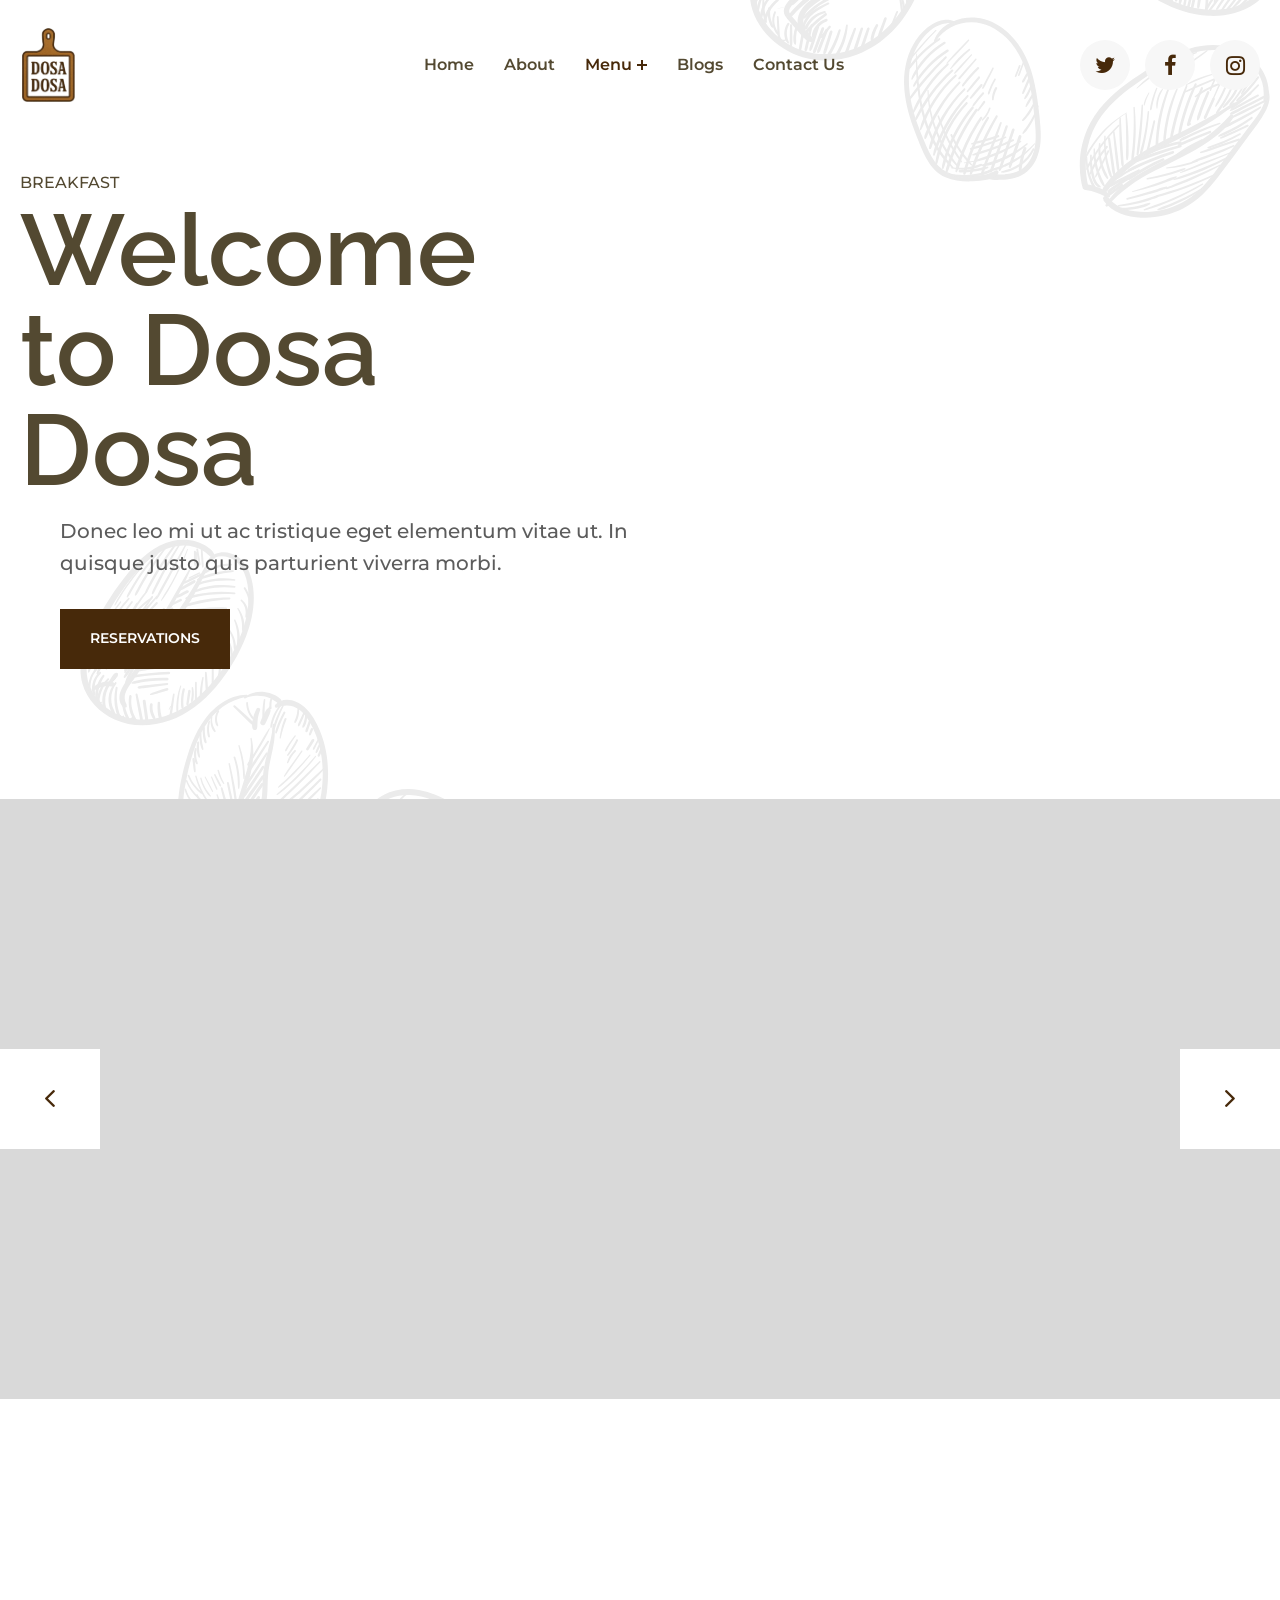
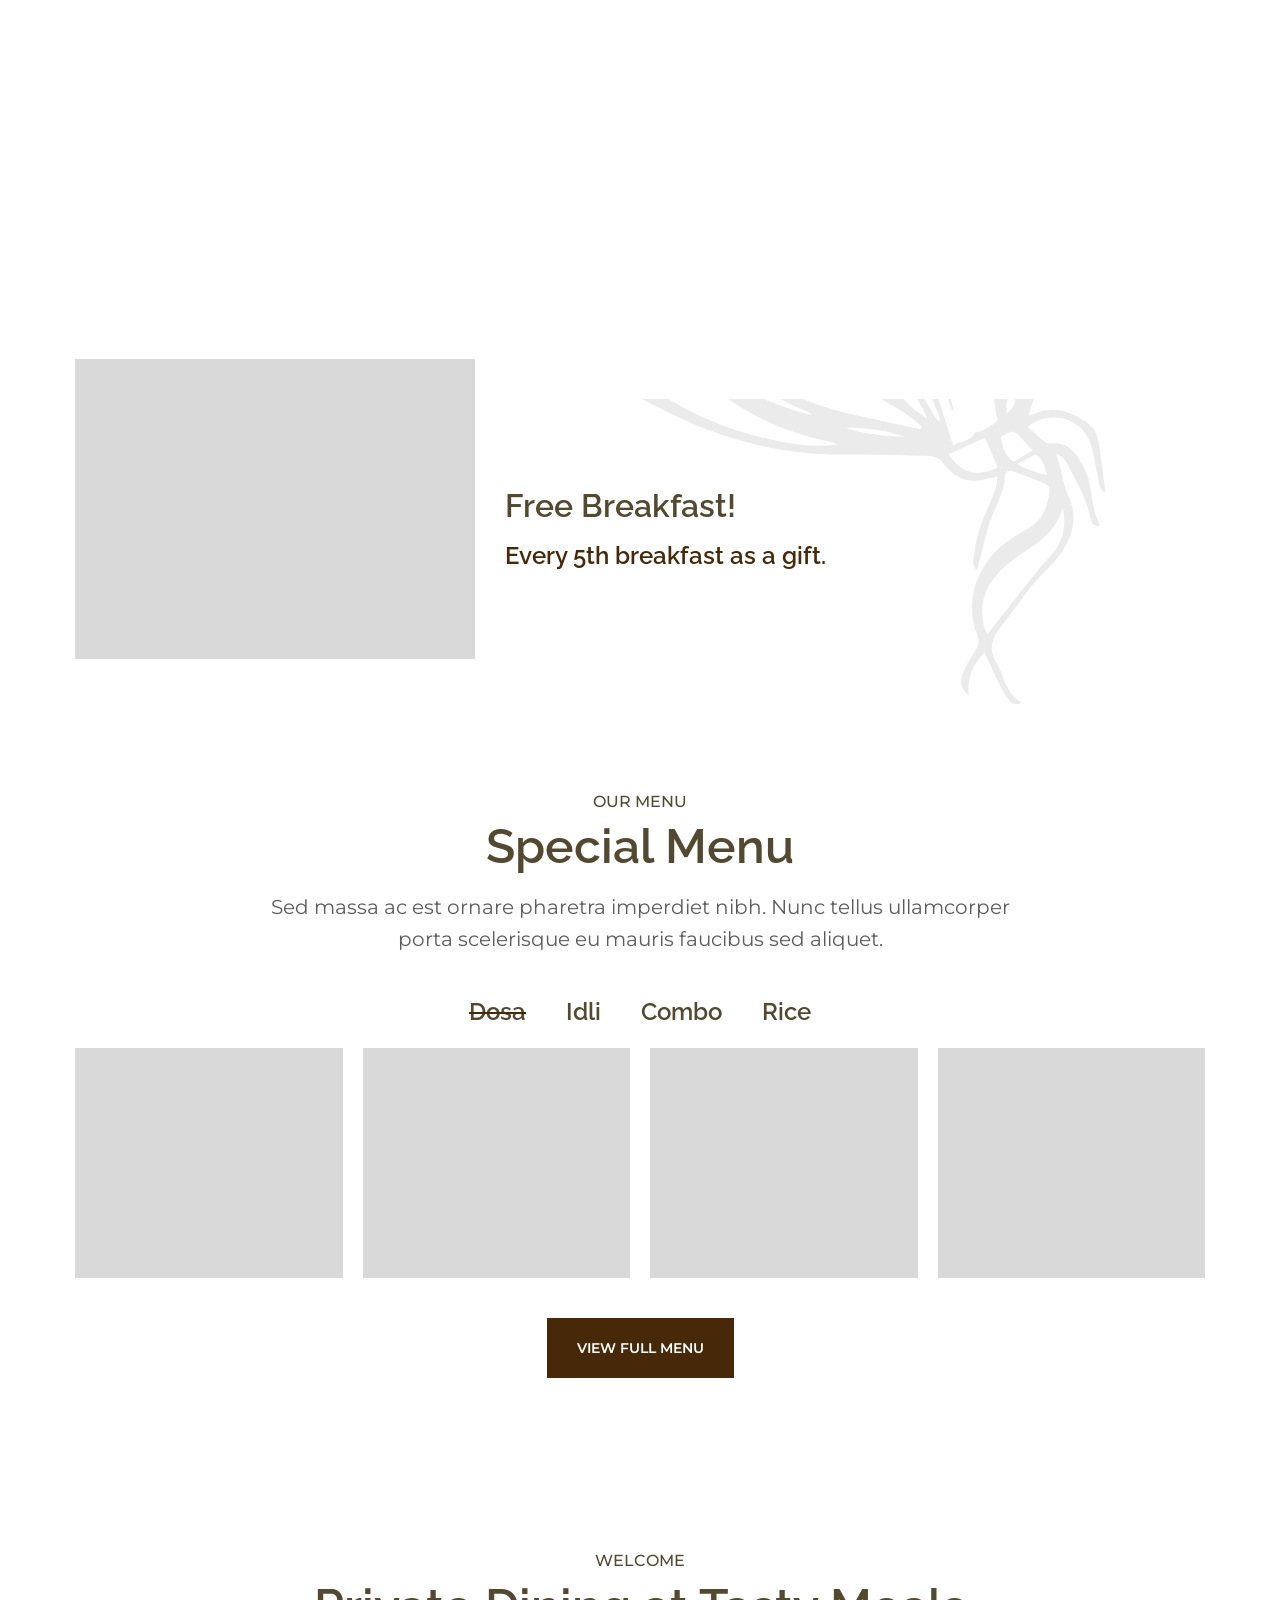
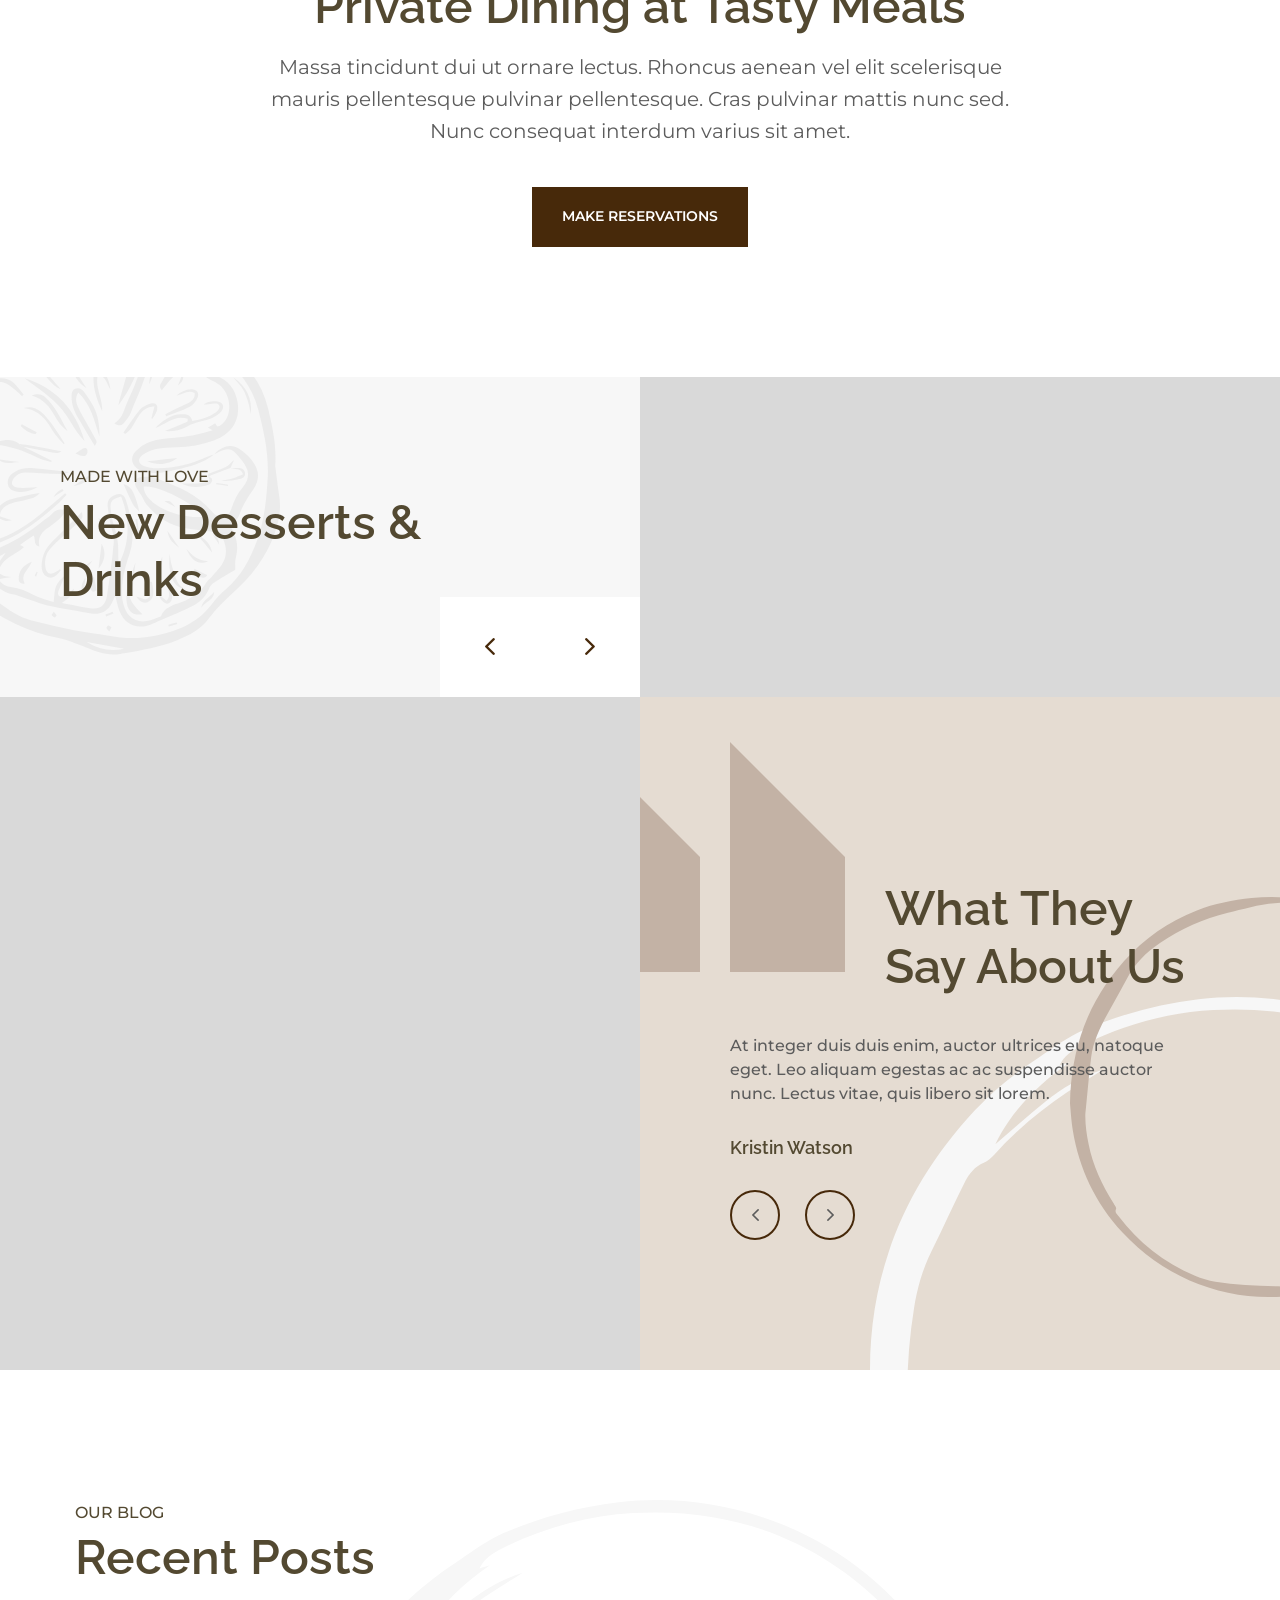
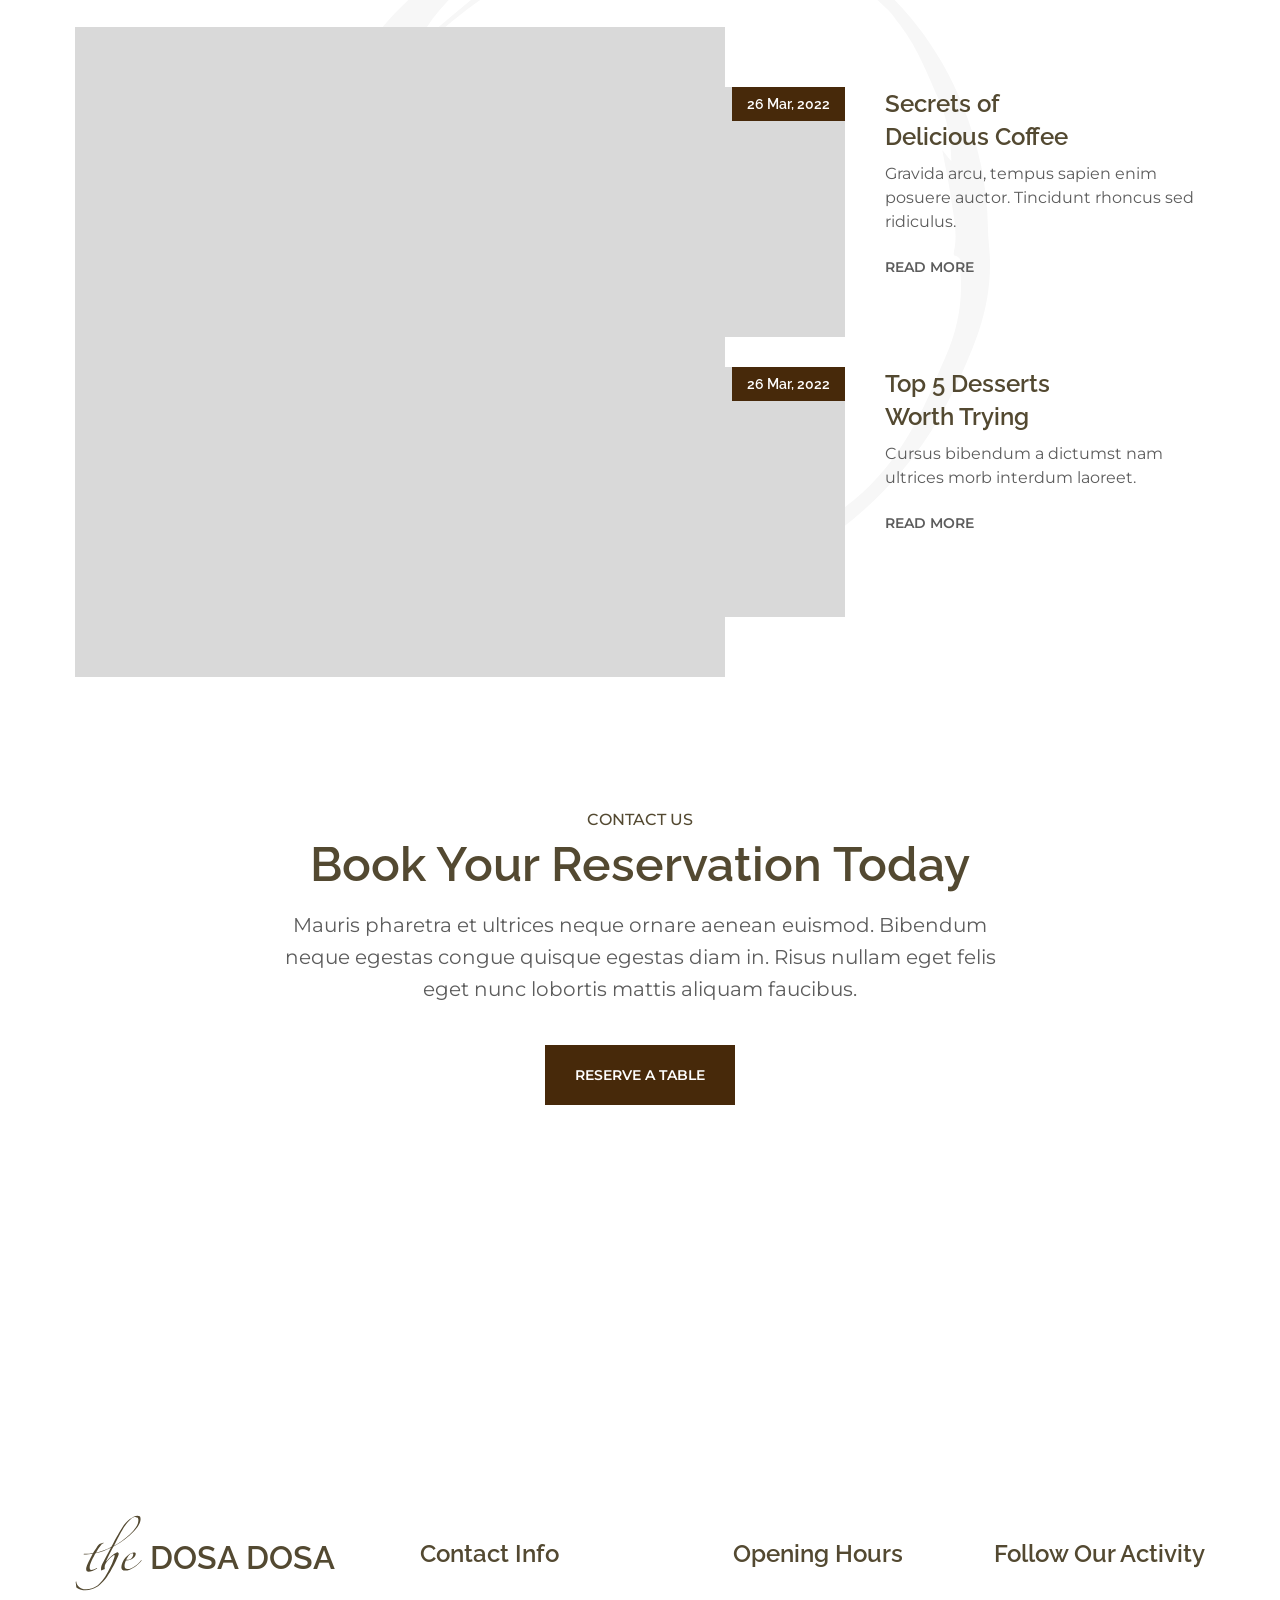
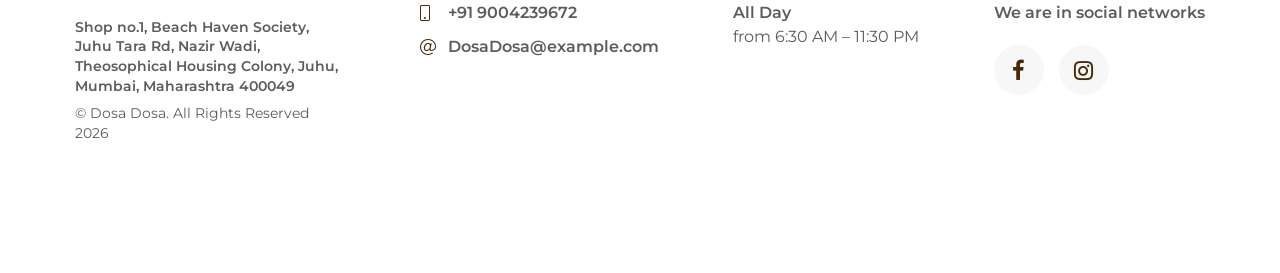
==== commit 2334cd02: "Add files via upload" ====
--- a/index.html
+++ b/index.html
@@ -4285,7 +4285,7 @@
             </section>
             <!-- offer section end -->
             <!-- menu section start -->
-            <section class="menu section--nopb">
+            <section class="menu  centered">
                 <div class="container">
                     <div class="section_header centered">
                         <span class="section_header-subtitle" data-aos="fade-down">our menu</span>
@@ -4374,8 +4374,8 @@
                                             </div>
                                             <div class="main">
                                                 
-                                                <span class="main_title h5">Dumplings with Meat</span>
-                                                <p class="main_ingredients">meat, dough, herbs, flax, sauce</p>
+                                                <span class="main_title h5">Original Dosas</span>
+                                                
                                             </div>
                                         </a>
                                     </li>
@@ -4398,8 +4398,8 @@
                                             </div>
                                             <div class="main">
                                                 
-                                                <span class="main_title h5">Dumplings with Meat</span>
-                                                <p class="main_ingredients">meat, dough, herbs, flax, sauce</p>
+                                                <span class="main_title h5">Masala Dosas</span>
+                                                
                                             </div>
                                         </a>
                                     </li>
@@ -4422,8 +4422,8 @@
                                             </div>
                                             <div class="main">
                                                 
-                                                <span class="main_title h5">Dumplings with Meat</span>
-                                                <p class="main_ingredients">meat, dough, herbs, flax, sauce</p>
+                                                <span class="main_title h5">Benne Dosas</span>
+                                                
                                             </div>
                                         </a>
                                     </li>
@@ -4446,8 +4446,8 @@
                                             </div>
                                             <div class="main">
                                                 
-                                                <span class="main_title h5">Dumplings with Meat</span>
-                                                <p class="main_ingredients">meat, dough, herbs, flax, sauce</p>
+                                                <span class="main_title h5">Paper Dosas(24 Inches)</span>
+                                                
                                             </div>
                                         </a>
                                     </li>
@@ -4481,7 +4481,7 @@
                                             <div class="main">
                                                 
                                                 <span class="main_title h5">Dumplings with Meat</span>
-                                                <p class="main_ingredients">meat, dough, herbs, flax, sauce</p>
+                                                
                                             </div>
                                         </a>
                                     </li>
@@ -4505,7 +4505,7 @@
                                             <div class="main">
                                                 
                                                 <span class="main_title h5">Dumplings with Meat</span>
-                                                <p class="main_ingredients">meat, dough, herbs, flax, sauce</p>
+                                                
                                             </div>
                                         </a>
                                     </li>
@@ -4529,7 +4529,7 @@
                                             <div class="main">
                                                 
                                                 <span class="main_title h5">Dumplings with Meat</span>
-                                                <p class="main_ingredients">meat, dough, herbs, flax, sauce</p>
+                                                
                                             </div>
                                         </a>
                                     </li>
@@ -4553,7 +4553,7 @@
                                             <div class="main">
                                                 
                                                 <span class="main_title h5">Dumplings with Meat</span>
-                                                <p class="main_ingredients">meat, dough, herbs, flax, sauce</p>
+                                                
                                             </div>
                                         </a>
                                     </li>
@@ -4587,7 +4587,7 @@
                                             <div class="main">
                                                 
                                                 <span class="main_title h5">Dumplings with Meat</span>
-                                                <p class="main_ingredients">meat, dough, herbs, flax, sauce</p>
+                                                
                                             </div>
                                         </a>
                                     </li>
@@ -4611,7 +4611,7 @@
                                             <div class="main">
                                                 
                                                 <span class="main_title h5">Dumplings with Meat</span>
-                                                <p class="main_ingredients">meat, dough, herbs, flax, sauce</p>
+                                                
                                             </div>
                                         </a>
                                     </li>
@@ -4635,7 +4635,7 @@
                                             <div class="main">
                                                 
                                                 <span class="main_title h5">Dumplings with Meat</span>
-                                                <p class="main_ingredients">meat, dough, herbs, flax, sauce</p>
+                                                
                                             </div>
                                         </a>
                                     </li>
@@ -4659,7 +4659,7 @@
                                             <div class="main">
                                                 
                                                 <span class="main_title h5">Dumplings with Meat</span>
-                                                <p class="main_ingredients">meat, dough, herbs, flax, sauce</p>
+                                                
                                             </div>
                                         </a>
                                     </li>
@@ -4693,7 +4693,7 @@
                                             <div class="main">
                                                 
                                                 <span class="main_title h5">Dumplings with Meat</span>
-                                                <p class="main_ingredients">meat, dough, herbs, flax, sauce</p>
+                                                
                                             </div>
                                         </a>
                                     </li>
@@ -4717,7 +4717,7 @@
                                             <div class="main">
                                                 
                                                 <span class="main_title h5">Dumplings with Meat</span>
-                                                <p class="main_ingredients">meat, dough, herbs, flax, sauce</p>
+                                                
                                             </div>
                                         </a>
                                     </li>
@@ -4741,7 +4741,7 @@
                                             <div class="main">
                                                 
                                                 <span class="main_title h5">Dumplings with Meat</span>
-                                                <p class="main_ingredients">meat, dough, herbs, flax, sauce</p>
+                                                
                                             </div>
                                         </a>
                                     </li>
@@ -4765,16 +4765,31 @@
                                             <div class="main">
                                                 
                                                 <span class="main_title h5">Dumplings with Meat</span>
-                                                <p class="main_ingredients">meat, dough, herbs, flax, sauce</p>
+                                                
                                             </div>
                                         </a>
                                     </li>
                                 </ul>
                             </div>
+                         
                         </div>
+                        
+                    </div>
+                     
+                </div>
+                
+            </section>
+
+            <section class="booking ">
+                <div class="container section_header">
+                    <div class="section_header centered"></div>
+                    <div class="wrapper" data-aos="fade-up" data-aos-delay="150">
+                        <a class="booking_btn btn" href="menu.html">View Full Menu</a>
                     </div>
                 </div>
             </section>
+            
+            
             <!-- menu section end -->
             <!-- booking section start -->
             <section class="booking section">
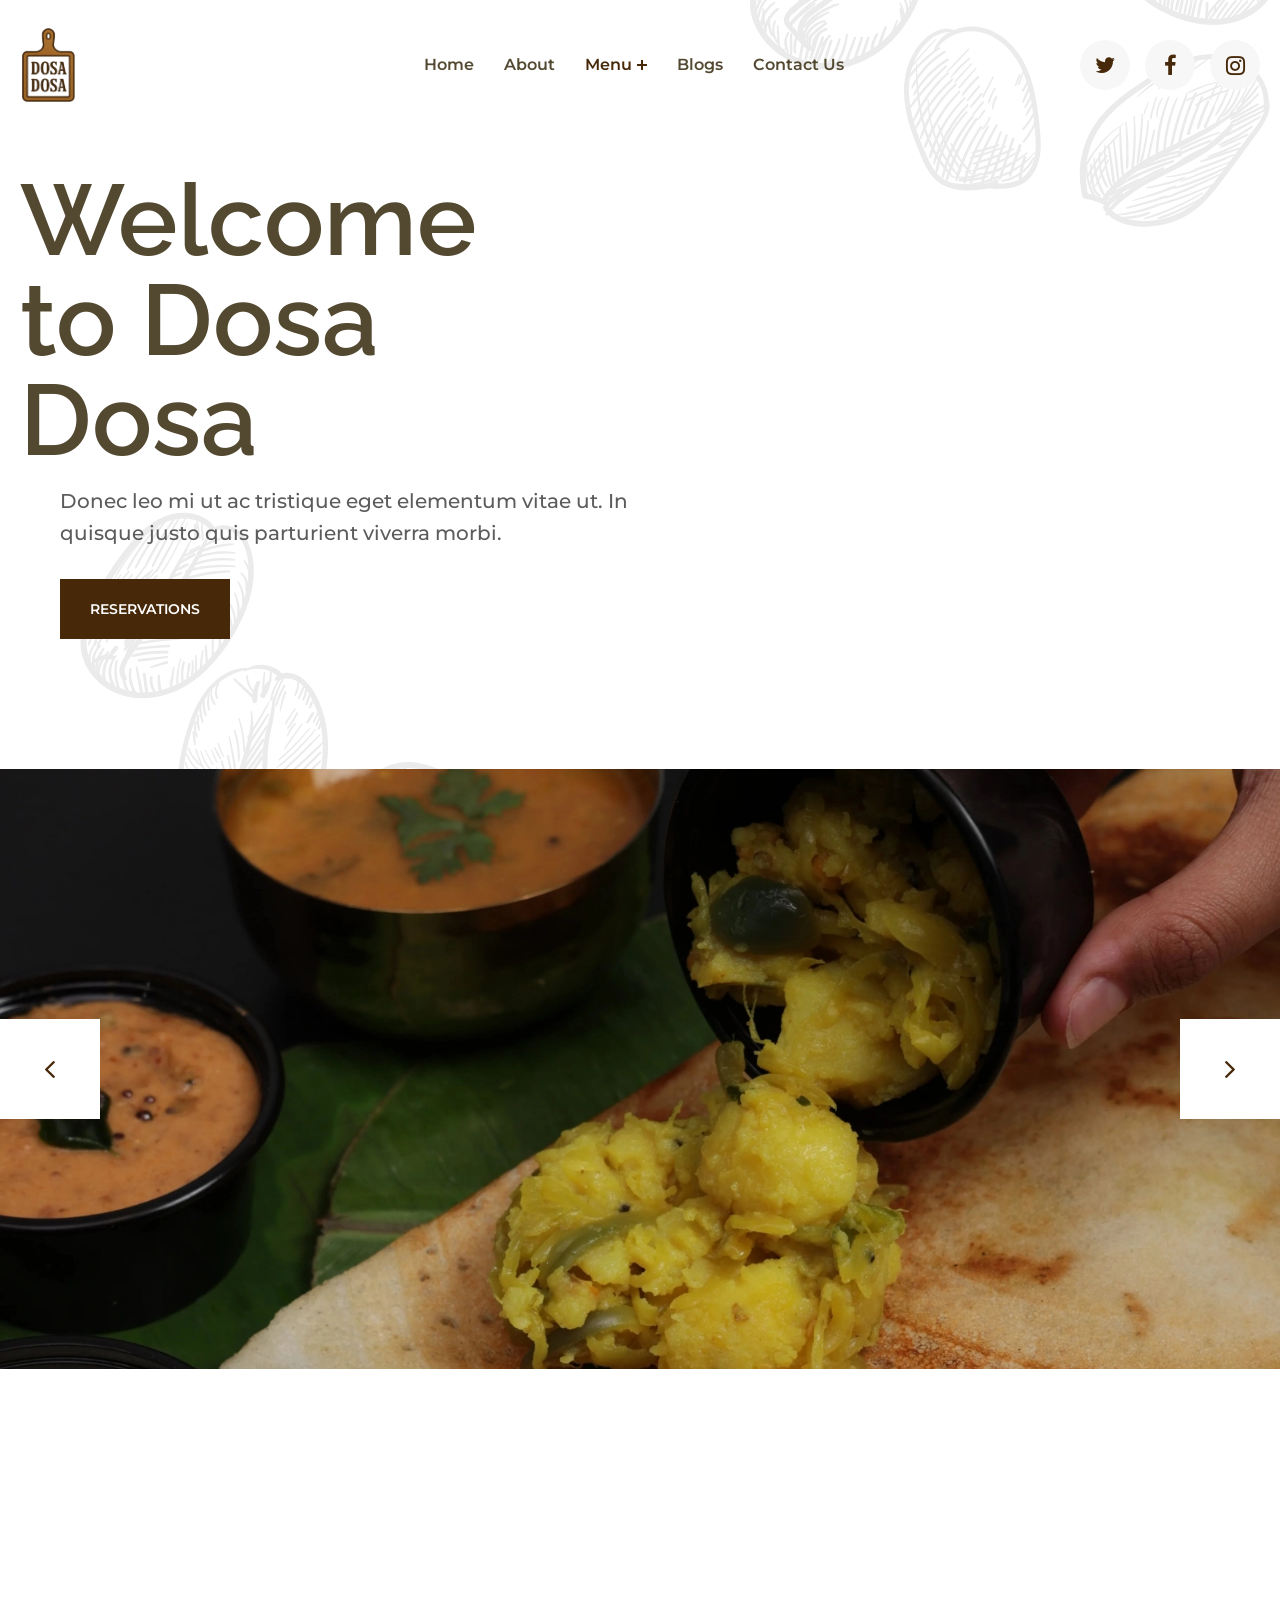
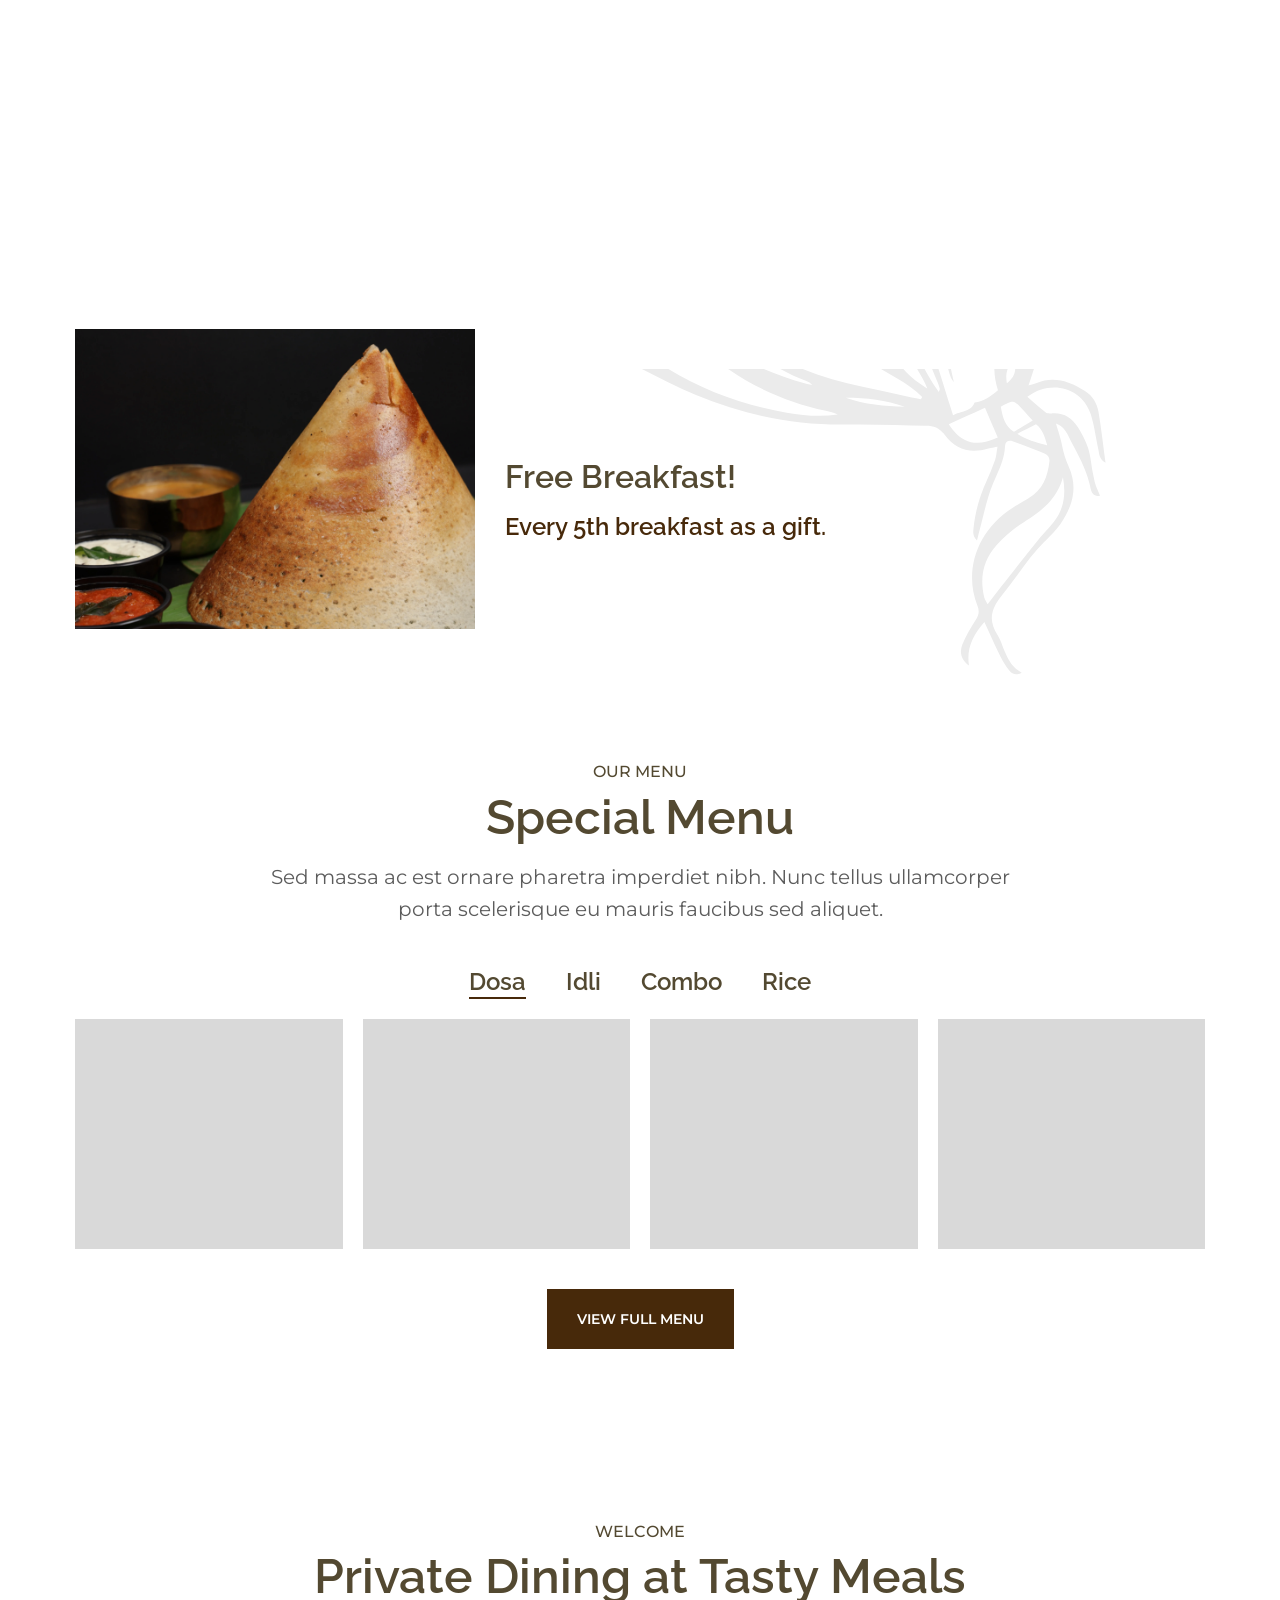
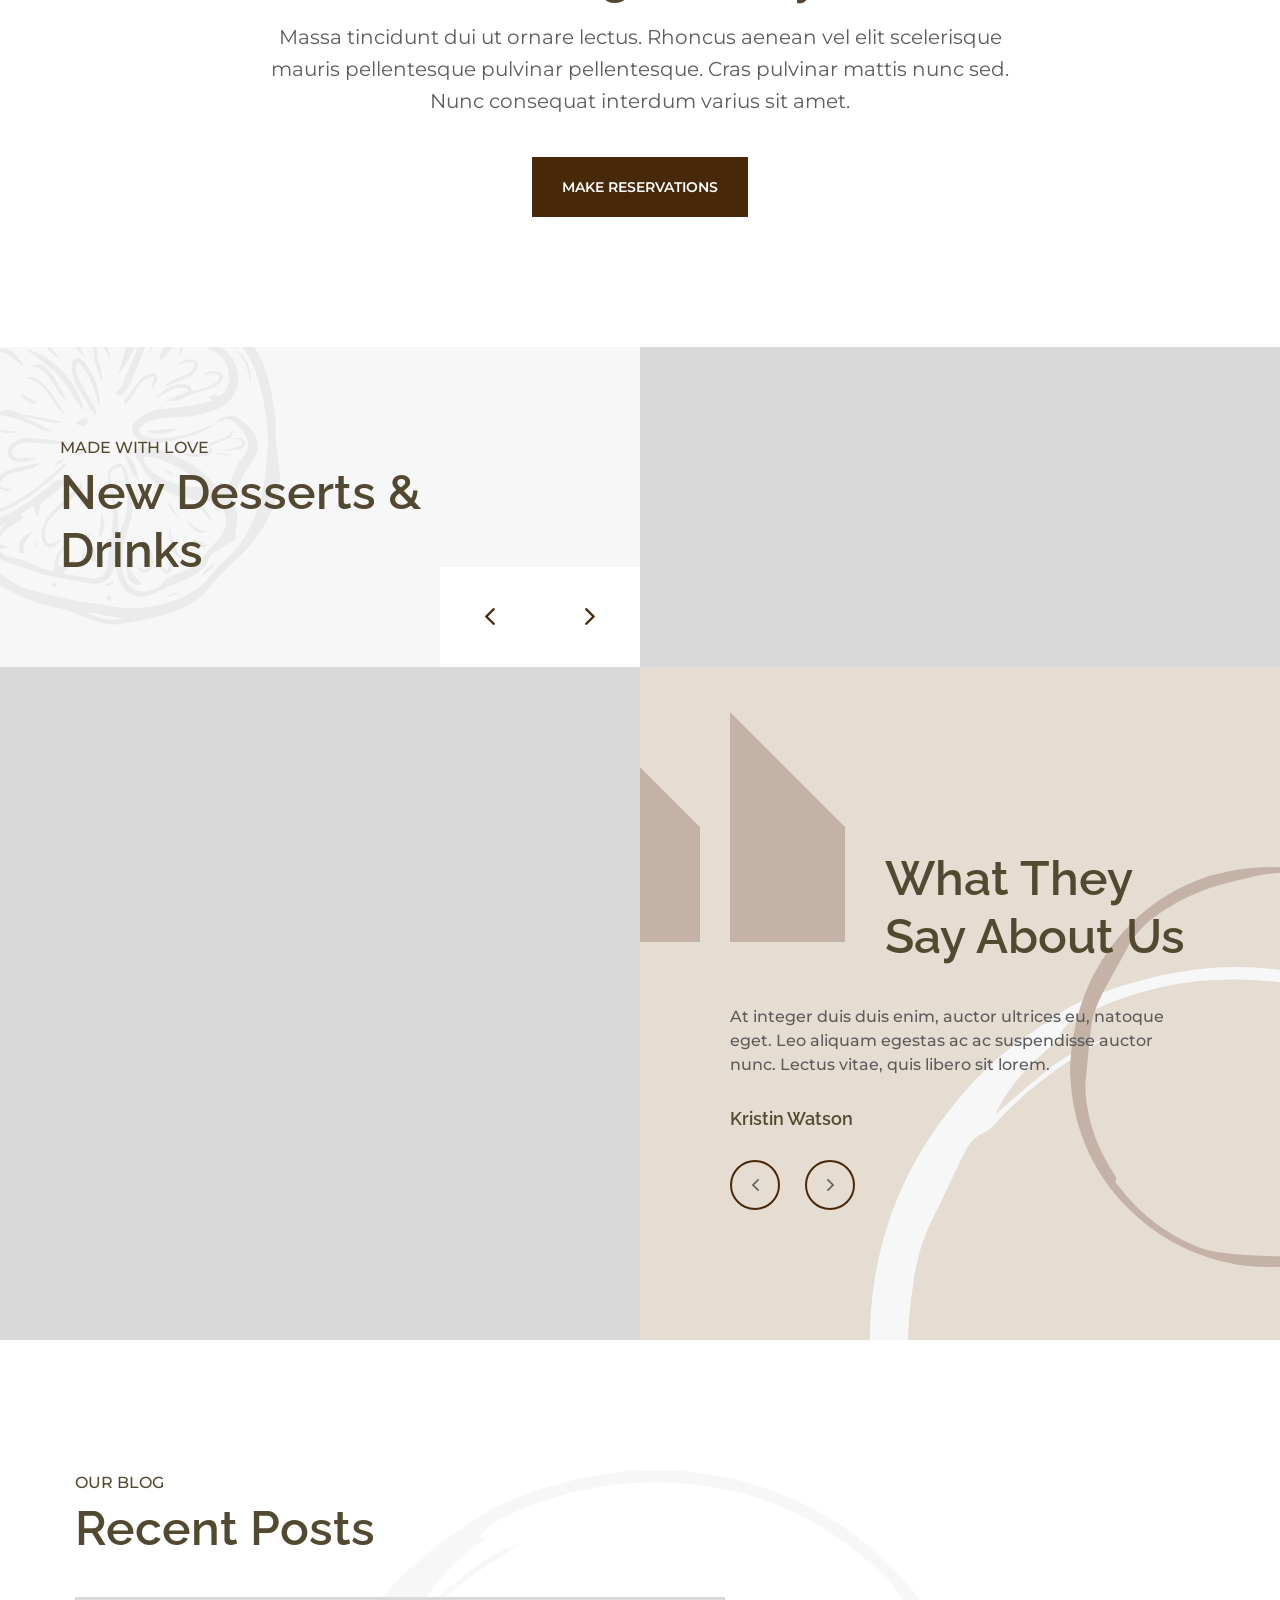
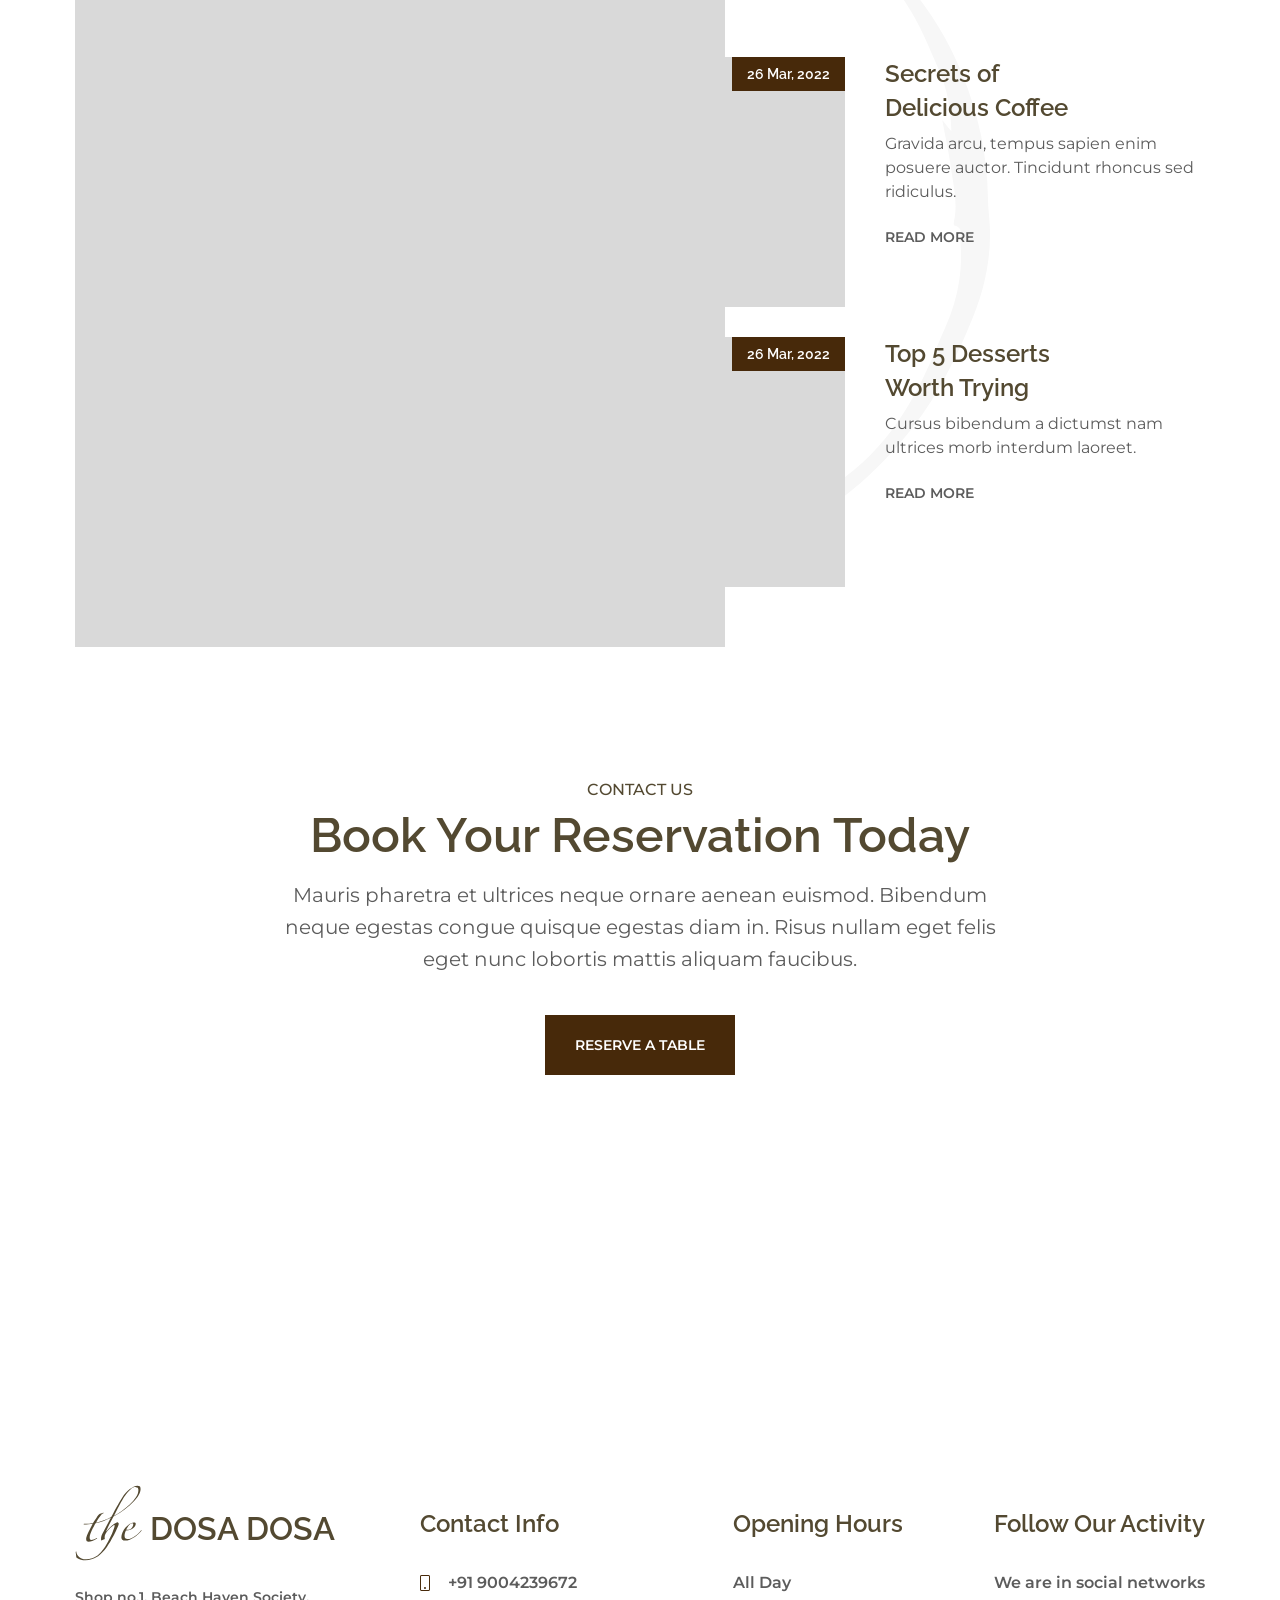
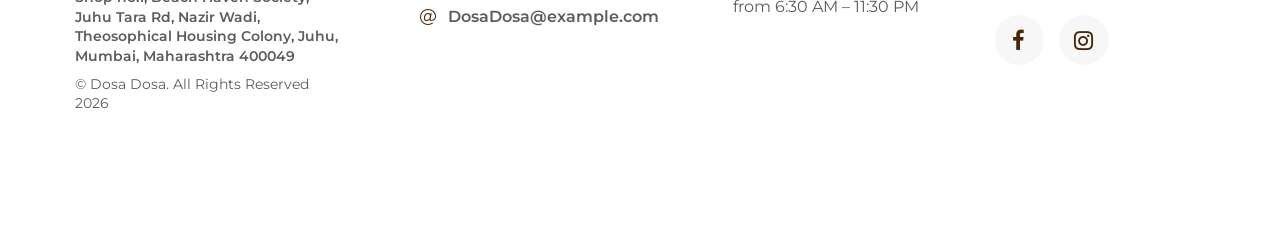
==== commit 3bfecfe9: "Add files via upload" ====
--- a/index.html
+++ b/index.html
@@ -4191,7 +4191,7 @@
                 <div class="container">
                     <div class="hero_main">
                         <div class="section_header">
-                            <span class="section_header-subtitle" data-aos="fade-down">Breakfast</span>
+                            <!-- <span class="section_header-subtitle" data-aos="fade-down">Breakfast</span> -->
                             <h1 class="section_header-title" data-aos="fade-up">Welcome to Dosa Dosa</h1>
                             <p class="section_header-text text--medium" data-aos="fade-right">
                                 Donec leo mi ut ac tristique eget elementum vitae ut. In quisque justo quis parturient viverra morbi.
@@ -4207,20 +4207,20 @@
                         <div class="swiper-wrapper">
                             <div class="swiper-slide">
                                 <picture>
-                                    <source data-srcset="img/placeholder.jpg" srcset="img/placeholder.jpg" type="image/webp" />
-                                    <img class="lazy" data-src="img/placeholder.jpg" src="img/placeholder.jpg" alt="media" />
+                                    <source data-srcset="images/dishes/1.webp" srcset="images/dishes/1.webp" type="image/webp" />
+                                    <img class="lazy" data-src="images/dishes/1.webp" src="images/dishes/1.webp" alt="media" />
                                 </picture>
                             </div>
                             <div class="swiper-slide">
                                 <picture>
-                                    <source data-srcset="img/placeholder.jpg" srcset="img/placeholder.jpg" type="image/webp" />
-                                    <img class="lazy" data-src="img/placeholder.jpg" src="img/placeholder.jpg" alt="media" />
+                                    <source data-srcset="images/dishes/2.webp" srcset="images/dishes/2.webp" type="image/webp" />
+                                    <img class="lazy" data-src="images/dishes/2.webp" src="images/dishes/2.webp" alt="media" />
                                 </picture>
                             </div>
                             <div class="swiper-slide">
                                 <picture>
-                                    <source data-srcset="img/placeholder.jpg" srcset="img/placeholder.jpg" type="image/webp" />
-                                    <img class="lazy" data-src="img/placeholder.jpg" src="img/placeholder.jpg" alt="media" />
+                                    <source data-srcset="images/dishes/3.webp" srcset="images/dishes/3.webp" type="image/webp" />
+                                    <img class="lazy" data-src="images/dishes/3.webp" src="images/dishes/3.webp" alt="media" />
                                 </picture>
                             </div>
                             <div class="swiper-slide">
@@ -4268,11 +4268,11 @@
                 <div class="container d-md-flex align-items-center">
                     <div class="offer_media" data-aos="fade-right">
                         <picture>
-                            <source data-srcset="img/placeholder.jpg" srcset="img/placeholder.jpg" type="image/webp" />
+                            <source data-srcset="images/dishes/_146.webp" srcset="images/dishes/_146.webp" type="image/webp" />
                             <img
                                 class="lazy"
-                                data-src="img/placeholder.jpg"
-                                src="img/placeholder.jpg"
+                                data-src="images/dishes/_146.webp"
+                                src="images/dishes/_146.webp"
                                 alt="Every 5th breakfast as a gift."
                             />
                         </picture>
--- a/css/index.min.css
+++ b/css/index.min.css
@@ -1819,7 +1819,7 @@
 .menu_nav .nav-link:after {
     content: '';
     position: absolute;
-    top: 50%;
+   bottom: 0;
     left: 0;
     height: 2px;
     width: 0;
